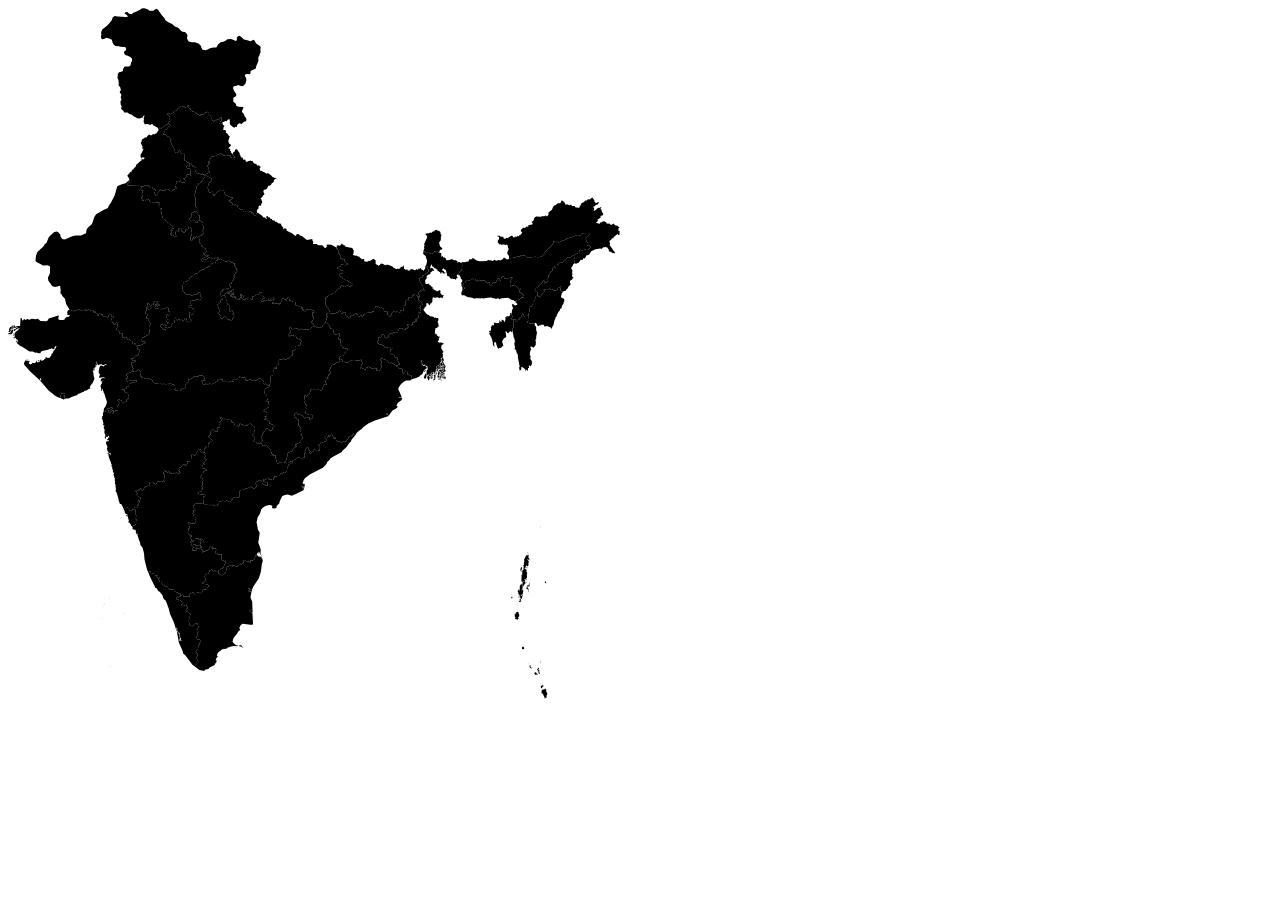
==== index.html @ bee7a22c "made interactive map of india SVG" ====
<html>
    <head>
        <link rel="stylesheet" href="stylesheet.css">
    </head>
    <body>
            <div class="map-div">
                    <svg
                    xmlns:mapsvg="http://mapsvg.com"
                    xmlns:dc="http://purl.org/dc/elements/1.1/"
                    xmlns:rdf="http://www.w3.org/1999/02/22-rdf-syntax-ns#"
                    xmlns:svg="http://www.w3.org/2000/svg"
                    xmlns="http://www.w3.org/2000/svg"
                    mapsvg:geoViewBox="68.184010 35.503723 97.418146 6.751272"
                    width="612.55243"
                    height="691.11603">
                    <a xlink:title="Andaman and Nicobar Islands" xlink:href="#">
                    <path
                        d="m 537.4702,680.593 -0.041,0.466 0.768,0.304 0.104,2.457 1.258,1.833 -0.71,-0.023 0.661,0.926 -0.574,0.186 -0.437,0.938 0.103,1.868 -0.409,0.423 -0.663,-0.487 -0.502,1.293 -0.461,-0.214 0.224,-1.081 -0.606,-0.312 -0.121,-1.241 -0.813,-0.728 0.069,-0.773 -1.076,-1.115 -0.646,0.178 -0.121,-1.947 0.365,-0.271 -0.4,-0.268 0.64,-1.356 0.994,0.058 0.564,-0.57 0.878,0.273 0.092,-0.675 0.86,-0.142 z m -2.826,-4.263 0.895,1.757 -2.249,2.46 -0.57,-1.38 0.238,-1.305 1.704,-0.466 -0.018,-1.066 z m -6.972,-12.196 0.62,0.371 0.054,0.948 0.372,-0.123 0.733,0.794 -0.07,1.212 -0.819,-0.733 -1.384,0.385 -0.288,-0.629 0.323,-0.479 -0.855,0.169 0.198,-1.447 1.116,-0.468 z m 3.502,-0.069 0.743,0.764 -0.11,1.331 -1.472,-1.185 0.529,-0.846 0.383,0.604 -0.073,-0.668 z m 0.656,-2.042 0.291,1.838 -0.652,-1.686 0.361,-0.152 z m -1.091,-2.228 0.394,0.704 -0.884,1.042 0.947,1.258 0.041,1.096 -0.412,-0.268 -0.465,0.316 -0.158,0.769 -0.325,-0.992 0.426,0.079 0.114,-0.581 0.146,0.449 0.247,-0.666 -0.938,0.562 0.092,-0.832 -0.627,-0.644 -0.116,-1.08 1.518,-1.212 z m -6.096,-0.721 0.087,0.94 -0.404,-0.509 0.317,-0.431 z m -2.282,-1.897 0.359,0.197 -0.356,1.473 1.639,1.278 -0.11,0.456 -1.593,-0.566 -0.756,-1.021 0.157,-1.465 0.66,-0.352 z m -1.725,-2.47 0.285,0.719 -0.466,-0.199 0.181,-0.52 z m 11.976,-2.108 0.554,2.209 -0.33,0.028 -0.08,0.959 -0.144,-3.196 z m -17.337,-14.115 0.765,1.018 0.632,-0.273 -0.606,0.352 0.105,1.126 -0.86,0.459 -1.209,-0.157 -0.228,-1.88 0.96,-0.035 0.151,-0.86 0.29,0.25 z m -5.693,-34.928 0.303,0.686 0.034,-0.418 0.553,0.459 0.043,1.315 0.571,0.302 0.19,2.299 -1.188,1.388 0.616,0.718 -1.181,1.421 -1.64,-0.774 -1.035,0.34 0.738,-1.745 -0.843,-1.117 -0.088,-2.416 0.448,0.447 1.244,-2.136 0.892,-0.621 0.231,0.456 0.112,-0.604 z m 2.629,-12.987 0.929,1.561 -0.763,0.624 0.924,0.421 -0.055,0.362 -1.862,0.513 -0.434,-0.436 0.123,-0.717 0.751,-0.104 -0.195,-1.461 0.582,-0.763 z m -0.926,-0.669 -0.284,0.153 0.186,-0.911 0.098,0.758 z m -7.918,-1.076 1.085,0.175 -0.019,1.307 -1.158,-0.147 0.092,-1.335 z m 6.716,-0.233 0.622,0.307 -0.822,0.737 0.2,-1.044 z m 10.071,-5.099 1.075,0.165 -0.465,0.496 -0.716,-0.342 0.106,-0.319 z m -1.074,-4.045 0.271,-0.21 0.564,0.524 0.933,2.46 -0.237,0.444 -0.886,-1.444 -0.543,0.038 -1.023,-1.007 0.826,-1.147 0.095,0.342 z m 0.412,-1.473 0.074,1.261 -0.647,-0.608 -0.046,-0.721 0.619,0.068 z m 0.807,-1.151 0.371,2.374 -0.807,-0.647 0.006,-0.669 -1.081,-0.744 0.615,-0.126 0.421,0.574 0.475,-0.762 z m 0.855,-1.156 0.553,1.465 -0.427,1.251 -0.784,-1.058 0.658,-1.658 z m -7.699,-0.517 0.06,1.494 0.968,-0.156 -0.584,2.049 1.288,0.628 -0.452,0.561 -0.476,-0.433 -0.055,0.531 0.673,0.359 -1.042,0.797 0.111,2.36 0.468,-1.735 0.792,-0.083 0.084,0.74 -0.687,4.226 -0.257,-0.223 -0.058,0.482 -0.813,-0.361 0.133,0.786 -0.88,0.345 0.156,0.609 0.294,-0.327 0.144,0.38 0.739,-0.775 -0.176,-0.575 0.734,0.443 -0.947,3.994 -0.272,-0.632 -1.076,-0.317 0.008,-1.068 -0.615,0.203 -0.202,-1.209 0.583,0.089 0.174,-0.44 -0.264,-0.31 -0.496,0.348 -0.418,-1.771 -0.55,0.498 -0.324,-2.989 -0.489,0.204 -0.198,-0.477 1.023,-2.094 0.51,1.253 0.312,-0.204 0.053,0.828 0.144,-0.278 0.264,-4.923 1.616,-2.827 z m 0.75,0.37 0.37,-0.013 -0.121,0.728 -0.526,-0.089 0.277,-0.626 z m 3.455,-0.801 0.246,0.695 -0.456,-0.228 -0.099,0.444 -0.164,-0.604 0.473,-0.307 z m 3.685,-0.13 0.187,0.526 0.404,-0.489 -0.109,1.198 -0.783,-0.537 0.301,-0.698 z m -2.854,-0.401 -0.404,1.062 -0.432,-1.22 0.529,0.163 0.161,-0.639 0.146,0.634 z m -3.45,-0.628 1.278,0.368 0.601,-0.269 0.48,0.845 -0.638,0.429 0.453,1.079 -0.71,-0.055 0.088,0.851 -0.591,-0.164 -0.426,0.736 0.215,0.507 -1.001,0.929 -0.534,-0.669 0.644,-3.023 -0.578,-0.185 0.169,-0.602 0.297,0.213 0.359,-0.453 -0.106,-0.537 z m 22.254,-0.224 0.744,0.697 0.114,1.095 -1.131,-0.175 -0.248,-0.86 0.521,-0.757 z m -18.511,-1.999 -0.482,1.176 -0.272,-0.109 0.235,-1.076 0.519,0.009 z m -5.117,-8.831 0.142,2.349 -0.486,-1.677 0.344,-0.672 z m 3.934,-1.852 0.482,0.076 -0.353,0.583 0.48,0.025 0.547,1.637 -0.418,0.709 0.97,1.366 -0.47,1.433 0.217,3.108 -0.76,0.34 -0.021,0.317 0.562,-0.04 -0.893,0.511 -0.017,0.806 -1.764,-0.466 1.351,2.293 -1.306,0.373 -1.274,-0.365 -0.351,0.512 -0.719,-0.099 -0.439,-0.601 0.168,-5.718 -0.481,-0.238 0.412,0.014 1.029,-1.35 -0.528,-0.477 0.377,-0.626 -0.465,-2.23 0.291,0.358 1.548,-1.926 0.653,0.518 0,0 0.628,-0.148 0,0 0.544,-0.695 z m -4.254,-1.624 0.507,0.29 0.034,1.92 -0.425,1.007 -0.541,0.113 0.285,0.408 -0.437,0.729 -0.419,-1.677 0.448,-2.146 0.548,-0.644 z m 6.511,-0.107 -0.569,0.639 0.07,0.693 -0.646,-0.129 0.163,-1.032 0.261,0.421 0.721,-0.592 z m 0.475,-12.32 0.326,1.028 -0.216,1.926 0.222,0.671 0.337,-0.368 0.198,0.321 -0.326,0.511 0.739,0.989 -0.519,0.702 -0.691,-0.902 -0.617,-0.173 -0.355,0.523 -0.337,-0.67 -0.412,0.349 1.233,0.511 0.063,0.927 0.704,-0.113 -0.007,0.487 0.437,-0.285 -0.721,2.001 0.056,2.091 -0.648,1.119 -0.797,-0.138 0.185,0.473 -0.837,-1.026 -0.385,0.146 -0.306,0.69 0.771,1.078 -0.548,0.528 -0.113,-0.821 -0.517,0.049 -0.583,1.18 0.388,0.943 0,0 -0.628,0.148 0,0 -1.021,-0.813 -10e-4,-1.52 0.505,-0.024 0.143,-0.554 -0.769,-0.12 0.174,-1.519 0.535,-0.148 -0.256,-0.652 0.785,-0.262 -0.791,-0.297 0.378,-1.785 0.559,-0.439 -0.669,-0.428 0.413,-0.528 -0.431,-0.167 0.372,-1.39 0.576,-0.23 -0.5,-0.356 0.518,0 0.343,-0.588 -0.262,-0.892 1.21,-0.648 -0.25,-0.742 0.989,-0.173 0.506,0.356 -0.023,-0.969 0.467,0.666 0.404,-0.673 z m -0.285,-2.199 0.251,1.053 -1.069,-0.601 0.818,-0.452 z m 13.096,-26.327 -0.617,1.441 0.021,-0.82 0.596,-0.621 z"
                        title="Andaman and Nicobar Islands"
                        id="IN-AN" /></a>
                    <a xlink:title="Andhra Pradesh" xlink:href="#">
                    <path
                      d="m 295.7202,478.901 -0.002,0.007 0,0 0.002,-0.007 z m 0.652,-0.039 -0.389,2.472 -0.753,-1.071 -0.016,-0.797 1.158,-0.604 z m -0.652,0.039 -0.122,-0.623 -0.272,0.44 -1.262,0.097 -0.058,-0.726 -0.901,0.577 1.737,0.761 0,0 -0.023,1.031 0.454,0.139 0.663,1.489 -7.647,3.743 -4.692,1.843 -3.756,-1.061 -3.105,0.367 -2.669,1.325 -2.599,5.691 0.099,0.962 -2.908,3.077 -0.273,0.462 0.384,0.864 -0.948,0.829 -3.03,0.408 -0.866,-1.46 0.261,-0.773 0.373,0.006 -0.117,-0.576 -2.482,-0.866 -3.128,0.602 -2.228,1.063 -1.913,1.26 -1.459,1.628 -1.448,4.463 -2.123,3.362 -1.075,5.006 1.396,7.45 1.762,3.089 -1.448,10.008 2.407,6.473 -0.174,3.849 1.651,4.409 -3.018,-5.475 -0.564,-0.255 -0.116,1.896 -0.617,-0.618 0.355,-0.612 -0.401,-0.077 -1.169,1.837 2.315,2.109 1.569,0.036 1.581,1.4 0,0 0.001,1.134 -0.756,-0.422 -0.956,-1.876 -1.638,-0.043 -1.73,-1.257 -1.577,0.171 -0.083,0.418 0.891,0.177 0.069,0.371 -0.631,-0.07 -0.22,0.605 -0.702,0.175 0.029,0.714 -0.644,0.29 0.441,0.646 -0.587,0.815 -1.556,0.695 -1.065,-0.019 -0.429,0.476 -0.538,-0.443 -0.687,0.653 1.332,1.042 -0.848,0.61 -0.451,-0.575 -0.714,0.309 0.153,-0.566 -0.476,0.095 -0.1,-1.121 -1.848,0.781 -0.66,-0.465 -0.271,-0.939 -2.238,-0.268 -1.136,0.439 1.056,0.464 -0.297,1.479 0.529,-0.378 0.197,0.279 -0.5,0.176 0.045,0.45 -1.591,0.521 0.142,0.711 -0.976,0.701 -0.849,-0.946 -1.027,0.121 -0.001,0.676 -0.615,0.412 -0.758,1.651 -1.751,-0.146 -1.873,-1.331 -1.365,0.187 -0.438,0.697 0.653,0.352 -0.895,-0.023 -0.123,-1.419 -2.722,0.871 -0.912,-0.229 -0.182,1.105 -0.893,-0.289 -0.784,0.833 0.691,1.277 -0.439,-0.004 -0.916,3.166 -0.762,0.573 0.044,1.244 -0.487,0.126 -0.176,-0.509 0,0 0,0 0,0 -0.114,0.037 -0.358,-0.036 -0.102,0.856 -0.647,0.022 0.041,0.956 -1.911,0.119 -1.63,-0.876 -0.545,-0.83 -1.561,0.225 0.782,-0.722 -0.137,-0.798 0,0 0.428,-2.022 1.298,0.005 0.886,-1.727 0.689,0.702 1.203,-0.117 -0.275,-1.45 0.738,0.114 -0.133,-1.457 1.11,-0.453 -0.056,-0.617 0.545,-0.335 -0.402,-0.476 1.263,-0.788 -0.589,-0.656 0.581,-0.363 0.184,-1.235 -0.457,-0.799 -0.729,0.937 -1.027,-1.118 -0.749,0.204 -0.241,-0.443 -0.695,0.329 -0.508,-0.35 0.636,-0.263 -0.884,-0.486 0.746,-4.77 -3.414,-0.194 -0.93,0.659 0.224,-1.279 -0.7,-0.155 -0.1,-0.541 -1.57,0.286 -0.469,-0.678 0.12,-0.454 0.865,0.081 0.084,-0.553 -0.512,-0.498 0.697,-0.931 -0.098,-1.369 -1.516,-0.982 -0.07,0.726 -1.102,-0.188 -0.406,0.889 -0.444,0.005 -0.044,-1.292 0.745,-0.281 -0.243,-1.226 -1.148,1.143 -0.515,-0.728 -1.438,-0.079 -0.25,0.563 0.447,1.029 -1.082,0.529 0.051,0.493 -1.374,0.479 -0.086,1.236 -0.276,-0.614 -0.666,0.196 0.136,-0.541 -0.442,0.036 -0.809,0.437 0.55,0.433 -0.324,0.168 -0.537,-0.347 -0.828,0.581 -0.762,-0.587 -0.154,1.246 -0.522,-0.452 -0.092,0.58 -0.695,0.084 0.161,-2.597 -1.021,-0.047 0.332,-0.769 -1.362,-0.226 -0.826,0.427 -0.274,-0.675 -1.182,0.381 -0.348,-1.188 -0.467,0.718 -0.138,-0.423 -0.547,0.457 -0.037,-1.234 -0.441,0.377 0.137,0.918 -0.809,0.163 0.803,0.614 0.091,1.414 -1.493,-0.133 -0.737,0.472 -0.706,-0.698 -0.313,0.829 -0.395,-0.21 -0.506,-1.538 1.023,-1.692 0.502,-0.087 -0.114,-0.604 -2.193,-2.082 0.919,-0.912 -1.005,-1.329 -0.907,-0.082 0.162,-0.6 0.954,-0.148 0.098,-0.502 1.637,0.355 -0.241,1.601 0.322,0.962 2.039,0.238 0.549,1.084 3.478,-0.712 0.843,0.91 -0.114,1.839 0.881,-0.024 0.03,0.382 0.744,-0.629 -0.413,-0.576 0.48,-0.7 -1.151,-0.008 0.162,-0.819 -1.197,-0.334 1.45,-1.727 -0.12,-0.324 -0.946,0.483 0.067,-0.607 0.606,-0.112 0.272,-0.766 2.317,0.307 -0.087,-2.592 -0.87,-0.009 -0.259,-0.807 -1.187,-0.325 -0.223,0.638 0.852,1.787 -0.668,0.432 -0.594,-0.82 0.081,-0.843 -1.667,-0.146 0.033,-1.182 -1.03,0.431 -1.67,-0.573 -0.842,1.079 -0.143,1.594 -0.623,0.084 -0.538,-0.648 -2.34,-0.012 -0.271,-0.688 0.528,-0.469 -1.486,-1.125 0.084,-0.941 0.627,-0.5 0.596,0.301 0.046,-0.979 0.62,-0.713 -2.16,0.211 -0.893,-1.174 -0.583,-0.1 -0.828,-1.597 0.793,-2.852 -0.371,-0.961 1.432,-0.532 0.329,-3.444 -0.765,0.28 -1.342,-0.406 0.435,-1.007 -0.216,-1.179 0.475,-0.418 1.67,1.338 2.2,0.395 0.395,-0.414 0.967,0.008 -0.123,0.512 0.792,0.117 1.574,-2.597 -0.459,-0.478 0.536,-0.135 0.01,-0.967 -0.78,-0.591 0.906,-0.816 -0.34,-0.573 -0.68,-0.09 -0.12,-0.808 -1.007,0.117 -0.715,-2.445 -1.193,-1.203 0.032,-0.333 1.145,0.137 0.056,-2.89 1.092,-0.411 0.728,0.6 0.184,-0.733 -1.711,-1.63 0.433,-1.917 -0.871,-0.187 0.915,-1.461 1.622,-0.894 2.208,-0.371 5.454,0.799 0,0 2.029,0.197 1.101,0.762 1.197,-0.218 1.739,0.46 1.853,-0.662 2.39,0.794 0.72,-0.927 0.573,1.244 0.961,0.376 0.34,-0.471 0.813,-10e-4 0.321,-1.113 1.213,-0.619 0.391,-2.212 1.247,0.047 1.873,-1.122 3.212,0.532 1.212,-0.921 2.023,1.564 1.285,0.065 1.287,-1.381 0.028,-1.502 0.525,0.079 0.204,0.93 0.792,0.107 -0.105,-1.661 0.42,-0.442 2.207,-0.94 3.049,0.62 0.881,-0.487 0.138,-5.824 0.854,-1.156 3.359,-0.456 1.478,-1.042 3.158,-0.685 2.655,-1.467 0.74,0.849 1.08,-0.168 0.842,1.312 1.174,-0.092 1.879,-2.239 0.456,-1.487 -0.766,-0.845 -0.867,-0.234 0.375,-0.957 0.76,-1.263 1.842,-0.436 1.01,-1.297 0.4,0.692 1.275,0.055 0.82,1.19 0.374,1.847 0.825,0.349 0.3,0.953 0.56,-0.84 1.107,0.748 0.08,0.55 2.228,0.59 0.864,-0.541 -1.037,-0.805 0.218,-0.962 0.456,-0.106 -0.054,-1.144 -1.944,-0.472 -0.073,0.669 -2.712,-1.157 0.638,-0.944 -0.455,-0.925 0.588,-0.457 0.533,1.147 0.538,0.17 0.753,-0.724 0.291,-1.254 1.341,-0.656 2.02,1.095 -0.357,0.71 1.803,-0.206 2.234,0.847 0.552,-0.548 0.24,-2.078 0.9,0.008 -0.167,-1.204 1.798,0.47 1.157,-0.743 2.434,-0.408 0.393,-1.954 1.792,0.049 1.204,-1.539 0.986,0.729 0.917,-0.097 1.628,-1.901 0.167,-1.976 0.466,-0.662 -0.435,-0.439 1.428,-2.14 0.114,-0.835 4.307,-2.313 0.218,-0.45 -0.722,-0.893 0,0 0.895,-0.935 3.155,-1.225 1.526,-1.439 2.84,0.313 0.357,0.723 1.346,0.675 0.535,-0.146 -0.006,-1.354 0.648,-0.3 0.16,0.529 0.508,-0.058 0.075,-2.232 0.507,0.379 0.159,-0.319 -1.236,-1.226 0.559,-0.44 0.085,-1.105 0.732,-0.173 0.443,-0.709 -1.227,-0.234 1.047,-1.139 -0.485,-0.895 2.36,-2.785 0.526,0.771 0.502,-0.048 0.147,1.527 0.494,-0.073 -0.389,1.055 1.368,0.457 0.226,0.487 -0.729,0.869 0.09,0.805 0.966,0.906 0.668,-1.268 2.266,-0.976 0.549,-1.399 -0.357,-0.543 0.48,-0.432 0.958,0.649 0.831,-0.065 0.151,1.006 0.854,0.34 1.769,-0.726 0.759,0.201 0.102,-1.179 -0.436,0.222 -0.462,-0.559 1.548,-2.052 -1.19,-0.219 -0.117,-0.439 0.567,-0.407 -0.962,-0.043 0.074,-1.111 0.825,-0.332 1.716,-2.599 1.439,0.664 0.07,0.579 0.3,-1.097 0.978,0.193 0.281,-0.717 1.606,-0.23 0.055,-0.701 0.783,0.028 0.314,-0.63 -1.354,-1.485 0.703,0.079 -0.722,-0.743 -0.351,0.883 -0.496,-1.601 0.859,-0.444 1.309,0.302 0.977,1.112 -0.146,-1.188 0.546,-0.015 0.07,-0.46 -0.389,-1.067 0.29,-0.178 0.427,0.543 0.246,-0.257 0.173,0.88 -0.421,-0.044 0.039,0.346 0.752,0.125 0.315,-1.507 0.677,0.529 0.537,-0.845 -0.212,-0.708 0.607,-0.733 1.544,3.02 0.548,0.102 -0.365,0.587 0.838,1.475 0.717,0.229 -0.848,-1.555 0.994,-0.659 1.74,4.178 1.457,0.48 1.827,-0.123 1.146,1.264 0.862,-0.078 0.594,-0.604 3.787,-0.357 0.079,-1.643 0.552,0.345 0.191,-0.355 -0.421,-0.352 0.758,0.121 -0.468,-0.408 0.681,0.223 0.661,-0.606 -0.289,-0.536 0.524,-0.635 -0.534,-1.033 1.184,0.719 0.372,-0.874 1.605,-0.971 0.451,1.146 0.524,-0.921 0.875,0.056 -0.007,-0.633 -0.72,0.1 -0.586,-1.043 1.452,0.044 0.08,-0.768 0.776,0.123 -0.173,0.696 0.527,0.521 0,0 0.878,0.54 -3.728,4.292 -0.604,1.839 -1.844,1.745 -2.297,3.435 -4.825,4.502 -0.023,0.926 -8.484,4.283 -3.07,2.092 -0.901,1.507 -2.5,2.309 0,0.729 -1.373,1.862 -2.744,2.931 -12.682,6.427 -5.007,3.866 -1.482,1.868 -0.541,2 -0.477,0.229 0.151,0.954 1.163,1.009 0.89,-0.247 -0.238,2.469 -0.903,0.51 z"
                      title="Andhra Pradesh"
                      id="IN-AP" /></a>
                    <a xlink:title="Arunachal Pradesh" xlink:href="#">
                    <path
                      d="m 585.8212,191.522 0.586,0.923 -0.057,0.841 1.267,1.77 1.034,-0.016 1.469,-1.19 0.621,0.696 -0.973,2.039 -1.803,0.259 -1.561,1.563 -1.49,0.405 0.751,0.583 0.722,1.549 -0.829,1.205 0.445,0.751 1.713,-0.878 2.06,-2.129 1.865,-0.127 1.871,-0.993 -1,2.03 0.212,0.683 0.654,-0.134 0.39,2.067 1.644,2.509 -0.628,1.353 -2.37,0.793 0.447,1.187 -1.382,1.211 -0.568,-0.17 0.119,0.718 -1.089,0.082 -0.606,0.63 0.991,1.113 -2.287,1.745 1.174,0.645 1.07,-0.193 0.596,1.178 0.491,-0.153 0.742,-1.616 1.087,0.022 1.452,-1.06 1.779,-0.064 1.81,1.043 0.488,1.129 1.63,0.135 0.971,-0.416 0.571,0.968 1.478,0.681 2.011,-1.265 1.703,1.671 2.264,0.539 2.48,1.791 -0.774,0.095 -0.687,0.791 0.172,1.026 -0.653,1.002 1.376,0.162 0.074,0.735 0.798,0.354 -0.776,0.895 0.229,2.116 -1.421,0.162 -0.261,-0.953 -1.092,0.481 -3.224,2.735 -0.127,1.023 -1.421,0.019 -1.053,1.817 -0.752,0.104 -0.936,1.096 0.839,2.132 -0.541,1.582 5.44,7.636 -0.53,0.795 -0.792,-0.431 -0.775,0.283 -1.819,-1.347 -2.282,-0.628 -0.257,-0.601 0.558,-0.413 -0.103,-0.728 -0.489,-0.107 -1.243,-1.92 -1.88,-0.616 -0.282,0.356 -1.812,-0.09 -1.888,1.767 -1.08,-0.433 -4.949,0.647 -4.142,2.08 -2.098,3.346 -1.236,0.76 -1.45,0.001 -1.615,3.106 -1.202,-0.53 -1.294,2.077 -1.649,-0.233 -2.175,3.059 -2.644,1.026 -1.359,-0.706 0,0 -0.449,-1.143 0.601,-1.213 -0.623,-0.257 -0.136,-1.221 -0.505,-0.33 1.033,-0.607 -0.803,-3.554 0,0 1.104,0.297 2.101,-1.742 2.285,-0.723 0.041,-1.82 1.182,-1.293 1.547,0.916 4.526,-1.457 1.134,-0.058 0.701,0.73 0.261,-0.675 2.344,-1.782 -0.85,-1.586 -0.204,0.267 -0.38,-0.491 -0.692,0.044 -0.498,0.871 -0.092,-0.892 -0.445,0.632 -0.377,-0.309 0.842,-1.781 -0.173,-1.105 -0.868,-0.314 -0.328,-0.855 -0.776,-0.48 0.3,-0.601 -0.482,-0.549 0.377,-0.37 -0.801,-1.012 0.62,-0.257 -0.153,-0.381 0.893,-1.201 2.18,-1.837 1.05,-1.915 -3.173,-0.209 -4.587,0.462 -1.901,1.791 -2.755,0.937 -1.42,-0.686 -5.971,2.269 -3.568,0.83 -0.449,0.846 -0.922,0.128 -0.825,0.742 -1.393,-0.015 -0.144,0.413 -4.663,2.159 -0.602,-1.066 -1.329,0.619 -1.455,-0.647 -0.46,0.257 -0.498,-1.118 -0.86,0.707 0.949,1.255 0.054,0.818 -2.132,1.045 -2.016,2.686 -2.185,1.613 -3.313,3.69 0.569,0.417 0.2,1.037 -1.31,0.297 -2.023,2.132 -3.903,0.76 -2.96,-0.577 -6.879,1.084 -2.126,-1.107 -0.023,-0.477 -0.926,-0.538 -4.469,-0.721 -0.416,0.467 0.133,0.726 -1.26,0.598 -2.63,-0.033 -1.253,0.865 -0.977,-0.217 -1.605,0.773 -3.528,0.201 0,0 -0.095,-2.66 -1.456,-1.335 -0.218,-2.281 0.97,-1.435 -0.63,-1.008 1.299,-0.058 0.397,-0.432 -1.294,-0.929 -0.091,-1.709 -0.748,-1.868 -1.661,0.449 -1.599,-0.504 -2.993,0.275 -0.627,-0.76 -0.893,0.423 -1.688,-2.121 0.196,-0.782 -0.385,-0.59 1.382,-1.706 0.332,-1.393 -0.24,-0.839 -0.614,-0.471 -0.698,0.13 -0.451,-0.947 2.47,-0.064 0.997,1.059 2.4,0.069 0.761,1.728 1.218,0.514 1.363,-1.292 1.498,0.256 3.244,-2.351 1.123,0.025 1.088,1.876 1.336,-0.395 0.566,-0.637 1.006,0.443 0.972,-0.9 1.243,0.482 0.928,-1.331 1.343,-0.532 1.471,-2.105 -1.602,-1.731 0.503,-1.487 2.358,-1.806 0.561,0.714 1.441,-0.77 1.45,-1.352 0.75,0.733 0.699,-0.764 -0.212,-0.948 4.089,-0.722 0.263,-1.585 -1.023,-0.93 1.953,-1.536 0.614,-1.456 -0.113,-0.79 0.582,-0.208 0.193,-0.756 2.276,-0.851 0.598,0.532 0.354,-0.72 0.895,0.596 1.805,0.027 2.334,-0.749 0.913,0.493 1.441,-0.924 1.719,0.846 1.576,-2.464 -0.338,-0.541 0.202,-1.023 3.354,-2.698 1.247,-3.08 1.528,-1.527 1.448,-0.106 0.322,-0.897 1.233,-0.874 2.652,-0.05 1.472,-2.858 1.735,1.058 1.388,1.509 0.432,1.825 1.545,-0.469 3.161,1.28 -0.529,-1.011 2.111,0.697 0.489,0.656 2.7,0.153 0.33,1.244 3.007,0.561 0.925,-0.068 0.6,-0.814 0.279,-1.649 1.057,0.278 -0.191,-2.036 1.007,-0.095 0.271,-1.047 0.823,0.287 2.922,-2.545 0.394,0.479 1.766,-1.317 1.597,0.21 2.584,-1.929 z"
                      title="Arunachal Pradesh"
                      id="IN-AR" /></a>
                      <a xlink:title="Assam" xlink:href="#">
                    <path
                      d="m 454.1992,281.637 0.206,1.282 -0.521,0.291 0,0 0.315,-1.573 z m 46.843,-31.323 3.527,-0.202 1.605,-0.773 0.977,0.217 1.253,-0.865 2.63,0.034 1.261,-0.598 -0.133,-0.726 0.415,-0.467 4.47,0.721 0.926,0.538 0.023,0.477 2.126,1.107 6.879,-1.084 2.96,0.577 3.902,-0.76 2.023,-2.132 1.31,-0.297 -0.199,-1.037 -0.569,-0.417 3.313,-3.69 2.186,-1.612 2.016,-2.686 2.132,-1.046 -0.054,-0.818 -0.949,-1.255 0.86,-0.707 0.498,1.118 0.46,-0.257 1.455,0.647 1.329,-0.619 0.602,1.066 4.663,-2.159 0.145,-0.414 1.393,0.016 0.825,-0.742 0.922,-0.128 0.449,-0.845 3.567,-0.831 5.972,-2.269 1.42,0.686 2.755,-0.937 1.9,-1.791 4.588,-0.462 3.173,0.209 -1.05,1.915 -2.181,1.837 -0.893,1.202 0.152,0.38 -0.619,0.257 0.801,1.012 -0.377,0.37 0.481,0.549 -0.3,0.602 0.776,0.479 0.328,0.855 0.867,0.314 0.174,1.105 -0.843,1.78 0.377,0.309 0.445,-0.632 0.092,0.892 0.498,-0.871 0.692,-0.044 0.38,0.491 0.204,-0.267 0.85,1.586 -2.344,1.782 -0.261,0.676 -0.701,-0.73 -1.134,0.058 -4.526,1.458 -1.547,-0.916 -1.182,1.293 -0.041,1.82 -2.285,0.723 -2.102,1.742 -1.104,-0.297 0,0 -1.789,1.777 -1.856,0.97 -0.747,0.167 -1.204,-0.791 -0.878,0.459 -1.759,2.95 -2.42,1.713 -1.22,0.326 -0.506,-0.481 -0.617,1.125 -0.62,-0.463 -1.614,0.958 -0.114,0.801 -1.143,0.492 -0.177,1.91 -1.012,0.551 -0.725,1.063 -0.474,-0.415 -0.086,-1.94 -0.273,0.123 -1.888,2.288 -0.23,2.703 -1.413,0.414 -2.16,3.555 -0.287,2.333 -0.759,1.513 0.514,2.03 -1.33,0.741 -0.694,0.966 -0.846,-0.387 -0.974,1.117 -0.334,-0.739 0.388,-1.467 -0.53,-1.304 -0.443,0.687 -1.344,0.624 0.373,1.407 -2.768,2.031 -1.536,2.409 -1.515,0.579 -2.005,1.954 1.343,1.907 1.381,0.679 0.342,1.263 -0.551,0.822 0.463,0.804 0,0 -1.785,1.459 -1.108,3.452 -0.652,1.1 -0.763,-0.039 -0.405,0.709 0.284,1.549 -0.47,0.287 0.278,0.459 -0.506,0.953 -0.668,0.478 0.004,1.037 -0.93,0.493 -0.634,-0.689 -0.27,0.231 -0.054,1.556 -0.656,0.723 0.604,0.802 -0.613,1.813 0.661,0.29 -0.961,0.2 0.242,0.314 -0.772,1.467 0.071,1.963 -0.81,0.181 0,0 -1.356,0.177 -0.506,-0.397 -0.133,0.422 -0.886,-0.115 -0.71,0.497 -1.334,-3.272 -1.561,3.797 -1.391,0.506 -0.266,1.812 -1.275,0.17 -0.4,1.563 -0.956,0.347 -0.104,0.476 -0.927,-0.252 -0.298,-2.299 -2.632,0.031 0,0 -1.754,0.056 1.249,-2.971 -0.867,-1.853 -0.002,-1 0,0 0.417,-3.502 0.991,-1.82 -1.209,-3.73 1.212,-0.479 1.948,1.608 0.855,-0.05 0.353,-0.577 0.893,0.074 0.271,-0.696 -0.323,-1.147 -0.432,0.273 -0.348,-0.252 0.453,-0.084 -0.275,-0.438 -0.672,0.082 -0.054,-1.361 0,0 0.782,-0.122 0.44,-1.63 1.228,0.194 -0.383,-0.929 2.03,0.513 0.947,-1.365 2.879,-0.973 -0.832,-0.69 0.576,-0.825 -0.163,-1.09 -0.499,-0.063 -0.492,-1.06 -0.396,0.145 -0.929,-0.971 -0.286,0.156 -0.122,-0.576 -0.945,0.433 -0.229,-1.271 -0.643,0.097 1.617,-1.614 0.184,-1.264 -1.065,0.803 -0.629,-0.07 -0.312,-1.19 -1.171,-0.252 -0.759,-1.375 -0.697,-0.197 0.021,-0.935 -1.007,-0.511 -1.078,0.655 -2.189,0.208 -1.429,1.024 -0.159,-3.256 0.56,-1.329 0.955,-0.853 -1.294,-0.11 -0.153,-0.764 2.951,-3.112 -1.176,0.384 -1.316,-0.393 -0.945,0.779 -1.681,0.303 -1.293,-0.19 -1.443,0.962 -1.088,-1.22 0.118,-1.056 -1.183,-0.487 -1.843,1.38 -0.231,2.436 -1.065,1.127 -1.218,-0.799 0.562,-0.577 -0.122,-1.333 -1.179,-0.248 -1.553,2.603 0.622,-0.068 -1.185,1.214 0.691,0.087 0.459,-0.514 -0.09,0.388 -1.696,0.737 -0.534,-0.317 -1.786,0.368 -1.213,2.125 -1.083,0.543 -0.668,-0.142 -0.253,-1.081 0.347,-1.913 -2.788,0.894 -0.28,-0.197 0.6,-0.549 -0.616,0.088 -1.012,0.614 0.596,-1.522 -1.293,0.02 -0.518,-1.398 -0.562,0.102 0.067,0.691 -0.756,-0.89 -0.968,0.314 -0.563,-0.323 -0.666,1.016 -0.785,-0.16 0.144,-0.975 -1.284,0.151 -1.282,1.202 -0.383,-0.31 0.471,-0.583 -0.975,-0.518 -1.463,1.471 0.458,-1.431 -1.196,-1.325 -1.019,0.607 -0.673,-0.582 -0.66,0.089 -0.851,0.833 -2.969,0.693 -1.337,-0.389 -2.385,1.912 0.36,0.304 -0.285,0.433 -1.334,0.517 0.223,1.157 -0.455,0.691 -0.855,0.221 2.61,3.068 -3.081,1.338 0,0 0.316,-1.976 -1.059,-2.024 0.187,-1.174 -0.608,-1.126 1.588,-2.853 -0.814,-0.144 -0.209,-0.405 0.71,-0.282 -0.75,-0.795 0.004,0.682 -0.352,-0.09 -0.396,-1.262 -0.547,0.057 0.534,-0.48 -0.124,-0.661 -0.805,-0.531 0.242,-0.427 -0.414,-0.653 -0.673,-0.242 0,0 0.322,-0.208 -0.823,-0.327 0.778,-0.539 -0.728,-0.115 0.659,-0.487 -0.501,-0.735 0.427,0.267 0.257,-0.294 -0.411,-0.804 0.854,0.38 -0.17,-0.747 0.635,-0.219 0.024,-0.52 1.576,-0.725 -0.219,-0.425 -0.409,0.146 0.907,-1.474 -0.376,-0.649 0.195,-2.097 0.325,-0.148 -0.429,-0.912 0.404,-0.608 -0.406,-1.265 0,0 0.113,-0.774 1.997,0.322 3.941,-0.74 0.893,-0.366 -0.098,-0.913 0.645,-1.026 1.814,0.128 1.121,-1.118 1.144,-0.135 3.145,2.354 3.189,0.78 7.153,-0.277 0.893,-0.94 3.469,0.345 1.549,0.591 1.508,-1.304 1.768,1.068 2.742,-0.736 1.329,0.378 2.4,-1.096 1.169,-1.447 0.826,-0.049 1.849,1.351 1.255,0.25 0.909,-0.314 0.403,-0.769 z"
                      title="Assam"
                      id="IN-AS" /></a>
                      <a xlink:title="Bihar" xlink:href="#">
                   <path
                      d="m 417.2572,258.576 0.017,0.079 0,0 -0.017,-0.079 z m -83.434,-22.771 0.695,-0.073 -0.041,0.726 1.192,0.382 0.057,0.635 0.955,-0.224 0.83,1.589 6.826,1.078 1.487,2.891 -0.348,2.792 -0.661,1.127 2.388,1.043 0.332,-0.348 0.438,0.514 0.757,-0.555 1.293,1.162 1.482,0.218 0.336,0.473 -0.225,0.561 1.939,0.684 -0.796,0.73 3.627,-0.261 -0.389,1.276 0.694,1.241 2.597,0.403 1.534,-1.16 0.964,0.215 3.789,-2.1 2.095,1.78 -0.044,3.294 1.783,1.206 0.701,-0.163 -0.025,0.957 2.057,-1.043 0.256,-0.881 1.427,-0.358 2.304,0.879 -0.049,0.523 1.174,-0.191 0.525,0.613 0.731,-0.668 1.564,-0.058 4.5,1.89 0.598,0.959 3.364,1.741 0.716,-0.847 1.425,0.459 1.27,-0.535 -0.049,-0.56 0.799,-0.082 0.06,-0.633 1.729,-0.356 0.619,-1.284 0.564,0.035 0.411,3.152 1.489,1.074 1.961,-0.164 0.202,0.866 0.975,0.058 0.597,0.548 0.584,-1.4 2.046,-0.751 2.918,1.382 0.961,-0.293 0.542,-0.974 1.171,0.642 0.685,-0.107 0.488,-1.321 1.234,0.761 0.826,-1.168 0.81,1.592 1.357,0.598 0.13,0.639 0.674,0.002 0.097,-0.63 1.261,-1.063 0.183,-2.283 0,0 0.822,0.573 0.479,-0.614 1.318,-0.34 0.045,0.457 -1.138,0.972 0.309,0.432 0.68,-0.099 0.058,0.677 0.814,0.59 -0.784,0.646 0.15,0.432 0.627,-0.135 0.509,0.633 -1.625,1.678 -1.461,0.67 -1.563,1.789 -0.678,-0.046 -0.51,0.854 -1.026,-0.258 0.085,1.638 -0.633,-0.072 -0.142,0.359 -0.381,-0.511 -1.482,1.078 -0.255,2.525 -0.548,0.54 0.399,0.941 1.843,0.456 -0.576,0.536 0.568,0.319 -0.252,1.042 0.71,-0.036 0.599,1.079 1.834,0.788 -0.272,1.242 0.392,0.092 -0.696,1.06 0.308,1.159 0.776,0.757 -0.051,0.54 -0.896,-0.13 -0.42,-0.559 -0.068,0.377 -0.368,-0.198 -0.013,-0.512 -1.256,-0.263 -0.566,0.736 -0.414,-0.27 -0.33,1.167 -0.62,0.019 -0.526,0.701 -0.572,-0.241 -0.466,0.913 0.139,0.624 0.484,0.132 -0.102,0.917 1.518,1.259 -0.705,1 0.29,0.807 -1.027,-0.489 0,0 -0.09,-0.591 -1.581,-0.235 -0.495,-1.237 -1.616,-0.029 -0.562,-0.852 -0.684,0.402 -0.161,1.136 -1.219,-0.312 0.297,0.753 -0.482,0.497 -0.011,1.063 -1.682,-0.756 -0.459,0.517 -0.972,-0.415 -0.678,3.078 -0.849,-0.381 -0.82,0.374 -1.352,1.5 0.237,3.184 -0.149,0.624 -0.765,0.066 -0.752,0.764 0.379,0.477 -0.967,4.462 -2.52,-0.826 -0.67,1.289 0.273,1.096 -0.728,-0.655 -0.456,0.386 -0.368,-0.407 -0.769,0.084 0.115,-0.685 -0.601,-0.579 -0.55,0.041 -0.403,0.966 -1.323,0.348 -1.37,-1.018 -1.177,1.604 -0.858,0.396 -0.358,2.121 -0.477,0.071 -0.285,1.217 -0.767,-0.241 -1.357,-1.475 -1.499,-0.419 0.697,-1.063 -0.176,-1.139 0.394,-0.591 -1.229,0.188 -0.979,-0.822 -0.469,0.609 -1.291,-0.421 -0.186,-2.328 -0.793,-0.942 -0.994,0.114 0.241,-0.877 -2.099,1.088 -1.519,-1.563 -2.104,0.031 -0.848,-0.544 -0.84,2.504 -0.986,0.604 0.317,2.408 -1.845,-0.483 -0.173,0.866 -0.659,-0.001 -0.388,0.932 -0.666,-0.6 -4.27,0.55 -0.012,0.674 -2.748,0.786 0.392,0.764 -1.674,1.149 -0.502,-0.173 0.224,-1.215 -0.479,0.566 -1.316,0.066 -0.458,0.829 -1.476,0.088 -0.374,-2.074 -0.958,0.235 -0.037,-1.349 -0.781,-0.411 -2.437,1.673 -0.433,1.432 -1.796,-0.426 -0.141,0.649 -0.925,0.176 0.083,0.841 -0.669,1.197 -0.817,-1.179 -0.776,0.166 0.106,-0.635 -0.844,-0.698 -0.97,-0.14 -0.436,-0.632 0.321,-0.177 -0.779,-0.449 0.021,-0.685 0.674,-0.503 -0.699,-1.447 -0.497,0.04 0.228,0.282 -0.48,0.484 -0.464,-0.513 -0.366,0.412 -0.611,-0.462 -0.323,0.188 0.134,0.84 -0.695,-0.684 -0.126,0.812 -0.633,0.536 -1.319,-2.995 -1.142,-0.59 -1.334,2.063 -1.266,0.344 -3.168,0.639 -4.574,-0.505 0,0 0.904,-2.27 -0.918,-0.584 0.339,-0.676 -0.69,-0.563 -0.019,-0.734 -0.56,0.104 -1.389,-1.167 0.075,-1.121 -0.762,-0.861 -0.212,-3.211 -0.538,-0.157 0.82,-2.457 -0.461,-1.315 0.299,-0.404 0.809,-0.186 0.44,-0.973 1.068,-0.062 1.657,-1.512 0.517,0.219 1.219,-0.492 0.583,-0.886 0.812,-0.077 -0.288,-0.164 0.405,-0.408 0.197,0.229 0.596,-0.563 0.616,0.523 0.784,-0.532 -0.104,-0.476 0.921,-0.122 -0.589,-0.669 0.856,-0.18 1.38,-1.956 3.338,-1.825 -0.144,-1.341 0.519,-0.573 1.126,-0.245 0.965,0.637 0.18,0.78 1.731,0.188 -0.042,-0.361 0.732,0.12 0.267,-1.678 1.019,-0.095 0.458,1.137 0.982,-0.347 0.829,0.846 0.758,-0.15 0.236,-0.974 -0.094,0.778 0.438,0.203 0.069,-1.21 1.569,0.187 -0.629,-0.747 0.412,-0.773 -1.334,-1.004 -0.618,0.074 0.035,-1.004 -2.205,-0.34 -0.314,-0.901 -1.191,-0.648 -1.152,0.286 -1.979,-1.241 -0.745,0.21 0.021,-0.787 -1.595,-1.647 -0.879,-0.073 -0.647,-1.054 -0.139,-2.217 1.42,0.452 0.704,-0.945 0.97,0.372 0.469,-1.652 -0.217,-1.323 -2.079,-0.244 -1.278,-1.488 -0.607,0.322 -1.667,-0.364 -0.002,-1.578 1.263,0.221 0.243,-0.543 1.541,-0.269 0.728,-1.307 -0.016,-1.007 3.986,1.013 2.977,-0.647 -0.255,-1.026 -1.603,-0.304 -0.578,-1.608 -1.061,0.559 -0.28,-0.239 -0.196,-0.41 0.579,-1.204 -0.234,-1.254 -0.667,-0.2 -0.844,0.851 -0.78,-0.494 0.192,-0.745 -0.842,-0.309 -0.222,0.553 -0.796,-0.34 -0.091,-0.937 -0.477,-0.254 0.455,-0.449 -0.122,-1.934 -1.048,-0.559 0.627,-0.628 -1.702,0.058 0.824,-2.514 -0.509,-0.811 -1.183,-0.571 0.58,-1.048 -0.188,-0.496 -1.299,0.331 -0.538,-0.271 0.619,-0.661 0,0 1.045,-0.781 -0.694,-0.179 -0.104,-0.858 1.318,-0.49 2.013,0.37 1.427,-1.31 0.048,-0.642 0.423,0.082 z"
                      title="Bihar"
                      id="IN-BR" /></a>
                      <a xlink:title="Chandigarh" xlink:href="#">
                   <path
                      d="m 181.0112,160.178 -0.533,0.4 -1.425,-0.644 -0.746,-1.554 1.438,-0.945 0.208,0.534 0.562,-0.212 -0.063,0.466 0.734,0.066 0,0 z"
                      title="Chandigarh"
                      id="IN-CH" /></a>
                      <a xlink:title="Chhattisgarh" xlink:href="#">
                   <path
                      d="m 317.1562,314.734 2.131,0.401 0.466,0.941 1.238,0.325 0.755,2.961 0.698,0.315 -0.313,0.488 2.81,0.963 0.711,1.499 -0.307,1.642 1.259,1.887 3.357,0.828 0.055,-1.349 1.447,-0.225 0.328,2 -1.113,2.017 -0.077,1.683 0.852,0.644 0.772,-0.481 0.562,0.999 -0.765,4.339 2.004,1.288 0.388,2.66 0.878,-1.353 0.569,1.069 1.137,-0.281 0.15,0.624 1.925,-0.312 0.387,0.821 -0.401,1.678 -0.845,0.112 -0.926,2.171 -0.65,0.009 -0.603,0.628 -0.1,1.495 -1.481,0.778 -1.455,-0.048 -1.577,1.51 -0.053,1.098 0,0 -0.469,-0.027 -0.084,0.447 1.371,0.858 -0.782,2.171 -2.997,0.538 -2.266,2.271 -1.252,-0.06 -0.989,0.47 -1.813,2.714 0.862,0.861 -1.297,0.228 -0.068,2.062 0.381,0.703 0.987,0.479 -0.606,0.874 0.272,0.633 -1.116,0.262 0.112,0.852 -0.954,-0.462 -0.498,0.713 0.355,0.923 -1.348,1.491 1.357,1.106 -0.666,0.456 -0.241,-0.987 -1.267,0.818 -0.965,2.623 0.327,1.153 0.911,0.996 0.186,1.14 -0.583,0.19 -2.193,-0.784 -0.333,1.4 0.428,0.597 -1.177,0.569 -0.591,2.782 -1.471,0.769 -1.659,-0.398 -1.77,-1.263 -1.607,0.59 -1.398,-0.212 -0.495,0.43 -0.765,-0.457 -2.435,0.231 0.19,1.061 -0.747,0.684 0.271,0.771 -1.452,2.121 -1.408,0.846 -0.558,1.774 -0.911,-0.059 -0.295,-0.801 -1.148,-0.477 -0.24,2.791 0.693,2.991 -0.925,1.561 1.182,0.978 0.159,1.273 0.46,-0.461 0.4,1.055 -0.741,2.004 0.742,1.166 -0.505,0.431 0.178,1.359 -0.726,1.279 0.25,1.883 4.343,1.638 0.7,-0.319 1.585,0.217 -0.146,2.146 0.356,0.498 -0.31,0.88 -1.193,0.125 -1.27,1.202 -0.289,-1.136 0.466,-0.932 -3.164,-0.852 -1.121,0.47 -1.033,1.146 -2.278,-3.72 -1.092,0.443 -2.524,-1.591 -0.701,0.883 -1.739,-2.043 -1.566,1.467 -0.612,1.904 0.258,0.93 2.318,1.179 0.414,1.305 1.668,0.28 -0.466,1.75 0.179,3.653 -0.496,0.812 1.458,-0.177 0.571,1.897 1.334,0.139 -0.35,1.139 -0.534,0.089 0.886,0.931 -0.658,1.195 0.566,2.35 -0.398,0.713 0.837,0.198 0.259,0.593 -0.377,0.668 0.649,1.005 0.302,2.291 -1.398,0.333 -0.243,2.294 -0.671,0.732 -0.998,0.04 -0.059,0.961 -0.939,-0.148 -1.383,0.62 -0.424,1.357 -1.299,-0.473 0.063,0.645 1.385,0.753 -0.16,0.605 -0.801,-0.112 -0.247,0.786 -0.814,0.337 -2.006,2.232 -0.36,1.446 -1.818,0.133 0.013,0.618 -1.367,0.215 -1.37,0.924 -0.485,1.65 0.373,0.58 -0.292,1.421 -0.728,1.398 0.072,1.28 -0.839,2.057 -0.908,-0.201 -0.186,1.717 0,0 -2.741,-0.121 -1.977,-0.885 -1.8,1.45 -0.861,-0.075 -1.852,-6.371 0.622,-1.907 -2.338,0.776 -0.289,-1.422 0.404,-0.211 -0.794,-0.588 -0.663,1.486 -1.326,-0.119 -0.027,-1.032 1.148,-0.772 -0.911,-1.055 -0.593,-1.769 0.215,-0.572 -0.744,-0.227 0.165,-0.366 -1.007,-0.795 -0.379,-1.022 -3.124,-2.398 -2.964,0.915 -1.556,-2.889 0,0 -0.531,-0.918 0.72,-0.112 1.506,-1.299 -1.692,-2.306 10e-4,-1.288 1.139,-1.927 0.057,-1.467 1.294,-1.046 -0.07,-1.105 1.124,-0.483 0.808,-1.632 1.931,-1.452 0.885,2.067 1.293,-0.426 0.349,0.948 1.27,-0.072 2.005,-1.634 -1.194,-1.452 2.179,-0.861 -0.272,-1.178 -0.705,-0.223 -0.372,-0.739 -1.281,-0.125 -0.951,-0.885 -1.343,-0.086 0.188,-1.767 -2.641,-1.821 0.058,-0.988 -1.534,-0.119 0.187,1.156 -0.537,-0.453 -1.209,-0.037 0.06,-0.48 0.714,0.132 1.378,-1.294 -0.31,-0.667 -1.57,-0.155 -0.029,-0.588 0.783,-0.447 0.77,0.551 0.835,-0.068 0.527,-1.247 0.013,-1.739 -0.121,-0.978 -0.887,-0.644 -2.181,-0.114 -0.164,-0.416 0.586,-0.608 -0.65,-1.142 2.677,-0.619 0.654,-0.826 1.585,-0.595 -0.665,-1.375 0.76,-4.627 -1.151,-0.19 -1.16,0.607 -0.635,-0.711 0.545,-0.835 1.518,-0.645 -0.724,-1.819 -0.077,-3.752 -1.806,0.04 -0.667,-1.727 0.495,-0.604 -0.294,-1.348 0.502,-1.69 3.726,-1.726 0.788,-1.074 -0.343,-0.726 0,0 1.542,-3.158 -0.439,-2.567 0.194,-2.8 0.512,-1.034 1.428,0.235 0.429,-1.285 0.102,-2.934 -0.379,-0.475 0.572,-0.092 1.362,-3.553 0.831,0.138 0.27,1.228 0.747,-0.071 0.096,-0.795 -0.688,-0.399 0.941,-0.406 0.076,-2.169 1.366,-0.394 0.61,-1.072 -0.08,-3.301 1.467,-1.105 0.802,0.867 1.195,-1.077 0.596,0.399 0.397,-0.959 1.169,0.428 0.373,1.442 0.583,-0.855 0.494,0.268 -0.209,-0.599 0.875,0.015 0.821,-1.052 2.025,0.022 0.163,-0.57 0.526,-0.105 0.164,-1.421 1.057,-0.398 0.333,-0.599 0.368,0.635 0.465,-0.351 -0.338,-1.419 0.789,-0.906 -0.49,-1.528 0.178,-0.885 1.821,-0.393 0.076,-0.545 1.68,-0.952 -0.456,-1.896 0.411,-0.833 1.8,-0.052 0.901,-0.831 1.021,0.295 0.736,-0.86 -0.18,-1.945 0.984,-1.289 -0.075,-0.926 -1.006,-0.826 -0.564,0.136 -0.259,-0.948 -1.105,0.449 -0.653,-0.228 0.031,-0.806 -0.835,0.235 -1.251,-2.7 -1.867,0.471 -0.472,-0.783 -1.436,-0.491 -0.899,1.001 -0.807,-0.187 -0.551,0.936 -0.443,-0.375 -0.028,-0.99 -0.599,-0.101 -0.154,-0.765 0.69,-0.259 0.221,-1.385 0.625,0.015 0.925,-1.388 -0.277,-0.741 -0.72,-0.39 -0.191,-1.358 -0.672,-0.521 0.253,-1.213 1.069,-0.424 1.285,1.517 -0.082,0.422 1.331,0.65 1.471,-0.283 1.33,-1.108 0.717,0.458 1.047,-0.234 0.935,0.969 2.449,0.014 0.869,-0.752 -0.097,0.479 0.563,0.57 0.61,-0.341 1.527,0.415 2.758,-0.176 1.177,0.618 0.592,-0.226 -0.359,-0.681 1.227,0.028 1.383,-0.766 0.094,-1.169 1.917,-0.328 1.249,-0.929 0,0 2.743,1.985 3.095,-0.052 2.154,-0.978 0.555,-1.555 1.256,-0.772 0.272,-1.132 z"
                      title="Chhattisgarh"
                      id="IN-CT" /></a>
                      <a xlink:title="Daman and Diu" xlink:href="#">
                   <path
                      d="m 52.353198,389.909 0.11,-1.795 1.311,-3.253 0.615,0.649 1.569,-0.214 0.858,0.564 0.278,1.325 -1.744,0.769 1.659,0.588 -0.049,0.671 -0.554,-0.008 -0.002,0.677 -0.47,0.012 0.915,1.21 0,0 -0.379,-0.199 0.07,0.314 -1.076,0.302 -3.111,-1.612 z"
                      title="Daman and Diu"
                      id="IN-DD" /></a>
                      <a xlink:title="Delhi" xlink:href="#">
                   <path
                      d="m 188.6952,203.83 0.637,0.75 -0.427,0.951 0.581,0.182 1.261,1.785 0.807,-0.081 -0.257,1.692 0.523,0.848 -0.887,0.999 0.919,1.369 0,0 -1.99,0.578 -0.354,0.488 0.312,0.832 -1.567,0.483 -0.994,-0.804 -0.222,-1.219 -0.737,-0.626 -0.496,0.12 -0.894,-0.653 -0.011,0.672 -0.776,-0.311 -1.865,0.438 -0.874,-1.136 -0.055,-0.816 0.415,-0.022 0.484,-1.074 1.171,-0.001 -0.343,-0.465 0.776,-1.142 -0.257,-2.74 1.868,-0.382 0.927,-1.136 1.104,0.455 0.223,0.564 z"
                      title="Delhi"
                      id="IN-DL" /></a>
                      <a xlink:title="Dadra and Nagar Haveli" xlink:href="#">
                   <path
                      d="m 105.5772,404.156 -0.637,1.531 -0.97,-0.696 -1.651,-0.328 -0.164,0.696 -0.892,-0.947 0.152,-0.544 -0.591,0.482 -0.336,-0.389 0.282,-0.898 -0.34,-0.91 0,0 -0.959002,-1.472 0.447,-0.327 0.798002,0.482 0.133,-0.453 0.629,0.026 -0.014,-0.587 0.51,0.583 0.132,-0.707 0.846,-0.085 0.345,-0.752 0.115,1.237 1.016,-0.271 0.365,0.681 -0.432,-0.089 -1,1.295 -0.703,0.051 0.117,1.624 0.231,-0.384 0.658,0.382 0.527,-0.358 -0.091,-0.757 1.343,0.213 0.385,0.382 -0.677,0.891 z"
                      title="Dadra and Nagar Haveli"
                      id="IN-DN" /></a>
                      <a xlink:title="Goa" xlink:href="#">
                   <path
                      d="m 115.2872,500.35 3.2,-0.289 0.68,-1.291 0.355,1.04 1.317,0.17 0.5,2.101 0.616,0.717 0.611,0.142 2.054,-0.987 0,0 0.993,-0.038 0.35,-0.625 0.483,0.69 0.384,-0.378 0.496,0.266 0.278,0.964 -0.298,0.944 0.69,0.86 -0.647,0.788 0.548,1.002 0.003,1.176 0.957,0.461 0.278,1.604 -1.761,0.761 1.029,0.743 0.318,0.844 -0.676,0.881 -0.235,1.019 0.502,1.207 -0.851,1.058 0.176,0.519 -1.22,0.975 -0.831,-0.638 0.068,0.906 -0.754,-0.248 -0.879,0.534 0,0 -1.14,-0.491 0.221,-0.855 -1.814,-2.321 -1.151,-0.389 0.768,-1.335 -1.122,-4.007 -0.448,-0.827 -0.681,0.21 -1.221,-1.078 1.971,0.294 0.418,-0.391 -1,-0.803 -1.285,-0.204 0.372,-0.72 -0.854,0.006 -0.599,-2.585 -1.169,-2.382 z"
                      title="Goa"
                      id="IN-GA" /></a>
                      <a xlink:title="Gujarat" xlink:href="#">
                   <path
                      d="m 30.454198,351.939 0.616,0.706 -0.43,0.487 -1.012,-0.687 0.826,-0.506 z m -10.275,-0.408 0.209,0.325 -1.297,0.951 0.18,-0.913 0.908,-0.363 z m 18.259,-2.604 0.378,0.57 -1.448,0.413 0.151,-0.639 0.919,-0.344 z M 8.0671983,332.64 l 1.128,0.39 0.058,0.567 -0.89,0.239 0.035,0.358 -0.75,-0.592 0.622,-0.227 -0.203,-0.735 z m 0.645,-1.374 0.605,0.46 -0.012,0.599 -0.832,-0.561 -0.204,-0.453 0.443,-0.045 z m -2.432,-2.406 0.461,0.555 -0.233,1.204 -0.535,-0.341 0.076,-0.807 -0.843,0.757 -0.186,-0.271 1.26,-1.097 z m 0.194,-2.643 -0.018,0.808 -1.064,1.217 0.105,-1.123 0.977,-0.902 z m -0.542,-0.637 0.215,0.542 -0.546,0.328 -0.122,-0.675 0.453,-0.195 z m -2.046,-4.098 0.826,0.461 0.593,-0.228 -0.75,3.195 -1.582,1.616 -0.849,-0.195 0.384,-0.189 -0.407,-0.392 -0.651,0.253 0.169,0.354 -0.604,0.019 0.099,-0.385 -0.58799998,0.233 -0.244,-0.632 0.384,-0.529 1.35999998,-0.045 1.256,-1.686 0.604,-1.85 z m -0.816,0.142 0.101,1.468 -0.926,0.661 -0.006,-1.935 0.831,-0.194 z m 3.706,-0.73 0.425,1.737 -1.663,0.347 0.401,-0.789 -0.181,-0.739 1.018,-0.556 z m -2.33,-0.721 0.573,0.015 0.292,1.173 -1.24,-0.083 -0.146,-0.521 0.521,-0.584 z m 1.187,-1.652 0.003,1.475 -1.355,-0.14 -0.57,0.696 0.06,-1.128 1.862,-0.903 z m 1.897,-0.055 0.468,0.473 0.559,0.137 -1.35,1.236 -0.547,-0.222 0.057,-0.495 0.92,-0.675 -0.107,-0.454 z m -1.056,-1.254 0.762,1.556 -1.57,1.728 0.531,-1.885 -0.271,-0.375 -0.58,0.223 0.413,-0.98 0.715,-0.267 z m -1.088,-0.063 -0.419,1.379 -1.367,0.766 -0.15,1.865 -0.349,0.278 -0.36,-0.398 -0.797,0.721 0.023,2.299 -0.593,0.247 -0.95899998,-1.138 0.87299998,-0.997 -0.44799998,-1.359 0.45399998,-0.031 0.889,-1.796 1.204,-0.063 0.529,-1.366 0.756,0.278 0.714,-0.685 z m 56.0389997,-15.657 3.99,1.673 1.115,-1.044 0.671,0.722 2.203,-1.195 2.686,0.073 0.941,0.857 2.877,-0.854 0.268,1.115 0.976,0.404 0.379,-1.626 0.913,0.179 0.504,0.93 2.267,-1.811 0.686,0.201 -0.007,1.015 1.685,0.876 0.947,0.044 0.405,-0.465 1.781,0.55 0.811,-0.212 -0.582,0.716 -0.979,-0.301 -0.592,0.454 0.924,0.955 1.315,-0.322 0,0 0.594,1.189 1.176,-0.086 0,0 -0.122,1.001 0.586,1.221 0.901,-0.063 -0.15,-0.924 0.922,-1.294 0.919,0.786 2.276,0.35 -0.079,0.868 0.818,1.326 2.838,-0.104 1.168,0.902 1.414002,-0.86 -0.589,-0.451 0.775,-1.987 0.261,-0.27 0.801,0.393 0.907,-0.675 0.292,1.565 -0.489,0.729 1.78,1.001 0.858,-0.565 0.429,0.245 -0.427,0.696 -0.379,-0.214 -0.258,0.961 -0.747,-0.146 -1.304,2.806 0.659,1.058 2.295,0.921 -0.521,1.066 0.982,0.929 0.946,-0.38 0.868,-1.056 0.056,-0.944 0.802,-0.298 -0.081,0.916 0.924,0.842 -0.182,1.38 0.411,1.354 -1.31,1.575 0.012,1.694 0.277,0.473 0.933,-0.288 1.231,1.6 0.612,0.128 0.104,1.967 1.335,-0.876 1.748,0.737 -0.495,1.7 0.446,0.997 -0.537,1.174 0.428,0.271 1.067,-0.347 0.459,0.979 0.808,-1.042 0.384,0.544 1.027,-0.275 1.301,2.485 0.934,-0.098 0.176,-0.728 0.497,-0.082 0.414,0.896 0.876,0.12 0.248,0.822 1.197,0.007 0.672,0.597 -0.141,2.052 1.172,0.603 0.513,-0.901 0.806,0.086 0.882,1.574 -0.118,0.536 0.842,0.731 0,0 1.005,1.869 -0.61,0.347 0.427,0.715 0.803,0.762 1.069,-0.557 0.574,1.478 -1.587,2.888 -0.396,1.967 -2.487,-0.028 -2.346,2.871 -1.812,-0.754 -0.672,0.958 0.173,0.396 0.886,-0.398 -0.15,0.966 0.528,-0.05 0.412,1.059 0.445,-0.808 0.353,0.553 0.536,-0.27 0.087,-0.76 0.289,0.917 1.034,0.091 0.841,0.869 -0.758,-0.125 -0.648,0.935 -0.424,-0.205 -0.329,1.028 -1.189,-0.233 -0.467,-0.885 -0.837,0.257 -0.269,1.676 0.679,0.946 -0.331,0.489 0.984,0.202 0.157,2.589 0.511,-0.175 0.545,0.425 -1.738,1.597 1.175,0.652 -0.164,0.727 0,0 -7.023,2.932 0.721,0.732 -0.288,0.623 1.364,1.402 -0.225,1.236 -2.052,0.448 0.772,0.599 0.76,2.294 4.375,-1.426 2.44,-0.002 0.459,0.634 0.624,-0.421 0.67,0.324 0.745,-0.662 0.479,0.538 -0.019,1.016 -1.634,0.735 -0.432,-0.374 -0.135,0.46 -1.961,-0.101 -0.417,0.347 -0.875,-0.758 -0.39,1.396 -1.671,0.612 -0.332,-0.23 -0.091,2.343 -1.183,0.784 -1.253,-0.112 -0.201,2.133 -1.694,0.107 -0.104,0.644 -1.159,-0.31 -0.94,0.435 -0.486,-0.969 -0.521,0.183 1.5,1.328 1.939,-0.127 -0.218,1.306 0.684,1.005 0.688,-0.271 0.182,0.592 1.885,0.287 -0.239,0.959 1.048,2.228 0.093,2.178 -0.6,0.418 -0.739,-0.136 -0.46,0.785 -0.857,0.011 0.475,0.595 -0.148,1.142 -1.886,1.076 -0.988,-0.245 -0.634,0.356 -0.71,-0.376 -0.617,-1.269 -1.442,-0.835 -0.836,0.454 -0.331,-1.418 -0.605,0.15 -0.288,1.014 -0.779,0.495 0.788,1.056 0.847,0.256 0.021,0.896 0.396,0.068 -1.486,2.796 -0.804,0.537 0.672,0.846 0.136,3.236 -1.164,0.301 -0.141,-0.459 -0.309,0.33 -0.873,-0.193 -0.462,1.278 -1.523,0.61 0,0 -0.426,-0.397 0.677,-0.891 -0.385,-0.383 -1.343,-0.213 0.091,0.757 -0.526,0.358 -0.659,-0.382 -0.231,0.384 -0.117,-1.624 0.704,-0.051 1,-1.295 0.433,0.089 -0.366,-0.681 -1.016,0.271 -0.115,-1.237 -0.345,0.752 -0.846,0.086 -0.132,0.706 -0.509,-0.582 0.014,0.587 -0.629,-0.026 -0.133,0.453 -0.797002,-0.482 -0.448,0.327 0.959002,1.472 0,0 -2.008002,-0.299 -0.835,0.888 0.015,0.912 -0.697,-0.085 -0.004,0.521 -1.344,-0.256 0,0 0.378,-3.45 1.378,-1.752 1.325,-2.873 0.268,-1.926 -2.21,-6.886 0.035,-1.083 -0.454,0.217 -1.023,-2.533 0.988,-0.396 -1.366,-0.161 0.326,-1.543 -1.123,-0.272 -0.168,1.505 -0.663,0.273 -0.186,-3.279 -0.64,-1.531 0.786,-2.018 1.494,-1.857 -1.082,0.689 0.604,-1.938 0.646,-0.261 -0.454,-0.242 -1.204,1.131 -0.593,-1.343 0.646,-1.442 1.523,-0.777 1.809,0.143 1,-0.509 -1.158,0.105 -0.913,-0.591 -4.158,0.565 -0.634,-0.827 0.692,-0.771 0.616,-1.98 -1.087,-0.747 -0.325,-2.193 0.948,-4.392 0.715,-1.124 1.373,-0.368 2.233,0.986 1.145,-1.636 1.448,0.499 0.512,-0.237 0.256,-0.98 -0.384,0.707 -0.616,0.086 -0.483,-0.893 -1.919,1.155 -1.343,-0.169 -1.122,-1.036 -1.948,0.931 -0.082,-0.687 -1.076,1.717 0.14,-0.894 -0.459,-0.037 -0.745,-1.41 -0.879,-0.407 0.403,-0.881 -0.692,-0.606 -0.384,0.313 0.698,0.479 -0.443,0.847 0.85,0.337 0.058,1.58 -0.354,0.625 -0.908,-1.611 0.122,1.486 0.611,0.831 -0.32,0.411 -0.426,-0.75 -0.254,1.313 -0.413,-0.119 -0.948,4.447 -0.773,-2.639 0.936,-0.548 0.238,0.243 0.035,-1.023 -1.355,1.198 -0.041,0.848 -0.273,1.559 0.68,1.091 0.261,3.568 0.867,2.507 -1.732,4.245 -2.035,2.403 -0.355,1.08 -0.686,-0.441 0.442,0.596 -0.32,0.676 0.664,1.098 -2,0.942 -0.221,0.484 0.064,-1.19 -0.71,1.45 -3.285,1.09 -0.482,0.335 0.209,0.428 -1.919,0.39 -3.129,1.573 -1.063,0.037 0.023,0.576 -1.582,1.169 -1.308,-0.094 0.14,0.378 -3.675,1.225 -1.117,0.526 -0.128,0.463 -1.221,0 -0.285,0.464 -2.442,-0.093 -1.517,0.695 0,0 -0.714,-0.979 0,0 0,0 0,0 -0.2,-0.231 0.47,-0.012 0.002,-0.677 0.554,0.008 0.049,-0.671 -1.659,-0.588 1.744,-0.769 -0.278,-1.325 -0.858,-0.564 -1.569,0.214 -0.615,-0.649 -1.311,3.253 -0.11,1.795 0,0 -1.239,-0.143 -3.675,-1.844 -7.105,-5.614 -8.095,-9.482 1.07,-1.106 -0.552,-1.611 -0.273,0.404 -1.023,-0.143 0.872,0.82 -0.459,0.205 0.599,0.485 -0.396,0.722 -9.902,-9.044 -5.751,-6.626 -0.448,-1.675 1.018,-2.301 1.732,-1.482 0.373,0.188 -0.866,0.881 0.523,0.826 2.623,-0.626 0.215,0.494 -0.971,2.001 1.564,1.237 1.826,-0.75 0.291,-0.868 1.791,0.318 1.378,-0.456 0.809,-1.157 -0.535,-1.087 1.094,0.693 0.238,1.106 1.942,-0.075 0.198,-0.781 0.732,-0.044 -0.023,-1.063 -0.546,-0.175 1.18,-0.52 0.343,0.97 0.314,-0.244 0.796,0.938 0.808,-1.219 0.71,0.169 1.275,-1.397 0.55,0.296 -0.098,-0.771 1.807,-0.75 0.547,0.363 2.047,-0.106 1.675,-2.505 0.209,-1.599 1.052,-0.545 1.059,-2.553 1.454,-1.394 1.472,-3.229 -1.175,0.289 -0.75,0.717 -0.308,1.864 -0.82,0.402 -2.303,-1.112 -0.366,0.516 -1.221,0.32 -0.808,-0.408 0.186,0.816 -6.984,1.67 -0.959,0.696 -0.977,1.793 -1.314,-0.57 -0.884,0.15 -0.971,-0.753 -1.722,0.427 -2.453,-1.248 -3.303,-0.22 -8.013,-5.174 -1.157,-0.295 -3.5119997,-3.024 -0.146,-0.428 1.8259997,-0.838 -0.6509997,0.076 -0.082,-1.82 -0.646,-0.774 -0.983,-0.126 0.029,-0.743 -0.517,-0.044 -0.698,-1.021 -0.285,-3.771 0.244,-0.556 0.419,0.057 0.087,-0.82 2.262,-1.535 0.7029997,-1.149 1.483,-0.803 -0.424,-0.316 -2.3429997,0.442 -1.646,1.839 -0.233,-1.535 0.657,-0.247 0.547,-1.024 1.8959997,-0.848 -0.8879997,0.088 -0.52,-0.632 -0.157,0.443 -0.623,-0.038 -0.45,-0.532 0.197,-0.36 4.2379997,0.026 0.49,-7.575 1.125,-0.326 0.447,2.284 0.833,0.286 1.25,-1.845 1.116,1.159 1.934,-0.986 2.236,0.773 2.313,-0.947 3.996,0.495 2.083,-0.521 2.594,2.346 5.779,0.198 1.228,-0.603 1.25,-2.235 9.542,-2.962 0.774,0.452 -0.832,1.281 0.321,0.785 -0.275,1.32 1.696,0.622 3.15,0.055 1.85,-0.785 -0.188,-0.769 1.562,-1.268 0.81,-0.327 1.021,0.303 1.771,-1.245 -0.269,-0.669 -2.325,-0.25 0.156,-1.849 -0.357,-0.424 0.465,-2.042 1.813,-1.148 z"
                      title="Gujarat"
                      id="IN-GJ" /></a>
                      <a xlink:title="Himachal Pradesh" xlink:href="#">
                   <path
                      d="m 161.1812,113.925 1.069,-1.67 -0.566,-1.172 0.333,-1.636 -0.81,-1.402 -1.656,-1.401 0.278,-1.479 1.238,-0.01 1.647,1.118 2.856,-2.076 0.24,-0.895 3.007,-0.69 0.789,-1.775 2.442,-2.058 1.62,0.169 1.642,-0.738 0.72,0.066 0.944,1.105 2.154,-0.421 0.533,-1.745 0.48,-0.155 0.513,0.474 0.535,-0.242 -0.521,2.259 0.858,1.079 0.686,-0.048 0.844,2.003 1.694,1.096 0.772,-0.251 0.829,0.653 1.287,-0.176 0.205,1.65 0.579,-0.425 1.139,0.882 0.222,0.755 0.407,-0.278 0.981,0.554 0.475,0.847 0.599,-0.134 0.649,-1.495 1.418,0.591 0.614,-0.615 0.733,-0.021 1.347,-1.4 1.453,-0.388 0.249,-0.661 0.989,0.353 1.627,1.648 -0.602,1.007 1.804,0.903 0.697,1.314 0.716,0.232 -0.248,1.806 1.66,2.637 1.114,-0.134 -0.039,-1.08 0.658,0.281 0.587,-0.937 0.588,0.489 0.65,-0.907 1.265,0.243 1.733,-1.08 -0.169,-0.619 1.752,-0.595 -0.172,2.225 0.537,1.206 -1.929,1.131 0.053,1.193 -0.433,0.527 0.668,0.791 1.508,-1.328 0.593,0.443 0,0 0.717,0.342 -0.145,1.025 1.689,0.935 -1.145,1.635 0.043,1.681 -0.564,0.926 2.098,-0.087 1.12,0.771 -0.39,1.478 0.483,0.9 1.057,0.367 1.749,2.445 0.829,0.193 -1.668,5.066 0.698,0.722 -0.279,0.554 0.482,1.207 0.948,0.053 1.077,1.825 -2.605,2.368 0.208,0.818 0.676,-0.14 0.975,0.925 -0.398,1.258 1.063,0.487 0.037,1.246 1.631,1.731 0,0 0.183,0.829 1.235,1.146 0.459,1.528 -2.621,0.195 -1.102,-0.97 -0.496,-1.409 -3.085,0.253 -0.277,-0.663 -0.818,-0.353 -1.22,0.723 -1.402,0.072 -0.544,-0.986 -0.516,-0.381 -0.459,0.294 -0.863,-1.05 -1.213,0.065 -0.104,0.54 -0.51,-0.129 -0.763,0.885 -1.775,0.084 -1.257,0.993 -1.21,0.134 -0.329,0.739 -1.245,-0.58 -1.408,0.586 -0.935,1.786 -0.884,0.467 0.517,1.312 -0.605,0.931 0.434,0.394 -1.115,-0.569 -0.613,0.424 0.231,0.905 1.047,-0.037 -0.131,1.584 -0.939,-0.549 -0.002,1.246 -1.175,1.483 1.105,1.406 -0.161,0.601 0.956,0.535 0.062,1.075 -1.099,0.508 0.677,0.856 0.867,-0.019 0.154,0.74 -0.239,0.527 -2.515,1.442 -2.051,0.518 -0.378,0.623 0,0 0.248,0.483 0,0 -0.67,-0.308 -0.692,-1.246 -0.481,0.875 -1.474,0.101 0.773,-0.772 -0.059,-0.6 -1.045,1.122 -1.142,-1.042 -0.74,0.2 -1.234,-0.744 -1.029,0.099 -0.361,-1.102 -1.137,-0.377 -0.409,-0.624 0.962,-0.781 -0.119,-2.202 -1.569,-1.314 -0.903,-0.259 -0.431,0.321 -0.513,-0.845 0.196,-0.903 -0.394,0.376 -0.531,-0.301 -1.081,-2.087 -1.04,0.644 -0.768,-0.615 -0.117,-0.834 -0.844,0.582 0,0 -1.199,-1.385 -2.146,-0.991 -0.232,-1.199 0.56,-1.379 -0.763,-0.425 0.023,-1.342 0.943,-0.734 -0.198,-0.344 -0.95,0.262 0.44,-0.842 -0.651,-0.712 -0.744,0.604 0.046,-0.697 -0.399,0.527 -0.08,-0.506 -0.538,0.236 -0.457,-0.897 -0.746,0.667 0.359,-0.565 -1.445,-2.077 -0.337,-1.225 -0.083,0.628 -0.907,0.323 0.436,1.205 -0.852,0.263 0.002,0.561 -2.58,0.304 -0.137,-0.846 -0.654,-0.496 0.387,-1.275 -3.156,-5.683 -1.694,-4.179 1.039,0.065 -1.611,-3.319 -2.308,-1.094 -1.977,-1.65 -0.847,-0.385 -1.064,0.274 -0.414,-0.385 1.739,-2.042 -0.871,-0.504 0.049,-1.219 2.383,-0.963 2.25,-2.602 1.849,-0.925 -1.7,-2.249 z"
                      title="Himachal Pradesh"
                      id="IN-HP" /></a>
                      <a xlink:title="Haryana" xlink:href="#">
                   <path
                      d="m 179.9652,154.83 0.844,-0.582 0.117,0.834 0.768,0.615 1.04,-0.644 1.081,2.087 0.531,0.301 0.394,-0.376 -0.196,0.903 0.513,0.845 0.431,-0.321 0.903,0.259 1.569,1.314 0.119,2.202 -0.962,0.781 0.409,0.624 1.137,0.377 0.361,1.102 1.029,-0.099 1.234,0.744 0.74,-0.2 1.142,1.042 1.045,-1.122 0.059,0.6 -0.773,0.772 1.474,-0.101 0.481,-0.875 0.692,1.246 0.67,0.308 0,0 0.359,0.329 -0.454,1.439 -0.912,0.698 -1.12,2.259 -1.041,0.485 -0.535,1.198 0.344,0.28 -3.015,1.414 -0.152,1.112 -1.736,2.306 -0.582,2.711 -0.74,0.538 0.55,1.557 -1.208,2.521 0.504,1.145 -0.519,0.464 1.141,2.189 -0.284,0.753 0.439,0.499 -0.626,0.313 0.065,0.642 0.71,0.341 -0.512,1.497 0.305,0.704 -0.394,0.441 0.309,1.021 -0.376,1.819 1.929,2.378 -0.503,1.198 0.65,1.226 -0.825,0.34 0.107,0.547 0,0 -0.998,0.598 -0.223,-0.564 -1.104,-0.455 -0.927,1.136 -1.868,0.382 0.257,2.74 -0.776,1.142 0.343,0.465 -1.171,0.001 -0.484,1.074 -0.415,0.022 0.055,0.816 0.874,1.136 1.865,-0.438 0.776,0.311 0.011,-0.672 0.894,0.653 0.496,-0.12 0.737,0.626 0.222,1.219 0.994,0.804 1.567,-0.483 -0.312,-0.832 0.354,-0.488 1.99,-0.578 0,0 2.865,2.262 0.412,1.307 -0.638,0.48 0.671,0.733 -0.064,0.624 -0.533,0.258 1.547,0.52 -0.536,0.425 0.073,0.661 -0.627,-0.241 0.063,0.635 1.051,0.082 -0.962,0.514 -0.085,1.461 -0.295,-0.235 -0.196,0.518 0.214,0.988 1.175,1.198 -0.516,0.593 0.56,0.246 -0.38,0.611 -1.056,-0.025 -0.215,1.122 -0.967,-0.256 0.002,0.874 -1.529,-0.012 -1.33,1.248 0,0 -0.278,-0.224 -0.644,0.713 -0.794,-0.851 -0.526,0.872 0.251,-0.559 -0.629,-0.163 0.017,0.559 -0.522,0.362 -1.847,-1.026 -0.369,0.987 0.977,0.338 0.249,0.596 -1.794,-0.077 -0.482,1.989 -0.76,-0.422 -0.661,0.389 -0.454,-0.96 0.704,-0.034 -0.638,-0.708 0.412,-2.395 0.479,-0.037 0.255,-1.998 -0.413,-0.137 -0.01,-1.716 0.903,-3.454 -2.329,-1.953 -1.029,0.356 -0.206,1.284 -2.936,1.428 0.185,1.834 -1.279,0.217 -1.272,0.927 0.006,-1.617 -1.774,-0.249 0.919,-0.356 -1.027,-0.671 0.258,-0.442 0.772,0.125 -0.562,-1.137 -1.972,0.394 -0.855,-0.928 -1.19,-0.033 1.602,1.188 -1.218,0.647 1.197,0.634 -0.279,0.9 -0.923,0.238 -0.318,-0.778 -0.646,-0.283 -1.545,0.275 0.765,0.651 -1.233,0.771 0.513,0.617 -0.273,1.362 0.674,0.378 -0.116,0.827 0.632,0.541 -1.054,0.788 -1.776,-1.436 -0.804,0.485 -1.813,-0.397 0.3,-1.05 -1.016,-0.177 -0.11,-0.384 0.312,-0.425 0.516,0.334 0.497,-1.125 -0.638,-0.386 0.714,-0.216 -0.43,-0.49 0.839,-0.136 -0.099,-0.42 0.634,-0.459 -0.418,-0.351 -0.651,0.899 -0.052,-0.695 -0.962,-0.314 1.918,-1.871 0.808,0.117 -0.027,0.55 0.583,-0.253 -1.001,-1.127 0.166,-0.504 -0.876,-0.414 0.158,-0.927 -1.341,-0.888 -0.676,-1.192 -0.694,-0.586 -2.489,-0.331 0.166,-1.184 -3.122,-2.094 -0.231,-1.333 -1.305,-0.294 -0.561,-3.221 -0.636,-0.888 0.31,-1.163 -0.969,-2.132 1.035,-1.17 -0.113,-0.843 -1.599,-0.137 -0.093,-1.148 -1.039,-0.133 0.326,-1.385 -0.734,-0.338 0.827,-1.104 -0.104,-1.743 -0.789,0.175 -0.266,0.679 -0.635,-0.234 0.09,-1.372 -2.005,1.396 -0.911,-0.804 -1.502,1 -0.631,-0.136 -0.799,-1.306 -1.023,0.368 -0.794,-0.243 -0.543,-1.976 -1.801,-0.942 -1.769,1.149 -2.228,-0.391 -0.175,0.983 -0.964,0.069 0.02,-0.809 -0.815,-1.35 -0.555,-0.152 -0.046,-0.587 0.287,-0.407 0.756,0.19 0.743,-1.639 -1.002,-0.871 0.814,-4.539 -0.393,-0.375 -1.273,0.652 -1.127,-0.064 -0.141,-1.045 1.848,-1.875 -0.416,-0.888 -0.599,-0.123 0.293,-0.856 0,0 2.678,0.93 -0.149,-0.428 1.066,-1.125 0.695,0.178 1.616,-0.739 1.014,0.805 0.667,-0.222 0.079,0.704 0.638,-0.242 1.553,2.227 1.582,-0.543 0.404,-0.866 0.407,1.007 -0.481,0.572 0.541,0.549 -0.354,0.476 1.337,0.616 0.028,-0.931 0.564,-0.453 1.018,2.079 -0.78,0.644 0.033,0.898 -0.784,0.6 0.324,0.783 1.003,0.563 0.047,1.446 1.52,-0.525 0.176,-0.488 -0.501,-0.518 0.778,-1.452 0.685,0.274 -0.316,-0.829 0.909,-0.419 1.371,-2.316 1.412,1.147 0.935,-0.139 0.259,0.557 0.931,-0.091 0.254,-0.643 1.509,0.432 0.177,-1.282 1.375,-0.402 0.512,0.438 0.69,-0.125 1.052,1.566 1.792,0.377 1.104,-0.592 0.378,0.225 0.879,-1.418 0.811,0.225 2.629,-1.744 -1.201,-0.47 -0.384,-0.962 0.787,-0.372 -0.271,-1.738 0.513,-0.258 -0.357,-0.26 1.185,-1.604 -1.348,-0.732 0.447,-0.002 -0.169,-0.575 0.99,0.961 1.502,0.26 0.545,-0.468 -0.483,-0.52 1.342,0.523 0.244,-0.727 -0.432,-0.615 0.611,-0.459 0.877,2.447 0.811,0.086 0.215,0.494 1.126,-0.533 0.458,0.569 0.508,-0.123 0.537,-0.612 0.256,-2.416 -0.725,-0.222 0.162,-0.381 -0.587,-0.616 -1.077,0.708 0.316,-0.911 1.302,-0.137 1.356,-1.335 0.849,-0.168 0.489,-0.645 -0.569,-0.133 -0.234,-0.687 1.208,-1.093 1.059,0.652 0.502,-0.532 1.001,1.151 0,0.641 0.985,-0.699 -0.806,-1.267 0.002,-1.051 0.658,-0.809 -0.739,-0.541 0.595,-1.435 -1.148,-0.99 0.076,-0.936 -0.574,0.569 -0.314,-0.728 0,0 0.175,-1.889 0,0 0.39,-0.696 -0.399,-0.971 -1.229,-1.067 z"
                      title="Haryana"
                      id="IN-HR" /></a>
                      <a xlink:title="Jharkhand" xlink:href="#">
                   <path
                      d="m 320.8122,305.01 4.574,0.505 3.168,-0.639 1.266,-0.344 1.334,-2.063 1.141,0.59 1.32,2.995 0.632,-0.536 0.126,-0.812 0.696,0.684 -0.134,-0.84 0.323,-0.187 0.612,0.461 0.366,-0.412 0.464,0.513 0.48,-0.484 -0.227,-0.283 0.497,-0.04 0.699,1.448 -0.674,0.503 -0.021,0.684 0.78,0.449 -0.322,0.177 0.436,0.632 0.97,0.14 0.844,0.698 -0.107,0.635 0.776,-0.166 0.818,1.178 0.669,-1.197 -0.083,-0.841 0.925,-0.176 0.14,-0.649 1.796,0.426 0.433,-1.432 2.436,-1.673 0.781,0.411 0.038,1.349 0.958,-0.235 0.374,2.074 1.475,-0.088 0.458,-0.829 1.317,-0.066 0.478,-0.567 -0.224,1.215 0.502,0.173 1.674,-1.15 -0.391,-0.763 2.748,-0.786 0.011,-0.674 4.27,-0.55 0.666,0.6 0.388,-0.932 0.659,10e-4 0.173,-0.866 1.844,0.483 -0.317,-2.408 0.986,-0.605 0.84,-2.503 0.848,0.543 2.104,-0.031 1.519,1.564 2.099,-1.088 -0.242,0.877 0.994,-0.114 0.793,0.942 0.186,2.328 1.291,0.421 0.469,-0.609 0.978,0.822 1.23,-0.189 -0.394,0.591 0.176,1.139 -0.697,1.063 1.499,0.419 1.357,1.475 0.767,0.241 0.285,-1.217 0.477,-0.071 0.358,-2.121 0.858,-0.396 1.177,-1.603 1.37,1.017 1.323,-0.347 0.404,-0.966 0.55,-0.041 0.6,0.579 -0.115,0.685 0.768,-0.084 0.369,0.407 0.456,-0.386 0.727,0.655 -0.273,-1.095 0.67,-1.289 2.519,0.826 0.967,-4.462 -0.379,-0.477 0.752,-0.763 0.765,-0.067 0.149,-0.624 -0.237,-3.184 1.351,-1.5 0.821,-0.374 0.848,0.381 0.678,-3.078 0.972,0.415 0.459,-0.516 1.681,0.756 0.011,-1.064 0.483,-0.497 -0.297,-0.753 1.218,0.312 0.162,-1.136 0.683,-0.401 0.562,0.852 1.616,0.028 0.495,1.238 1.581,0.235 0.09,0.591 0,0 -0.232,2.973 2.103,1.452 1.874,2.261 0.144,0.761 -1.767,0.998 0.198,0.653 -0.644,0.035 0.188,0.672 -0.463,0.673 -0.403,0.025 0.048,-0.564 -0.407,0.501 0.453,0.637 1.278,0.381 -0.297,1.088 0.561,0.355 -0.604,0.732 0.357,0.322 -0.605,0.042 0.779,0.387 -0.473,0.713 -0.82,0.266 -1.649,-0.703 0.773,0.838 -0.234,1.238 0.241,-0.448 0.34,0.371 -0.799,1.827 0.53,0.181 -1.125,2.353 -0.962,0.264 -0.607,1.042 -0.955,0.09 0.041,0.706 1.149,0.58 -0.063,0.829 -2.515,-0.133 0.799,0.609 -0.803,0.507 0.145,0.49 -1.728,-0.684 -0.05,1.442 0.404,0.278 -0.582,0.597 -1.023,0.121 0.504,0.613 -2.121,-0.633 -0.601,0.301 -0.262,-0.192 0.356,-0.607 -1.977,-0.232 0.493,1.711 0.635,0.238 0.057,1.301 -0.505,0.583 -0.465,-0.776 -0.115,1.841 -0.505,-0.105 -0.628,-0.229 0.148,-0.305 -1.355,-0.29 0.743,1.079 -0.37,0.573 -0.515,-0.015 -3.292,-1.599 -0.638,0.465 -0.867,-0.798 -0.414,0.399 -0.084,0.415 -1.056,0.748 -0.584,-0.457 0.563,1.599 -0.58,1.676 -1.129,0.222 -0.135,-0.368 -0.792,-0.017 -2.139,0.532 -1.319,0.959 -1.859,-0.015 -0.005,0.466 -1.228,0.562 -0.481,0.938 -0.089,1.058 0.382,0.313 -1.504,0.884 0.296,0.349 -0.299,0.188 -0.45,-0.479 -0.739,0.489 -0.388,-0.365 0.295,-0.772 -0.372,0.311 -1.579,-0.387 -0.016,-2.151 -2.05,-0.365 -0.755,0.731 0.763,1.318 -2.163,0.886 -1.63,-0.355 -0.066,1.367 0.687,0.893 -0.616,0.13 0.245,0.932 -1.081,1.374 0.11,1.54 0.543,0.018 1.203,1.467 2.552,-0.319 0.232,0.791 1.854,0.579 0.283,0.955 1.306,1.108 1.796,-0.483 1.985,0.881 0.485,-0.464 1.698,0.11 0.312,0.535 0.587,-0.474 -0.459,0.97 -0.708,0.227 -0.296,-0.343 -0.787,0.589 0.632,0.605 -0.632,0.817 -0.349,1.895 1.893,1.694 0.684,-0.432 1.646,1.066 0.708,2.201 2.266,0.076 0.81,1.658 -0.197,0.548 -0.918,-0.027 0.353,1.136 1.71,0.657 -0.309,1.609 1.194,0.685 -0.011,0.946 -1.451,0.063 -0.094,-0.329 -0.042,0.583 -0.204,0.547 -0.505,-0.003 -0.187,0.055 -0.927,-0.088 0,0 -1.5,-0.404 -0.116,-0.632 -1.144,-0.303 -0.261,-0.518 -0.965,-0.008 -0.679,-0.962 -1.288,0.395 -0.106,0.491 -1.687,-0.987 -1.527,-2.253 -3.611,-0.887 -1.441,-1.773 -0.345,0.97 -1.104,0.467 -0.33,0.988 1.157,0.712 0.261,1.109 -0.593,0.83 0.576,0.197 -0.251,0.438 0.729,0.085 -1.538,1.413 1.192,1.307 -0.55,1.713 -1.211,2.018 -0.636,0.321 -0.143,0.858 -3.028,-0.519 0.569,-1.964 0.896,0.005 -0.601,-0.761 -2.523,1.395 -0.772,-0.933 -1.121,0.357 -1.078,-0.274 -3.039,-1.618 -0.652,0.091 -0.107,0.786 -0.735,-0.121 -0.48,0.402 -1.448,2.398 -0.422,-0.963 -0.802,-0.562 -0.034,0.449 -0.32,-0.499 -0.767,0.09 -0.491,-0.742 -1.079,-0.253 -0.871,0.692 -0.47,-0.107 0.918,-0.613 0.98,-3.601 0.92,-0.412 -0.009,-0.534 -0.546,0.003 0.105,-0.607 -0.396,-0.169 -0.242,-2.923 -2.258,0.891 -0.153,-0.275 -1.12,0.744 -0.362,-0.568 -0.92,0.38 -0.519,-0.461 -1.152,0.109 -0.186,0.613 -4.547,-0.119 -1.046,0.317 0.02,0.502 -0.623,0.103 -0.456,0.682 -2.865,0.259 -0.893,-0.82 -1.098,0.043 -0.872,-0.656 -0.366,-1.575 -2.773,-1.125 0,0 0.053,-1.098 1.577,-1.51 1.455,0.048 1.481,-0.778 0.1,-1.495 0.603,-0.628 0.65,-0.009 0.926,-2.171 0.845,-0.112 0.401,-1.678 -0.387,-0.821 -1.925,0.312 -0.15,-0.624 -1.137,0.281 -0.569,-1.069 -0.878,1.353 -0.388,-2.66 -2.004,-1.288 0.765,-4.339 -0.562,-0.999 -0.772,0.481 -0.852,-0.644 0.077,-1.683 1.113,-2.017 -0.328,-2 -1.447,0.225 -0.055,1.349 -3.357,-0.828 -1.259,-1.887 0.307,-1.642 -0.711,-1.499 -2.81,-0.963 0.313,-0.488 -0.698,-0.315 -0.755,-2.961 -1.238,-0.325 -0.466,-0.941 -2.131,-0.401 0,0 1.64,-3.757 -0.544,-1.11 1.58,-1.146 -0.45,-0.893 -0.623,-0.111 -0.391,-1.074 0.243,-1.042 z"
                      title="Jharkhand"
                      id="IN-JH" /></a>
                      <a xlink:title="Jammu and Kashmir" xlink:href="#">
                   <path
                      d="m 140.0832,1.446 1.195,1.393 2.388,-0.099 1.692,-0.1 1.492,-1.194 1.592,-0.597 1.593,0.796 1.691,2.488 1.99,2.886 2.588,2.985 1.124,2.229 3.383,2.189 3.284,1.592 2.786,2.588 3.284,1.094 2.587,2.687 1.593,1.393 2.686,0.298 2.289,2.488 0.099,1.791 -0.497,1.493 0.697,1.891 1.194,1.791 2.686,0.796 3.284,0 3.682,1.095 2.189,1.99 0.896,2.587 0.995,1.791 3.483,0.398 4.002,-1.829 3.461,-0.858 2.786,0 2.02,-3.184 2.289,-1.99 2.687,-0.597 2.189,-0.896 1.99,-1.492 3.483,-0.299 2.886,0.896 1.791,0.995 1.194,-0.697 0,-2.587 1.094,-1.294 1.792,-0.497 2.487,1.99 1.294,1.493 1.592,0.398 3.085,0.696 2.388,0.697 1.99,-0.896 1.393,-0.497 1.294,2.089 1.194,1.991 1.692,0.895 2.089,1.493 0.597,1.592 -0.497,1.692 0.298,1.791 -0.099,1.293 -0.895,1.692 -0.1,1.194 -0.995,1.393 -0.199,1.493 0.099,2.587 -0.796,1.99 -0.796,1.891 -0.597,1.393 -0.398,2.189 -1.493,0.797 -1.632,0.716 -2.089,0.995 0,1.99 -0.796,1.294 -1.891,-0.1 -2.09,0.1 -0.995,0.895 0.199,1.095 0.896,1.592 0.51,2.086 -0.871,3.731 -2.052,2.239 -1.244,0.497 -1.99,-0.497 -2.239,-0.746 -1.369,0.622 -1.99,0.373 -1.181,0.373 -0.498,1.182 0.435,1.741 0.747,1.555 0.871,1.431 1.368,2.238 -0.373,1.369 -1.058,0.933 -1.492,0.621 -0.249,1.369 0.186,1.617 -0.478,0.716 3.089,2.839 0.176,1.677 2.313,0.931 4.697,0.31 0.118,0.774 -1.268,2.911 -0.051,1.282 2.012,2.229 0.474,2.142 1.3,1.065 0.648,2.207 -0.396,1.568 -2.038,0.526 -2.843,2.447 -1.127,-0.897 -1.16,0.31 -1.6,1.149 -0.462,2.285 -1.156,-0.287 -1.508,1.001 -1.308,-0.6 -2.795,-2.67 -0.366,-2.286 0.348,-0.754 -0.72,-2.419 -1.916,1.159 -0.601,1.043 -1.691,-0.13 -1.241,0.967 -0.689,-0.155 -0.847,0.579 -0.031,1.096 -0.593,-0.443 -1.508,1.328 -0.668,-0.791 0.433,-0.527 -0.053,-1.193 1.929,-1.131 -0.537,-1.206 0.172,-2.225 -1.752,0.595 0.169,0.619 -1.733,1.08 -1.265,-0.243 -0.65,0.907 -0.588,-0.489 -0.587,0.937 -0.658,-0.281 0.039,1.08 -1.114,0.134 -1.66,-2.637 0.248,-1.806 -0.716,-0.232 -0.697,-1.314 -1.804,-0.903 0.602,-1.007 -1.627,-1.648 -0.989,-0.353 -0.249,0.661 -1.453,0.388 -1.347,1.4 -0.733,0.021 -0.614,0.615 -1.418,-0.591 -0.649,1.495 -0.599,0.134 -0.475,-0.847 -0.981,-0.554 -0.407,0.278 -0.222,-0.755 -1.139,-0.882 -0.579,0.425 -0.205,-1.65 -1.287,0.176 -0.829,-0.653 -0.772,0.251 -1.694,-1.096 -0.844,-2.003 -0.686,0.048 -0.858,-1.079 0.521,-2.259 -0.535,0.242 -0.513,-0.474 -0.48,0.155 -0.533,1.745 -2.154,0.421 -0.944,-1.105 -0.72,-0.066 -1.642,0.738 -1.62,-0.169 -2.442,2.058 -0.789,1.775 -3.007,0.69 -0.24,0.895 -2.856,2.076 -1.647,-1.118 -1.238,0.01 -0.278,1.479 1.656,1.401 0.81,1.402 -0.333,1.636 0.566,1.172 -1.069,1.67 -1.428,2.203 -1.222,0.264 -0.72,1.436 -3.817,1.709 -0.585,1.796 -0.231,-0.842 -0.471,-0.181 0.094,-0.555 -1.198,0.389 -1.94,-0.322 -2.655,-1.676 -0.146,-0.473 -1.027,0.243 -1.19,-1.615 -0.963,-0.297 -1.199,1.093 -3.014,-1.196 -2.866,0.279 -1.177,-3.117 0.712,-1.161 -0.546,-1.496 0.982,-3.006 -1.153,0.417 -0.581,1.615 -1.731,0.421 -1.185,0.735 -2.886,-0.299 -1.393,-0.995 -2.09,-0.995 -1.592,-1.493 -2.488,-0.895 -2.089,-1.493 -3.184,0 -0.697,-1.492 -1.095,-0.996 -1.393,-1.194 0.597,-2.487 -0.895,-1.792 -0.299,-3.084 1.095,-1.294 -0.796,-3.184 0.497,-1.195 0.1,-1.492 -1.493,-1.493 0.1,-1.393 0.995,-1.194 -0.797,-3.085 -1.492,-1.492 0.099,-2.886 -0.298,-2.329 -0.995,-2.487 0.398,-2.488 0,-1.692 1.293,-1.393 2.19,-0.597 1.691,-0.696 0.1,-1.891 1.293,-2.289 1.393,-0.199 3.384,-0.099 1.194,-0.896 0.796,-2.985 0.896,-1.891 0,-1.99 -1.792,-1.791 -2.487,-1.095 -1.991,-0.597 -1.194,-0.896 -0.696,-1.492 0.398,-1.592 1.393,-0.896 0.597,-1.194 -0.995,-2.189 -2.09,0.099 -2.388,-0.298 -1.99,-0.597 -3.483,-0.299 -1.891,-1.731 -0.895,-1.791 -0.697,-2.587 -2.686,-1.294 -3.085002,-0.697 -1.991,1.294 -2.188,0.099 -0.797,-1.194 -0.099,-2.189 0.498,-1.095 -0.498,-1.592 0.398,-1.592 0.995,-2.289 2.388,-1.691 2.488,-2.09 2.289002,-2.488 2.189,-2.786 0.896,-2.786 1.989,-1.293 3.085,0.298 3.881,0.398 4.379,0.199 2.089,-0.498 -1.89,-2.089 -1.668,-0.92 0.829,-1.19 2.033,-0.279 1.791,1.593 2.587,0.596 1.293,-1.591 1.792,-0.398 1.691,-0.797 1.393,-0.696 2.19,-1.095 1.493,-1.194 2.189,-0.199 1.691,0.299 z"
                      title="Jammu and Kashmir"
                      id="IN-JK" /></a>
                      <a xlink:title="Karnataka" xlink:href="#">
                   <path
                      d="m 124.6202,501.951 -0.617,-0.444 0.776,-0.163 -0.063,-0.854 1.544,-0.767 0.48,-0.697 0.476,0.961 0.881,0.041 1.521,-0.743 0.512,-1.523 -0.938,-0.171 0.62,-0.855 0.404,0.861 0.379,-0.018 -0.412,-1.051 1.641,-3.016 -0.711,-0.351 -0.968,0.468 -0.458,-0.386 1.391,-1.249 1.141,0.505 -0.068,-1.293 0.567,-0.893 -0.205,-0.928 -1.688,-0.572 -0.027,-0.501 -1.422,-0.244 -0.407,0.516 0.312,-0.508 -0.538,-0.729 0.051,-1.174 0.369,-0.247 0.389,0.562 0.156,-0.641 -0.554,-0.134 -0.079,-1.121 -0.891,-0.148 0.075,-0.946 -0.652,0.577 -0.327,-0.409 0.683,-0.185 -0.196,-0.894 0.79,0.922 0.32,-1.115 0.758,-0.078 -0.063,0.397 0.572,0.235 0.284,-1.102 1.444,-0.567 0.104,-1.215 0.432,0.741 1.118,-0.143 0.474,1.763 1.304,-0.516 0.135,-0.673 0.996,0.05 -0.625,-0.719 0.746,-0.813 0.043,-0.874 3.282,-1.208 1.441,0.019 -0.248,-1.869 1.091,-0.477 0.066,-0.598 -0.842,-0.44 0.238,-0.335 1.924,-0.012 0.034,0.346 1.225,-0.5 1.062,1.634 1.016,0 -0.135,0.685 0.684,0.037 1.401,-0.737 0.119,-1.752 1.19,0.049 1.035,-0.519 0.759,0.281 0.772,-0.476 0.515,0.923 1.629,-0.451 0.114,-0.96 0.706,0.102 0.024,0.729 0.719,0.404 0.619,-0.201 -0.049,-1.642 -0.596,-0.015 0.725,-0.575 0.002,-0.682 -1.057,-1.654 0.714,-0.831 -0.047,-1.157 -1.129,-0.912 0.15,-0.851 -0.592,-0.163 -0.131,-0.722 0.78,-0.195 0.414,-1.868 0.878,0.427 0.285,0.989 0.96,-0.202 1.367,1.128 0.469,-1.149 0.779,0.808 0.529,-0.687 0.134,1.388 0.785,0.644 2.583,-0.658 0.506,0.528 0.889,-0.791 0.877,0.555 0.264,0.953 -0.072,-1.124 1.508,-0.564 0.659,0.962 1.418,-0.423 0.181,0.857 0.616,-0.026 0.552,-1.254 -0.964,-0.125 0.234,-1.294 -0.827,0.046 -0.06,-0.796 0.926,-0.539 -0.661,-0.019 0.474,-0.607 -0.546,-0.444 -0.175,-1.141 1.758,-0.204 0.273,-0.878 1.268,-0.355 -0.062,-1.154 0.781,-0.037 0.001,-0.954 1.038,-0.024 -0.001,1.264 0.863,-1.444 1.02,1.757 0.573,0.173 0.159,-1.007 0.617,-0.239 -0.249,-0.98 0.985,-0.113 0.532,-0.861 -1.061,-0.668 0.067,-0.896 1.3,0.649 2.379,-1.023 0.026,-2.584 0.773,-0.141 -0.16,-0.746 0.445,-0.512 -0.957,-0.416 0.661,-1.505 0.707,-0.079 0.755,0.565 0.186,-0.462 0.52,0.688 1.072,-0.008 -0.279,-0.928 1.14,-0.471 0.43,-1.409 0.746,0.064 -0.226,-0.762 1.039,-1.269 -0.101,-0.835 1.616,-0.99 0.517,0.516 0.577,-0.381 0.002,1.03 0.845,0.267 -1.074,1.707 1.624,0.091 0.607,1.021 0.938,-0.405 -0.015,-0.62 0.847,0.337 0,0 1.11,0.293 -0.81,1.697 0.701,1.065 0.059,1.148 -1.148,0.999 0.974,0.954 1.129,0.371 0.151,0.522 -0.197,0.502 -0.424,-0.249 -0.15,1.2 -0.657,-0.117 0.241,0.826 -0.501,-0.052 -0.482,1.197 -0.497,-0.191 -0.316,0.555 -0.134,0.412 1.287,0.402 -0.083,0.372 -2.338,1.219 -0.218,2.398 1.049,0.331 0.243,0.554 0.54,-0.705 0.439,0.519 0.867,-0.291 0.04,0.657 1.965,0.59 -0.034,0.715 -0.752,-0.182 0.098,-0.481 -0.258,0.595 -0.617,0.133 -0.007,0.561 -0.783,-0.218 -0.013,0.538 -1.307,0.05 0.531,0.505 -0.157,0.697 -0.605,0.393 -0.995,-0.357 -0.368,1.792 0.429,0.27 -1.552,1.224 0.386,0.239 -0.812,1.026 2.148,1.253 0.77,2.105 -0.963,2.138 0.372,2.824 -0.704,-0.088 -0.296,1.491 0.909,0.056 -0.037,0.731 -1.015,0.336 0.343,0.547 0.763,-0.201 -0.109,1.361 -1.522,0.412 0.5,1.028 -0.758,0.154 -0.268,0.577 -1.458,-0.159 -0.097,0.387 -1.189,0.121 1.036,1.411 1.22,0.505 1.44,0.369 1.732,-0.284 2.033,0.83 -0.027,1.099 -0.53,-0.235 -0.653,0.76 -0.682,-0.112 -0.286,0.391 0.025,0.552 0.46,0.021 -0.568,1.403 0.064,0.927 0.476,0.265 -0.391,1.579 0.405,0.614 -0.014,1.761 0,0 -5.454,-0.799 -2.208,0.371 -1.622,0.894 -0.915,1.461 0.871,0.187 -0.433,1.917 1.711,1.63 -0.184,0.733 -0.728,-0.6 -1.092,0.411 -0.056,2.89 -1.145,-0.137 -0.032,0.333 1.193,1.203 0.715,2.445 1.007,-0.117 0.12,0.808 0.68,0.09 0.34,0.573 -0.906,0.816 0.78,0.591 -0.01,0.967 -0.536,0.135 0.459,0.478 -1.574,2.597 -0.792,-0.117 0.123,-0.512 -0.967,-0.008 -0.395,0.414 -2.2,-0.395 -1.67,-1.338 -0.475,0.418 0.216,1.179 -0.435,1.007 1.342,0.406 0.765,-0.28 -0.329,3.444 -1.432,0.532 0.371,0.961 -0.793,2.852 0.828,1.597 0.583,0.1 0.893,1.174 2.16,-0.211 -0.62,0.713 -0.046,0.979 -0.596,-0.301 -0.627,0.5 -0.084,0.941 1.486,1.125 -0.528,0.469 0.271,0.688 2.34,0.012 0.538,0.648 0.623,-0.084 0.143,-1.594 0.842,-1.079 1.67,0.573 1.03,-0.431 -0.033,1.182 1.667,0.146 -0.081,0.843 0.594,0.82 0.668,-0.432 -0.852,-1.787 0.223,-0.638 1.187,0.325 0.259,0.807 0.87,0.009 0.087,2.592 -2.317,-0.307 -0.272,0.766 -0.606,0.112 -0.067,0.607 0.946,-0.483 0.12,0.324 -1.45,1.727 1.197,0.334 -0.162,0.819 1.151,0.008 -0.48,0.7 0.413,0.576 -0.744,0.629 -0.03,-0.382 -0.881,0.024 0.114,-1.839 -0.843,-0.91 -3.478,0.712 -0.549,-1.084 -2.039,-0.238 -0.322,-0.962 0.241,-1.601 -1.637,-0.355 -0.098,0.502 -0.954,0.148 -0.162,0.6 0.907,0.082 1.005,1.329 -0.919,0.912 2.193,2.082 0.114,0.604 -0.502,0.087 -1.023,1.692 0.506,1.538 0.395,0.21 0.313,-0.829 0.706,0.698 0.737,-0.472 1.493,0.133 -0.091,-1.414 -0.803,-0.614 0.809,-0.163 -0.137,-0.918 0.441,-0.377 0.037,1.234 0.547,-0.457 0.138,0.423 0.467,-0.718 0.348,1.188 1.182,-0.381 0.274,0.675 0.826,-0.427 1.362,0.226 -0.332,0.769 1.021,0.047 -0.161,2.597 0.695,-0.084 0.092,-0.58 0.522,0.452 0.154,-1.246 0.762,0.587 0.828,-0.581 0.537,0.347 0.324,-0.168 -0.55,-0.433 0.809,-0.437 0.442,-0.036 -0.136,0.541 0.666,-0.196 0.276,0.614 0.086,-1.236 1.374,-0.479 -0.051,-0.493 1.082,-0.529 -0.447,-1.029 0.25,-0.563 1.438,0.079 0.515,0.728 1.148,-1.143 0.243,1.226 -0.745,0.281 0.044,1.292 0.444,-0.005 0.406,-0.889 1.102,0.188 0.07,-0.726 1.516,0.982 0.098,1.369 -0.697,0.931 0.512,0.498 -0.084,0.553 -0.865,-0.081 -0.12,0.454 0.469,0.678 1.57,-0.286 0.1,0.541 0.7,0.155 -0.224,1.279 0.93,-0.659 3.414,0.194 -0.746,4.77 0.884,0.486 -0.636,0.263 0.508,0.35 0.695,-0.329 0.241,0.443 0.749,-0.204 1.027,1.118 0.729,-0.937 0.457,0.799 -0.184,1.235 -0.581,0.363 0.589,0.656 -1.263,0.788 0.402,0.476 -0.545,0.335 0.056,0.617 -1.11,0.453 0.133,1.457 -0.738,-0.114 0.275,1.45 -1.203,0.117 -0.689,-0.702 -0.886,1.727 -1.298,-0.005 -0.428,2.022 0,0 -2.093,-0.372 -1.548,-1.543 -0.666,-0.075 -0.281,1.076 -0.42,-0.004 -0.75,-1.146 -0.435,0.76 -0.326,-0.177 0.528,-0.727 -0.35,-0.477 -2.781,0.951 0.306,1.002 -1.425,2.62 -0.578,-0.208 -0.533,0.526 -0.504,-0.536 -1.339,0.354 0.157,0.779 -0.582,1.344 0.177,1.085 0.583,0.154 -0.649,0.669 1.043,-0.189 -0.107,1.466 -0.34,1.164 -1.279,1.492 -1.518,0.465 -0.095,1.269 5.457,0.744 0.881,1.313 -1.654,2.034 -0.607,1.526 -3.686,0.122 -0.157,1.199 -0.505,-0.267 0.073,1.051 -0.775,1.879 -1.251,-0.597 -0.699,0.421 -0.864,-0.837 -0.902,-0.087 -0.308,0.397 -2.601,0.438 0.136,1.068 -0.789,-0.26 -0.316,-1.106 -0.716,0.264 0.195,-0.408 -0.57,-0.405 -0.663,0.041 -0.276,0.763 -1.254,-0.385 -1.49,2.956 0.469,0.898 -0.285,0.58 -0.435,-0.482 -1.471,-0.283 -3.897,0.009 -0.412,-1.282 -0.758,-0.585 -1.106,0.911 -0.584,-0.089 0,0 -0.566,-0.887 0.471,-0.34 -0.235,-0.771 -1.521,0.482 -1.318,-1.549 -1.12,0.074 -0.722,-1.354 -1.59,0.268 -0.003,-2.539 -2.375,1.006 -2.464,-0.37 -1.096,-0.926 -0.517,-1.848 -1.73,0.193 -0.323,-0.813 -0.82,0.194 -0.572,-1.09 -1.219,-0.178 -1.97,-2.882 -1.331,-0.005 0.047,-1.711 -1.168,-0.857 0.021,-0.95 1.17,-0.179 -0.168,-0.781 -1.542,0.866 -0.125,-0.729 -1.125,-0.595 -0.09,-0.979 1.068,-0.448 -1.071,-0.564 -1.126,1.044 -0.449,-1.331 -0.885,0.172 -0.339,-0.347 0.161,-0.917 -1.351,-0.457 -0.063,0.669 -0.739,0.135 0.039,-1.165 -0.891,0.117 0.106,-0.291 -0.574,-0.149 0.499,-0.652 -0.342,-0.64 -2.621,0.768 0,0 -0.965,-2.088 -2.634,-10.578 -0.512,-6.119 -1.337,-4.985 -0.768,-1.715 -0.809,-0.393 -0.627,-1.238 -0.64,-3.449 -0.611,-0.864 -1.843,-5.995 0.826,-0.609 -0.599,-0.483 -0.181,0.681 -0.971,0.03 -0.313,-1.737 -0.524,-0.544 0.32,-0.286 -0.384,-1.607 -0.669,-0.711 -0.622,0.646 -2.291,-1.738 0.587,-0.132 0.157,-0.891 -0.396,-0.012 -0.308,-1.052 0,0 0.879,-0.534 0.754,0.248 -0.068,-0.906 0.831,0.638 1.22,-0.975 -0.176,-0.519 0.851,-1.058 -0.502,-1.207 0.235,-1.019 0.676,-0.881 -0.318,-0.844 -1.029,-0.743 1.761,-0.761 -0.278,-1.604 -0.957,-0.461 -0.003,-1.176 -0.548,-1.002 0.647,-0.788 -0.69,-0.86 0.298,-0.944 -0.278,-0.964 -0.496,-0.266 -0.384,0.378 -0.483,-0.69 -0.35,0.625 -0.986,0.038 z"
                      title="Karnataka"
                      id="IN-KA" /></a>
                      <a xlink:title="Kerala" xlink:href="#">
                   <path
                      d="m 140.1332,564.096 2.621,-0.768 0.342,0.64 -0.499,0.652 0.574,0.149 -0.106,0.291 0.891,-0.117 -0.039,1.165 0.739,-0.135 0.063,-0.669 1.351,0.457 -0.161,0.917 0.339,0.347 0.885,-0.172 0.449,1.331 1.126,-1.044 1.071,0.564 -1.068,0.448 0.09,0.979 1.125,0.595 0.125,0.729 1.542,-0.866 0.168,0.781 -1.17,0.179 -0.021,0.95 1.168,0.857 -0.047,1.711 1.331,0.005 1.97,2.882 1.219,0.178 0.572,1.09 0.82,-0.194 0.323,0.813 1.73,-0.193 0.517,1.848 1.096,0.926 2.464,0.37 2.375,-1.006 0.003,2.539 1.59,-0.268 0.722,1.354 1.12,-0.074 1.318,1.549 1.521,-0.482 0.235,0.771 -0.471,0.34 0.566,0.887 0,0 0.028,0.766 -0.937,0.019 -0.626,0.843 -1.093,0.391 -0.564,-0.606 -0.946,0.604 0.3,2.224 0.794,-0.316 0.897,0.634 0.268,-0.298 1.606,0.533 0.795,1.107 1.279,0.737 0.601,-0.105 0.042,1.257 -1.963,1.313 0.133,1.066 0.73,-0.479 2.834,0.363 1.547,-0.969 0.599,0.477 -0.72,1.364 0.996,0.492 -0.034,1.564 1.159,0.108 -1.799,0.233 -1.201,2.271 3.525,1.321 0.479,1.146 1.002,0.165 0.193,0.616 -0.879,2.021 0.358,0.97 -1.416,0.065 0.518,0.874 -0.469,3.599 0.67,1.168 -0.412,1.362 0.395,0.372 0.539,-0.263 -0.042,0.486 0.904,0.894 1.367,0.341 1.418,-0.835 0.279,-0.789 2.326,-1.285 1.239,0.127 -0.16,0.729 0.755,1.101 -0.084,0.7 0.71,0.282 -0.433,1.862 -1.507,0.562 1.262,1.527 0.229,1.412 -0.509,0.223 -0.745,1.622 0.514,0.358 -0.309,0.728 0.524,0.549 -0.506,0.182 -0.033,1.229 -0.383,0.13 -0.796,2.311 0.922,0.039 1.237,0.827 1.032,-0.592 0.429,0.629 0.337,-0.672 0.202,1.45 0.957,0.627 -0.37,0.966 -0.928,0.415 -0.48,2.175 -0.569,0.01 -0.362,0.77 0,1.729 -0.632,0.625 0.317,0.762 -1.17,1.149 -0.288,1.094 -1.045,0.52 1.005,1.365 0.005,0.658 0.508,-0.035 0.801,1.224 -0.593,1.758 -0.798,0.857 -0.444,-0.054 2.299,4.209 -0.369,0.759 -1.278,0.168 0.481,1.17 -1.563,1.244 0.52,1.389 -0.79,-0.22 -0.533,0.523 0,0 -2.545,-1.831 -7.182,-9.488 -1.791,-1.392 -0.576,-2.444 -3.785,-8.375 -2.105,-11.593 0.332,-0.088 0.889,1.683 1.359,1.442 0.002,2.557 0.617,0.427 -0.692,3.265 0.546,0.397 0,-0.412 2.483,-0.111 -1.797,-0.732 0.296,-0.955 -0.186,-0.826 -0.39,0.064 0.233,-1.043 -0.652,-0.141 -0.11,-3.406 -0.779,-1.155 -0.343,0.111 0.245,0.64 -0.349,-0.101 -1.448,-2.979 0.314,-1.045 -1.233,-1.432 0.791,3.509 -0.407,0.082 -2.611,-8.528 -3.96,-8.71 -1.099,-4.789 -2.552,-7.098 -1.111,-2.015 -1.367,-0.613 -1.57,-4.347 -2.872,-3.322 -1.041,-0.455 -1.873,-3.111 -0.738,-0.387 -0.611,0.398 -0.413,-1.908 -4.361,-8.593 -2.225,-5.449 z"
                      title="Kerala"
                      id="IN-KL" /></a>
                      <a xlink:title="Lakshadweep" xlink:href="#">
                   <path
                      d="m 102.5622,658.226 -0.04,0.466 -0.372,0.397 -0.373,0.005 -0.268,-0.104 -0.011,-0.129 0.116,0.105 0.36,-0.029 0.308,-0.181 0.28,-0.53 z m 12.194,-37.85 -0.076,0.91 -0.128,0.088 -0.134,-0.317 0.116,0.018 0.087,-0.135 0.135,-0.564 z m -27.707002,-0.679 0.081,0.245 -0.122,-0.041 0.041,-0.204 z m 27.905002,-0.412 0.087,0.3 -0.064,0.251 -0.023,-0.551 z m -21.329002,-8.909 0.151,0.111 -0.006,0.218 -0.704,0.445 0.559,-0.774 z m 21.695002,-5.169 -0.029,0.083 0.534,0.059 -0.622,0.218 -0.227,-0.082 -0.011,-0.194 0.355,-0.084 z m -31.522002,0.036 0.343,-0.624 0.11,-0.453 0.134,-0.147 0.122,0.006 -0.709,1.218 z m 2.483,-2.671 -0.064,0.047 0.058,0.159 -0.14,0.018 0.029,-0.2 0.117,-0.024 z m 0.738,-0.153 -0.273,0.211 0.029,-0.111 0.244,-0.1 z m 8.478,-3.88 0.029,0.177 -0.268,0.365 -0.104,-0.13 0.018,-0.177 0.325,-0.235 z m -13.159,-1.672 0.029,0.053 -0.087,-0.035 0.058,-0.018 z m 14.386,-0.948 -0.25,0.901 -0.354,0.789 0.349,-1.29 0.255,-0.4 z m 4.390002,-5.051 0.192,0.224 0.052,0.336 -0.082,0.083 -0.122,-0.507 -0.105,-0.083 0.065,-0.053 z m -17.031002,-2.193 0.058,0.112 -0.087,-0.029 0.029,-0.083 z m 11.048,-2.23 0.053,0.301 -0.245,0.242 0.192,-0.543 z"
                      title="Lakshadweep"
                      id="IN-LD" /></a>
                      <a xlink:title="Maharashtra" xlink:href="#">
                   <path
                      d="m 125.0392,363.303 1.144,0.638 1.865,-0.228 0.258,-0.711 1.101,-0.264 0.705,-0.92 1.208,-0.143 0.055,1.243 0.937,0.374 0.713,1.025 -0.499,2.278 0.159,1.803 0.861,0.188 0.136,0.813 4.861,1.601 2.319,-0.44 3.263,1.462 1.201,2.356 2.193,1.089 1.67,-0.106 0.047,0.59 1.245,-0.313 0.775,0.453 1.465,-0.251 1.669,0.485 1.272,-0.503 1.35,0.327 4.494,-0.431 1.688,0.126 1.751,0.923 0.969,-0.475 1.267,2.564 -0.31,0.47 0.592,1.112 -0.123,0.392 -1.107,0.136 1.228,1.785 1.874,-0.224 0.411,0.432 1.98,-0.045 1.598,-0.837 0.726,-1.813 2.847,0.076 0.79,-2.004 -0.765,-1.177 3.342,-2.938 0.16,-0.522 -0.604,-0.733 0.521,-0.392 0.157,-1.284 0.8,0.1 0.39,-0.491 1.025,0.318 3.584,-2.734 1.789,0.213 0.287,-0.311 0.752,0.745 0.36,-0.535 1.226,-0.142 0.064,-0.863 3.961,-0.195 1.396,1.578 0.61,1.656 -0.007,1.442 0.756,0.444 -0.84,0.291 -2.292,-0.6 -0.849,0.525 0.447,1.346 0.649,0.357 0.371,1.771 2.039,0.296 0.426,-0.056 -0.068,-0.594 1.034,0.004 0.34,0.489 0.5,-0.572 0.296,0.85 0.599,-0.126 0.336,-0.47 0.911,-0.112 0.124,-0.481 1.727,0.773 1.191,-0.206 4.827,-2.495 0.243,-1.347 1.849,-0.269 -0.065,-0.528 0.795,0.512 0.684,-0.428 0.506,0.274 0.388,-0.904 0.901,0.374 0.157,2.243 1.643,-0.598 1.213,0.285 0.384,0.645 2.824,0.497 0.559,-0.653 0.539,0.598 0.26,-0.491 1.993,0.093 0.333,-0.349 0.755,0.295 0.184,-0.589 -0.758,-0.921 0.49,-0.122 -0.306,-0.718 1.7,-0.591 0.316,0.387 1.644,0.052 1.25,-1.374 1.509,0.218 0.184,-1.637 2.519,1.009 0.957,0.097 0.441,-0.378 1.523,0.388 1.006,2.908 2.32,-0.29 1.782,-1.016 2.605,1.603 1.229,0.145 0.431,-0.724 1.196,0.495 1.466,-0.445 1.075,-1.174 1.534,-0.608 1.508,0.314 2.311,2.221 0.852,1.851 -0.465,0.688 0.299,0.69 0.775,0.099 0.166,-0.676 0.779,0.104 2.253,1.629 1.327,-0.134 0,0 0.344,0.726 -0.788,1.074 -3.726,1.727 -0.502,1.689 0.294,1.349 -0.494,0.604 0.666,1.727 1.806,-0.04 0.077,3.753 0.724,1.818 -1.518,0.646 -0.544,0.835 0.634,0.711 1.16,-0.607 1.151,0.19 -0.76,4.627 0.665,1.375 -1.585,0.595 -0.653,0.826 -2.677,0.619 0.649,1.142 -0.585,0.608 0.164,0.416 2.181,0.113 0.887,0.645 0.121,0.978 -0.013,1.739 -0.527,1.247 -0.835,0.068 -0.77,-0.551 -0.783,0.446 0.029,0.588 1.57,0.155 0.311,0.667 -1.378,1.294 -0.714,-0.132 -0.06,0.479 1.209,0.037 0.537,0.453 -0.187,-1.156 1.534,0.119 -0.058,0.988 2.641,1.821 -0.188,1.767 1.342,0.086 0.951,0.885 1.281,0.125 0.372,0.739 0.705,0.224 0.272,1.178 -2.18,0.86 1.194,1.452 -2.005,1.635 -1.27,0.071 -0.349,-0.947 -1.293,0.426 -0.886,-2.067 -1.931,1.452 -0.808,1.632 -1.124,0.483 0.07,1.104 -1.294,1.046 -0.057,1.468 -1.139,1.927 -0.001,1.288 1.692,2.306 -1.506,1.299 -0.72,0.112 0.531,0.918 0,0 -1.374,0.45 -0.271,0.48 -0.646,-0.447 -0.99,0.435 -2.061,-1.99 -1.682,-0.388 -0.795,-1.021 0.942,-0.617 -0.094,-3.581 -0.385,-0.565 -1.183,0.28 -0.032,-1.53 1.783,-1.464 -0.482,-1.229 0.871,-1.567 0.235,-2.282 -0.687,-1.401 -2.344,-1.6 -0.896,-1.25 -0.944,-0.211 -2.106,0.621 -0.872,1.572 -0.954,-0.359 -0.206,-0.628 -1.512,1.127 -2.123,-1.628 -1.146,0.126 -0.198,-0.544 -1.276,-0.495 -0.151,1.893 -0.624,0.776 0.337,0.527 -0.945,0.156 -1.568,-1.485 -1.769,-0.264 -0.534,-0.488 -0.802,0.226 0.544,-0.734 -0.243,-1.417 -1.11,-0.409 -1.196,0.252 -0.276,-2.255 -1.272,-0.451 -1.432,0.265 -2.361,-1.121 -1.62,-0.093 -0.677,0.631 -0.371,-0.514 -1.644,-0.443 -0.283,-0.947 -1.003,-0.088 -0.35,-0.715 -0.531,1.459 0.939,0.229 0.602,1.286 -0.47,1.491 -1.245,0.528 -0.337,0.587 0.864,1.303 0.003,0.716 -0.671,0.3 0.624,2.247 -2.653,0.985 0.313,1.765 -0.567,2.104 -1.838,-0.406 -0.651,0.286 -0.113,-0.641 -2.027,-1.553 -1.843,0.863 0.022,0.397 0.917,0.372 -0.803,0.264 -0.436,1.284 0.248,0.357 -0.572,0.993 0.357,1.004 -0.952,-0.262 -0.115,1.115 -0.743,-0.236 -0.09,0.737 0.208,1.038 1.042,-0.021 -0.093,0.725 0.859,-0.063 -0.277,0.901 0.86,0.061 1.276,1.896 -2.2,0.326 -1.068,2.71 -0.603,-0.505 -0.519,0.684 0.076,2.661 -1.652,0.605 -0.183,-0.559 -1.079,0.112 0.079,1.609 -0.513,-0.21 -0.635,0.447 0.817,0.394 -1.241,0.396 0.613,0.209 -0.748,1.503 0.993,0.687 -0.355,0.583 0,0 -0.847,-0.337 0.015,0.62 -0.938,0.405 -0.607,-1.021 -1.624,-0.091 1.074,-1.707 -0.845,-0.267 -0.002,-1.03 -0.577,0.381 -0.517,-0.516 -1.616,0.99 0.101,0.835 -1.039,1.269 0.226,0.762 -0.746,-0.064 -0.43,1.409 -1.14,0.471 0.279,0.928 -1.072,0.008 -0.52,-0.688 -0.186,0.462 -0.755,-0.565 -0.707,0.079 -0.661,1.505 0.957,0.416 -0.445,0.512 0.16,0.746 -0.773,0.141 -0.026,2.584 -2.379,1.023 -1.3,-0.649 -0.067,0.896 1.061,0.668 -0.532,0.861 -0.985,0.113 0.249,0.98 -0.617,0.239 -0.159,1.007 -0.573,-0.173 -1.02,-1.757 -0.863,1.444 0.001,-1.264 -1.038,0.024 -10e-4,0.954 -0.781,0.037 0.062,1.154 -1.268,0.355 -0.273,0.878 -1.758,0.204 0.175,1.141 0.546,0.444 -0.474,0.607 0.661,0.019 -0.926,0.539 0.06,0.796 0.827,-0.046 -0.234,1.294 0.964,0.125 -0.552,1.254 -0.61,0.033 -0.181,-0.857 -1.418,0.423 -0.659,-0.962 -1.508,0.564 0.072,1.124 -0.264,-0.953 -0.877,-0.555 -0.889,0.791 -0.506,-0.528 -2.583,0.658 -0.785,-0.644 -0.134,-1.388 -0.529,0.687 -0.779,-0.808 -0.469,1.149 -1.367,-1.128 -0.96,0.202 -0.285,-0.989 -0.878,-0.427 -0.414,1.868 -0.78,0.195 0.131,0.722 0.592,0.163 -0.15,0.851 1.129,0.912 0.047,1.157 -0.714,0.831 1.057,1.654 -0.002,0.682 -0.725,0.575 0.596,0.015 0.049,1.642 -0.619,0.201 -0.719,-0.404 -0.024,-0.729 -0.706,-0.102 -0.114,0.96 -1.629,0.451 -0.515,-0.923 -0.772,0.476 -0.759,-0.281 -1.035,0.519 -1.19,-0.049 -0.119,1.752 -1.401,0.737 -0.684,-0.037 0.135,-0.685 -1.016,0 -1.062,-1.634 -1.225,0.5 -0.034,-0.346 -1.924,0.012 -0.238,0.335 0.842,0.44 -0.066,0.598 -1.091,0.477 0.248,1.869 -1.441,-0.019 -3.282,1.208 -0.043,0.874 -0.746,0.813 0.625,0.719 -0.996,-0.05 -0.135,0.673 -1.304,0.516 -0.474,-1.763 -1.118,0.143 -0.432,-0.741 -0.104,1.215 -1.444,0.567 -0.284,1.102 -0.572,-0.235 0.063,-0.397 -0.758,0.078 -0.32,1.115 -0.79,-0.922 0.196,0.894 -0.683,0.185 0.327,0.409 0.652,-0.577 -0.075,0.946 0.891,0.148 0.079,1.121 0.554,0.134 -0.156,0.641 -0.389,-0.562 -0.369,0.247 -0.051,1.174 0.538,0.729 -0.312,0.508 0.407,-0.516 1.422,0.244 0.027,0.501 1.688,0.572 0.205,0.928 -0.567,0.893 0.068,1.293 -1.141,-0.505 -1.391,1.249 0.458,0.386 0.968,-0.468 0.711,0.351 -1.641,3.016 0.412,1.051 -0.379,0.018 -0.404,-0.861 -0.62,0.855 0.938,0.171 -0.512,1.523 -1.521,0.743 -0.881,-0.041 -0.476,-0.961 -0.48,0.697 -1.544,0.767 0.063,0.854 -0.776,0.163 0.617,0.444 0,0 -2.054,0.987 -0.611,-0.142 -0.616,-0.717 -0.5,-2.101 -1.317,-0.17 -0.355,-1.04 -0.68,1.291 -3.2,0.289 0,0 -0.663,-0.461 0.546,-0.18 -1.762,-3.424 -1.686,-0.541 -0.558,-2.134 -0.582,-0.396 0.256,-0.367 -0.669,-2.767 -0.983,-3.523 -0.436,-0.042 0.785,-0.896 -0.831,0.163 -0.018,-0.916 -1.018,-1.604 0.029,-0.929 0.523,-0.217 -0.541,-0.753 0.483,-0.809 -0.372,-0.072 -0.227,-3.591 -0.715,-1.854 0.36,-2.042 -0.488,-0.012 0.267,-0.557 -0.616,-0.332 0.918,-1.112 -0.674,-0.75 -0.89,-3.346 -0.715,-0.708 0.687,-0.085 0.116,0.466 0.343,-0.563 -0.773,-1.677 -0.837,-0.454 0.808,-0.739 -0.413,-0.061 -0.041,-1.394 -0.977,-1.092 0.652,-0.581 -0.867,-1.194 -0.273,-1.25 0.442,-0.479 -0.977,-2.009 -0.262,-1.937 -0.261,0.134 -0.704,-1.167 0.174,-0.88 -1.012,-1.551 0.273,-0.45 -0.669,-1.234 0.349,-1.38 -1.186002,-0.554 0.093,-1.339 0.610002,0.03 0.354,0.834 1.832,0.432 -0.279,0.773 0.68,0.777 -0.163,-1.745 -0.54,-0.858 -1.291,-0.067 -0.878,-1.376 -0.774002,-0.407 0.256,-0.694 -0.646,-1.889 0.692,-1.519 -1.535,-3.402 0.296,-2.368 0.983,0.269 0.512,-0.781 0.623002,0.837 0.255,-0.434 0.128,-1.24 -1.302002,0.33 -0.39,-1.125 1.042002,-0.141 -0.384002,-0.836 0.343002,-0.605 0.494,0.251 1.11,-0.804 -0.616,-0.053 -0.209,-1.266 -0.634,0.019 -0.151,0.673 -0.965002,0.801 -0.988,-0.257 -0.366,1.729 -0.773,0.733 0.331,-1.112 -0.663,-0.201 0.477,-1.682 0.25,0.19 0.244,-0.459 -0.465,-0.073 0.227,-1.132 -0.978,-1.59 -0.041,-2.486 0.436,-1.151 -0.866,-0.985 -0.273,-1.919 0.744,-0.626 0.128,-0.767 -0.448,0.479 -0.977,-0.76 -0.116,-1.264 0.529,-0.043 -1.064,-4.341 -0.761,-1.002 0.023,-0.418 0.616,-0.151 -0.355,-1.495 1.088,-0.874 -0.18,-2.172 0.628,-1.465 0,0 1.344,0.256 0.004,-0.521 0.697,0.085 -0.015,-0.912 0.835,-0.888 2.008002,0.299 0,0 0.34,0.91 -0.282,0.898 0.335,0.389 0.591,-0.481 -0.152,0.544 0.892,0.946 0.164,-0.695 1.651,0.328 0.97,0.695 0.637,-1.531 0,0 1.523,-0.61 0.462,-1.278 0.873,0.193 0.309,-0.33 0.141,0.459 1.164,-0.301 -0.136,-3.236 -0.672,-0.846 0.804,-0.537 1.486,-2.796 -0.396,-0.068 -0.021,-0.896 -0.847,-0.256 -0.788,-1.056 0.779,-0.495 0.288,-1.014 0.605,-0.15 0.331,1.418 0.836,-0.454 1.442,0.835 0.617,1.269 0.71,0.376 0.634,-0.356 0.988,0.245 1.886,-1.076 0.148,-1.142 -0.475,-0.595 0.857,-0.011 0.46,-0.785 0.739,0.136 0.6,-0.418 -0.093,-2.178 -1.048,-2.228 0.239,-0.959 -1.885,-0.287 -0.182,-0.592 -0.688,0.271 -0.684,-1.005 0.218,-1.306 -1.939,0.127 -1.5,-1.328 0.521,-0.183 0.486,0.969 0.94,-0.435 1.159,0.31 0.104,-0.644 1.694,-0.107 0.201,-2.133 1.253,0.112 1.183,-0.784 0.091,-2.343 0.332,0.23 1.671,-0.612 0.39,-1.396 0.875,0.758 0.417,-0.347 1.961,0.101 0.135,-0.46 0.432,0.374 1.634,-0.735 0.019,-1.016 -0.479,-0.538 -0.745,0.662 -0.67,-0.324 -0.624,0.421 -0.459,-0.634 -2.44,0.002 -4.375,1.426 -0.76,-2.294 -0.772,-0.599 2.052,-0.448 0.225,-1.236 -1.364,-1.402 0.288,-0.623 -0.721,-0.732 7.024,-2.927 z"
                      title="Maharashtra"
                      id="IN-MH" /></a>
                      <a xlink:title="Meghalaya" xlink:href="#">
                   <path
                      d="m 454.1992,281.637 3.081,-1.337 -2.611,-3.068 0.856,-0.221 0.455,-0.691 -0.223,-1.157 1.334,-0.517 0.285,-0.433 -0.36,-0.304 2.385,-1.912 1.337,0.389 2.968,-0.692 0.851,-0.833 0.66,-0.089 0.673,0.582 1.019,-0.607 1.196,1.325 -0.458,1.431 1.463,-1.472 0.974,0.518 -0.47,0.583 0.382,0.309 1.283,-1.202 1.284,-0.15 -0.144,0.975 0.785,0.16 0.666,-1.016 0.564,0.323 0.968,-0.313 0.756,0.89 -0.068,-0.692 0.562,-0.102 0.517,1.399 1.293,-0.02 -0.595,1.522 1.011,-0.615 0.617,-0.088 -0.6,0.549 0.28,0.197 2.788,-0.894 -0.346,1.913 0.253,1.08 0.667,0.142 1.083,-0.543 1.213,-2.125 1.787,-0.368 0.534,0.317 1.696,-0.737 0.09,-0.388 -0.459,0.514 -0.692,-0.088 1.185,-1.214 -0.622,0.068 1.553,-2.602 1.178,0.248 0.122,1.333 -0.561,0.577 1.218,0.8 1.065,-1.127 0.232,-2.436 1.842,-1.38 1.183,0.487 -0.118,1.056 1.088,1.22 1.443,-0.962 1.293,0.191 1.681,-0.303 0.945,-0.779 1.316,0.393 1.176,-0.385 -2.951,3.113 0.153,0.764 1.294,0.11 -0.955,0.853 -0.559,1.328 0.159,3.257 1.429,-1.025 2.189,-0.208 1.078,-0.656 1.007,0.512 -0.022,0.934 0.698,0.198 0.759,1.375 1.17,0.252 0.312,1.19 0.629,0.071 1.065,-0.803 -0.183,1.263 -1.618,1.614 0.643,-0.097 0.23,1.271 0.945,-0.433 0.122,0.576 0.286,-0.156 0.929,0.971 0.396,-0.145 0.492,1.06 0.499,0.063 0.164,1.09 -0.577,0.825 0.832,0.691 -2.878,0.972 -0.948,1.366 -2.03,-0.514 0.383,0.93 -1.228,-0.195 -0.44,1.631 -0.782,0.121 0,0 -1.648,-0.467 0.014,-0.599 -2.393,-0.431 -3.482,-2.138 -5.973,0.499 -0.607,-0.266 -0.186,0.658 -0.767,-0.174 -1.315,0.829 -0.815,-0.53 0.247,-0.693 -3,0.967 -1.136,-0.833 -1.622,-0.05 -1.435,-0.738 -4.004,0.157 -4.512,0.952 -1.707,-0.64 -0.966,0.679 -0.973,-0.397 -3.686,-0.078 -1.347,0.703 -2.321,-1.127 -4.738,-0.769 -3.013,-1.752 -2.867,0.169 0.275,-0.335 -0.539,-1.73 0.7,-2.091 0,0 0.521,-0.29 z"
                      title="Meghalaya"
                      id="IN-ML" /></a>
                      <a xlink:title="Manipur" xlink:href="#">
                   <path
                      d="m 529.6402,287.053 0.058,0.697 0.713,0.079 -0.12,0.724 1.038,-0.147 1.116,1.116 1.775,-3.674 0.528,0 1.904,-2.397 -0.103,-0.771 -0.801,-0.02 0.102,-0.931 2.539,-0.65 1.534,0.273 0.947,-0.34 0.088,-0.572 1.493,0.84 0.128,0.623 0.976,0.208 0.448,-0.728 0.728,0.065 0.418,1.204 1.505,-0.264 0.56,0.397 2.236,-1.111 0.204,-1.156 0.92,-0.667 0.656,0.107 1.416,-1.863 0.474,0.147 -0.41,1.076 0.401,0.02 -0.826,1.339 0.035,1.687 1.582,1.085 1.034,0.137 0,0 -0.18,1.004 -0.891,0.666 -0.96,3.95 3.355,1.822 -0.072,2.559 -0.818,1.079 0.333,0.822 -1.7,2.297 -0.564,2.758 -1.254,0.128 -0.408,1.927 -1.382,1.302 -0.751,1.881 -0.548,0.126 0.011,1.525 -0.808,0.491 0.377,0.463 -1.193,0.925 0.034,1.061 -1.367,2.848 -0.364,2.816 -1.033,2.426 -0.527,0.061 -0.195,1.874 -0.813,0.228 -0.556,-1.157 -2.978,-1.29 -0.98,-0.157 -1.906,0.621 -1.235,-1.814 -2.854,-0.108 -0.358,1.018 -0.836,-0.457 -1.015,0.966 -0.968,-0.609 -1.119,-2.399 -1.289,-0.421 -0.415,0.171 0.071,0.838 0,0 -1.03,0.042 -0.689,0.633 0.237,-0.831 -0.388,-0.572 -0.507,0.03 -0.149,0.775 -0.981,-0.113 -0.459,-0.755 -0.984,0.981 -0.449,-1.32 -0.54,0.28 -1.618,-0.551 0.961,-2.172 -0.295,-1.608 0.736,-1.437 -0.457,-0.078 0.059,-0.998 -0.499,-0.292 0,0 0.809,-0.181 -0.071,-1.963 0.773,-1.466 -0.243,-0.315 0.961,-0.2 -0.661,-0.29 0.614,-1.812 -0.604,-0.802 0.656,-0.723 0.054,-1.556 0.27,-0.231 0.633,0.689 0.93,-0.493 -0.004,-1.037 0.668,-0.477 0.506,-0.953 -0.278,-0.46 0.469,-0.287 -0.284,-1.549 0.405,-0.709 0.763,0.038 0.652,-1.1 1.109,-3.452 z"
                      title="Manipur"
                      id="IN-MN" /></a>
                      <a xlink:title="Madhya Pradesh" xlink:href="#">
                   <path
                      d="m 210.1082,251.662 1.069,0.353 0.444,-1.006 1.45,-0.241 0.804,1.155 0.756,-0.173 0.521,0.799 2.409,0.942 1.951,-0.27 1.179,-0.722 0.159,0.487 0.379,-0.308 0.53,0.653 0.943,-0.022 1.12,1.418 0.817,-0.203 0.925,0.387 -0.214,0.794 1.157,-0.51 0.261,1.726 -0.545,0.848 0.245,-0.192 0.139,0.73 0.473,-0.016 0.845,1.125 -0.261,1.099 1.639,0.262 -0.199,0.643 -0.637,-0.016 -0.21,1.281 1.193,0.412 -0.379,0.229 0.229,0.443 -0.686,0.095 -0.215,0.918 -0.342,-0.353 -0.632,0.479 0.419,0.792 -0.767,-0.032 -0.115,0.854 -0.786,0.046 0.488,0.94 -1.215,0.367 1.267,1.33 -1.232,1.039 -0.309,2.029 -1.113,0.78 0.132,1.05 -0.755,0.226 0.32,1.419 -1.06,-0.716 -0.26,0.276 0.49,0.069 -0.037,0.366 -1.543,1.163 1.351,1.724 -0.128,1.153 -2.683,0.703 -0.595,0.657 -0.837,-0.541 -0.575,0.572 -1.987,-0.414 -0.65,0.699 -0.542,-0.275 -0.432,0.715 0.252,1.275 -0.907,0.674 -0.624,-0.149 -0.362,1.241 -0.728,0.604 0.749,0.878 -0.487,0.592 0.777,0.3 0.197,1.195 0.905,0.651 -0.26,0.52 1.279,0.601 -0.589,0.358 0.515,0.568 -0.996,-0.04 -1.415,0.96 -0.005,2.05 -3.394,2.704 -0.033,0.566 0.946,1.01 0.238,1.507 1.007,1.839 -0.2,2.494 -0.82,0.81 1.044,1.066 -0.057,0.659 1.969,1.408 -0.732,1.283 1.123,1.235 1.154,-0.505 1.478,-2.199 1.53,0.843 1.898,2.558 0.623,0.242 0.698,-0.442 0.286,0.332 0.301,-0.439 0.658,1.787 0.457,-0.686 1.368,-0.292 0.605,-1.785 1.237,-1.197 0.367,-2.005 -1.587,-0.582 0.11,-0.779 0.354,0.373 0.746,-0.285 -1.772,-3.266 -2.195,1.067 -0.574,-0.272 -0.197,-1.26 0.677,-1.012 -0.164,-2.082 0.335,-0.459 -0.337,-1.064 -2.011,-0.941 -0.308,-0.961 -0.662,-0.474 0.416,-2.219 -0.937,-0.836 -0.598,-3.698 -1.505,-0.812 -0.893,0.536 -0.559,-0.416 0.277,-0.357 0.554,0.257 0.526,-0.71 0.169,0.454 0.52,-0.056 0.343,-0.461 -0.342,-0.839 1.069,0.255 -0.316,-1.009 0.57,0.083 0.317,-0.575 0.526,0.244 0.505,-0.865 0.692,-0.087 0.327,0.436 -0.676,0.576 -0.264,-0.374 0.029,0.74 1.07,0.213 0.097,0.594 1.062,-0.125 -0.445,-1.252 1.461,-0.408 -1.211,-0.079 -0.636,-0.679 0.149,-0.862 0.518,0.566 1.535,0.241 0.332,0.261 -0.667,0.186 0.428,0.319 0.479,-0.8 -0.604,-0.988 0.998,-0.33 -0.035,-0.754 0.754,-0.054 0.136,0.416 0.291,-0.425 0.233,0.659 -0.534,0.24 0.404,0.939 -0.679,0.764 0.542,0.428 0.649,-0.243 0.385,1.449 -1.044,0.558 -0.758,-0.542 0.81,-0.042 0.381,-0.531 -1.561,0.289 -0.775,0.818 0.12,0.456 -1.079,0.404 -0.182,0.396 0.595,-0.051 -0.126,0.665 0.756,0.962 0.727,-2.655 1.07,0.294 0.528,-0.419 0.36,1.49 -0.615,0.518 -0.671,-0.269 -0.354,0.666 -0.331,-0.238 -0.084,2.066 1.601,-1.247 0.994,0.558 -0.024,-0.87 -0.492,-0.257 0.708,-0.738 0.149,0.662 0.928,0.518 -0.667,0.901 -0.059,0.998 0.446,0.115 0.863,-1.251 0.756,0.653 -0.263,0.471 0.447,0.757 1.049,-0.159 -0.262,-0.567 0.378,-0.202 0.451,0.859 0.67,-0.06 0.107,-0.561 -0.62,-0.174 0.46,-0.29 0.488,0.177 0.019,0.717 0.903,-0.258 0.237,-0.427 -0.748,-1.047 -0.109,-1.167 1.235,1.088 0.301,-0.309 -0.374,-0.36 0.23,-0.987 -0.629,0.25 -0.467,-0.653 -0.593,0.434 0.015,-0.894 0.724,-0.69 1.072,0.165 -0.317,0.898 0.464,0.66 0.303,-0.666 1.002,0.808 0.881,-0.568 0.691,0.312 -0.653,0.02 -0.673,1.022 0.328,0.288 -0.693,0.087 -0.539,0.886 0.32,1.306 0.335,-0.589 0.333,0.726 0.781,-0.619 -0.164,0.876 0.614,0.312 1.584,-2.18 0.506,0.696 0.274,-0.171 -0.103,0.536 3.093,-0.286 2.309,1.043 -0.173,-0.802 0.511,-0.389 -0.522,-2.068 1.157,-0.385 0.231,0.541 0.61,-0.886 1.134,0.075 0.502,-1.716 1.31,-0.292 0.837,0.401 1.352,-1.042 0.126,-0.75 1.074,0.26 0.223,-0.549 1.149,0.955 -0.14,2.267 1.548,1.183 0.44,-0.126 0.517,1.584 -1.516,0.673 -1.766,2.635 1.04,0.622 0.884,-0.526 0.488,0.375 -0.343,-1.103 1.568,-0.559 0.618,0.859 0.502,-0.014 0.121,-1.017 -0.499,-0.292 0.698,0.028 0.71,0.767 0.399,-0.546 0.928,0.442 -0.255,-1.91 0.791,0.735 -0.65,0.434 1.151,0.689 0.481,-0.169 -0.12,0.635 1.123,-0.406 1.02,0.233 0.001,-0.519 -1.062,-0.314 0.002,-0.573 -0.539,-0.328 2.093,-0.214 0.589,0.831 0.179,-1.895 0.874,-0.067 0.563,0.812 -0.836,0.843 0.119,1.209 -0.921,0.732 0.45,0.943 -1.218,0.606 0.255,0.628 0.685,0.227 1.045,-0.329 0,0 0.319,0.213 -0.057,-0.393 0,0 0.827,-0.362 0.385,1.074 1.289,-0.155 -0.152,-0.502 1.4,0.047 1.173,1.382 0.607,-1.525 0.786,0.545 -0.305,0.127 0.59,-0.122 -0.228,-1.405 1.254,-1.671 -0.333,-0.853 0.49,-1.43 0.78,0.04 0.173,1.143 -0.035,-1.087 0.355,-0.205 1.283,1.135 0.816,-0.241 0.17,0.533 -0.784,0.061 1.734,0.755 0.5,-0.733 -0.727,-0.697 0.472,-0.35 0.612,0.2 -0.316,-0.998 1.19,-0.2 0.322,0.632 0.779,0.198 -0.562,0.535 0.19,0.832 0.325,-0.516 0.318,0.446 -0.798,0.539 0.221,0.438 1.137,-0.436 0.486,0.826 1.057,-0.113 1.189,0.886 0.841,-0.212 1.188,0.61 0.259,-0.386 0.284,1.807 -0.327,0.881 1.313,1.421 0.957,-0.461 2.247,1.341 0.988,0 0.765,-0.74 -0.355,0.456 0.638,0.531 -0.421,-0.019 -0.345,0.98 0.856,0.25 -0.299,-0.536 0.488,0.007 -0.039,-0.351 0.364,0.29 0.111,-0.49 -0.287,2.431 0.484,0.081 0.216,-0.464 0.692,0.376 -0.052,1.289 0.75,-0.23 1.662,0.594 -0.158,-1.97 0.643,-0.514 0.346,0.649 1.457,-0.01 0.226,0.605 2.694,-1.11 0.795,0.566 -0.016,0.72 1.415,-0.032 -0.056,1.05 0.759,0.001 0.093,1.078 -1.146,0.256 -0.701,-0.337 0.065,0.981 0.438,0.31 -0.616,2.621 1.118,0.277 0.075,1.841 -0.298,1.286 -0.48,0.294 -0.138,1.923 -1.037,-0.444 -0.282,0.54 1.068,1.232 1.211,0.066 -0.508,1.288 1.158,0.37 0.219,0.959 0,0 -1.249,0.929 -1.917,0.328 -0.094,1.169 -1.383,0.766 -1.227,-0.028 0.359,0.681 -0.592,0.226 -1.177,-0.618 -2.758,0.176 -1.527,-0.415 -0.61,0.341 -0.563,-0.57 0.097,-0.479 -0.869,0.752 -2.449,-0.014 -0.935,-0.969 -1.047,0.234 -0.717,-0.458 -1.33,1.108 -1.471,0.283 -1.331,-0.65 0.082,-0.422 -1.285,-1.517 -1.069,0.424 -0.253,1.213 0.672,0.521 0.191,1.358 0.72,0.39 0.277,0.741 -0.925,1.388 -0.625,-0.015 -0.221,1.385 -0.69,0.259 0.154,0.765 0.599,0.101 0.028,0.99 0.443,0.375 0.551,-0.936 0.807,0.187 0.899,-1.001 1.436,0.491 0.472,0.783 1.867,-0.471 1.251,2.7 0.835,-0.235 -0.031,0.806 0.653,0.228 1.105,-0.449 0.259,0.948 0.564,-0.136 1.006,0.826 0.075,0.926 -0.984,1.289 0.18,1.945 -0.736,0.86 -1.021,-0.295 -0.901,0.831 -1.8,0.052 -0.411,0.833 0.456,1.896 -1.68,0.952 -0.076,0.545 -1.821,0.393 -0.178,0.885 0.49,1.528 -0.789,0.906 0.338,1.419 -0.465,0.351 -0.368,-0.635 -0.333,0.599 -1.057,0.398 -0.164,1.421 -0.526,0.105 -0.163,0.57 -2.025,-0.022 -0.821,1.052 -0.875,-0.015 0.209,0.599 -0.494,-0.268 -0.583,0.855 -0.373,-1.442 -1.169,-0.428 -0.397,0.959 -0.596,-0.399 -1.195,1.077 -0.802,-0.867 -1.467,1.105 0.08,3.301 -0.61,1.072 -1.366,0.394 -0.076,2.169 -0.941,0.406 0.688,0.399 -0.096,0.795 -0.747,0.071 -0.27,-1.228 -0.831,-0.138 -1.362,3.553 -0.572,0.092 0.379,0.475 -0.102,2.934 -0.429,1.285 -1.428,-0.235 -0.512,1.034 -0.194,2.8 0.439,2.567 -1.542,3.158 0,0 -1.327,0.134 -2.254,-1.629 -0.778,-0.105 -0.166,0.676 -0.775,-0.098 -0.3,-0.691 0.466,-0.688 -0.852,-1.851 -2.31,-2.221 -1.508,-0.314 -1.534,0.608 -1.075,1.174 -1.466,0.445 -1.197,-0.495 -0.43,0.724 -1.23,-0.145 -2.605,-1.602 -1.783,1.016 -2.32,0.29 -1.006,-2.909 -1.524,-0.387 -0.441,0.378 -0.956,-0.097 -2.519,-1.009 -0.184,1.637 -1.509,-0.218 -1.25,1.374 -1.645,-0.052 -0.316,-0.386 -1.7,0.59 0.306,0.718 -0.49,0.122 0.758,0.921 -0.184,0.589 -0.755,-0.295 -0.334,0.349 -1.993,-0.093 -0.26,0.491 -0.539,-0.597 -0.559,0.653 -2.824,-0.497 -0.383,-0.645 -1.214,-0.285 -1.643,0.598 -0.157,-2.243 -0.901,-0.374 -0.389,0.904 -0.506,-0.275 -0.684,0.428 -0.795,-0.512 0.065,0.529 -1.848,0.268 -0.243,1.347 -4.827,2.495 -1.191,0.206 -1.727,-0.773 -0.124,0.481 -0.911,0.113 -0.336,0.469 -0.599,0.126 -0.296,-0.849 -0.5,0.572 -0.34,-0.489 -1.035,-0.004 0.068,0.593 -0.426,0.056 -2.039,-0.296 -0.371,-1.77 -0.649,-0.358 -0.447,-1.345 0.849,-0.526 2.292,0.6 0.84,-0.291 -0.756,-0.445 0.007,-1.442 -0.611,-1.656 -1.396,-1.578 -3.961,0.195 -0.065,0.863 -1.226,0.142 -0.36,0.535 -0.752,-0.745 -0.287,0.31 -1.788,-0.212 -3.584,2.734 -1.025,-0.318 -0.39,0.491 -0.8,-0.1 -0.157,1.284 -0.521,0.392 0.604,0.733 -0.159,0.523 -3.342,2.937 0.765,1.177 -0.79,2.004 -2.846,-0.076 -0.726,1.812 -1.598,0.837 -1.981,0.045 -0.411,-0.431 -1.873,0.223 -1.228,-1.785 1.107,-0.136 0.123,-0.391 -0.593,-1.113 0.31,-0.469 -1.267,-2.565 -0.969,0.475 -1.751,-0.923 -1.688,-0.126 -4.494,0.431 -1.351,-0.328 -1.272,0.503 -1.669,-0.485 -1.465,0.251 -0.775,-0.453 -1.245,0.312 -0.048,-0.589 -1.67,0.106 -2.192,-1.089 -1.202,-2.356 -3.262,-1.462 -2.32,0.44 -4.86,-1.6 -0.137,-0.814 -0.861,-0.187 -0.158,-1.803 0.498,-2.278 -0.713,-1.026 -0.937,-0.374 -0.055,-1.243 -1.208,0.143 -0.705,0.92 -1.1,0.263 -0.259,0.711 -1.865,0.228 -1.143,-0.638 0,0 0.164,-0.727 -1.175,-0.652 1.738,-1.597 -0.546,-0.424 -0.511,0.174 -0.156,-2.588 -0.984,-0.203 0.331,-0.489 -0.679,-0.946 0.268,-1.676 0.837,-0.257 0.467,0.885 1.189,0.233 0.329,-1.028 0.424,0.205 0.648,-0.934 0.758,0.125 -0.841,-0.87 -1.034,-0.09 -0.289,-0.917 -0.086,0.759 -0.537,0.27 -0.352,-0.553 -0.445,0.808 -0.412,-1.059 -0.528,0.05 0.15,-0.966 -0.886,0.399 -0.173,-0.396 0.672,-0.958 1.812,0.754 2.345,-2.871 2.488,0.028 0.395,-1.967 1.588,-2.887 -0.575,-1.478 -1.069,0.557 -0.803,-0.762 -0.427,-0.715 0.611,-0.346 -1.006,-1.87 0,0 1.432,-1.115 2.535,0.525 0.7,-0.98 1.305,-0.288 1.279,-1.282 0.971,0.153 0.631,-0.394 0.002,-0.467 -1.062,0.219 0.567,-0.441 -0.439,-0.672 -1.149,0.282 -1.557,-0.933 -0.386,0.417 -0.736,-1.048 1.098,-1.111 0.068,-1.016 0.825,-0.881 0.865,-0.069 0.962,-0.892 0.69,0.073 1.075,-1.08 0.375,0.318 0.89,-0.457 1.269,-1.562 0.705,-0.169 -0.672,-1.192 0.689,-1.183 -0.73,-3.163 0.328,-1.408 1.5,-2.141 -2.341,-4.192 0.517,-0.461 -0.242,-0.639 -0.515,-0.434 -2.447,-0.045 0.646,-0.78 0.07,-1.252 1.489,-2.189 -0.834,0.123 -0.03,-0.668 -0.793,0.178 -1.403,-0.63 0.938,-0.999 -0.184,-0.966 0.882,-0.32 -0.139,-0.595 0.704,-0.8 -0.875,-0.368 0.503,-2.473 1.958,3.215 1.047,-0.116 0.404,-0.926 0.789,-0.175 -0.135,-1.014 0.562,-0.001 -0.276,-0.993 -1.886,0.204 -1.223,-0.594 -0.203,0.468 0.147,-1.389 -0.676,-1.728 0.476,-1.051 0.437,0.857 0.366,-0.293 0.592,0.49 0.149,0.839 2.581,0.748 0.271,-0.521 1.309,-0.163 -0.066,-1.752 1.019,-0.604 -0.11,-1.236 3.903,0.061 0.125,0.406 -0.682,0.428 0.388,0.997 -0.495,1.439 -0.795,-1.752 -0.2,0.34 0.56,0.89 -0.662,0.768 1.043,0.464 0.308,-0.403 2.056,-0.131 -0.149,0.662 -2.331,1.16 -0.561,-0.921 -1.079,-0.13 0.472,-0.838 -0.555,0.13 -0.319,-0.458 -0.144,0.59 1.059,1.081 -0.952,0.625 -0.438,0.959 0.658,1.047 1.053,-0.236 3.865,0.904 2.722,-0.674 0.658,0.785 3.063,-1.75 1.656,0.8 -0.243,1.337 0.453,0.422 -0.432,0.91 0.214,0.405 0.525,-0.395 1.129,0.949 -0.226,0.442 0.386,0.429 -0.711,0.544 0.434,0.393 -0.059,0.83 -1.292,0.851 -1.175,-1.286 -0.888,1.07 0.137,0.436 -0.594,0.093 0.231,1.31 0.569,0.851 0.965,0.165 0.328,1.303 -1.117,0.583 -0.628,1.854 0.686,0.014 0.279,0.666 0.967,-0.036 -0.042,0.819 -1.134,0.305 -0.368,1.462 -1.29,0.658 -0.654,-1.469 -0.721,0.768 -1.065,0.181 -0.354,-0.702 -1.101,-0.593 -1.038,1.55 -0.173,1.365 2.179,1.385 0.326,0.42 -0.421,0.354 0.554,0.582 1.45,-0.036 0.684,0.94 0.062,-1.334 0.637,0.005 0.236,-0.891 -0.649,-0.431 0.088,-0.613 0.993,0.319 0.571,0.823 0.359,-0.466 1.391,-0.484 0.376,0.251 2.035,-1.101 -0.327,-2.106 1.816,-1.146 1.837,-0.448 -0.28,-2.306 0.694,-1.081 -0.24,-0.949 0.889,-1.056 0.434,0.47 -0.242,0.597 0.438,1.553 1.406,0.025 0.924,-0.866 1.833,1.055 0.192,-0.446 0.62,0.232 0.35,-0.333 1.287,1.551 1.011,-0.394 -0.292,-0.459 0.661,-0.665 -0.195,-0.448 0.543,0.169 0.049,-0.472 1.604,-0.508 0.2,0.828 -0.593,1.264 0.564,0.502 1.128,-0.015 0.965,1.18 1.149,-0.424 0.92,0.179 0.339,-1.314 0.593,-0.401 -1.471,-1.479 -0.712,-1.545 0.233,-2.981 -0.769,-1.493 1.081,-0.343 0.28,0.551 0.697,-0.418 0.037,1.278 1.061,0.614 0.757,-0.39 0.638,-1.164 0.384,0.052 0.301,-0.993 -0.11,-1.661 -0.686,-1.568 -1.145,-0.477 -0.424,-0.774 -0.886,0.428 -1.3,-0.082 -0.957,-1.593 0.63,-0.468 1.986,-0.22 0.468,-0.529 -0.734,-0.345 0.147,-0.662 -0.621,-0.067 -0.771,-2.081 2.917,-1.6 1.749,0.505 0.779,-0.256 1.154,-1.026 1.94,-0.127 0.849,0.813 2.003,-0.676 -0.163,-1.722 0.571,-0.112 -0.243,-0.765 -1.188,-1.047 0.464,-1.116 -0.741,-0.123 0.522,-2.014 -1.174,-0.54 -0.467,0.296 -1.313,1.155 -0.316,1.429 -2.714,-0.651 -1.074,0.889 -1.37,0.09 -0.354,0.502 -1.018,-1.083 -1.051,-0.187 -1.526,0.422 -0.07,-0.553 -1.794,-0.214 -1.644,-1.002 -0.284,-0.979 -0.516,-0.252 -0.921,-2.018 -0.199,-3.3 -0.692,-0.513 0.097,-0.533 1.01,-0.366 -0.027,-1.48 1.327,-1.763 0.709,0.077 0.409,-0.879 1.826,0.146 0.608,-0.452 -0.136,-0.455 1.055,-0.261 0.71,-1.35 -0.206,-0.424 1.201,-1.477 2.057,-0.906 1.02,-1.149 1.192,-0.208 0.677,-1.093 1.655,0.013 1.818,-1.351 0.936,-1.432 2.047,-0.18 -0.099,-0.975 1.992,-0.186 3.032,-2.172 0.968,0.095 0.636,-0.954 1.437,-0.222 0.155,-1.049 1.235,-0.476 0.318,-0.977 1.116,-0.066 0.928,-0.876 1.958,0.457 0.071,-1.284 0.564,-0.385 -0.34,-0.989 1.597,0.129 -0.318,-0.829 z"
                      title="Madhya Pradesh"
                      id="IN-MP" /></a>
                      <a xlink:title="Mizoram" xlink:href="#">
                   <path
                      d="m 504.9942,311.302 2.631,-0.031 0.298,2.299 0.927,0.252 0.104,-0.476 0.957,-0.347 0.4,-1.563 1.275,-0.17 0.266,-1.812 1.391,-0.506 1.56,-3.796 1.334,3.272 0.71,-0.497 0.886,0.115 0.133,-0.422 0.505,0.398 1.357,-0.177 0,0 0.499,0.292 -0.059,0.998 0.457,0.078 -0.736,1.437 0.295,1.608 -0.961,2.172 1.618,0.551 0.54,-0.28 0.449,1.32 0.984,-0.981 0.459,0.755 0.981,0.113 0.149,-0.775 0.507,-0.03 0.388,0.572 -0.237,0.831 0.689,-0.633 1.03,-0.042 0,0 -0.062,1.515 1.346,1.29 0.139,3.839 0.824,1.801 -0.994,5.657 0.355,1.027 -1.013,0.76 0.606,2.951 -0.435,1.675 0.412,0.265 -2.008,3.004 -0.932,-0.014 -1.23,-1.218 -1.288,0.289 -0.078,1.057 0.82,1.846 -0.62,0.134 -0.472,2.189 -0.355,0.133 0.282,1.494 -0.439,0.787 1.102,2.491 -0.684,1.513 0.46,0.266 0.176,1.278 1.02,0.809 0.371,3.741 -1.286,0.327 0.476,1.045 -0.322,0.491 -1.622,-0.718 -0.635,0.281 0.396,2.148 -1.095,-0.003 -0.084,2.655 -0.445,0.023 -0.674,-1.055 -0.505,0.278 -0.435,1.601 -0.903,-2.675 -0.484,0.044 -2.653,-2.004 -0.388,0.096 -0.314,2.929 -1.564,0.922 -0.098,-1.813 -0.723,-1.606 0.36,-0.237 0.468,0.412 0.081,-1.16 -1.724,-8.765 0.005,-2.114 -0.425,-1.815 -0.561,-0.308 -0.564,-1.601 -0.212,-1.636 -0.307,0.15 -0.24,-0.75 -0.963,-0.333 0.382,-2.788 -0.583,-1.081 -0.099,-2.98 0.995,-0.193 -0.749,-1.741 0.157,-0.898 -1.196,-2.524 -0.482,-3.439 -0.392,-0.109 0.289,-1.424 -0.56,-0.817 0,0 -0.191,-1.964 0.573,-0.041 -0.251,-0.734 0.36,-0.51 0.591,0.128 0.229,-1.047 -0.412,-1.11 0.368,-0.662 -0.312,-1.028 0.475,-2.556 z"
                      title="Mizoram"
                      id="IN-MZ" /></a>
                      <a xlink:title="Nagaland" xlink:href="#">
                   <path
                      d="m 565.6772,246.83 0.803,3.554 -1.033,0.607 0.505,0.33 0.136,1.221 0.623,0.257 -0.601,1.213 0.449,1.143 0,0 -1.736,1.556 -0.004,0.901 -1.828,2.775 0.816,0.734 -0.029,0.668 0.648,0.312 -0.304,3.464 0.446,0.568 -0.513,1.051 0.053,1.373 1.364,0.682 -1.659,2.599 -1.46,0.766 -0.319,0.603 -0.126,0.856 0.777,2.53 -2.407,2.163 -0.375,1.337 -0.643,0.416 0.335,0.6 -1.163,0.149 -0.772,1.506 -2.724,0.822 0,0 -1.034,-0.137 -1.582,-1.085 -0.035,-1.687 0.826,-1.339 -0.401,-0.02 0.41,-1.076 -0.474,-0.147 -1.416,1.863 -0.656,-0.107 -0.92,0.667 -0.204,1.156 -2.236,1.111 -0.56,-0.397 -1.505,0.264 -0.418,-1.204 -0.728,-0.065 -0.448,0.728 -0.976,-0.208 -0.128,-0.623 -1.493,-0.84 -0.088,0.572 -0.947,0.34 -1.534,-0.273 -2.539,0.65 -0.102,0.931 0.801,0.02 0.103,0.771 -1.904,2.397 -0.528,0 -1.775,3.674 -1.116,-1.116 -1.038,0.147 0.12,-0.724 -0.713,-0.079 -0.058,-0.697 0,0 -0.463,-0.804 0.551,-0.822 -0.342,-1.263 -1.381,-0.679 -1.343,-1.907 2.005,-1.954 1.515,-0.579 1.536,-2.41 2.768,-2.031 -0.373,-1.407 1.343,-0.624 0.444,-0.686 0.53,1.304 -0.388,1.467 0.334,0.739 0.974,-1.116 0.846,0.386 0.694,-0.966 1.33,-0.741 -0.514,-2.03 0.759,-1.513 0.287,-2.333 2.16,-3.555 1.414,-0.415 0.23,-2.703 1.888,-2.287 0.273,-0.123 0.086,1.94 0.474,0.414 0.724,-1.063 1.012,-0.551 0.177,-1.91 1.142,-0.491 0.115,-0.801 1.614,-0.958 0.62,0.464 0.617,-1.125 0.506,0.482 1.22,-0.326 2.42,-1.713 1.759,-2.951 0.877,-0.459 1.205,0.791 0.747,-0.167 1.856,-0.97 z"
                      title="Nagaland"
                      id="IN-NL" /></a>
                      <a xlink:title="Odisha" xlink:href="#">
                   <path
                      d="m 391.4092,389.724 2.54,0.015 0.198,1.23 -1.413,0.114 0,0 -1.86,1.332 -0.346,-0.478 0,0 -0.693,0.147 0.489,0.595 -0.945,-0.142 1.014,-2.517 1.016,-0.296 z m -60.04,-39.166 2.773,1.125 0.366,1.575 0.872,0.656 1.098,-0.043 0.894,0.819 2.864,-0.259 0.456,-0.682 0.623,-0.104 -0.02,-0.502 1.046,-0.316 4.547,0.119 0.186,-0.613 1.152,-0.109 0.519,0.461 0.921,-0.38 0.361,0.568 1.12,-0.744 0.153,0.274 2.258,-0.891 0.242,2.923 0.396,0.169 -0.104,0.607 0.546,-0.003 0.009,0.534 -0.92,0.412 -0.979,3.601 -0.919,0.613 0.471,0.106 0.871,-0.691 1.079,0.253 0.49,0.741 0.768,-0.09 0.319,0.499 0.034,-0.448 0.802,0.562 0.423,0.963 1.447,-2.397 0.48,-0.402 0.735,0.121 0.106,-0.786 0.652,-0.091 3.039,1.618 1.078,0.273 1.12,-0.356 0.772,0.933 2.523,-1.395 0.601,0.761 -0.896,-0.005 -0.568,1.964 3.028,0.519 0.143,-0.857 0.636,-0.321 1.211,-2.018 0.55,-1.714 -1.191,-1.307 1.538,-1.413 -0.729,-0.085 0.251,-0.438 -0.576,-0.197 0.594,-0.83 -0.262,-1.109 -1.156,-0.712 0.33,-0.987 1.104,-0.468 0.345,-0.97 1.441,1.773 3.611,0.887 1.526,2.253 1.688,0.987 0.105,-0.491 1.288,-0.396 0.68,0.962 0.965,0.009 0.261,0.518 1.144,0.303 0.116,0.633 1.5,0.403 0,0 -0.153,1.613 1.567,-0.235 0.872,1.322 2.622,0.264 1.264,0.944 0.35,1.17 -0.762,1.834 0.676,0.946 1.349,0.111 -0.023,-1.067 1.356,-0.508 0.191,-0.962 1.41,0.427 0.577,3.151 1.878,0.631 0.377,0.575 1.539,-0.019 -0.015,0.714 0.584,0.49 -0.255,1.394 0.489,0.812 0,0 -2.136,1.413 -3.749,-0.065 -1.821,0.898 -2.779,2.18 -1.861,2.111 -1.46,2.735 0.018,1.24 3.071,7.051 -0.263,0.829 -1.593,-0.284 -1.123,0.575 -1.133,2.812 0.981,0.127 -0.502,-0.578 0.67,-0.149 0,0 0.346,0.478 1.86,-1.332 0,0 1.384,0.343 0.945,-0.315 -5.458,3.861 -1.151,2.908 1.053,0.294 0.023,1.018 -2.111,1.83 -2.646,1.183 -2.972,3.848 -0.477,1.311 -0.978,-0.203 -1.083,-1.652 -0.893,0.173 -0.234,0.581 1.221,0.057 1.45,1.565 -14.666,4.747 -5.821,2.939 -5.134,3.576 -1.582,1.759 -3.184,2.312 -1.86,1.898 -1.314,2.249 -0.878,-0.54 0,0 -0.527,-0.521 0.173,-0.696 -0.776,-0.123 -0.08,0.768 -1.452,-0.044 0.586,1.043 0.72,-0.1 0.007,0.633 -0.875,-0.056 -0.524,0.921 -0.451,-1.146 -1.605,0.971 -0.372,0.874 -1.184,-0.719 0.534,1.033 -0.524,0.635 0.289,0.536 -0.661,0.606 -0.681,-0.223 0.468,0.408 -0.758,-0.121 0.421,0.352 -0.191,0.355 -0.552,-0.345 -0.079,1.643 -3.787,0.357 -0.594,0.604 -0.862,0.078 -1.146,-1.264 -1.827,0.123 -1.457,-0.48 -1.74,-4.178 -0.994,0.659 0.848,1.555 -0.717,-0.229 -0.838,-1.475 0.365,-0.587 -0.548,-0.102 -1.544,-3.02 -0.607,0.733 0.212,0.708 -0.537,0.845 -0.677,-0.529 -0.315,1.507 -0.752,-0.125 -0.039,-0.346 0.421,0.044 -0.173,-0.88 -0.246,0.257 -0.427,-0.543 -0.29,0.178 0.389,1.067 -0.07,0.46 -0.546,0.015 0.146,1.188 -0.977,-1.112 -1.309,-0.302 -0.859,0.444 0.496,1.601 0.351,-0.883 0.722,0.743 -0.703,-0.079 1.354,1.485 -0.314,0.63 -0.783,-0.028 -0.055,0.701 -1.606,0.23 -0.281,0.717 -0.978,-0.193 -0.3,1.097 -0.07,-0.579 -1.439,-0.664 -1.716,2.599 -0.825,0.332 -0.074,1.111 0.962,0.043 -0.567,0.407 0.117,0.439 1.19,0.219 -1.548,2.052 0.462,0.559 0.436,-0.222 -0.102,1.179 -0.759,-0.201 -1.769,0.726 -0.854,-0.34 -0.151,-1.006 -0.831,0.065 -0.958,-0.649 -0.48,0.432 0.357,0.543 -0.549,1.399 -2.266,0.976 -0.668,1.268 -0.966,-0.906 -0.09,-0.805 0.729,-0.869 -0.226,-0.487 -1.368,-0.457 0.389,-1.055 -0.494,0.073 -0.147,-1.527 -0.502,0.048 -0.526,-0.771 -2.36,2.785 0.485,0.895 -1.047,1.139 1.227,0.234 -0.443,0.709 -0.732,0.173 -0.085,1.105 -0.559,0.44 1.236,1.226 -0.159,0.319 -0.507,-0.379 -0.075,2.232 -0.508,0.058 -0.16,-0.529 -0.648,0.3 0.006,1.354 -0.535,0.146 -1.346,-0.675 -0.357,-0.723 -2.84,-0.313 -1.526,1.439 -3.155,1.225 -0.895,0.935 0,0 -1.154,0.705 -0.312,-0.518 -0.528,0.172 -1.086,1.346 -0.888,-0.273 -1.833,0.547 -0.456,-0.478 -1.559,0.396 0,0 0.186,-1.717 0.909,0.201 0.839,-2.057 -0.072,-1.28 0.728,-1.398 0.292,-1.421 -0.373,-0.58 0.485,-1.649 1.37,-0.925 1.366,-0.215 -0.012,-0.618 1.817,-0.133 0.36,-1.445 2.006,-2.232 0.814,-0.337 0.247,-0.786 0.802,0.112 0.16,-0.605 -1.385,-0.753 -0.063,-0.645 1.299,0.473 0.424,-1.357 1.382,-0.619 0.939,0.147 0.06,-0.961 0.998,-0.04 0.671,-0.731 0.243,-2.295 1.398,-0.333 -0.303,-2.291 -0.648,-1.005 0.377,-0.668 -0.259,-0.593 -0.837,-0.198 0.398,-0.713 -0.566,-2.35 0.658,-1.195 -0.886,-0.931 0.535,-0.089 0.349,-1.14 -1.334,-0.139 -0.57,-1.897 -1.458,0.178 0.497,-0.813 -0.179,-3.652 0.466,-1.75 -1.668,-0.28 -0.414,-1.305 -2.318,-1.18 -0.258,-0.93 0.612,-1.904 1.566,-1.467 1.739,2.043 0.701,-0.883 2.524,1.591 1.092,-0.443 2.278,3.721 1.033,-1.146 1.121,-0.47 3.164,0.852 -0.466,0.933 0.289,1.136 1.27,-1.202 1.193,-0.125 0.31,-0.88 -0.355,-0.498 0.146,-2.146 -1.585,-0.218 -0.699,0.319 -4.344,-1.638 -0.25,-1.884 0.726,-1.278 -0.178,-1.359 0.506,-0.431 -0.743,-1.166 0.741,-2.004 -0.4,-1.056 -0.46,0.462 -0.159,-1.273 -1.182,-0.979 0.925,-1.561 -0.693,-2.991 0.24,-2.791 1.147,0.478 0.295,0.801 0.911,0.059 0.557,-1.773 1.408,-0.847 1.452,-2.12 -0.271,-0.771 0.746,-0.684 -0.19,-1.062 2.435,-0.23 0.766,0.457 0.495,-0.431 1.398,0.212 1.607,-0.59 1.77,1.263 1.659,0.398 1.471,-0.769 0.592,-2.782 1.177,-0.569 -0.429,-0.597 0.333,-1.4 2.193,0.784 0.583,-0.189 -0.186,-1.141 -0.911,-0.996 -0.327,-1.152 0.965,-2.623 1.267,-0.818 0.241,0.987 0.666,-0.456 -1.356,-1.106 1.348,-1.491 -0.354,-0.923 0.497,-0.713 0.954,0.462 -0.111,-0.852 1.115,-0.263 -0.271,-0.633 0.606,-0.874 -0.987,-0.479 -0.381,-0.703 0.067,-2.063 1.297,-0.228 -0.861,-0.861 1.813,-2.714 0.989,-0.47 1.252,0.06 2.266,-2.271 2.997,-0.538 0.782,-2.171 -1.371,-0.858 0.084,-0.446 0.461,0.026 z"
                      title="Odisha"
                      id="IN-OR" /></a>
                      <a xlink:title="Punjab" xlink:href="#">
                   <path
                      d="m 161.1812,113.925 -0.451,1.688 1.7,2.249 -1.849,0.925 -2.25,2.602 -2.383,0.963 -0.049,1.219 0.871,0.504 -1.739,2.042 0.414,0.385 1.064,-0.274 0.847,0.385 1.977,1.65 2.308,1.094 1.611,3.319 -1.039,-0.065 1.694,4.179 3.156,5.683 -0.387,1.275 0.654,0.496 0.137,0.846 2.58,-0.304 -0.002,-0.561 0.852,-0.263 -0.436,-1.205 0.907,-0.323 0.083,-0.628 0.337,1.225 1.445,2.077 -0.359,0.565 0.746,-0.667 0.457,0.897 0.538,-0.236 0.08,0.506 0.399,-0.527 -0.046,0.697 0.744,-0.604 0.651,0.712 -0.44,0.842 0.95,-0.262 0.198,0.344 -0.943,0.734 -0.023,1.342 0.763,0.425 -0.56,1.379 0.232,1.199 2.146,0.991 1.199,1.385 0,0 -0.017,0.725 1.229,1.067 0.399,0.971 -0.39,0.696 0,0 -0.734,-0.066 0.063,-0.466 -0.562,0.212 -0.208,-0.534 -1.438,0.945 0.746,1.554 1.425,0.644 0.533,-0.4 0,0 0.314,0.728 0.574,-0.569 -0.076,0.936 1.148,0.99 -0.595,1.435 0.739,0.541 -0.658,0.809 -0.002,1.051 0.806,1.267 -0.985,0.699 0,-0.641 -1.001,-1.151 -0.502,0.532 -1.059,-0.652 -1.208,1.093 0.234,0.687 0.569,0.133 -0.489,0.645 -0.849,0.168 -1.356,1.335 -1.302,0.137 -0.316,0.911 1.077,-0.708 0.587,0.616 -0.162,0.381 0.725,0.222 -0.256,2.416 -0.537,0.612 -0.508,0.123 -0.458,-0.569 -1.126,0.533 -0.215,-0.494 -0.811,-0.086 -0.877,-2.447 -0.611,0.459 0.432,0.615 -0.244,0.727 -1.342,-0.523 0.483,0.52 -0.545,0.468 -1.502,-0.26 -0.99,-0.961 0.169,0.575 -0.447,0.002 1.348,0.732 -1.185,1.604 0.357,0.26 -0.513,0.258 0.271,1.738 -0.787,0.372 0.384,0.962 1.201,0.47 -2.629,1.744 -0.811,-0.225 -0.879,1.418 -0.378,-0.225 -1.104,0.592 -1.792,-0.377 -1.052,-1.566 -0.69,0.125 -0.512,-0.438 -1.375,0.402 -0.177,1.282 -1.509,-0.432 -0.254,0.643 -0.931,0.091 -0.259,-0.557 -0.935,0.139 -1.412,-1.147 -1.371,2.316 -0.909,0.419 0.316,0.829 -0.685,-0.274 -0.778,1.452 0.501,0.518 -0.176,0.488 -1.52,0.525 -0.047,-1.446 -1.003,-0.563 -0.324,-0.783 0.784,-0.6 -0.033,-0.898 0.78,-0.644 -1.018,-2.079 -0.564,0.453 -0.028,0.931 -1.337,-0.616 0.354,-0.476 -0.541,-0.549 0.481,-0.572 -0.407,-1.007 -0.404,0.866 -1.582,0.543 -1.553,-2.227 -0.638,0.242 -0.079,-0.704 -0.667,0.222 -1.014,-0.805 -1.616,0.739 -0.695,-0.178 -1.066,1.125 0.149,0.428 -2.678,-0.93 0,0 -13.144,-0.642 0.077,-1.847 1.504,-1.789 -0.008,-1.779 0,0 -0.177,-1.607 -1.813,-2.579 0.673,-1.164 0.512,-0.1 0.156,-1.015 0.573,0.129 0.44,-1.038 1.053,-0.863 0.913,0.166 -0.203,-0.617 0.518,-0.495 -0.034,-0.906 0.374,0.172 0.198,-0.641 0.682,-0.011 1.7,-2.107 1.04,-0.257 -0.411,-0.916 0.737,-0.357 -0.244,-0.408 0.636,-1.164 0.981,0.043 0.053,-0.962 1.059,-0.5 1.14,-1.456 1.414,-0.669 0.424,-1.799 1.343,0.498 1.04,-0.353 0.465,-0.824 -0.358,-0.856 -0.966,0.227 -0.203,-0.383 -0.609,0.089 -0.145,0.928 -0.702,0.234 -0.178,-0.878 -0.813,-0.409 0.137,-3.259 0.853,-0.637 1.888,-3.941 -0.327,-0.653 -1.269,-0.367 0.796,-0.791 -0.062,-0.825 -1.751,-3.794 0.017,-0.546 0.706,-0.197 0.096,-1.853 0.92,-1.402 0.467,0.114 0.78,-0.905 0.908,-0.164 0.124,-0.811 0.56,0.505 0.247,-0.365 1.286,-0.071 0.193,-1.039 0.978,-0.65 0.153,-0.654 1.121,-0.372 1.653,0.907 2.33,-1.329 1.009,0.365 0.647,-1.197 0.917,0.726 2.595,-3.631 0.081,-0.84 -0.935,-1.69 0,0 1.94,0.322 1.198,-0.389 -0.094,0.555 0.471,0.181 0.231,0.842 0.585,-1.796 3.817,-1.709 0.72,-1.436 1.222,-0.264 z"
                      title="Punjab"
                      id="IN-PB" /></a>
                      <a xlink:title="Puducherry" xlink:href="#">
                   <path
                      d="m 244.4692,605.332 -0.793,-0.007 -0.091,-1.13 -1.719,-0.636 -0.486,-1.152 0.877,0.18 -0.285,-0.925 1.078,0.418 0.377,-0.4 1.112,0.216 0,0 -0.07,3.436 z m -1.064,-21.096 -0.39,-0.678 -0.62,0.336 -0.049,-0.767 -0.963,0.473 -0.937,-0.582 0.499,-0.83 0.681,0.632 0.199,-0.352 -0.395,-0.79 -0.583,-0.167 0.437,-0.754 -1.144,-0.303 0.725,-0.701 0.561,0.891 0.604,-0.36 0.375,0.315 -0.772,0.256 0.444,1.28 1.277,-1.198 0.832,0.489 0,0 -0.781,2.81 z m 51.438,-104.809 -1.737,-0.761 0.901,-0.577 0.058,0.726 1.262,-0.097 0.272,-0.44 0.122,0.623 0,0 0,0 0,0 -0.002,0.007 0,0 -1.057,0.097 0.181,0.422 z"
                      title="Puducherry"
                      id="IN-PY" /></a>
                      <a xlink:title="Rajasthan" xlink:href="#">
                   <path
                      d="m 121.2772,172.036 0.008,1.779 -1.504,1.789 -0.077,1.847 13.144,0.642 0,0 -0.293,0.856 0.599,0.123 0.416,0.888 -1.848,1.875 0.141,1.045 1.127,0.064 1.273,-0.652 0.393,0.375 -0.814,4.539 1.002,0.871 -0.743,1.639 -0.756,-0.19 -0.287,0.407 0.046,0.587 0.555,0.152 0.815,1.35 -0.02,0.809 0.964,-0.069 0.175,-0.983 2.228,0.391 1.769,-1.149 1.801,0.942 0.543,1.976 0.794,0.243 1.023,-0.368 0.799,1.306 0.631,0.136 1.502,-1 0.911,0.804 2.005,-1.396 -0.09,1.372 0.635,0.234 0.266,-0.679 0.789,-0.175 0.104,1.743 -0.827,1.104 0.734,0.338 -0.326,1.385 1.039,0.133 0.093,1.148 1.599,0.137 0.113,0.843 -1.035,1.17 0.969,2.132 -0.31,1.163 0.636,0.888 0.561,3.221 1.305,0.294 0.231,1.333 3.122,2.094 -0.166,1.184 2.489,0.331 0.694,0.586 0.676,1.192 1.341,0.888 -0.158,0.927 0.876,0.414 -0.166,0.504 1.001,1.127 -0.583,0.253 0.027,-0.55 -0.808,-0.117 -1.918,1.871 0.962,0.314 0.052,0.695 0.651,-0.899 0.418,0.351 -0.634,0.459 0.099,0.42 -0.839,0.136 0.43,0.49 -0.714,0.216 0.638,0.386 -0.497,1.125 -0.516,-0.334 -0.312,0.425 0.11,0.384 1.016,0.177 -0.3,1.05 1.813,0.397 0.804,-0.485 1.776,1.436 1.054,-0.788 -0.632,-0.541 0.116,-0.827 -0.674,-0.378 0.273,-1.362 -0.513,-0.617 1.233,-0.771 -0.765,-0.651 1.545,-0.275 0.646,0.283 0.318,0.778 0.923,-0.238 0.279,-0.9 -1.197,-0.634 1.218,-0.647 -1.602,-1.188 1.19,0.033 0.855,0.928 1.972,-0.394 0.562,1.137 -0.772,-0.125 -0.258,0.442 1.027,0.671 -0.919,0.356 1.774,0.249 -0.006,1.617 1.272,-0.927 1.279,-0.217 -0.185,-1.834 2.936,-1.428 0.206,-1.284 1.029,-0.356 2.329,1.953 -0.903,3.454 0.01,1.716 0.413,0.137 -0.255,1.998 -0.479,0.037 -0.412,2.395 0.638,0.708 -0.704,0.034 0.454,0.96 0.661,-0.389 0.76,0.422 0.482,-1.989 1.794,0.077 -0.249,-0.596 -0.977,-0.338 0.369,-0.987 1.847,1.026 0.522,-0.362 -0.017,-0.559 0.629,0.163 -0.251,0.559 0.526,-0.872 0.794,0.851 0.644,-0.713 0.278,0.224 0,0 0.593,0.437 -0.136,1.631 0.815,0.529 0.121,1.016 -0.652,0.971 0.815,0.429 -0.413,0.524 0.099,0.965 0.99,0.317 0.293,0.909 0.694,0.37 -0.301,0.86 0.35,0.615 1.368,0.418 1.618,1.281 0.828,-0.391 -0.47,1.004 1.1,1.445 -0.098,0.506 0.701,0.396 -0.385,0.58 -1.036,0.166 -0.3,1.062 -1.934,0.653 0.481,0.654 0.927,-0.253 -0.173,0.962 1.465,0.5 0.962,-0.843 0.633,1.198 0.392,-0.001 0.087,-0.729 0.598,0.205 -0.391,0.808 -1.83,0.336 -4.741,2.494 0.351,1.117 -0.222,1.144 0.747,0.013 -0.335,0.532 0.943,-0.472 -0.259,-0.486 0.356,-1.403 0.475,0.605 1.755,-0.251 2.33,-1.133 0.065,-0.819 0.722,-0.498 2.862,1.127 0.205,-0.819 0.88,0.578 1.355,-0.253 0.321,1.162 0.54,-0.326 -0.117,-0.948 1.24,0.244 0.207,-1.127 1.966,0.335 0.223,-0.352 0.969,0.711 -0.746,0.954 -0.742,-0.139 0.391,1.226 0,0 -1.023,0.211 0.318,0.829 -1.597,-0.129 0.34,0.989 -0.564,0.385 -0.071,1.284 -1.958,-0.457 -0.928,0.876 -1.116,0.066 -0.318,0.977 -1.235,0.476 -0.155,1.049 -1.437,0.222 -0.636,0.954 -0.968,-0.095 -3.032,2.172 -1.992,0.186 0.099,0.975 -2.047,0.18 -0.936,1.432 -1.818,1.351 -1.655,-0.013 -0.677,1.093 -1.192,0.208 -1.02,1.149 -2.057,0.906 -1.201,1.477 0.206,0.424 -0.71,1.35 -1.055,0.261 0.136,0.455 -0.608,0.452 -1.826,-0.146 -0.409,0.879 -0.709,-0.077 -1.327,1.763 0.027,1.48 -1.01,0.366 -0.097,0.533 0.692,0.513 0.199,3.3 0.921,2.018 0.516,0.252 0.284,0.979 1.644,1.002 1.794,0.214 0.07,0.553 1.526,-0.422 1.051,0.187 1.018,1.083 0.354,-0.502 1.37,-0.09 1.074,-0.889 2.714,0.651 0.316,-1.429 1.313,-1.155 0.467,-0.296 1.174,0.54 -0.522,2.014 0.741,0.123 -0.464,1.116 1.188,1.047 0.243,0.765 -0.571,0.112 0.163,1.722 -2.003,0.676 -0.849,-0.813 -1.94,0.127 -1.154,1.026 -0.779,0.256 -1.749,-0.505 -2.917,1.6 0.771,2.081 0.621,0.067 -0.147,0.662 0.734,0.345 -0.468,0.529 -1.986,0.22 -0.63,0.468 0.957,1.593 1.3,0.082 0.886,-0.428 0.424,0.774 1.145,0.477 0.686,1.568 0.11,1.661 -0.301,0.993 -0.384,-0.052 -0.638,1.164 -0.757,0.39 -1.061,-0.614 -0.037,-1.278 -0.697,0.418 -0.28,-0.551 -1.081,0.343 0.769,1.493 -0.233,2.981 0.712,1.545 1.471,1.479 -0.593,0.401 -0.339,1.314 -0.92,-0.179 -1.149,0.424 -0.965,-1.18 -1.128,0.015 -0.564,-0.502 0.593,-1.264 -0.2,-0.828 -1.604,0.508 -0.049,0.472 -0.543,-0.169 0.195,0.448 -0.661,0.665 0.292,0.459 -1.011,0.394 -1.287,-1.551 -0.35,0.333 -0.62,-0.232 -0.192,0.446 -1.833,-1.055 -0.924,0.866 -1.406,-0.025 -0.438,-1.553 0.242,-0.597 -0.434,-0.47 -0.889,1.056 0.24,0.949 -0.694,1.081 0.28,2.306 -1.837,0.448 -1.816,1.146 0.327,2.106 -2.035,1.101 -0.376,-0.251 -1.391,0.484 -0.359,0.466 -0.571,-0.823 -0.993,-0.319 -0.088,0.613 0.649,0.431 -0.236,0.891 -0.637,-0.005 -0.062,1.334 -0.684,-0.94 -1.45,0.036 -0.554,-0.582 0.421,-0.354 -0.326,-0.42 -2.179,-1.385 0.173,-1.365 1.038,-1.55 1.101,0.593 0.354,0.702 1.065,-0.181 0.721,-0.768 0.654,1.469 1.29,-0.658 0.368,-1.462 1.134,-0.305 0.042,-0.819 -0.967,0.036 -0.279,-0.666 -0.686,-0.014 0.628,-1.854 1.117,-0.583 -0.328,-1.303 -0.965,-0.165 -0.569,-0.851 -0.231,-1.31 0.594,-0.093 -0.137,-0.436 0.888,-1.07 1.175,1.286 1.292,-0.851 0.059,-0.83 -0.434,-0.393 0.711,-0.544 -0.386,-0.429 0.226,-0.442 -1.129,-0.949 -0.525,0.395 -0.214,-0.405 0.432,-0.91 -0.453,-0.422 0.243,-1.337 -1.656,-0.8 -3.063,1.75 -0.658,-0.785 -2.722,0.674 -3.865,-0.904 -1.053,0.236 -0.658,-1.047 0.438,-0.959 0.952,-0.625 -1.059,-1.081 0.144,-0.59 0.319,0.458 0.555,-0.13 -0.472,0.838 1.079,0.13 0.561,0.921 2.331,-1.16 0.149,-0.662 -2.056,0.131 -0.308,0.403 -1.043,-0.464 0.662,-0.768 -0.56,-0.89 0.2,-0.34 0.795,1.752 0.495,-1.439 -0.388,-0.997 0.682,-0.428 -0.125,-0.406 -3.903,-0.061 0.11,1.236 -1.019,0.604 0.066,1.752 -1.309,0.163 -0.271,0.521 -2.581,-0.748 -0.149,-0.839 -0.592,-0.49 -0.366,0.293 -0.437,-0.857 -0.476,1.051 0.676,1.728 -0.147,1.389 0.203,-0.468 1.223,0.594 1.886,-0.204 0.276,0.993 -0.562,0.001 0.135,1.014 -0.789,0.175 -0.404,0.926 -1.047,0.116 -1.958,-3.215 -0.503,2.473 0.875,0.368 -0.704,0.8 0.139,0.595 -0.882,0.32 0.184,0.966 -0.938,0.999 1.403,0.63 0.793,-0.178 0.03,0.668 0.834,-0.123 -1.489,2.189 -0.07,1.252 -0.646,0.78 2.447,0.045 0.515,0.434 0.242,0.639 -0.517,0.461 2.341,4.192 -1.5,2.141 -0.328,1.408 0.73,3.163 -0.689,1.183 0.672,1.192 -0.705,0.169 -1.269,1.562 -0.89,0.457 -0.375,-0.318 -1.075,1.08 -0.69,-0.073 -0.962,0.892 -0.865,0.069 -0.825,0.881 -0.068,1.016 -1.098,1.111 0.736,1.048 0.386,-0.417 1.557,0.933 1.149,-0.282 0.439,0.672 -0.567,0.441 1.062,-0.219 -0.002,0.467 -0.631,0.394 -0.971,-0.153 -1.279,1.282 -1.305,0.288 -0.7,0.98 -2.535,-0.525 -1.432,1.115 0,0 -0.842,-0.731 0.118,-0.536 -0.882,-1.574 -0.806,-0.086 -0.514,0.901 -1.172,-0.602 0.142,-2.052 -0.672,-0.597 -1.198,-0.007 -0.247,-0.822 -0.877,-0.12 -0.413,-0.896 -0.497,0.082 -0.176,0.728 -0.934,0.098 -1.301,-2.486 -1.027,0.276 -0.384,-0.544 -0.808,1.042 -0.459,-0.979 -1.067,0.347 -0.428,-0.271 0.537,-1.173 -0.446,-0.998 0.495,-1.7 -1.748,-0.737 -1.335,0.876 -0.104,-1.967 -0.612,-0.128 -1.231,-1.599 -0.933,0.288 -0.277,-0.473 -0.012,-1.694 1.31,-1.576 -0.411,-1.354 0.182,-1.38 -0.923,-0.842 0.08,-0.916 -0.802,0.298 -0.056,0.944 -0.868,1.056 -0.946,0.38 -0.982,-0.929 0.521,-1.066 -2.295,-0.921 -0.659,-1.058 1.303,-2.805 0.747,0.145 0.258,-0.961 0.379,0.214 0.427,-0.696 -0.428,-0.245 -0.859,0.565 -1.779,-1.001 0.489,-0.728 -0.292,-1.566 -0.907,0.675 -0.801,-0.392 -0.261,0.269 -0.775,1.987 0.589,0.452 -1.414002,0.86 -1.168,-0.902 -2.838,0.104 -0.818,-1.326 0.079,-0.868 -2.276,-0.35 -0.919,-0.786 -0.922,1.294 0.15,0.924 -0.901,0.063 -0.586,-1.221 0.121,-1 0,0 -1.088,0.124 -0.682,-1.228 0,0 -1.315,0.322 -0.923,-0.955 0.591,-0.454 0.979,0.301 0.581,-0.716 -0.81,0.212 -1.781,-0.55 -0.405,0.465 -0.947,-0.044 -1.685,-0.876 0.007,-1.015 -0.686,-0.201 -2.267,1.811 -0.504,-0.93 -0.913,-0.179 -0.379,1.626 -0.976,-0.404 -0.267,-1.115 -2.877,0.853 -0.941,-0.857 -2.686,-0.073 -2.203,1.195 -0.671,-0.722 -1.115,1.044 -3.99,-1.673 0,0 -3.384,-5.822 -1.071,-4.814 -2.677,-2.782 -0.465,-1.29 -1.466,-1.575 0.286,-2.951 -0.458,-4.153 -1.025,-0.218 -1.691,0.691 -2.859,0.299 -2.513,-0.866 -3.842,-5.622 -0.283,-3 1.886,-3.972 0.236,-5.618 -0.339,-1.487 -2.125,-1.131 -3.912,0.425 -1.339,-0.258 -1.957,-1.437 -4.485,-2.205 -0.501,-1.347 0.617,-4.919 1.359,-3.476 5.942,-5.559 1.555,-2.331 1.675,-1.266 1.916,-4.957 1.029,-1.582 4.38,-4.105 2.461,-0.608 1.651,0.335 2.292,2.488 0.132,1.773 1.659,2.867 2.649,0.442 8.138,-3.377 2.863,-0.562 5.203,-0.075 5.005,-2.084 0.752,-3.999 1.31,-1.891 3.947,-3.572 2.46,-7.271 1.732,-2.354 6.837,-4.068 4.824,-2.195 1.221002,-2.863 1.867,-2.428 3.812,-7.359 2.513,-9.138 4.601,-2.033 3.685,-1.058 z"
                      title="Rajasthan"
                      id="IN-RJ" /></a>
                      <a xlink:title="Sikkim" xlink:href="#">
                   <path
                      d="m 428.5582,222.02 0.449,0.591 1.766,0.018 1.713,1.457 0.07,1.876 0.523,0.201 0.512,1.464 -0.658,1.055 -0.16,3.473 -1.665,2.443 0.885,3.75 2.366,1.849 -0.486,1.204 -2.052,0.641 -0.271,1.446 -0.764,0.88 0,0 -0.569,0.227 -0.84,-0.976 -0.585,0.417 -0.783,-0.595 -1.257,-0.021 -0.8,0.247 0.192,0.656 -2.051,1.603 -2.264,-0.544 -0.405,-0.555 -1.506,0.207 -0.772,-0.385 -1.235,0.452 -1.064,-0.576 -0.228,-1.389 -1.213,-0.421 0,0 1.092,-2.735 -0.517,-0.824 0.104,-0.809 0.695,-0.497 -0.759,-1.628 3.215,-6.928 -0.507,-0.699 0.591,-0.402 -0.106,-0.382 -1.443,-0.66 -0.127,-1.635 0.317,-0.297 1.038,0.467 0.86,-0.572 0.298,0.458 2.12,-0.966 0.933,0.269 1.953,-1.592 1.169,0.158 0.325,-1.084 1.298,-0.445 -0.097,-0.612 z"
                      title="Sikkim"
                      id="IN-SK" /></a>
                      <a xlink:title="Telangana" xlink:href="#">
                   <path
                      d="m 196.2952,444.495 0.355,-0.583 -0.992,-0.686 0.747,-1.503 -0.613,-0.209 1.241,-0.397 -0.817,-0.393 0.635,-0.447 0.514,0.21 -0.079,-1.61 1.079,-0.112 0.183,0.558 1.652,-0.605 -0.076,-2.661 0.518,-0.684 0.603,0.505 1.068,-2.71 2.201,-0.326 -1.277,-1.896 -0.86,-0.061 0.277,-0.901 -0.859,0.062 0.093,-0.724 -1.042,0.021 -0.208,-1.038 0.089,-0.737 0.744,0.236 0.114,-1.115 0.952,0.261 -0.357,-1.003 0.572,-0.994 -0.248,-0.357 0.436,-1.284 0.803,-0.264 -0.917,-0.372 -0.022,-0.397 1.843,-0.864 2.027,1.553 0.113,0.641 0.651,-0.287 1.838,0.407 0.567,-2.104 -0.313,-1.764 2.652,-0.986 -0.623,-2.247 0.671,-0.3 -0.004,-0.715 -0.864,-1.303 0.337,-0.587 1.245,-0.528 0.47,-1.492 -0.602,-1.286 -0.939,-0.229 0.532,-1.459 0.35,0.715 1.003,0.087 0.282,0.948 1.644,0.443 0.372,0.514 0.677,-0.631 1.62,0.093 2.361,1.121 1.432,-0.265 1.272,0.451 0.276,2.255 1.196,-0.252 1.109,0.409 0.243,1.417 -0.544,0.735 0.802,-0.226 0.534,0.488 1.769,0.264 1.568,1.486 0.945,-0.157 -0.337,-0.527 0.624,-0.776 0.152,-1.893 1.276,0.495 0.197,0.544 1.146,-0.126 2.123,1.628 1.512,-1.127 0.206,0.628 0.954,0.359 0.872,-1.572 2.106,-0.621 0.944,0.211 0.896,1.25 2.344,1.6 0.687,1.401 -0.235,2.282 -0.871,1.567 0.482,1.23 -1.782,1.464 0.032,1.53 1.183,-0.28 0.385,0.565 0.094,3.581 -0.942,0.618 0.796,1.02 1.682,0.388 2.061,1.99 0.989,-0.435 0.646,0.448 0.271,-0.481 1.374,-0.45 0,0 1.556,2.889 2.964,-0.915 3.124,2.398 0.379,1.022 1.007,0.795 -0.165,0.366 0.744,0.227 -0.215,0.572 0.593,1.769 0.911,1.055 -1.148,0.772 0.027,1.032 1.326,0.119 0.663,-1.486 0.794,0.588 -0.404,0.211 0.289,1.422 2.338,-0.776 -0.622,1.907 1.852,6.371 0.861,0.075 1.8,-1.45 1.977,0.885 2.741,0.121 0,0 1.559,-0.396 0.455,0.478 1.833,-0.547 0.888,0.273 1.086,-1.345 0.529,-0.172 0.311,0.517 1.154,-0.705 0,0 0.722,0.893 -0.218,0.45 -4.307,2.313 -0.114,0.834 -1.428,2.14 0.434,0.44 -0.466,0.662 -0.167,1.975 -1.629,1.902 -0.917,0.096 -0.987,-0.728 -1.204,1.539 -1.792,-0.049 -0.393,1.954 -2.433,0.408 -1.158,0.744 -1.798,-0.47 0.167,1.204 -0.9,-0.008 -0.241,2.078 -0.552,0.548 -2.234,-0.847 -1.803,0.206 0.357,-0.71 -2.02,-1.094 -1.341,0.656 -0.291,1.254 -0.753,0.724 -0.538,-0.17 -0.533,-1.148 -0.587,0.457 0.454,0.925 -0.638,0.944 2.712,1.158 0.074,-0.669 1.944,0.471 0.054,1.144 -0.456,0.106 -0.218,0.962 1.037,0.805 -0.864,0.541 -2.228,-0.59 -0.08,-0.55 -1.107,-0.748 -0.56,0.84 -0.3,-0.953 -0.824,-0.349 -0.375,-1.846 -0.82,-1.191 -1.275,-0.054 -0.401,-0.693 -1.01,1.297 -1.842,0.436 -0.76,1.262 -0.374,0.957 0.867,0.235 0.766,0.844 -0.456,1.488 -1.879,2.239 -1.174,0.092 -0.842,-1.312 -1.08,0.168 -0.741,-0.848 -2.655,1.466 -3.158,0.685 -1.478,1.042 -3.359,0.456 -0.854,1.156 -0.139,5.824 -0.881,0.488 -3.049,-0.62 -2.207,0.94 -0.42,0.442 0.106,1.662 -0.792,-0.108 -0.204,-0.93 -0.525,-0.079 -0.028,1.502 -1.287,1.381 -1.284,-0.065 -2.023,-1.565 -1.213,0.921 -3.212,-0.532 -1.872,1.122 -1.247,-0.047 -0.391,2.212 -1.213,0.619 -0.322,1.113 -0.813,10e-4 -0.34,0.471 -0.961,-0.376 -0.574,-1.244 -0.72,0.927 -2.39,-0.794 -1.852,0.662 -1.74,-0.46 -1.196,0.218 -1.101,-0.762 -2.029,-0.197 0,0 0.014,-1.761 -0.405,-0.614 0.39,-1.579 -0.475,-0.265 -0.064,-0.927 0.567,-1.403 -0.459,-0.022 -0.026,-0.551 0.286,-0.391 0.681,0.112 0.654,-0.759 0.53,0.235 0.027,-1.099 -2.033,-0.83 -1.732,0.284 -1.44,-0.369 -1.22,-0.505 -1.037,-1.411 1.19,-0.121 0.097,-0.387 1.459,0.16 0.267,-0.577 0.758,-0.155 -0.499,-1.028 1.522,-0.412 0.11,-1.362 -0.763,0.202 -0.343,-0.547 1.014,-0.336 0.038,-0.732 -0.909,-0.055 0.296,-1.491 0.703,0.087 -0.371,-2.824 0.963,-2.138 -0.77,-2.105 -2.148,-1.253 0.812,-1.026 -0.386,-0.24 1.552,-1.223 -0.429,-0.27 0.368,-1.792 0.995,0.358 0.605,-0.393 0.157,-0.697 -0.531,-0.505 1.306,-0.05 0.014,-0.538 0.783,0.218 0.007,-0.561 0.617,-0.132 0.258,-0.595 -0.098,0.481 0.752,0.182 0.034,-0.715 -1.965,-0.59 -0.04,-0.657 -0.867,0.291 -0.44,-0.519 -0.54,0.706 -0.243,-0.554 -1.048,-0.331 0.218,-2.399 2.338,-1.218 0.082,-0.373 -1.287,-0.402 0.134,-0.412 0.316,-0.555 0.497,0.192 0.482,-1.198 0.502,0.052 -0.241,-0.826 0.656,0.117 0.151,-1.2 0.424,0.249 0.196,-0.502 -0.151,-0.522 -1.128,-0.371 -0.974,-0.955 1.148,-0.999 -0.059,-1.148 -0.7,-1.065 0.81,-1.698 z"
                      title="Telangana"
                      id="IN-TG" /></a>
                      <a xlink:title="Tamil Nadu" xlink:href="#">
                   <path
                      d="m 233.1882,636.707 0.477,0.356 -0.431,0.614 0.239,0.434 2.384,2.184 -2.954,-1.867 -1.762,-0.152 -0.215,-0.492 0.337,-0.311 0.988,-0.023 0.937,-0.743 z m -22.853,-72.571 0.137,0.798 -0.782,0.722 1.561,-0.225 0.545,0.83 1.63,0.876 1.911,-0.119 -0.041,-0.956 0.647,-0.022 0.102,-0.856 0.358,0.036 0.114,-0.037 0.176,0.509 0.487,-0.126 -0.044,-1.244 0.762,-0.573 0.916,-3.166 0.439,0.004 -0.691,-1.277 0.784,-0.833 0.893,0.289 0.182,-1.105 0.912,0.229 2.722,-0.871 0.123,1.419 0.895,0.023 -0.653,-0.352 0.438,-0.697 1.365,-0.187 1.873,1.331 1.751,0.146 0.758,-1.651 0.615,-0.412 0.001,-0.676 1.027,-0.121 0.849,0.946 0.976,-0.701 -0.142,-0.711 1.591,-0.521 -0.045,-0.45 0.5,-0.176 -0.197,-0.279 -0.529,0.378 0.297,-1.479 -1.056,-0.464 1.136,-0.439 2.238,0.268 0.271,0.939 0.66,0.465 1.848,-0.781 0.1,1.121 0.476,-0.095 -0.153,0.566 0.714,-0.309 0.451,0.575 0.848,-0.61 -1.332,-1.042 0.687,-0.653 0.538,0.443 0.429,-0.476 1.065,0.019 1.556,-0.695 0.587,-0.815 -0.441,-0.646 0.644,-0.29 -0.029,-0.714 0.702,-0.175 0.22,-0.605 0.631,0.07 -0.069,-0.371 -0.891,-0.177 0.083,-0.418 1.577,-0.171 1.73,1.257 1.638,0.043 0.956,1.876 0.756,0.422 -0.001,-1.134 0,0 0.687,3.19 -0.959,2.86 -0.924,7.602 -2.047,6.679 -5.699,8.62 -0.988,2.644 0,0 -0.832,-0.489 -1.277,1.198 -0.444,-1.28 0.772,-0.256 -0.375,-0.315 -0.604,0.36 -0.561,-0.891 -0.725,0.701 0,0 0,0 0,0 1.144,0.303 -0.437,0.754 0.583,0.167 0.395,0.79 -0.199,0.352 -0.681,-0.632 -0.499,0.83 0.937,0.582 0.963,-0.473 0.049,0.767 0.62,-0.336 0.39,0.678 0,0 -0.907,5.196 1.698,4.433 0.343,8.031 0,0 -1.112,-0.216 -0.377,0.4 -1.078,-0.418 0.285,0.925 -0.877,-0.18 0.486,1.152 1.719,0.636 0.091,1.13 0.793,0.007 0,0 0.587,10.942 -0.913,0.446 -1.942,0.006 -7.478,-0.881 -1.901,1.186 -1.378,2.46 -0.012,1.104 0.814,1.144 -2.35,2.229 -0.697,1.642 -2.675,3.084 -1.244,2.127 -0.762,2.688 0.861,1.559 2.599,2.23 2.657,0.397 -2.023,0.457 -2.902,-0.264 -1.715,0.334 -3.047,1.007 -0.192,0.392 -1.268,-0.047 -0.326,0.393 0.314,0.34 -1.657,0.556 -3.506,0.409 -4.221,3.212 -0.844,1.625 -0.238,2.327 0.622,-0.105 0.901,0.585 -1.273,0.099 -1.349,1.946 -0.175,1.479 0.884,-0.158 -0.174,1.928 -1.367,1.624 -0.325,0.829 0.366,0.204 -5.506,2.574 -1.198,1.489 -3.582,0.875 -0.518,1.242 -4.919,-0.933 -4.595,-3.721 0,0 0.533,-0.523 0.79,0.22 -0.52,-1.389 1.563,-1.244 -0.481,-1.17 1.278,-0.168 0.369,-0.759 -2.299,-4.209 0.444,0.054 0.798,-0.857 0.593,-1.758 -0.801,-1.224 -0.508,0.035 -0.005,-0.658 -1.005,-1.365 1.045,-0.52 0.288,-1.094 1.17,-1.149 -0.317,-0.762 0.632,-0.625 0,-1.729 0.362,-0.77 0.569,-0.01 0.48,-2.175 0.928,-0.415 0.37,-0.966 -0.957,-0.627 -0.202,-1.45 -0.337,0.672 -0.429,-0.629 -1.032,0.592 -1.237,-0.827 -0.922,-0.039 0.796,-2.311 0.383,-0.13 0.033,-1.229 0.506,-0.182 -0.524,-0.549 0.309,-0.728 -0.514,-0.358 0.745,-1.622 0.509,-0.223 -0.229,-1.412 -1.262,-1.527 1.507,-0.562 0.433,-1.862 -0.71,-0.282 0.084,-0.7 -0.755,-1.101 0.16,-0.729 -1.239,-0.127 -2.326,1.285 -0.279,0.789 -1.418,0.835 -1.367,-0.341 -0.904,-0.894 0.042,-0.486 -0.539,0.263 -0.395,-0.372 0.412,-1.362 -0.67,-1.168 0.469,-3.599 -0.518,-0.874 1.416,-0.065 -0.358,-0.97 0.879,-2.021 -0.193,-0.616 -1.002,-0.165 -0.479,-1.146 -3.525,-1.321 1.201,-2.271 1.799,-0.233 -1.159,-0.108 0.034,-1.564 -0.996,-0.492 0.72,-1.364 -0.599,-0.477 -1.547,0.969 -2.834,-0.363 -0.73,0.479 -0.133,-1.066 1.963,-1.313 -0.042,-1.257 -0.601,0.105 -1.279,-0.737 -0.795,-1.107 -1.606,-0.533 -0.268,0.298 -0.897,-0.634 -0.794,0.316 -0.3,-2.224 0.946,-0.604 0.564,0.606 1.093,-0.391 0.626,-0.843 0.937,-0.019 -0.028,-0.766 0,0 0.584,0.089 1.106,-0.911 0.758,0.585 0.412,1.282 3.897,-0.009 1.471,0.283 0.435,0.482 0.285,-0.58 -0.469,-0.898 1.49,-2.956 1.254,0.385 0.276,-0.763 0.663,-0.041 0.57,0.405 -0.195,0.408 0.716,-0.264 0.316,1.106 0.789,0.26 -0.136,-1.068 2.601,-0.438 0.308,-0.397 0.902,0.087 0.864,0.837 0.699,-0.421 1.251,0.597 0.775,-1.879 -0.073,-1.051 0.505,0.267 0.157,-1.199 3.686,-0.122 0.607,-1.526 1.654,-2.034 -0.881,-1.313 -5.457,-0.744 0.095,-1.269 1.518,-0.465 1.279,-1.492 0.34,-1.164 0.107,-1.466 -1.043,0.189 0.649,-0.669 -0.583,-0.154 -0.177,-1.085 0.582,-1.344 -0.157,-0.779 1.339,-0.354 0.504,0.536 0.533,-0.526 0.578,0.208 1.425,-2.62 -0.306,-1.002 2.781,-0.951 0.35,0.477 -0.528,0.727 0.326,0.177 0.435,-0.76 0.75,1.146 0.42,0.004 0.281,-1.076 0.666,0.075 1.548,1.543 2.088,0.369 z"
                      title="Tamil Nadu"
                      id="IN-TN" /></a>
                      <a xlink:title="Tripura" xlink:href="#">
                   <path
                      d="m 502.6612,305.105 0.959,0.429 0,0 10e-4,1 0.868,1.853 -1.249,2.971 1.754,-0.056 0,0 0.841,2.395 -0.475,2.556 0.312,1.028 -0.368,0.662 0.412,1.11 -0.229,1.047 -0.591,-0.128 -0.36,0.51 0.251,0.734 -0.573,0.041 0.191,1.964 0,0 -0.441,0.102 -0.49,1.519 -0.133,-0.86 -0.652,-0.349 -0.13,-0.727 -0.36,0.064 -1.936,2.16 -0.995,-0.303 -0.827,-1.631 -0.449,0.046 -0.415,1.043 0.687,4.529 -0.697,0.302 -0.001,0.715 -0.802,-0.087 -1.176,0.935 -1.517,2.769 1.268,4.136 -0.425,0.579 -0.768,0.073 -1.139,1.761 -0.538,-0.314 -0.967,0.241 -0.99,0.813 -0.776,-0.369 -1.471,-4.089 0.281,-0.656 -0.767,-0.154 0.245,-0.529 -0.55,-0.962 -0.754,-0.007 -0.729,1.711 0.693,2.721 -0.928,-0.109 -0.99,-2.119 0.041,-2.153 -0.542,-0.857 0.317,-0.263 -0.508,-0.426 0.593,-0.938 -0.606,0.178 -0.898,-3.067 -0.982,-0.637 0.233,-0.695 -0.388,0.008 -0.704,-1.231 -0.096,-1.554 0.788,0.537 0.233,-0.922 -1.084,-0.083 0.045,-1.097 0.736,-0.315 0.608,0.3 0.692,-2.264 -0.526,-0.992 0.355,-0.685 -0.298,-0.349 0.859,0.054 -0.093,-0.851 0.248,-0.443 0.334,0.236 0.142,-0.589 1.502,0.495 0.384,-1.698 -0.387,-1.326 3.5,0.761 1.86,-0.604 0.547,-1.938 -0.254,-0.611 0.408,-0.367 0.364,1.394 0.98,0.615 0.637,-0.023 -0.392,-2.368 1.509,0.873 0.668,-0.443 -0.12,0.698 0.974,1.384 0.453,-0.119 0.67,-2.859 -0.449,-1.557 0.768,-0.469 0.801,0.799 -0.446,-1.539 3.038,0.11 0.417,-0.928 0.704,-0.148 -0.426,-1.587 0.072,-0.548 z"
                      title="Tripura"
                      id="IN-TR" /></a>
                      <a xlink:title="Uttar Pradesh" xlink:href="#">
                   <path
                      d="m 196.5692,166.983 1.49,-0.154 1.603,1.741 4.62,2.214 -1.946,3.246 -0.533,0.545 -0.558,-0.249 -0.604,1.245 0.308,0.528 -0.883,0.934 0.311,0.477 -0.571,0.785 0.321,0.516 -0.649,1.002 1.312,2.072 -0.146,1.668 0.779,0.371 -0.05,0.445 0.763,0.302 0.94,-0.783 1.635,-0.082 0.52,2.189 -0.523,-0.048 -0.095,0.614 0.763,0.057 0.09,1.011 1.022,-0.162 0.148,-0.969 0.798,-0.21 1.194,-1.779 1.139,-0.815 0.793,0.143 2.101,-2.209 1.692,0.57 1.57,0.745 0.832,2.805 1.631,1.499 3.774,2.053 2.877,0.475 -1.105,1.526 -0.866,0.578 -0.415,-0.352 -0.422,1.281 -0.658,-0.49 -0.911,0.775 1.8,1.42 1.104,-0.082 0.974,1.401 0.027,1.24 0.92,0.024 0.376,-0.41 1.145,1.167 0.208,-1.298 2.174,1.024 0.129,1.431 0.595,0.43 -0.149,0.676 0.958,-0.148 1.986,1.81 1.109,0.016 0.163,-0.43 0.363,0.796 0.511,0.114 0.205,1.817 2.01,-0.177 0.611,-0.696 0.303,1.11 1.311,-0.543 1.102,0.485 0.963,-0.769 1.304,-0.265 0.715,0.689 -0.529,1.365 0.681,-0.163 0.18,-0.773 0.619,0.012 0.451,0.617 -0.734,0.23 1.271,0.155 -0.258,0.389 0.7,1.261 0.952,0.405 0.958,-0.516 0.562,-1.087 -0.31,-0.398 0.978,-0.71 0,0 0.993,0.024 2.05,1.745 0.723,-0.06 0.118,0.677 1.268,0.693 0.888,1.498 1.924,0.195 1.392,1.828 0.265,-0.514 -0.561,-2.178 1.366,-0.536 0.897,1.154 1.174,-0.062 0.473,1.299 1.626,0.51 0.442,0.978 1.602,0.825 0.217,-0.48 0.684,0.288 0.121,0.707 1.357,0.791 0.8,-0.409 0.366,0.907 0.941,0.674 2.739,0.575 0.463,1.695 1.84,2.168 0.012,0.672 -0.401,0.042 0.541,0.443 -0.208,0.349 1.117,-0.208 0.08,-0.819 1.44,0.348 0.839,1.04 -0.117,0.84 3.05,1.913 1.635,0.352 3.827,3.049 0.862,-0.059 0.881,-1.629 2.084,0.128 1.163,1.379 1.779,0.515 5.035,3.867 5.426,-1.013 0.08,1.335 0.924,1.841 -0.437,1.962 4.074,0.052 0.514,0.776 1.673,0.447 3.226,-0.123 2.441,2.879 1.139,-0.276 1.056,-1.63 -0.52,-0.53 0.359,-0.525 -0.273,-0.516 4.726,0.236 5.062,2.778 0,0 -0.619,0.662 0.538,0.27 1.299,-0.331 0.188,0.496 -0.58,1.048 1.183,0.572 0.508,0.81 -0.824,2.514 1.702,-0.058 -0.627,0.629 1.048,0.559 0.122,1.933 -0.455,0.45 0.477,0.254 0.091,0.937 0.796,0.339 0.221,-0.552 0.842,0.309 -0.192,0.744 0.78,0.494 0.844,-0.851 0.667,0.2 0.234,1.254 -0.579,1.204 0.196,0.409 0.28,0.239 1.061,-0.559 0.578,1.608 1.603,0.304 0.255,1.026 -2.977,0.648 -3.986,-1.013 0.015,1.008 -0.727,1.306 -1.541,0.269 -0.243,0.543 -1.263,-0.221 0.002,1.578 1.667,0.364 0.607,-0.322 1.279,1.487 2.079,0.244 0.216,1.323 -0.468,1.652 -0.97,-0.372 -0.704,0.945 -1.42,-0.452 0.139,2.217 0.647,1.054 0.879,0.073 1.595,1.647 -0.022,0.787 0.745,-0.21 1.979,1.241 1.152,-0.286 1.192,0.648 0.314,0.901 2.205,0.34 -0.035,1.004 0.618,-0.073 1.334,1.004 -0.412,0.773 0.629,0.747 -1.569,-0.187 -0.07,1.21 -0.437,-0.203 0.094,-0.778 -0.237,0.974 -0.758,0.15 -0.829,-0.846 -0.982,0.346 -0.458,-1.137 -1.019,0.095 -0.266,1.679 -0.733,-0.12 0.042,0.36 -1.731,-0.187 -0.18,-0.78 -0.965,-0.637 -1.126,0.245 -0.518,0.572 0.143,1.342 -3.338,1.824 -1.379,1.956 -0.857,0.18 0.589,0.669 -0.921,0.122 0.105,0.475 -0.785,0.532 -0.616,-0.523 -0.596,0.563 -0.197,-0.229 -0.405,0.408 0.288,0.164 -0.811,0.076 -0.583,0.886 -1.219,0.492 -0.517,-0.218 -1.657,1.512 -1.068,0.062 -0.441,0.972 -0.808,0.186 -0.299,0.404 0.461,1.315 -0.821,2.457 0.538,0.157 0.212,3.211 0.762,0.861 -0.075,1.121 1.389,1.167 0.559,-0.103 0.019,0.734 0.69,0.564 -0.339,0.675 0.918,0.584 -0.904,2.27 0,0 -2.201,0.591 -0.243,1.042 0.391,1.074 0.623,0.111 0.45,0.893 -1.58,1.146 0.544,1.11 -1.64,3.757 0,0 -0.722,0.648 -0.272,1.132 -1.256,0.772 -0.555,1.555 -2.154,0.978 -3.095,0.052 -2.743,-1.985 0,0 -0.219,-0.959 -1.158,-0.37 0.508,-1.288 -1.211,-0.066 -1.068,-1.232 0.282,-0.54 1.037,0.444 0.138,-1.923 0.48,-0.294 0.298,-1.286 -0.075,-1.841 -1.118,-0.277 0.616,-2.621 -0.438,-0.31 -0.065,-0.981 0.701,0.337 1.146,-0.256 -0.093,-1.078 -0.759,-0.001 0.056,-1.05 -1.415,0.032 0.016,-0.72 -0.795,-0.566 -2.694,1.11 -0.226,-0.605 -1.457,0.01 -0.346,-0.649 -0.643,0.514 0.158,1.97 -1.662,-0.594 -0.75,0.23 0.052,-1.289 -0.692,-0.376 -0.216,0.464 -0.484,-0.081 0.287,-2.431 -0.111,0.49 -0.364,-0.29 0.039,0.351 -0.488,-0.007 0.299,0.536 -0.856,-0.25 0.345,-0.98 0.421,0.019 -0.638,-0.531 0.355,-0.456 -0.765,0.74 -0.988,0 -2.247,-1.341 -0.957,0.461 -1.313,-1.421 0.327,-0.881 -0.284,-1.807 -0.259,0.386 -1.188,-0.61 -0.841,0.212 -1.189,-0.886 -1.057,0.113 -0.486,-0.826 -1.137,0.436 -0.221,-0.438 0.798,-0.539 -0.318,-0.446 -0.325,0.516 -0.19,-0.832 0.562,-0.535 -0.779,-0.198 -0.322,-0.632 -1.19,0.2 0.316,0.998 -0.612,-0.2 -0.472,0.35 0.727,0.697 -0.5,0.733 -1.734,-0.755 0.784,-0.061 -0.17,-0.533 -0.816,0.241 -1.283,-1.135 -0.355,0.205 0.035,1.087 -0.173,-1.143 -0.78,-0.04 -0.49,1.43 0.333,0.853 -1.254,1.671 0.228,1.405 -0.59,0.122 0.305,-0.127 -0.786,-0.545 -0.607,1.525 -1.173,-1.382 -1.4,-0.047 0.152,0.502 -1.289,0.155 -0.385,-1.074 -0.827,0.362 0,0 0.114,0.38 -0.376,-0.2 0,0 -1.045,0.329 -0.685,-0.227 -0.255,-0.628 1.218,-0.606 -0.45,-0.943 0.921,-0.732 -0.119,-1.209 0.836,-0.843 -0.563,-0.812 -0.874,0.067 -0.179,1.895 -0.589,-0.831 -2.093,0.214 0.539,0.328 -0.002,0.573 1.062,0.314 -0.001,0.519 -1.02,-0.233 -1.123,0.406 0.12,-0.635 -0.481,0.169 -1.151,-0.689 0.65,-0.434 -0.791,-0.735 0.255,1.91 -0.928,-0.442 -0.399,0.546 -0.71,-0.767 -0.698,-0.028 0.499,0.292 -0.121,1.017 -0.502,0.014 -0.618,-0.859 -1.568,0.559 0.343,1.103 -0.488,-0.375 -0.884,0.526 -1.04,-0.622 1.766,-2.635 1.516,-0.673 -0.517,-1.584 -0.44,0.126 -1.548,-1.183 0.14,-2.267 -1.149,-0.955 -0.223,0.549 -1.074,-0.26 -0.126,0.75 -1.352,1.042 -0.837,-0.401 -1.31,0.292 -0.502,1.716 -1.134,-0.075 -0.61,0.886 -0.231,-0.541 -1.157,0.385 0.522,2.068 -0.511,0.389 0.173,0.802 -2.309,-1.043 -3.093,0.286 0.103,-0.536 -0.274,0.171 -0.506,-0.696 -1.584,2.18 -0.614,-0.312 0.164,-0.876 -0.781,0.619 -0.333,-0.726 -0.335,0.589 -0.32,-1.306 0.539,-0.886 0.693,-0.087 -0.328,-0.288 0.673,-1.022 0.653,-0.02 -0.691,-0.312 -0.881,0.568 -1.002,-0.808 -0.303,0.666 -0.464,-0.66 0.317,-0.898 -1.072,-0.165 -0.724,0.69 -0.015,0.894 0.593,-0.434 0.467,0.653 0.629,-0.25 -0.23,0.987 0.374,0.36 -0.301,0.309 -1.235,-1.088 0.109,1.167 0.748,1.047 -0.237,0.427 -0.903,0.258 -0.019,-0.717 -0.488,-0.177 -0.46,0.29 0.62,0.174 -0.107,0.561 -0.67,0.06 -0.451,-0.859 -0.378,0.202 0.262,0.567 -1.049,0.159 -0.447,-0.757 0.263,-0.471 -0.756,-0.653 -0.863,1.251 -0.446,-0.115 0.059,-0.998 0.667,-0.901 -0.928,-0.518 -0.149,-0.662 -0.708,0.738 0.492,0.257 0.024,0.87 -0.994,-0.558 -1.601,1.247 0.084,-2.066 0.331,0.238 0.354,-0.666 0.671,0.269 0.615,-0.518 -0.36,-1.49 -0.528,0.419 -1.07,-0.294 -0.727,2.655 -0.756,-0.962 0.126,-0.665 -0.595,0.051 0.182,-0.396 1.079,-0.404 -0.12,-0.456 0.775,-0.818 1.561,-0.289 -0.381,0.531 -0.81,0.042 0.758,0.542 1.044,-0.558 -0.385,-1.449 -0.649,0.243 -0.542,-0.428 0.679,-0.764 -0.404,-0.939 0.534,-0.24 -0.233,-0.659 -0.291,0.425 -0.136,-0.416 -0.754,0.054 0.035,0.754 -0.998,0.33 0.604,0.988 -0.479,0.8 -0.428,-0.319 0.667,-0.186 -0.332,-0.261 -1.535,-0.241 -0.518,-0.566 -0.149,0.862 0.636,0.679 1.211,0.079 -1.461,0.408 0.445,1.252 -1.062,0.125 -0.097,-0.594 -1.07,-0.213 -0.029,-0.74 0.264,0.374 0.676,-0.576 -0.327,-0.436 -0.692,0.087 -0.505,0.865 -0.526,-0.244 -0.317,0.575 -0.57,-0.083 0.316,1.009 -1.069,-0.255 0.342,0.839 -0.343,0.461 -0.52,0.056 -0.169,-0.454 -0.526,0.71 -0.554,-0.257 -0.277,0.357 0.559,0.416 0.893,-0.536 1.505,0.812 0.598,3.698 0.937,0.836 -0.416,2.219 0.662,0.474 0.308,0.961 2.011,0.941 0.337,1.064 -0.335,0.459 0.164,2.082 -0.677,1.012 0.197,1.26 0.574,0.272 2.195,-1.067 1.772,3.266 -0.746,0.285 -0.354,-0.373 -0.11,0.779 1.587,0.582 -0.367,2.005 -1.237,1.197 -0.605,1.785 -1.368,0.292 -0.457,0.686 -0.658,-1.787 -0.301,0.439 -0.286,-0.332 -0.698,0.442 -0.623,-0.242 -1.898,-2.558 -1.53,-0.843 -1.478,2.199 -1.154,0.505 -1.123,-1.235 0.732,-1.283 -1.969,-1.408 0.057,-0.659 -1.044,-1.066 0.82,-0.81 0.2,-2.494 -1.007,-1.839 -0.238,-1.507 -0.946,-1.01 0.033,-0.566 3.394,-2.704 0.005,-2.05 1.415,-0.96 0.996,0.04 -0.515,-0.568 0.589,-0.358 -1.279,-0.601 0.26,-0.52 -0.905,-0.651 -0.197,-1.195 -0.777,-0.3 0.487,-0.592 -0.749,-0.878 0.728,-0.604 0.362,-1.241 0.624,0.149 0.907,-0.674 -0.252,-1.275 0.432,-0.715 0.542,0.275 0.65,-0.699 1.987,0.414 0.575,-0.572 0.837,0.541 0.595,-0.657 2.683,-0.703 0.128,-1.153 -1.351,-1.724 1.543,-1.163 0.037,-0.366 -0.49,-0.069 0.26,-0.276 1.06,0.716 -0.32,-1.419 0.755,-0.226 -0.132,-1.05 1.113,-0.78 0.309,-2.029 1.232,-1.039 -1.267,-1.33 1.215,-0.367 -0.488,-0.94 0.786,-0.046 0.115,-0.854 0.767,0.032 -0.419,-0.792 0.632,-0.479 0.342,0.353 0.215,-0.918 0.686,-0.095 -0.229,-0.443 0.379,-0.229 -1.193,-0.412 0.21,-1.281 0.637,0.016 0.199,-0.643 -1.639,-0.262 0.261,-1.099 -0.845,-1.125 -0.473,0.016 -0.139,-0.73 -0.245,0.192 0.545,-0.848 -0.261,-1.726 -1.157,0.51 0.214,-0.794 -0.925,-0.387 -0.817,0.203 -1.12,-1.418 -0.943,0.022 -0.53,-0.653 -0.379,0.308 -0.159,-0.487 -1.179,0.722 -1.951,0.27 -2.409,-0.942 -0.521,-0.799 -0.756,0.173 -0.804,-1.155 -1.45,0.241 -0.444,1.006 -1.069,-0.353 0,0 -0.391,-1.226 0.742,0.139 0.746,-0.954 -0.969,-0.711 -0.223,0.352 -1.966,-0.335 -0.207,1.127 -1.24,-0.244 0.117,0.948 -0.54,0.326 -0.321,-1.162 -1.355,0.253 -0.88,-0.578 -0.205,0.819 -2.862,-1.127 -0.722,0.498 -0.065,0.819 -2.33,1.133 -1.755,0.251 -0.475,-0.605 -0.356,1.403 0.259,0.486 -0.943,0.472 0.335,-0.532 -0.747,-0.013 0.222,-1.144 -0.351,-1.117 4.741,-2.494 1.83,-0.336 0.391,-0.808 -0.598,-0.205 -0.087,0.729 -0.392,0.001 -0.633,-1.198 -0.962,0.843 -1.465,-0.5 0.173,-0.962 -0.927,0.253 -0.481,-0.654 1.934,-0.653 0.3,-1.062 1.036,-0.166 0.385,-0.58 -0.701,-0.396 0.098,-0.506 -1.1,-1.445 0.47,-1.004 -0.828,0.391 -1.618,-1.281 -1.368,-0.418 -0.35,-0.615 0.301,-0.86 -0.694,-0.37 -0.293,-0.909 -0.99,-0.317 -0.099,-0.965 0.413,-0.524 -0.815,-0.429 0.652,-0.971 -0.121,-1.016 -0.815,-0.529 0.136,-1.631 -0.593,-0.437 0,0 1.33,-1.248 1.529,0.012 -0.002,-0.874 0.967,0.256 0.215,-1.122 1.056,0.025 0.38,-0.611 -0.56,-0.246 0.516,-0.593 -1.175,-1.198 -0.214,-0.988 0.196,-0.518 0.295,0.235 0.085,-1.461 0.962,-0.514 -1.051,-0.082 -0.063,-0.635 0.627,0.241 -0.073,-0.661 0.536,-0.425 -1.547,-0.52 0.533,-0.258 0.064,-0.624 -0.671,-0.733 0.638,-0.48 -0.412,-1.307 -2.865,-2.262 0,0 -0.919,-1.369 0.887,-0.999 -0.523,-0.848 0.257,-1.692 -0.807,0.081 -1.261,-1.785 -0.581,-0.182 0.427,-0.951 -0.637,-0.75 0,0 -0.107,-0.547 0.825,-0.34 -0.65,-1.226 0.503,-1.198 -1.929,-2.378 0.376,-1.819 -0.309,-1.021 0.394,-0.441 -0.305,-0.704 0.512,-1.497 -0.71,-0.341 -0.065,-0.642 0.626,-0.313 -0.439,-0.499 0.284,-0.753 -1.141,-2.189 0.519,-0.464 -0.504,-1.145 1.208,-2.521 -0.55,-1.557 0.74,-0.538 0.582,-2.711 1.736,-2.306 0.152,-1.112 3.015,-1.414 -0.344,-0.28 0.535,-1.198 1.041,-0.485 1.12,-2.259 0.912,-0.698 0.454,-1.439 -0.359,-0.329 0,0 z"
                      title="Uttar Pradesh"
                      id="IN-UP" /></a>
                      <a xlink:title="Uttarakhand" xlink:href="#">
                   <path
                      d="m 230.7272,143.947 1.116,1.39 -0.297,1.038 0.814,0.567 0.253,1.477 0.842,0.981 1.188,0.278 0.654,1.966 1.845,-0.039 0.626,1.581 1.174,0.753 1.397,-1.036 1.064,0.057 0.782,-0.569 1.316,0.706 1.045,-0.028 1.259,2.106 2.702,1.169 1.235,1.561 1.133,-0.802 0.695,1.186 0.677,-0.034 0.304,0.667 -0.368,0.98 -0.822,0.663 0.596,0.6 0.142,1.599 1.881,0.279 1.313,0.983 0.675,-0.105 2.636,1.859 1.208,-0.796 3.209,2.152 1.545,1.887 4.361,1.616 -0.015,0.389 -0.595,-0.24 -1.645,0.569 -0.99,1.308 0.306,0.973 -2.434,1.903 -0.284,1.031 -1.496,1.167 -1.519,-0.015 -1.064,2.63 -1.2,1.243 -1.245,-0.198 -1.423,1.322 0.34,1.813 0.752,0.861 -0.26,1.058 -0.607,0.806 -0.757,0.202 0.146,0.812 -1.317,0.998 0.331,0.578 -1.243,0.204 -0.031,0.788 0.702,0.463 0.088,1.065 0.786,0.818 -0.411,2.587 -1.027,-0.371 0.492,1.874 -0.804,0.563 -1.026,-0.451 -0.837,0.819 -0.183,2.28 -0.372,0.608 -0.369,-0.112 -0.874,1.669 0.256,2.059 0,0 -0.978,0.71 0.31,0.398 -0.562,1.087 -0.958,0.516 -0.952,-0.405 -0.7,-1.261 0.258,-0.389 -1.271,-0.155 0.734,-0.23 -0.451,-0.617 -0.619,-0.012 -0.18,0.773 -0.681,0.163 0.529,-1.365 -0.715,-0.689 -1.304,0.265 -0.963,0.769 -1.102,-0.485 -1.311,0.543 -0.303,-1.11 -0.611,0.696 -2.01,0.177 -0.205,-1.817 -0.511,-0.114 -0.363,-0.796 -0.163,0.43 -1.109,-0.016 -1.986,-1.81 -0.958,0.148 0.149,-0.676 -0.595,-0.43 -0.129,-1.431 -2.174,-1.024 -0.208,1.298 -1.145,-1.167 -0.376,0.41 -0.92,-0.024 -0.027,-1.24 -0.974,-1.401 -1.104,0.082 -1.8,-1.42 0.911,-0.775 0.658,0.49 0.422,-1.281 0.415,0.352 0.866,-0.578 1.105,-1.526 -2.877,-0.475 -3.774,-2.053 -1.631,-1.499 -0.832,-2.805 -1.57,-0.745 -1.692,-0.57 -2.101,2.209 -0.793,-0.143 -1.139,0.815 -1.194,1.779 -0.798,0.21 -0.148,0.969 -1.022,0.162 -0.09,-1.011 -0.763,-0.057 0.095,-0.614 0.523,0.048 -0.52,-2.189 -1.635,0.082 -0.94,0.783 -0.763,-0.302 0.05,-0.445 -0.779,-0.371 0.146,-1.668 -1.312,-2.072 0.649,-1.002 -0.321,-0.516 0.571,-0.785 -0.311,-0.477 0.883,-0.934 -0.308,-0.528 0.604,-1.245 0.558,0.249 0.533,-0.545 1.946,-3.246 -4.62,-2.214 -1.603,-1.741 -1.49,0.154 0,0 0.378,-0.623 2.051,-0.518 2.515,-1.442 0.239,-0.527 -0.154,-0.74 -0.867,0.019 -0.677,-0.856 1.099,-0.508 -0.062,-1.075 -0.956,-0.535 0.161,-0.601 -1.105,-1.406 1.175,-1.483 0.002,-1.246 0.939,0.549 0.131,-1.584 -1.047,0.037 -0.231,-0.905 0.613,-0.424 1.115,0.569 -0.434,-0.394 0.605,-0.931 -0.517,-1.312 0.884,-0.467 0.935,-1.786 1.408,-0.586 1.245,0.58 0.329,-0.739 1.21,-0.134 1.257,-0.993 1.775,-0.084 0.763,-0.885 0.51,0.129 0.104,-0.54 1.213,-0.065 0.863,1.05 0.459,-0.294 0.516,0.381 0.544,0.986 1.402,-0.072 1.22,-0.723 0.818,0.353 0.277,0.663 3.085,-0.253 0.496,1.409 1.102,0.97 2.621,-0.195 -0.459,-1.528 -1.235,-1.146 -0.183,-0.829 0,0 0.387,-1.769 1.386,-0.787 1.177,-2.596 1.696,0.773 z"
                      title="Uttarakhand"
                      id="IN-UT" /></a>
                      <a xlink:title="West Bengal" xlink:href="#">
                   <path
                      d="m 425.4692,371.243 0.59,0.559 0.104,0.729 -1.028,-0.28 0.334,-1.008 z m 7.056,-0.167 1.44,1.15 -1.272,0.043 -0.168,-1.193 z m -2.328,-0.433 0.59,0.55 -0.333,0.68 -0.6,-0.505 0.343,-0.725 z m -3.901,-0.27 1.053,0.821 -0.785,0.857 -0.838,-0.864 0.301,-1.142 0.269,0.328 z m 4.913,-0.324 0.547,1.375 -0.965,0.336 0.313,-0.552 -0.516,-0.594 0.621,-0.565 z m 4.058,0.259 0.399,0.451 -0.605,0.085 -0.085,-1.12 0.291,0.584 z m -7.802,-0.818 -0.012,1.343 -0.813,-0.502 0.825,-0.841 z m 8.195,-0.619 0.132,0.931 0.453,0.375 0.342,0.953 -0.603,0.07 -0.003,-0.586 -0.564,-0.516 -0.462,-1.116 0.705,-0.111 z m -3.761,0.197 -0.165,0.933 -0.816,-0.483 0.981,-0.45 z m -10.337,-0.211 0.733,0.397 0.251,0.92 -0.896,0.883 -0.088,-2.2 z m 2.993,-0.068 0.348,0.814 -0.482,1.053 -0.298,-1.15 0.432,-0.717 z m -5.224,-0.264 0.253,0.462 -0.242,0.41 0.328,0.358 0.063,0.531 -0.245,0.914 -0.642,-1.922 0.485,-0.753 z m 17.893,-0.015 0.749,1.743 -0.909,0.592 -1.101,-1.401 0.226,-0.554 1.035,-0.38 z m -10.681,0.105 0.558,-0.123 0.314,0.707 -0.966,0.962 -0.539,-1.238 0.633,-0.308 z m 6.993,-0.63 1.198,1.12 -0.407,1.411 -1.001,-1.393 0.21,-1.138 z m -9.854,0.313 0.34,0.656 -0.364,0.97 0.436,0.701 -0.698,0.712 -0.396,-1.909 0.499,-0.803 -0.524,-0.338 0.345,-0.521 0.362,0.532 z m -4.078,-0.417 1.035,0.172 0.702,1.563 -0.296,1.535 0.413,0.528 -0.594,0.473 -0.713,-0.2 -0.547,-4.071 z m 14.994,-0.188 0.814,0.9 -0.902,-0.181 0.088,-0.719 z m -11.772,0.032 -0.129,0.776 0.389,0.429 -0.487,0.374 -0.226,-1.407 0.453,-0.172 z m 13.441,-0.046 0.786,0.606 -0.516,0.276 -0.27,-0.882 z m -3.74,0.03 0.638,-0.023 -0.547,1.157 0.431,1.57 -0.325,0.22 -0.739,-0.264 0.128,-1.595 -0.843,0.148 0.445,-0.933 0.812,-0.28 z m -5.288,-0.453 0.789,1.078 -0.266,0.75 -0.646,-1.318 0.123,-0.51 z m 8.302,-0.109 0.765,1.277 -0.232,0.215 -1.126,-1.18 0.593,-0.312 z m -7.727,-0.171 0.198,0.939 -0.368,-0.313 -0.211,-0.48 0.381,-0.146 z m -2.958,0.03 -0.025,1.159 -0.688,0.433 0.09,-1.123 0.623,-0.469 z m 5.186,-0.414 0.902,1.08 -0.137,0.619 0.288,0.135 -0.078,0.736 -0.706,0.145 0.397,0.625 -1.276,-0.441 0.166,-1.475 0.444,-1.424 z m -3.592,-0.065 0.579,0.505 0.006,1.171 -1.11,0.367 -0.32,-1.158 0.845,-0.885 z m -2.57,-0.018 0.438,0.251 -0.435,1.325 -0.511,-0.97 0.508,-0.606 z m 12.095,-0.013 0.354,-0.007 0.135,1.052 -0.685,-0.561 0.196,-0.484 z m -3.59,0.171 0.046,0.838 -0.826,0.373 0.646,-1.634 0.134,0.423 z m 2.372,-0.969 0.738,0.599 -0.251,0.725 -1.031,0.406 -0.266,-0.906 0.81,-0.824 z m -7.309,-0.062 0.309,0.443 -0.081,0.699 -0.566,-0.403 0.338,-0.739 z m -5.435,0.12 0.469,1.141 0.522,0.146 -0.063,0.443 -0.713,0.177 -0.162,0.8 -0.772,-0.191 -0.398,-1.547 1.117,-0.969 z m 10.959,-0.461 0.441,0.304 0.722,2.579 -1.421,-1.172 0.258,-1.711 z m -15.055,-0.219 0.744,1.413 -0.038,1.56 -0.571,1.408 0.237,0.661 -0.954,0.541 -1.412,-0.522 -0.104,-0.578 0.756,-2.356 1.342,-2.127 z m 13.688,0.462 0.719,-0.797 0.375,0.406 -1.055,1.506 -0.164,-0.804 0.125,-0.311 z m 3.94,-0.877 1.044,0.621 -0.267,0.927 -1.253,-0.444 0.476,-1.104 z m -7.481,-0.095 0.666,0.668 -0.305,1.866 -0.804,-1.771 0.443,-0.763 z m -1.242,0.006 0.269,0.43 -0.422,1.199 -0.344,-0.508 0.497,-1.121 z m -2.425,-0.166 0.745,0.384 0.169,0.704 -0.881,0.922 -0.937,-0.033 0.441,-1.734 0.463,-0.243 z m 5.628,0.116 0.69,0.081 0.675,0.822 -0.477,1.756 -1.28,-1.276 0.392,-1.383 z m -1.577,-0.492 0.575,0.225 -0.42,0.537 -0.155,-0.762 z m 4.115,0.084 1.645,-0.231 1.082,0.608 -0.279,0.484 -1.031,0.812 -1.417,-1.673 z m -2.365,-0.315 1.588,0.274 0.181,0.791 -0.384,0.442 -0.399,-0.815 -1.084,-0.182 0.098,-0.51 z m 0.456,-1.073 0.111,0.559 0.652,0.129 0.206,0.293 -1.034,-0.074 -0.389,-0.772 0.454,-0.135 z m -1.787,-0.886 1.167,0.417 -0.787,1.297 -1.036,-0.341 0.656,-1.373 z m -10.857,-0.161 -1.128,2.102 -0.844,0.474 0.547,-1.877 1.425,-0.699 z m 14.055,0.156 1.878,0.174 -0.12,1.67 -0.858,0.203 -2.031,-0.906 0.288,-0.979 0.843,-0.162 z m 4.782,-0.652 0.77,1.382 -0.308,1.177 -0.641,0.188 -1.111,-2.125 0.116,-0.771 1.174,0.149 z m -3.572,-0.684 0.345,1.023 -1.89,-0.281 1.545,-0.742 z m -0.608,-0.553 0.281,0.359 -1.328,0.375 -0.211,0.505 -0.499,-0.146 0.547,-1.169 0.757,-0.284 0.453,0.36 z m 0.313,-1.969 1.24,2.268 -0.91,0.056 -0.87,-0.882 0.884,-0.348 -0.703,-1.203 0.359,0.109 z m 2.07,0.186 0.613,0.766 -0.419,1.282 -0.839,0.61 -0.015,0.906 0.465,0.544 -0.236,-1.237 0.604,-0.042 0.185,1.553 1.023,1.484 -0.184,0.441 -1.598,-0.766 -0.493,-1.308 -0.236,-1.592 0.613,-0.737 -0.771,-1.608 0.54,0.192 0.748,-0.488 z m 0.975,-0.366 1.016,1.541 -0.269,1.466 -1.465,-0.158 0.613,-1.474 -0.508,-1.246 0.613,-0.129 z m -6.451,0.008 1.997,0.66 -2.217,1.979 1.104,1.13 -0.194,0.493 -1.367,-0.476 -0.57,-1.705 1.247,-2.081 z m 3.309,1.101 -1.554,0.867 -0.806,1.219 -0.341,-0.031 -0.418,-0.46 2.293,-2.134 0.438,-0.094 0.388,0.633 z m 2.002,-1.695 0.295,0.63 -0.631,0.454 -0.148,-0.412 0.043,-0.482 0.441,-0.19 z m -2.824,-1.307 0.274,0.943 -0.57,0.348 0.496,0.876 -0.672,0.141 -0.865,-0.607 0.088,-0.532 1.249,-1.169 z m 0.599,-1.402 1.054,0.059 0.409,0.839 0.541,0.15 0.159,1.352 -0.859,0.356 0.225,1.078 -2.129,-1.086 0.468,-0.258 -0.313,-1.999 0.445,-0.491 z m 3.004,-0.827 -0.023,1.285 0.831,0.626 -0.616,0.257 1.529,1.974 0.036,1.146 0.577,-0.172 -0.719,0.599 -0.883,-1.735 -0.988,-0.094 -0.367,-1.082 0.359,-3.214 0.264,0.41 z m -1.904,-3.446 -0.03,1.58 0.614,1.439 -0.704,0.519 -0.52,-2.866 0.64,-0.672 z m 0.847,-0.54 0.539,0.243 0.809,2.665 -0.819,0.443 -0.367,2.268 -0.725,-0.583 -0.002,-0.935 0.547,-0.438 -0.578,-1.593 0.031,-1.859 0.565,-0.211 z m -19.201,-106.974 1.213,0.422 0.229,1.389 1.063,0.576 1.235,-0.453 0.772,0.385 1.506,-0.207 0.405,0.554 2.264,0.544 2.051,-1.603 -0.192,-0.656 0.801,-0.248 1.257,0.021 0.783,0.596 0.585,-0.417 0.84,0.976 0.568,-0.227 0,0 2.476,0.924 0.105,3.674 0.922,-1.043 0.726,0.654 -0.289,0.603 0.472,0.427 1.309,-0.377 0.451,0.855 0.918,0.226 0.245,1.346 0.607,0.659 2.607,-0.205 2.545,-1.154 0.29,0.592 1.219,0.166 0.21,0.644 2.085,-0.216 1.317,0.901 0.48,-0.094 0.204,0.406 -0.859,0.826 0.393,0.207 0.554,0.018 0.317,-0.511 1.101,0.421 0.633,-0.33 0.372,0.86 0.687,-0.36 1.042,0.262 0,0 0.406,1.265 -0.404,0.608 0.429,0.912 -0.325,0.148 -0.195,2.097 0.376,0.649 -0.907,1.474 0.409,-0.146 0.219,0.425 -1.576,0.725 -0.024,0.52 -0.635,0.219 0.17,0.747 -0.854,-0.38 0.411,0.804 -0.257,0.294 -0.427,-0.267 0.501,0.735 -0.659,0.487 0.728,0.115 -0.778,0.539 0.823,0.327 -0.322,0.208 0,0 -0.409,-0.054 -0.478,-0.765 -0.065,-0.402 -0.747,-0.208 0.482,1.208 -0.86,-0.056 -0.126,0.572 -0.394,-0.085 0.802,0.884 -0.761,0.417 0.342,0.289 0.412,-0.43 0.419,1.006 -1.49,0.912 -0.023,1.298 -0.771,-0.054 -0.025,-0.808 -2.174,-0.074 -0.188,-0.858 -0.652,0.897 -0.962,-0.084 -1.452,-0.893 0.043,-0.392 -0.493,0.047 0.223,-0.643 -0.88,-0.719 -1.419,-0.373 -0.457,-0.959 0.132,-1.283 -0.805,-1.09 0.754,-0.893 -1.116,-0.025 0.337,-0.397 -0.427,-0.631 0.141,-0.77 -1.099,0.03 -1.605,-1.516 -0.271,0.79 -0.37,-0.166 -0.471,0.564 0.181,0.979 0.915,0.096 0.1,0.268 0.482,0.048 0.34,0.547 -0.33,0.555 0.868,0.446 0.666,-0.195 0.096,0.897 -2.079,0.319 -0.745,-1.085 -0.974,-0.076 -0.421,0.328 0.354,0.896 -0.802,0.106 -0.577,-0.59 0.05,-0.953 -0.475,-0.29 -0.782,0.292 -0.259,-1.223 -0.938,0.438 -0.473,-1.067 0.437,-0.189 -1.635,-1.092 -0.08,-0.829 -0.534,-0.017 0.038,0.521 -0.835,-0.173 0.082,-0.746 -0.721,0.167 -0.85,-1.386 -1.06,-0.128 -0.42,-2.033 -0.792,0.945 -0.89,2.698 0.437,0.74 0.245,-0.959 2.421,0.604 0.87,2.354 -0.791,0.247 -0.609,-0.57 -0.414,0.853 -0.652,0.154 0.192,0.336 -1.349,0.799 0.017,1.43 -2.15,0.712 -1.452,1.011 -0.407,1.57 0.509,0.173 -0.255,0.875 0.293,0.202 -0.902,0.284 -1.198,2.3 0.452,0.53 0.184,2.15 0.724,0.529 0.724,-0.578 0.467,0.308 1.284,-0.525 0.038,0.652 2.236,1.558 0.599,0.999 1.038,0.204 -0.216,1.467 1.122,0.362 -0.072,0.543 1.705,1.206 0.657,-0.177 0.846,0.834 1.026,0.162 0.256,-0.625 1.214,0.109 -0.13,-0.669 0.995,0.036 0.601,1.157 -0.465,1.416 0.588,0.373 -0.027,0.682 0.941,0.919 0.373,-0.3 0.4,0.736 1.793,0.257 -1.143,0.763 0.046,0.913 -0.503,0.034 0.263,0.785 -0.51,0.389 -1.635,-1.014 -0.861,0.896 -0.645,-0.431 -0.438,0.304 -0.896,-0.731 -1.929,0.08 -1.073,0.654 -1.384,-0.782 -1.127,0.354 0.352,1.249 -0.416,0.362 0.211,1.081 -0.342,0.668 0.361,0.335 -1.18,1.527 0.085,0.538 -1.252,0.153 -0.322,0.651 0.452,0.424 -0.477,0.604 -0.999,-0.686 -0.285,0.466 -0.005,-0.981 -0.745,-0.946 -1.849,0.535 0.753,1.725 -0.587,0.247 -0.24,1.03 -0.286,-0.374 -0.346,0.968 -0.74,0.229 -0.122,1.102 -1.134,1.253 2.873,3.687 1.093,1.031 1.573,0.5 1.21,1.27 2.416,0.141 1.681,0.751 0.551,1.089 0.274,-0.689 0.38,0.016 0.911,0.454 1.522,-0.104 0.674,0.81 -0.057,1.777 -0.68,0.716 0.224,1.074 -0.325,0.126 0.11,0.422 0.537,-0.023 0.033,2.313 0.66,-0.313 0.257,0.533 -0.754,0.151 -0.072,1.483 -0.616,0.003 -0.909,1.021 -1.73,0.189 0.539,0.977 -0.883,0.716 0.402,0.455 -0.358,2.803 0.644,0.125 -0.242,0.814 1.342,-0.166 0.299,1.257 1.752,1.633 1.164,-0.32 -0.158,1.215 -0.537,-0.033 -0.165,0.54 0.103,1.298 -0.603,0.351 0.263,0.827 -1.02,0.303 0.48,0.992 1.599,0.841 0.364,-0.022 0.079,-0.78 0.73,0.598 1.271,-0.122 0.119,0.491 1.581,-0.091 -0.267,0.702 -0.427,-0.194 -0.853,1.444 -1.063,0.68 0.07,2.074 -0.558,0.043 0.444,0.291 -0.136,0.778 0.71,0.105 0.387,0.721 -0.096,0.932 0.769,-0.001 0.45,0.786 -0.19,1.093 -0.821,0.734 0.84,1.603 -0.561,1.622 0.526,0.18 -0.421,0.921 -1.438,0.543 -0.546,0.856 0.32,0.601 -0.251,2.091 0.631,0.743 -1.201,-0.187 -0.4,1.707 -1.219,1.109 -0.11,0.725 -1.14,-0.085 -1.31,2.272 0.364,1.427 -0.795,1.585 0.167,1.384 -0.6,0.523 -0.116,-0.393 -0.669,0.075 -0.262,1.139 -0.707,-0.583 0.654,-1.146 -2.214,0.529 -0.466,0.478 -0.143,1.935 -0.559,0.025 -0.219,-1.33 -0.833,0.221 -1.147,0.891 0.289,1.162 -1.162,-0.194 -1.129,-2.578 0.291,-1.047 -0.493,-0.742 1.133,-1.422 0.338,-1.185 -0.437,-2.06 -0.785,-0.718 -2.007,-0.294 0.739,-2.085 -1.169,1.903 -1.346,-0.576 -0.548,-0.877 -0.258,-2.733 -0.482,-0.65 -0.829,-0.147 1.225,1.692 -0.047,2.388 1.437,1.323 2.657,0.375 1.116,1.923 -2.651,1.933 -0.192,0.063 -1.522,3.422 -1.07,1.283 -0.823,0.157 -2.096,2.208 -0.762,-0.105 -1.332,0.945 -4.348,1.093 0,0 -0.489,-0.812 0.255,-1.394 -0.584,-0.49 0.015,-0.714 -1.539,0.019 -0.377,-0.575 -1.878,-0.631 -0.577,-3.151 -1.41,-0.427 -0.191,0.962 -1.356,0.508 0.023,1.067 -1.349,-0.111 -0.676,-0.946 0.762,-1.834 -0.35,-1.17 -1.264,-0.944 -2.622,-0.264 -0.872,-1.322 -1.567,0.235 0.153,-1.613 0,0 0.927,0.088 0.188,-0.055 0.505,0.003 0.204,-0.547 0.042,-0.583 0.094,0.329 1.451,-0.063 0.011,-0.945 -1.193,-0.686 0.309,-1.608 -1.71,-0.657 -0.353,-1.136 0.918,0.026 0.196,-0.548 -0.81,-1.658 -2.267,-0.076 -0.708,-2.2 -1.646,-1.066 -0.684,0.432 -1.894,-1.693 0.349,-1.896 0.633,-0.816 -0.633,-0.605 0.787,-0.589 0.296,0.343 0.708,-0.227 0.459,-0.971 -0.587,0.475 -0.312,-0.535 -1.698,-0.11 -0.485,0.465 -1.984,-0.882 -1.796,0.483 -1.307,-1.108 -0.282,-0.955 -1.854,-0.578 -0.231,-0.791 -2.553,0.318 -1.203,-1.467 -0.543,-0.018 -0.109,-1.54 1.081,-1.374 -0.245,-0.933 0.616,-0.13 -0.688,-0.893 0.066,-1.367 1.63,0.354 2.163,-0.886 -0.764,-1.317 0.756,-0.731 2.05,0.365 0.016,2.15 1.579,0.388 0.372,-0.312 -0.295,0.772 0.388,0.365 0.739,-0.489 0.45,0.479 0.299,-0.188 -0.296,-0.35 1.504,-0.884 -0.382,-0.313 0.089,-1.059 0.48,-0.938 1.229,-0.563 0.005,-0.466 1.859,0.015 1.318,-0.959 2.14,-0.531 0.792,0.017 0.135,0.368 1.129,-0.222 0.58,-1.677 -0.563,-1.599 0.584,0.457 1.057,-0.748 0.084,-0.415 0.414,-0.399 0.866,0.799 0.639,-0.466 3.292,1.6 0.515,0.015 0.37,-0.573 -0.743,-1.078 1.355,0.289 -0.148,0.306 0.628,0.229 0.505,0.105 0.115,-1.841 0.465,0.775 0.505,-0.583 -0.057,-1.301 -0.635,-0.238 -0.493,-1.711 1.977,0.232 -0.355,0.606 0.262,0.192 0.602,-0.301 2.121,0.633 -0.505,-0.613 1.023,-0.121 0.582,-0.597 -0.404,-0.278 0.05,-1.441 1.729,0.684 -0.146,-0.49 0.804,-0.507 -0.8,-0.608 2.516,0.133 0.063,-0.829 -1.148,-0.58 -0.041,-0.706 0.955,-0.09 0.606,-1.042 0.962,-0.264 1.125,-2.354 -0.529,-0.181 0.799,-1.827 -0.34,-0.371 -0.241,0.448 0.234,-1.238 -0.773,-0.838 1.649,0.703 0.819,-0.267 0.474,-0.713 -0.779,-0.387 0.604,-0.042 -0.356,-0.322 0.604,-0.731 -0.561,-0.355 0.297,-1.088 -1.278,-0.381 -0.453,-0.637 0.407,-0.501 -0.048,0.563 0.403,-0.024 0.463,-0.674 -0.188,-0.672 0.645,-0.035 -0.198,-0.652 1.767,-0.998 -0.144,-0.761 -1.874,-2.261 -2.103,-1.453 0.231,-2.973 0,0 1.027,0.489 -0.29,-0.807 0.705,-1 -1.518,-1.259 0.102,-0.917 -0.484,-0.132 -0.139,-0.624 0.466,-0.913 0.572,0.241 0.526,-0.701 0.62,-0.019 0.33,-1.167 0.414,0.27 0.566,-0.736 1.256,0.263 0.013,0.512 0.368,0.198 0.068,-0.377 0.42,0.559 0.896,0.13 0.051,-0.54 -0.776,-0.757 -0.308,-1.159 0.696,-1.06 -0.392,-0.092 0.272,-1.242 -1.834,-0.788 -0.599,-1.079 -0.71,0.036 0.252,-1.042 -0.568,-0.319 0.576,-0.536 -1.843,-0.456 -0.399,-0.941 0.548,-0.54 0.255,-2.525 1.482,-1.078 0.381,0.511 0.142,-0.359 0.633,0.072 -0.085,-1.638 1.026,0.258 0.51,-0.854 0.678,0.046 1.563,-1.789 1.461,-0.67 1.625,-1.678 -0.509,-0.633 -0.627,0.135 -0.15,-0.432 0.784,-0.646 -0.814,-0.59 -0.058,-0.677 -0.68,0.099 -0.309,-0.432 1.138,-0.972 -0.045,-0.457 -1.318,0.34 -0.479,0.614 -0.822,-0.573 0,0 0.002,-0.009 0,0 -0.017,-0.079 0,0 1.206,-2.256 0.575,-3.149 -0.302,-2.188 -0.778,-0.774 0.203,-0.515 -0.536,-0.694 0.303,-0.821 -0.889,-0.438 -0.325,-0.726 -0.82,-0.029 -0.347,-1.194 -0.618,-0.417 0.582,-1.532 -0.11,-1.135 z"
                      title="West Bengal"
                      id="IN-WB" /></a>
                 </svg>
            </div> 

    </body>
</html>
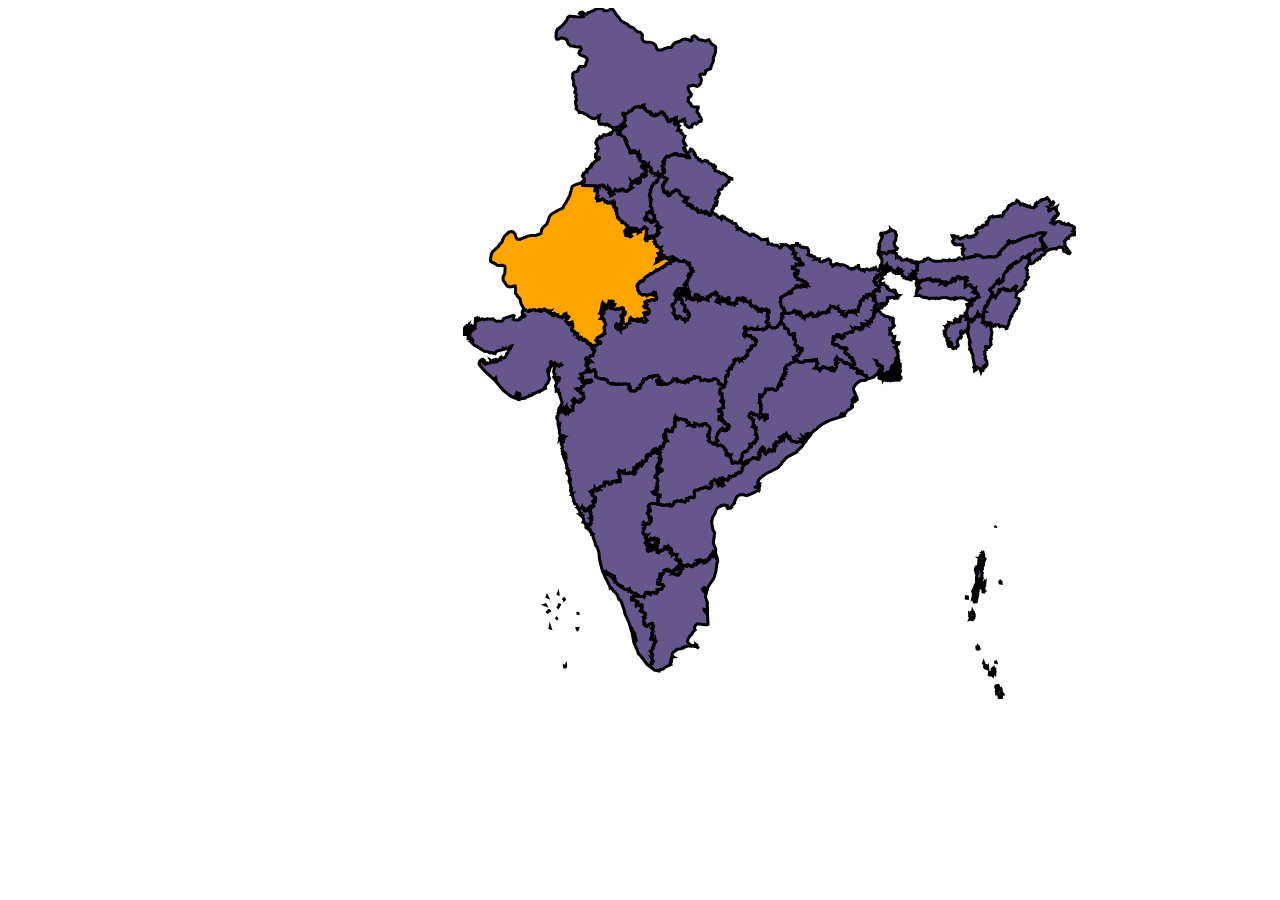
==== commit fc7d33d6: "made the map interactive, now need to update the id's" ====
--- a/index.html
+++ b/index.html
@@ -1,6 +1,30 @@
 <html>
     <head>
+        <link href="https://fonts.googleapis.com/css?family=Crimson+Text|Work+Sans:400,700" rel="stylesheet">
         <link rel="stylesheet" href="stylesheet.css">
+        <style>   
+                #overlay {
+                    color: white;
+                    font-size: 20px;
+                    text-align: left;
+                    position: fixed;
+                    display: none;
+                    width: 20%;
+                    height: 20%;
+                    top: 0;
+                    left: 0;
+                    right: 0;
+                    bottom: 0;
+                    background-color: rgba(5, 1, 17, 0.835);
+                    z-index: 2;
+                    cursor: pointer;
+                    padding: 0px;
+                  }
+                  #overlay p{
+                      margin: 0px;
+                      opacity: .7;
+                  }
+        </style>
     </head>
     <body>
             <div class="map-div">
@@ -13,189 +37,235 @@
                     mapsvg:geoViewBox="68.184010 35.503723 97.418146 6.751272"
                     width="612.55243"
                     height="691.11603">
-                    <a xlink:title="Andaman and Nicobar Islands" xlink:href="#">
+                    <a  xlink:href="#">
                     <path
                         d="m 537.4702,680.593 -0.041,0.466 0.768,0.304 0.104,2.457 1.258,1.833 -0.71,-0.023 0.661,0.926 -0.574,0.186 -0.437,0.938 0.103,1.868 -0.409,0.423 -0.663,-0.487 -0.502,1.293 -0.461,-0.214 0.224,-1.081 -0.606,-0.312 -0.121,-1.241 -0.813,-0.728 0.069,-0.773 -1.076,-1.115 -0.646,0.178 -0.121,-1.947 0.365,-0.271 -0.4,-0.268 0.64,-1.356 0.994,0.058 0.564,-0.57 0.878,0.273 0.092,-0.675 0.86,-0.142 z m -2.826,-4.263 0.895,1.757 -2.249,2.46 -0.57,-1.38 0.238,-1.305 1.704,-0.466 -0.018,-1.066 z m -6.972,-12.196 0.62,0.371 0.054,0.948 0.372,-0.123 0.733,0.794 -0.07,1.212 -0.819,-0.733 -1.384,0.385 -0.288,-0.629 0.323,-0.479 -0.855,0.169 0.198,-1.447 1.116,-0.468 z m 3.502,-0.069 0.743,0.764 -0.11,1.331 -1.472,-1.185 0.529,-0.846 0.383,0.604 -0.073,-0.668 z m 0.656,-2.042 0.291,1.838 -0.652,-1.686 0.361,-0.152 z m -1.091,-2.228 0.394,0.704 -0.884,1.042 0.947,1.258 0.041,1.096 -0.412,-0.268 -0.465,0.316 -0.158,0.769 -0.325,-0.992 0.426,0.079 0.114,-0.581 0.146,0.449 0.247,-0.666 -0.938,0.562 0.092,-0.832 -0.627,-0.644 -0.116,-1.08 1.518,-1.212 z m -6.096,-0.721 0.087,0.94 -0.404,-0.509 0.317,-0.431 z m -2.282,-1.897 0.359,0.197 -0.356,1.473 1.639,1.278 -0.11,0.456 -1.593,-0.566 -0.756,-1.021 0.157,-1.465 0.66,-0.352 z m -1.725,-2.47 0.285,0.719 -0.466,-0.199 0.181,-0.52 z m 11.976,-2.108 0.554,2.209 -0.33,0.028 -0.08,0.959 -0.144,-3.196 z m -17.337,-14.115 0.765,1.018 0.632,-0.273 -0.606,0.352 0.105,1.126 -0.86,0.459 -1.209,-0.157 -0.228,-1.88 0.96,-0.035 0.151,-0.86 0.29,0.25 z m -5.693,-34.928 0.303,0.686 0.034,-0.418 0.553,0.459 0.043,1.315 0.571,0.302 0.19,2.299 -1.188,1.388 0.616,0.718 -1.181,1.421 -1.64,-0.774 -1.035,0.34 0.738,-1.745 -0.843,-1.117 -0.088,-2.416 0.448,0.447 1.244,-2.136 0.892,-0.621 0.231,0.456 0.112,-0.604 z m 2.629,-12.987 0.929,1.561 -0.763,0.624 0.924,0.421 -0.055,0.362 -1.862,0.513 -0.434,-0.436 0.123,-0.717 0.751,-0.104 -0.195,-1.461 0.582,-0.763 z m -0.926,-0.669 -0.284,0.153 0.186,-0.911 0.098,0.758 z m -7.918,-1.076 1.085,0.175 -0.019,1.307 -1.158,-0.147 0.092,-1.335 z m 6.716,-0.233 0.622,0.307 -0.822,0.737 0.2,-1.044 z m 10.071,-5.099 1.075,0.165 -0.465,0.496 -0.716,-0.342 0.106,-0.319 z m -1.074,-4.045 0.271,-0.21 0.564,0.524 0.933,2.46 -0.237,0.444 -0.886,-1.444 -0.543,0.038 -1.023,-1.007 0.826,-1.147 0.095,0.342 z m 0.412,-1.473 0.074,1.261 -0.647,-0.608 -0.046,-0.721 0.619,0.068 z m 0.807,-1.151 0.371,2.374 -0.807,-0.647 0.006,-0.669 -1.081,-0.744 0.615,-0.126 0.421,0.574 0.475,-0.762 z m 0.855,-1.156 0.553,1.465 -0.427,1.251 -0.784,-1.058 0.658,-1.658 z m -7.699,-0.517 0.06,1.494 0.968,-0.156 -0.584,2.049 1.288,0.628 -0.452,0.561 -0.476,-0.433 -0.055,0.531 0.673,0.359 -1.042,0.797 0.111,2.36 0.468,-1.735 0.792,-0.083 0.084,0.74 -0.687,4.226 -0.257,-0.223 -0.058,0.482 -0.813,-0.361 0.133,0.786 -0.88,0.345 0.156,0.609 0.294,-0.327 0.144,0.38 0.739,-0.775 -0.176,-0.575 0.734,0.443 -0.947,3.994 -0.272,-0.632 -1.076,-0.317 0.008,-1.068 -0.615,0.203 -0.202,-1.209 0.583,0.089 0.174,-0.44 -0.264,-0.31 -0.496,0.348 -0.418,-1.771 -0.55,0.498 -0.324,-2.989 -0.489,0.204 -0.198,-0.477 1.023,-2.094 0.51,1.253 0.312,-0.204 0.053,0.828 0.144,-0.278 0.264,-4.923 1.616,-2.827 z m 0.75,0.37 0.37,-0.013 -0.121,0.728 -0.526,-0.089 0.277,-0.626 z m 3.455,-0.801 0.246,0.695 -0.456,-0.228 -0.099,0.444 -0.164,-0.604 0.473,-0.307 z m 3.685,-0.13 0.187,0.526 0.404,-0.489 -0.109,1.198 -0.783,-0.537 0.301,-0.698 z m -2.854,-0.401 -0.404,1.062 -0.432,-1.22 0.529,0.163 0.161,-0.639 0.146,0.634 z m -3.45,-0.628 1.278,0.368 0.601,-0.269 0.48,0.845 -0.638,0.429 0.453,1.079 -0.71,-0.055 0.088,0.851 -0.591,-0.164 -0.426,0.736 0.215,0.507 -1.001,0.929 -0.534,-0.669 0.644,-3.023 -0.578,-0.185 0.169,-0.602 0.297,0.213 0.359,-0.453 -0.106,-0.537 z m 22.254,-0.224 0.744,0.697 0.114,1.095 -1.131,-0.175 -0.248,-0.86 0.521,-0.757 z m -18.511,-1.999 -0.482,1.176 -0.272,-0.109 0.235,-1.076 0.519,0.009 z m -5.117,-8.831 0.142,2.349 -0.486,-1.677 0.344,-0.672 z m 3.934,-1.852 0.482,0.076 -0.353,0.583 0.48,0.025 0.547,1.637 -0.418,0.709 0.97,1.366 -0.47,1.433 0.217,3.108 -0.76,0.34 -0.021,0.317 0.562,-0.04 -0.893,0.511 -0.017,0.806 -1.764,-0.466 1.351,2.293 -1.306,0.373 -1.274,-0.365 -0.351,0.512 -0.719,-0.099 -0.439,-0.601 0.168,-5.718 -0.481,-0.238 0.412,0.014 1.029,-1.35 -0.528,-0.477 0.377,-0.626 -0.465,-2.23 0.291,0.358 1.548,-1.926 0.653,0.518 0,0 0.628,-0.148 0,0 0.544,-0.695 z m -4.254,-1.624 0.507,0.29 0.034,1.92 -0.425,1.007 -0.541,0.113 0.285,0.408 -0.437,0.729 -0.419,-1.677 0.448,-2.146 0.548,-0.644 z m 6.511,-0.107 -0.569,0.639 0.07,0.693 -0.646,-0.129 0.163,-1.032 0.261,0.421 0.721,-0.592 z m 0.475,-12.32 0.326,1.028 -0.216,1.926 0.222,0.671 0.337,-0.368 0.198,0.321 -0.326,0.511 0.739,0.989 -0.519,0.702 -0.691,-0.902 -0.617,-0.173 -0.355,0.523 -0.337,-0.67 -0.412,0.349 1.233,0.511 0.063,0.927 0.704,-0.113 -0.007,0.487 0.437,-0.285 -0.721,2.001 0.056,2.091 -0.648,1.119 -0.797,-0.138 0.185,0.473 -0.837,-1.026 -0.385,0.146 -0.306,0.69 0.771,1.078 -0.548,0.528 -0.113,-0.821 -0.517,0.049 -0.583,1.18 0.388,0.943 0,0 -0.628,0.148 0,0 -1.021,-0.813 -10e-4,-1.52 0.505,-0.024 0.143,-0.554 -0.769,-0.12 0.174,-1.519 0.535,-0.148 -0.256,-0.652 0.785,-0.262 -0.791,-0.297 0.378,-1.785 0.559,-0.439 -0.669,-0.428 0.413,-0.528 -0.431,-0.167 0.372,-1.39 0.576,-0.23 -0.5,-0.356 0.518,0 0.343,-0.588 -0.262,-0.892 1.21,-0.648 -0.25,-0.742 0.989,-0.173 0.506,0.356 -0.023,-0.969 0.467,0.666 0.404,-0.673 z m -0.285,-2.199 0.251,1.053 -1.069,-0.601 0.818,-0.452 z m 13.096,-26.327 -0.617,1.441 0.021,-0.82 0.596,-0.621 z"
                         title="Andaman and Nicobar Islands"
                         id="IN-AN" /></a>
-                    <a xlink:title="Andhra Pradesh" xlink:href="#">
+                    <a  xlink:href="#">
                     <path
                       d="m 295.7202,478.901 -0.002,0.007 0,0 0.002,-0.007 z m 0.652,-0.039 -0.389,2.472 -0.753,-1.071 -0.016,-0.797 1.158,-0.604 z m -0.652,0.039 -0.122,-0.623 -0.272,0.44 -1.262,0.097 -0.058,-0.726 -0.901,0.577 1.737,0.761 0,0 -0.023,1.031 0.454,0.139 0.663,1.489 -7.647,3.743 -4.692,1.843 -3.756,-1.061 -3.105,0.367 -2.669,1.325 -2.599,5.691 0.099,0.962 -2.908,3.077 -0.273,0.462 0.384,0.864 -0.948,0.829 -3.03,0.408 -0.866,-1.46 0.261,-0.773 0.373,0.006 -0.117,-0.576 -2.482,-0.866 -3.128,0.602 -2.228,1.063 -1.913,1.26 -1.459,1.628 -1.448,4.463 -2.123,3.362 -1.075,5.006 1.396,7.45 1.762,3.089 -1.448,10.008 2.407,6.473 -0.174,3.849 1.651,4.409 -3.018,-5.475 -0.564,-0.255 -0.116,1.896 -0.617,-0.618 0.355,-0.612 -0.401,-0.077 -1.169,1.837 2.315,2.109 1.569,0.036 1.581,1.4 0,0 0.001,1.134 -0.756,-0.422 -0.956,-1.876 -1.638,-0.043 -1.73,-1.257 -1.577,0.171 -0.083,0.418 0.891,0.177 0.069,0.371 -0.631,-0.07 -0.22,0.605 -0.702,0.175 0.029,0.714 -0.644,0.29 0.441,0.646 -0.587,0.815 -1.556,0.695 -1.065,-0.019 -0.429,0.476 -0.538,-0.443 -0.687,0.653 1.332,1.042 -0.848,0.61 -0.451,-0.575 -0.714,0.309 0.153,-0.566 -0.476,0.095 -0.1,-1.121 -1.848,0.781 -0.66,-0.465 -0.271,-0.939 -2.238,-0.268 -1.136,0.439 1.056,0.464 -0.297,1.479 0.529,-0.378 0.197,0.279 -0.5,0.176 0.045,0.45 -1.591,0.521 0.142,0.711 -0.976,0.701 -0.849,-0.946 -1.027,0.121 -0.001,0.676 -0.615,0.412 -0.758,1.651 -1.751,-0.146 -1.873,-1.331 -1.365,0.187 -0.438,0.697 0.653,0.352 -0.895,-0.023 -0.123,-1.419 -2.722,0.871 -0.912,-0.229 -0.182,1.105 -0.893,-0.289 -0.784,0.833 0.691,1.277 -0.439,-0.004 -0.916,3.166 -0.762,0.573 0.044,1.244 -0.487,0.126 -0.176,-0.509 0,0 0,0 0,0 -0.114,0.037 -0.358,-0.036 -0.102,0.856 -0.647,0.022 0.041,0.956 -1.911,0.119 -1.63,-0.876 -0.545,-0.83 -1.561,0.225 0.782,-0.722 -0.137,-0.798 0,0 0.428,-2.022 1.298,0.005 0.886,-1.727 0.689,0.702 1.203,-0.117 -0.275,-1.45 0.738,0.114 -0.133,-1.457 1.11,-0.453 -0.056,-0.617 0.545,-0.335 -0.402,-0.476 1.263,-0.788 -0.589,-0.656 0.581,-0.363 0.184,-1.235 -0.457,-0.799 -0.729,0.937 -1.027,-1.118 -0.749,0.204 -0.241,-0.443 -0.695,0.329 -0.508,-0.35 0.636,-0.263 -0.884,-0.486 0.746,-4.77 -3.414,-0.194 -0.93,0.659 0.224,-1.279 -0.7,-0.155 -0.1,-0.541 -1.57,0.286 -0.469,-0.678 0.12,-0.454 0.865,0.081 0.084,-0.553 -0.512,-0.498 0.697,-0.931 -0.098,-1.369 -1.516,-0.982 -0.07,0.726 -1.102,-0.188 -0.406,0.889 -0.444,0.005 -0.044,-1.292 0.745,-0.281 -0.243,-1.226 -1.148,1.143 -0.515,-0.728 -1.438,-0.079 -0.25,0.563 0.447,1.029 -1.082,0.529 0.051,0.493 -1.374,0.479 -0.086,1.236 -0.276,-0.614 -0.666,0.196 0.136,-0.541 -0.442,0.036 -0.809,0.437 0.55,0.433 -0.324,0.168 -0.537,-0.347 -0.828,0.581 -0.762,-0.587 -0.154,1.246 -0.522,-0.452 -0.092,0.58 -0.695,0.084 0.161,-2.597 -1.021,-0.047 0.332,-0.769 -1.362,-0.226 -0.826,0.427 -0.274,-0.675 -1.182,0.381 -0.348,-1.188 -0.467,0.718 -0.138,-0.423 -0.547,0.457 -0.037,-1.234 -0.441,0.377 0.137,0.918 -0.809,0.163 0.803,0.614 0.091,1.414 -1.493,-0.133 -0.737,0.472 -0.706,-0.698 -0.313,0.829 -0.395,-0.21 -0.506,-1.538 1.023,-1.692 0.502,-0.087 -0.114,-0.604 -2.193,-2.082 0.919,-0.912 -1.005,-1.329 -0.907,-0.082 0.162,-0.6 0.954,-0.148 0.098,-0.502 1.637,0.355 -0.241,1.601 0.322,0.962 2.039,0.238 0.549,1.084 3.478,-0.712 0.843,0.91 -0.114,1.839 0.881,-0.024 0.03,0.382 0.744,-0.629 -0.413,-0.576 0.48,-0.7 -1.151,-0.008 0.162,-0.819 -1.197,-0.334 1.45,-1.727 -0.12,-0.324 -0.946,0.483 0.067,-0.607 0.606,-0.112 0.272,-0.766 2.317,0.307 -0.087,-2.592 -0.87,-0.009 -0.259,-0.807 -1.187,-0.325 -0.223,0.638 0.852,1.787 -0.668,0.432 -0.594,-0.82 0.081,-0.843 -1.667,-0.146 0.033,-1.182 -1.03,0.431 -1.67,-0.573 -0.842,1.079 -0.143,1.594 -0.623,0.084 -0.538,-0.648 -2.34,-0.012 -0.271,-0.688 0.528,-0.469 -1.486,-1.125 0.084,-0.941 0.627,-0.5 0.596,0.301 0.046,-0.979 0.62,-0.713 -2.16,0.211 -0.893,-1.174 -0.583,-0.1 -0.828,-1.597 0.793,-2.852 -0.371,-0.961 1.432,-0.532 0.329,-3.444 -0.765,0.28 -1.342,-0.406 0.435,-1.007 -0.216,-1.179 0.475,-0.418 1.67,1.338 2.2,0.395 0.395,-0.414 0.967,0.008 -0.123,0.512 0.792,0.117 1.574,-2.597 -0.459,-0.478 0.536,-0.135 0.01,-0.967 -0.78,-0.591 0.906,-0.816 -0.34,-0.573 -0.68,-0.09 -0.12,-0.808 -1.007,0.117 -0.715,-2.445 -1.193,-1.203 0.032,-0.333 1.145,0.137 0.056,-2.89 1.092,-0.411 0.728,0.6 0.184,-0.733 -1.711,-1.63 0.433,-1.917 -0.871,-0.187 0.915,-1.461 1.622,-0.894 2.208,-0.371 5.454,0.799 0,0 2.029,0.197 1.101,0.762 1.197,-0.218 1.739,0.46 1.853,-0.662 2.39,0.794 0.72,-0.927 0.573,1.244 0.961,0.376 0.34,-0.471 0.813,-10e-4 0.321,-1.113 1.213,-0.619 0.391,-2.212 1.247,0.047 1.873,-1.122 3.212,0.532 1.212,-0.921 2.023,1.564 1.285,0.065 1.287,-1.381 0.028,-1.502 0.525,0.079 0.204,0.93 0.792,0.107 -0.105,-1.661 0.42,-0.442 2.207,-0.94 3.049,0.62 0.881,-0.487 0.138,-5.824 0.854,-1.156 3.359,-0.456 1.478,-1.042 3.158,-0.685 2.655,-1.467 0.74,0.849 1.08,-0.168 0.842,1.312 1.174,-0.092 1.879,-2.239 0.456,-1.487 -0.766,-0.845 -0.867,-0.234 0.375,-0.957 0.76,-1.263 1.842,-0.436 1.01,-1.297 0.4,0.692 1.275,0.055 0.82,1.19 0.374,1.847 0.825,0.349 0.3,0.953 0.56,-0.84 1.107,0.748 0.08,0.55 2.228,0.59 0.864,-0.541 -1.037,-0.805 0.218,-0.962 0.456,-0.106 -0.054,-1.144 -1.944,-0.472 -0.073,0.669 -2.712,-1.157 0.638,-0.944 -0.455,-0.925 0.588,-0.457 0.533,1.147 0.538,0.17 0.753,-0.724 0.291,-1.254 1.341,-0.656 2.02,1.095 -0.357,0.71 1.803,-0.206 2.234,0.847 0.552,-0.548 0.24,-2.078 0.9,0.008 -0.167,-1.204 1.798,0.47 1.157,-0.743 2.434,-0.408 0.393,-1.954 1.792,0.049 1.204,-1.539 0.986,0.729 0.917,-0.097 1.628,-1.901 0.167,-1.976 0.466,-0.662 -0.435,-0.439 1.428,-2.14 0.114,-0.835 4.307,-2.313 0.218,-0.45 -0.722,-0.893 0,0 0.895,-0.935 3.155,-1.225 1.526,-1.439 2.84,0.313 0.357,0.723 1.346,0.675 0.535,-0.146 -0.006,-1.354 0.648,-0.3 0.16,0.529 0.508,-0.058 0.075,-2.232 0.507,0.379 0.159,-0.319 -1.236,-1.226 0.559,-0.44 0.085,-1.105 0.732,-0.173 0.443,-0.709 -1.227,-0.234 1.047,-1.139 -0.485,-0.895 2.36,-2.785 0.526,0.771 0.502,-0.048 0.147,1.527 0.494,-0.073 -0.389,1.055 1.368,0.457 0.226,0.487 -0.729,0.869 0.09,0.805 0.966,0.906 0.668,-1.268 2.266,-0.976 0.549,-1.399 -0.357,-0.543 0.48,-0.432 0.958,0.649 0.831,-0.065 0.151,1.006 0.854,0.34 1.769,-0.726 0.759,0.201 0.102,-1.179 -0.436,0.222 -0.462,-0.559 1.548,-2.052 -1.19,-0.219 -0.117,-0.439 0.567,-0.407 -0.962,-0.043 0.074,-1.111 0.825,-0.332 1.716,-2.599 1.439,0.664 0.07,0.579 0.3,-1.097 0.978,0.193 0.281,-0.717 1.606,-0.23 0.055,-0.701 0.783,0.028 0.314,-0.63 -1.354,-1.485 0.703,0.079 -0.722,-0.743 -0.351,0.883 -0.496,-1.601 0.859,-0.444 1.309,0.302 0.977,1.112 -0.146,-1.188 0.546,-0.015 0.07,-0.46 -0.389,-1.067 0.29,-0.178 0.427,0.543 0.246,-0.257 0.173,0.88 -0.421,-0.044 0.039,0.346 0.752,0.125 0.315,-1.507 0.677,0.529 0.537,-0.845 -0.212,-0.708 0.607,-0.733 1.544,3.02 0.548,0.102 -0.365,0.587 0.838,1.475 0.717,0.229 -0.848,-1.555 0.994,-0.659 1.74,4.178 1.457,0.48 1.827,-0.123 1.146,1.264 0.862,-0.078 0.594,-0.604 3.787,-0.357 0.079,-1.643 0.552,0.345 0.191,-0.355 -0.421,-0.352 0.758,0.121 -0.468,-0.408 0.681,0.223 0.661,-0.606 -0.289,-0.536 0.524,-0.635 -0.534,-1.033 1.184,0.719 0.372,-0.874 1.605,-0.971 0.451,1.146 0.524,-0.921 0.875,0.056 -0.007,-0.633 -0.72,0.1 -0.586,-1.043 1.452,0.044 0.08,-0.768 0.776,0.123 -0.173,0.696 0.527,0.521 0,0 0.878,0.54 -3.728,4.292 -0.604,1.839 -1.844,1.745 -2.297,3.435 -4.825,4.502 -0.023,0.926 -8.484,4.283 -3.07,2.092 -0.901,1.507 -2.5,2.309 0,0.729 -1.373,1.862 -2.744,2.931 -12.682,6.427 -5.007,3.866 -1.482,1.868 -0.541,2 -0.477,0.229 0.151,0.954 1.163,1.009 0.89,-0.247 -0.238,2.469 -0.903,0.51 z"
                       title="Andhra Pradesh"
                       id="IN-AP" /></a>
-                    <a xlink:title="Arunachal Pradesh" xlink:href="#">
+                    <a  xlink:href="#">
                     <path
                       d="m 585.8212,191.522 0.586,0.923 -0.057,0.841 1.267,1.77 1.034,-0.016 1.469,-1.19 0.621,0.696 -0.973,2.039 -1.803,0.259 -1.561,1.563 -1.49,0.405 0.751,0.583 0.722,1.549 -0.829,1.205 0.445,0.751 1.713,-0.878 2.06,-2.129 1.865,-0.127 1.871,-0.993 -1,2.03 0.212,0.683 0.654,-0.134 0.39,2.067 1.644,2.509 -0.628,1.353 -2.37,0.793 0.447,1.187 -1.382,1.211 -0.568,-0.17 0.119,0.718 -1.089,0.082 -0.606,0.63 0.991,1.113 -2.287,1.745 1.174,0.645 1.07,-0.193 0.596,1.178 0.491,-0.153 0.742,-1.616 1.087,0.022 1.452,-1.06 1.779,-0.064 1.81,1.043 0.488,1.129 1.63,0.135 0.971,-0.416 0.571,0.968 1.478,0.681 2.011,-1.265 1.703,1.671 2.264,0.539 2.48,1.791 -0.774,0.095 -0.687,0.791 0.172,1.026 -0.653,1.002 1.376,0.162 0.074,0.735 0.798,0.354 -0.776,0.895 0.229,2.116 -1.421,0.162 -0.261,-0.953 -1.092,0.481 -3.224,2.735 -0.127,1.023 -1.421,0.019 -1.053,1.817 -0.752,0.104 -0.936,1.096 0.839,2.132 -0.541,1.582 5.44,7.636 -0.53,0.795 -0.792,-0.431 -0.775,0.283 -1.819,-1.347 -2.282,-0.628 -0.257,-0.601 0.558,-0.413 -0.103,-0.728 -0.489,-0.107 -1.243,-1.92 -1.88,-0.616 -0.282,0.356 -1.812,-0.09 -1.888,1.767 -1.08,-0.433 -4.949,0.647 -4.142,2.08 -2.098,3.346 -1.236,0.76 -1.45,0.001 -1.615,3.106 -1.202,-0.53 -1.294,2.077 -1.649,-0.233 -2.175,3.059 -2.644,1.026 -1.359,-0.706 0,0 -0.449,-1.143 0.601,-1.213 -0.623,-0.257 -0.136,-1.221 -0.505,-0.33 1.033,-0.607 -0.803,-3.554 0,0 1.104,0.297 2.101,-1.742 2.285,-0.723 0.041,-1.82 1.182,-1.293 1.547,0.916 4.526,-1.457 1.134,-0.058 0.701,0.73 0.261,-0.675 2.344,-1.782 -0.85,-1.586 -0.204,0.267 -0.38,-0.491 -0.692,0.044 -0.498,0.871 -0.092,-0.892 -0.445,0.632 -0.377,-0.309 0.842,-1.781 -0.173,-1.105 -0.868,-0.314 -0.328,-0.855 -0.776,-0.48 0.3,-0.601 -0.482,-0.549 0.377,-0.37 -0.801,-1.012 0.62,-0.257 -0.153,-0.381 0.893,-1.201 2.18,-1.837 1.05,-1.915 -3.173,-0.209 -4.587,0.462 -1.901,1.791 -2.755,0.937 -1.42,-0.686 -5.971,2.269 -3.568,0.83 -0.449,0.846 -0.922,0.128 -0.825,0.742 -1.393,-0.015 -0.144,0.413 -4.663,2.159 -0.602,-1.066 -1.329,0.619 -1.455,-0.647 -0.46,0.257 -0.498,-1.118 -0.86,0.707 0.949,1.255 0.054,0.818 -2.132,1.045 -2.016,2.686 -2.185,1.613 -3.313,3.69 0.569,0.417 0.2,1.037 -1.31,0.297 -2.023,2.132 -3.903,0.76 -2.96,-0.577 -6.879,1.084 -2.126,-1.107 -0.023,-0.477 -0.926,-0.538 -4.469,-0.721 -0.416,0.467 0.133,0.726 -1.26,0.598 -2.63,-0.033 -1.253,0.865 -0.977,-0.217 -1.605,0.773 -3.528,0.201 0,0 -0.095,-2.66 -1.456,-1.335 -0.218,-2.281 0.97,-1.435 -0.63,-1.008 1.299,-0.058 0.397,-0.432 -1.294,-0.929 -0.091,-1.709 -0.748,-1.868 -1.661,0.449 -1.599,-0.504 -2.993,0.275 -0.627,-0.76 -0.893,0.423 -1.688,-2.121 0.196,-0.782 -0.385,-0.59 1.382,-1.706 0.332,-1.393 -0.24,-0.839 -0.614,-0.471 -0.698,0.13 -0.451,-0.947 2.47,-0.064 0.997,1.059 2.4,0.069 0.761,1.728 1.218,0.514 1.363,-1.292 1.498,0.256 3.244,-2.351 1.123,0.025 1.088,1.876 1.336,-0.395 0.566,-0.637 1.006,0.443 0.972,-0.9 1.243,0.482 0.928,-1.331 1.343,-0.532 1.471,-2.105 -1.602,-1.731 0.503,-1.487 2.358,-1.806 0.561,0.714 1.441,-0.77 1.45,-1.352 0.75,0.733 0.699,-0.764 -0.212,-0.948 4.089,-0.722 0.263,-1.585 -1.023,-0.93 1.953,-1.536 0.614,-1.456 -0.113,-0.79 0.582,-0.208 0.193,-0.756 2.276,-0.851 0.598,0.532 0.354,-0.72 0.895,0.596 1.805,0.027 2.334,-0.749 0.913,0.493 1.441,-0.924 1.719,0.846 1.576,-2.464 -0.338,-0.541 0.202,-1.023 3.354,-2.698 1.247,-3.08 1.528,-1.527 1.448,-0.106 0.322,-0.897 1.233,-0.874 2.652,-0.05 1.472,-2.858 1.735,1.058 1.388,1.509 0.432,1.825 1.545,-0.469 3.161,1.28 -0.529,-1.011 2.111,0.697 0.489,0.656 2.7,0.153 0.33,1.244 3.007,0.561 0.925,-0.068 0.6,-0.814 0.279,-1.649 1.057,0.278 -0.191,-2.036 1.007,-0.095 0.271,-1.047 0.823,0.287 2.922,-2.545 0.394,0.479 1.766,-1.317 1.597,0.21 2.584,-1.929 z"
                       title="Arunachal Pradesh"
                       id="IN-AR" /></a>
-                      <a xlink:title="Assam" xlink:href="#">
+                      <a  xlink:href="#">
                     <path
                       d="m 454.1992,281.637 0.206,1.282 -0.521,0.291 0,0 0.315,-1.573 z m 46.843,-31.323 3.527,-0.202 1.605,-0.773 0.977,0.217 1.253,-0.865 2.63,0.034 1.261,-0.598 -0.133,-0.726 0.415,-0.467 4.47,0.721 0.926,0.538 0.023,0.477 2.126,1.107 6.879,-1.084 2.96,0.577 3.902,-0.76 2.023,-2.132 1.31,-0.297 -0.199,-1.037 -0.569,-0.417 3.313,-3.69 2.186,-1.612 2.016,-2.686 2.132,-1.046 -0.054,-0.818 -0.949,-1.255 0.86,-0.707 0.498,1.118 0.46,-0.257 1.455,0.647 1.329,-0.619 0.602,1.066 4.663,-2.159 0.145,-0.414 1.393,0.016 0.825,-0.742 0.922,-0.128 0.449,-0.845 3.567,-0.831 5.972,-2.269 1.42,0.686 2.755,-0.937 1.9,-1.791 4.588,-0.462 3.173,0.209 -1.05,1.915 -2.181,1.837 -0.893,1.202 0.152,0.38 -0.619,0.257 0.801,1.012 -0.377,0.37 0.481,0.549 -0.3,0.602 0.776,0.479 0.328,0.855 0.867,0.314 0.174,1.105 -0.843,1.78 0.377,0.309 0.445,-0.632 0.092,0.892 0.498,-0.871 0.692,-0.044 0.38,0.491 0.204,-0.267 0.85,1.586 -2.344,1.782 -0.261,0.676 -0.701,-0.73 -1.134,0.058 -4.526,1.458 -1.547,-0.916 -1.182,1.293 -0.041,1.82 -2.285,0.723 -2.102,1.742 -1.104,-0.297 0,0 -1.789,1.777 -1.856,0.97 -0.747,0.167 -1.204,-0.791 -0.878,0.459 -1.759,2.95 -2.42,1.713 -1.22,0.326 -0.506,-0.481 -0.617,1.125 -0.62,-0.463 -1.614,0.958 -0.114,0.801 -1.143,0.492 -0.177,1.91 -1.012,0.551 -0.725,1.063 -0.474,-0.415 -0.086,-1.94 -0.273,0.123 -1.888,2.288 -0.23,2.703 -1.413,0.414 -2.16,3.555 -0.287,2.333 -0.759,1.513 0.514,2.03 -1.33,0.741 -0.694,0.966 -0.846,-0.387 -0.974,1.117 -0.334,-0.739 0.388,-1.467 -0.53,-1.304 -0.443,0.687 -1.344,0.624 0.373,1.407 -2.768,2.031 -1.536,2.409 -1.515,0.579 -2.005,1.954 1.343,1.907 1.381,0.679 0.342,1.263 -0.551,0.822 0.463,0.804 0,0 -1.785,1.459 -1.108,3.452 -0.652,1.1 -0.763,-0.039 -0.405,0.709 0.284,1.549 -0.47,0.287 0.278,0.459 -0.506,0.953 -0.668,0.478 0.004,1.037 -0.93,0.493 -0.634,-0.689 -0.27,0.231 -0.054,1.556 -0.656,0.723 0.604,0.802 -0.613,1.813 0.661,0.29 -0.961,0.2 0.242,0.314 -0.772,1.467 0.071,1.963 -0.81,0.181 0,0 -1.356,0.177 -0.506,-0.397 -0.133,0.422 -0.886,-0.115 -0.71,0.497 -1.334,-3.272 -1.561,3.797 -1.391,0.506 -0.266,1.812 -1.275,0.17 -0.4,1.563 -0.956,0.347 -0.104,0.476 -0.927,-0.252 -0.298,-2.299 -2.632,0.031 0,0 -1.754,0.056 1.249,-2.971 -0.867,-1.853 -0.002,-1 0,0 0.417,-3.502 0.991,-1.82 -1.209,-3.73 1.212,-0.479 1.948,1.608 0.855,-0.05 0.353,-0.577 0.893,0.074 0.271,-0.696 -0.323,-1.147 -0.432,0.273 -0.348,-0.252 0.453,-0.084 -0.275,-0.438 -0.672,0.082 -0.054,-1.361 0,0 0.782,-0.122 0.44,-1.63 1.228,0.194 -0.383,-0.929 2.03,0.513 0.947,-1.365 2.879,-0.973 -0.832,-0.69 0.576,-0.825 -0.163,-1.09 -0.499,-0.063 -0.492,-1.06 -0.396,0.145 -0.929,-0.971 -0.286,0.156 -0.122,-0.576 -0.945,0.433 -0.229,-1.271 -0.643,0.097 1.617,-1.614 0.184,-1.264 -1.065,0.803 -0.629,-0.07 -0.312,-1.19 -1.171,-0.252 -0.759,-1.375 -0.697,-0.197 0.021,-0.935 -1.007,-0.511 -1.078,0.655 -2.189,0.208 -1.429,1.024 -0.159,-3.256 0.56,-1.329 0.955,-0.853 -1.294,-0.11 -0.153,-0.764 2.951,-3.112 -1.176,0.384 -1.316,-0.393 -0.945,0.779 -1.681,0.303 -1.293,-0.19 -1.443,0.962 -1.088,-1.22 0.118,-1.056 -1.183,-0.487 -1.843,1.38 -0.231,2.436 -1.065,1.127 -1.218,-0.799 0.562,-0.577 -0.122,-1.333 -1.179,-0.248 -1.553,2.603 0.622,-0.068 -1.185,1.214 0.691,0.087 0.459,-0.514 -0.09,0.388 -1.696,0.737 -0.534,-0.317 -1.786,0.368 -1.213,2.125 -1.083,0.543 -0.668,-0.142 -0.253,-1.081 0.347,-1.913 -2.788,0.894 -0.28,-0.197 0.6,-0.549 -0.616,0.088 -1.012,0.614 0.596,-1.522 -1.293,0.02 -0.518,-1.398 -0.562,0.102 0.067,0.691 -0.756,-0.89 -0.968,0.314 -0.563,-0.323 -0.666,1.016 -0.785,-0.16 0.144,-0.975 -1.284,0.151 -1.282,1.202 -0.383,-0.31 0.471,-0.583 -0.975,-0.518 -1.463,1.471 0.458,-1.431 -1.196,-1.325 -1.019,0.607 -0.673,-0.582 -0.66,0.089 -0.851,0.833 -2.969,0.693 -1.337,-0.389 -2.385,1.912 0.36,0.304 -0.285,0.433 -1.334,0.517 0.223,1.157 -0.455,0.691 -0.855,0.221 2.61,3.068 -3.081,1.338 0,0 0.316,-1.976 -1.059,-2.024 0.187,-1.174 -0.608,-1.126 1.588,-2.853 -0.814,-0.144 -0.209,-0.405 0.71,-0.282 -0.75,-0.795 0.004,0.682 -0.352,-0.09 -0.396,-1.262 -0.547,0.057 0.534,-0.48 -0.124,-0.661 -0.805,-0.531 0.242,-0.427 -0.414,-0.653 -0.673,-0.242 0,0 0.322,-0.208 -0.823,-0.327 0.778,-0.539 -0.728,-0.115 0.659,-0.487 -0.501,-0.735 0.427,0.267 0.257,-0.294 -0.411,-0.804 0.854,0.38 -0.17,-0.747 0.635,-0.219 0.024,-0.52 1.576,-0.725 -0.219,-0.425 -0.409,0.146 0.907,-1.474 -0.376,-0.649 0.195,-2.097 0.325,-0.148 -0.429,-0.912 0.404,-0.608 -0.406,-1.265 0,0 0.113,-0.774 1.997,0.322 3.941,-0.74 0.893,-0.366 -0.098,-0.913 0.645,-1.026 1.814,0.128 1.121,-1.118 1.144,-0.135 3.145,2.354 3.189,0.78 7.153,-0.277 0.893,-0.94 3.469,0.345 1.549,0.591 1.508,-1.304 1.768,1.068 2.742,-0.736 1.329,0.378 2.4,-1.096 1.169,-1.447 0.826,-0.049 1.849,1.351 1.255,0.25 0.909,-0.314 0.403,-0.769 z"
                       title="Assam"
                       id="IN-AS" /></a>
-                      <a xlink:title="Bihar" xlink:href="#">
+                      <a  xlink:href="#">
                    <path
                       d="m 417.2572,258.576 0.017,0.079 0,0 -0.017,-0.079 z m -83.434,-22.771 0.695,-0.073 -0.041,0.726 1.192,0.382 0.057,0.635 0.955,-0.224 0.83,1.589 6.826,1.078 1.487,2.891 -0.348,2.792 -0.661,1.127 2.388,1.043 0.332,-0.348 0.438,0.514 0.757,-0.555 1.293,1.162 1.482,0.218 0.336,0.473 -0.225,0.561 1.939,0.684 -0.796,0.73 3.627,-0.261 -0.389,1.276 0.694,1.241 2.597,0.403 1.534,-1.16 0.964,0.215 3.789,-2.1 2.095,1.78 -0.044,3.294 1.783,1.206 0.701,-0.163 -0.025,0.957 2.057,-1.043 0.256,-0.881 1.427,-0.358 2.304,0.879 -0.049,0.523 1.174,-0.191 0.525,0.613 0.731,-0.668 1.564,-0.058 4.5,1.89 0.598,0.959 3.364,1.741 0.716,-0.847 1.425,0.459 1.27,-0.535 -0.049,-0.56 0.799,-0.082 0.06,-0.633 1.729,-0.356 0.619,-1.284 0.564,0.035 0.411,3.152 1.489,1.074 1.961,-0.164 0.202,0.866 0.975,0.058 0.597,0.548 0.584,-1.4 2.046,-0.751 2.918,1.382 0.961,-0.293 0.542,-0.974 1.171,0.642 0.685,-0.107 0.488,-1.321 1.234,0.761 0.826,-1.168 0.81,1.592 1.357,0.598 0.13,0.639 0.674,0.002 0.097,-0.63 1.261,-1.063 0.183,-2.283 0,0 0.822,0.573 0.479,-0.614 1.318,-0.34 0.045,0.457 -1.138,0.972 0.309,0.432 0.68,-0.099 0.058,0.677 0.814,0.59 -0.784,0.646 0.15,0.432 0.627,-0.135 0.509,0.633 -1.625,1.678 -1.461,0.67 -1.563,1.789 -0.678,-0.046 -0.51,0.854 -1.026,-0.258 0.085,1.638 -0.633,-0.072 -0.142,0.359 -0.381,-0.511 -1.482,1.078 -0.255,2.525 -0.548,0.54 0.399,0.941 1.843,0.456 -0.576,0.536 0.568,0.319 -0.252,1.042 0.71,-0.036 0.599,1.079 1.834,0.788 -0.272,1.242 0.392,0.092 -0.696,1.06 0.308,1.159 0.776,0.757 -0.051,0.54 -0.896,-0.13 -0.42,-0.559 -0.068,0.377 -0.368,-0.198 -0.013,-0.512 -1.256,-0.263 -0.566,0.736 -0.414,-0.27 -0.33,1.167 -0.62,0.019 -0.526,0.701 -0.572,-0.241 -0.466,0.913 0.139,0.624 0.484,0.132 -0.102,0.917 1.518,1.259 -0.705,1 0.29,0.807 -1.027,-0.489 0,0 -0.09,-0.591 -1.581,-0.235 -0.495,-1.237 -1.616,-0.029 -0.562,-0.852 -0.684,0.402 -0.161,1.136 -1.219,-0.312 0.297,0.753 -0.482,0.497 -0.011,1.063 -1.682,-0.756 -0.459,0.517 -0.972,-0.415 -0.678,3.078 -0.849,-0.381 -0.82,0.374 -1.352,1.5 0.237,3.184 -0.149,0.624 -0.765,0.066 -0.752,0.764 0.379,0.477 -0.967,4.462 -2.52,-0.826 -0.67,1.289 0.273,1.096 -0.728,-0.655 -0.456,0.386 -0.368,-0.407 -0.769,0.084 0.115,-0.685 -0.601,-0.579 -0.55,0.041 -0.403,0.966 -1.323,0.348 -1.37,-1.018 -1.177,1.604 -0.858,0.396 -0.358,2.121 -0.477,0.071 -0.285,1.217 -0.767,-0.241 -1.357,-1.475 -1.499,-0.419 0.697,-1.063 -0.176,-1.139 0.394,-0.591 -1.229,0.188 -0.979,-0.822 -0.469,0.609 -1.291,-0.421 -0.186,-2.328 -0.793,-0.942 -0.994,0.114 0.241,-0.877 -2.099,1.088 -1.519,-1.563 -2.104,0.031 -0.848,-0.544 -0.84,2.504 -0.986,0.604 0.317,2.408 -1.845,-0.483 -0.173,0.866 -0.659,-0.001 -0.388,0.932 -0.666,-0.6 -4.27,0.55 -0.012,0.674 -2.748,0.786 0.392,0.764 -1.674,1.149 -0.502,-0.173 0.224,-1.215 -0.479,0.566 -1.316,0.066 -0.458,0.829 -1.476,0.088 -0.374,-2.074 -0.958,0.235 -0.037,-1.349 -0.781,-0.411 -2.437,1.673 -0.433,1.432 -1.796,-0.426 -0.141,0.649 -0.925,0.176 0.083,0.841 -0.669,1.197 -0.817,-1.179 -0.776,0.166 0.106,-0.635 -0.844,-0.698 -0.97,-0.14 -0.436,-0.632 0.321,-0.177 -0.779,-0.449 0.021,-0.685 0.674,-0.503 -0.699,-1.447 -0.497,0.04 0.228,0.282 -0.48,0.484 -0.464,-0.513 -0.366,0.412 -0.611,-0.462 -0.323,0.188 0.134,0.84 -0.695,-0.684 -0.126,0.812 -0.633,0.536 -1.319,-2.995 -1.142,-0.59 -1.334,2.063 -1.266,0.344 -3.168,0.639 -4.574,-0.505 0,0 0.904,-2.27 -0.918,-0.584 0.339,-0.676 -0.69,-0.563 -0.019,-0.734 -0.56,0.104 -1.389,-1.167 0.075,-1.121 -0.762,-0.861 -0.212,-3.211 -0.538,-0.157 0.82,-2.457 -0.461,-1.315 0.299,-0.404 0.809,-0.186 0.44,-0.973 1.068,-0.062 1.657,-1.512 0.517,0.219 1.219,-0.492 0.583,-0.886 0.812,-0.077 -0.288,-0.164 0.405,-0.408 0.197,0.229 0.596,-0.563 0.616,0.523 0.784,-0.532 -0.104,-0.476 0.921,-0.122 -0.589,-0.669 0.856,-0.18 1.38,-1.956 3.338,-1.825 -0.144,-1.341 0.519,-0.573 1.126,-0.245 0.965,0.637 0.18,0.78 1.731,0.188 -0.042,-0.361 0.732,0.12 0.267,-1.678 1.019,-0.095 0.458,1.137 0.982,-0.347 0.829,0.846 0.758,-0.15 0.236,-0.974 -0.094,0.778 0.438,0.203 0.069,-1.21 1.569,0.187 -0.629,-0.747 0.412,-0.773 -1.334,-1.004 -0.618,0.074 0.035,-1.004 -2.205,-0.34 -0.314,-0.901 -1.191,-0.648 -1.152,0.286 -1.979,-1.241 -0.745,0.21 0.021,-0.787 -1.595,-1.647 -0.879,-0.073 -0.647,-1.054 -0.139,-2.217 1.42,0.452 0.704,-0.945 0.97,0.372 0.469,-1.652 -0.217,-1.323 -2.079,-0.244 -1.278,-1.488 -0.607,0.322 -1.667,-0.364 -0.002,-1.578 1.263,0.221 0.243,-0.543 1.541,-0.269 0.728,-1.307 -0.016,-1.007 3.986,1.013 2.977,-0.647 -0.255,-1.026 -1.603,-0.304 -0.578,-1.608 -1.061,0.559 -0.28,-0.239 -0.196,-0.41 0.579,-1.204 -0.234,-1.254 -0.667,-0.2 -0.844,0.851 -0.78,-0.494 0.192,-0.745 -0.842,-0.309 -0.222,0.553 -0.796,-0.34 -0.091,-0.937 -0.477,-0.254 0.455,-0.449 -0.122,-1.934 -1.048,-0.559 0.627,-0.628 -1.702,0.058 0.824,-2.514 -0.509,-0.811 -1.183,-0.571 0.58,-1.048 -0.188,-0.496 -1.299,0.331 -0.538,-0.271 0.619,-0.661 0,0 1.045,-0.781 -0.694,-0.179 -0.104,-0.858 1.318,-0.49 2.013,0.37 1.427,-1.31 0.048,-0.642 0.423,0.082 z"
                       title="Bihar"
                       id="IN-BR" /></a>
-                      <a xlink:title="Chandigarh" xlink:href="#">
+                      <a  xlink:href="#">
                    <path
                       d="m 181.0112,160.178 -0.533,0.4 -1.425,-0.644 -0.746,-1.554 1.438,-0.945 0.208,0.534 0.562,-0.212 -0.063,0.466 0.734,0.066 0,0 z"
                       title="Chandigarh"
                       id="IN-CH" /></a>
-                      <a xlink:title="Chhattisgarh" xlink:href="#">
+                      <a  xlink:href="#">
                    <path
                       d="m 317.1562,314.734 2.131,0.401 0.466,0.941 1.238,0.325 0.755,2.961 0.698,0.315 -0.313,0.488 2.81,0.963 0.711,1.499 -0.307,1.642 1.259,1.887 3.357,0.828 0.055,-1.349 1.447,-0.225 0.328,2 -1.113,2.017 -0.077,1.683 0.852,0.644 0.772,-0.481 0.562,0.999 -0.765,4.339 2.004,1.288 0.388,2.66 0.878,-1.353 0.569,1.069 1.137,-0.281 0.15,0.624 1.925,-0.312 0.387,0.821 -0.401,1.678 -0.845,0.112 -0.926,2.171 -0.65,0.009 -0.603,0.628 -0.1,1.495 -1.481,0.778 -1.455,-0.048 -1.577,1.51 -0.053,1.098 0,0 -0.469,-0.027 -0.084,0.447 1.371,0.858 -0.782,2.171 -2.997,0.538 -2.266,2.271 -1.252,-0.06 -0.989,0.47 -1.813,2.714 0.862,0.861 -1.297,0.228 -0.068,2.062 0.381,0.703 0.987,0.479 -0.606,0.874 0.272,0.633 -1.116,0.262 0.112,0.852 -0.954,-0.462 -0.498,0.713 0.355,0.923 -1.348,1.491 1.357,1.106 -0.666,0.456 -0.241,-0.987 -1.267,0.818 -0.965,2.623 0.327,1.153 0.911,0.996 0.186,1.14 -0.583,0.19 -2.193,-0.784 -0.333,1.4 0.428,0.597 -1.177,0.569 -0.591,2.782 -1.471,0.769 -1.659,-0.398 -1.77,-1.263 -1.607,0.59 -1.398,-0.212 -0.495,0.43 -0.765,-0.457 -2.435,0.231 0.19,1.061 -0.747,0.684 0.271,0.771 -1.452,2.121 -1.408,0.846 -0.558,1.774 -0.911,-0.059 -0.295,-0.801 -1.148,-0.477 -0.24,2.791 0.693,2.991 -0.925,1.561 1.182,0.978 0.159,1.273 0.46,-0.461 0.4,1.055 -0.741,2.004 0.742,1.166 -0.505,0.431 0.178,1.359 -0.726,1.279 0.25,1.883 4.343,1.638 0.7,-0.319 1.585,0.217 -0.146,2.146 0.356,0.498 -0.31,0.88 -1.193,0.125 -1.27,1.202 -0.289,-1.136 0.466,-0.932 -3.164,-0.852 -1.121,0.47 -1.033,1.146 -2.278,-3.72 -1.092,0.443 -2.524,-1.591 -0.701,0.883 -1.739,-2.043 -1.566,1.467 -0.612,1.904 0.258,0.93 2.318,1.179 0.414,1.305 1.668,0.28 -0.466,1.75 0.179,3.653 -0.496,0.812 1.458,-0.177 0.571,1.897 1.334,0.139 -0.35,1.139 -0.534,0.089 0.886,0.931 -0.658,1.195 0.566,2.35 -0.398,0.713 0.837,0.198 0.259,0.593 -0.377,0.668 0.649,1.005 0.302,2.291 -1.398,0.333 -0.243,2.294 -0.671,0.732 -0.998,0.04 -0.059,0.961 -0.939,-0.148 -1.383,0.62 -0.424,1.357 -1.299,-0.473 0.063,0.645 1.385,0.753 -0.16,0.605 -0.801,-0.112 -0.247,0.786 -0.814,0.337 -2.006,2.232 -0.36,1.446 -1.818,0.133 0.013,0.618 -1.367,0.215 -1.37,0.924 -0.485,1.65 0.373,0.58 -0.292,1.421 -0.728,1.398 0.072,1.28 -0.839,2.057 -0.908,-0.201 -0.186,1.717 0,0 -2.741,-0.121 -1.977,-0.885 -1.8,1.45 -0.861,-0.075 -1.852,-6.371 0.622,-1.907 -2.338,0.776 -0.289,-1.422 0.404,-0.211 -0.794,-0.588 -0.663,1.486 -1.326,-0.119 -0.027,-1.032 1.148,-0.772 -0.911,-1.055 -0.593,-1.769 0.215,-0.572 -0.744,-0.227 0.165,-0.366 -1.007,-0.795 -0.379,-1.022 -3.124,-2.398 -2.964,0.915 -1.556,-2.889 0,0 -0.531,-0.918 0.72,-0.112 1.506,-1.299 -1.692,-2.306 10e-4,-1.288 1.139,-1.927 0.057,-1.467 1.294,-1.046 -0.07,-1.105 1.124,-0.483 0.808,-1.632 1.931,-1.452 0.885,2.067 1.293,-0.426 0.349,0.948 1.27,-0.072 2.005,-1.634 -1.194,-1.452 2.179,-0.861 -0.272,-1.178 -0.705,-0.223 -0.372,-0.739 -1.281,-0.125 -0.951,-0.885 -1.343,-0.086 0.188,-1.767 -2.641,-1.821 0.058,-0.988 -1.534,-0.119 0.187,1.156 -0.537,-0.453 -1.209,-0.037 0.06,-0.48 0.714,0.132 1.378,-1.294 -0.31,-0.667 -1.57,-0.155 -0.029,-0.588 0.783,-0.447 0.77,0.551 0.835,-0.068 0.527,-1.247 0.013,-1.739 -0.121,-0.978 -0.887,-0.644 -2.181,-0.114 -0.164,-0.416 0.586,-0.608 -0.65,-1.142 2.677,-0.619 0.654,-0.826 1.585,-0.595 -0.665,-1.375 0.76,-4.627 -1.151,-0.19 -1.16,0.607 -0.635,-0.711 0.545,-0.835 1.518,-0.645 -0.724,-1.819 -0.077,-3.752 -1.806,0.04 -0.667,-1.727 0.495,-0.604 -0.294,-1.348 0.502,-1.69 3.726,-1.726 0.788,-1.074 -0.343,-0.726 0,0 1.542,-3.158 -0.439,-2.567 0.194,-2.8 0.512,-1.034 1.428,0.235 0.429,-1.285 0.102,-2.934 -0.379,-0.475 0.572,-0.092 1.362,-3.553 0.831,0.138 0.27,1.228 0.747,-0.071 0.096,-0.795 -0.688,-0.399 0.941,-0.406 0.076,-2.169 1.366,-0.394 0.61,-1.072 -0.08,-3.301 1.467,-1.105 0.802,0.867 1.195,-1.077 0.596,0.399 0.397,-0.959 1.169,0.428 0.373,1.442 0.583,-0.855 0.494,0.268 -0.209,-0.599 0.875,0.015 0.821,-1.052 2.025,0.022 0.163,-0.57 0.526,-0.105 0.164,-1.421 1.057,-0.398 0.333,-0.599 0.368,0.635 0.465,-0.351 -0.338,-1.419 0.789,-0.906 -0.49,-1.528 0.178,-0.885 1.821,-0.393 0.076,-0.545 1.68,-0.952 -0.456,-1.896 0.411,-0.833 1.8,-0.052 0.901,-0.831 1.021,0.295 0.736,-0.86 -0.18,-1.945 0.984,-1.289 -0.075,-0.926 -1.006,-0.826 -0.564,0.136 -0.259,-0.948 -1.105,0.449 -0.653,-0.228 0.031,-0.806 -0.835,0.235 -1.251,-2.7 -1.867,0.471 -0.472,-0.783 -1.436,-0.491 -0.899,1.001 -0.807,-0.187 -0.551,0.936 -0.443,-0.375 -0.028,-0.99 -0.599,-0.101 -0.154,-0.765 0.69,-0.259 0.221,-1.385 0.625,0.015 0.925,-1.388 -0.277,-0.741 -0.72,-0.39 -0.191,-1.358 -0.672,-0.521 0.253,-1.213 1.069,-0.424 1.285,1.517 -0.082,0.422 1.331,0.65 1.471,-0.283 1.33,-1.108 0.717,0.458 1.047,-0.234 0.935,0.969 2.449,0.014 0.869,-0.752 -0.097,0.479 0.563,0.57 0.61,-0.341 1.527,0.415 2.758,-0.176 1.177,0.618 0.592,-0.226 -0.359,-0.681 1.227,0.028 1.383,-0.766 0.094,-1.169 1.917,-0.328 1.249,-0.929 0,0 2.743,1.985 3.095,-0.052 2.154,-0.978 0.555,-1.555 1.256,-0.772 0.272,-1.132 z"
                       title="Chhattisgarh"
                       id="IN-CT" /></a>
-                      <a xlink:title="Daman and Diu" xlink:href="#">
+                      <a  xlink:href="#">
                    <path
                       d="m 52.353198,389.909 0.11,-1.795 1.311,-3.253 0.615,0.649 1.569,-0.214 0.858,0.564 0.278,1.325 -1.744,0.769 1.659,0.588 -0.049,0.671 -0.554,-0.008 -0.002,0.677 -0.47,0.012 0.915,1.21 0,0 -0.379,-0.199 0.07,0.314 -1.076,0.302 -3.111,-1.612 z"
                       title="Daman and Diu"
                       id="IN-DD" /></a>
-                      <a xlink:title="Delhi" xlink:href="#">
+                      <a  xlink:href="#">
                    <path
                       d="m 188.6952,203.83 0.637,0.75 -0.427,0.951 0.581,0.182 1.261,1.785 0.807,-0.081 -0.257,1.692 0.523,0.848 -0.887,0.999 0.919,1.369 0,0 -1.99,0.578 -0.354,0.488 0.312,0.832 -1.567,0.483 -0.994,-0.804 -0.222,-1.219 -0.737,-0.626 -0.496,0.12 -0.894,-0.653 -0.011,0.672 -0.776,-0.311 -1.865,0.438 -0.874,-1.136 -0.055,-0.816 0.415,-0.022 0.484,-1.074 1.171,-0.001 -0.343,-0.465 0.776,-1.142 -0.257,-2.74 1.868,-0.382 0.927,-1.136 1.104,0.455 0.223,0.564 z"
                       title="Delhi"
                       id="IN-DL" /></a>
-                      <a xlink:title="Dadra and Nagar Haveli" xlink:href="#">
+                      <a  xlink:href="#">
                    <path
                       d="m 105.5772,404.156 -0.637,1.531 -0.97,-0.696 -1.651,-0.328 -0.164,0.696 -0.892,-0.947 0.152,-0.544 -0.591,0.482 -0.336,-0.389 0.282,-0.898 -0.34,-0.91 0,0 -0.959002,-1.472 0.447,-0.327 0.798002,0.482 0.133,-0.453 0.629,0.026 -0.014,-0.587 0.51,0.583 0.132,-0.707 0.846,-0.085 0.345,-0.752 0.115,1.237 1.016,-0.271 0.365,0.681 -0.432,-0.089 -1,1.295 -0.703,0.051 0.117,1.624 0.231,-0.384 0.658,0.382 0.527,-0.358 -0.091,-0.757 1.343,0.213 0.385,0.382 -0.677,0.891 z"
                       title="Dadra and Nagar Haveli"
                       id="IN-DN" /></a>
-                      <a xlink:title="Goa" xlink:href="#">
+                      <a  xlink:href="#">
                    <path
                       d="m 115.2872,500.35 3.2,-0.289 0.68,-1.291 0.355,1.04 1.317,0.17 0.5,2.101 0.616,0.717 0.611,0.142 2.054,-0.987 0,0 0.993,-0.038 0.35,-0.625 0.483,0.69 0.384,-0.378 0.496,0.266 0.278,0.964 -0.298,0.944 0.69,0.86 -0.647,0.788 0.548,1.002 0.003,1.176 0.957,0.461 0.278,1.604 -1.761,0.761 1.029,0.743 0.318,0.844 -0.676,0.881 -0.235,1.019 0.502,1.207 -0.851,1.058 0.176,0.519 -1.22,0.975 -0.831,-0.638 0.068,0.906 -0.754,-0.248 -0.879,0.534 0,0 -1.14,-0.491 0.221,-0.855 -1.814,-2.321 -1.151,-0.389 0.768,-1.335 -1.122,-4.007 -0.448,-0.827 -0.681,0.21 -1.221,-1.078 1.971,0.294 0.418,-0.391 -1,-0.803 -1.285,-0.204 0.372,-0.72 -0.854,0.006 -0.599,-2.585 -1.169,-2.382 z"
                       title="Goa"
                       id="IN-GA" /></a>
-                      <a xlink:title="Gujarat" xlink:href="#">
+                      <a  xlink:href="#">
                    <path
                       d="m 30.454198,351.939 0.616,0.706 -0.43,0.487 -1.012,-0.687 0.826,-0.506 z m -10.275,-0.408 0.209,0.325 -1.297,0.951 0.18,-0.913 0.908,-0.363 z m 18.259,-2.604 0.378,0.57 -1.448,0.413 0.151,-0.639 0.919,-0.344 z M 8.0671983,332.64 l 1.128,0.39 0.058,0.567 -0.89,0.239 0.035,0.358 -0.75,-0.592 0.622,-0.227 -0.203,-0.735 z m 0.645,-1.374 0.605,0.46 -0.012,0.599 -0.832,-0.561 -0.204,-0.453 0.443,-0.045 z m -2.432,-2.406 0.461,0.555 -0.233,1.204 -0.535,-0.341 0.076,-0.807 -0.843,0.757 -0.186,-0.271 1.26,-1.097 z m 0.194,-2.643 -0.018,0.808 -1.064,1.217 0.105,-1.123 0.977,-0.902 z m -0.542,-0.637 0.215,0.542 -0.546,0.328 -0.122,-0.675 0.453,-0.195 z m -2.046,-4.098 0.826,0.461 0.593,-0.228 -0.75,3.195 -1.582,1.616 -0.849,-0.195 0.384,-0.189 -0.407,-0.392 -0.651,0.253 0.169,0.354 -0.604,0.019 0.099,-0.385 -0.58799998,0.233 -0.244,-0.632 0.384,-0.529 1.35999998,-0.045 1.256,-1.686 0.604,-1.85 z m -0.816,0.142 0.101,1.468 -0.926,0.661 -0.006,-1.935 0.831,-0.194 z m 3.706,-0.73 0.425,1.737 -1.663,0.347 0.401,-0.789 -0.181,-0.739 1.018,-0.556 z m -2.33,-0.721 0.573,0.015 0.292,1.173 -1.24,-0.083 -0.146,-0.521 0.521,-0.584 z m 1.187,-1.652 0.003,1.475 -1.355,-0.14 -0.57,0.696 0.06,-1.128 1.862,-0.903 z m 1.897,-0.055 0.468,0.473 0.559,0.137 -1.35,1.236 -0.547,-0.222 0.057,-0.495 0.92,-0.675 -0.107,-0.454 z m -1.056,-1.254 0.762,1.556 -1.57,1.728 0.531,-1.885 -0.271,-0.375 -0.58,0.223 0.413,-0.98 0.715,-0.267 z m -1.088,-0.063 -0.419,1.379 -1.367,0.766 -0.15,1.865 -0.349,0.278 -0.36,-0.398 -0.797,0.721 0.023,2.299 -0.593,0.247 -0.95899998,-1.138 0.87299998,-0.997 -0.44799998,-1.359 0.45399998,-0.031 0.889,-1.796 1.204,-0.063 0.529,-1.366 0.756,0.278 0.714,-0.685 z m 56.0389997,-15.657 3.99,1.673 1.115,-1.044 0.671,0.722 2.203,-1.195 2.686,0.073 0.941,0.857 2.877,-0.854 0.268,1.115 0.976,0.404 0.379,-1.626 0.913,0.179 0.504,0.93 2.267,-1.811 0.686,0.201 -0.007,1.015 1.685,0.876 0.947,0.044 0.405,-0.465 1.781,0.55 0.811,-0.212 -0.582,0.716 -0.979,-0.301 -0.592,0.454 0.924,0.955 1.315,-0.322 0,0 0.594,1.189 1.176,-0.086 0,0 -0.122,1.001 0.586,1.221 0.901,-0.063 -0.15,-0.924 0.922,-1.294 0.919,0.786 2.276,0.35 -0.079,0.868 0.818,1.326 2.838,-0.104 1.168,0.902 1.414002,-0.86 -0.589,-0.451 0.775,-1.987 0.261,-0.27 0.801,0.393 0.907,-0.675 0.292,1.565 -0.489,0.729 1.78,1.001 0.858,-0.565 0.429,0.245 -0.427,0.696 -0.379,-0.214 -0.258,0.961 -0.747,-0.146 -1.304,2.806 0.659,1.058 2.295,0.921 -0.521,1.066 0.982,0.929 0.946,-0.38 0.868,-1.056 0.056,-0.944 0.802,-0.298 -0.081,0.916 0.924,0.842 -0.182,1.38 0.411,1.354 -1.31,1.575 0.012,1.694 0.277,0.473 0.933,-0.288 1.231,1.6 0.612,0.128 0.104,1.967 1.335,-0.876 1.748,0.737 -0.495,1.7 0.446,0.997 -0.537,1.174 0.428,0.271 1.067,-0.347 0.459,0.979 0.808,-1.042 0.384,0.544 1.027,-0.275 1.301,2.485 0.934,-0.098 0.176,-0.728 0.497,-0.082 0.414,0.896 0.876,0.12 0.248,0.822 1.197,0.007 0.672,0.597 -0.141,2.052 1.172,0.603 0.513,-0.901 0.806,0.086 0.882,1.574 -0.118,0.536 0.842,0.731 0,0 1.005,1.869 -0.61,0.347 0.427,0.715 0.803,0.762 1.069,-0.557 0.574,1.478 -1.587,2.888 -0.396,1.967 -2.487,-0.028 -2.346,2.871 -1.812,-0.754 -0.672,0.958 0.173,0.396 0.886,-0.398 -0.15,0.966 0.528,-0.05 0.412,1.059 0.445,-0.808 0.353,0.553 0.536,-0.27 0.087,-0.76 0.289,0.917 1.034,0.091 0.841,0.869 -0.758,-0.125 -0.648,0.935 -0.424,-0.205 -0.329,1.028 -1.189,-0.233 -0.467,-0.885 -0.837,0.257 -0.269,1.676 0.679,0.946 -0.331,0.489 0.984,0.202 0.157,2.589 0.511,-0.175 0.545,0.425 -1.738,1.597 1.175,0.652 -0.164,0.727 0,0 -7.023,2.932 0.721,0.732 -0.288,0.623 1.364,1.402 -0.225,1.236 -2.052,0.448 0.772,0.599 0.76,2.294 4.375,-1.426 2.44,-0.002 0.459,0.634 0.624,-0.421 0.67,0.324 0.745,-0.662 0.479,0.538 -0.019,1.016 -1.634,0.735 -0.432,-0.374 -0.135,0.46 -1.961,-0.101 -0.417,0.347 -0.875,-0.758 -0.39,1.396 -1.671,0.612 -0.332,-0.23 -0.091,2.343 -1.183,0.784 -1.253,-0.112 -0.201,2.133 -1.694,0.107 -0.104,0.644 -1.159,-0.31 -0.94,0.435 -0.486,-0.969 -0.521,0.183 1.5,1.328 1.939,-0.127 -0.218,1.306 0.684,1.005 0.688,-0.271 0.182,0.592 1.885,0.287 -0.239,0.959 1.048,2.228 0.093,2.178 -0.6,0.418 -0.739,-0.136 -0.46,0.785 -0.857,0.011 0.475,0.595 -0.148,1.142 -1.886,1.076 -0.988,-0.245 -0.634,0.356 -0.71,-0.376 -0.617,-1.269 -1.442,-0.835 -0.836,0.454 -0.331,-1.418 -0.605,0.15 -0.288,1.014 -0.779,0.495 0.788,1.056 0.847,0.256 0.021,0.896 0.396,0.068 -1.486,2.796 -0.804,0.537 0.672,0.846 0.136,3.236 -1.164,0.301 -0.141,-0.459 -0.309,0.33 -0.873,-0.193 -0.462,1.278 -1.523,0.61 0,0 -0.426,-0.397 0.677,-0.891 -0.385,-0.383 -1.343,-0.213 0.091,0.757 -0.526,0.358 -0.659,-0.382 -0.231,0.384 -0.117,-1.624 0.704,-0.051 1,-1.295 0.433,0.089 -0.366,-0.681 -1.016,0.271 -0.115,-1.237 -0.345,0.752 -0.846,0.086 -0.132,0.706 -0.509,-0.582 0.014,0.587 -0.629,-0.026 -0.133,0.453 -0.797002,-0.482 -0.448,0.327 0.959002,1.472 0,0 -2.008002,-0.299 -0.835,0.888 0.015,0.912 -0.697,-0.085 -0.004,0.521 -1.344,-0.256 0,0 0.378,-3.45 1.378,-1.752 1.325,-2.873 0.268,-1.926 -2.21,-6.886 0.035,-1.083 -0.454,0.217 -1.023,-2.533 0.988,-0.396 -1.366,-0.161 0.326,-1.543 -1.123,-0.272 -0.168,1.505 -0.663,0.273 -0.186,-3.279 -0.64,-1.531 0.786,-2.018 1.494,-1.857 -1.082,0.689 0.604,-1.938 0.646,-0.261 -0.454,-0.242 -1.204,1.131 -0.593,-1.343 0.646,-1.442 1.523,-0.777 1.809,0.143 1,-0.509 -1.158,0.105 -0.913,-0.591 -4.158,0.565 -0.634,-0.827 0.692,-0.771 0.616,-1.98 -1.087,-0.747 -0.325,-2.193 0.948,-4.392 0.715,-1.124 1.373,-0.368 2.233,0.986 1.145,-1.636 1.448,0.499 0.512,-0.237 0.256,-0.98 -0.384,0.707 -0.616,0.086 -0.483,-0.893 -1.919,1.155 -1.343,-0.169 -1.122,-1.036 -1.948,0.931 -0.082,-0.687 -1.076,1.717 0.14,-0.894 -0.459,-0.037 -0.745,-1.41 -0.879,-0.407 0.403,-0.881 -0.692,-0.606 -0.384,0.313 0.698,0.479 -0.443,0.847 0.85,0.337 0.058,1.58 -0.354,0.625 -0.908,-1.611 0.122,1.486 0.611,0.831 -0.32,0.411 -0.426,-0.75 -0.254,1.313 -0.413,-0.119 -0.948,4.447 -0.773,-2.639 0.936,-0.548 0.238,0.243 0.035,-1.023 -1.355,1.198 -0.041,0.848 -0.273,1.559 0.68,1.091 0.261,3.568 0.867,2.507 -1.732,4.245 -2.035,2.403 -0.355,1.08 -0.686,-0.441 0.442,0.596 -0.32,0.676 0.664,1.098 -2,0.942 -0.221,0.484 0.064,-1.19 -0.71,1.45 -3.285,1.09 -0.482,0.335 0.209,0.428 -1.919,0.39 -3.129,1.573 -1.063,0.037 0.023,0.576 -1.582,1.169 -1.308,-0.094 0.14,0.378 -3.675,1.225 -1.117,0.526 -0.128,0.463 -1.221,0 -0.285,0.464 -2.442,-0.093 -1.517,0.695 0,0 -0.714,-0.979 0,0 0,0 0,0 -0.2,-0.231 0.47,-0.012 0.002,-0.677 0.554,0.008 0.049,-0.671 -1.659,-0.588 1.744,-0.769 -0.278,-1.325 -0.858,-0.564 -1.569,0.214 -0.615,-0.649 -1.311,3.253 -0.11,1.795 0,0 -1.239,-0.143 -3.675,-1.844 -7.105,-5.614 -8.095,-9.482 1.07,-1.106 -0.552,-1.611 -0.273,0.404 -1.023,-0.143 0.872,0.82 -0.459,0.205 0.599,0.485 -0.396,0.722 -9.902,-9.044 -5.751,-6.626 -0.448,-1.675 1.018,-2.301 1.732,-1.482 0.373,0.188 -0.866,0.881 0.523,0.826 2.623,-0.626 0.215,0.494 -0.971,2.001 1.564,1.237 1.826,-0.75 0.291,-0.868 1.791,0.318 1.378,-0.456 0.809,-1.157 -0.535,-1.087 1.094,0.693 0.238,1.106 1.942,-0.075 0.198,-0.781 0.732,-0.044 -0.023,-1.063 -0.546,-0.175 1.18,-0.52 0.343,0.97 0.314,-0.244 0.796,0.938 0.808,-1.219 0.71,0.169 1.275,-1.397 0.55,0.296 -0.098,-0.771 1.807,-0.75 0.547,0.363 2.047,-0.106 1.675,-2.505 0.209,-1.599 1.052,-0.545 1.059,-2.553 1.454,-1.394 1.472,-3.229 -1.175,0.289 -0.75,0.717 -0.308,1.864 -0.82,0.402 -2.303,-1.112 -0.366,0.516 -1.221,0.32 -0.808,-0.408 0.186,0.816 -6.984,1.67 -0.959,0.696 -0.977,1.793 -1.314,-0.57 -0.884,0.15 -0.971,-0.753 -1.722,0.427 -2.453,-1.248 -3.303,-0.22 -8.013,-5.174 -1.157,-0.295 -3.5119997,-3.024 -0.146,-0.428 1.8259997,-0.838 -0.6509997,0.076 -0.082,-1.82 -0.646,-0.774 -0.983,-0.126 0.029,-0.743 -0.517,-0.044 -0.698,-1.021 -0.285,-3.771 0.244,-0.556 0.419,0.057 0.087,-0.82 2.262,-1.535 0.7029997,-1.149 1.483,-0.803 -0.424,-0.316 -2.3429997,0.442 -1.646,1.839 -0.233,-1.535 0.657,-0.247 0.547,-1.024 1.8959997,-0.848 -0.8879997,0.088 -0.52,-0.632 -0.157,0.443 -0.623,-0.038 -0.45,-0.532 0.197,-0.36 4.2379997,0.026 0.49,-7.575 1.125,-0.326 0.447,2.284 0.833,0.286 1.25,-1.845 1.116,1.159 1.934,-0.986 2.236,0.773 2.313,-0.947 3.996,0.495 2.083,-0.521 2.594,2.346 5.779,0.198 1.228,-0.603 1.25,-2.235 9.542,-2.962 0.774,0.452 -0.832,1.281 0.321,0.785 -0.275,1.32 1.696,0.622 3.15,0.055 1.85,-0.785 -0.188,-0.769 1.562,-1.268 0.81,-0.327 1.021,0.303 1.771,-1.245 -0.269,-0.669 -2.325,-0.25 0.156,-1.849 -0.357,-0.424 0.465,-2.042 1.813,-1.148 z"
                       title="Gujarat"
                       id="IN-GJ" /></a>
-                      <a xlink:title="Himachal Pradesh" xlink:href="#">
+                      <a  xlink:href="#">
                    <path
                       d="m 161.1812,113.925 1.069,-1.67 -0.566,-1.172 0.333,-1.636 -0.81,-1.402 -1.656,-1.401 0.278,-1.479 1.238,-0.01 1.647,1.118 2.856,-2.076 0.24,-0.895 3.007,-0.69 0.789,-1.775 2.442,-2.058 1.62,0.169 1.642,-0.738 0.72,0.066 0.944,1.105 2.154,-0.421 0.533,-1.745 0.48,-0.155 0.513,0.474 0.535,-0.242 -0.521,2.259 0.858,1.079 0.686,-0.048 0.844,2.003 1.694,1.096 0.772,-0.251 0.829,0.653 1.287,-0.176 0.205,1.65 0.579,-0.425 1.139,0.882 0.222,0.755 0.407,-0.278 0.981,0.554 0.475,0.847 0.599,-0.134 0.649,-1.495 1.418,0.591 0.614,-0.615 0.733,-0.021 1.347,-1.4 1.453,-0.388 0.249,-0.661 0.989,0.353 1.627,1.648 -0.602,1.007 1.804,0.903 0.697,1.314 0.716,0.232 -0.248,1.806 1.66,2.637 1.114,-0.134 -0.039,-1.08 0.658,0.281 0.587,-0.937 0.588,0.489 0.65,-0.907 1.265,0.243 1.733,-1.08 -0.169,-0.619 1.752,-0.595 -0.172,2.225 0.537,1.206 -1.929,1.131 0.053,1.193 -0.433,0.527 0.668,0.791 1.508,-1.328 0.593,0.443 0,0 0.717,0.342 -0.145,1.025 1.689,0.935 -1.145,1.635 0.043,1.681 -0.564,0.926 2.098,-0.087 1.12,0.771 -0.39,1.478 0.483,0.9 1.057,0.367 1.749,2.445 0.829,0.193 -1.668,5.066 0.698,0.722 -0.279,0.554 0.482,1.207 0.948,0.053 1.077,1.825 -2.605,2.368 0.208,0.818 0.676,-0.14 0.975,0.925 -0.398,1.258 1.063,0.487 0.037,1.246 1.631,1.731 0,0 0.183,0.829 1.235,1.146 0.459,1.528 -2.621,0.195 -1.102,-0.97 -0.496,-1.409 -3.085,0.253 -0.277,-0.663 -0.818,-0.353 -1.22,0.723 -1.402,0.072 -0.544,-0.986 -0.516,-0.381 -0.459,0.294 -0.863,-1.05 -1.213,0.065 -0.104,0.54 -0.51,-0.129 -0.763,0.885 -1.775,0.084 -1.257,0.993 -1.21,0.134 -0.329,0.739 -1.245,-0.58 -1.408,0.586 -0.935,1.786 -0.884,0.467 0.517,1.312 -0.605,0.931 0.434,0.394 -1.115,-0.569 -0.613,0.424 0.231,0.905 1.047,-0.037 -0.131,1.584 -0.939,-0.549 -0.002,1.246 -1.175,1.483 1.105,1.406 -0.161,0.601 0.956,0.535 0.062,1.075 -1.099,0.508 0.677,0.856 0.867,-0.019 0.154,0.74 -0.239,0.527 -2.515,1.442 -2.051,0.518 -0.378,0.623 0,0 0.248,0.483 0,0 -0.67,-0.308 -0.692,-1.246 -0.481,0.875 -1.474,0.101 0.773,-0.772 -0.059,-0.6 -1.045,1.122 -1.142,-1.042 -0.74,0.2 -1.234,-0.744 -1.029,0.099 -0.361,-1.102 -1.137,-0.377 -0.409,-0.624 0.962,-0.781 -0.119,-2.202 -1.569,-1.314 -0.903,-0.259 -0.431,0.321 -0.513,-0.845 0.196,-0.903 -0.394,0.376 -0.531,-0.301 -1.081,-2.087 -1.04,0.644 -0.768,-0.615 -0.117,-0.834 -0.844,0.582 0,0 -1.199,-1.385 -2.146,-0.991 -0.232,-1.199 0.56,-1.379 -0.763,-0.425 0.023,-1.342 0.943,-0.734 -0.198,-0.344 -0.95,0.262 0.44,-0.842 -0.651,-0.712 -0.744,0.604 0.046,-0.697 -0.399,0.527 -0.08,-0.506 -0.538,0.236 -0.457,-0.897 -0.746,0.667 0.359,-0.565 -1.445,-2.077 -0.337,-1.225 -0.083,0.628 -0.907,0.323 0.436,1.205 -0.852,0.263 0.002,0.561 -2.58,0.304 -0.137,-0.846 -0.654,-0.496 0.387,-1.275 -3.156,-5.683 -1.694,-4.179 1.039,0.065 -1.611,-3.319 -2.308,-1.094 -1.977,-1.65 -0.847,-0.385 -1.064,0.274 -0.414,-0.385 1.739,-2.042 -0.871,-0.504 0.049,-1.219 2.383,-0.963 2.25,-2.602 1.849,-0.925 -1.7,-2.249 z"
                       title="Himachal Pradesh"
                       id="IN-HP" /></a>
-                      <a xlink:title="Haryana" xlink:href="#">
+                      <a  xlink:href="#">
                    <path
                       d="m 179.9652,154.83 0.844,-0.582 0.117,0.834 0.768,0.615 1.04,-0.644 1.081,2.087 0.531,0.301 0.394,-0.376 -0.196,0.903 0.513,0.845 0.431,-0.321 0.903,0.259 1.569,1.314 0.119,2.202 -0.962,0.781 0.409,0.624 1.137,0.377 0.361,1.102 1.029,-0.099 1.234,0.744 0.74,-0.2 1.142,1.042 1.045,-1.122 0.059,0.6 -0.773,0.772 1.474,-0.101 0.481,-0.875 0.692,1.246 0.67,0.308 0,0 0.359,0.329 -0.454,1.439 -0.912,0.698 -1.12,2.259 -1.041,0.485 -0.535,1.198 0.344,0.28 -3.015,1.414 -0.152,1.112 -1.736,2.306 -0.582,2.711 -0.74,0.538 0.55,1.557 -1.208,2.521 0.504,1.145 -0.519,0.464 1.141,2.189 -0.284,0.753 0.439,0.499 -0.626,0.313 0.065,0.642 0.71,0.341 -0.512,1.497 0.305,0.704 -0.394,0.441 0.309,1.021 -0.376,1.819 1.929,2.378 -0.503,1.198 0.65,1.226 -0.825,0.34 0.107,0.547 0,0 -0.998,0.598 -0.223,-0.564 -1.104,-0.455 -0.927,1.136 -1.868,0.382 0.257,2.74 -0.776,1.142 0.343,0.465 -1.171,0.001 -0.484,1.074 -0.415,0.022 0.055,0.816 0.874,1.136 1.865,-0.438 0.776,0.311 0.011,-0.672 0.894,0.653 0.496,-0.12 0.737,0.626 0.222,1.219 0.994,0.804 1.567,-0.483 -0.312,-0.832 0.354,-0.488 1.99,-0.578 0,0 2.865,2.262 0.412,1.307 -0.638,0.48 0.671,0.733 -0.064,0.624 -0.533,0.258 1.547,0.52 -0.536,0.425 0.073,0.661 -0.627,-0.241 0.063,0.635 1.051,0.082 -0.962,0.514 -0.085,1.461 -0.295,-0.235 -0.196,0.518 0.214,0.988 1.175,1.198 -0.516,0.593 0.56,0.246 -0.38,0.611 -1.056,-0.025 -0.215,1.122 -0.967,-0.256 0.002,0.874 -1.529,-0.012 -1.33,1.248 0,0 -0.278,-0.224 -0.644,0.713 -0.794,-0.851 -0.526,0.872 0.251,-0.559 -0.629,-0.163 0.017,0.559 -0.522,0.362 -1.847,-1.026 -0.369,0.987 0.977,0.338 0.249,0.596 -1.794,-0.077 -0.482,1.989 -0.76,-0.422 -0.661,0.389 -0.454,-0.96 0.704,-0.034 -0.638,-0.708 0.412,-2.395 0.479,-0.037 0.255,-1.998 -0.413,-0.137 -0.01,-1.716 0.903,-3.454 -2.329,-1.953 -1.029,0.356 -0.206,1.284 -2.936,1.428 0.185,1.834 -1.279,0.217 -1.272,0.927 0.006,-1.617 -1.774,-0.249 0.919,-0.356 -1.027,-0.671 0.258,-0.442 0.772,0.125 -0.562,-1.137 -1.972,0.394 -0.855,-0.928 -1.19,-0.033 1.602,1.188 -1.218,0.647 1.197,0.634 -0.279,0.9 -0.923,0.238 -0.318,-0.778 -0.646,-0.283 -1.545,0.275 0.765,0.651 -1.233,0.771 0.513,0.617 -0.273,1.362 0.674,0.378 -0.116,0.827 0.632,0.541 -1.054,0.788 -1.776,-1.436 -0.804,0.485 -1.813,-0.397 0.3,-1.05 -1.016,-0.177 -0.11,-0.384 0.312,-0.425 0.516,0.334 0.497,-1.125 -0.638,-0.386 0.714,-0.216 -0.43,-0.49 0.839,-0.136 -0.099,-0.42 0.634,-0.459 -0.418,-0.351 -0.651,0.899 -0.052,-0.695 -0.962,-0.314 1.918,-1.871 0.808,0.117 -0.027,0.55 0.583,-0.253 -1.001,-1.127 0.166,-0.504 -0.876,-0.414 0.158,-0.927 -1.341,-0.888 -0.676,-1.192 -0.694,-0.586 -2.489,-0.331 0.166,-1.184 -3.122,-2.094 -0.231,-1.333 -1.305,-0.294 -0.561,-3.221 -0.636,-0.888 0.31,-1.163 -0.969,-2.132 1.035,-1.17 -0.113,-0.843 -1.599,-0.137 -0.093,-1.148 -1.039,-0.133 0.326,-1.385 -0.734,-0.338 0.827,-1.104 -0.104,-1.743 -0.789,0.175 -0.266,0.679 -0.635,-0.234 0.09,-1.372 -2.005,1.396 -0.911,-0.804 -1.502,1 -0.631,-0.136 -0.799,-1.306 -1.023,0.368 -0.794,-0.243 -0.543,-1.976 -1.801,-0.942 -1.769,1.149 -2.228,-0.391 -0.175,0.983 -0.964,0.069 0.02,-0.809 -0.815,-1.35 -0.555,-0.152 -0.046,-0.587 0.287,-0.407 0.756,0.19 0.743,-1.639 -1.002,-0.871 0.814,-4.539 -0.393,-0.375 -1.273,0.652 -1.127,-0.064 -0.141,-1.045 1.848,-1.875 -0.416,-0.888 -0.599,-0.123 0.293,-0.856 0,0 2.678,0.93 -0.149,-0.428 1.066,-1.125 0.695,0.178 1.616,-0.739 1.014,0.805 0.667,-0.222 0.079,0.704 0.638,-0.242 1.553,2.227 1.582,-0.543 0.404,-0.866 0.407,1.007 -0.481,0.572 0.541,0.549 -0.354,0.476 1.337,0.616 0.028,-0.931 0.564,-0.453 1.018,2.079 -0.78,0.644 0.033,0.898 -0.784,0.6 0.324,0.783 1.003,0.563 0.047,1.446 1.52,-0.525 0.176,-0.488 -0.501,-0.518 0.778,-1.452 0.685,0.274 -0.316,-0.829 0.909,-0.419 1.371,-2.316 1.412,1.147 0.935,-0.139 0.259,0.557 0.931,-0.091 0.254,-0.643 1.509,0.432 0.177,-1.282 1.375,-0.402 0.512,0.438 0.69,-0.125 1.052,1.566 1.792,0.377 1.104,-0.592 0.378,0.225 0.879,-1.418 0.811,0.225 2.629,-1.744 -1.201,-0.47 -0.384,-0.962 0.787,-0.372 -0.271,-1.738 0.513,-0.258 -0.357,-0.26 1.185,-1.604 -1.348,-0.732 0.447,-0.002 -0.169,-0.575 0.99,0.961 1.502,0.26 0.545,-0.468 -0.483,-0.52 1.342,0.523 0.244,-0.727 -0.432,-0.615 0.611,-0.459 0.877,2.447 0.811,0.086 0.215,0.494 1.126,-0.533 0.458,0.569 0.508,-0.123 0.537,-0.612 0.256,-2.416 -0.725,-0.222 0.162,-0.381 -0.587,-0.616 -1.077,0.708 0.316,-0.911 1.302,-0.137 1.356,-1.335 0.849,-0.168 0.489,-0.645 -0.569,-0.133 -0.234,-0.687 1.208,-1.093 1.059,0.652 0.502,-0.532 1.001,1.151 0,0.641 0.985,-0.699 -0.806,-1.267 0.002,-1.051 0.658,-0.809 -0.739,-0.541 0.595,-1.435 -1.148,-0.99 0.076,-0.936 -0.574,0.569 -0.314,-0.728 0,0 0.175,-1.889 0,0 0.39,-0.696 -0.399,-0.971 -1.229,-1.067 z"
                       title="Haryana"
                       id="IN-HR" /></a>
-                      <a xlink:title="Jharkhand" xlink:href="#">
+                      <a  xlink:href="#">
                    <path
                       d="m 320.8122,305.01 4.574,0.505 3.168,-0.639 1.266,-0.344 1.334,-2.063 1.141,0.59 1.32,2.995 0.632,-0.536 0.126,-0.812 0.696,0.684 -0.134,-0.84 0.323,-0.187 0.612,0.461 0.366,-0.412 0.464,0.513 0.48,-0.484 -0.227,-0.283 0.497,-0.04 0.699,1.448 -0.674,0.503 -0.021,0.684 0.78,0.449 -0.322,0.177 0.436,0.632 0.97,0.14 0.844,0.698 -0.107,0.635 0.776,-0.166 0.818,1.178 0.669,-1.197 -0.083,-0.841 0.925,-0.176 0.14,-0.649 1.796,0.426 0.433,-1.432 2.436,-1.673 0.781,0.411 0.038,1.349 0.958,-0.235 0.374,2.074 1.475,-0.088 0.458,-0.829 1.317,-0.066 0.478,-0.567 -0.224,1.215 0.502,0.173 1.674,-1.15 -0.391,-0.763 2.748,-0.786 0.011,-0.674 4.27,-0.55 0.666,0.6 0.388,-0.932 0.659,10e-4 0.173,-0.866 1.844,0.483 -0.317,-2.408 0.986,-0.605 0.84,-2.503 0.848,0.543 2.104,-0.031 1.519,1.564 2.099,-1.088 -0.242,0.877 0.994,-0.114 0.793,0.942 0.186,2.328 1.291,0.421 0.469,-0.609 0.978,0.822 1.23,-0.189 -0.394,0.591 0.176,1.139 -0.697,1.063 1.499,0.419 1.357,1.475 0.767,0.241 0.285,-1.217 0.477,-0.071 0.358,-2.121 0.858,-0.396 1.177,-1.603 1.37,1.017 1.323,-0.347 0.404,-0.966 0.55,-0.041 0.6,0.579 -0.115,0.685 0.768,-0.084 0.369,0.407 0.456,-0.386 0.727,0.655 -0.273,-1.095 0.67,-1.289 2.519,0.826 0.967,-4.462 -0.379,-0.477 0.752,-0.763 0.765,-0.067 0.149,-0.624 -0.237,-3.184 1.351,-1.5 0.821,-0.374 0.848,0.381 0.678,-3.078 0.972,0.415 0.459,-0.516 1.681,0.756 0.011,-1.064 0.483,-0.497 -0.297,-0.753 1.218,0.312 0.162,-1.136 0.683,-0.401 0.562,0.852 1.616,0.028 0.495,1.238 1.581,0.235 0.09,0.591 0,0 -0.232,2.973 2.103,1.452 1.874,2.261 0.144,0.761 -1.767,0.998 0.198,0.653 -0.644,0.035 0.188,0.672 -0.463,0.673 -0.403,0.025 0.048,-0.564 -0.407,0.501 0.453,0.637 1.278,0.381 -0.297,1.088 0.561,0.355 -0.604,0.732 0.357,0.322 -0.605,0.042 0.779,0.387 -0.473,0.713 -0.82,0.266 -1.649,-0.703 0.773,0.838 -0.234,1.238 0.241,-0.448 0.34,0.371 -0.799,1.827 0.53,0.181 -1.125,2.353 -0.962,0.264 -0.607,1.042 -0.955,0.09 0.041,0.706 1.149,0.58 -0.063,0.829 -2.515,-0.133 0.799,0.609 -0.803,0.507 0.145,0.49 -1.728,-0.684 -0.05,1.442 0.404,0.278 -0.582,0.597 -1.023,0.121 0.504,0.613 -2.121,-0.633 -0.601,0.301 -0.262,-0.192 0.356,-0.607 -1.977,-0.232 0.493,1.711 0.635,0.238 0.057,1.301 -0.505,0.583 -0.465,-0.776 -0.115,1.841 -0.505,-0.105 -0.628,-0.229 0.148,-0.305 -1.355,-0.29 0.743,1.079 -0.37,0.573 -0.515,-0.015 -3.292,-1.599 -0.638,0.465 -0.867,-0.798 -0.414,0.399 -0.084,0.415 -1.056,0.748 -0.584,-0.457 0.563,1.599 -0.58,1.676 -1.129,0.222 -0.135,-0.368 -0.792,-0.017 -2.139,0.532 -1.319,0.959 -1.859,-0.015 -0.005,0.466 -1.228,0.562 -0.481,0.938 -0.089,1.058 0.382,0.313 -1.504,0.884 0.296,0.349 -0.299,0.188 -0.45,-0.479 -0.739,0.489 -0.388,-0.365 0.295,-0.772 -0.372,0.311 -1.579,-0.387 -0.016,-2.151 -2.05,-0.365 -0.755,0.731 0.763,1.318 -2.163,0.886 -1.63,-0.355 -0.066,1.367 0.687,0.893 -0.616,0.13 0.245,0.932 -1.081,1.374 0.11,1.54 0.543,0.018 1.203,1.467 2.552,-0.319 0.232,0.791 1.854,0.579 0.283,0.955 1.306,1.108 1.796,-0.483 1.985,0.881 0.485,-0.464 1.698,0.11 0.312,0.535 0.587,-0.474 -0.459,0.97 -0.708,0.227 -0.296,-0.343 -0.787,0.589 0.632,0.605 -0.632,0.817 -0.349,1.895 1.893,1.694 0.684,-0.432 1.646,1.066 0.708,2.201 2.266,0.076 0.81,1.658 -0.197,0.548 -0.918,-0.027 0.353,1.136 1.71,0.657 -0.309,1.609 1.194,0.685 -0.011,0.946 -1.451,0.063 -0.094,-0.329 -0.042,0.583 -0.204,0.547 -0.505,-0.003 -0.187,0.055 -0.927,-0.088 0,0 -1.5,-0.404 -0.116,-0.632 -1.144,-0.303 -0.261,-0.518 -0.965,-0.008 -0.679,-0.962 -1.288,0.395 -0.106,0.491 -1.687,-0.987 -1.527,-2.253 -3.611,-0.887 -1.441,-1.773 -0.345,0.97 -1.104,0.467 -0.33,0.988 1.157,0.712 0.261,1.109 -0.593,0.83 0.576,0.197 -0.251,0.438 0.729,0.085 -1.538,1.413 1.192,1.307 -0.55,1.713 -1.211,2.018 -0.636,0.321 -0.143,0.858 -3.028,-0.519 0.569,-1.964 0.896,0.005 -0.601,-0.761 -2.523,1.395 -0.772,-0.933 -1.121,0.357 -1.078,-0.274 -3.039,-1.618 -0.652,0.091 -0.107,0.786 -0.735,-0.121 -0.48,0.402 -1.448,2.398 -0.422,-0.963 -0.802,-0.562 -0.034,0.449 -0.32,-0.499 -0.767,0.09 -0.491,-0.742 -1.079,-0.253 -0.871,0.692 -0.47,-0.107 0.918,-0.613 0.98,-3.601 0.92,-0.412 -0.009,-0.534 -0.546,0.003 0.105,-0.607 -0.396,-0.169 -0.242,-2.923 -2.258,0.891 -0.153,-0.275 -1.12,0.744 -0.362,-0.568 -0.92,0.38 -0.519,-0.461 -1.152,0.109 -0.186,0.613 -4.547,-0.119 -1.046,0.317 0.02,0.502 -0.623,0.103 -0.456,0.682 -2.865,0.259 -0.893,-0.82 -1.098,0.043 -0.872,-0.656 -0.366,-1.575 -2.773,-1.125 0,0 0.053,-1.098 1.577,-1.51 1.455,0.048 1.481,-0.778 0.1,-1.495 0.603,-0.628 0.65,-0.009 0.926,-2.171 0.845,-0.112 0.401,-1.678 -0.387,-0.821 -1.925,0.312 -0.15,-0.624 -1.137,0.281 -0.569,-1.069 -0.878,1.353 -0.388,-2.66 -2.004,-1.288 0.765,-4.339 -0.562,-0.999 -0.772,0.481 -0.852,-0.644 0.077,-1.683 1.113,-2.017 -0.328,-2 -1.447,0.225 -0.055,1.349 -3.357,-0.828 -1.259,-1.887 0.307,-1.642 -0.711,-1.499 -2.81,-0.963 0.313,-0.488 -0.698,-0.315 -0.755,-2.961 -1.238,-0.325 -0.466,-0.941 -2.131,-0.401 0,0 1.64,-3.757 -0.544,-1.11 1.58,-1.146 -0.45,-0.893 -0.623,-0.111 -0.391,-1.074 0.243,-1.042 z"
                       title="Jharkhand"
                       id="IN-JH" /></a>
-                      <a xlink:title="Jammu and Kashmir" xlink:href="#">
+                      <a  xlink:href="#">
                    <path
                       d="m 140.0832,1.446 1.195,1.393 2.388,-0.099 1.692,-0.1 1.492,-1.194 1.592,-0.597 1.593,0.796 1.691,2.488 1.99,2.886 2.588,2.985 1.124,2.229 3.383,2.189 3.284,1.592 2.786,2.588 3.284,1.094 2.587,2.687 1.593,1.393 2.686,0.298 2.289,2.488 0.099,1.791 -0.497,1.493 0.697,1.891 1.194,1.791 2.686,0.796 3.284,0 3.682,1.095 2.189,1.99 0.896,2.587 0.995,1.791 3.483,0.398 4.002,-1.829 3.461,-0.858 2.786,0 2.02,-3.184 2.289,-1.99 2.687,-0.597 2.189,-0.896 1.99,-1.492 3.483,-0.299 2.886,0.896 1.791,0.995 1.194,-0.697 0,-2.587 1.094,-1.294 1.792,-0.497 2.487,1.99 1.294,1.493 1.592,0.398 3.085,0.696 2.388,0.697 1.99,-0.896 1.393,-0.497 1.294,2.089 1.194,1.991 1.692,0.895 2.089,1.493 0.597,1.592 -0.497,1.692 0.298,1.791 -0.099,1.293 -0.895,1.692 -0.1,1.194 -0.995,1.393 -0.199,1.493 0.099,2.587 -0.796,1.99 -0.796,1.891 -0.597,1.393 -0.398,2.189 -1.493,0.797 -1.632,0.716 -2.089,0.995 0,1.99 -0.796,1.294 -1.891,-0.1 -2.09,0.1 -0.995,0.895 0.199,1.095 0.896,1.592 0.51,2.086 -0.871,3.731 -2.052,2.239 -1.244,0.497 -1.99,-0.497 -2.239,-0.746 -1.369,0.622 -1.99,0.373 -1.181,0.373 -0.498,1.182 0.435,1.741 0.747,1.555 0.871,1.431 1.368,2.238 -0.373,1.369 -1.058,0.933 -1.492,0.621 -0.249,1.369 0.186,1.617 -0.478,0.716 3.089,2.839 0.176,1.677 2.313,0.931 4.697,0.31 0.118,0.774 -1.268,2.911 -0.051,1.282 2.012,2.229 0.474,2.142 1.3,1.065 0.648,2.207 -0.396,1.568 -2.038,0.526 -2.843,2.447 -1.127,-0.897 -1.16,0.31 -1.6,1.149 -0.462,2.285 -1.156,-0.287 -1.508,1.001 -1.308,-0.6 -2.795,-2.67 -0.366,-2.286 0.348,-0.754 -0.72,-2.419 -1.916,1.159 -0.601,1.043 -1.691,-0.13 -1.241,0.967 -0.689,-0.155 -0.847,0.579 -0.031,1.096 -0.593,-0.443 -1.508,1.328 -0.668,-0.791 0.433,-0.527 -0.053,-1.193 1.929,-1.131 -0.537,-1.206 0.172,-2.225 -1.752,0.595 0.169,0.619 -1.733,1.08 -1.265,-0.243 -0.65,0.907 -0.588,-0.489 -0.587,0.937 -0.658,-0.281 0.039,1.08 -1.114,0.134 -1.66,-2.637 0.248,-1.806 -0.716,-0.232 -0.697,-1.314 -1.804,-0.903 0.602,-1.007 -1.627,-1.648 -0.989,-0.353 -0.249,0.661 -1.453,0.388 -1.347,1.4 -0.733,0.021 -0.614,0.615 -1.418,-0.591 -0.649,1.495 -0.599,0.134 -0.475,-0.847 -0.981,-0.554 -0.407,0.278 -0.222,-0.755 -1.139,-0.882 -0.579,0.425 -0.205,-1.65 -1.287,0.176 -0.829,-0.653 -0.772,0.251 -1.694,-1.096 -0.844,-2.003 -0.686,0.048 -0.858,-1.079 0.521,-2.259 -0.535,0.242 -0.513,-0.474 -0.48,0.155 -0.533,1.745 -2.154,0.421 -0.944,-1.105 -0.72,-0.066 -1.642,0.738 -1.62,-0.169 -2.442,2.058 -0.789,1.775 -3.007,0.69 -0.24,0.895 -2.856,2.076 -1.647,-1.118 -1.238,0.01 -0.278,1.479 1.656,1.401 0.81,1.402 -0.333,1.636 0.566,1.172 -1.069,1.67 -1.428,2.203 -1.222,0.264 -0.72,1.436 -3.817,1.709 -0.585,1.796 -0.231,-0.842 -0.471,-0.181 0.094,-0.555 -1.198,0.389 -1.94,-0.322 -2.655,-1.676 -0.146,-0.473 -1.027,0.243 -1.19,-1.615 -0.963,-0.297 -1.199,1.093 -3.014,-1.196 -2.866,0.279 -1.177,-3.117 0.712,-1.161 -0.546,-1.496 0.982,-3.006 -1.153,0.417 -0.581,1.615 -1.731,0.421 -1.185,0.735 -2.886,-0.299 -1.393,-0.995 -2.09,-0.995 -1.592,-1.493 -2.488,-0.895 -2.089,-1.493 -3.184,0 -0.697,-1.492 -1.095,-0.996 -1.393,-1.194 0.597,-2.487 -0.895,-1.792 -0.299,-3.084 1.095,-1.294 -0.796,-3.184 0.497,-1.195 0.1,-1.492 -1.493,-1.493 0.1,-1.393 0.995,-1.194 -0.797,-3.085 -1.492,-1.492 0.099,-2.886 -0.298,-2.329 -0.995,-2.487 0.398,-2.488 0,-1.692 1.293,-1.393 2.19,-0.597 1.691,-0.696 0.1,-1.891 1.293,-2.289 1.393,-0.199 3.384,-0.099 1.194,-0.896 0.796,-2.985 0.896,-1.891 0,-1.99 -1.792,-1.791 -2.487,-1.095 -1.991,-0.597 -1.194,-0.896 -0.696,-1.492 0.398,-1.592 1.393,-0.896 0.597,-1.194 -0.995,-2.189 -2.09,0.099 -2.388,-0.298 -1.99,-0.597 -3.483,-0.299 -1.891,-1.731 -0.895,-1.791 -0.697,-2.587 -2.686,-1.294 -3.085002,-0.697 -1.991,1.294 -2.188,0.099 -0.797,-1.194 -0.099,-2.189 0.498,-1.095 -0.498,-1.592 0.398,-1.592 0.995,-2.289 2.388,-1.691 2.488,-2.09 2.289002,-2.488 2.189,-2.786 0.896,-2.786 1.989,-1.293 3.085,0.298 3.881,0.398 4.379,0.199 2.089,-0.498 -1.89,-2.089 -1.668,-0.92 0.829,-1.19 2.033,-0.279 1.791,1.593 2.587,0.596 1.293,-1.591 1.792,-0.398 1.691,-0.797 1.393,-0.696 2.19,-1.095 1.493,-1.194 2.189,-0.199 1.691,0.299 z"
                       title="Jammu and Kashmir"
                       id="IN-JK" /></a>
-                      <a xlink:title="Karnataka" xlink:href="#">
+                      <a  xlink:href="#">
                    <path
                       d="m 124.6202,501.951 -0.617,-0.444 0.776,-0.163 -0.063,-0.854 1.544,-0.767 0.48,-0.697 0.476,0.961 0.881,0.041 1.521,-0.743 0.512,-1.523 -0.938,-0.171 0.62,-0.855 0.404,0.861 0.379,-0.018 -0.412,-1.051 1.641,-3.016 -0.711,-0.351 -0.968,0.468 -0.458,-0.386 1.391,-1.249 1.141,0.505 -0.068,-1.293 0.567,-0.893 -0.205,-0.928 -1.688,-0.572 -0.027,-0.501 -1.422,-0.244 -0.407,0.516 0.312,-0.508 -0.538,-0.729 0.051,-1.174 0.369,-0.247 0.389,0.562 0.156,-0.641 -0.554,-0.134 -0.079,-1.121 -0.891,-0.148 0.075,-0.946 -0.652,0.577 -0.327,-0.409 0.683,-0.185 -0.196,-0.894 0.79,0.922 0.32,-1.115 0.758,-0.078 -0.063,0.397 0.572,0.235 0.284,-1.102 1.444,-0.567 0.104,-1.215 0.432,0.741 1.118,-0.143 0.474,1.763 1.304,-0.516 0.135,-0.673 0.996,0.05 -0.625,-0.719 0.746,-0.813 0.043,-0.874 3.282,-1.208 1.441,0.019 -0.248,-1.869 1.091,-0.477 0.066,-0.598 -0.842,-0.44 0.238,-0.335 1.924,-0.012 0.034,0.346 1.225,-0.5 1.062,1.634 1.016,0 -0.135,0.685 0.684,0.037 1.401,-0.737 0.119,-1.752 1.19,0.049 1.035,-0.519 0.759,0.281 0.772,-0.476 0.515,0.923 1.629,-0.451 0.114,-0.96 0.706,0.102 0.024,0.729 0.719,0.404 0.619,-0.201 -0.049,-1.642 -0.596,-0.015 0.725,-0.575 0.002,-0.682 -1.057,-1.654 0.714,-0.831 -0.047,-1.157 -1.129,-0.912 0.15,-0.851 -0.592,-0.163 -0.131,-0.722 0.78,-0.195 0.414,-1.868 0.878,0.427 0.285,0.989 0.96,-0.202 1.367,1.128 0.469,-1.149 0.779,0.808 0.529,-0.687 0.134,1.388 0.785,0.644 2.583,-0.658 0.506,0.528 0.889,-0.791 0.877,0.555 0.264,0.953 -0.072,-1.124 1.508,-0.564 0.659,0.962 1.418,-0.423 0.181,0.857 0.616,-0.026 0.552,-1.254 -0.964,-0.125 0.234,-1.294 -0.827,0.046 -0.06,-0.796 0.926,-0.539 -0.661,-0.019 0.474,-0.607 -0.546,-0.444 -0.175,-1.141 1.758,-0.204 0.273,-0.878 1.268,-0.355 -0.062,-1.154 0.781,-0.037 0.001,-0.954 1.038,-0.024 -0.001,1.264 0.863,-1.444 1.02,1.757 0.573,0.173 0.159,-1.007 0.617,-0.239 -0.249,-0.98 0.985,-0.113 0.532,-0.861 -1.061,-0.668 0.067,-0.896 1.3,0.649 2.379,-1.023 0.026,-2.584 0.773,-0.141 -0.16,-0.746 0.445,-0.512 -0.957,-0.416 0.661,-1.505 0.707,-0.079 0.755,0.565 0.186,-0.462 0.52,0.688 1.072,-0.008 -0.279,-0.928 1.14,-0.471 0.43,-1.409 0.746,0.064 -0.226,-0.762 1.039,-1.269 -0.101,-0.835 1.616,-0.99 0.517,0.516 0.577,-0.381 0.002,1.03 0.845,0.267 -1.074,1.707 1.624,0.091 0.607,1.021 0.938,-0.405 -0.015,-0.62 0.847,0.337 0,0 1.11,0.293 -0.81,1.697 0.701,1.065 0.059,1.148 -1.148,0.999 0.974,0.954 1.129,0.371 0.151,0.522 -0.197,0.502 -0.424,-0.249 -0.15,1.2 -0.657,-0.117 0.241,0.826 -0.501,-0.052 -0.482,1.197 -0.497,-0.191 -0.316,0.555 -0.134,0.412 1.287,0.402 -0.083,0.372 -2.338,1.219 -0.218,2.398 1.049,0.331 0.243,0.554 0.54,-0.705 0.439,0.519 0.867,-0.291 0.04,0.657 1.965,0.59 -0.034,0.715 -0.752,-0.182 0.098,-0.481 -0.258,0.595 -0.617,0.133 -0.007,0.561 -0.783,-0.218 -0.013,0.538 -1.307,0.05 0.531,0.505 -0.157,0.697 -0.605,0.393 -0.995,-0.357 -0.368,1.792 0.429,0.27 -1.552,1.224 0.386,0.239 -0.812,1.026 2.148,1.253 0.77,2.105 -0.963,2.138 0.372,2.824 -0.704,-0.088 -0.296,1.491 0.909,0.056 -0.037,0.731 -1.015,0.336 0.343,0.547 0.763,-0.201 -0.109,1.361 -1.522,0.412 0.5,1.028 -0.758,0.154 -0.268,0.577 -1.458,-0.159 -0.097,0.387 -1.189,0.121 1.036,1.411 1.22,0.505 1.44,0.369 1.732,-0.284 2.033,0.83 -0.027,1.099 -0.53,-0.235 -0.653,0.76 -0.682,-0.112 -0.286,0.391 0.025,0.552 0.46,0.021 -0.568,1.403 0.064,0.927 0.476,0.265 -0.391,1.579 0.405,0.614 -0.014,1.761 0,0 -5.454,-0.799 -2.208,0.371 -1.622,0.894 -0.915,1.461 0.871,0.187 -0.433,1.917 1.711,1.63 -0.184,0.733 -0.728,-0.6 -1.092,0.411 -0.056,2.89 -1.145,-0.137 -0.032,0.333 1.193,1.203 0.715,2.445 1.007,-0.117 0.12,0.808 0.68,0.09 0.34,0.573 -0.906,0.816 0.78,0.591 -0.01,0.967 -0.536,0.135 0.459,0.478 -1.574,2.597 -0.792,-0.117 0.123,-0.512 -0.967,-0.008 -0.395,0.414 -2.2,-0.395 -1.67,-1.338 -0.475,0.418 0.216,1.179 -0.435,1.007 1.342,0.406 0.765,-0.28 -0.329,3.444 -1.432,0.532 0.371,0.961 -0.793,2.852 0.828,1.597 0.583,0.1 0.893,1.174 2.16,-0.211 -0.62,0.713 -0.046,0.979 -0.596,-0.301 -0.627,0.5 -0.084,0.941 1.486,1.125 -0.528,0.469 0.271,0.688 2.34,0.012 0.538,0.648 0.623,-0.084 0.143,-1.594 0.842,-1.079 1.67,0.573 1.03,-0.431 -0.033,1.182 1.667,0.146 -0.081,0.843 0.594,0.82 0.668,-0.432 -0.852,-1.787 0.223,-0.638 1.187,0.325 0.259,0.807 0.87,0.009 0.087,2.592 -2.317,-0.307 -0.272,0.766 -0.606,0.112 -0.067,0.607 0.946,-0.483 0.12,0.324 -1.45,1.727 1.197,0.334 -0.162,0.819 1.151,0.008 -0.48,0.7 0.413,0.576 -0.744,0.629 -0.03,-0.382 -0.881,0.024 0.114,-1.839 -0.843,-0.91 -3.478,0.712 -0.549,-1.084 -2.039,-0.238 -0.322,-0.962 0.241,-1.601 -1.637,-0.355 -0.098,0.502 -0.954,0.148 -0.162,0.6 0.907,0.082 1.005,1.329 -0.919,0.912 2.193,2.082 0.114,0.604 -0.502,0.087 -1.023,1.692 0.506,1.538 0.395,0.21 0.313,-0.829 0.706,0.698 0.737,-0.472 1.493,0.133 -0.091,-1.414 -0.803,-0.614 0.809,-0.163 -0.137,-0.918 0.441,-0.377 0.037,1.234 0.547,-0.457 0.138,0.423 0.467,-0.718 0.348,1.188 1.182,-0.381 0.274,0.675 0.826,-0.427 1.362,0.226 -0.332,0.769 1.021,0.047 -0.161,2.597 0.695,-0.084 0.092,-0.58 0.522,0.452 0.154,-1.246 0.762,0.587 0.828,-0.581 0.537,0.347 0.324,-0.168 -0.55,-0.433 0.809,-0.437 0.442,-0.036 -0.136,0.541 0.666,-0.196 0.276,0.614 0.086,-1.236 1.374,-0.479 -0.051,-0.493 1.082,-0.529 -0.447,-1.029 0.25,-0.563 1.438,0.079 0.515,0.728 1.148,-1.143 0.243,1.226 -0.745,0.281 0.044,1.292 0.444,-0.005 0.406,-0.889 1.102,0.188 0.07,-0.726 1.516,0.982 0.098,1.369 -0.697,0.931 0.512,0.498 -0.084,0.553 -0.865,-0.081 -0.12,0.454 0.469,0.678 1.57,-0.286 0.1,0.541 0.7,0.155 -0.224,1.279 0.93,-0.659 3.414,0.194 -0.746,4.77 0.884,0.486 -0.636,0.263 0.508,0.35 0.695,-0.329 0.241,0.443 0.749,-0.204 1.027,1.118 0.729,-0.937 0.457,0.799 -0.184,1.235 -0.581,0.363 0.589,0.656 -1.263,0.788 0.402,0.476 -0.545,0.335 0.056,0.617 -1.11,0.453 0.133,1.457 -0.738,-0.114 0.275,1.45 -1.203,0.117 -0.689,-0.702 -0.886,1.727 -1.298,-0.005 -0.428,2.022 0,0 -2.093,-0.372 -1.548,-1.543 -0.666,-0.075 -0.281,1.076 -0.42,-0.004 -0.75,-1.146 -0.435,0.76 -0.326,-0.177 0.528,-0.727 -0.35,-0.477 -2.781,0.951 0.306,1.002 -1.425,2.62 -0.578,-0.208 -0.533,0.526 -0.504,-0.536 -1.339,0.354 0.157,0.779 -0.582,1.344 0.177,1.085 0.583,0.154 -0.649,0.669 1.043,-0.189 -0.107,1.466 -0.34,1.164 -1.279,1.492 -1.518,0.465 -0.095,1.269 5.457,0.744 0.881,1.313 -1.654,2.034 -0.607,1.526 -3.686,0.122 -0.157,1.199 -0.505,-0.267 0.073,1.051 -0.775,1.879 -1.251,-0.597 -0.699,0.421 -0.864,-0.837 -0.902,-0.087 -0.308,0.397 -2.601,0.438 0.136,1.068 -0.789,-0.26 -0.316,-1.106 -0.716,0.264 0.195,-0.408 -0.57,-0.405 -0.663,0.041 -0.276,0.763 -1.254,-0.385 -1.49,2.956 0.469,0.898 -0.285,0.58 -0.435,-0.482 -1.471,-0.283 -3.897,0.009 -0.412,-1.282 -0.758,-0.585 -1.106,0.911 -0.584,-0.089 0,0 -0.566,-0.887 0.471,-0.34 -0.235,-0.771 -1.521,0.482 -1.318,-1.549 -1.12,0.074 -0.722,-1.354 -1.59,0.268 -0.003,-2.539 -2.375,1.006 -2.464,-0.37 -1.096,-0.926 -0.517,-1.848 -1.73,0.193 -0.323,-0.813 -0.82,0.194 -0.572,-1.09 -1.219,-0.178 -1.97,-2.882 -1.331,-0.005 0.047,-1.711 -1.168,-0.857 0.021,-0.95 1.17,-0.179 -0.168,-0.781 -1.542,0.866 -0.125,-0.729 -1.125,-0.595 -0.09,-0.979 1.068,-0.448 -1.071,-0.564 -1.126,1.044 -0.449,-1.331 -0.885,0.172 -0.339,-0.347 0.161,-0.917 -1.351,-0.457 -0.063,0.669 -0.739,0.135 0.039,-1.165 -0.891,0.117 0.106,-0.291 -0.574,-0.149 0.499,-0.652 -0.342,-0.64 -2.621,0.768 0,0 -0.965,-2.088 -2.634,-10.578 -0.512,-6.119 -1.337,-4.985 -0.768,-1.715 -0.809,-0.393 -0.627,-1.238 -0.64,-3.449 -0.611,-0.864 -1.843,-5.995 0.826,-0.609 -0.599,-0.483 -0.181,0.681 -0.971,0.03 -0.313,-1.737 -0.524,-0.544 0.32,-0.286 -0.384,-1.607 -0.669,-0.711 -0.622,0.646 -2.291,-1.738 0.587,-0.132 0.157,-0.891 -0.396,-0.012 -0.308,-1.052 0,0 0.879,-0.534 0.754,0.248 -0.068,-0.906 0.831,0.638 1.22,-0.975 -0.176,-0.519 0.851,-1.058 -0.502,-1.207 0.235,-1.019 0.676,-0.881 -0.318,-0.844 -1.029,-0.743 1.761,-0.761 -0.278,-1.604 -0.957,-0.461 -0.003,-1.176 -0.548,-1.002 0.647,-0.788 -0.69,-0.86 0.298,-0.944 -0.278,-0.964 -0.496,-0.266 -0.384,0.378 -0.483,-0.69 -0.35,0.625 -0.986,0.038 z"
                       title="Karnataka"
                       id="IN-KA" /></a>
-                      <a xlink:title="Kerala" xlink:href="#">
+                      <a  xlink:href="#">
                    <path
                       d="m 140.1332,564.096 2.621,-0.768 0.342,0.64 -0.499,0.652 0.574,0.149 -0.106,0.291 0.891,-0.117 -0.039,1.165 0.739,-0.135 0.063,-0.669 1.351,0.457 -0.161,0.917 0.339,0.347 0.885,-0.172 0.449,1.331 1.126,-1.044 1.071,0.564 -1.068,0.448 0.09,0.979 1.125,0.595 0.125,0.729 1.542,-0.866 0.168,0.781 -1.17,0.179 -0.021,0.95 1.168,0.857 -0.047,1.711 1.331,0.005 1.97,2.882 1.219,0.178 0.572,1.09 0.82,-0.194 0.323,0.813 1.73,-0.193 0.517,1.848 1.096,0.926 2.464,0.37 2.375,-1.006 0.003,2.539 1.59,-0.268 0.722,1.354 1.12,-0.074 1.318,1.549 1.521,-0.482 0.235,0.771 -0.471,0.34 0.566,0.887 0,0 0.028,0.766 -0.937,0.019 -0.626,0.843 -1.093,0.391 -0.564,-0.606 -0.946,0.604 0.3,2.224 0.794,-0.316 0.897,0.634 0.268,-0.298 1.606,0.533 0.795,1.107 1.279,0.737 0.601,-0.105 0.042,1.257 -1.963,1.313 0.133,1.066 0.73,-0.479 2.834,0.363 1.547,-0.969 0.599,0.477 -0.72,1.364 0.996,0.492 -0.034,1.564 1.159,0.108 -1.799,0.233 -1.201,2.271 3.525,1.321 0.479,1.146 1.002,0.165 0.193,0.616 -0.879,2.021 0.358,0.97 -1.416,0.065 0.518,0.874 -0.469,3.599 0.67,1.168 -0.412,1.362 0.395,0.372 0.539,-0.263 -0.042,0.486 0.904,0.894 1.367,0.341 1.418,-0.835 0.279,-0.789 2.326,-1.285 1.239,0.127 -0.16,0.729 0.755,1.101 -0.084,0.7 0.71,0.282 -0.433,1.862 -1.507,0.562 1.262,1.527 0.229,1.412 -0.509,0.223 -0.745,1.622 0.514,0.358 -0.309,0.728 0.524,0.549 -0.506,0.182 -0.033,1.229 -0.383,0.13 -0.796,2.311 0.922,0.039 1.237,0.827 1.032,-0.592 0.429,0.629 0.337,-0.672 0.202,1.45 0.957,0.627 -0.37,0.966 -0.928,0.415 -0.48,2.175 -0.569,0.01 -0.362,0.77 0,1.729 -0.632,0.625 0.317,0.762 -1.17,1.149 -0.288,1.094 -1.045,0.52 1.005,1.365 0.005,0.658 0.508,-0.035 0.801,1.224 -0.593,1.758 -0.798,0.857 -0.444,-0.054 2.299,4.209 -0.369,0.759 -1.278,0.168 0.481,1.17 -1.563,1.244 0.52,1.389 -0.79,-0.22 -0.533,0.523 0,0 -2.545,-1.831 -7.182,-9.488 -1.791,-1.392 -0.576,-2.444 -3.785,-8.375 -2.105,-11.593 0.332,-0.088 0.889,1.683 1.359,1.442 0.002,2.557 0.617,0.427 -0.692,3.265 0.546,0.397 0,-0.412 2.483,-0.111 -1.797,-0.732 0.296,-0.955 -0.186,-0.826 -0.39,0.064 0.233,-1.043 -0.652,-0.141 -0.11,-3.406 -0.779,-1.155 -0.343,0.111 0.245,0.64 -0.349,-0.101 -1.448,-2.979 0.314,-1.045 -1.233,-1.432 0.791,3.509 -0.407,0.082 -2.611,-8.528 -3.96,-8.71 -1.099,-4.789 -2.552,-7.098 -1.111,-2.015 -1.367,-0.613 -1.57,-4.347 -2.872,-3.322 -1.041,-0.455 -1.873,-3.111 -0.738,-0.387 -0.611,0.398 -0.413,-1.908 -4.361,-8.593 -2.225,-5.449 z"
                       title="Kerala"
                       id="IN-KL" /></a>
-                      <a xlink:title="Lakshadweep" xlink:href="#">
+                      <a  xlink:href="#">
                    <path
                       d="m 102.5622,658.226 -0.04,0.466 -0.372,0.397 -0.373,0.005 -0.268,-0.104 -0.011,-0.129 0.116,0.105 0.36,-0.029 0.308,-0.181 0.28,-0.53 z m 12.194,-37.85 -0.076,0.91 -0.128,0.088 -0.134,-0.317 0.116,0.018 0.087,-0.135 0.135,-0.564 z m -27.707002,-0.679 0.081,0.245 -0.122,-0.041 0.041,-0.204 z m 27.905002,-0.412 0.087,0.3 -0.064,0.251 -0.023,-0.551 z m -21.329002,-8.909 0.151,0.111 -0.006,0.218 -0.704,0.445 0.559,-0.774 z m 21.695002,-5.169 -0.029,0.083 0.534,0.059 -0.622,0.218 -0.227,-0.082 -0.011,-0.194 0.355,-0.084 z m -31.522002,0.036 0.343,-0.624 0.11,-0.453 0.134,-0.147 0.122,0.006 -0.709,1.218 z m 2.483,-2.671 -0.064,0.047 0.058,0.159 -0.14,0.018 0.029,-0.2 0.117,-0.024 z m 0.738,-0.153 -0.273,0.211 0.029,-0.111 0.244,-0.1 z m 8.478,-3.88 0.029,0.177 -0.268,0.365 -0.104,-0.13 0.018,-0.177 0.325,-0.235 z m -13.159,-1.672 0.029,0.053 -0.087,-0.035 0.058,-0.018 z m 14.386,-0.948 -0.25,0.901 -0.354,0.789 0.349,-1.29 0.255,-0.4 z m 4.390002,-5.051 0.192,0.224 0.052,0.336 -0.082,0.083 -0.122,-0.507 -0.105,-0.083 0.065,-0.053 z m -17.031002,-2.193 0.058,0.112 -0.087,-0.029 0.029,-0.083 z m 11.048,-2.23 0.053,0.301 -0.245,0.242 0.192,-0.543 z"
                       title="Lakshadweep"
                       id="IN-LD" /></a>
-                      <a xlink:title="Maharashtra" xlink:href="#">
+                      <a  xlink:href="#">
                    <path
                       d="m 125.0392,363.303 1.144,0.638 1.865,-0.228 0.258,-0.711 1.101,-0.264 0.705,-0.92 1.208,-0.143 0.055,1.243 0.937,0.374 0.713,1.025 -0.499,2.278 0.159,1.803 0.861,0.188 0.136,0.813 4.861,1.601 2.319,-0.44 3.263,1.462 1.201,2.356 2.193,1.089 1.67,-0.106 0.047,0.59 1.245,-0.313 0.775,0.453 1.465,-0.251 1.669,0.485 1.272,-0.503 1.35,0.327 4.494,-0.431 1.688,0.126 1.751,0.923 0.969,-0.475 1.267,2.564 -0.31,0.47 0.592,1.112 -0.123,0.392 -1.107,0.136 1.228,1.785 1.874,-0.224 0.411,0.432 1.98,-0.045 1.598,-0.837 0.726,-1.813 2.847,0.076 0.79,-2.004 -0.765,-1.177 3.342,-2.938 0.16,-0.522 -0.604,-0.733 0.521,-0.392 0.157,-1.284 0.8,0.1 0.39,-0.491 1.025,0.318 3.584,-2.734 1.789,0.213 0.287,-0.311 0.752,0.745 0.36,-0.535 1.226,-0.142 0.064,-0.863 3.961,-0.195 1.396,1.578 0.61,1.656 -0.007,1.442 0.756,0.444 -0.84,0.291 -2.292,-0.6 -0.849,0.525 0.447,1.346 0.649,0.357 0.371,1.771 2.039,0.296 0.426,-0.056 -0.068,-0.594 1.034,0.004 0.34,0.489 0.5,-0.572 0.296,0.85 0.599,-0.126 0.336,-0.47 0.911,-0.112 0.124,-0.481 1.727,0.773 1.191,-0.206 4.827,-2.495 0.243,-1.347 1.849,-0.269 -0.065,-0.528 0.795,0.512 0.684,-0.428 0.506,0.274 0.388,-0.904 0.901,0.374 0.157,2.243 1.643,-0.598 1.213,0.285 0.384,0.645 2.824,0.497 0.559,-0.653 0.539,0.598 0.26,-0.491 1.993,0.093 0.333,-0.349 0.755,0.295 0.184,-0.589 -0.758,-0.921 0.49,-0.122 -0.306,-0.718 1.7,-0.591 0.316,0.387 1.644,0.052 1.25,-1.374 1.509,0.218 0.184,-1.637 2.519,1.009 0.957,0.097 0.441,-0.378 1.523,0.388 1.006,2.908 2.32,-0.29 1.782,-1.016 2.605,1.603 1.229,0.145 0.431,-0.724 1.196,0.495 1.466,-0.445 1.075,-1.174 1.534,-0.608 1.508,0.314 2.311,2.221 0.852,1.851 -0.465,0.688 0.299,0.69 0.775,0.099 0.166,-0.676 0.779,0.104 2.253,1.629 1.327,-0.134 0,0 0.344,0.726 -0.788,1.074 -3.726,1.727 -0.502,1.689 0.294,1.349 -0.494,0.604 0.666,1.727 1.806,-0.04 0.077,3.753 0.724,1.818 -1.518,0.646 -0.544,0.835 0.634,0.711 1.16,-0.607 1.151,0.19 -0.76,4.627 0.665,1.375 -1.585,0.595 -0.653,0.826 -2.677,0.619 0.649,1.142 -0.585,0.608 0.164,0.416 2.181,0.113 0.887,0.645 0.121,0.978 -0.013,1.739 -0.527,1.247 -0.835,0.068 -0.77,-0.551 -0.783,0.446 0.029,0.588 1.57,0.155 0.311,0.667 -1.378,1.294 -0.714,-0.132 -0.06,0.479 1.209,0.037 0.537,0.453 -0.187,-1.156 1.534,0.119 -0.058,0.988 2.641,1.821 -0.188,1.767 1.342,0.086 0.951,0.885 1.281,0.125 0.372,0.739 0.705,0.224 0.272,1.178 -2.18,0.86 1.194,1.452 -2.005,1.635 -1.27,0.071 -0.349,-0.947 -1.293,0.426 -0.886,-2.067 -1.931,1.452 -0.808,1.632 -1.124,0.483 0.07,1.104 -1.294,1.046 -0.057,1.468 -1.139,1.927 -0.001,1.288 1.692,2.306 -1.506,1.299 -0.72,0.112 0.531,0.918 0,0 -1.374,0.45 -0.271,0.48 -0.646,-0.447 -0.99,0.435 -2.061,-1.99 -1.682,-0.388 -0.795,-1.021 0.942,-0.617 -0.094,-3.581 -0.385,-0.565 -1.183,0.28 -0.032,-1.53 1.783,-1.464 -0.482,-1.229 0.871,-1.567 0.235,-2.282 -0.687,-1.401 -2.344,-1.6 -0.896,-1.25 -0.944,-0.211 -2.106,0.621 -0.872,1.572 -0.954,-0.359 -0.206,-0.628 -1.512,1.127 -2.123,-1.628 -1.146,0.126 -0.198,-0.544 -1.276,-0.495 -0.151,1.893 -0.624,0.776 0.337,0.527 -0.945,0.156 -1.568,-1.485 -1.769,-0.264 -0.534,-0.488 -0.802,0.226 0.544,-0.734 -0.243,-1.417 -1.11,-0.409 -1.196,0.252 -0.276,-2.255 -1.272,-0.451 -1.432,0.265 -2.361,-1.121 -1.62,-0.093 -0.677,0.631 -0.371,-0.514 -1.644,-0.443 -0.283,-0.947 -1.003,-0.088 -0.35,-0.715 -0.531,1.459 0.939,0.229 0.602,1.286 -0.47,1.491 -1.245,0.528 -0.337,0.587 0.864,1.303 0.003,0.716 -0.671,0.3 0.624,2.247 -2.653,0.985 0.313,1.765 -0.567,2.104 -1.838,-0.406 -0.651,0.286 -0.113,-0.641 -2.027,-1.553 -1.843,0.863 0.022,0.397 0.917,0.372 -0.803,0.264 -0.436,1.284 0.248,0.357 -0.572,0.993 0.357,1.004 -0.952,-0.262 -0.115,1.115 -0.743,-0.236 -0.09,0.737 0.208,1.038 1.042,-0.021 -0.093,0.725 0.859,-0.063 -0.277,0.901 0.86,0.061 1.276,1.896 -2.2,0.326 -1.068,2.71 -0.603,-0.505 -0.519,0.684 0.076,2.661 -1.652,0.605 -0.183,-0.559 -1.079,0.112 0.079,1.609 -0.513,-0.21 -0.635,0.447 0.817,0.394 -1.241,0.396 0.613,0.209 -0.748,1.503 0.993,0.687 -0.355,0.583 0,0 -0.847,-0.337 0.015,0.62 -0.938,0.405 -0.607,-1.021 -1.624,-0.091 1.074,-1.707 -0.845,-0.267 -0.002,-1.03 -0.577,0.381 -0.517,-0.516 -1.616,0.99 0.101,0.835 -1.039,1.269 0.226,0.762 -0.746,-0.064 -0.43,1.409 -1.14,0.471 0.279,0.928 -1.072,0.008 -0.52,-0.688 -0.186,0.462 -0.755,-0.565 -0.707,0.079 -0.661,1.505 0.957,0.416 -0.445,0.512 0.16,0.746 -0.773,0.141 -0.026,2.584 -2.379,1.023 -1.3,-0.649 -0.067,0.896 1.061,0.668 -0.532,0.861 -0.985,0.113 0.249,0.98 -0.617,0.239 -0.159,1.007 -0.573,-0.173 -1.02,-1.757 -0.863,1.444 0.001,-1.264 -1.038,0.024 -10e-4,0.954 -0.781,0.037 0.062,1.154 -1.268,0.355 -0.273,0.878 -1.758,0.204 0.175,1.141 0.546,0.444 -0.474,0.607 0.661,0.019 -0.926,0.539 0.06,0.796 0.827,-0.046 -0.234,1.294 0.964,0.125 -0.552,1.254 -0.61,0.033 -0.181,-0.857 -1.418,0.423 -0.659,-0.962 -1.508,0.564 0.072,1.124 -0.264,-0.953 -0.877,-0.555 -0.889,0.791 -0.506,-0.528 -2.583,0.658 -0.785,-0.644 -0.134,-1.388 -0.529,0.687 -0.779,-0.808 -0.469,1.149 -1.367,-1.128 -0.96,0.202 -0.285,-0.989 -0.878,-0.427 -0.414,1.868 -0.78,0.195 0.131,0.722 0.592,0.163 -0.15,0.851 1.129,0.912 0.047,1.157 -0.714,0.831 1.057,1.654 -0.002,0.682 -0.725,0.575 0.596,0.015 0.049,1.642 -0.619,0.201 -0.719,-0.404 -0.024,-0.729 -0.706,-0.102 -0.114,0.96 -1.629,0.451 -0.515,-0.923 -0.772,0.476 -0.759,-0.281 -1.035,0.519 -1.19,-0.049 -0.119,1.752 -1.401,0.737 -0.684,-0.037 0.135,-0.685 -1.016,0 -1.062,-1.634 -1.225,0.5 -0.034,-0.346 -1.924,0.012 -0.238,0.335 0.842,0.44 -0.066,0.598 -1.091,0.477 0.248,1.869 -1.441,-0.019 -3.282,1.208 -0.043,0.874 -0.746,0.813 0.625,0.719 -0.996,-0.05 -0.135,0.673 -1.304,0.516 -0.474,-1.763 -1.118,0.143 -0.432,-0.741 -0.104,1.215 -1.444,0.567 -0.284,1.102 -0.572,-0.235 0.063,-0.397 -0.758,0.078 -0.32,1.115 -0.79,-0.922 0.196,0.894 -0.683,0.185 0.327,0.409 0.652,-0.577 -0.075,0.946 0.891,0.148 0.079,1.121 0.554,0.134 -0.156,0.641 -0.389,-0.562 -0.369,0.247 -0.051,1.174 0.538,0.729 -0.312,0.508 0.407,-0.516 1.422,0.244 0.027,0.501 1.688,0.572 0.205,0.928 -0.567,0.893 0.068,1.293 -1.141,-0.505 -1.391,1.249 0.458,0.386 0.968,-0.468 0.711,0.351 -1.641,3.016 0.412,1.051 -0.379,0.018 -0.404,-0.861 -0.62,0.855 0.938,0.171 -0.512,1.523 -1.521,0.743 -0.881,-0.041 -0.476,-0.961 -0.48,0.697 -1.544,0.767 0.063,0.854 -0.776,0.163 0.617,0.444 0,0 -2.054,0.987 -0.611,-0.142 -0.616,-0.717 -0.5,-2.101 -1.317,-0.17 -0.355,-1.04 -0.68,1.291 -3.2,0.289 0,0 -0.663,-0.461 0.546,-0.18 -1.762,-3.424 -1.686,-0.541 -0.558,-2.134 -0.582,-0.396 0.256,-0.367 -0.669,-2.767 -0.983,-3.523 -0.436,-0.042 0.785,-0.896 -0.831,0.163 -0.018,-0.916 -1.018,-1.604 0.029,-0.929 0.523,-0.217 -0.541,-0.753 0.483,-0.809 -0.372,-0.072 -0.227,-3.591 -0.715,-1.854 0.36,-2.042 -0.488,-0.012 0.267,-0.557 -0.616,-0.332 0.918,-1.112 -0.674,-0.75 -0.89,-3.346 -0.715,-0.708 0.687,-0.085 0.116,0.466 0.343,-0.563 -0.773,-1.677 -0.837,-0.454 0.808,-0.739 -0.413,-0.061 -0.041,-1.394 -0.977,-1.092 0.652,-0.581 -0.867,-1.194 -0.273,-1.25 0.442,-0.479 -0.977,-2.009 -0.262,-1.937 -0.261,0.134 -0.704,-1.167 0.174,-0.88 -1.012,-1.551 0.273,-0.45 -0.669,-1.234 0.349,-1.38 -1.186002,-0.554 0.093,-1.339 0.610002,0.03 0.354,0.834 1.832,0.432 -0.279,0.773 0.68,0.777 -0.163,-1.745 -0.54,-0.858 -1.291,-0.067 -0.878,-1.376 -0.774002,-0.407 0.256,-0.694 -0.646,-1.889 0.692,-1.519 -1.535,-3.402 0.296,-2.368 0.983,0.269 0.512,-0.781 0.623002,0.837 0.255,-0.434 0.128,-1.24 -1.302002,0.33 -0.39,-1.125 1.042002,-0.141 -0.384002,-0.836 0.343002,-0.605 0.494,0.251 1.11,-0.804 -0.616,-0.053 -0.209,-1.266 -0.634,0.019 -0.151,0.673 -0.965002,0.801 -0.988,-0.257 -0.366,1.729 -0.773,0.733 0.331,-1.112 -0.663,-0.201 0.477,-1.682 0.25,0.19 0.244,-0.459 -0.465,-0.073 0.227,-1.132 -0.978,-1.59 -0.041,-2.486 0.436,-1.151 -0.866,-0.985 -0.273,-1.919 0.744,-0.626 0.128,-0.767 -0.448,0.479 -0.977,-0.76 -0.116,-1.264 0.529,-0.043 -1.064,-4.341 -0.761,-1.002 0.023,-0.418 0.616,-0.151 -0.355,-1.495 1.088,-0.874 -0.18,-2.172 0.628,-1.465 0,0 1.344,0.256 0.004,-0.521 0.697,0.085 -0.015,-0.912 0.835,-0.888 2.008002,0.299 0,0 0.34,0.91 -0.282,0.898 0.335,0.389 0.591,-0.481 -0.152,0.544 0.892,0.946 0.164,-0.695 1.651,0.328 0.97,0.695 0.637,-1.531 0,0 1.523,-0.61 0.462,-1.278 0.873,0.193 0.309,-0.33 0.141,0.459 1.164,-0.301 -0.136,-3.236 -0.672,-0.846 0.804,-0.537 1.486,-2.796 -0.396,-0.068 -0.021,-0.896 -0.847,-0.256 -0.788,-1.056 0.779,-0.495 0.288,-1.014 0.605,-0.15 0.331,1.418 0.836,-0.454 1.442,0.835 0.617,1.269 0.71,0.376 0.634,-0.356 0.988,0.245 1.886,-1.076 0.148,-1.142 -0.475,-0.595 0.857,-0.011 0.46,-0.785 0.739,0.136 0.6,-0.418 -0.093,-2.178 -1.048,-2.228 0.239,-0.959 -1.885,-0.287 -0.182,-0.592 -0.688,0.271 -0.684,-1.005 0.218,-1.306 -1.939,0.127 -1.5,-1.328 0.521,-0.183 0.486,0.969 0.94,-0.435 1.159,0.31 0.104,-0.644 1.694,-0.107 0.201,-2.133 1.253,0.112 1.183,-0.784 0.091,-2.343 0.332,0.23 1.671,-0.612 0.39,-1.396 0.875,0.758 0.417,-0.347 1.961,0.101 0.135,-0.46 0.432,0.374 1.634,-0.735 0.019,-1.016 -0.479,-0.538 -0.745,0.662 -0.67,-0.324 -0.624,0.421 -0.459,-0.634 -2.44,0.002 -4.375,1.426 -0.76,-2.294 -0.772,-0.599 2.052,-0.448 0.225,-1.236 -1.364,-1.402 0.288,-0.623 -0.721,-0.732 7.024,-2.927 z"
                       title="Maharashtra"
                       id="IN-MH" /></a>
-                      <a xlink:title="Meghalaya" xlink:href="#">
+                      <a  xlink:href="#">
                    <path
                       d="m 454.1992,281.637 3.081,-1.337 -2.611,-3.068 0.856,-0.221 0.455,-0.691 -0.223,-1.157 1.334,-0.517 0.285,-0.433 -0.36,-0.304 2.385,-1.912 1.337,0.389 2.968,-0.692 0.851,-0.833 0.66,-0.089 0.673,0.582 1.019,-0.607 1.196,1.325 -0.458,1.431 1.463,-1.472 0.974,0.518 -0.47,0.583 0.382,0.309 1.283,-1.202 1.284,-0.15 -0.144,0.975 0.785,0.16 0.666,-1.016 0.564,0.323 0.968,-0.313 0.756,0.89 -0.068,-0.692 0.562,-0.102 0.517,1.399 1.293,-0.02 -0.595,1.522 1.011,-0.615 0.617,-0.088 -0.6,0.549 0.28,0.197 2.788,-0.894 -0.346,1.913 0.253,1.08 0.667,0.142 1.083,-0.543 1.213,-2.125 1.787,-0.368 0.534,0.317 1.696,-0.737 0.09,-0.388 -0.459,0.514 -0.692,-0.088 1.185,-1.214 -0.622,0.068 1.553,-2.602 1.178,0.248 0.122,1.333 -0.561,0.577 1.218,0.8 1.065,-1.127 0.232,-2.436 1.842,-1.38 1.183,0.487 -0.118,1.056 1.088,1.22 1.443,-0.962 1.293,0.191 1.681,-0.303 0.945,-0.779 1.316,0.393 1.176,-0.385 -2.951,3.113 0.153,0.764 1.294,0.11 -0.955,0.853 -0.559,1.328 0.159,3.257 1.429,-1.025 2.189,-0.208 1.078,-0.656 1.007,0.512 -0.022,0.934 0.698,0.198 0.759,1.375 1.17,0.252 0.312,1.19 0.629,0.071 1.065,-0.803 -0.183,1.263 -1.618,1.614 0.643,-0.097 0.23,1.271 0.945,-0.433 0.122,0.576 0.286,-0.156 0.929,0.971 0.396,-0.145 0.492,1.06 0.499,0.063 0.164,1.09 -0.577,0.825 0.832,0.691 -2.878,0.972 -0.948,1.366 -2.03,-0.514 0.383,0.93 -1.228,-0.195 -0.44,1.631 -0.782,0.121 0,0 -1.648,-0.467 0.014,-0.599 -2.393,-0.431 -3.482,-2.138 -5.973,0.499 -0.607,-0.266 -0.186,0.658 -0.767,-0.174 -1.315,0.829 -0.815,-0.53 0.247,-0.693 -3,0.967 -1.136,-0.833 -1.622,-0.05 -1.435,-0.738 -4.004,0.157 -4.512,0.952 -1.707,-0.64 -0.966,0.679 -0.973,-0.397 -3.686,-0.078 -1.347,0.703 -2.321,-1.127 -4.738,-0.769 -3.013,-1.752 -2.867,0.169 0.275,-0.335 -0.539,-1.73 0.7,-2.091 0,0 0.521,-0.29 z"
                       title="Meghalaya"
                       id="IN-ML" /></a>
-                      <a xlink:title="Manipur" xlink:href="#">
+                      <a  xlink:href="#">
                    <path
                       d="m 529.6402,287.053 0.058,0.697 0.713,0.079 -0.12,0.724 1.038,-0.147 1.116,1.116 1.775,-3.674 0.528,0 1.904,-2.397 -0.103,-0.771 -0.801,-0.02 0.102,-0.931 2.539,-0.65 1.534,0.273 0.947,-0.34 0.088,-0.572 1.493,0.84 0.128,0.623 0.976,0.208 0.448,-0.728 0.728,0.065 0.418,1.204 1.505,-0.264 0.56,0.397 2.236,-1.111 0.204,-1.156 0.92,-0.667 0.656,0.107 1.416,-1.863 0.474,0.147 -0.41,1.076 0.401,0.02 -0.826,1.339 0.035,1.687 1.582,1.085 1.034,0.137 0,0 -0.18,1.004 -0.891,0.666 -0.96,3.95 3.355,1.822 -0.072,2.559 -0.818,1.079 0.333,0.822 -1.7,2.297 -0.564,2.758 -1.254,0.128 -0.408,1.927 -1.382,1.302 -0.751,1.881 -0.548,0.126 0.011,1.525 -0.808,0.491 0.377,0.463 -1.193,0.925 0.034,1.061 -1.367,2.848 -0.364,2.816 -1.033,2.426 -0.527,0.061 -0.195,1.874 -0.813,0.228 -0.556,-1.157 -2.978,-1.29 -0.98,-0.157 -1.906,0.621 -1.235,-1.814 -2.854,-0.108 -0.358,1.018 -0.836,-0.457 -1.015,0.966 -0.968,-0.609 -1.119,-2.399 -1.289,-0.421 -0.415,0.171 0.071,0.838 0,0 -1.03,0.042 -0.689,0.633 0.237,-0.831 -0.388,-0.572 -0.507,0.03 -0.149,0.775 -0.981,-0.113 -0.459,-0.755 -0.984,0.981 -0.449,-1.32 -0.54,0.28 -1.618,-0.551 0.961,-2.172 -0.295,-1.608 0.736,-1.437 -0.457,-0.078 0.059,-0.998 -0.499,-0.292 0,0 0.809,-0.181 -0.071,-1.963 0.773,-1.466 -0.243,-0.315 0.961,-0.2 -0.661,-0.29 0.614,-1.812 -0.604,-0.802 0.656,-0.723 0.054,-1.556 0.27,-0.231 0.633,0.689 0.93,-0.493 -0.004,-1.037 0.668,-0.477 0.506,-0.953 -0.278,-0.46 0.469,-0.287 -0.284,-1.549 0.405,-0.709 0.763,0.038 0.652,-1.1 1.109,-3.452 z"
                       title="Manipur"
                       id="IN-MN" /></a>
-                      <a xlink:title="Madhya Pradesh" xlink:href="#">
+                      <a  xlink:href="#">
                    <path
                       d="m 210.1082,251.662 1.069,0.353 0.444,-1.006 1.45,-0.241 0.804,1.155 0.756,-0.173 0.521,0.799 2.409,0.942 1.951,-0.27 1.179,-0.722 0.159,0.487 0.379,-0.308 0.53,0.653 0.943,-0.022 1.12,1.418 0.817,-0.203 0.925,0.387 -0.214,0.794 1.157,-0.51 0.261,1.726 -0.545,0.848 0.245,-0.192 0.139,0.73 0.473,-0.016 0.845,1.125 -0.261,1.099 1.639,0.262 -0.199,0.643 -0.637,-0.016 -0.21,1.281 1.193,0.412 -0.379,0.229 0.229,0.443 -0.686,0.095 -0.215,0.918 -0.342,-0.353 -0.632,0.479 0.419,0.792 -0.767,-0.032 -0.115,0.854 -0.786,0.046 0.488,0.94 -1.215,0.367 1.267,1.33 -1.232,1.039 -0.309,2.029 -1.113,0.78 0.132,1.05 -0.755,0.226 0.32,1.419 -1.06,-0.716 -0.26,0.276 0.49,0.069 -0.037,0.366 -1.543,1.163 1.351,1.724 -0.128,1.153 -2.683,0.703 -0.595,0.657 -0.837,-0.541 -0.575,0.572 -1.987,-0.414 -0.65,0.699 -0.542,-0.275 -0.432,0.715 0.252,1.275 -0.907,0.674 -0.624,-0.149 -0.362,1.241 -0.728,0.604 0.749,0.878 -0.487,0.592 0.777,0.3 0.197,1.195 0.905,0.651 -0.26,0.52 1.279,0.601 -0.589,0.358 0.515,0.568 -0.996,-0.04 -1.415,0.96 -0.005,2.05 -3.394,2.704 -0.033,0.566 0.946,1.01 0.238,1.507 1.007,1.839 -0.2,2.494 -0.82,0.81 1.044,1.066 -0.057,0.659 1.969,1.408 -0.732,1.283 1.123,1.235 1.154,-0.505 1.478,-2.199 1.53,0.843 1.898,2.558 0.623,0.242 0.698,-0.442 0.286,0.332 0.301,-0.439 0.658,1.787 0.457,-0.686 1.368,-0.292 0.605,-1.785 1.237,-1.197 0.367,-2.005 -1.587,-0.582 0.11,-0.779 0.354,0.373 0.746,-0.285 -1.772,-3.266 -2.195,1.067 -0.574,-0.272 -0.197,-1.26 0.677,-1.012 -0.164,-2.082 0.335,-0.459 -0.337,-1.064 -2.011,-0.941 -0.308,-0.961 -0.662,-0.474 0.416,-2.219 -0.937,-0.836 -0.598,-3.698 -1.505,-0.812 -0.893,0.536 -0.559,-0.416 0.277,-0.357 0.554,0.257 0.526,-0.71 0.169,0.454 0.52,-0.056 0.343,-0.461 -0.342,-0.839 1.069,0.255 -0.316,-1.009 0.57,0.083 0.317,-0.575 0.526,0.244 0.505,-0.865 0.692,-0.087 0.327,0.436 -0.676,0.576 -0.264,-0.374 0.029,0.74 1.07,0.213 0.097,0.594 1.062,-0.125 -0.445,-1.252 1.461,-0.408 -1.211,-0.079 -0.636,-0.679 0.149,-0.862 0.518,0.566 1.535,0.241 0.332,0.261 -0.667,0.186 0.428,0.319 0.479,-0.8 -0.604,-0.988 0.998,-0.33 -0.035,-0.754 0.754,-0.054 0.136,0.416 0.291,-0.425 0.233,0.659 -0.534,0.24 0.404,0.939 -0.679,0.764 0.542,0.428 0.649,-0.243 0.385,1.449 -1.044,0.558 -0.758,-0.542 0.81,-0.042 0.381,-0.531 -1.561,0.289 -0.775,0.818 0.12,0.456 -1.079,0.404 -0.182,0.396 0.595,-0.051 -0.126,0.665 0.756,0.962 0.727,-2.655 1.07,0.294 0.528,-0.419 0.36,1.49 -0.615,0.518 -0.671,-0.269 -0.354,0.666 -0.331,-0.238 -0.084,2.066 1.601,-1.247 0.994,0.558 -0.024,-0.87 -0.492,-0.257 0.708,-0.738 0.149,0.662 0.928,0.518 -0.667,0.901 -0.059,0.998 0.446,0.115 0.863,-1.251 0.756,0.653 -0.263,0.471 0.447,0.757 1.049,-0.159 -0.262,-0.567 0.378,-0.202 0.451,0.859 0.67,-0.06 0.107,-0.561 -0.62,-0.174 0.46,-0.29 0.488,0.177 0.019,0.717 0.903,-0.258 0.237,-0.427 -0.748,-1.047 -0.109,-1.167 1.235,1.088 0.301,-0.309 -0.374,-0.36 0.23,-0.987 -0.629,0.25 -0.467,-0.653 -0.593,0.434 0.015,-0.894 0.724,-0.69 1.072,0.165 -0.317,0.898 0.464,0.66 0.303,-0.666 1.002,0.808 0.881,-0.568 0.691,0.312 -0.653,0.02 -0.673,1.022 0.328,0.288 -0.693,0.087 -0.539,0.886 0.32,1.306 0.335,-0.589 0.333,0.726 0.781,-0.619 -0.164,0.876 0.614,0.312 1.584,-2.18 0.506,0.696 0.274,-0.171 -0.103,0.536 3.093,-0.286 2.309,1.043 -0.173,-0.802 0.511,-0.389 -0.522,-2.068 1.157,-0.385 0.231,0.541 0.61,-0.886 1.134,0.075 0.502,-1.716 1.31,-0.292 0.837,0.401 1.352,-1.042 0.126,-0.75 1.074,0.26 0.223,-0.549 1.149,0.955 -0.14,2.267 1.548,1.183 0.44,-0.126 0.517,1.584 -1.516,0.673 -1.766,2.635 1.04,0.622 0.884,-0.526 0.488,0.375 -0.343,-1.103 1.568,-0.559 0.618,0.859 0.502,-0.014 0.121,-1.017 -0.499,-0.292 0.698,0.028 0.71,0.767 0.399,-0.546 0.928,0.442 -0.255,-1.91 0.791,0.735 -0.65,0.434 1.151,0.689 0.481,-0.169 -0.12,0.635 1.123,-0.406 1.02,0.233 0.001,-0.519 -1.062,-0.314 0.002,-0.573 -0.539,-0.328 2.093,-0.214 0.589,0.831 0.179,-1.895 0.874,-0.067 0.563,0.812 -0.836,0.843 0.119,1.209 -0.921,0.732 0.45,0.943 -1.218,0.606 0.255,0.628 0.685,0.227 1.045,-0.329 0,0 0.319,0.213 -0.057,-0.393 0,0 0.827,-0.362 0.385,1.074 1.289,-0.155 -0.152,-0.502 1.4,0.047 1.173,1.382 0.607,-1.525 0.786,0.545 -0.305,0.127 0.59,-0.122 -0.228,-1.405 1.254,-1.671 -0.333,-0.853 0.49,-1.43 0.78,0.04 0.173,1.143 -0.035,-1.087 0.355,-0.205 1.283,1.135 0.816,-0.241 0.17,0.533 -0.784,0.061 1.734,0.755 0.5,-0.733 -0.727,-0.697 0.472,-0.35 0.612,0.2 -0.316,-0.998 1.19,-0.2 0.322,0.632 0.779,0.198 -0.562,0.535 0.19,0.832 0.325,-0.516 0.318,0.446 -0.798,0.539 0.221,0.438 1.137,-0.436 0.486,0.826 1.057,-0.113 1.189,0.886 0.841,-0.212 1.188,0.61 0.259,-0.386 0.284,1.807 -0.327,0.881 1.313,1.421 0.957,-0.461 2.247,1.341 0.988,0 0.765,-0.74 -0.355,0.456 0.638,0.531 -0.421,-0.019 -0.345,0.98 0.856,0.25 -0.299,-0.536 0.488,0.007 -0.039,-0.351 0.364,0.29 0.111,-0.49 -0.287,2.431 0.484,0.081 0.216,-0.464 0.692,0.376 -0.052,1.289 0.75,-0.23 1.662,0.594 -0.158,-1.97 0.643,-0.514 0.346,0.649 1.457,-0.01 0.226,0.605 2.694,-1.11 0.795,0.566 -0.016,0.72 1.415,-0.032 -0.056,1.05 0.759,0.001 0.093,1.078 -1.146,0.256 -0.701,-0.337 0.065,0.981 0.438,0.31 -0.616,2.621 1.118,0.277 0.075,1.841 -0.298,1.286 -0.48,0.294 -0.138,1.923 -1.037,-0.444 -0.282,0.54 1.068,1.232 1.211,0.066 -0.508,1.288 1.158,0.37 0.219,0.959 0,0 -1.249,0.929 -1.917,0.328 -0.094,1.169 -1.383,0.766 -1.227,-0.028 0.359,0.681 -0.592,0.226 -1.177,-0.618 -2.758,0.176 -1.527,-0.415 -0.61,0.341 -0.563,-0.57 0.097,-0.479 -0.869,0.752 -2.449,-0.014 -0.935,-0.969 -1.047,0.234 -0.717,-0.458 -1.33,1.108 -1.471,0.283 -1.331,-0.65 0.082,-0.422 -1.285,-1.517 -1.069,0.424 -0.253,1.213 0.672,0.521 0.191,1.358 0.72,0.39 0.277,0.741 -0.925,1.388 -0.625,-0.015 -0.221,1.385 -0.69,0.259 0.154,0.765 0.599,0.101 0.028,0.99 0.443,0.375 0.551,-0.936 0.807,0.187 0.899,-1.001 1.436,0.491 0.472,0.783 1.867,-0.471 1.251,2.7 0.835,-0.235 -0.031,0.806 0.653,0.228 1.105,-0.449 0.259,0.948 0.564,-0.136 1.006,0.826 0.075,0.926 -0.984,1.289 0.18,1.945 -0.736,0.86 -1.021,-0.295 -0.901,0.831 -1.8,0.052 -0.411,0.833 0.456,1.896 -1.68,0.952 -0.076,0.545 -1.821,0.393 -0.178,0.885 0.49,1.528 -0.789,0.906 0.338,1.419 -0.465,0.351 -0.368,-0.635 -0.333,0.599 -1.057,0.398 -0.164,1.421 -0.526,0.105 -0.163,0.57 -2.025,-0.022 -0.821,1.052 -0.875,-0.015 0.209,0.599 -0.494,-0.268 -0.583,0.855 -0.373,-1.442 -1.169,-0.428 -0.397,0.959 -0.596,-0.399 -1.195,1.077 -0.802,-0.867 -1.467,1.105 0.08,3.301 -0.61,1.072 -1.366,0.394 -0.076,2.169 -0.941,0.406 0.688,0.399 -0.096,0.795 -0.747,0.071 -0.27,-1.228 -0.831,-0.138 -1.362,3.553 -0.572,0.092 0.379,0.475 -0.102,2.934 -0.429,1.285 -1.428,-0.235 -0.512,1.034 -0.194,2.8 0.439,2.567 -1.542,3.158 0,0 -1.327,0.134 -2.254,-1.629 -0.778,-0.105 -0.166,0.676 -0.775,-0.098 -0.3,-0.691 0.466,-0.688 -0.852,-1.851 -2.31,-2.221 -1.508,-0.314 -1.534,0.608 -1.075,1.174 -1.466,0.445 -1.197,-0.495 -0.43,0.724 -1.23,-0.145 -2.605,-1.602 -1.783,1.016 -2.32,0.29 -1.006,-2.909 -1.524,-0.387 -0.441,0.378 -0.956,-0.097 -2.519,-1.009 -0.184,1.637 -1.509,-0.218 -1.25,1.374 -1.645,-0.052 -0.316,-0.386 -1.7,0.59 0.306,0.718 -0.49,0.122 0.758,0.921 -0.184,0.589 -0.755,-0.295 -0.334,0.349 -1.993,-0.093 -0.26,0.491 -0.539,-0.597 -0.559,0.653 -2.824,-0.497 -0.383,-0.645 -1.214,-0.285 -1.643,0.598 -0.157,-2.243 -0.901,-0.374 -0.389,0.904 -0.506,-0.275 -0.684,0.428 -0.795,-0.512 0.065,0.529 -1.848,0.268 -0.243,1.347 -4.827,2.495 -1.191,0.206 -1.727,-0.773 -0.124,0.481 -0.911,0.113 -0.336,0.469 -0.599,0.126 -0.296,-0.849 -0.5,0.572 -0.34,-0.489 -1.035,-0.004 0.068,0.593 -0.426,0.056 -2.039,-0.296 -0.371,-1.77 -0.649,-0.358 -0.447,-1.345 0.849,-0.526 2.292,0.6 0.84,-0.291 -0.756,-0.445 0.007,-1.442 -0.611,-1.656 -1.396,-1.578 -3.961,0.195 -0.065,0.863 -1.226,0.142 -0.36,0.535 -0.752,-0.745 -0.287,0.31 -1.788,-0.212 -3.584,2.734 -1.025,-0.318 -0.39,0.491 -0.8,-0.1 -0.157,1.284 -0.521,0.392 0.604,0.733 -0.159,0.523 -3.342,2.937 0.765,1.177 -0.79,2.004 -2.846,-0.076 -0.726,1.812 -1.598,0.837 -1.981,0.045 -0.411,-0.431 -1.873,0.223 -1.228,-1.785 1.107,-0.136 0.123,-0.391 -0.593,-1.113 0.31,-0.469 -1.267,-2.565 -0.969,0.475 -1.751,-0.923 -1.688,-0.126 -4.494,0.431 -1.351,-0.328 -1.272,0.503 -1.669,-0.485 -1.465,0.251 -0.775,-0.453 -1.245,0.312 -0.048,-0.589 -1.67,0.106 -2.192,-1.089 -1.202,-2.356 -3.262,-1.462 -2.32,0.44 -4.86,-1.6 -0.137,-0.814 -0.861,-0.187 -0.158,-1.803 0.498,-2.278 -0.713,-1.026 -0.937,-0.374 -0.055,-1.243 -1.208,0.143 -0.705,0.92 -1.1,0.263 -0.259,0.711 -1.865,0.228 -1.143,-0.638 0,0 0.164,-0.727 -1.175,-0.652 1.738,-1.597 -0.546,-0.424 -0.511,0.174 -0.156,-2.588 -0.984,-0.203 0.331,-0.489 -0.679,-0.946 0.268,-1.676 0.837,-0.257 0.467,0.885 1.189,0.233 0.329,-1.028 0.424,0.205 0.648,-0.934 0.758,0.125 -0.841,-0.87 -1.034,-0.09 -0.289,-0.917 -0.086,0.759 -0.537,0.27 -0.352,-0.553 -0.445,0.808 -0.412,-1.059 -0.528,0.05 0.15,-0.966 -0.886,0.399 -0.173,-0.396 0.672,-0.958 1.812,0.754 2.345,-2.871 2.488,0.028 0.395,-1.967 1.588,-2.887 -0.575,-1.478 -1.069,0.557 -0.803,-0.762 -0.427,-0.715 0.611,-0.346 -1.006,-1.87 0,0 1.432,-1.115 2.535,0.525 0.7,-0.98 1.305,-0.288 1.279,-1.282 0.971,0.153 0.631,-0.394 0.002,-0.467 -1.062,0.219 0.567,-0.441 -0.439,-0.672 -1.149,0.282 -1.557,-0.933 -0.386,0.417 -0.736,-1.048 1.098,-1.111 0.068,-1.016 0.825,-0.881 0.865,-0.069 0.962,-0.892 0.69,0.073 1.075,-1.08 0.375,0.318 0.89,-0.457 1.269,-1.562 0.705,-0.169 -0.672,-1.192 0.689,-1.183 -0.73,-3.163 0.328,-1.408 1.5,-2.141 -2.341,-4.192 0.517,-0.461 -0.242,-0.639 -0.515,-0.434 -2.447,-0.045 0.646,-0.78 0.07,-1.252 1.489,-2.189 -0.834,0.123 -0.03,-0.668 -0.793,0.178 -1.403,-0.63 0.938,-0.999 -0.184,-0.966 0.882,-0.32 -0.139,-0.595 0.704,-0.8 -0.875,-0.368 0.503,-2.473 1.958,3.215 1.047,-0.116 0.404,-0.926 0.789,-0.175 -0.135,-1.014 0.562,-0.001 -0.276,-0.993 -1.886,0.204 -1.223,-0.594 -0.203,0.468 0.147,-1.389 -0.676,-1.728 0.476,-1.051 0.437,0.857 0.366,-0.293 0.592,0.49 0.149,0.839 2.581,0.748 0.271,-0.521 1.309,-0.163 -0.066,-1.752 1.019,-0.604 -0.11,-1.236 3.903,0.061 0.125,0.406 -0.682,0.428 0.388,0.997 -0.495,1.439 -0.795,-1.752 -0.2,0.34 0.56,0.89 -0.662,0.768 1.043,0.464 0.308,-0.403 2.056,-0.131 -0.149,0.662 -2.331,1.16 -0.561,-0.921 -1.079,-0.13 0.472,-0.838 -0.555,0.13 -0.319,-0.458 -0.144,0.59 1.059,1.081 -0.952,0.625 -0.438,0.959 0.658,1.047 1.053,-0.236 3.865,0.904 2.722,-0.674 0.658,0.785 3.063,-1.75 1.656,0.8 -0.243,1.337 0.453,0.422 -0.432,0.91 0.214,0.405 0.525,-0.395 1.129,0.949 -0.226,0.442 0.386,0.429 -0.711,0.544 0.434,0.393 -0.059,0.83 -1.292,0.851 -1.175,-1.286 -0.888,1.07 0.137,0.436 -0.594,0.093 0.231,1.31 0.569,0.851 0.965,0.165 0.328,1.303 -1.117,0.583 -0.628,1.854 0.686,0.014 0.279,0.666 0.967,-0.036 -0.042,0.819 -1.134,0.305 -0.368,1.462 -1.29,0.658 -0.654,-1.469 -0.721,0.768 -1.065,0.181 -0.354,-0.702 -1.101,-0.593 -1.038,1.55 -0.173,1.365 2.179,1.385 0.326,0.42 -0.421,0.354 0.554,0.582 1.45,-0.036 0.684,0.94 0.062,-1.334 0.637,0.005 0.236,-0.891 -0.649,-0.431 0.088,-0.613 0.993,0.319 0.571,0.823 0.359,-0.466 1.391,-0.484 0.376,0.251 2.035,-1.101 -0.327,-2.106 1.816,-1.146 1.837,-0.448 -0.28,-2.306 0.694,-1.081 -0.24,-0.949 0.889,-1.056 0.434,0.47 -0.242,0.597 0.438,1.553 1.406,0.025 0.924,-0.866 1.833,1.055 0.192,-0.446 0.62,0.232 0.35,-0.333 1.287,1.551 1.011,-0.394 -0.292,-0.459 0.661,-0.665 -0.195,-0.448 0.543,0.169 0.049,-0.472 1.604,-0.508 0.2,0.828 -0.593,1.264 0.564,0.502 1.128,-0.015 0.965,1.18 1.149,-0.424 0.92,0.179 0.339,-1.314 0.593,-0.401 -1.471,-1.479 -0.712,-1.545 0.233,-2.981 -0.769,-1.493 1.081,-0.343 0.28,0.551 0.697,-0.418 0.037,1.278 1.061,0.614 0.757,-0.39 0.638,-1.164 0.384,0.052 0.301,-0.993 -0.11,-1.661 -0.686,-1.568 -1.145,-0.477 -0.424,-0.774 -0.886,0.428 -1.3,-0.082 -0.957,-1.593 0.63,-0.468 1.986,-0.22 0.468,-0.529 -0.734,-0.345 0.147,-0.662 -0.621,-0.067 -0.771,-2.081 2.917,-1.6 1.749,0.505 0.779,-0.256 1.154,-1.026 1.94,-0.127 0.849,0.813 2.003,-0.676 -0.163,-1.722 0.571,-0.112 -0.243,-0.765 -1.188,-1.047 0.464,-1.116 -0.741,-0.123 0.522,-2.014 -1.174,-0.54 -0.467,0.296 -1.313,1.155 -0.316,1.429 -2.714,-0.651 -1.074,0.889 -1.37,0.09 -0.354,0.502 -1.018,-1.083 -1.051,-0.187 -1.526,0.422 -0.07,-0.553 -1.794,-0.214 -1.644,-1.002 -0.284,-0.979 -0.516,-0.252 -0.921,-2.018 -0.199,-3.3 -0.692,-0.513 0.097,-0.533 1.01,-0.366 -0.027,-1.48 1.327,-1.763 0.709,0.077 0.409,-0.879 1.826,0.146 0.608,-0.452 -0.136,-0.455 1.055,-0.261 0.71,-1.35 -0.206,-0.424 1.201,-1.477 2.057,-0.906 1.02,-1.149 1.192,-0.208 0.677,-1.093 1.655,0.013 1.818,-1.351 0.936,-1.432 2.047,-0.18 -0.099,-0.975 1.992,-0.186 3.032,-2.172 0.968,0.095 0.636,-0.954 1.437,-0.222 0.155,-1.049 1.235,-0.476 0.318,-0.977 1.116,-0.066 0.928,-0.876 1.958,0.457 0.071,-1.284 0.564,-0.385 -0.34,-0.989 1.597,0.129 -0.318,-0.829 z"
                       title="Madhya Pradesh"
                       id="IN-MP" /></a>
-                      <a xlink:title="Mizoram" xlink:href="#">
+                      <a  xlink:href="#">
                    <path
                       d="m 504.9942,311.302 2.631,-0.031 0.298,2.299 0.927,0.252 0.104,-0.476 0.957,-0.347 0.4,-1.563 1.275,-0.17 0.266,-1.812 1.391,-0.506 1.56,-3.796 1.334,3.272 0.71,-0.497 0.886,0.115 0.133,-0.422 0.505,0.398 1.357,-0.177 0,0 0.499,0.292 -0.059,0.998 0.457,0.078 -0.736,1.437 0.295,1.608 -0.961,2.172 1.618,0.551 0.54,-0.28 0.449,1.32 0.984,-0.981 0.459,0.755 0.981,0.113 0.149,-0.775 0.507,-0.03 0.388,0.572 -0.237,0.831 0.689,-0.633 1.03,-0.042 0,0 -0.062,1.515 1.346,1.29 0.139,3.839 0.824,1.801 -0.994,5.657 0.355,1.027 -1.013,0.76 0.606,2.951 -0.435,1.675 0.412,0.265 -2.008,3.004 -0.932,-0.014 -1.23,-1.218 -1.288,0.289 -0.078,1.057 0.82,1.846 -0.62,0.134 -0.472,2.189 -0.355,0.133 0.282,1.494 -0.439,0.787 1.102,2.491 -0.684,1.513 0.46,0.266 0.176,1.278 1.02,0.809 0.371,3.741 -1.286,0.327 0.476,1.045 -0.322,0.491 -1.622,-0.718 -0.635,0.281 0.396,2.148 -1.095,-0.003 -0.084,2.655 -0.445,0.023 -0.674,-1.055 -0.505,0.278 -0.435,1.601 -0.903,-2.675 -0.484,0.044 -2.653,-2.004 -0.388,0.096 -0.314,2.929 -1.564,0.922 -0.098,-1.813 -0.723,-1.606 0.36,-0.237 0.468,0.412 0.081,-1.16 -1.724,-8.765 0.005,-2.114 -0.425,-1.815 -0.561,-0.308 -0.564,-1.601 -0.212,-1.636 -0.307,0.15 -0.24,-0.75 -0.963,-0.333 0.382,-2.788 -0.583,-1.081 -0.099,-2.98 0.995,-0.193 -0.749,-1.741 0.157,-0.898 -1.196,-2.524 -0.482,-3.439 -0.392,-0.109 0.289,-1.424 -0.56,-0.817 0,0 -0.191,-1.964 0.573,-0.041 -0.251,-0.734 0.36,-0.51 0.591,0.128 0.229,-1.047 -0.412,-1.11 0.368,-0.662 -0.312,-1.028 0.475,-2.556 z"
                       title="Mizoram"
                       id="IN-MZ" /></a>
-                      <a xlink:title="Nagaland" xlink:href="#">
+                      <a  xlink:href="#">
                    <path
                       d="m 565.6772,246.83 0.803,3.554 -1.033,0.607 0.505,0.33 0.136,1.221 0.623,0.257 -0.601,1.213 0.449,1.143 0,0 -1.736,1.556 -0.004,0.901 -1.828,2.775 0.816,0.734 -0.029,0.668 0.648,0.312 -0.304,3.464 0.446,0.568 -0.513,1.051 0.053,1.373 1.364,0.682 -1.659,2.599 -1.46,0.766 -0.319,0.603 -0.126,0.856 0.777,2.53 -2.407,2.163 -0.375,1.337 -0.643,0.416 0.335,0.6 -1.163,0.149 -0.772,1.506 -2.724,0.822 0,0 -1.034,-0.137 -1.582,-1.085 -0.035,-1.687 0.826,-1.339 -0.401,-0.02 0.41,-1.076 -0.474,-0.147 -1.416,1.863 -0.656,-0.107 -0.92,0.667 -0.204,1.156 -2.236,1.111 -0.56,-0.397 -1.505,0.264 -0.418,-1.204 -0.728,-0.065 -0.448,0.728 -0.976,-0.208 -0.128,-0.623 -1.493,-0.84 -0.088,0.572 -0.947,0.34 -1.534,-0.273 -2.539,0.65 -0.102,0.931 0.801,0.02 0.103,0.771 -1.904,2.397 -0.528,0 -1.775,3.674 -1.116,-1.116 -1.038,0.147 0.12,-0.724 -0.713,-0.079 -0.058,-0.697 0,0 -0.463,-0.804 0.551,-0.822 -0.342,-1.263 -1.381,-0.679 -1.343,-1.907 2.005,-1.954 1.515,-0.579 1.536,-2.41 2.768,-2.031 -0.373,-1.407 1.343,-0.624 0.444,-0.686 0.53,1.304 -0.388,1.467 0.334,0.739 0.974,-1.116 0.846,0.386 0.694,-0.966 1.33,-0.741 -0.514,-2.03 0.759,-1.513 0.287,-2.333 2.16,-3.555 1.414,-0.415 0.23,-2.703 1.888,-2.287 0.273,-0.123 0.086,1.94 0.474,0.414 0.724,-1.063 1.012,-0.551 0.177,-1.91 1.142,-0.491 0.115,-0.801 1.614,-0.958 0.62,0.464 0.617,-1.125 0.506,0.482 1.22,-0.326 2.42,-1.713 1.759,-2.951 0.877,-0.459 1.205,0.791 0.747,-0.167 1.856,-0.97 z"
                       title="Nagaland"
                       id="IN-NL" /></a>
-                      <a xlink:title="Odisha" xlink:href="#">
+                      <a  xlink:href="#">
                    <path
                       d="m 391.4092,389.724 2.54,0.015 0.198,1.23 -1.413,0.114 0,0 -1.86,1.332 -0.346,-0.478 0,0 -0.693,0.147 0.489,0.595 -0.945,-0.142 1.014,-2.517 1.016,-0.296 z m -60.04,-39.166 2.773,1.125 0.366,1.575 0.872,0.656 1.098,-0.043 0.894,0.819 2.864,-0.259 0.456,-0.682 0.623,-0.104 -0.02,-0.502 1.046,-0.316 4.547,0.119 0.186,-0.613 1.152,-0.109 0.519,0.461 0.921,-0.38 0.361,0.568 1.12,-0.744 0.153,0.274 2.258,-0.891 0.242,2.923 0.396,0.169 -0.104,0.607 0.546,-0.003 0.009,0.534 -0.92,0.412 -0.979,3.601 -0.919,0.613 0.471,0.106 0.871,-0.691 1.079,0.253 0.49,0.741 0.768,-0.09 0.319,0.499 0.034,-0.448 0.802,0.562 0.423,0.963 1.447,-2.397 0.48,-0.402 0.735,0.121 0.106,-0.786 0.652,-0.091 3.039,1.618 1.078,0.273 1.12,-0.356 0.772,0.933 2.523,-1.395 0.601,0.761 -0.896,-0.005 -0.568,1.964 3.028,0.519 0.143,-0.857 0.636,-0.321 1.211,-2.018 0.55,-1.714 -1.191,-1.307 1.538,-1.413 -0.729,-0.085 0.251,-0.438 -0.576,-0.197 0.594,-0.83 -0.262,-1.109 -1.156,-0.712 0.33,-0.987 1.104,-0.468 0.345,-0.97 1.441,1.773 3.611,0.887 1.526,2.253 1.688,0.987 0.105,-0.491 1.288,-0.396 0.68,0.962 0.965,0.009 0.261,0.518 1.144,0.303 0.116,0.633 1.5,0.403 0,0 -0.153,1.613 1.567,-0.235 0.872,1.322 2.622,0.264 1.264,0.944 0.35,1.17 -0.762,1.834 0.676,0.946 1.349,0.111 -0.023,-1.067 1.356,-0.508 0.191,-0.962 1.41,0.427 0.577,3.151 1.878,0.631 0.377,0.575 1.539,-0.019 -0.015,0.714 0.584,0.49 -0.255,1.394 0.489,0.812 0,0 -2.136,1.413 -3.749,-0.065 -1.821,0.898 -2.779,2.18 -1.861,2.111 -1.46,2.735 0.018,1.24 3.071,7.051 -0.263,0.829 -1.593,-0.284 -1.123,0.575 -1.133,2.812 0.981,0.127 -0.502,-0.578 0.67,-0.149 0,0 0.346,0.478 1.86,-1.332 0,0 1.384,0.343 0.945,-0.315 -5.458,3.861 -1.151,2.908 1.053,0.294 0.023,1.018 -2.111,1.83 -2.646,1.183 -2.972,3.848 -0.477,1.311 -0.978,-0.203 -1.083,-1.652 -0.893,0.173 -0.234,0.581 1.221,0.057 1.45,1.565 -14.666,4.747 -5.821,2.939 -5.134,3.576 -1.582,1.759 -3.184,2.312 -1.86,1.898 -1.314,2.249 -0.878,-0.54 0,0 -0.527,-0.521 0.173,-0.696 -0.776,-0.123 -0.08,0.768 -1.452,-0.044 0.586,1.043 0.72,-0.1 0.007,0.633 -0.875,-0.056 -0.524,0.921 -0.451,-1.146 -1.605,0.971 -0.372,0.874 -1.184,-0.719 0.534,1.033 -0.524,0.635 0.289,0.536 -0.661,0.606 -0.681,-0.223 0.468,0.408 -0.758,-0.121 0.421,0.352 -0.191,0.355 -0.552,-0.345 -0.079,1.643 -3.787,0.357 -0.594,0.604 -0.862,0.078 -1.146,-1.264 -1.827,0.123 -1.457,-0.48 -1.74,-4.178 -0.994,0.659 0.848,1.555 -0.717,-0.229 -0.838,-1.475 0.365,-0.587 -0.548,-0.102 -1.544,-3.02 -0.607,0.733 0.212,0.708 -0.537,0.845 -0.677,-0.529 -0.315,1.507 -0.752,-0.125 -0.039,-0.346 0.421,0.044 -0.173,-0.88 -0.246,0.257 -0.427,-0.543 -0.29,0.178 0.389,1.067 -0.07,0.46 -0.546,0.015 0.146,1.188 -0.977,-1.112 -1.309,-0.302 -0.859,0.444 0.496,1.601 0.351,-0.883 0.722,0.743 -0.703,-0.079 1.354,1.485 -0.314,0.63 -0.783,-0.028 -0.055,0.701 -1.606,0.23 -0.281,0.717 -0.978,-0.193 -0.3,1.097 -0.07,-0.579 -1.439,-0.664 -1.716,2.599 -0.825,0.332 -0.074,1.111 0.962,0.043 -0.567,0.407 0.117,0.439 1.19,0.219 -1.548,2.052 0.462,0.559 0.436,-0.222 -0.102,1.179 -0.759,-0.201 -1.769,0.726 -0.854,-0.34 -0.151,-1.006 -0.831,0.065 -0.958,-0.649 -0.48,0.432 0.357,0.543 -0.549,1.399 -2.266,0.976 -0.668,1.268 -0.966,-0.906 -0.09,-0.805 0.729,-0.869 -0.226,-0.487 -1.368,-0.457 0.389,-1.055 -0.494,0.073 -0.147,-1.527 -0.502,0.048 -0.526,-0.771 -2.36,2.785 0.485,0.895 -1.047,1.139 1.227,0.234 -0.443,0.709 -0.732,0.173 -0.085,1.105 -0.559,0.44 1.236,1.226 -0.159,0.319 -0.507,-0.379 -0.075,2.232 -0.508,0.058 -0.16,-0.529 -0.648,0.3 0.006,1.354 -0.535,0.146 -1.346,-0.675 -0.357,-0.723 -2.84,-0.313 -1.526,1.439 -3.155,1.225 -0.895,0.935 0,0 -1.154,0.705 -0.312,-0.518 -0.528,0.172 -1.086,1.346 -0.888,-0.273 -1.833,0.547 -0.456,-0.478 -1.559,0.396 0,0 0.186,-1.717 0.909,0.201 0.839,-2.057 -0.072,-1.28 0.728,-1.398 0.292,-1.421 -0.373,-0.58 0.485,-1.649 1.37,-0.925 1.366,-0.215 -0.012,-0.618 1.817,-0.133 0.36,-1.445 2.006,-2.232 0.814,-0.337 0.247,-0.786 0.802,0.112 0.16,-0.605 -1.385,-0.753 -0.063,-0.645 1.299,0.473 0.424,-1.357 1.382,-0.619 0.939,0.147 0.06,-0.961 0.998,-0.04 0.671,-0.731 0.243,-2.295 1.398,-0.333 -0.303,-2.291 -0.648,-1.005 0.377,-0.668 -0.259,-0.593 -0.837,-0.198 0.398,-0.713 -0.566,-2.35 0.658,-1.195 -0.886,-0.931 0.535,-0.089 0.349,-1.14 -1.334,-0.139 -0.57,-1.897 -1.458,0.178 0.497,-0.813 -0.179,-3.652 0.466,-1.75 -1.668,-0.28 -0.414,-1.305 -2.318,-1.18 -0.258,-0.93 0.612,-1.904 1.566,-1.467 1.739,2.043 0.701,-0.883 2.524,1.591 1.092,-0.443 2.278,3.721 1.033,-1.146 1.121,-0.47 3.164,0.852 -0.466,0.933 0.289,1.136 1.27,-1.202 1.193,-0.125 0.31,-0.88 -0.355,-0.498 0.146,-2.146 -1.585,-0.218 -0.699,0.319 -4.344,-1.638 -0.25,-1.884 0.726,-1.278 -0.178,-1.359 0.506,-0.431 -0.743,-1.166 0.741,-2.004 -0.4,-1.056 -0.46,0.462 -0.159,-1.273 -1.182,-0.979 0.925,-1.561 -0.693,-2.991 0.24,-2.791 1.147,0.478 0.295,0.801 0.911,0.059 0.557,-1.773 1.408,-0.847 1.452,-2.12 -0.271,-0.771 0.746,-0.684 -0.19,-1.062 2.435,-0.23 0.766,0.457 0.495,-0.431 1.398,0.212 1.607,-0.59 1.77,1.263 1.659,0.398 1.471,-0.769 0.592,-2.782 1.177,-0.569 -0.429,-0.597 0.333,-1.4 2.193,0.784 0.583,-0.189 -0.186,-1.141 -0.911,-0.996 -0.327,-1.152 0.965,-2.623 1.267,-0.818 0.241,0.987 0.666,-0.456 -1.356,-1.106 1.348,-1.491 -0.354,-0.923 0.497,-0.713 0.954,0.462 -0.111,-0.852 1.115,-0.263 -0.271,-0.633 0.606,-0.874 -0.987,-0.479 -0.381,-0.703 0.067,-2.063 1.297,-0.228 -0.861,-0.861 1.813,-2.714 0.989,-0.47 1.252,0.06 2.266,-2.271 2.997,-0.538 0.782,-2.171 -1.371,-0.858 0.084,-0.446 0.461,0.026 z"
                       title="Odisha"
                       id="IN-OR" /></a>
-                      <a xlink:title="Punjab" xlink:href="#">
+                      <a  xlink:href="#">
                    <path
                       d="m 161.1812,113.925 -0.451,1.688 1.7,2.249 -1.849,0.925 -2.25,2.602 -2.383,0.963 -0.049,1.219 0.871,0.504 -1.739,2.042 0.414,0.385 1.064,-0.274 0.847,0.385 1.977,1.65 2.308,1.094 1.611,3.319 -1.039,-0.065 1.694,4.179 3.156,5.683 -0.387,1.275 0.654,0.496 0.137,0.846 2.58,-0.304 -0.002,-0.561 0.852,-0.263 -0.436,-1.205 0.907,-0.323 0.083,-0.628 0.337,1.225 1.445,2.077 -0.359,0.565 0.746,-0.667 0.457,0.897 0.538,-0.236 0.08,0.506 0.399,-0.527 -0.046,0.697 0.744,-0.604 0.651,0.712 -0.44,0.842 0.95,-0.262 0.198,0.344 -0.943,0.734 -0.023,1.342 0.763,0.425 -0.56,1.379 0.232,1.199 2.146,0.991 1.199,1.385 0,0 -0.017,0.725 1.229,1.067 0.399,0.971 -0.39,0.696 0,0 -0.734,-0.066 0.063,-0.466 -0.562,0.212 -0.208,-0.534 -1.438,0.945 0.746,1.554 1.425,0.644 0.533,-0.4 0,0 0.314,0.728 0.574,-0.569 -0.076,0.936 1.148,0.99 -0.595,1.435 0.739,0.541 -0.658,0.809 -0.002,1.051 0.806,1.267 -0.985,0.699 0,-0.641 -1.001,-1.151 -0.502,0.532 -1.059,-0.652 -1.208,1.093 0.234,0.687 0.569,0.133 -0.489,0.645 -0.849,0.168 -1.356,1.335 -1.302,0.137 -0.316,0.911 1.077,-0.708 0.587,0.616 -0.162,0.381 0.725,0.222 -0.256,2.416 -0.537,0.612 -0.508,0.123 -0.458,-0.569 -1.126,0.533 -0.215,-0.494 -0.811,-0.086 -0.877,-2.447 -0.611,0.459 0.432,0.615 -0.244,0.727 -1.342,-0.523 0.483,0.52 -0.545,0.468 -1.502,-0.26 -0.99,-0.961 0.169,0.575 -0.447,0.002 1.348,0.732 -1.185,1.604 0.357,0.26 -0.513,0.258 0.271,1.738 -0.787,0.372 0.384,0.962 1.201,0.47 -2.629,1.744 -0.811,-0.225 -0.879,1.418 -0.378,-0.225 -1.104,0.592 -1.792,-0.377 -1.052,-1.566 -0.69,0.125 -0.512,-0.438 -1.375,0.402 -0.177,1.282 -1.509,-0.432 -0.254,0.643 -0.931,0.091 -0.259,-0.557 -0.935,0.139 -1.412,-1.147 -1.371,2.316 -0.909,0.419 0.316,0.829 -0.685,-0.274 -0.778,1.452 0.501,0.518 -0.176,0.488 -1.52,0.525 -0.047,-1.446 -1.003,-0.563 -0.324,-0.783 0.784,-0.6 -0.033,-0.898 0.78,-0.644 -1.018,-2.079 -0.564,0.453 -0.028,0.931 -1.337,-0.616 0.354,-0.476 -0.541,-0.549 0.481,-0.572 -0.407,-1.007 -0.404,0.866 -1.582,0.543 -1.553,-2.227 -0.638,0.242 -0.079,-0.704 -0.667,0.222 -1.014,-0.805 -1.616,0.739 -0.695,-0.178 -1.066,1.125 0.149,0.428 -2.678,-0.93 0,0 -13.144,-0.642 0.077,-1.847 1.504,-1.789 -0.008,-1.779 0,0 -0.177,-1.607 -1.813,-2.579 0.673,-1.164 0.512,-0.1 0.156,-1.015 0.573,0.129 0.44,-1.038 1.053,-0.863 0.913,0.166 -0.203,-0.617 0.518,-0.495 -0.034,-0.906 0.374,0.172 0.198,-0.641 0.682,-0.011 1.7,-2.107 1.04,-0.257 -0.411,-0.916 0.737,-0.357 -0.244,-0.408 0.636,-1.164 0.981,0.043 0.053,-0.962 1.059,-0.5 1.14,-1.456 1.414,-0.669 0.424,-1.799 1.343,0.498 1.04,-0.353 0.465,-0.824 -0.358,-0.856 -0.966,0.227 -0.203,-0.383 -0.609,0.089 -0.145,0.928 -0.702,0.234 -0.178,-0.878 -0.813,-0.409 0.137,-3.259 0.853,-0.637 1.888,-3.941 -0.327,-0.653 -1.269,-0.367 0.796,-0.791 -0.062,-0.825 -1.751,-3.794 0.017,-0.546 0.706,-0.197 0.096,-1.853 0.92,-1.402 0.467,0.114 0.78,-0.905 0.908,-0.164 0.124,-0.811 0.56,0.505 0.247,-0.365 1.286,-0.071 0.193,-1.039 0.978,-0.65 0.153,-0.654 1.121,-0.372 1.653,0.907 2.33,-1.329 1.009,0.365 0.647,-1.197 0.917,0.726 2.595,-3.631 0.081,-0.84 -0.935,-1.69 0,0 1.94,0.322 1.198,-0.389 -0.094,0.555 0.471,0.181 0.231,0.842 0.585,-1.796 3.817,-1.709 0.72,-1.436 1.222,-0.264 z"
                       title="Punjab"
                       id="IN-PB" /></a>
-                      <a xlink:title="Puducherry" xlink:href="#">
+                      <a  xlink:href="#">
                    <path
                       d="m 244.4692,605.332 -0.793,-0.007 -0.091,-1.13 -1.719,-0.636 -0.486,-1.152 0.877,0.18 -0.285,-0.925 1.078,0.418 0.377,-0.4 1.112,0.216 0,0 -0.07,3.436 z m -1.064,-21.096 -0.39,-0.678 -0.62,0.336 -0.049,-0.767 -0.963,0.473 -0.937,-0.582 0.499,-0.83 0.681,0.632 0.199,-0.352 -0.395,-0.79 -0.583,-0.167 0.437,-0.754 -1.144,-0.303 0.725,-0.701 0.561,0.891 0.604,-0.36 0.375,0.315 -0.772,0.256 0.444,1.28 1.277,-1.198 0.832,0.489 0,0 -0.781,2.81 z m 51.438,-104.809 -1.737,-0.761 0.901,-0.577 0.058,0.726 1.262,-0.097 0.272,-0.44 0.122,0.623 0,0 0,0 0,0 -0.002,0.007 0,0 -1.057,0.097 0.181,0.422 z"
                       title="Puducherry"
                       id="IN-PY" /></a>
-                      <a xlink:title="Rajasthan" xlink:href="#">
-                   <path
+                      <a  xlink:href="#">
+                   <path onmouseleave="off(id)" onmouseover="on(id)"
                       d="m 121.2772,172.036 0.008,1.779 -1.504,1.789 -0.077,1.847 13.144,0.642 0,0 -0.293,0.856 0.599,0.123 0.416,0.888 -1.848,1.875 0.141,1.045 1.127,0.064 1.273,-0.652 0.393,0.375 -0.814,4.539 1.002,0.871 -0.743,1.639 -0.756,-0.19 -0.287,0.407 0.046,0.587 0.555,0.152 0.815,1.35 -0.02,0.809 0.964,-0.069 0.175,-0.983 2.228,0.391 1.769,-1.149 1.801,0.942 0.543,1.976 0.794,0.243 1.023,-0.368 0.799,1.306 0.631,0.136 1.502,-1 0.911,0.804 2.005,-1.396 -0.09,1.372 0.635,0.234 0.266,-0.679 0.789,-0.175 0.104,1.743 -0.827,1.104 0.734,0.338 -0.326,1.385 1.039,0.133 0.093,1.148 1.599,0.137 0.113,0.843 -1.035,1.17 0.969,2.132 -0.31,1.163 0.636,0.888 0.561,3.221 1.305,0.294 0.231,1.333 3.122,2.094 -0.166,1.184 2.489,0.331 0.694,0.586 0.676,1.192 1.341,0.888 -0.158,0.927 0.876,0.414 -0.166,0.504 1.001,1.127 -0.583,0.253 0.027,-0.55 -0.808,-0.117 -1.918,1.871 0.962,0.314 0.052,0.695 0.651,-0.899 0.418,0.351 -0.634,0.459 0.099,0.42 -0.839,0.136 0.43,0.49 -0.714,0.216 0.638,0.386 -0.497,1.125 -0.516,-0.334 -0.312,0.425 0.11,0.384 1.016,0.177 -0.3,1.05 1.813,0.397 0.804,-0.485 1.776,1.436 1.054,-0.788 -0.632,-0.541 0.116,-0.827 -0.674,-0.378 0.273,-1.362 -0.513,-0.617 1.233,-0.771 -0.765,-0.651 1.545,-0.275 0.646,0.283 0.318,0.778 0.923,-0.238 0.279,-0.9 -1.197,-0.634 1.218,-0.647 -1.602,-1.188 1.19,0.033 0.855,0.928 1.972,-0.394 0.562,1.137 -0.772,-0.125 -0.258,0.442 1.027,0.671 -0.919,0.356 1.774,0.249 -0.006,1.617 1.272,-0.927 1.279,-0.217 -0.185,-1.834 2.936,-1.428 0.206,-1.284 1.029,-0.356 2.329,1.953 -0.903,3.454 0.01,1.716 0.413,0.137 -0.255,1.998 -0.479,0.037 -0.412,2.395 0.638,0.708 -0.704,0.034 0.454,0.96 0.661,-0.389 0.76,0.422 0.482,-1.989 1.794,0.077 -0.249,-0.596 -0.977,-0.338 0.369,-0.987 1.847,1.026 0.522,-0.362 -0.017,-0.559 0.629,0.163 -0.251,0.559 0.526,-0.872 0.794,0.851 0.644,-0.713 0.278,0.224 0,0 0.593,0.437 -0.136,1.631 0.815,0.529 0.121,1.016 -0.652,0.971 0.815,0.429 -0.413,0.524 0.099,0.965 0.99,0.317 0.293,0.909 0.694,0.37 -0.301,0.86 0.35,0.615 1.368,0.418 1.618,1.281 0.828,-0.391 -0.47,1.004 1.1,1.445 -0.098,0.506 0.701,0.396 -0.385,0.58 -1.036,0.166 -0.3,1.062 -1.934,0.653 0.481,0.654 0.927,-0.253 -0.173,0.962 1.465,0.5 0.962,-0.843 0.633,1.198 0.392,-0.001 0.087,-0.729 0.598,0.205 -0.391,0.808 -1.83,0.336 -4.741,2.494 0.351,1.117 -0.222,1.144 0.747,0.013 -0.335,0.532 0.943,-0.472 -0.259,-0.486 0.356,-1.403 0.475,0.605 1.755,-0.251 2.33,-1.133 0.065,-0.819 0.722,-0.498 2.862,1.127 0.205,-0.819 0.88,0.578 1.355,-0.253 0.321,1.162 0.54,-0.326 -0.117,-0.948 1.24,0.244 0.207,-1.127 1.966,0.335 0.223,-0.352 0.969,0.711 -0.746,0.954 -0.742,-0.139 0.391,1.226 0,0 -1.023,0.211 0.318,0.829 -1.597,-0.129 0.34,0.989 -0.564,0.385 -0.071,1.284 -1.958,-0.457 -0.928,0.876 -1.116,0.066 -0.318,0.977 -1.235,0.476 -0.155,1.049 -1.437,0.222 -0.636,0.954 -0.968,-0.095 -3.032,2.172 -1.992,0.186 0.099,0.975 -2.047,0.18 -0.936,1.432 -1.818,1.351 -1.655,-0.013 -0.677,1.093 -1.192,0.208 -1.02,1.149 -2.057,0.906 -1.201,1.477 0.206,0.424 -0.71,1.35 -1.055,0.261 0.136,0.455 -0.608,0.452 -1.826,-0.146 -0.409,0.879 -0.709,-0.077 -1.327,1.763 0.027,1.48 -1.01,0.366 -0.097,0.533 0.692,0.513 0.199,3.3 0.921,2.018 0.516,0.252 0.284,0.979 1.644,1.002 1.794,0.214 0.07,0.553 1.526,-0.422 1.051,0.187 1.018,1.083 0.354,-0.502 1.37,-0.09 1.074,-0.889 2.714,0.651 0.316,-1.429 1.313,-1.155 0.467,-0.296 1.174,0.54 -0.522,2.014 0.741,0.123 -0.464,1.116 1.188,1.047 0.243,0.765 -0.571,0.112 0.163,1.722 -2.003,0.676 -0.849,-0.813 -1.94,0.127 -1.154,1.026 -0.779,0.256 -1.749,-0.505 -2.917,1.6 0.771,2.081 0.621,0.067 -0.147,0.662 0.734,0.345 -0.468,0.529 -1.986,0.22 -0.63,0.468 0.957,1.593 1.3,0.082 0.886,-0.428 0.424,0.774 1.145,0.477 0.686,1.568 0.11,1.661 -0.301,0.993 -0.384,-0.052 -0.638,1.164 -0.757,0.39 -1.061,-0.614 -0.037,-1.278 -0.697,0.418 -0.28,-0.551 -1.081,0.343 0.769,1.493 -0.233,2.981 0.712,1.545 1.471,1.479 -0.593,0.401 -0.339,1.314 -0.92,-0.179 -1.149,0.424 -0.965,-1.18 -1.128,0.015 -0.564,-0.502 0.593,-1.264 -0.2,-0.828 -1.604,0.508 -0.049,0.472 -0.543,-0.169 0.195,0.448 -0.661,0.665 0.292,0.459 -1.011,0.394 -1.287,-1.551 -0.35,0.333 -0.62,-0.232 -0.192,0.446 -1.833,-1.055 -0.924,0.866 -1.406,-0.025 -0.438,-1.553 0.242,-0.597 -0.434,-0.47 -0.889,1.056 0.24,0.949 -0.694,1.081 0.28,2.306 -1.837,0.448 -1.816,1.146 0.327,2.106 -2.035,1.101 -0.376,-0.251 -1.391,0.484 -0.359,0.466 -0.571,-0.823 -0.993,-0.319 -0.088,0.613 0.649,0.431 -0.236,0.891 -0.637,-0.005 -0.062,1.334 -0.684,-0.94 -1.45,0.036 -0.554,-0.582 0.421,-0.354 -0.326,-0.42 -2.179,-1.385 0.173,-1.365 1.038,-1.55 1.101,0.593 0.354,0.702 1.065,-0.181 0.721,-0.768 0.654,1.469 1.29,-0.658 0.368,-1.462 1.134,-0.305 0.042,-0.819 -0.967,0.036 -0.279,-0.666 -0.686,-0.014 0.628,-1.854 1.117,-0.583 -0.328,-1.303 -0.965,-0.165 -0.569,-0.851 -0.231,-1.31 0.594,-0.093 -0.137,-0.436 0.888,-1.07 1.175,1.286 1.292,-0.851 0.059,-0.83 -0.434,-0.393 0.711,-0.544 -0.386,-0.429 0.226,-0.442 -1.129,-0.949 -0.525,0.395 -0.214,-0.405 0.432,-0.91 -0.453,-0.422 0.243,-1.337 -1.656,-0.8 -3.063,1.75 -0.658,-0.785 -2.722,0.674 -3.865,-0.904 -1.053,0.236 -0.658,-1.047 0.438,-0.959 0.952,-0.625 -1.059,-1.081 0.144,-0.59 0.319,0.458 0.555,-0.13 -0.472,0.838 1.079,0.13 0.561,0.921 2.331,-1.16 0.149,-0.662 -2.056,0.131 -0.308,0.403 -1.043,-0.464 0.662,-0.768 -0.56,-0.89 0.2,-0.34 0.795,1.752 0.495,-1.439 -0.388,-0.997 0.682,-0.428 -0.125,-0.406 -3.903,-0.061 0.11,1.236 -1.019,0.604 0.066,1.752 -1.309,0.163 -0.271,0.521 -2.581,-0.748 -0.149,-0.839 -0.592,-0.49 -0.366,0.293 -0.437,-0.857 -0.476,1.051 0.676,1.728 -0.147,1.389 0.203,-0.468 1.223,0.594 1.886,-0.204 0.276,0.993 -0.562,0.001 0.135,1.014 -0.789,0.175 -0.404,0.926 -1.047,0.116 -1.958,-3.215 -0.503,2.473 0.875,0.368 -0.704,0.8 0.139,0.595 -0.882,0.32 0.184,0.966 -0.938,0.999 1.403,0.63 0.793,-0.178 0.03,0.668 0.834,-0.123 -1.489,2.189 -0.07,1.252 -0.646,0.78 2.447,0.045 0.515,0.434 0.242,0.639 -0.517,0.461 2.341,4.192 -1.5,2.141 -0.328,1.408 0.73,3.163 -0.689,1.183 0.672,1.192 -0.705,0.169 -1.269,1.562 -0.89,0.457 -0.375,-0.318 -1.075,1.08 -0.69,-0.073 -0.962,0.892 -0.865,0.069 -0.825,0.881 -0.068,1.016 -1.098,1.111 0.736,1.048 0.386,-0.417 1.557,0.933 1.149,-0.282 0.439,0.672 -0.567,0.441 1.062,-0.219 -0.002,0.467 -0.631,0.394 -0.971,-0.153 -1.279,1.282 -1.305,0.288 -0.7,0.98 -2.535,-0.525 -1.432,1.115 0,0 -0.842,-0.731 0.118,-0.536 -0.882,-1.574 -0.806,-0.086 -0.514,0.901 -1.172,-0.602 0.142,-2.052 -0.672,-0.597 -1.198,-0.007 -0.247,-0.822 -0.877,-0.12 -0.413,-0.896 -0.497,0.082 -0.176,0.728 -0.934,0.098 -1.301,-2.486 -1.027,0.276 -0.384,-0.544 -0.808,1.042 -0.459,-0.979 -1.067,0.347 -0.428,-0.271 0.537,-1.173 -0.446,-0.998 0.495,-1.7 -1.748,-0.737 -1.335,0.876 -0.104,-1.967 -0.612,-0.128 -1.231,-1.599 -0.933,0.288 -0.277,-0.473 -0.012,-1.694 1.31,-1.576 -0.411,-1.354 0.182,-1.38 -0.923,-0.842 0.08,-0.916 -0.802,0.298 -0.056,0.944 -0.868,1.056 -0.946,0.38 -0.982,-0.929 0.521,-1.066 -2.295,-0.921 -0.659,-1.058 1.303,-2.805 0.747,0.145 0.258,-0.961 0.379,0.214 0.427,-0.696 -0.428,-0.245 -0.859,0.565 -1.779,-1.001 0.489,-0.728 -0.292,-1.566 -0.907,0.675 -0.801,-0.392 -0.261,0.269 -0.775,1.987 0.589,0.452 -1.414002,0.86 -1.168,-0.902 -2.838,0.104 -0.818,-1.326 0.079,-0.868 -2.276,-0.35 -0.919,-0.786 -0.922,1.294 0.15,0.924 -0.901,0.063 -0.586,-1.221 0.121,-1 0,0 -1.088,0.124 -0.682,-1.228 0,0 -1.315,0.322 -0.923,-0.955 0.591,-0.454 0.979,0.301 0.581,-0.716 -0.81,0.212 -1.781,-0.55 -0.405,0.465 -0.947,-0.044 -1.685,-0.876 0.007,-1.015 -0.686,-0.201 -2.267,1.811 -0.504,-0.93 -0.913,-0.179 -0.379,1.626 -0.976,-0.404 -0.267,-1.115 -2.877,0.853 -0.941,-0.857 -2.686,-0.073 -2.203,1.195 -0.671,-0.722 -1.115,1.044 -3.99,-1.673 0,0 -3.384,-5.822 -1.071,-4.814 -2.677,-2.782 -0.465,-1.29 -1.466,-1.575 0.286,-2.951 -0.458,-4.153 -1.025,-0.218 -1.691,0.691 -2.859,0.299 -2.513,-0.866 -3.842,-5.622 -0.283,-3 1.886,-3.972 0.236,-5.618 -0.339,-1.487 -2.125,-1.131 -3.912,0.425 -1.339,-0.258 -1.957,-1.437 -4.485,-2.205 -0.501,-1.347 0.617,-4.919 1.359,-3.476 5.942,-5.559 1.555,-2.331 1.675,-1.266 1.916,-4.957 1.029,-1.582 4.38,-4.105 2.461,-0.608 1.651,0.335 2.292,2.488 0.132,1.773 1.659,2.867 2.649,0.442 8.138,-3.377 2.863,-0.562 5.203,-0.075 5.005,-2.084 0.752,-3.999 1.31,-1.891 3.947,-3.572 2.46,-7.271 1.732,-2.354 6.837,-4.068 4.824,-2.195 1.221002,-2.863 1.867,-2.428 3.812,-7.359 2.513,-9.138 4.601,-2.033 3.685,-1.058 z"
                       title="Rajasthan"
                       id="IN-RJ" /></a>
-                      <a xlink:title="Sikkim" xlink:href="#">
+                      <a  xlink:href="#">
                    <path
                       d="m 428.5582,222.02 0.449,0.591 1.766,0.018 1.713,1.457 0.07,1.876 0.523,0.201 0.512,1.464 -0.658,1.055 -0.16,3.473 -1.665,2.443 0.885,3.75 2.366,1.849 -0.486,1.204 -2.052,0.641 -0.271,1.446 -0.764,0.88 0,0 -0.569,0.227 -0.84,-0.976 -0.585,0.417 -0.783,-0.595 -1.257,-0.021 -0.8,0.247 0.192,0.656 -2.051,1.603 -2.264,-0.544 -0.405,-0.555 -1.506,0.207 -0.772,-0.385 -1.235,0.452 -1.064,-0.576 -0.228,-1.389 -1.213,-0.421 0,0 1.092,-2.735 -0.517,-0.824 0.104,-0.809 0.695,-0.497 -0.759,-1.628 3.215,-6.928 -0.507,-0.699 0.591,-0.402 -0.106,-0.382 -1.443,-0.66 -0.127,-1.635 0.317,-0.297 1.038,0.467 0.86,-0.572 0.298,0.458 2.12,-0.966 0.933,0.269 1.953,-1.592 1.169,0.158 0.325,-1.084 1.298,-0.445 -0.097,-0.612 z"
                       title="Sikkim"
                       id="IN-SK" /></a>
-                      <a xlink:title="Telangana" xlink:href="#">
+                      <a  xlink:href="#">
                    <path
                       d="m 196.2952,444.495 0.355,-0.583 -0.992,-0.686 0.747,-1.503 -0.613,-0.209 1.241,-0.397 -0.817,-0.393 0.635,-0.447 0.514,0.21 -0.079,-1.61 1.079,-0.112 0.183,0.558 1.652,-0.605 -0.076,-2.661 0.518,-0.684 0.603,0.505 1.068,-2.71 2.201,-0.326 -1.277,-1.896 -0.86,-0.061 0.277,-0.901 -0.859,0.062 0.093,-0.724 -1.042,0.021 -0.208,-1.038 0.089,-0.737 0.744,0.236 0.114,-1.115 0.952,0.261 -0.357,-1.003 0.572,-0.994 -0.248,-0.357 0.436,-1.284 0.803,-0.264 -0.917,-0.372 -0.022,-0.397 1.843,-0.864 2.027,1.553 0.113,0.641 0.651,-0.287 1.838,0.407 0.567,-2.104 -0.313,-1.764 2.652,-0.986 -0.623,-2.247 0.671,-0.3 -0.004,-0.715 -0.864,-1.303 0.337,-0.587 1.245,-0.528 0.47,-1.492 -0.602,-1.286 -0.939,-0.229 0.532,-1.459 0.35,0.715 1.003,0.087 0.282,0.948 1.644,0.443 0.372,0.514 0.677,-0.631 1.62,0.093 2.361,1.121 1.432,-0.265 1.272,0.451 0.276,2.255 1.196,-0.252 1.109,0.409 0.243,1.417 -0.544,0.735 0.802,-0.226 0.534,0.488 1.769,0.264 1.568,1.486 0.945,-0.157 -0.337,-0.527 0.624,-0.776 0.152,-1.893 1.276,0.495 0.197,0.544 1.146,-0.126 2.123,1.628 1.512,-1.127 0.206,0.628 0.954,0.359 0.872,-1.572 2.106,-0.621 0.944,0.211 0.896,1.25 2.344,1.6 0.687,1.401 -0.235,2.282 -0.871,1.567 0.482,1.23 -1.782,1.464 0.032,1.53 1.183,-0.28 0.385,0.565 0.094,3.581 -0.942,0.618 0.796,1.02 1.682,0.388 2.061,1.99 0.989,-0.435 0.646,0.448 0.271,-0.481 1.374,-0.45 0,0 1.556,2.889 2.964,-0.915 3.124,2.398 0.379,1.022 1.007,0.795 -0.165,0.366 0.744,0.227 -0.215,0.572 0.593,1.769 0.911,1.055 -1.148,0.772 0.027,1.032 1.326,0.119 0.663,-1.486 0.794,0.588 -0.404,0.211 0.289,1.422 2.338,-0.776 -0.622,1.907 1.852,6.371 0.861,0.075 1.8,-1.45 1.977,0.885 2.741,0.121 0,0 1.559,-0.396 0.455,0.478 1.833,-0.547 0.888,0.273 1.086,-1.345 0.529,-0.172 0.311,0.517 1.154,-0.705 0,0 0.722,0.893 -0.218,0.45 -4.307,2.313 -0.114,0.834 -1.428,2.14 0.434,0.44 -0.466,0.662 -0.167,1.975 -1.629,1.902 -0.917,0.096 -0.987,-0.728 -1.204,1.539 -1.792,-0.049 -0.393,1.954 -2.433,0.408 -1.158,0.744 -1.798,-0.47 0.167,1.204 -0.9,-0.008 -0.241,2.078 -0.552,0.548 -2.234,-0.847 -1.803,0.206 0.357,-0.71 -2.02,-1.094 -1.341,0.656 -0.291,1.254 -0.753,0.724 -0.538,-0.17 -0.533,-1.148 -0.587,0.457 0.454,0.925 -0.638,0.944 2.712,1.158 0.074,-0.669 1.944,0.471 0.054,1.144 -0.456,0.106 -0.218,0.962 1.037,0.805 -0.864,0.541 -2.228,-0.59 -0.08,-0.55 -1.107,-0.748 -0.56,0.84 -0.3,-0.953 -0.824,-0.349 -0.375,-1.846 -0.82,-1.191 -1.275,-0.054 -0.401,-0.693 -1.01,1.297 -1.842,0.436 -0.76,1.262 -0.374,0.957 0.867,0.235 0.766,0.844 -0.456,1.488 -1.879,2.239 -1.174,0.092 -0.842,-1.312 -1.08,0.168 -0.741,-0.848 -2.655,1.466 -3.158,0.685 -1.478,1.042 -3.359,0.456 -0.854,1.156 -0.139,5.824 -0.881,0.488 -3.049,-0.62 -2.207,0.94 -0.42,0.442 0.106,1.662 -0.792,-0.108 -0.204,-0.93 -0.525,-0.079 -0.028,1.502 -1.287,1.381 -1.284,-0.065 -2.023,-1.565 -1.213,0.921 -3.212,-0.532 -1.872,1.122 -1.247,-0.047 -0.391,2.212 -1.213,0.619 -0.322,1.113 -0.813,10e-4 -0.34,0.471 -0.961,-0.376 -0.574,-1.244 -0.72,0.927 -2.39,-0.794 -1.852,0.662 -1.74,-0.46 -1.196,0.218 -1.101,-0.762 -2.029,-0.197 0,0 0.014,-1.761 -0.405,-0.614 0.39,-1.579 -0.475,-0.265 -0.064,-0.927 0.567,-1.403 -0.459,-0.022 -0.026,-0.551 0.286,-0.391 0.681,0.112 0.654,-0.759 0.53,0.235 0.027,-1.099 -2.033,-0.83 -1.732,0.284 -1.44,-0.369 -1.22,-0.505 -1.037,-1.411 1.19,-0.121 0.097,-0.387 1.459,0.16 0.267,-0.577 0.758,-0.155 -0.499,-1.028 1.522,-0.412 0.11,-1.362 -0.763,0.202 -0.343,-0.547 1.014,-0.336 0.038,-0.732 -0.909,-0.055 0.296,-1.491 0.703,0.087 -0.371,-2.824 0.963,-2.138 -0.77,-2.105 -2.148,-1.253 0.812,-1.026 -0.386,-0.24 1.552,-1.223 -0.429,-0.27 0.368,-1.792 0.995,0.358 0.605,-0.393 0.157,-0.697 -0.531,-0.505 1.306,-0.05 0.014,-0.538 0.783,0.218 0.007,-0.561 0.617,-0.132 0.258,-0.595 -0.098,0.481 0.752,0.182 0.034,-0.715 -1.965,-0.59 -0.04,-0.657 -0.867,0.291 -0.44,-0.519 -0.54,0.706 -0.243,-0.554 -1.048,-0.331 0.218,-2.399 2.338,-1.218 0.082,-0.373 -1.287,-0.402 0.134,-0.412 0.316,-0.555 0.497,0.192 0.482,-1.198 0.502,0.052 -0.241,-0.826 0.656,0.117 0.151,-1.2 0.424,0.249 0.196,-0.502 -0.151,-0.522 -1.128,-0.371 -0.974,-0.955 1.148,-0.999 -0.059,-1.148 -0.7,-1.065 0.81,-1.698 z"
                       title="Telangana"
                       id="IN-TG" /></a>
-                      <a xlink:title="Tamil Nadu" xlink:href="#">
+                      <a  xlink:href="#">
                    <path
                       d="m 233.1882,636.707 0.477,0.356 -0.431,0.614 0.239,0.434 2.384,2.184 -2.954,-1.867 -1.762,-0.152 -0.215,-0.492 0.337,-0.311 0.988,-0.023 0.937,-0.743 z m -22.853,-72.571 0.137,0.798 -0.782,0.722 1.561,-0.225 0.545,0.83 1.63,0.876 1.911,-0.119 -0.041,-0.956 0.647,-0.022 0.102,-0.856 0.358,0.036 0.114,-0.037 0.176,0.509 0.487,-0.126 -0.044,-1.244 0.762,-0.573 0.916,-3.166 0.439,0.004 -0.691,-1.277 0.784,-0.833 0.893,0.289 0.182,-1.105 0.912,0.229 2.722,-0.871 0.123,1.419 0.895,0.023 -0.653,-0.352 0.438,-0.697 1.365,-0.187 1.873,1.331 1.751,0.146 0.758,-1.651 0.615,-0.412 0.001,-0.676 1.027,-0.121 0.849,0.946 0.976,-0.701 -0.142,-0.711 1.591,-0.521 -0.045,-0.45 0.5,-0.176 -0.197,-0.279 -0.529,0.378 0.297,-1.479 -1.056,-0.464 1.136,-0.439 2.238,0.268 0.271,0.939 0.66,0.465 1.848,-0.781 0.1,1.121 0.476,-0.095 -0.153,0.566 0.714,-0.309 0.451,0.575 0.848,-0.61 -1.332,-1.042 0.687,-0.653 0.538,0.443 0.429,-0.476 1.065,0.019 1.556,-0.695 0.587,-0.815 -0.441,-0.646 0.644,-0.29 -0.029,-0.714 0.702,-0.175 0.22,-0.605 0.631,0.07 -0.069,-0.371 -0.891,-0.177 0.083,-0.418 1.577,-0.171 1.73,1.257 1.638,0.043 0.956,1.876 0.756,0.422 -0.001,-1.134 0,0 0.687,3.19 -0.959,2.86 -0.924,7.602 -2.047,6.679 -5.699,8.62 -0.988,2.644 0,0 -0.832,-0.489 -1.277,1.198 -0.444,-1.28 0.772,-0.256 -0.375,-0.315 -0.604,0.36 -0.561,-0.891 -0.725,0.701 0,0 0,0 0,0 1.144,0.303 -0.437,0.754 0.583,0.167 0.395,0.79 -0.199,0.352 -0.681,-0.632 -0.499,0.83 0.937,0.582 0.963,-0.473 0.049,0.767 0.62,-0.336 0.39,0.678 0,0 -0.907,5.196 1.698,4.433 0.343,8.031 0,0 -1.112,-0.216 -0.377,0.4 -1.078,-0.418 0.285,0.925 -0.877,-0.18 0.486,1.152 1.719,0.636 0.091,1.13 0.793,0.007 0,0 0.587,10.942 -0.913,0.446 -1.942,0.006 -7.478,-0.881 -1.901,1.186 -1.378,2.46 -0.012,1.104 0.814,1.144 -2.35,2.229 -0.697,1.642 -2.675,3.084 -1.244,2.127 -0.762,2.688 0.861,1.559 2.599,2.23 2.657,0.397 -2.023,0.457 -2.902,-0.264 -1.715,0.334 -3.047,1.007 -0.192,0.392 -1.268,-0.047 -0.326,0.393 0.314,0.34 -1.657,0.556 -3.506,0.409 -4.221,3.212 -0.844,1.625 -0.238,2.327 0.622,-0.105 0.901,0.585 -1.273,0.099 -1.349,1.946 -0.175,1.479 0.884,-0.158 -0.174,1.928 -1.367,1.624 -0.325,0.829 0.366,0.204 -5.506,2.574 -1.198,1.489 -3.582,0.875 -0.518,1.242 -4.919,-0.933 -4.595,-3.721 0,0 0.533,-0.523 0.79,0.22 -0.52,-1.389 1.563,-1.244 -0.481,-1.17 1.278,-0.168 0.369,-0.759 -2.299,-4.209 0.444,0.054 0.798,-0.857 0.593,-1.758 -0.801,-1.224 -0.508,0.035 -0.005,-0.658 -1.005,-1.365 1.045,-0.52 0.288,-1.094 1.17,-1.149 -0.317,-0.762 0.632,-0.625 0,-1.729 0.362,-0.77 0.569,-0.01 0.48,-2.175 0.928,-0.415 0.37,-0.966 -0.957,-0.627 -0.202,-1.45 -0.337,0.672 -0.429,-0.629 -1.032,0.592 -1.237,-0.827 -0.922,-0.039 0.796,-2.311 0.383,-0.13 0.033,-1.229 0.506,-0.182 -0.524,-0.549 0.309,-0.728 -0.514,-0.358 0.745,-1.622 0.509,-0.223 -0.229,-1.412 -1.262,-1.527 1.507,-0.562 0.433,-1.862 -0.71,-0.282 0.084,-0.7 -0.755,-1.101 0.16,-0.729 -1.239,-0.127 -2.326,1.285 -0.279,0.789 -1.418,0.835 -1.367,-0.341 -0.904,-0.894 0.042,-0.486 -0.539,0.263 -0.395,-0.372 0.412,-1.362 -0.67,-1.168 0.469,-3.599 -0.518,-0.874 1.416,-0.065 -0.358,-0.97 0.879,-2.021 -0.193,-0.616 -1.002,-0.165 -0.479,-1.146 -3.525,-1.321 1.201,-2.271 1.799,-0.233 -1.159,-0.108 0.034,-1.564 -0.996,-0.492 0.72,-1.364 -0.599,-0.477 -1.547,0.969 -2.834,-0.363 -0.73,0.479 -0.133,-1.066 1.963,-1.313 -0.042,-1.257 -0.601,0.105 -1.279,-0.737 -0.795,-1.107 -1.606,-0.533 -0.268,0.298 -0.897,-0.634 -0.794,0.316 -0.3,-2.224 0.946,-0.604 0.564,0.606 1.093,-0.391 0.626,-0.843 0.937,-0.019 -0.028,-0.766 0,0 0.584,0.089 1.106,-0.911 0.758,0.585 0.412,1.282 3.897,-0.009 1.471,0.283 0.435,0.482 0.285,-0.58 -0.469,-0.898 1.49,-2.956 1.254,0.385 0.276,-0.763 0.663,-0.041 0.57,0.405 -0.195,0.408 0.716,-0.264 0.316,1.106 0.789,0.26 -0.136,-1.068 2.601,-0.438 0.308,-0.397 0.902,0.087 0.864,0.837 0.699,-0.421 1.251,0.597 0.775,-1.879 -0.073,-1.051 0.505,0.267 0.157,-1.199 3.686,-0.122 0.607,-1.526 1.654,-2.034 -0.881,-1.313 -5.457,-0.744 0.095,-1.269 1.518,-0.465 1.279,-1.492 0.34,-1.164 0.107,-1.466 -1.043,0.189 0.649,-0.669 -0.583,-0.154 -0.177,-1.085 0.582,-1.344 -0.157,-0.779 1.339,-0.354 0.504,0.536 0.533,-0.526 0.578,0.208 1.425,-2.62 -0.306,-1.002 2.781,-0.951 0.35,0.477 -0.528,0.727 0.326,0.177 0.435,-0.76 0.75,1.146 0.42,0.004 0.281,-1.076 0.666,0.075 1.548,1.543 2.088,0.369 z"
                       title="Tamil Nadu"
                       id="IN-TN" /></a>
-                      <a xlink:title="Tripura" xlink:href="#">
+                      <a  xlink:href="#">
                    <path
                       d="m 502.6612,305.105 0.959,0.429 0,0 10e-4,1 0.868,1.853 -1.249,2.971 1.754,-0.056 0,0 0.841,2.395 -0.475,2.556 0.312,1.028 -0.368,0.662 0.412,1.11 -0.229,1.047 -0.591,-0.128 -0.36,0.51 0.251,0.734 -0.573,0.041 0.191,1.964 0,0 -0.441,0.102 -0.49,1.519 -0.133,-0.86 -0.652,-0.349 -0.13,-0.727 -0.36,0.064 -1.936,2.16 -0.995,-0.303 -0.827,-1.631 -0.449,0.046 -0.415,1.043 0.687,4.529 -0.697,0.302 -0.001,0.715 -0.802,-0.087 -1.176,0.935 -1.517,2.769 1.268,4.136 -0.425,0.579 -0.768,0.073 -1.139,1.761 -0.538,-0.314 -0.967,0.241 -0.99,0.813 -0.776,-0.369 -1.471,-4.089 0.281,-0.656 -0.767,-0.154 0.245,-0.529 -0.55,-0.962 -0.754,-0.007 -0.729,1.711 0.693,2.721 -0.928,-0.109 -0.99,-2.119 0.041,-2.153 -0.542,-0.857 0.317,-0.263 -0.508,-0.426 0.593,-0.938 -0.606,0.178 -0.898,-3.067 -0.982,-0.637 0.233,-0.695 -0.388,0.008 -0.704,-1.231 -0.096,-1.554 0.788,0.537 0.233,-0.922 -1.084,-0.083 0.045,-1.097 0.736,-0.315 0.608,0.3 0.692,-2.264 -0.526,-0.992 0.355,-0.685 -0.298,-0.349 0.859,0.054 -0.093,-0.851 0.248,-0.443 0.334,0.236 0.142,-0.589 1.502,0.495 0.384,-1.698 -0.387,-1.326 3.5,0.761 1.86,-0.604 0.547,-1.938 -0.254,-0.611 0.408,-0.367 0.364,1.394 0.98,0.615 0.637,-0.023 -0.392,-2.368 1.509,0.873 0.668,-0.443 -0.12,0.698 0.974,1.384 0.453,-0.119 0.67,-2.859 -0.449,-1.557 0.768,-0.469 0.801,0.799 -0.446,-1.539 3.038,0.11 0.417,-0.928 0.704,-0.148 -0.426,-1.587 0.072,-0.548 z"
                       title="Tripura"
                       id="IN-TR" /></a>
-                      <a xlink:title="Uttar Pradesh" xlink:href="#">
-                   <path
+                      <a  xlink:href="#">
+                   <path
+                      onmouseleave="off()" onmouseover="on()"
                       d="m 196.5692,166.983 1.49,-0.154 1.603,1.741 4.62,2.214 -1.946,3.246 -0.533,0.545 -0.558,-0.249 -0.604,1.245 0.308,0.528 -0.883,0.934 0.311,0.477 -0.571,0.785 0.321,0.516 -0.649,1.002 1.312,2.072 -0.146,1.668 0.779,0.371 -0.05,0.445 0.763,0.302 0.94,-0.783 1.635,-0.082 0.52,2.189 -0.523,-0.048 -0.095,0.614 0.763,0.057 0.09,1.011 1.022,-0.162 0.148,-0.969 0.798,-0.21 1.194,-1.779 1.139,-0.815 0.793,0.143 2.101,-2.209 1.692,0.57 1.57,0.745 0.832,2.805 1.631,1.499 3.774,2.053 2.877,0.475 -1.105,1.526 -0.866,0.578 -0.415,-0.352 -0.422,1.281 -0.658,-0.49 -0.911,0.775 1.8,1.42 1.104,-0.082 0.974,1.401 0.027,1.24 0.92,0.024 0.376,-0.41 1.145,1.167 0.208,-1.298 2.174,1.024 0.129,1.431 0.595,0.43 -0.149,0.676 0.958,-0.148 1.986,1.81 1.109,0.016 0.163,-0.43 0.363,0.796 0.511,0.114 0.205,1.817 2.01,-0.177 0.611,-0.696 0.303,1.11 1.311,-0.543 1.102,0.485 0.963,-0.769 1.304,-0.265 0.715,0.689 -0.529,1.365 0.681,-0.163 0.18,-0.773 0.619,0.012 0.451,0.617 -0.734,0.23 1.271,0.155 -0.258,0.389 0.7,1.261 0.952,0.405 0.958,-0.516 0.562,-1.087 -0.31,-0.398 0.978,-0.71 0,0 0.993,0.024 2.05,1.745 0.723,-0.06 0.118,0.677 1.268,0.693 0.888,1.498 1.924,0.195 1.392,1.828 0.265,-0.514 -0.561,-2.178 1.366,-0.536 0.897,1.154 1.174,-0.062 0.473,1.299 1.626,0.51 0.442,0.978 1.602,0.825 0.217,-0.48 0.684,0.288 0.121,0.707 1.357,0.791 0.8,-0.409 0.366,0.907 0.941,0.674 2.739,0.575 0.463,1.695 1.84,2.168 0.012,0.672 -0.401,0.042 0.541,0.443 -0.208,0.349 1.117,-0.208 0.08,-0.819 1.44,0.348 0.839,1.04 -0.117,0.84 3.05,1.913 1.635,0.352 3.827,3.049 0.862,-0.059 0.881,-1.629 2.084,0.128 1.163,1.379 1.779,0.515 5.035,3.867 5.426,-1.013 0.08,1.335 0.924,1.841 -0.437,1.962 4.074,0.052 0.514,0.776 1.673,0.447 3.226,-0.123 2.441,2.879 1.139,-0.276 1.056,-1.63 -0.52,-0.53 0.359,-0.525 -0.273,-0.516 4.726,0.236 5.062,2.778 0,0 -0.619,0.662 0.538,0.27 1.299,-0.331 0.188,0.496 -0.58,1.048 1.183,0.572 0.508,0.81 -0.824,2.514 1.702,-0.058 -0.627,0.629 1.048,0.559 0.122,1.933 -0.455,0.45 0.477,0.254 0.091,0.937 0.796,0.339 0.221,-0.552 0.842,0.309 -0.192,0.744 0.78,0.494 0.844,-0.851 0.667,0.2 0.234,1.254 -0.579,1.204 0.196,0.409 0.28,0.239 1.061,-0.559 0.578,1.608 1.603,0.304 0.255,1.026 -2.977,0.648 -3.986,-1.013 0.015,1.008 -0.727,1.306 -1.541,0.269 -0.243,0.543 -1.263,-0.221 0.002,1.578 1.667,0.364 0.607,-0.322 1.279,1.487 2.079,0.244 0.216,1.323 -0.468,1.652 -0.97,-0.372 -0.704,0.945 -1.42,-0.452 0.139,2.217 0.647,1.054 0.879,0.073 1.595,1.647 -0.022,0.787 0.745,-0.21 1.979,1.241 1.152,-0.286 1.192,0.648 0.314,0.901 2.205,0.34 -0.035,1.004 0.618,-0.073 1.334,1.004 -0.412,0.773 0.629,0.747 -1.569,-0.187 -0.07,1.21 -0.437,-0.203 0.094,-0.778 -0.237,0.974 -0.758,0.15 -0.829,-0.846 -0.982,0.346 -0.458,-1.137 -1.019,0.095 -0.266,1.679 -0.733,-0.12 0.042,0.36 -1.731,-0.187 -0.18,-0.78 -0.965,-0.637 -1.126,0.245 -0.518,0.572 0.143,1.342 -3.338,1.824 -1.379,1.956 -0.857,0.18 0.589,0.669 -0.921,0.122 0.105,0.475 -0.785,0.532 -0.616,-0.523 -0.596,0.563 -0.197,-0.229 -0.405,0.408 0.288,0.164 -0.811,0.076 -0.583,0.886 -1.219,0.492 -0.517,-0.218 -1.657,1.512 -1.068,0.062 -0.441,0.972 -0.808,0.186 -0.299,0.404 0.461,1.315 -0.821,2.457 0.538,0.157 0.212,3.211 0.762,0.861 -0.075,1.121 1.389,1.167 0.559,-0.103 0.019,0.734 0.69,0.564 -0.339,0.675 0.918,0.584 -0.904,2.27 0,0 -2.201,0.591 -0.243,1.042 0.391,1.074 0.623,0.111 0.45,0.893 -1.58,1.146 0.544,1.11 -1.64,3.757 0,0 -0.722,0.648 -0.272,1.132 -1.256,0.772 -0.555,1.555 -2.154,0.978 -3.095,0.052 -2.743,-1.985 0,0 -0.219,-0.959 -1.158,-0.37 0.508,-1.288 -1.211,-0.066 -1.068,-1.232 0.282,-0.54 1.037,0.444 0.138,-1.923 0.48,-0.294 0.298,-1.286 -0.075,-1.841 -1.118,-0.277 0.616,-2.621 -0.438,-0.31 -0.065,-0.981 0.701,0.337 1.146,-0.256 -0.093,-1.078 -0.759,-0.001 0.056,-1.05 -1.415,0.032 0.016,-0.72 -0.795,-0.566 -2.694,1.11 -0.226,-0.605 -1.457,0.01 -0.346,-0.649 -0.643,0.514 0.158,1.97 -1.662,-0.594 -0.75,0.23 0.052,-1.289 -0.692,-0.376 -0.216,0.464 -0.484,-0.081 0.287,-2.431 -0.111,0.49 -0.364,-0.29 0.039,0.351 -0.488,-0.007 0.299,0.536 -0.856,-0.25 0.345,-0.98 0.421,0.019 -0.638,-0.531 0.355,-0.456 -0.765,0.74 -0.988,0 -2.247,-1.341 -0.957,0.461 -1.313,-1.421 0.327,-0.881 -0.284,-1.807 -0.259,0.386 -1.188,-0.61 -0.841,0.212 -1.189,-0.886 -1.057,0.113 -0.486,-0.826 -1.137,0.436 -0.221,-0.438 0.798,-0.539 -0.318,-0.446 -0.325,0.516 -0.19,-0.832 0.562,-0.535 -0.779,-0.198 -0.322,-0.632 -1.19,0.2 0.316,0.998 -0.612,-0.2 -0.472,0.35 0.727,0.697 -0.5,0.733 -1.734,-0.755 0.784,-0.061 -0.17,-0.533 -0.816,0.241 -1.283,-1.135 -0.355,0.205 0.035,1.087 -0.173,-1.143 -0.78,-0.04 -0.49,1.43 0.333,0.853 -1.254,1.671 0.228,1.405 -0.59,0.122 0.305,-0.127 -0.786,-0.545 -0.607,1.525 -1.173,-1.382 -1.4,-0.047 0.152,0.502 -1.289,0.155 -0.385,-1.074 -0.827,0.362 0,0 0.114,0.38 -0.376,-0.2 0,0 -1.045,0.329 -0.685,-0.227 -0.255,-0.628 1.218,-0.606 -0.45,-0.943 0.921,-0.732 -0.119,-1.209 0.836,-0.843 -0.563,-0.812 -0.874,0.067 -0.179,1.895 -0.589,-0.831 -2.093,0.214 0.539,0.328 -0.002,0.573 1.062,0.314 -0.001,0.519 -1.02,-0.233 -1.123,0.406 0.12,-0.635 -0.481,0.169 -1.151,-0.689 0.65,-0.434 -0.791,-0.735 0.255,1.91 -0.928,-0.442 -0.399,0.546 -0.71,-0.767 -0.698,-0.028 0.499,0.292 -0.121,1.017 -0.502,0.014 -0.618,-0.859 -1.568,0.559 0.343,1.103 -0.488,-0.375 -0.884,0.526 -1.04,-0.622 1.766,-2.635 1.516,-0.673 -0.517,-1.584 -0.44,0.126 -1.548,-1.183 0.14,-2.267 -1.149,-0.955 -0.223,0.549 -1.074,-0.26 -0.126,0.75 -1.352,1.042 -0.837,-0.401 -1.31,0.292 -0.502,1.716 -1.134,-0.075 -0.61,0.886 -0.231,-0.541 -1.157,0.385 0.522,2.068 -0.511,0.389 0.173,0.802 -2.309,-1.043 -3.093,0.286 0.103,-0.536 -0.274,0.171 -0.506,-0.696 -1.584,2.18 -0.614,-0.312 0.164,-0.876 -0.781,0.619 -0.333,-0.726 -0.335,0.589 -0.32,-1.306 0.539,-0.886 0.693,-0.087 -0.328,-0.288 0.673,-1.022 0.653,-0.02 -0.691,-0.312 -0.881,0.568 -1.002,-0.808 -0.303,0.666 -0.464,-0.66 0.317,-0.898 -1.072,-0.165 -0.724,0.69 -0.015,0.894 0.593,-0.434 0.467,0.653 0.629,-0.25 -0.23,0.987 0.374,0.36 -0.301,0.309 -1.235,-1.088 0.109,1.167 0.748,1.047 -0.237,0.427 -0.903,0.258 -0.019,-0.717 -0.488,-0.177 -0.46,0.29 0.62,0.174 -0.107,0.561 -0.67,0.06 -0.451,-0.859 -0.378,0.202 0.262,0.567 -1.049,0.159 -0.447,-0.757 0.263,-0.471 -0.756,-0.653 -0.863,1.251 -0.446,-0.115 0.059,-0.998 0.667,-0.901 -0.928,-0.518 -0.149,-0.662 -0.708,0.738 0.492,0.257 0.024,0.87 -0.994,-0.558 -1.601,1.247 0.084,-2.066 0.331,0.238 0.354,-0.666 0.671,0.269 0.615,-0.518 -0.36,-1.49 -0.528,0.419 -1.07,-0.294 -0.727,2.655 -0.756,-0.962 0.126,-0.665 -0.595,0.051 0.182,-0.396 1.079,-0.404 -0.12,-0.456 0.775,-0.818 1.561,-0.289 -0.381,0.531 -0.81,0.042 0.758,0.542 1.044,-0.558 -0.385,-1.449 -0.649,0.243 -0.542,-0.428 0.679,-0.764 -0.404,-0.939 0.534,-0.24 -0.233,-0.659 -0.291,0.425 -0.136,-0.416 -0.754,0.054 0.035,0.754 -0.998,0.33 0.604,0.988 -0.479,0.8 -0.428,-0.319 0.667,-0.186 -0.332,-0.261 -1.535,-0.241 -0.518,-0.566 -0.149,0.862 0.636,0.679 1.211,0.079 -1.461,0.408 0.445,1.252 -1.062,0.125 -0.097,-0.594 -1.07,-0.213 -0.029,-0.74 0.264,0.374 0.676,-0.576 -0.327,-0.436 -0.692,0.087 -0.505,0.865 -0.526,-0.244 -0.317,0.575 -0.57,-0.083 0.316,1.009 -1.069,-0.255 0.342,0.839 -0.343,0.461 -0.52,0.056 -0.169,-0.454 -0.526,0.71 -0.554,-0.257 -0.277,0.357 0.559,0.416 0.893,-0.536 1.505,0.812 0.598,3.698 0.937,0.836 -0.416,2.219 0.662,0.474 0.308,0.961 2.011,0.941 0.337,1.064 -0.335,0.459 0.164,2.082 -0.677,1.012 0.197,1.26 0.574,0.272 2.195,-1.067 1.772,3.266 -0.746,0.285 -0.354,-0.373 -0.11,0.779 1.587,0.582 -0.367,2.005 -1.237,1.197 -0.605,1.785 -1.368,0.292 -0.457,0.686 -0.658,-1.787 -0.301,0.439 -0.286,-0.332 -0.698,0.442 -0.623,-0.242 -1.898,-2.558 -1.53,-0.843 -1.478,2.199 -1.154,0.505 -1.123,-1.235 0.732,-1.283 -1.969,-1.408 0.057,-0.659 -1.044,-1.066 0.82,-0.81 0.2,-2.494 -1.007,-1.839 -0.238,-1.507 -0.946,-1.01 0.033,-0.566 3.394,-2.704 0.005,-2.05 1.415,-0.96 0.996,0.04 -0.515,-0.568 0.589,-0.358 -1.279,-0.601 0.26,-0.52 -0.905,-0.651 -0.197,-1.195 -0.777,-0.3 0.487,-0.592 -0.749,-0.878 0.728,-0.604 0.362,-1.241 0.624,0.149 0.907,-0.674 -0.252,-1.275 0.432,-0.715 0.542,0.275 0.65,-0.699 1.987,0.414 0.575,-0.572 0.837,0.541 0.595,-0.657 2.683,-0.703 0.128,-1.153 -1.351,-1.724 1.543,-1.163 0.037,-0.366 -0.49,-0.069 0.26,-0.276 1.06,0.716 -0.32,-1.419 0.755,-0.226 -0.132,-1.05 1.113,-0.78 0.309,-2.029 1.232,-1.039 -1.267,-1.33 1.215,-0.367 -0.488,-0.94 0.786,-0.046 0.115,-0.854 0.767,0.032 -0.419,-0.792 0.632,-0.479 0.342,0.353 0.215,-0.918 0.686,-0.095 -0.229,-0.443 0.379,-0.229 -1.193,-0.412 0.21,-1.281 0.637,0.016 0.199,-0.643 -1.639,-0.262 0.261,-1.099 -0.845,-1.125 -0.473,0.016 -0.139,-0.73 -0.245,0.192 0.545,-0.848 -0.261,-1.726 -1.157,0.51 0.214,-0.794 -0.925,-0.387 -0.817,0.203 -1.12,-1.418 -0.943,0.022 -0.53,-0.653 -0.379,0.308 -0.159,-0.487 -1.179,0.722 -1.951,0.27 -2.409,-0.942 -0.521,-0.799 -0.756,0.173 -0.804,-1.155 -1.45,0.241 -0.444,1.006 -1.069,-0.353 0,0 -0.391,-1.226 0.742,0.139 0.746,-0.954 -0.969,-0.711 -0.223,0.352 -1.966,-0.335 -0.207,1.127 -1.24,-0.244 0.117,0.948 -0.54,0.326 -0.321,-1.162 -1.355,0.253 -0.88,-0.578 -0.205,0.819 -2.862,-1.127 -0.722,0.498 -0.065,0.819 -2.33,1.133 -1.755,0.251 -0.475,-0.605 -0.356,1.403 0.259,0.486 -0.943,0.472 0.335,-0.532 -0.747,-0.013 0.222,-1.144 -0.351,-1.117 4.741,-2.494 1.83,-0.336 0.391,-0.808 -0.598,-0.205 -0.087,0.729 -0.392,0.001 -0.633,-1.198 -0.962,0.843 -1.465,-0.5 0.173,-0.962 -0.927,0.253 -0.481,-0.654 1.934,-0.653 0.3,-1.062 1.036,-0.166 0.385,-0.58 -0.701,-0.396 0.098,-0.506 -1.1,-1.445 0.47,-1.004 -0.828,0.391 -1.618,-1.281 -1.368,-0.418 -0.35,-0.615 0.301,-0.86 -0.694,-0.37 -0.293,-0.909 -0.99,-0.317 -0.099,-0.965 0.413,-0.524 -0.815,-0.429 0.652,-0.971 -0.121,-1.016 -0.815,-0.529 0.136,-1.631 -0.593,-0.437 0,0 1.33,-1.248 1.529,0.012 -0.002,-0.874 0.967,0.256 0.215,-1.122 1.056,0.025 0.38,-0.611 -0.56,-0.246 0.516,-0.593 -1.175,-1.198 -0.214,-0.988 0.196,-0.518 0.295,0.235 0.085,-1.461 0.962,-0.514 -1.051,-0.082 -0.063,-0.635 0.627,0.241 -0.073,-0.661 0.536,-0.425 -1.547,-0.52 0.533,-0.258 0.064,-0.624 -0.671,-0.733 0.638,-0.48 -0.412,-1.307 -2.865,-2.262 0,0 -0.919,-1.369 0.887,-0.999 -0.523,-0.848 0.257,-1.692 -0.807,0.081 -1.261,-1.785 -0.581,-0.182 0.427,-0.951 -0.637,-0.75 0,0 -0.107,-0.547 0.825,-0.34 -0.65,-1.226 0.503,-1.198 -1.929,-2.378 0.376,-1.819 -0.309,-1.021 0.394,-0.441 -0.305,-0.704 0.512,-1.497 -0.71,-0.341 -0.065,-0.642 0.626,-0.313 -0.439,-0.499 0.284,-0.753 -1.141,-2.189 0.519,-0.464 -0.504,-1.145 1.208,-2.521 -0.55,-1.557 0.74,-0.538 0.582,-2.711 1.736,-2.306 0.152,-1.112 3.015,-1.414 -0.344,-0.28 0.535,-1.198 1.041,-0.485 1.12,-2.259 0.912,-0.698 0.454,-1.439 -0.359,-0.329 0,0 z"
                       title="Uttar Pradesh"
                       id="IN-UP" /></a>
-                      <a xlink:title="Uttarakhand" xlink:href="#">
+                      <a  xlink:href="#">
                    <path
                       d="m 230.7272,143.947 1.116,1.39 -0.297,1.038 0.814,0.567 0.253,1.477 0.842,0.981 1.188,0.278 0.654,1.966 1.845,-0.039 0.626,1.581 1.174,0.753 1.397,-1.036 1.064,0.057 0.782,-0.569 1.316,0.706 1.045,-0.028 1.259,2.106 2.702,1.169 1.235,1.561 1.133,-0.802 0.695,1.186 0.677,-0.034 0.304,0.667 -0.368,0.98 -0.822,0.663 0.596,0.6 0.142,1.599 1.881,0.279 1.313,0.983 0.675,-0.105 2.636,1.859 1.208,-0.796 3.209,2.152 1.545,1.887 4.361,1.616 -0.015,0.389 -0.595,-0.24 -1.645,0.569 -0.99,1.308 0.306,0.973 -2.434,1.903 -0.284,1.031 -1.496,1.167 -1.519,-0.015 -1.064,2.63 -1.2,1.243 -1.245,-0.198 -1.423,1.322 0.34,1.813 0.752,0.861 -0.26,1.058 -0.607,0.806 -0.757,0.202 0.146,0.812 -1.317,0.998 0.331,0.578 -1.243,0.204 -0.031,0.788 0.702,0.463 0.088,1.065 0.786,0.818 -0.411,2.587 -1.027,-0.371 0.492,1.874 -0.804,0.563 -1.026,-0.451 -0.837,0.819 -0.183,2.28 -0.372,0.608 -0.369,-0.112 -0.874,1.669 0.256,2.059 0,0 -0.978,0.71 0.31,0.398 -0.562,1.087 -0.958,0.516 -0.952,-0.405 -0.7,-1.261 0.258,-0.389 -1.271,-0.155 0.734,-0.23 -0.451,-0.617 -0.619,-0.012 -0.18,0.773 -0.681,0.163 0.529,-1.365 -0.715,-0.689 -1.304,0.265 -0.963,0.769 -1.102,-0.485 -1.311,0.543 -0.303,-1.11 -0.611,0.696 -2.01,0.177 -0.205,-1.817 -0.511,-0.114 -0.363,-0.796 -0.163,0.43 -1.109,-0.016 -1.986,-1.81 -0.958,0.148 0.149,-0.676 -0.595,-0.43 -0.129,-1.431 -2.174,-1.024 -0.208,1.298 -1.145,-1.167 -0.376,0.41 -0.92,-0.024 -0.027,-1.24 -0.974,-1.401 -1.104,0.082 -1.8,-1.42 0.911,-0.775 0.658,0.49 0.422,-1.281 0.415,0.352 0.866,-0.578 1.105,-1.526 -2.877,-0.475 -3.774,-2.053 -1.631,-1.499 -0.832,-2.805 -1.57,-0.745 -1.692,-0.57 -2.101,2.209 -0.793,-0.143 -1.139,0.815 -1.194,1.779 -0.798,0.21 -0.148,0.969 -1.022,0.162 -0.09,-1.011 -0.763,-0.057 0.095,-0.614 0.523,0.048 -0.52,-2.189 -1.635,0.082 -0.94,0.783 -0.763,-0.302 0.05,-0.445 -0.779,-0.371 0.146,-1.668 -1.312,-2.072 0.649,-1.002 -0.321,-0.516 0.571,-0.785 -0.311,-0.477 0.883,-0.934 -0.308,-0.528 0.604,-1.245 0.558,0.249 0.533,-0.545 1.946,-3.246 -4.62,-2.214 -1.603,-1.741 -1.49,0.154 0,0 0.378,-0.623 2.051,-0.518 2.515,-1.442 0.239,-0.527 -0.154,-0.74 -0.867,0.019 -0.677,-0.856 1.099,-0.508 -0.062,-1.075 -0.956,-0.535 0.161,-0.601 -1.105,-1.406 1.175,-1.483 0.002,-1.246 0.939,0.549 0.131,-1.584 -1.047,0.037 -0.231,-0.905 0.613,-0.424 1.115,0.569 -0.434,-0.394 0.605,-0.931 -0.517,-1.312 0.884,-0.467 0.935,-1.786 1.408,-0.586 1.245,0.58 0.329,-0.739 1.21,-0.134 1.257,-0.993 1.775,-0.084 0.763,-0.885 0.51,0.129 0.104,-0.54 1.213,-0.065 0.863,1.05 0.459,-0.294 0.516,0.381 0.544,0.986 1.402,-0.072 1.22,-0.723 0.818,0.353 0.277,0.663 3.085,-0.253 0.496,1.409 1.102,0.97 2.621,-0.195 -0.459,-1.528 -1.235,-1.146 -0.183,-0.829 0,0 0.387,-1.769 1.386,-0.787 1.177,-2.596 1.696,0.773 z"
                       title="Uttarakhand"
                       id="IN-UT" /></a>
-                      <a xlink:title="West Bengal" xlink:href="#">
-                   <path
+                      <a   xlink:href="#">
+                   <path
+                   onmouseleave="off()" onmouseover="on()"
                       d="m 425.4692,371.243 0.59,0.559 0.104,0.729 -1.028,-0.28 0.334,-1.008 z m 7.056,-0.167 1.44,1.15 -1.272,0.043 -0.168,-1.193 z m -2.328,-0.433 0.59,0.55 -0.333,0.68 -0.6,-0.505 0.343,-0.725 z m -3.901,-0.27 1.053,0.821 -0.785,0.857 -0.838,-0.864 0.301,-1.142 0.269,0.328 z m 4.913,-0.324 0.547,1.375 -0.965,0.336 0.313,-0.552 -0.516,-0.594 0.621,-0.565 z m 4.058,0.259 0.399,0.451 -0.605,0.085 -0.085,-1.12 0.291,0.584 z m -7.802,-0.818 -0.012,1.343 -0.813,-0.502 0.825,-0.841 z m 8.195,-0.619 0.132,0.931 0.453,0.375 0.342,0.953 -0.603,0.07 -0.003,-0.586 -0.564,-0.516 -0.462,-1.116 0.705,-0.111 z m -3.761,0.197 -0.165,0.933 -0.816,-0.483 0.981,-0.45 z m -10.337,-0.211 0.733,0.397 0.251,0.92 -0.896,0.883 -0.088,-2.2 z m 2.993,-0.068 0.348,0.814 -0.482,1.053 -0.298,-1.15 0.432,-0.717 z m -5.224,-0.264 0.253,0.462 -0.242,0.41 0.328,0.358 0.063,0.531 -0.245,0.914 -0.642,-1.922 0.485,-0.753 z m 17.893,-0.015 0.749,1.743 -0.909,0.592 -1.101,-1.401 0.226,-0.554 1.035,-0.38 z m -10.681,0.105 0.558,-0.123 0.314,0.707 -0.966,0.962 -0.539,-1.238 0.633,-0.308 z m 6.993,-0.63 1.198,1.12 -0.407,1.411 -1.001,-1.393 0.21,-1.138 z m -9.854,0.313 0.34,0.656 -0.364,0.97 0.436,0.701 -0.698,0.712 -0.396,-1.909 0.499,-0.803 -0.524,-0.338 0.345,-0.521 0.362,0.532 z m -4.078,-0.417 1.035,0.172 0.702,1.563 -0.296,1.535 0.413,0.528 -0.594,0.473 -0.713,-0.2 -0.547,-4.071 z m 14.994,-0.188 0.814,0.9 -0.902,-0.181 0.088,-0.719 z m -11.772,0.032 -0.129,0.776 0.389,0.429 -0.487,0.374 -0.226,-1.407 0.453,-0.172 z m 13.441,-0.046 0.786,0.606 -0.516,0.276 -0.27,-0.882 z m -3.74,0.03 0.638,-0.023 -0.547,1.157 0.431,1.57 -0.325,0.22 -0.739,-0.264 0.128,-1.595 -0.843,0.148 0.445,-0.933 0.812,-0.28 z m -5.288,-0.453 0.789,1.078 -0.266,0.75 -0.646,-1.318 0.123,-0.51 z m 8.302,-0.109 0.765,1.277 -0.232,0.215 -1.126,-1.18 0.593,-0.312 z m -7.727,-0.171 0.198,0.939 -0.368,-0.313 -0.211,-0.48 0.381,-0.146 z m -2.958,0.03 -0.025,1.159 -0.688,0.433 0.09,-1.123 0.623,-0.469 z m 5.186,-0.414 0.902,1.08 -0.137,0.619 0.288,0.135 -0.078,0.736 -0.706,0.145 0.397,0.625 -1.276,-0.441 0.166,-1.475 0.444,-1.424 z m -3.592,-0.065 0.579,0.505 0.006,1.171 -1.11,0.367 -0.32,-1.158 0.845,-0.885 z m -2.57,-0.018 0.438,0.251 -0.435,1.325 -0.511,-0.97 0.508,-0.606 z m 12.095,-0.013 0.354,-0.007 0.135,1.052 -0.685,-0.561 0.196,-0.484 z m -3.59,0.171 0.046,0.838 -0.826,0.373 0.646,-1.634 0.134,0.423 z m 2.372,-0.969 0.738,0.599 -0.251,0.725 -1.031,0.406 -0.266,-0.906 0.81,-0.824 z m -7.309,-0.062 0.309,0.443 -0.081,0.699 -0.566,-0.403 0.338,-0.739 z m -5.435,0.12 0.469,1.141 0.522,0.146 -0.063,0.443 -0.713,0.177 -0.162,0.8 -0.772,-0.191 -0.398,-1.547 1.117,-0.969 z m 10.959,-0.461 0.441,0.304 0.722,2.579 -1.421,-1.172 0.258,-1.711 z m -15.055,-0.219 0.744,1.413 -0.038,1.56 -0.571,1.408 0.237,0.661 -0.954,0.541 -1.412,-0.522 -0.104,-0.578 0.756,-2.356 1.342,-2.127 z m 13.688,0.462 0.719,-0.797 0.375,0.406 -1.055,1.506 -0.164,-0.804 0.125,-0.311 z m 3.94,-0.877 1.044,0.621 -0.267,0.927 -1.253,-0.444 0.476,-1.104 z m -7.481,-0.095 0.666,0.668 -0.305,1.866 -0.804,-1.771 0.443,-0.763 z m -1.242,0.006 0.269,0.43 -0.422,1.199 -0.344,-0.508 0.497,-1.121 z m -2.425,-0.166 0.745,0.384 0.169,0.704 -0.881,0.922 -0.937,-0.033 0.441,-1.734 0.463,-0.243 z m 5.628,0.116 0.69,0.081 0.675,0.822 -0.477,1.756 -1.28,-1.276 0.392,-1.383 z m -1.577,-0.492 0.575,0.225 -0.42,0.537 -0.155,-0.762 z m 4.115,0.084 1.645,-0.231 1.082,0.608 -0.279,0.484 -1.031,0.812 -1.417,-1.673 z m -2.365,-0.315 1.588,0.274 0.181,0.791 -0.384,0.442 -0.399,-0.815 -1.084,-0.182 0.098,-0.51 z m 0.456,-1.073 0.111,0.559 0.652,0.129 0.206,0.293 -1.034,-0.074 -0.389,-0.772 0.454,-0.135 z m -1.787,-0.886 1.167,0.417 -0.787,1.297 -1.036,-0.341 0.656,-1.373 z m -10.857,-0.161 -1.128,2.102 -0.844,0.474 0.547,-1.877 1.425,-0.699 z m 14.055,0.156 1.878,0.174 -0.12,1.67 -0.858,0.203 -2.031,-0.906 0.288,-0.979 0.843,-0.162 z m 4.782,-0.652 0.77,1.382 -0.308,1.177 -0.641,0.188 -1.111,-2.125 0.116,-0.771 1.174,0.149 z m -3.572,-0.684 0.345,1.023 -1.89,-0.281 1.545,-0.742 z m -0.608,-0.553 0.281,0.359 -1.328,0.375 -0.211,0.505 -0.499,-0.146 0.547,-1.169 0.757,-0.284 0.453,0.36 z m 0.313,-1.969 1.24,2.268 -0.91,0.056 -0.87,-0.882 0.884,-0.348 -0.703,-1.203 0.359,0.109 z m 2.07,0.186 0.613,0.766 -0.419,1.282 -0.839,0.61 -0.015,0.906 0.465,0.544 -0.236,-1.237 0.604,-0.042 0.185,1.553 1.023,1.484 -0.184,0.441 -1.598,-0.766 -0.493,-1.308 -0.236,-1.592 0.613,-0.737 -0.771,-1.608 0.54,0.192 0.748,-0.488 z m 0.975,-0.366 1.016,1.541 -0.269,1.466 -1.465,-0.158 0.613,-1.474 -0.508,-1.246 0.613,-0.129 z m -6.451,0.008 1.997,0.66 -2.217,1.979 1.104,1.13 -0.194,0.493 -1.367,-0.476 -0.57,-1.705 1.247,-2.081 z m 3.309,1.101 -1.554,0.867 -0.806,1.219 -0.341,-0.031 -0.418,-0.46 2.293,-2.134 0.438,-0.094 0.388,0.633 z m 2.002,-1.695 0.295,0.63 -0.631,0.454 -0.148,-0.412 0.043,-0.482 0.441,-0.19 z m -2.824,-1.307 0.274,0.943 -0.57,0.348 0.496,0.876 -0.672,0.141 -0.865,-0.607 0.088,-0.532 1.249,-1.169 z m 0.599,-1.402 1.054,0.059 0.409,0.839 0.541,0.15 0.159,1.352 -0.859,0.356 0.225,1.078 -2.129,-1.086 0.468,-0.258 -0.313,-1.999 0.445,-0.491 z m 3.004,-0.827 -0.023,1.285 0.831,0.626 -0.616,0.257 1.529,1.974 0.036,1.146 0.577,-0.172 -0.719,0.599 -0.883,-1.735 -0.988,-0.094 -0.367,-1.082 0.359,-3.214 0.264,0.41 z m -1.904,-3.446 -0.03,1.58 0.614,1.439 -0.704,0.519 -0.52,-2.866 0.64,-0.672 z m 0.847,-0.54 0.539,0.243 0.809,2.665 -0.819,0.443 -0.367,2.268 -0.725,-0.583 -0.002,-0.935 0.547,-0.438 -0.578,-1.593 0.031,-1.859 0.565,-0.211 z m -19.201,-106.974 1.213,0.422 0.229,1.389 1.063,0.576 1.235,-0.453 0.772,0.385 1.506,-0.207 0.405,0.554 2.264,0.544 2.051,-1.603 -0.192,-0.656 0.801,-0.248 1.257,0.021 0.783,0.596 0.585,-0.417 0.84,0.976 0.568,-0.227 0,0 2.476,0.924 0.105,3.674 0.922,-1.043 0.726,0.654 -0.289,0.603 0.472,0.427 1.309,-0.377 0.451,0.855 0.918,0.226 0.245,1.346 0.607,0.659 2.607,-0.205 2.545,-1.154 0.29,0.592 1.219,0.166 0.21,0.644 2.085,-0.216 1.317,0.901 0.48,-0.094 0.204,0.406 -0.859,0.826 0.393,0.207 0.554,0.018 0.317,-0.511 1.101,0.421 0.633,-0.33 0.372,0.86 0.687,-0.36 1.042,0.262 0,0 0.406,1.265 -0.404,0.608 0.429,0.912 -0.325,0.148 -0.195,2.097 0.376,0.649 -0.907,1.474 0.409,-0.146 0.219,0.425 -1.576,0.725 -0.024,0.52 -0.635,0.219 0.17,0.747 -0.854,-0.38 0.411,0.804 -0.257,0.294 -0.427,-0.267 0.501,0.735 -0.659,0.487 0.728,0.115 -0.778,0.539 0.823,0.327 -0.322,0.208 0,0 -0.409,-0.054 -0.478,-0.765 -0.065,-0.402 -0.747,-0.208 0.482,1.208 -0.86,-0.056 -0.126,0.572 -0.394,-0.085 0.802,0.884 -0.761,0.417 0.342,0.289 0.412,-0.43 0.419,1.006 -1.49,0.912 -0.023,1.298 -0.771,-0.054 -0.025,-0.808 -2.174,-0.074 -0.188,-0.858 -0.652,0.897 -0.962,-0.084 -1.452,-0.893 0.043,-0.392 -0.493,0.047 0.223,-0.643 -0.88,-0.719 -1.419,-0.373 -0.457,-0.959 0.132,-1.283 -0.805,-1.09 0.754,-0.893 -1.116,-0.025 0.337,-0.397 -0.427,-0.631 0.141,-0.77 -1.099,0.03 -1.605,-1.516 -0.271,0.79 -0.37,-0.166 -0.471,0.564 0.181,0.979 0.915,0.096 0.1,0.268 0.482,0.048 0.34,0.547 -0.33,0.555 0.868,0.446 0.666,-0.195 0.096,0.897 -2.079,0.319 -0.745,-1.085 -0.974,-0.076 -0.421,0.328 0.354,0.896 -0.802,0.106 -0.577,-0.59 0.05,-0.953 -0.475,-0.29 -0.782,0.292 -0.259,-1.223 -0.938,0.438 -0.473,-1.067 0.437,-0.189 -1.635,-1.092 -0.08,-0.829 -0.534,-0.017 0.038,0.521 -0.835,-0.173 0.082,-0.746 -0.721,0.167 -0.85,-1.386 -1.06,-0.128 -0.42,-2.033 -0.792,0.945 -0.89,2.698 0.437,0.74 0.245,-0.959 2.421,0.604 0.87,2.354 -0.791,0.247 -0.609,-0.57 -0.414,0.853 -0.652,0.154 0.192,0.336 -1.349,0.799 0.017,1.43 -2.15,0.712 -1.452,1.011 -0.407,1.57 0.509,0.173 -0.255,0.875 0.293,0.202 -0.902,0.284 -1.198,2.3 0.452,0.53 0.184,2.15 0.724,0.529 0.724,-0.578 0.467,0.308 1.284,-0.525 0.038,0.652 2.236,1.558 0.599,0.999 1.038,0.204 -0.216,1.467 1.122,0.362 -0.072,0.543 1.705,1.206 0.657,-0.177 0.846,0.834 1.026,0.162 0.256,-0.625 1.214,0.109 -0.13,-0.669 0.995,0.036 0.601,1.157 -0.465,1.416 0.588,0.373 -0.027,0.682 0.941,0.919 0.373,-0.3 0.4,0.736 1.793,0.257 -1.143,0.763 0.046,0.913 -0.503,0.034 0.263,0.785 -0.51,0.389 -1.635,-1.014 -0.861,0.896 -0.645,-0.431 -0.438,0.304 -0.896,-0.731 -1.929,0.08 -1.073,0.654 -1.384,-0.782 -1.127,0.354 0.352,1.249 -0.416,0.362 0.211,1.081 -0.342,0.668 0.361,0.335 -1.18,1.527 0.085,0.538 -1.252,0.153 -0.322,0.651 0.452,0.424 -0.477,0.604 -0.999,-0.686 -0.285,0.466 -0.005,-0.981 -0.745,-0.946 -1.849,0.535 0.753,1.725 -0.587,0.247 -0.24,1.03 -0.286,-0.374 -0.346,0.968 -0.74,0.229 -0.122,1.102 -1.134,1.253 2.873,3.687 1.093,1.031 1.573,0.5 1.21,1.27 2.416,0.141 1.681,0.751 0.551,1.089 0.274,-0.689 0.38,0.016 0.911,0.454 1.522,-0.104 0.674,0.81 -0.057,1.777 -0.68,0.716 0.224,1.074 -0.325,0.126 0.11,0.422 0.537,-0.023 0.033,2.313 0.66,-0.313 0.257,0.533 -0.754,0.151 -0.072,1.483 -0.616,0.003 -0.909,1.021 -1.73,0.189 0.539,0.977 -0.883,0.716 0.402,0.455 -0.358,2.803 0.644,0.125 -0.242,0.814 1.342,-0.166 0.299,1.257 1.752,1.633 1.164,-0.32 -0.158,1.215 -0.537,-0.033 -0.165,0.54 0.103,1.298 -0.603,0.351 0.263,0.827 -1.02,0.303 0.48,0.992 1.599,0.841 0.364,-0.022 0.079,-0.78 0.73,0.598 1.271,-0.122 0.119,0.491 1.581,-0.091 -0.267,0.702 -0.427,-0.194 -0.853,1.444 -1.063,0.68 0.07,2.074 -0.558,0.043 0.444,0.291 -0.136,0.778 0.71,0.105 0.387,0.721 -0.096,0.932 0.769,-0.001 0.45,0.786 -0.19,1.093 -0.821,0.734 0.84,1.603 -0.561,1.622 0.526,0.18 -0.421,0.921 -1.438,0.543 -0.546,0.856 0.32,0.601 -0.251,2.091 0.631,0.743 -1.201,-0.187 -0.4,1.707 -1.219,1.109 -0.11,0.725 -1.14,-0.085 -1.31,2.272 0.364,1.427 -0.795,1.585 0.167,1.384 -0.6,0.523 -0.116,-0.393 -0.669,0.075 -0.262,1.139 -0.707,-0.583 0.654,-1.146 -2.214,0.529 -0.466,0.478 -0.143,1.935 -0.559,0.025 -0.219,-1.33 -0.833,0.221 -1.147,0.891 0.289,1.162 -1.162,-0.194 -1.129,-2.578 0.291,-1.047 -0.493,-0.742 1.133,-1.422 0.338,-1.185 -0.437,-2.06 -0.785,-0.718 -2.007,-0.294 0.739,-2.085 -1.169,1.903 -1.346,-0.576 -0.548,-0.877 -0.258,-2.733 -0.482,-0.65 -0.829,-0.147 1.225,1.692 -0.047,2.388 1.437,1.323 2.657,0.375 1.116,1.923 -2.651,1.933 -0.192,0.063 -1.522,3.422 -1.07,1.283 -0.823,0.157 -2.096,2.208 -0.762,-0.105 -1.332,0.945 -4.348,1.093 0,0 -0.489,-0.812 0.255,-1.394 -0.584,-0.49 0.015,-0.714 -1.539,0.019 -0.377,-0.575 -1.878,-0.631 -0.577,-3.151 -1.41,-0.427 -0.191,0.962 -1.356,0.508 0.023,1.067 -1.349,-0.111 -0.676,-0.946 0.762,-1.834 -0.35,-1.17 -1.264,-0.944 -2.622,-0.264 -0.872,-1.322 -1.567,0.235 0.153,-1.613 0,0 0.927,0.088 0.188,-0.055 0.505,0.003 0.204,-0.547 0.042,-0.583 0.094,0.329 1.451,-0.063 0.011,-0.945 -1.193,-0.686 0.309,-1.608 -1.71,-0.657 -0.353,-1.136 0.918,0.026 0.196,-0.548 -0.81,-1.658 -2.267,-0.076 -0.708,-2.2 -1.646,-1.066 -0.684,0.432 -1.894,-1.693 0.349,-1.896 0.633,-0.816 -0.633,-0.605 0.787,-0.589 0.296,0.343 0.708,-0.227 0.459,-0.971 -0.587,0.475 -0.312,-0.535 -1.698,-0.11 -0.485,0.465 -1.984,-0.882 -1.796,0.483 -1.307,-1.108 -0.282,-0.955 -1.854,-0.578 -0.231,-0.791 -2.553,0.318 -1.203,-1.467 -0.543,-0.018 -0.109,-1.54 1.081,-1.374 -0.245,-0.933 0.616,-0.13 -0.688,-0.893 0.066,-1.367 1.63,0.354 2.163,-0.886 -0.764,-1.317 0.756,-0.731 2.05,0.365 0.016,2.15 1.579,0.388 0.372,-0.312 -0.295,0.772 0.388,0.365 0.739,-0.489 0.45,0.479 0.299,-0.188 -0.296,-0.35 1.504,-0.884 -0.382,-0.313 0.089,-1.059 0.48,-0.938 1.229,-0.563 0.005,-0.466 1.859,0.015 1.318,-0.959 2.14,-0.531 0.792,0.017 0.135,0.368 1.129,-0.222 0.58,-1.677 -0.563,-1.599 0.584,0.457 1.057,-0.748 0.084,-0.415 0.414,-0.399 0.866,0.799 0.639,-0.466 3.292,1.6 0.515,0.015 0.37,-0.573 -0.743,-1.078 1.355,0.289 -0.148,0.306 0.628,0.229 0.505,0.105 0.115,-1.841 0.465,0.775 0.505,-0.583 -0.057,-1.301 -0.635,-0.238 -0.493,-1.711 1.977,0.232 -0.355,0.606 0.262,0.192 0.602,-0.301 2.121,0.633 -0.505,-0.613 1.023,-0.121 0.582,-0.597 -0.404,-0.278 0.05,-1.441 1.729,0.684 -0.146,-0.49 0.804,-0.507 -0.8,-0.608 2.516,0.133 0.063,-0.829 -1.148,-0.58 -0.041,-0.706 0.955,-0.09 0.606,-1.042 0.962,-0.264 1.125,-2.354 -0.529,-0.181 0.799,-1.827 -0.34,-0.371 -0.241,0.448 0.234,-1.238 -0.773,-0.838 1.649,0.703 0.819,-0.267 0.474,-0.713 -0.779,-0.387 0.604,-0.042 -0.356,-0.322 0.604,-0.731 -0.561,-0.355 0.297,-1.088 -1.278,-0.381 -0.453,-0.637 0.407,-0.501 -0.048,0.563 0.403,-0.024 0.463,-0.674 -0.188,-0.672 0.645,-0.035 -0.198,-0.652 1.767,-0.998 -0.144,-0.761 -1.874,-2.261 -2.103,-1.453 0.231,-2.973 0,0 1.027,0.489 -0.29,-0.807 0.705,-1 -1.518,-1.259 0.102,-0.917 -0.484,-0.132 -0.139,-0.624 0.466,-0.913 0.572,0.241 0.526,-0.701 0.62,-0.019 0.33,-1.167 0.414,0.27 0.566,-0.736 1.256,0.263 0.013,0.512 0.368,0.198 0.068,-0.377 0.42,0.559 0.896,0.13 0.051,-0.54 -0.776,-0.757 -0.308,-1.159 0.696,-1.06 -0.392,-0.092 0.272,-1.242 -1.834,-0.788 -0.599,-1.079 -0.71,0.036 0.252,-1.042 -0.568,-0.319 0.576,-0.536 -1.843,-0.456 -0.399,-0.941 0.548,-0.54 0.255,-2.525 1.482,-1.078 0.381,0.511 0.142,-0.359 0.633,0.072 -0.085,-1.638 1.026,0.258 0.51,-0.854 0.678,0.046 1.563,-1.789 1.461,-0.67 1.625,-1.678 -0.509,-0.633 -0.627,0.135 -0.15,-0.432 0.784,-0.646 -0.814,-0.59 -0.058,-0.677 -0.68,0.099 -0.309,-0.432 1.138,-0.972 -0.045,-0.457 -1.318,0.34 -0.479,0.614 -0.822,-0.573 0,0 0.002,-0.009 0,0 -0.017,-0.079 0,0 1.206,-2.256 0.575,-3.149 -0.302,-2.188 -0.778,-0.774 0.203,-0.515 -0.536,-0.694 0.303,-0.821 -0.889,-0.438 -0.325,-0.726 -0.82,-0.029 -0.347,-1.194 -0.618,-0.417 0.582,-1.532 -0.11,-1.135 z"
                       title="West Bengal"
                       id="IN-WB" /></a>
                  </svg>
+                 <div id="overlay" >
+                     <p>Rajasthan</p>
+                 </div>
             </div> 
+            <script>
+                var info = [
+                    {
+                        "id":"IN-RJ", 
+                        "population":"253045"
+                    },
+                    {
+                        "id":"IN-WB",
+                        "population":"1529923"
+                    },
+                    {
+                        "id":"IN-UP",
+                        "population":"352416t"
+                    }
+                ]
+            </script>
+            <script>
+                    function showCoords(event) {
+                      var x = event.clientX;
+                      var y = event.clientY;
+                      console.log(x);
+                      console.log(y);
+                      document.getElementById("overlay").style.top = y-document.getElementById("overlay").style.height;
+                      document.getElementById("overlay").style.left = x-document.getElementById("overlay").style.width;
+                    }
+            </script>
+            <script>
+                    function on(vers) {
+                      showCoords(event);
+                      console.log(document.getElementById(vers).id);  
+                      document.getElementById("overlay").style.display = "block";
 
+                    }
+                    
+                    function off() {
+                      document.getElementById("overlay").style.display = "none";
+                    }
+            </script>
+            <script>
+                document.getElementById("IN-RJ").style.fill = "orange";
+            </script>
+            
     </body>
 </html>
 
--- a/stylesheet.css
+++ b/stylesheet.css
@@ -0,0 +1,25 @@
+body {
+    font-family: 'Work Sans', sans-serif;
+   }
+   
+   h1, h2, h3, h4, h5, h6 {
+    font-family: 'Crimson Text', serif;
+   }
+
+.map-div{
+    width: 28%;
+    margin: auto;
+}
+
+
+.map-div path{
+    fill: rgb(101, 86, 139);
+    stroke: black;
+    stroke-width: 3px;
+    transition: fill 0.3s;
+}
+
+.map-div :hover path{
+    fill: black;
+    /* opacity: .6; */
+}
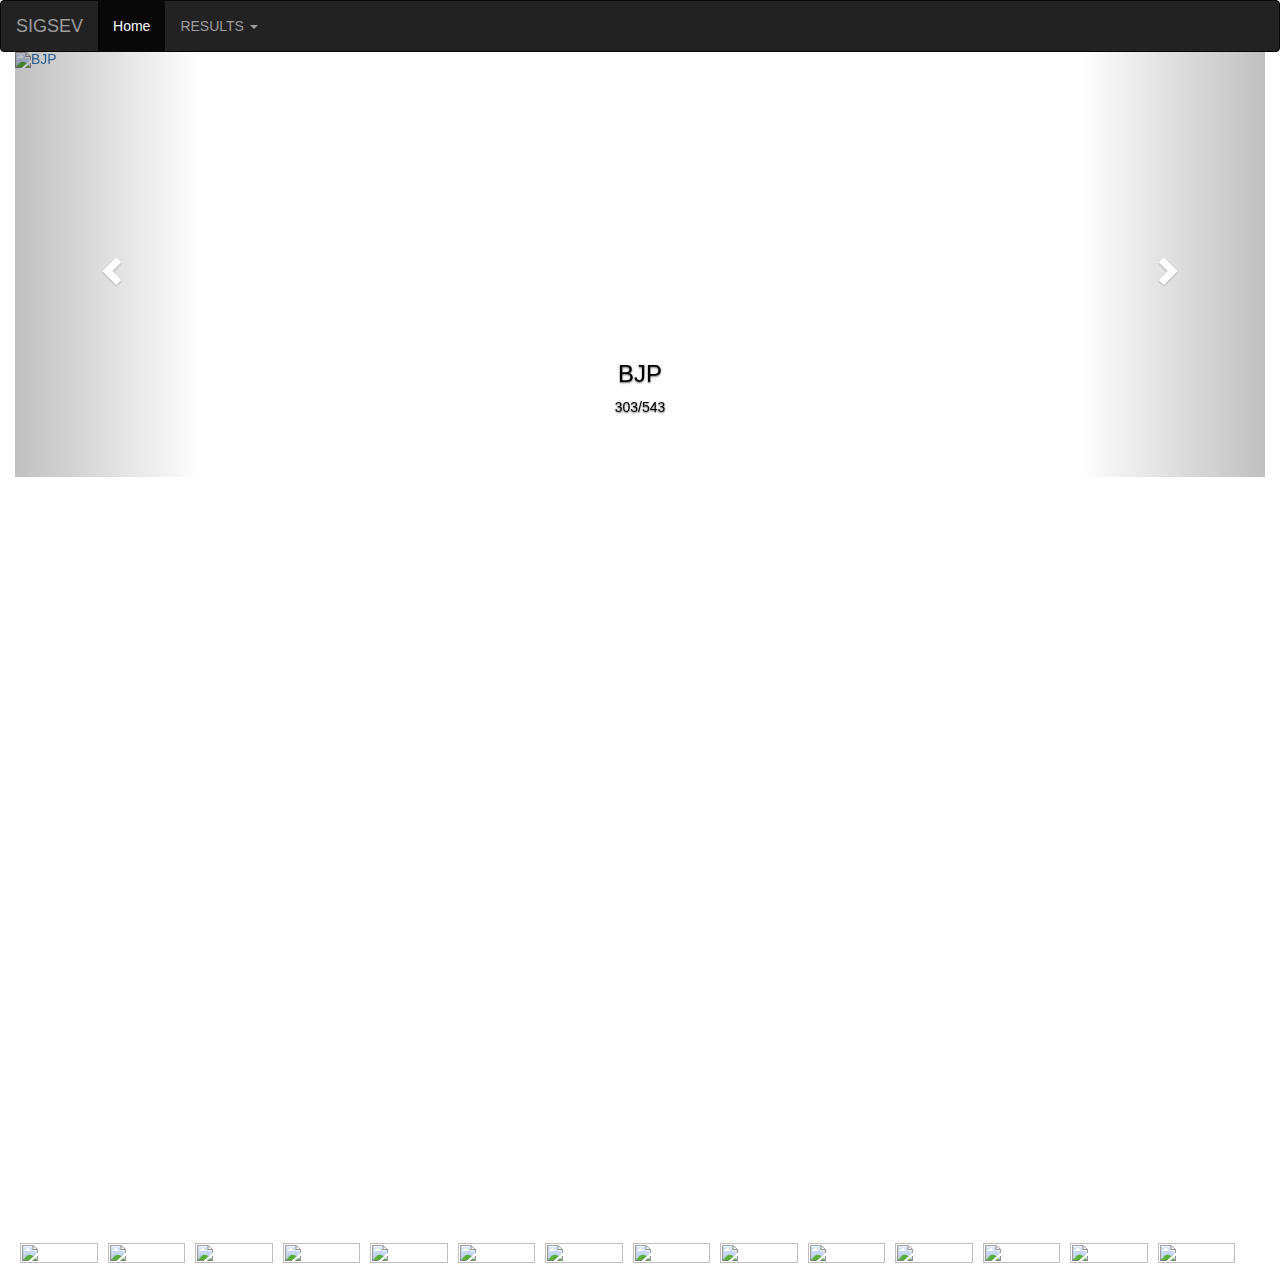
==== commit 4920e28e: "Update and rename election.html to index.html" ====
--- a/index.html
+++ b/index.html
@@ -1,272 +1,179 @@
-<html>
-    <head>
-        <link href="https://fonts.googleapis.com/css?family=Crimson+Text|Work+Sans:400,700" rel="stylesheet">
-        <link rel="stylesheet" href="stylesheet.css">
-        <style>   
-                #overlay {
-                    color: white;
-                    font-size: 20px;
-                    text-align: left;
-                    position: fixed;
-                    display: none;
-                    width: 20%;
-                    height: 20%;
-                    top: 0;
-                    left: 0;
-                    right: 0;
-                    bottom: 0;
-                    background-color: rgba(5, 1, 17, 0.835);
-                    z-index: 2;
-                    cursor: pointer;
-                    padding: 0px;
-                  }
-                  #overlay p{
-                      margin: 0px;
-                      opacity: .7;
-                  }
-        </style>
-    </head>
-    <body>
-            <div class="map-div">
-                    <svg
-                    xmlns:mapsvg="http://mapsvg.com"
-                    xmlns:dc="http://purl.org/dc/elements/1.1/"
-                    xmlns:rdf="http://www.w3.org/1999/02/22-rdf-syntax-ns#"
-                    xmlns:svg="http://www.w3.org/2000/svg"
-                    xmlns="http://www.w3.org/2000/svg"
-                    mapsvg:geoViewBox="68.184010 35.503723 97.418146 6.751272"
-                    width="612.55243"
-                    height="691.11603">
-                    <a  xlink:href="#">
-                    <path
-                        d="m 537.4702,680.593 -0.041,0.466 0.768,0.304 0.104,2.457 1.258,1.833 -0.71,-0.023 0.661,0.926 -0.574,0.186 -0.437,0.938 0.103,1.868 -0.409,0.423 -0.663,-0.487 -0.502,1.293 -0.461,-0.214 0.224,-1.081 -0.606,-0.312 -0.121,-1.241 -0.813,-0.728 0.069,-0.773 -1.076,-1.115 -0.646,0.178 -0.121,-1.947 0.365,-0.271 -0.4,-0.268 0.64,-1.356 0.994,0.058 0.564,-0.57 0.878,0.273 0.092,-0.675 0.86,-0.142 z m -2.826,-4.263 0.895,1.757 -2.249,2.46 -0.57,-1.38 0.238,-1.305 1.704,-0.466 -0.018,-1.066 z m -6.972,-12.196 0.62,0.371 0.054,0.948 0.372,-0.123 0.733,0.794 -0.07,1.212 -0.819,-0.733 -1.384,0.385 -0.288,-0.629 0.323,-0.479 -0.855,0.169 0.198,-1.447 1.116,-0.468 z m 3.502,-0.069 0.743,0.764 -0.11,1.331 -1.472,-1.185 0.529,-0.846 0.383,0.604 -0.073,-0.668 z m 0.656,-2.042 0.291,1.838 -0.652,-1.686 0.361,-0.152 z m -1.091,-2.228 0.394,0.704 -0.884,1.042 0.947,1.258 0.041,1.096 -0.412,-0.268 -0.465,0.316 -0.158,0.769 -0.325,-0.992 0.426,0.079 0.114,-0.581 0.146,0.449 0.247,-0.666 -0.938,0.562 0.092,-0.832 -0.627,-0.644 -0.116,-1.08 1.518,-1.212 z m -6.096,-0.721 0.087,0.94 -0.404,-0.509 0.317,-0.431 z m -2.282,-1.897 0.359,0.197 -0.356,1.473 1.639,1.278 -0.11,0.456 -1.593,-0.566 -0.756,-1.021 0.157,-1.465 0.66,-0.352 z m -1.725,-2.47 0.285,0.719 -0.466,-0.199 0.181,-0.52 z m 11.976,-2.108 0.554,2.209 -0.33,0.028 -0.08,0.959 -0.144,-3.196 z m -17.337,-14.115 0.765,1.018 0.632,-0.273 -0.606,0.352 0.105,1.126 -0.86,0.459 -1.209,-0.157 -0.228,-1.88 0.96,-0.035 0.151,-0.86 0.29,0.25 z m -5.693,-34.928 0.303,0.686 0.034,-0.418 0.553,0.459 0.043,1.315 0.571,0.302 0.19,2.299 -1.188,1.388 0.616,0.718 -1.181,1.421 -1.64,-0.774 -1.035,0.34 0.738,-1.745 -0.843,-1.117 -0.088,-2.416 0.448,0.447 1.244,-2.136 0.892,-0.621 0.231,0.456 0.112,-0.604 z m 2.629,-12.987 0.929,1.561 -0.763,0.624 0.924,0.421 -0.055,0.362 -1.862,0.513 -0.434,-0.436 0.123,-0.717 0.751,-0.104 -0.195,-1.461 0.582,-0.763 z m -0.926,-0.669 -0.284,0.153 0.186,-0.911 0.098,0.758 z m -7.918,-1.076 1.085,0.175 -0.019,1.307 -1.158,-0.147 0.092,-1.335 z m 6.716,-0.233 0.622,0.307 -0.822,0.737 0.2,-1.044 z m 10.071,-5.099 1.075,0.165 -0.465,0.496 -0.716,-0.342 0.106,-0.319 z m -1.074,-4.045 0.271,-0.21 0.564,0.524 0.933,2.46 -0.237,0.444 -0.886,-1.444 -0.543,0.038 -1.023,-1.007 0.826,-1.147 0.095,0.342 z m 0.412,-1.473 0.074,1.261 -0.647,-0.608 -0.046,-0.721 0.619,0.068 z m 0.807,-1.151 0.371,2.374 -0.807,-0.647 0.006,-0.669 -1.081,-0.744 0.615,-0.126 0.421,0.574 0.475,-0.762 z m 0.855,-1.156 0.553,1.465 -0.427,1.251 -0.784,-1.058 0.658,-1.658 z m -7.699,-0.517 0.06,1.494 0.968,-0.156 -0.584,2.049 1.288,0.628 -0.452,0.561 -0.476,-0.433 -0.055,0.531 0.673,0.359 -1.042,0.797 0.111,2.36 0.468,-1.735 0.792,-0.083 0.084,0.74 -0.687,4.226 -0.257,-0.223 -0.058,0.482 -0.813,-0.361 0.133,0.786 -0.88,0.345 0.156,0.609 0.294,-0.327 0.144,0.38 0.739,-0.775 -0.176,-0.575 0.734,0.443 -0.947,3.994 -0.272,-0.632 -1.076,-0.317 0.008,-1.068 -0.615,0.203 -0.202,-1.209 0.583,0.089 0.174,-0.44 -0.264,-0.31 -0.496,0.348 -0.418,-1.771 -0.55,0.498 -0.324,-2.989 -0.489,0.204 -0.198,-0.477 1.023,-2.094 0.51,1.253 0.312,-0.204 0.053,0.828 0.144,-0.278 0.264,-4.923 1.616,-2.827 z m 0.75,0.37 0.37,-0.013 -0.121,0.728 -0.526,-0.089 0.277,-0.626 z m 3.455,-0.801 0.246,0.695 -0.456,-0.228 -0.099,0.444 -0.164,-0.604 0.473,-0.307 z m 3.685,-0.13 0.187,0.526 0.404,-0.489 -0.109,1.198 -0.783,-0.537 0.301,-0.698 z m -2.854,-0.401 -0.404,1.062 -0.432,-1.22 0.529,0.163 0.161,-0.639 0.146,0.634 z m -3.45,-0.628 1.278,0.368 0.601,-0.269 0.48,0.845 -0.638,0.429 0.453,1.079 -0.71,-0.055 0.088,0.851 -0.591,-0.164 -0.426,0.736 0.215,0.507 -1.001,0.929 -0.534,-0.669 0.644,-3.023 -0.578,-0.185 0.169,-0.602 0.297,0.213 0.359,-0.453 -0.106,-0.537 z m 22.254,-0.224 0.744,0.697 0.114,1.095 -1.131,-0.175 -0.248,-0.86 0.521,-0.757 z m -18.511,-1.999 -0.482,1.176 -0.272,-0.109 0.235,-1.076 0.519,0.009 z m -5.117,-8.831 0.142,2.349 -0.486,-1.677 0.344,-0.672 z m 3.934,-1.852 0.482,0.076 -0.353,0.583 0.48,0.025 0.547,1.637 -0.418,0.709 0.97,1.366 -0.47,1.433 0.217,3.108 -0.76,0.34 -0.021,0.317 0.562,-0.04 -0.893,0.511 -0.017,0.806 -1.764,-0.466 1.351,2.293 -1.306,0.373 -1.274,-0.365 -0.351,0.512 -0.719,-0.099 -0.439,-0.601 0.168,-5.718 -0.481,-0.238 0.412,0.014 1.029,-1.35 -0.528,-0.477 0.377,-0.626 -0.465,-2.23 0.291,0.358 1.548,-1.926 0.653,0.518 0,0 0.628,-0.148 0,0 0.544,-0.695 z m -4.254,-1.624 0.507,0.29 0.034,1.92 -0.425,1.007 -0.541,0.113 0.285,0.408 -0.437,0.729 -0.419,-1.677 0.448,-2.146 0.548,-0.644 z m 6.511,-0.107 -0.569,0.639 0.07,0.693 -0.646,-0.129 0.163,-1.032 0.261,0.421 0.721,-0.592 z m 0.475,-12.32 0.326,1.028 -0.216,1.926 0.222,0.671 0.337,-0.368 0.198,0.321 -0.326,0.511 0.739,0.989 -0.519,0.702 -0.691,-0.902 -0.617,-0.173 -0.355,0.523 -0.337,-0.67 -0.412,0.349 1.233,0.511 0.063,0.927 0.704,-0.113 -0.007,0.487 0.437,-0.285 -0.721,2.001 0.056,2.091 -0.648,1.119 -0.797,-0.138 0.185,0.473 -0.837,-1.026 -0.385,0.146 -0.306,0.69 0.771,1.078 -0.548,0.528 -0.113,-0.821 -0.517,0.049 -0.583,1.18 0.388,0.943 0,0 -0.628,0.148 0,0 -1.021,-0.813 -10e-4,-1.52 0.505,-0.024 0.143,-0.554 -0.769,-0.12 0.174,-1.519 0.535,-0.148 -0.256,-0.652 0.785,-0.262 -0.791,-0.297 0.378,-1.785 0.559,-0.439 -0.669,-0.428 0.413,-0.528 -0.431,-0.167 0.372,-1.39 0.576,-0.23 -0.5,-0.356 0.518,0 0.343,-0.588 -0.262,-0.892 1.21,-0.648 -0.25,-0.742 0.989,-0.173 0.506,0.356 -0.023,-0.969 0.467,0.666 0.404,-0.673 z m -0.285,-2.199 0.251,1.053 -1.069,-0.601 0.818,-0.452 z m 13.096,-26.327 -0.617,1.441 0.021,-0.82 0.596,-0.621 z"
-                        title="Andaman and Nicobar Islands"
-                        id="IN-AN" /></a>
-                    <a  xlink:href="#">
-                    <path
-                      d="m 295.7202,478.901 -0.002,0.007 0,0 0.002,-0.007 z m 0.652,-0.039 -0.389,2.472 -0.753,-1.071 -0.016,-0.797 1.158,-0.604 z m -0.652,0.039 -0.122,-0.623 -0.272,0.44 -1.262,0.097 -0.058,-0.726 -0.901,0.577 1.737,0.761 0,0 -0.023,1.031 0.454,0.139 0.663,1.489 -7.647,3.743 -4.692,1.843 -3.756,-1.061 -3.105,0.367 -2.669,1.325 -2.599,5.691 0.099,0.962 -2.908,3.077 -0.273,0.462 0.384,0.864 -0.948,0.829 -3.03,0.408 -0.866,-1.46 0.261,-0.773 0.373,0.006 -0.117,-0.576 -2.482,-0.866 -3.128,0.602 -2.228,1.063 -1.913,1.26 -1.459,1.628 -1.448,4.463 -2.123,3.362 -1.075,5.006 1.396,7.45 1.762,3.089 -1.448,10.008 2.407,6.473 -0.174,3.849 1.651,4.409 -3.018,-5.475 -0.564,-0.255 -0.116,1.896 -0.617,-0.618 0.355,-0.612 -0.401,-0.077 -1.169,1.837 2.315,2.109 1.569,0.036 1.581,1.4 0,0 0.001,1.134 -0.756,-0.422 -0.956,-1.876 -1.638,-0.043 -1.73,-1.257 -1.577,0.171 -0.083,0.418 0.891,0.177 0.069,0.371 -0.631,-0.07 -0.22,0.605 -0.702,0.175 0.029,0.714 -0.644,0.29 0.441,0.646 -0.587,0.815 -1.556,0.695 -1.065,-0.019 -0.429,0.476 -0.538,-0.443 -0.687,0.653 1.332,1.042 -0.848,0.61 -0.451,-0.575 -0.714,0.309 0.153,-0.566 -0.476,0.095 -0.1,-1.121 -1.848,0.781 -0.66,-0.465 -0.271,-0.939 -2.238,-0.268 -1.136,0.439 1.056,0.464 -0.297,1.479 0.529,-0.378 0.197,0.279 -0.5,0.176 0.045,0.45 -1.591,0.521 0.142,0.711 -0.976,0.701 -0.849,-0.946 -1.027,0.121 -0.001,0.676 -0.615,0.412 -0.758,1.651 -1.751,-0.146 -1.873,-1.331 -1.365,0.187 -0.438,0.697 0.653,0.352 -0.895,-0.023 -0.123,-1.419 -2.722,0.871 -0.912,-0.229 -0.182,1.105 -0.893,-0.289 -0.784,0.833 0.691,1.277 -0.439,-0.004 -0.916,3.166 -0.762,0.573 0.044,1.244 -0.487,0.126 -0.176,-0.509 0,0 0,0 0,0 -0.114,0.037 -0.358,-0.036 -0.102,0.856 -0.647,0.022 0.041,0.956 -1.911,0.119 -1.63,-0.876 -0.545,-0.83 -1.561,0.225 0.782,-0.722 -0.137,-0.798 0,0 0.428,-2.022 1.298,0.005 0.886,-1.727 0.689,0.702 1.203,-0.117 -0.275,-1.45 0.738,0.114 -0.133,-1.457 1.11,-0.453 -0.056,-0.617 0.545,-0.335 -0.402,-0.476 1.263,-0.788 -0.589,-0.656 0.581,-0.363 0.184,-1.235 -0.457,-0.799 -0.729,0.937 -1.027,-1.118 -0.749,0.204 -0.241,-0.443 -0.695,0.329 -0.508,-0.35 0.636,-0.263 -0.884,-0.486 0.746,-4.77 -3.414,-0.194 -0.93,0.659 0.224,-1.279 -0.7,-0.155 -0.1,-0.541 -1.57,0.286 -0.469,-0.678 0.12,-0.454 0.865,0.081 0.084,-0.553 -0.512,-0.498 0.697,-0.931 -0.098,-1.369 -1.516,-0.982 -0.07,0.726 -1.102,-0.188 -0.406,0.889 -0.444,0.005 -0.044,-1.292 0.745,-0.281 -0.243,-1.226 -1.148,1.143 -0.515,-0.728 -1.438,-0.079 -0.25,0.563 0.447,1.029 -1.082,0.529 0.051,0.493 -1.374,0.479 -0.086,1.236 -0.276,-0.614 -0.666,0.196 0.136,-0.541 -0.442,0.036 -0.809,0.437 0.55,0.433 -0.324,0.168 -0.537,-0.347 -0.828,0.581 -0.762,-0.587 -0.154,1.246 -0.522,-0.452 -0.092,0.58 -0.695,0.084 0.161,-2.597 -1.021,-0.047 0.332,-0.769 -1.362,-0.226 -0.826,0.427 -0.274,-0.675 -1.182,0.381 -0.348,-1.188 -0.467,0.718 -0.138,-0.423 -0.547,0.457 -0.037,-1.234 -0.441,0.377 0.137,0.918 -0.809,0.163 0.803,0.614 0.091,1.414 -1.493,-0.133 -0.737,0.472 -0.706,-0.698 -0.313,0.829 -0.395,-0.21 -0.506,-1.538 1.023,-1.692 0.502,-0.087 -0.114,-0.604 -2.193,-2.082 0.919,-0.912 -1.005,-1.329 -0.907,-0.082 0.162,-0.6 0.954,-0.148 0.098,-0.502 1.637,0.355 -0.241,1.601 0.322,0.962 2.039,0.238 0.549,1.084 3.478,-0.712 0.843,0.91 -0.114,1.839 0.881,-0.024 0.03,0.382 0.744,-0.629 -0.413,-0.576 0.48,-0.7 -1.151,-0.008 0.162,-0.819 -1.197,-0.334 1.45,-1.727 -0.12,-0.324 -0.946,0.483 0.067,-0.607 0.606,-0.112 0.272,-0.766 2.317,0.307 -0.087,-2.592 -0.87,-0.009 -0.259,-0.807 -1.187,-0.325 -0.223,0.638 0.852,1.787 -0.668,0.432 -0.594,-0.82 0.081,-0.843 -1.667,-0.146 0.033,-1.182 -1.03,0.431 -1.67,-0.573 -0.842,1.079 -0.143,1.594 -0.623,0.084 -0.538,-0.648 -2.34,-0.012 -0.271,-0.688 0.528,-0.469 -1.486,-1.125 0.084,-0.941 0.627,-0.5 0.596,0.301 0.046,-0.979 0.62,-0.713 -2.16,0.211 -0.893,-1.174 -0.583,-0.1 -0.828,-1.597 0.793,-2.852 -0.371,-0.961 1.432,-0.532 0.329,-3.444 -0.765,0.28 -1.342,-0.406 0.435,-1.007 -0.216,-1.179 0.475,-0.418 1.67,1.338 2.2,0.395 0.395,-0.414 0.967,0.008 -0.123,0.512 0.792,0.117 1.574,-2.597 -0.459,-0.478 0.536,-0.135 0.01,-0.967 -0.78,-0.591 0.906,-0.816 -0.34,-0.573 -0.68,-0.09 -0.12,-0.808 -1.007,0.117 -0.715,-2.445 -1.193,-1.203 0.032,-0.333 1.145,0.137 0.056,-2.89 1.092,-0.411 0.728,0.6 0.184,-0.733 -1.711,-1.63 0.433,-1.917 -0.871,-0.187 0.915,-1.461 1.622,-0.894 2.208,-0.371 5.454,0.799 0,0 2.029,0.197 1.101,0.762 1.197,-0.218 1.739,0.46 1.853,-0.662 2.39,0.794 0.72,-0.927 0.573,1.244 0.961,0.376 0.34,-0.471 0.813,-10e-4 0.321,-1.113 1.213,-0.619 0.391,-2.212 1.247,0.047 1.873,-1.122 3.212,0.532 1.212,-0.921 2.023,1.564 1.285,0.065 1.287,-1.381 0.028,-1.502 0.525,0.079 0.204,0.93 0.792,0.107 -0.105,-1.661 0.42,-0.442 2.207,-0.94 3.049,0.62 0.881,-0.487 0.138,-5.824 0.854,-1.156 3.359,-0.456 1.478,-1.042 3.158,-0.685 2.655,-1.467 0.74,0.849 1.08,-0.168 0.842,1.312 1.174,-0.092 1.879,-2.239 0.456,-1.487 -0.766,-0.845 -0.867,-0.234 0.375,-0.957 0.76,-1.263 1.842,-0.436 1.01,-1.297 0.4,0.692 1.275,0.055 0.82,1.19 0.374,1.847 0.825,0.349 0.3,0.953 0.56,-0.84 1.107,0.748 0.08,0.55 2.228,0.59 0.864,-0.541 -1.037,-0.805 0.218,-0.962 0.456,-0.106 -0.054,-1.144 -1.944,-0.472 -0.073,0.669 -2.712,-1.157 0.638,-0.944 -0.455,-0.925 0.588,-0.457 0.533,1.147 0.538,0.17 0.753,-0.724 0.291,-1.254 1.341,-0.656 2.02,1.095 -0.357,0.71 1.803,-0.206 2.234,0.847 0.552,-0.548 0.24,-2.078 0.9,0.008 -0.167,-1.204 1.798,0.47 1.157,-0.743 2.434,-0.408 0.393,-1.954 1.792,0.049 1.204,-1.539 0.986,0.729 0.917,-0.097 1.628,-1.901 0.167,-1.976 0.466,-0.662 -0.435,-0.439 1.428,-2.14 0.114,-0.835 4.307,-2.313 0.218,-0.45 -0.722,-0.893 0,0 0.895,-0.935 3.155,-1.225 1.526,-1.439 2.84,0.313 0.357,0.723 1.346,0.675 0.535,-0.146 -0.006,-1.354 0.648,-0.3 0.16,0.529 0.508,-0.058 0.075,-2.232 0.507,0.379 0.159,-0.319 -1.236,-1.226 0.559,-0.44 0.085,-1.105 0.732,-0.173 0.443,-0.709 -1.227,-0.234 1.047,-1.139 -0.485,-0.895 2.36,-2.785 0.526,0.771 0.502,-0.048 0.147,1.527 0.494,-0.073 -0.389,1.055 1.368,0.457 0.226,0.487 -0.729,0.869 0.09,0.805 0.966,0.906 0.668,-1.268 2.266,-0.976 0.549,-1.399 -0.357,-0.543 0.48,-0.432 0.958,0.649 0.831,-0.065 0.151,1.006 0.854,0.34 1.769,-0.726 0.759,0.201 0.102,-1.179 -0.436,0.222 -0.462,-0.559 1.548,-2.052 -1.19,-0.219 -0.117,-0.439 0.567,-0.407 -0.962,-0.043 0.074,-1.111 0.825,-0.332 1.716,-2.599 1.439,0.664 0.07,0.579 0.3,-1.097 0.978,0.193 0.281,-0.717 1.606,-0.23 0.055,-0.701 0.783,0.028 0.314,-0.63 -1.354,-1.485 0.703,0.079 -0.722,-0.743 -0.351,0.883 -0.496,-1.601 0.859,-0.444 1.309,0.302 0.977,1.112 -0.146,-1.188 0.546,-0.015 0.07,-0.46 -0.389,-1.067 0.29,-0.178 0.427,0.543 0.246,-0.257 0.173,0.88 -0.421,-0.044 0.039,0.346 0.752,0.125 0.315,-1.507 0.677,0.529 0.537,-0.845 -0.212,-0.708 0.607,-0.733 1.544,3.02 0.548,0.102 -0.365,0.587 0.838,1.475 0.717,0.229 -0.848,-1.555 0.994,-0.659 1.74,4.178 1.457,0.48 1.827,-0.123 1.146,1.264 0.862,-0.078 0.594,-0.604 3.787,-0.357 0.079,-1.643 0.552,0.345 0.191,-0.355 -0.421,-0.352 0.758,0.121 -0.468,-0.408 0.681,0.223 0.661,-0.606 -0.289,-0.536 0.524,-0.635 -0.534,-1.033 1.184,0.719 0.372,-0.874 1.605,-0.971 0.451,1.146 0.524,-0.921 0.875,0.056 -0.007,-0.633 -0.72,0.1 -0.586,-1.043 1.452,0.044 0.08,-0.768 0.776,0.123 -0.173,0.696 0.527,0.521 0,0 0.878,0.54 -3.728,4.292 -0.604,1.839 -1.844,1.745 -2.297,3.435 -4.825,4.502 -0.023,0.926 -8.484,4.283 -3.07,2.092 -0.901,1.507 -2.5,2.309 0,0.729 -1.373,1.862 -2.744,2.931 -12.682,6.427 -5.007,3.866 -1.482,1.868 -0.541,2 -0.477,0.229 0.151,0.954 1.163,1.009 0.89,-0.247 -0.238,2.469 -0.903,0.51 z"
-                      title="Andhra Pradesh"
-                      id="IN-AP" /></a>
-                    <a  xlink:href="#">
-                    <path
-                      d="m 585.8212,191.522 0.586,0.923 -0.057,0.841 1.267,1.77 1.034,-0.016 1.469,-1.19 0.621,0.696 -0.973,2.039 -1.803,0.259 -1.561,1.563 -1.49,0.405 0.751,0.583 0.722,1.549 -0.829,1.205 0.445,0.751 1.713,-0.878 2.06,-2.129 1.865,-0.127 1.871,-0.993 -1,2.03 0.212,0.683 0.654,-0.134 0.39,2.067 1.644,2.509 -0.628,1.353 -2.37,0.793 0.447,1.187 -1.382,1.211 -0.568,-0.17 0.119,0.718 -1.089,0.082 -0.606,0.63 0.991,1.113 -2.287,1.745 1.174,0.645 1.07,-0.193 0.596,1.178 0.491,-0.153 0.742,-1.616 1.087,0.022 1.452,-1.06 1.779,-0.064 1.81,1.043 0.488,1.129 1.63,0.135 0.971,-0.416 0.571,0.968 1.478,0.681 2.011,-1.265 1.703,1.671 2.264,0.539 2.48,1.791 -0.774,0.095 -0.687,0.791 0.172,1.026 -0.653,1.002 1.376,0.162 0.074,0.735 0.798,0.354 -0.776,0.895 0.229,2.116 -1.421,0.162 -0.261,-0.953 -1.092,0.481 -3.224,2.735 -0.127,1.023 -1.421,0.019 -1.053,1.817 -0.752,0.104 -0.936,1.096 0.839,2.132 -0.541,1.582 5.44,7.636 -0.53,0.795 -0.792,-0.431 -0.775,0.283 -1.819,-1.347 -2.282,-0.628 -0.257,-0.601 0.558,-0.413 -0.103,-0.728 -0.489,-0.107 -1.243,-1.92 -1.88,-0.616 -0.282,0.356 -1.812,-0.09 -1.888,1.767 -1.08,-0.433 -4.949,0.647 -4.142,2.08 -2.098,3.346 -1.236,0.76 -1.45,0.001 -1.615,3.106 -1.202,-0.53 -1.294,2.077 -1.649,-0.233 -2.175,3.059 -2.644,1.026 -1.359,-0.706 0,0 -0.449,-1.143 0.601,-1.213 -0.623,-0.257 -0.136,-1.221 -0.505,-0.33 1.033,-0.607 -0.803,-3.554 0,0 1.104,0.297 2.101,-1.742 2.285,-0.723 0.041,-1.82 1.182,-1.293 1.547,0.916 4.526,-1.457 1.134,-0.058 0.701,0.73 0.261,-0.675 2.344,-1.782 -0.85,-1.586 -0.204,0.267 -0.38,-0.491 -0.692,0.044 -0.498,0.871 -0.092,-0.892 -0.445,0.632 -0.377,-0.309 0.842,-1.781 -0.173,-1.105 -0.868,-0.314 -0.328,-0.855 -0.776,-0.48 0.3,-0.601 -0.482,-0.549 0.377,-0.37 -0.801,-1.012 0.62,-0.257 -0.153,-0.381 0.893,-1.201 2.18,-1.837 1.05,-1.915 -3.173,-0.209 -4.587,0.462 -1.901,1.791 -2.755,0.937 -1.42,-0.686 -5.971,2.269 -3.568,0.83 -0.449,0.846 -0.922,0.128 -0.825,0.742 -1.393,-0.015 -0.144,0.413 -4.663,2.159 -0.602,-1.066 -1.329,0.619 -1.455,-0.647 -0.46,0.257 -0.498,-1.118 -0.86,0.707 0.949,1.255 0.054,0.818 -2.132,1.045 -2.016,2.686 -2.185,1.613 -3.313,3.69 0.569,0.417 0.2,1.037 -1.31,0.297 -2.023,2.132 -3.903,0.76 -2.96,-0.577 -6.879,1.084 -2.126,-1.107 -0.023,-0.477 -0.926,-0.538 -4.469,-0.721 -0.416,0.467 0.133,0.726 -1.26,0.598 -2.63,-0.033 -1.253,0.865 -0.977,-0.217 -1.605,0.773 -3.528,0.201 0,0 -0.095,-2.66 -1.456,-1.335 -0.218,-2.281 0.97,-1.435 -0.63,-1.008 1.299,-0.058 0.397,-0.432 -1.294,-0.929 -0.091,-1.709 -0.748,-1.868 -1.661,0.449 -1.599,-0.504 -2.993,0.275 -0.627,-0.76 -0.893,0.423 -1.688,-2.121 0.196,-0.782 -0.385,-0.59 1.382,-1.706 0.332,-1.393 -0.24,-0.839 -0.614,-0.471 -0.698,0.13 -0.451,-0.947 2.47,-0.064 0.997,1.059 2.4,0.069 0.761,1.728 1.218,0.514 1.363,-1.292 1.498,0.256 3.244,-2.351 1.123,0.025 1.088,1.876 1.336,-0.395 0.566,-0.637 1.006,0.443 0.972,-0.9 1.243,0.482 0.928,-1.331 1.343,-0.532 1.471,-2.105 -1.602,-1.731 0.503,-1.487 2.358,-1.806 0.561,0.714 1.441,-0.77 1.45,-1.352 0.75,0.733 0.699,-0.764 -0.212,-0.948 4.089,-0.722 0.263,-1.585 -1.023,-0.93 1.953,-1.536 0.614,-1.456 -0.113,-0.79 0.582,-0.208 0.193,-0.756 2.276,-0.851 0.598,0.532 0.354,-0.72 0.895,0.596 1.805,0.027 2.334,-0.749 0.913,0.493 1.441,-0.924 1.719,0.846 1.576,-2.464 -0.338,-0.541 0.202,-1.023 3.354,-2.698 1.247,-3.08 1.528,-1.527 1.448,-0.106 0.322,-0.897 1.233,-0.874 2.652,-0.05 1.472,-2.858 1.735,1.058 1.388,1.509 0.432,1.825 1.545,-0.469 3.161,1.28 -0.529,-1.011 2.111,0.697 0.489,0.656 2.7,0.153 0.33,1.244 3.007,0.561 0.925,-0.068 0.6,-0.814 0.279,-1.649 1.057,0.278 -0.191,-2.036 1.007,-0.095 0.271,-1.047 0.823,0.287 2.922,-2.545 0.394,0.479 1.766,-1.317 1.597,0.21 2.584,-1.929 z"
-                      title="Arunachal Pradesh"
-                      id="IN-AR" /></a>
-                      <a  xlink:href="#">
-                    <path
-                      d="m 454.1992,281.637 0.206,1.282 -0.521,0.291 0,0 0.315,-1.573 z m 46.843,-31.323 3.527,-0.202 1.605,-0.773 0.977,0.217 1.253,-0.865 2.63,0.034 1.261,-0.598 -0.133,-0.726 0.415,-0.467 4.47,0.721 0.926,0.538 0.023,0.477 2.126,1.107 6.879,-1.084 2.96,0.577 3.902,-0.76 2.023,-2.132 1.31,-0.297 -0.199,-1.037 -0.569,-0.417 3.313,-3.69 2.186,-1.612 2.016,-2.686 2.132,-1.046 -0.054,-0.818 -0.949,-1.255 0.86,-0.707 0.498,1.118 0.46,-0.257 1.455,0.647 1.329,-0.619 0.602,1.066 4.663,-2.159 0.145,-0.414 1.393,0.016 0.825,-0.742 0.922,-0.128 0.449,-0.845 3.567,-0.831 5.972,-2.269 1.42,0.686 2.755,-0.937 1.9,-1.791 4.588,-0.462 3.173,0.209 -1.05,1.915 -2.181,1.837 -0.893,1.202 0.152,0.38 -0.619,0.257 0.801,1.012 -0.377,0.37 0.481,0.549 -0.3,0.602 0.776,0.479 0.328,0.855 0.867,0.314 0.174,1.105 -0.843,1.78 0.377,0.309 0.445,-0.632 0.092,0.892 0.498,-0.871 0.692,-0.044 0.38,0.491 0.204,-0.267 0.85,1.586 -2.344,1.782 -0.261,0.676 -0.701,-0.73 -1.134,0.058 -4.526,1.458 -1.547,-0.916 -1.182,1.293 -0.041,1.82 -2.285,0.723 -2.102,1.742 -1.104,-0.297 0,0 -1.789,1.777 -1.856,0.97 -0.747,0.167 -1.204,-0.791 -0.878,0.459 -1.759,2.95 -2.42,1.713 -1.22,0.326 -0.506,-0.481 -0.617,1.125 -0.62,-0.463 -1.614,0.958 -0.114,0.801 -1.143,0.492 -0.177,1.91 -1.012,0.551 -0.725,1.063 -0.474,-0.415 -0.086,-1.94 -0.273,0.123 -1.888,2.288 -0.23,2.703 -1.413,0.414 -2.16,3.555 -0.287,2.333 -0.759,1.513 0.514,2.03 -1.33,0.741 -0.694,0.966 -0.846,-0.387 -0.974,1.117 -0.334,-0.739 0.388,-1.467 -0.53,-1.304 -0.443,0.687 -1.344,0.624 0.373,1.407 -2.768,2.031 -1.536,2.409 -1.515,0.579 -2.005,1.954 1.343,1.907 1.381,0.679 0.342,1.263 -0.551,0.822 0.463,0.804 0,0 -1.785,1.459 -1.108,3.452 -0.652,1.1 -0.763,-0.039 -0.405,0.709 0.284,1.549 -0.47,0.287 0.278,0.459 -0.506,0.953 -0.668,0.478 0.004,1.037 -0.93,0.493 -0.634,-0.689 -0.27,0.231 -0.054,1.556 -0.656,0.723 0.604,0.802 -0.613,1.813 0.661,0.29 -0.961,0.2 0.242,0.314 -0.772,1.467 0.071,1.963 -0.81,0.181 0,0 -1.356,0.177 -0.506,-0.397 -0.133,0.422 -0.886,-0.115 -0.71,0.497 -1.334,-3.272 -1.561,3.797 -1.391,0.506 -0.266,1.812 -1.275,0.17 -0.4,1.563 -0.956,0.347 -0.104,0.476 -0.927,-0.252 -0.298,-2.299 -2.632,0.031 0,0 -1.754,0.056 1.249,-2.971 -0.867,-1.853 -0.002,-1 0,0 0.417,-3.502 0.991,-1.82 -1.209,-3.73 1.212,-0.479 1.948,1.608 0.855,-0.05 0.353,-0.577 0.893,0.074 0.271,-0.696 -0.323,-1.147 -0.432,0.273 -0.348,-0.252 0.453,-0.084 -0.275,-0.438 -0.672,0.082 -0.054,-1.361 0,0 0.782,-0.122 0.44,-1.63 1.228,0.194 -0.383,-0.929 2.03,0.513 0.947,-1.365 2.879,-0.973 -0.832,-0.69 0.576,-0.825 -0.163,-1.09 -0.499,-0.063 -0.492,-1.06 -0.396,0.145 -0.929,-0.971 -0.286,0.156 -0.122,-0.576 -0.945,0.433 -0.229,-1.271 -0.643,0.097 1.617,-1.614 0.184,-1.264 -1.065,0.803 -0.629,-0.07 -0.312,-1.19 -1.171,-0.252 -0.759,-1.375 -0.697,-0.197 0.021,-0.935 -1.007,-0.511 -1.078,0.655 -2.189,0.208 -1.429,1.024 -0.159,-3.256 0.56,-1.329 0.955,-0.853 -1.294,-0.11 -0.153,-0.764 2.951,-3.112 -1.176,0.384 -1.316,-0.393 -0.945,0.779 -1.681,0.303 -1.293,-0.19 -1.443,0.962 -1.088,-1.22 0.118,-1.056 -1.183,-0.487 -1.843,1.38 -0.231,2.436 -1.065,1.127 -1.218,-0.799 0.562,-0.577 -0.122,-1.333 -1.179,-0.248 -1.553,2.603 0.622,-0.068 -1.185,1.214 0.691,0.087 0.459,-0.514 -0.09,0.388 -1.696,0.737 -0.534,-0.317 -1.786,0.368 -1.213,2.125 -1.083,0.543 -0.668,-0.142 -0.253,-1.081 0.347,-1.913 -2.788,0.894 -0.28,-0.197 0.6,-0.549 -0.616,0.088 -1.012,0.614 0.596,-1.522 -1.293,0.02 -0.518,-1.398 -0.562,0.102 0.067,0.691 -0.756,-0.89 -0.968,0.314 -0.563,-0.323 -0.666,1.016 -0.785,-0.16 0.144,-0.975 -1.284,0.151 -1.282,1.202 -0.383,-0.31 0.471,-0.583 -0.975,-0.518 -1.463,1.471 0.458,-1.431 -1.196,-1.325 -1.019,0.607 -0.673,-0.582 -0.66,0.089 -0.851,0.833 -2.969,0.693 -1.337,-0.389 -2.385,1.912 0.36,0.304 -0.285,0.433 -1.334,0.517 0.223,1.157 -0.455,0.691 -0.855,0.221 2.61,3.068 -3.081,1.338 0,0 0.316,-1.976 -1.059,-2.024 0.187,-1.174 -0.608,-1.126 1.588,-2.853 -0.814,-0.144 -0.209,-0.405 0.71,-0.282 -0.75,-0.795 0.004,0.682 -0.352,-0.09 -0.396,-1.262 -0.547,0.057 0.534,-0.48 -0.124,-0.661 -0.805,-0.531 0.242,-0.427 -0.414,-0.653 -0.673,-0.242 0,0 0.322,-0.208 -0.823,-0.327 0.778,-0.539 -0.728,-0.115 0.659,-0.487 -0.501,-0.735 0.427,0.267 0.257,-0.294 -0.411,-0.804 0.854,0.38 -0.17,-0.747 0.635,-0.219 0.024,-0.52 1.576,-0.725 -0.219,-0.425 -0.409,0.146 0.907,-1.474 -0.376,-0.649 0.195,-2.097 0.325,-0.148 -0.429,-0.912 0.404,-0.608 -0.406,-1.265 0,0 0.113,-0.774 1.997,0.322 3.941,-0.74 0.893,-0.366 -0.098,-0.913 0.645,-1.026 1.814,0.128 1.121,-1.118 1.144,-0.135 3.145,2.354 3.189,0.78 7.153,-0.277 0.893,-0.94 3.469,0.345 1.549,0.591 1.508,-1.304 1.768,1.068 2.742,-0.736 1.329,0.378 2.4,-1.096 1.169,-1.447 0.826,-0.049 1.849,1.351 1.255,0.25 0.909,-0.314 0.403,-0.769 z"
-                      title="Assam"
-                      id="IN-AS" /></a>
-                      <a  xlink:href="#">
-                   <path
-                      d="m 417.2572,258.576 0.017,0.079 0,0 -0.017,-0.079 z m -83.434,-22.771 0.695,-0.073 -0.041,0.726 1.192,0.382 0.057,0.635 0.955,-0.224 0.83,1.589 6.826,1.078 1.487,2.891 -0.348,2.792 -0.661,1.127 2.388,1.043 0.332,-0.348 0.438,0.514 0.757,-0.555 1.293,1.162 1.482,0.218 0.336,0.473 -0.225,0.561 1.939,0.684 -0.796,0.73 3.627,-0.261 -0.389,1.276 0.694,1.241 2.597,0.403 1.534,-1.16 0.964,0.215 3.789,-2.1 2.095,1.78 -0.044,3.294 1.783,1.206 0.701,-0.163 -0.025,0.957 2.057,-1.043 0.256,-0.881 1.427,-0.358 2.304,0.879 -0.049,0.523 1.174,-0.191 0.525,0.613 0.731,-0.668 1.564,-0.058 4.5,1.89 0.598,0.959 3.364,1.741 0.716,-0.847 1.425,0.459 1.27,-0.535 -0.049,-0.56 0.799,-0.082 0.06,-0.633 1.729,-0.356 0.619,-1.284 0.564,0.035 0.411,3.152 1.489,1.074 1.961,-0.164 0.202,0.866 0.975,0.058 0.597,0.548 0.584,-1.4 2.046,-0.751 2.918,1.382 0.961,-0.293 0.542,-0.974 1.171,0.642 0.685,-0.107 0.488,-1.321 1.234,0.761 0.826,-1.168 0.81,1.592 1.357,0.598 0.13,0.639 0.674,0.002 0.097,-0.63 1.261,-1.063 0.183,-2.283 0,0 0.822,0.573 0.479,-0.614 1.318,-0.34 0.045,0.457 -1.138,0.972 0.309,0.432 0.68,-0.099 0.058,0.677 0.814,0.59 -0.784,0.646 0.15,0.432 0.627,-0.135 0.509,0.633 -1.625,1.678 -1.461,0.67 -1.563,1.789 -0.678,-0.046 -0.51,0.854 -1.026,-0.258 0.085,1.638 -0.633,-0.072 -0.142,0.359 -0.381,-0.511 -1.482,1.078 -0.255,2.525 -0.548,0.54 0.399,0.941 1.843,0.456 -0.576,0.536 0.568,0.319 -0.252,1.042 0.71,-0.036 0.599,1.079 1.834,0.788 -0.272,1.242 0.392,0.092 -0.696,1.06 0.308,1.159 0.776,0.757 -0.051,0.54 -0.896,-0.13 -0.42,-0.559 -0.068,0.377 -0.368,-0.198 -0.013,-0.512 -1.256,-0.263 -0.566,0.736 -0.414,-0.27 -0.33,1.167 -0.62,0.019 -0.526,0.701 -0.572,-0.241 -0.466,0.913 0.139,0.624 0.484,0.132 -0.102,0.917 1.518,1.259 -0.705,1 0.29,0.807 -1.027,-0.489 0,0 -0.09,-0.591 -1.581,-0.235 -0.495,-1.237 -1.616,-0.029 -0.562,-0.852 -0.684,0.402 -0.161,1.136 -1.219,-0.312 0.297,0.753 -0.482,0.497 -0.011,1.063 -1.682,-0.756 -0.459,0.517 -0.972,-0.415 -0.678,3.078 -0.849,-0.381 -0.82,0.374 -1.352,1.5 0.237,3.184 -0.149,0.624 -0.765,0.066 -0.752,0.764 0.379,0.477 -0.967,4.462 -2.52,-0.826 -0.67,1.289 0.273,1.096 -0.728,-0.655 -0.456,0.386 -0.368,-0.407 -0.769,0.084 0.115,-0.685 -0.601,-0.579 -0.55,0.041 -0.403,0.966 -1.323,0.348 -1.37,-1.018 -1.177,1.604 -0.858,0.396 -0.358,2.121 -0.477,0.071 -0.285,1.217 -0.767,-0.241 -1.357,-1.475 -1.499,-0.419 0.697,-1.063 -0.176,-1.139 0.394,-0.591 -1.229,0.188 -0.979,-0.822 -0.469,0.609 -1.291,-0.421 -0.186,-2.328 -0.793,-0.942 -0.994,0.114 0.241,-0.877 -2.099,1.088 -1.519,-1.563 -2.104,0.031 -0.848,-0.544 -0.84,2.504 -0.986,0.604 0.317,2.408 -1.845,-0.483 -0.173,0.866 -0.659,-0.001 -0.388,0.932 -0.666,-0.6 -4.27,0.55 -0.012,0.674 -2.748,0.786 0.392,0.764 -1.674,1.149 -0.502,-0.173 0.224,-1.215 -0.479,0.566 -1.316,0.066 -0.458,0.829 -1.476,0.088 -0.374,-2.074 -0.958,0.235 -0.037,-1.349 -0.781,-0.411 -2.437,1.673 -0.433,1.432 -1.796,-0.426 -0.141,0.649 -0.925,0.176 0.083,0.841 -0.669,1.197 -0.817,-1.179 -0.776,0.166 0.106,-0.635 -0.844,-0.698 -0.97,-0.14 -0.436,-0.632 0.321,-0.177 -0.779,-0.449 0.021,-0.685 0.674,-0.503 -0.699,-1.447 -0.497,0.04 0.228,0.282 -0.48,0.484 -0.464,-0.513 -0.366,0.412 -0.611,-0.462 -0.323,0.188 0.134,0.84 -0.695,-0.684 -0.126,0.812 -0.633,0.536 -1.319,-2.995 -1.142,-0.59 -1.334,2.063 -1.266,0.344 -3.168,0.639 -4.574,-0.505 0,0 0.904,-2.27 -0.918,-0.584 0.339,-0.676 -0.69,-0.563 -0.019,-0.734 -0.56,0.104 -1.389,-1.167 0.075,-1.121 -0.762,-0.861 -0.212,-3.211 -0.538,-0.157 0.82,-2.457 -0.461,-1.315 0.299,-0.404 0.809,-0.186 0.44,-0.973 1.068,-0.062 1.657,-1.512 0.517,0.219 1.219,-0.492 0.583,-0.886 0.812,-0.077 -0.288,-0.164 0.405,-0.408 0.197,0.229 0.596,-0.563 0.616,0.523 0.784,-0.532 -0.104,-0.476 0.921,-0.122 -0.589,-0.669 0.856,-0.18 1.38,-1.956 3.338,-1.825 -0.144,-1.341 0.519,-0.573 1.126,-0.245 0.965,0.637 0.18,0.78 1.731,0.188 -0.042,-0.361 0.732,0.12 0.267,-1.678 1.019,-0.095 0.458,1.137 0.982,-0.347 0.829,0.846 0.758,-0.15 0.236,-0.974 -0.094,0.778 0.438,0.203 0.069,-1.21 1.569,0.187 -0.629,-0.747 0.412,-0.773 -1.334,-1.004 -0.618,0.074 0.035,-1.004 -2.205,-0.34 -0.314,-0.901 -1.191,-0.648 -1.152,0.286 -1.979,-1.241 -0.745,0.21 0.021,-0.787 -1.595,-1.647 -0.879,-0.073 -0.647,-1.054 -0.139,-2.217 1.42,0.452 0.704,-0.945 0.97,0.372 0.469,-1.652 -0.217,-1.323 -2.079,-0.244 -1.278,-1.488 -0.607,0.322 -1.667,-0.364 -0.002,-1.578 1.263,0.221 0.243,-0.543 1.541,-0.269 0.728,-1.307 -0.016,-1.007 3.986,1.013 2.977,-0.647 -0.255,-1.026 -1.603,-0.304 -0.578,-1.608 -1.061,0.559 -0.28,-0.239 -0.196,-0.41 0.579,-1.204 -0.234,-1.254 -0.667,-0.2 -0.844,0.851 -0.78,-0.494 0.192,-0.745 -0.842,-0.309 -0.222,0.553 -0.796,-0.34 -0.091,-0.937 -0.477,-0.254 0.455,-0.449 -0.122,-1.934 -1.048,-0.559 0.627,-0.628 -1.702,0.058 0.824,-2.514 -0.509,-0.811 -1.183,-0.571 0.58,-1.048 -0.188,-0.496 -1.299,0.331 -0.538,-0.271 0.619,-0.661 0,0 1.045,-0.781 -0.694,-0.179 -0.104,-0.858 1.318,-0.49 2.013,0.37 1.427,-1.31 0.048,-0.642 0.423,0.082 z"
-                      title="Bihar"
-                      id="IN-BR" /></a>
-                      <a  xlink:href="#">
-                   <path
-                      d="m 181.0112,160.178 -0.533,0.4 -1.425,-0.644 -0.746,-1.554 1.438,-0.945 0.208,0.534 0.562,-0.212 -0.063,0.466 0.734,0.066 0,0 z"
-                      title="Chandigarh"
-                      id="IN-CH" /></a>
-                      <a  xlink:href="#">
-                   <path
-                      d="m 317.1562,314.734 2.131,0.401 0.466,0.941 1.238,0.325 0.755,2.961 0.698,0.315 -0.313,0.488 2.81,0.963 0.711,1.499 -0.307,1.642 1.259,1.887 3.357,0.828 0.055,-1.349 1.447,-0.225 0.328,2 -1.113,2.017 -0.077,1.683 0.852,0.644 0.772,-0.481 0.562,0.999 -0.765,4.339 2.004,1.288 0.388,2.66 0.878,-1.353 0.569,1.069 1.137,-0.281 0.15,0.624 1.925,-0.312 0.387,0.821 -0.401,1.678 -0.845,0.112 -0.926,2.171 -0.65,0.009 -0.603,0.628 -0.1,1.495 -1.481,0.778 -1.455,-0.048 -1.577,1.51 -0.053,1.098 0,0 -0.469,-0.027 -0.084,0.447 1.371,0.858 -0.782,2.171 -2.997,0.538 -2.266,2.271 -1.252,-0.06 -0.989,0.47 -1.813,2.714 0.862,0.861 -1.297,0.228 -0.068,2.062 0.381,0.703 0.987,0.479 -0.606,0.874 0.272,0.633 -1.116,0.262 0.112,0.852 -0.954,-0.462 -0.498,0.713 0.355,0.923 -1.348,1.491 1.357,1.106 -0.666,0.456 -0.241,-0.987 -1.267,0.818 -0.965,2.623 0.327,1.153 0.911,0.996 0.186,1.14 -0.583,0.19 -2.193,-0.784 -0.333,1.4 0.428,0.597 -1.177,0.569 -0.591,2.782 -1.471,0.769 -1.659,-0.398 -1.77,-1.263 -1.607,0.59 -1.398,-0.212 -0.495,0.43 -0.765,-0.457 -2.435,0.231 0.19,1.061 -0.747,0.684 0.271,0.771 -1.452,2.121 -1.408,0.846 -0.558,1.774 -0.911,-0.059 -0.295,-0.801 -1.148,-0.477 -0.24,2.791 0.693,2.991 -0.925,1.561 1.182,0.978 0.159,1.273 0.46,-0.461 0.4,1.055 -0.741,2.004 0.742,1.166 -0.505,0.431 0.178,1.359 -0.726,1.279 0.25,1.883 4.343,1.638 0.7,-0.319 1.585,0.217 -0.146,2.146 0.356,0.498 -0.31,0.88 -1.193,0.125 -1.27,1.202 -0.289,-1.136 0.466,-0.932 -3.164,-0.852 -1.121,0.47 -1.033,1.146 -2.278,-3.72 -1.092,0.443 -2.524,-1.591 -0.701,0.883 -1.739,-2.043 -1.566,1.467 -0.612,1.904 0.258,0.93 2.318,1.179 0.414,1.305 1.668,0.28 -0.466,1.75 0.179,3.653 -0.496,0.812 1.458,-0.177 0.571,1.897 1.334,0.139 -0.35,1.139 -0.534,0.089 0.886,0.931 -0.658,1.195 0.566,2.35 -0.398,0.713 0.837,0.198 0.259,0.593 -0.377,0.668 0.649,1.005 0.302,2.291 -1.398,0.333 -0.243,2.294 -0.671,0.732 -0.998,0.04 -0.059,0.961 -0.939,-0.148 -1.383,0.62 -0.424,1.357 -1.299,-0.473 0.063,0.645 1.385,0.753 -0.16,0.605 -0.801,-0.112 -0.247,0.786 -0.814,0.337 -2.006,2.232 -0.36,1.446 -1.818,0.133 0.013,0.618 -1.367,0.215 -1.37,0.924 -0.485,1.65 0.373,0.58 -0.292,1.421 -0.728,1.398 0.072,1.28 -0.839,2.057 -0.908,-0.201 -0.186,1.717 0,0 -2.741,-0.121 -1.977,-0.885 -1.8,1.45 -0.861,-0.075 -1.852,-6.371 0.622,-1.907 -2.338,0.776 -0.289,-1.422 0.404,-0.211 -0.794,-0.588 -0.663,1.486 -1.326,-0.119 -0.027,-1.032 1.148,-0.772 -0.911,-1.055 -0.593,-1.769 0.215,-0.572 -0.744,-0.227 0.165,-0.366 -1.007,-0.795 -0.379,-1.022 -3.124,-2.398 -2.964,0.915 -1.556,-2.889 0,0 -0.531,-0.918 0.72,-0.112 1.506,-1.299 -1.692,-2.306 10e-4,-1.288 1.139,-1.927 0.057,-1.467 1.294,-1.046 -0.07,-1.105 1.124,-0.483 0.808,-1.632 1.931,-1.452 0.885,2.067 1.293,-0.426 0.349,0.948 1.27,-0.072 2.005,-1.634 -1.194,-1.452 2.179,-0.861 -0.272,-1.178 -0.705,-0.223 -0.372,-0.739 -1.281,-0.125 -0.951,-0.885 -1.343,-0.086 0.188,-1.767 -2.641,-1.821 0.058,-0.988 -1.534,-0.119 0.187,1.156 -0.537,-0.453 -1.209,-0.037 0.06,-0.48 0.714,0.132 1.378,-1.294 -0.31,-0.667 -1.57,-0.155 -0.029,-0.588 0.783,-0.447 0.77,0.551 0.835,-0.068 0.527,-1.247 0.013,-1.739 -0.121,-0.978 -0.887,-0.644 -2.181,-0.114 -0.164,-0.416 0.586,-0.608 -0.65,-1.142 2.677,-0.619 0.654,-0.826 1.585,-0.595 -0.665,-1.375 0.76,-4.627 -1.151,-0.19 -1.16,0.607 -0.635,-0.711 0.545,-0.835 1.518,-0.645 -0.724,-1.819 -0.077,-3.752 -1.806,0.04 -0.667,-1.727 0.495,-0.604 -0.294,-1.348 0.502,-1.69 3.726,-1.726 0.788,-1.074 -0.343,-0.726 0,0 1.542,-3.158 -0.439,-2.567 0.194,-2.8 0.512,-1.034 1.428,0.235 0.429,-1.285 0.102,-2.934 -0.379,-0.475 0.572,-0.092 1.362,-3.553 0.831,0.138 0.27,1.228 0.747,-0.071 0.096,-0.795 -0.688,-0.399 0.941,-0.406 0.076,-2.169 1.366,-0.394 0.61,-1.072 -0.08,-3.301 1.467,-1.105 0.802,0.867 1.195,-1.077 0.596,0.399 0.397,-0.959 1.169,0.428 0.373,1.442 0.583,-0.855 0.494,0.268 -0.209,-0.599 0.875,0.015 0.821,-1.052 2.025,0.022 0.163,-0.57 0.526,-0.105 0.164,-1.421 1.057,-0.398 0.333,-0.599 0.368,0.635 0.465,-0.351 -0.338,-1.419 0.789,-0.906 -0.49,-1.528 0.178,-0.885 1.821,-0.393 0.076,-0.545 1.68,-0.952 -0.456,-1.896 0.411,-0.833 1.8,-0.052 0.901,-0.831 1.021,0.295 0.736,-0.86 -0.18,-1.945 0.984,-1.289 -0.075,-0.926 -1.006,-0.826 -0.564,0.136 -0.259,-0.948 -1.105,0.449 -0.653,-0.228 0.031,-0.806 -0.835,0.235 -1.251,-2.7 -1.867,0.471 -0.472,-0.783 -1.436,-0.491 -0.899,1.001 -0.807,-0.187 -0.551,0.936 -0.443,-0.375 -0.028,-0.99 -0.599,-0.101 -0.154,-0.765 0.69,-0.259 0.221,-1.385 0.625,0.015 0.925,-1.388 -0.277,-0.741 -0.72,-0.39 -0.191,-1.358 -0.672,-0.521 0.253,-1.213 1.069,-0.424 1.285,1.517 -0.082,0.422 1.331,0.65 1.471,-0.283 1.33,-1.108 0.717,0.458 1.047,-0.234 0.935,0.969 2.449,0.014 0.869,-0.752 -0.097,0.479 0.563,0.57 0.61,-0.341 1.527,0.415 2.758,-0.176 1.177,0.618 0.592,-0.226 -0.359,-0.681 1.227,0.028 1.383,-0.766 0.094,-1.169 1.917,-0.328 1.249,-0.929 0,0 2.743,1.985 3.095,-0.052 2.154,-0.978 0.555,-1.555 1.256,-0.772 0.272,-1.132 z"
-                      title="Chhattisgarh"
-                      id="IN-CT" /></a>
-                      <a  xlink:href="#">
-                   <path
-                      d="m 52.353198,389.909 0.11,-1.795 1.311,-3.253 0.615,0.649 1.569,-0.214 0.858,0.564 0.278,1.325 -1.744,0.769 1.659,0.588 -0.049,0.671 -0.554,-0.008 -0.002,0.677 -0.47,0.012 0.915,1.21 0,0 -0.379,-0.199 0.07,0.314 -1.076,0.302 -3.111,-1.612 z"
-                      title="Daman and Diu"
-                      id="IN-DD" /></a>
-                      <a  xlink:href="#">
-                   <path
-                      d="m 188.6952,203.83 0.637,0.75 -0.427,0.951 0.581,0.182 1.261,1.785 0.807,-0.081 -0.257,1.692 0.523,0.848 -0.887,0.999 0.919,1.369 0,0 -1.99,0.578 -0.354,0.488 0.312,0.832 -1.567,0.483 -0.994,-0.804 -0.222,-1.219 -0.737,-0.626 -0.496,0.12 -0.894,-0.653 -0.011,0.672 -0.776,-0.311 -1.865,0.438 -0.874,-1.136 -0.055,-0.816 0.415,-0.022 0.484,-1.074 1.171,-0.001 -0.343,-0.465 0.776,-1.142 -0.257,-2.74 1.868,-0.382 0.927,-1.136 1.104,0.455 0.223,0.564 z"
-                      title="Delhi"
-                      id="IN-DL" /></a>
-                      <a  xlink:href="#">
-                   <path
-                      d="m 105.5772,404.156 -0.637,1.531 -0.97,-0.696 -1.651,-0.328 -0.164,0.696 -0.892,-0.947 0.152,-0.544 -0.591,0.482 -0.336,-0.389 0.282,-0.898 -0.34,-0.91 0,0 -0.959002,-1.472 0.447,-0.327 0.798002,0.482 0.133,-0.453 0.629,0.026 -0.014,-0.587 0.51,0.583 0.132,-0.707 0.846,-0.085 0.345,-0.752 0.115,1.237 1.016,-0.271 0.365,0.681 -0.432,-0.089 -1,1.295 -0.703,0.051 0.117,1.624 0.231,-0.384 0.658,0.382 0.527,-0.358 -0.091,-0.757 1.343,0.213 0.385,0.382 -0.677,0.891 z"
-                      title="Dadra and Nagar Haveli"
-                      id="IN-DN" /></a>
-                      <a  xlink:href="#">
-                   <path
-                      d="m 115.2872,500.35 3.2,-0.289 0.68,-1.291 0.355,1.04 1.317,0.17 0.5,2.101 0.616,0.717 0.611,0.142 2.054,-0.987 0,0 0.993,-0.038 0.35,-0.625 0.483,0.69 0.384,-0.378 0.496,0.266 0.278,0.964 -0.298,0.944 0.69,0.86 -0.647,0.788 0.548,1.002 0.003,1.176 0.957,0.461 0.278,1.604 -1.761,0.761 1.029,0.743 0.318,0.844 -0.676,0.881 -0.235,1.019 0.502,1.207 -0.851,1.058 0.176,0.519 -1.22,0.975 -0.831,-0.638 0.068,0.906 -0.754,-0.248 -0.879,0.534 0,0 -1.14,-0.491 0.221,-0.855 -1.814,-2.321 -1.151,-0.389 0.768,-1.335 -1.122,-4.007 -0.448,-0.827 -0.681,0.21 -1.221,-1.078 1.971,0.294 0.418,-0.391 -1,-0.803 -1.285,-0.204 0.372,-0.72 -0.854,0.006 -0.599,-2.585 -1.169,-2.382 z"
-                      title="Goa"
-                      id="IN-GA" /></a>
-                      <a  xlink:href="#">
-                   <path
-                      d="m 30.454198,351.939 0.616,0.706 -0.43,0.487 -1.012,-0.687 0.826,-0.506 z m -10.275,-0.408 0.209,0.325 -1.297,0.951 0.18,-0.913 0.908,-0.363 z m 18.259,-2.604 0.378,0.57 -1.448,0.413 0.151,-0.639 0.919,-0.344 z M 8.0671983,332.64 l 1.128,0.39 0.058,0.567 -0.89,0.239 0.035,0.358 -0.75,-0.592 0.622,-0.227 -0.203,-0.735 z m 0.645,-1.374 0.605,0.46 -0.012,0.599 -0.832,-0.561 -0.204,-0.453 0.443,-0.045 z m -2.432,-2.406 0.461,0.555 -0.233,1.204 -0.535,-0.341 0.076,-0.807 -0.843,0.757 -0.186,-0.271 1.26,-1.097 z m 0.194,-2.643 -0.018,0.808 -1.064,1.217 0.105,-1.123 0.977,-0.902 z m -0.542,-0.637 0.215,0.542 -0.546,0.328 -0.122,-0.675 0.453,-0.195 z m -2.046,-4.098 0.826,0.461 0.593,-0.228 -0.75,3.195 -1.582,1.616 -0.849,-0.195 0.384,-0.189 -0.407,-0.392 -0.651,0.253 0.169,0.354 -0.604,0.019 0.099,-0.385 -0.58799998,0.233 -0.244,-0.632 0.384,-0.529 1.35999998,-0.045 1.256,-1.686 0.604,-1.85 z m -0.816,0.142 0.101,1.468 -0.926,0.661 -0.006,-1.935 0.831,-0.194 z m 3.706,-0.73 0.425,1.737 -1.663,0.347 0.401,-0.789 -0.181,-0.739 1.018,-0.556 z m -2.33,-0.721 0.573,0.015 0.292,1.173 -1.24,-0.083 -0.146,-0.521 0.521,-0.584 z m 1.187,-1.652 0.003,1.475 -1.355,-0.14 -0.57,0.696 0.06,-1.128 1.862,-0.903 z m 1.897,-0.055 0.468,0.473 0.559,0.137 -1.35,1.236 -0.547,-0.222 0.057,-0.495 0.92,-0.675 -0.107,-0.454 z m -1.056,-1.254 0.762,1.556 -1.57,1.728 0.531,-1.885 -0.271,-0.375 -0.58,0.223 0.413,-0.98 0.715,-0.267 z m -1.088,-0.063 -0.419,1.379 -1.367,0.766 -0.15,1.865 -0.349,0.278 -0.36,-0.398 -0.797,0.721 0.023,2.299 -0.593,0.247 -0.95899998,-1.138 0.87299998,-0.997 -0.44799998,-1.359 0.45399998,-0.031 0.889,-1.796 1.204,-0.063 0.529,-1.366 0.756,0.278 0.714,-0.685 z m 56.0389997,-15.657 3.99,1.673 1.115,-1.044 0.671,0.722 2.203,-1.195 2.686,0.073 0.941,0.857 2.877,-0.854 0.268,1.115 0.976,0.404 0.379,-1.626 0.913,0.179 0.504,0.93 2.267,-1.811 0.686,0.201 -0.007,1.015 1.685,0.876 0.947,0.044 0.405,-0.465 1.781,0.55 0.811,-0.212 -0.582,0.716 -0.979,-0.301 -0.592,0.454 0.924,0.955 1.315,-0.322 0,0 0.594,1.189 1.176,-0.086 0,0 -0.122,1.001 0.586,1.221 0.901,-0.063 -0.15,-0.924 0.922,-1.294 0.919,0.786 2.276,0.35 -0.079,0.868 0.818,1.326 2.838,-0.104 1.168,0.902 1.414002,-0.86 -0.589,-0.451 0.775,-1.987 0.261,-0.27 0.801,0.393 0.907,-0.675 0.292,1.565 -0.489,0.729 1.78,1.001 0.858,-0.565 0.429,0.245 -0.427,0.696 -0.379,-0.214 -0.258,0.961 -0.747,-0.146 -1.304,2.806 0.659,1.058 2.295,0.921 -0.521,1.066 0.982,0.929 0.946,-0.38 0.868,-1.056 0.056,-0.944 0.802,-0.298 -0.081,0.916 0.924,0.842 -0.182,1.38 0.411,1.354 -1.31,1.575 0.012,1.694 0.277,0.473 0.933,-0.288 1.231,1.6 0.612,0.128 0.104,1.967 1.335,-0.876 1.748,0.737 -0.495,1.7 0.446,0.997 -0.537,1.174 0.428,0.271 1.067,-0.347 0.459,0.979 0.808,-1.042 0.384,0.544 1.027,-0.275 1.301,2.485 0.934,-0.098 0.176,-0.728 0.497,-0.082 0.414,0.896 0.876,0.12 0.248,0.822 1.197,0.007 0.672,0.597 -0.141,2.052 1.172,0.603 0.513,-0.901 0.806,0.086 0.882,1.574 -0.118,0.536 0.842,0.731 0,0 1.005,1.869 -0.61,0.347 0.427,0.715 0.803,0.762 1.069,-0.557 0.574,1.478 -1.587,2.888 -0.396,1.967 -2.487,-0.028 -2.346,2.871 -1.812,-0.754 -0.672,0.958 0.173,0.396 0.886,-0.398 -0.15,0.966 0.528,-0.05 0.412,1.059 0.445,-0.808 0.353,0.553 0.536,-0.27 0.087,-0.76 0.289,0.917 1.034,0.091 0.841,0.869 -0.758,-0.125 -0.648,0.935 -0.424,-0.205 -0.329,1.028 -1.189,-0.233 -0.467,-0.885 -0.837,0.257 -0.269,1.676 0.679,0.946 -0.331,0.489 0.984,0.202 0.157,2.589 0.511,-0.175 0.545,0.425 -1.738,1.597 1.175,0.652 -0.164,0.727 0,0 -7.023,2.932 0.721,0.732 -0.288,0.623 1.364,1.402 -0.225,1.236 -2.052,0.448 0.772,0.599 0.76,2.294 4.375,-1.426 2.44,-0.002 0.459,0.634 0.624,-0.421 0.67,0.324 0.745,-0.662 0.479,0.538 -0.019,1.016 -1.634,0.735 -0.432,-0.374 -0.135,0.46 -1.961,-0.101 -0.417,0.347 -0.875,-0.758 -0.39,1.396 -1.671,0.612 -0.332,-0.23 -0.091,2.343 -1.183,0.784 -1.253,-0.112 -0.201,2.133 -1.694,0.107 -0.104,0.644 -1.159,-0.31 -0.94,0.435 -0.486,-0.969 -0.521,0.183 1.5,1.328 1.939,-0.127 -0.218,1.306 0.684,1.005 0.688,-0.271 0.182,0.592 1.885,0.287 -0.239,0.959 1.048,2.228 0.093,2.178 -0.6,0.418 -0.739,-0.136 -0.46,0.785 -0.857,0.011 0.475,0.595 -0.148,1.142 -1.886,1.076 -0.988,-0.245 -0.634,0.356 -0.71,-0.376 -0.617,-1.269 -1.442,-0.835 -0.836,0.454 -0.331,-1.418 -0.605,0.15 -0.288,1.014 -0.779,0.495 0.788,1.056 0.847,0.256 0.021,0.896 0.396,0.068 -1.486,2.796 -0.804,0.537 0.672,0.846 0.136,3.236 -1.164,0.301 -0.141,-0.459 -0.309,0.33 -0.873,-0.193 -0.462,1.278 -1.523,0.61 0,0 -0.426,-0.397 0.677,-0.891 -0.385,-0.383 -1.343,-0.213 0.091,0.757 -0.526,0.358 -0.659,-0.382 -0.231,0.384 -0.117,-1.624 0.704,-0.051 1,-1.295 0.433,0.089 -0.366,-0.681 -1.016,0.271 -0.115,-1.237 -0.345,0.752 -0.846,0.086 -0.132,0.706 -0.509,-0.582 0.014,0.587 -0.629,-0.026 -0.133,0.453 -0.797002,-0.482 -0.448,0.327 0.959002,1.472 0,0 -2.008002,-0.299 -0.835,0.888 0.015,0.912 -0.697,-0.085 -0.004,0.521 -1.344,-0.256 0,0 0.378,-3.45 1.378,-1.752 1.325,-2.873 0.268,-1.926 -2.21,-6.886 0.035,-1.083 -0.454,0.217 -1.023,-2.533 0.988,-0.396 -1.366,-0.161 0.326,-1.543 -1.123,-0.272 -0.168,1.505 -0.663,0.273 -0.186,-3.279 -0.64,-1.531 0.786,-2.018 1.494,-1.857 -1.082,0.689 0.604,-1.938 0.646,-0.261 -0.454,-0.242 -1.204,1.131 -0.593,-1.343 0.646,-1.442 1.523,-0.777 1.809,0.143 1,-0.509 -1.158,0.105 -0.913,-0.591 -4.158,0.565 -0.634,-0.827 0.692,-0.771 0.616,-1.98 -1.087,-0.747 -0.325,-2.193 0.948,-4.392 0.715,-1.124 1.373,-0.368 2.233,0.986 1.145,-1.636 1.448,0.499 0.512,-0.237 0.256,-0.98 -0.384,0.707 -0.616,0.086 -0.483,-0.893 -1.919,1.155 -1.343,-0.169 -1.122,-1.036 -1.948,0.931 -0.082,-0.687 -1.076,1.717 0.14,-0.894 -0.459,-0.037 -0.745,-1.41 -0.879,-0.407 0.403,-0.881 -0.692,-0.606 -0.384,0.313 0.698,0.479 -0.443,0.847 0.85,0.337 0.058,1.58 -0.354,0.625 -0.908,-1.611 0.122,1.486 0.611,0.831 -0.32,0.411 -0.426,-0.75 -0.254,1.313 -0.413,-0.119 -0.948,4.447 -0.773,-2.639 0.936,-0.548 0.238,0.243 0.035,-1.023 -1.355,1.198 -0.041,0.848 -0.273,1.559 0.68,1.091 0.261,3.568 0.867,2.507 -1.732,4.245 -2.035,2.403 -0.355,1.08 -0.686,-0.441 0.442,0.596 -0.32,0.676 0.664,1.098 -2,0.942 -0.221,0.484 0.064,-1.19 -0.71,1.45 -3.285,1.09 -0.482,0.335 0.209,0.428 -1.919,0.39 -3.129,1.573 -1.063,0.037 0.023,0.576 -1.582,1.169 -1.308,-0.094 0.14,0.378 -3.675,1.225 -1.117,0.526 -0.128,0.463 -1.221,0 -0.285,0.464 -2.442,-0.093 -1.517,0.695 0,0 -0.714,-0.979 0,0 0,0 0,0 -0.2,-0.231 0.47,-0.012 0.002,-0.677 0.554,0.008 0.049,-0.671 -1.659,-0.588 1.744,-0.769 -0.278,-1.325 -0.858,-0.564 -1.569,0.214 -0.615,-0.649 -1.311,3.253 -0.11,1.795 0,0 -1.239,-0.143 -3.675,-1.844 -7.105,-5.614 -8.095,-9.482 1.07,-1.106 -0.552,-1.611 -0.273,0.404 -1.023,-0.143 0.872,0.82 -0.459,0.205 0.599,0.485 -0.396,0.722 -9.902,-9.044 -5.751,-6.626 -0.448,-1.675 1.018,-2.301 1.732,-1.482 0.373,0.188 -0.866,0.881 0.523,0.826 2.623,-0.626 0.215,0.494 -0.971,2.001 1.564,1.237 1.826,-0.75 0.291,-0.868 1.791,0.318 1.378,-0.456 0.809,-1.157 -0.535,-1.087 1.094,0.693 0.238,1.106 1.942,-0.075 0.198,-0.781 0.732,-0.044 -0.023,-1.063 -0.546,-0.175 1.18,-0.52 0.343,0.97 0.314,-0.244 0.796,0.938 0.808,-1.219 0.71,0.169 1.275,-1.397 0.55,0.296 -0.098,-0.771 1.807,-0.75 0.547,0.363 2.047,-0.106 1.675,-2.505 0.209,-1.599 1.052,-0.545 1.059,-2.553 1.454,-1.394 1.472,-3.229 -1.175,0.289 -0.75,0.717 -0.308,1.864 -0.82,0.402 -2.303,-1.112 -0.366,0.516 -1.221,0.32 -0.808,-0.408 0.186,0.816 -6.984,1.67 -0.959,0.696 -0.977,1.793 -1.314,-0.57 -0.884,0.15 -0.971,-0.753 -1.722,0.427 -2.453,-1.248 -3.303,-0.22 -8.013,-5.174 -1.157,-0.295 -3.5119997,-3.024 -0.146,-0.428 1.8259997,-0.838 -0.6509997,0.076 -0.082,-1.82 -0.646,-0.774 -0.983,-0.126 0.029,-0.743 -0.517,-0.044 -0.698,-1.021 -0.285,-3.771 0.244,-0.556 0.419,0.057 0.087,-0.82 2.262,-1.535 0.7029997,-1.149 1.483,-0.803 -0.424,-0.316 -2.3429997,0.442 -1.646,1.839 -0.233,-1.535 0.657,-0.247 0.547,-1.024 1.8959997,-0.848 -0.8879997,0.088 -0.52,-0.632 -0.157,0.443 -0.623,-0.038 -0.45,-0.532 0.197,-0.36 4.2379997,0.026 0.49,-7.575 1.125,-0.326 0.447,2.284 0.833,0.286 1.25,-1.845 1.116,1.159 1.934,-0.986 2.236,0.773 2.313,-0.947 3.996,0.495 2.083,-0.521 2.594,2.346 5.779,0.198 1.228,-0.603 1.25,-2.235 9.542,-2.962 0.774,0.452 -0.832,1.281 0.321,0.785 -0.275,1.32 1.696,0.622 3.15,0.055 1.85,-0.785 -0.188,-0.769 1.562,-1.268 0.81,-0.327 1.021,0.303 1.771,-1.245 -0.269,-0.669 -2.325,-0.25 0.156,-1.849 -0.357,-0.424 0.465,-2.042 1.813,-1.148 z"
-                      title="Gujarat"
-                      id="IN-GJ" /></a>
-                      <a  xlink:href="#">
-                   <path
-                      d="m 161.1812,113.925 1.069,-1.67 -0.566,-1.172 0.333,-1.636 -0.81,-1.402 -1.656,-1.401 0.278,-1.479 1.238,-0.01 1.647,1.118 2.856,-2.076 0.24,-0.895 3.007,-0.69 0.789,-1.775 2.442,-2.058 1.62,0.169 1.642,-0.738 0.72,0.066 0.944,1.105 2.154,-0.421 0.533,-1.745 0.48,-0.155 0.513,0.474 0.535,-0.242 -0.521,2.259 0.858,1.079 0.686,-0.048 0.844,2.003 1.694,1.096 0.772,-0.251 0.829,0.653 1.287,-0.176 0.205,1.65 0.579,-0.425 1.139,0.882 0.222,0.755 0.407,-0.278 0.981,0.554 0.475,0.847 0.599,-0.134 0.649,-1.495 1.418,0.591 0.614,-0.615 0.733,-0.021 1.347,-1.4 1.453,-0.388 0.249,-0.661 0.989,0.353 1.627,1.648 -0.602,1.007 1.804,0.903 0.697,1.314 0.716,0.232 -0.248,1.806 1.66,2.637 1.114,-0.134 -0.039,-1.08 0.658,0.281 0.587,-0.937 0.588,0.489 0.65,-0.907 1.265,0.243 1.733,-1.08 -0.169,-0.619 1.752,-0.595 -0.172,2.225 0.537,1.206 -1.929,1.131 0.053,1.193 -0.433,0.527 0.668,0.791 1.508,-1.328 0.593,0.443 0,0 0.717,0.342 -0.145,1.025 1.689,0.935 -1.145,1.635 0.043,1.681 -0.564,0.926 2.098,-0.087 1.12,0.771 -0.39,1.478 0.483,0.9 1.057,0.367 1.749,2.445 0.829,0.193 -1.668,5.066 0.698,0.722 -0.279,0.554 0.482,1.207 0.948,0.053 1.077,1.825 -2.605,2.368 0.208,0.818 0.676,-0.14 0.975,0.925 -0.398,1.258 1.063,0.487 0.037,1.246 1.631,1.731 0,0 0.183,0.829 1.235,1.146 0.459,1.528 -2.621,0.195 -1.102,-0.97 -0.496,-1.409 -3.085,0.253 -0.277,-0.663 -0.818,-0.353 -1.22,0.723 -1.402,0.072 -0.544,-0.986 -0.516,-0.381 -0.459,0.294 -0.863,-1.05 -1.213,0.065 -0.104,0.54 -0.51,-0.129 -0.763,0.885 -1.775,0.084 -1.257,0.993 -1.21,0.134 -0.329,0.739 -1.245,-0.58 -1.408,0.586 -0.935,1.786 -0.884,0.467 0.517,1.312 -0.605,0.931 0.434,0.394 -1.115,-0.569 -0.613,0.424 0.231,0.905 1.047,-0.037 -0.131,1.584 -0.939,-0.549 -0.002,1.246 -1.175,1.483 1.105,1.406 -0.161,0.601 0.956,0.535 0.062,1.075 -1.099,0.508 0.677,0.856 0.867,-0.019 0.154,0.74 -0.239,0.527 -2.515,1.442 -2.051,0.518 -0.378,0.623 0,0 0.248,0.483 0,0 -0.67,-0.308 -0.692,-1.246 -0.481,0.875 -1.474,0.101 0.773,-0.772 -0.059,-0.6 -1.045,1.122 -1.142,-1.042 -0.74,0.2 -1.234,-0.744 -1.029,0.099 -0.361,-1.102 -1.137,-0.377 -0.409,-0.624 0.962,-0.781 -0.119,-2.202 -1.569,-1.314 -0.903,-0.259 -0.431,0.321 -0.513,-0.845 0.196,-0.903 -0.394,0.376 -0.531,-0.301 -1.081,-2.087 -1.04,0.644 -0.768,-0.615 -0.117,-0.834 -0.844,0.582 0,0 -1.199,-1.385 -2.146,-0.991 -0.232,-1.199 0.56,-1.379 -0.763,-0.425 0.023,-1.342 0.943,-0.734 -0.198,-0.344 -0.95,0.262 0.44,-0.842 -0.651,-0.712 -0.744,0.604 0.046,-0.697 -0.399,0.527 -0.08,-0.506 -0.538,0.236 -0.457,-0.897 -0.746,0.667 0.359,-0.565 -1.445,-2.077 -0.337,-1.225 -0.083,0.628 -0.907,0.323 0.436,1.205 -0.852,0.263 0.002,0.561 -2.58,0.304 -0.137,-0.846 -0.654,-0.496 0.387,-1.275 -3.156,-5.683 -1.694,-4.179 1.039,0.065 -1.611,-3.319 -2.308,-1.094 -1.977,-1.65 -0.847,-0.385 -1.064,0.274 -0.414,-0.385 1.739,-2.042 -0.871,-0.504 0.049,-1.219 2.383,-0.963 2.25,-2.602 1.849,-0.925 -1.7,-2.249 z"
-                      title="Himachal Pradesh"
-                      id="IN-HP" /></a>
-                      <a  xlink:href="#">
-                   <path
-                      d="m 179.9652,154.83 0.844,-0.582 0.117,0.834 0.768,0.615 1.04,-0.644 1.081,2.087 0.531,0.301 0.394,-0.376 -0.196,0.903 0.513,0.845 0.431,-0.321 0.903,0.259 1.569,1.314 0.119,2.202 -0.962,0.781 0.409,0.624 1.137,0.377 0.361,1.102 1.029,-0.099 1.234,0.744 0.74,-0.2 1.142,1.042 1.045,-1.122 0.059,0.6 -0.773,0.772 1.474,-0.101 0.481,-0.875 0.692,1.246 0.67,0.308 0,0 0.359,0.329 -0.454,1.439 -0.912,0.698 -1.12,2.259 -1.041,0.485 -0.535,1.198 0.344,0.28 -3.015,1.414 -0.152,1.112 -1.736,2.306 -0.582,2.711 -0.74,0.538 0.55,1.557 -1.208,2.521 0.504,1.145 -0.519,0.464 1.141,2.189 -0.284,0.753 0.439,0.499 -0.626,0.313 0.065,0.642 0.71,0.341 -0.512,1.497 0.305,0.704 -0.394,0.441 0.309,1.021 -0.376,1.819 1.929,2.378 -0.503,1.198 0.65,1.226 -0.825,0.34 0.107,0.547 0,0 -0.998,0.598 -0.223,-0.564 -1.104,-0.455 -0.927,1.136 -1.868,0.382 0.257,2.74 -0.776,1.142 0.343,0.465 -1.171,0.001 -0.484,1.074 -0.415,0.022 0.055,0.816 0.874,1.136 1.865,-0.438 0.776,0.311 0.011,-0.672 0.894,0.653 0.496,-0.12 0.737,0.626 0.222,1.219 0.994,0.804 1.567,-0.483 -0.312,-0.832 0.354,-0.488 1.99,-0.578 0,0 2.865,2.262 0.412,1.307 -0.638,0.48 0.671,0.733 -0.064,0.624 -0.533,0.258 1.547,0.52 -0.536,0.425 0.073,0.661 -0.627,-0.241 0.063,0.635 1.051,0.082 -0.962,0.514 -0.085,1.461 -0.295,-0.235 -0.196,0.518 0.214,0.988 1.175,1.198 -0.516,0.593 0.56,0.246 -0.38,0.611 -1.056,-0.025 -0.215,1.122 -0.967,-0.256 0.002,0.874 -1.529,-0.012 -1.33,1.248 0,0 -0.278,-0.224 -0.644,0.713 -0.794,-0.851 -0.526,0.872 0.251,-0.559 -0.629,-0.163 0.017,0.559 -0.522,0.362 -1.847,-1.026 -0.369,0.987 0.977,0.338 0.249,0.596 -1.794,-0.077 -0.482,1.989 -0.76,-0.422 -0.661,0.389 -0.454,-0.96 0.704,-0.034 -0.638,-0.708 0.412,-2.395 0.479,-0.037 0.255,-1.998 -0.413,-0.137 -0.01,-1.716 0.903,-3.454 -2.329,-1.953 -1.029,0.356 -0.206,1.284 -2.936,1.428 0.185,1.834 -1.279,0.217 -1.272,0.927 0.006,-1.617 -1.774,-0.249 0.919,-0.356 -1.027,-0.671 0.258,-0.442 0.772,0.125 -0.562,-1.137 -1.972,0.394 -0.855,-0.928 -1.19,-0.033 1.602,1.188 -1.218,0.647 1.197,0.634 -0.279,0.9 -0.923,0.238 -0.318,-0.778 -0.646,-0.283 -1.545,0.275 0.765,0.651 -1.233,0.771 0.513,0.617 -0.273,1.362 0.674,0.378 -0.116,0.827 0.632,0.541 -1.054,0.788 -1.776,-1.436 -0.804,0.485 -1.813,-0.397 0.3,-1.05 -1.016,-0.177 -0.11,-0.384 0.312,-0.425 0.516,0.334 0.497,-1.125 -0.638,-0.386 0.714,-0.216 -0.43,-0.49 0.839,-0.136 -0.099,-0.42 0.634,-0.459 -0.418,-0.351 -0.651,0.899 -0.052,-0.695 -0.962,-0.314 1.918,-1.871 0.808,0.117 -0.027,0.55 0.583,-0.253 -1.001,-1.127 0.166,-0.504 -0.876,-0.414 0.158,-0.927 -1.341,-0.888 -0.676,-1.192 -0.694,-0.586 -2.489,-0.331 0.166,-1.184 -3.122,-2.094 -0.231,-1.333 -1.305,-0.294 -0.561,-3.221 -0.636,-0.888 0.31,-1.163 -0.969,-2.132 1.035,-1.17 -0.113,-0.843 -1.599,-0.137 -0.093,-1.148 -1.039,-0.133 0.326,-1.385 -0.734,-0.338 0.827,-1.104 -0.104,-1.743 -0.789,0.175 -0.266,0.679 -0.635,-0.234 0.09,-1.372 -2.005,1.396 -0.911,-0.804 -1.502,1 -0.631,-0.136 -0.799,-1.306 -1.023,0.368 -0.794,-0.243 -0.543,-1.976 -1.801,-0.942 -1.769,1.149 -2.228,-0.391 -0.175,0.983 -0.964,0.069 0.02,-0.809 -0.815,-1.35 -0.555,-0.152 -0.046,-0.587 0.287,-0.407 0.756,0.19 0.743,-1.639 -1.002,-0.871 0.814,-4.539 -0.393,-0.375 -1.273,0.652 -1.127,-0.064 -0.141,-1.045 1.848,-1.875 -0.416,-0.888 -0.599,-0.123 0.293,-0.856 0,0 2.678,0.93 -0.149,-0.428 1.066,-1.125 0.695,0.178 1.616,-0.739 1.014,0.805 0.667,-0.222 0.079,0.704 0.638,-0.242 1.553,2.227 1.582,-0.543 0.404,-0.866 0.407,1.007 -0.481,0.572 0.541,0.549 -0.354,0.476 1.337,0.616 0.028,-0.931 0.564,-0.453 1.018,2.079 -0.78,0.644 0.033,0.898 -0.784,0.6 0.324,0.783 1.003,0.563 0.047,1.446 1.52,-0.525 0.176,-0.488 -0.501,-0.518 0.778,-1.452 0.685,0.274 -0.316,-0.829 0.909,-0.419 1.371,-2.316 1.412,1.147 0.935,-0.139 0.259,0.557 0.931,-0.091 0.254,-0.643 1.509,0.432 0.177,-1.282 1.375,-0.402 0.512,0.438 0.69,-0.125 1.052,1.566 1.792,0.377 1.104,-0.592 0.378,0.225 0.879,-1.418 0.811,0.225 2.629,-1.744 -1.201,-0.47 -0.384,-0.962 0.787,-0.372 -0.271,-1.738 0.513,-0.258 -0.357,-0.26 1.185,-1.604 -1.348,-0.732 0.447,-0.002 -0.169,-0.575 0.99,0.961 1.502,0.26 0.545,-0.468 -0.483,-0.52 1.342,0.523 0.244,-0.727 -0.432,-0.615 0.611,-0.459 0.877,2.447 0.811,0.086 0.215,0.494 1.126,-0.533 0.458,0.569 0.508,-0.123 0.537,-0.612 0.256,-2.416 -0.725,-0.222 0.162,-0.381 -0.587,-0.616 -1.077,0.708 0.316,-0.911 1.302,-0.137 1.356,-1.335 0.849,-0.168 0.489,-0.645 -0.569,-0.133 -0.234,-0.687 1.208,-1.093 1.059,0.652 0.502,-0.532 1.001,1.151 0,0.641 0.985,-0.699 -0.806,-1.267 0.002,-1.051 0.658,-0.809 -0.739,-0.541 0.595,-1.435 -1.148,-0.99 0.076,-0.936 -0.574,0.569 -0.314,-0.728 0,0 0.175,-1.889 0,0 0.39,-0.696 -0.399,-0.971 -1.229,-1.067 z"
-                      title="Haryana"
-                      id="IN-HR" /></a>
-                      <a  xlink:href="#">
-                   <path
-                      d="m 320.8122,305.01 4.574,0.505 3.168,-0.639 1.266,-0.344 1.334,-2.063 1.141,0.59 1.32,2.995 0.632,-0.536 0.126,-0.812 0.696,0.684 -0.134,-0.84 0.323,-0.187 0.612,0.461 0.366,-0.412 0.464,0.513 0.48,-0.484 -0.227,-0.283 0.497,-0.04 0.699,1.448 -0.674,0.503 -0.021,0.684 0.78,0.449 -0.322,0.177 0.436,0.632 0.97,0.14 0.844,0.698 -0.107,0.635 0.776,-0.166 0.818,1.178 0.669,-1.197 -0.083,-0.841 0.925,-0.176 0.14,-0.649 1.796,0.426 0.433,-1.432 2.436,-1.673 0.781,0.411 0.038,1.349 0.958,-0.235 0.374,2.074 1.475,-0.088 0.458,-0.829 1.317,-0.066 0.478,-0.567 -0.224,1.215 0.502,0.173 1.674,-1.15 -0.391,-0.763 2.748,-0.786 0.011,-0.674 4.27,-0.55 0.666,0.6 0.388,-0.932 0.659,10e-4 0.173,-0.866 1.844,0.483 -0.317,-2.408 0.986,-0.605 0.84,-2.503 0.848,0.543 2.104,-0.031 1.519,1.564 2.099,-1.088 -0.242,0.877 0.994,-0.114 0.793,0.942 0.186,2.328 1.291,0.421 0.469,-0.609 0.978,0.822 1.23,-0.189 -0.394,0.591 0.176,1.139 -0.697,1.063 1.499,0.419 1.357,1.475 0.767,0.241 0.285,-1.217 0.477,-0.071 0.358,-2.121 0.858,-0.396 1.177,-1.603 1.37,1.017 1.323,-0.347 0.404,-0.966 0.55,-0.041 0.6,0.579 -0.115,0.685 0.768,-0.084 0.369,0.407 0.456,-0.386 0.727,0.655 -0.273,-1.095 0.67,-1.289 2.519,0.826 0.967,-4.462 -0.379,-0.477 0.752,-0.763 0.765,-0.067 0.149,-0.624 -0.237,-3.184 1.351,-1.5 0.821,-0.374 0.848,0.381 0.678,-3.078 0.972,0.415 0.459,-0.516 1.681,0.756 0.011,-1.064 0.483,-0.497 -0.297,-0.753 1.218,0.312 0.162,-1.136 0.683,-0.401 0.562,0.852 1.616,0.028 0.495,1.238 1.581,0.235 0.09,0.591 0,0 -0.232,2.973 2.103,1.452 1.874,2.261 0.144,0.761 -1.767,0.998 0.198,0.653 -0.644,0.035 0.188,0.672 -0.463,0.673 -0.403,0.025 0.048,-0.564 -0.407,0.501 0.453,0.637 1.278,0.381 -0.297,1.088 0.561,0.355 -0.604,0.732 0.357,0.322 -0.605,0.042 0.779,0.387 -0.473,0.713 -0.82,0.266 -1.649,-0.703 0.773,0.838 -0.234,1.238 0.241,-0.448 0.34,0.371 -0.799,1.827 0.53,0.181 -1.125,2.353 -0.962,0.264 -0.607,1.042 -0.955,0.09 0.041,0.706 1.149,0.58 -0.063,0.829 -2.515,-0.133 0.799,0.609 -0.803,0.507 0.145,0.49 -1.728,-0.684 -0.05,1.442 0.404,0.278 -0.582,0.597 -1.023,0.121 0.504,0.613 -2.121,-0.633 -0.601,0.301 -0.262,-0.192 0.356,-0.607 -1.977,-0.232 0.493,1.711 0.635,0.238 0.057,1.301 -0.505,0.583 -0.465,-0.776 -0.115,1.841 -0.505,-0.105 -0.628,-0.229 0.148,-0.305 -1.355,-0.29 0.743,1.079 -0.37,0.573 -0.515,-0.015 -3.292,-1.599 -0.638,0.465 -0.867,-0.798 -0.414,0.399 -0.084,0.415 -1.056,0.748 -0.584,-0.457 0.563,1.599 -0.58,1.676 -1.129,0.222 -0.135,-0.368 -0.792,-0.017 -2.139,0.532 -1.319,0.959 -1.859,-0.015 -0.005,0.466 -1.228,0.562 -0.481,0.938 -0.089,1.058 0.382,0.313 -1.504,0.884 0.296,0.349 -0.299,0.188 -0.45,-0.479 -0.739,0.489 -0.388,-0.365 0.295,-0.772 -0.372,0.311 -1.579,-0.387 -0.016,-2.151 -2.05,-0.365 -0.755,0.731 0.763,1.318 -2.163,0.886 -1.63,-0.355 -0.066,1.367 0.687,0.893 -0.616,0.13 0.245,0.932 -1.081,1.374 0.11,1.54 0.543,0.018 1.203,1.467 2.552,-0.319 0.232,0.791 1.854,0.579 0.283,0.955 1.306,1.108 1.796,-0.483 1.985,0.881 0.485,-0.464 1.698,0.11 0.312,0.535 0.587,-0.474 -0.459,0.97 -0.708,0.227 -0.296,-0.343 -0.787,0.589 0.632,0.605 -0.632,0.817 -0.349,1.895 1.893,1.694 0.684,-0.432 1.646,1.066 0.708,2.201 2.266,0.076 0.81,1.658 -0.197,0.548 -0.918,-0.027 0.353,1.136 1.71,0.657 -0.309,1.609 1.194,0.685 -0.011,0.946 -1.451,0.063 -0.094,-0.329 -0.042,0.583 -0.204,0.547 -0.505,-0.003 -0.187,0.055 -0.927,-0.088 0,0 -1.5,-0.404 -0.116,-0.632 -1.144,-0.303 -0.261,-0.518 -0.965,-0.008 -0.679,-0.962 -1.288,0.395 -0.106,0.491 -1.687,-0.987 -1.527,-2.253 -3.611,-0.887 -1.441,-1.773 -0.345,0.97 -1.104,0.467 -0.33,0.988 1.157,0.712 0.261,1.109 -0.593,0.83 0.576,0.197 -0.251,0.438 0.729,0.085 -1.538,1.413 1.192,1.307 -0.55,1.713 -1.211,2.018 -0.636,0.321 -0.143,0.858 -3.028,-0.519 0.569,-1.964 0.896,0.005 -0.601,-0.761 -2.523,1.395 -0.772,-0.933 -1.121,0.357 -1.078,-0.274 -3.039,-1.618 -0.652,0.091 -0.107,0.786 -0.735,-0.121 -0.48,0.402 -1.448,2.398 -0.422,-0.963 -0.802,-0.562 -0.034,0.449 -0.32,-0.499 -0.767,0.09 -0.491,-0.742 -1.079,-0.253 -0.871,0.692 -0.47,-0.107 0.918,-0.613 0.98,-3.601 0.92,-0.412 -0.009,-0.534 -0.546,0.003 0.105,-0.607 -0.396,-0.169 -0.242,-2.923 -2.258,0.891 -0.153,-0.275 -1.12,0.744 -0.362,-0.568 -0.92,0.38 -0.519,-0.461 -1.152,0.109 -0.186,0.613 -4.547,-0.119 -1.046,0.317 0.02,0.502 -0.623,0.103 -0.456,0.682 -2.865,0.259 -0.893,-0.82 -1.098,0.043 -0.872,-0.656 -0.366,-1.575 -2.773,-1.125 0,0 0.053,-1.098 1.577,-1.51 1.455,0.048 1.481,-0.778 0.1,-1.495 0.603,-0.628 0.65,-0.009 0.926,-2.171 0.845,-0.112 0.401,-1.678 -0.387,-0.821 -1.925,0.312 -0.15,-0.624 -1.137,0.281 -0.569,-1.069 -0.878,1.353 -0.388,-2.66 -2.004,-1.288 0.765,-4.339 -0.562,-0.999 -0.772,0.481 -0.852,-0.644 0.077,-1.683 1.113,-2.017 -0.328,-2 -1.447,0.225 -0.055,1.349 -3.357,-0.828 -1.259,-1.887 0.307,-1.642 -0.711,-1.499 -2.81,-0.963 0.313,-0.488 -0.698,-0.315 -0.755,-2.961 -1.238,-0.325 -0.466,-0.941 -2.131,-0.401 0,0 1.64,-3.757 -0.544,-1.11 1.58,-1.146 -0.45,-0.893 -0.623,-0.111 -0.391,-1.074 0.243,-1.042 z"
-                      title="Jharkhand"
-                      id="IN-JH" /></a>
-                      <a  xlink:href="#">
-                   <path
-                      d="m 140.0832,1.446 1.195,1.393 2.388,-0.099 1.692,-0.1 1.492,-1.194 1.592,-0.597 1.593,0.796 1.691,2.488 1.99,2.886 2.588,2.985 1.124,2.229 3.383,2.189 3.284,1.592 2.786,2.588 3.284,1.094 2.587,2.687 1.593,1.393 2.686,0.298 2.289,2.488 0.099,1.791 -0.497,1.493 0.697,1.891 1.194,1.791 2.686,0.796 3.284,0 3.682,1.095 2.189,1.99 0.896,2.587 0.995,1.791 3.483,0.398 4.002,-1.829 3.461,-0.858 2.786,0 2.02,-3.184 2.289,-1.99 2.687,-0.597 2.189,-0.896 1.99,-1.492 3.483,-0.299 2.886,0.896 1.791,0.995 1.194,-0.697 0,-2.587 1.094,-1.294 1.792,-0.497 2.487,1.99 1.294,1.493 1.592,0.398 3.085,0.696 2.388,0.697 1.99,-0.896 1.393,-0.497 1.294,2.089 1.194,1.991 1.692,0.895 2.089,1.493 0.597,1.592 -0.497,1.692 0.298,1.791 -0.099,1.293 -0.895,1.692 -0.1,1.194 -0.995,1.393 -0.199,1.493 0.099,2.587 -0.796,1.99 -0.796,1.891 -0.597,1.393 -0.398,2.189 -1.493,0.797 -1.632,0.716 -2.089,0.995 0,1.99 -0.796,1.294 -1.891,-0.1 -2.09,0.1 -0.995,0.895 0.199,1.095 0.896,1.592 0.51,2.086 -0.871,3.731 -2.052,2.239 -1.244,0.497 -1.99,-0.497 -2.239,-0.746 -1.369,0.622 -1.99,0.373 -1.181,0.373 -0.498,1.182 0.435,1.741 0.747,1.555 0.871,1.431 1.368,2.238 -0.373,1.369 -1.058,0.933 -1.492,0.621 -0.249,1.369 0.186,1.617 -0.478,0.716 3.089,2.839 0.176,1.677 2.313,0.931 4.697,0.31 0.118,0.774 -1.268,2.911 -0.051,1.282 2.012,2.229 0.474,2.142 1.3,1.065 0.648,2.207 -0.396,1.568 -2.038,0.526 -2.843,2.447 -1.127,-0.897 -1.16,0.31 -1.6,1.149 -0.462,2.285 -1.156,-0.287 -1.508,1.001 -1.308,-0.6 -2.795,-2.67 -0.366,-2.286 0.348,-0.754 -0.72,-2.419 -1.916,1.159 -0.601,1.043 -1.691,-0.13 -1.241,0.967 -0.689,-0.155 -0.847,0.579 -0.031,1.096 -0.593,-0.443 -1.508,1.328 -0.668,-0.791 0.433,-0.527 -0.053,-1.193 1.929,-1.131 -0.537,-1.206 0.172,-2.225 -1.752,0.595 0.169,0.619 -1.733,1.08 -1.265,-0.243 -0.65,0.907 -0.588,-0.489 -0.587,0.937 -0.658,-0.281 0.039,1.08 -1.114,0.134 -1.66,-2.637 0.248,-1.806 -0.716,-0.232 -0.697,-1.314 -1.804,-0.903 0.602,-1.007 -1.627,-1.648 -0.989,-0.353 -0.249,0.661 -1.453,0.388 -1.347,1.4 -0.733,0.021 -0.614,0.615 -1.418,-0.591 -0.649,1.495 -0.599,0.134 -0.475,-0.847 -0.981,-0.554 -0.407,0.278 -0.222,-0.755 -1.139,-0.882 -0.579,0.425 -0.205,-1.65 -1.287,0.176 -0.829,-0.653 -0.772,0.251 -1.694,-1.096 -0.844,-2.003 -0.686,0.048 -0.858,-1.079 0.521,-2.259 -0.535,0.242 -0.513,-0.474 -0.48,0.155 -0.533,1.745 -2.154,0.421 -0.944,-1.105 -0.72,-0.066 -1.642,0.738 -1.62,-0.169 -2.442,2.058 -0.789,1.775 -3.007,0.69 -0.24,0.895 -2.856,2.076 -1.647,-1.118 -1.238,0.01 -0.278,1.479 1.656,1.401 0.81,1.402 -0.333,1.636 0.566,1.172 -1.069,1.67 -1.428,2.203 -1.222,0.264 -0.72,1.436 -3.817,1.709 -0.585,1.796 -0.231,-0.842 -0.471,-0.181 0.094,-0.555 -1.198,0.389 -1.94,-0.322 -2.655,-1.676 -0.146,-0.473 -1.027,0.243 -1.19,-1.615 -0.963,-0.297 -1.199,1.093 -3.014,-1.196 -2.866,0.279 -1.177,-3.117 0.712,-1.161 -0.546,-1.496 0.982,-3.006 -1.153,0.417 -0.581,1.615 -1.731,0.421 -1.185,0.735 -2.886,-0.299 -1.393,-0.995 -2.09,-0.995 -1.592,-1.493 -2.488,-0.895 -2.089,-1.493 -3.184,0 -0.697,-1.492 -1.095,-0.996 -1.393,-1.194 0.597,-2.487 -0.895,-1.792 -0.299,-3.084 1.095,-1.294 -0.796,-3.184 0.497,-1.195 0.1,-1.492 -1.493,-1.493 0.1,-1.393 0.995,-1.194 -0.797,-3.085 -1.492,-1.492 0.099,-2.886 -0.298,-2.329 -0.995,-2.487 0.398,-2.488 0,-1.692 1.293,-1.393 2.19,-0.597 1.691,-0.696 0.1,-1.891 1.293,-2.289 1.393,-0.199 3.384,-0.099 1.194,-0.896 0.796,-2.985 0.896,-1.891 0,-1.99 -1.792,-1.791 -2.487,-1.095 -1.991,-0.597 -1.194,-0.896 -0.696,-1.492 0.398,-1.592 1.393,-0.896 0.597,-1.194 -0.995,-2.189 -2.09,0.099 -2.388,-0.298 -1.99,-0.597 -3.483,-0.299 -1.891,-1.731 -0.895,-1.791 -0.697,-2.587 -2.686,-1.294 -3.085002,-0.697 -1.991,1.294 -2.188,0.099 -0.797,-1.194 -0.099,-2.189 0.498,-1.095 -0.498,-1.592 0.398,-1.592 0.995,-2.289 2.388,-1.691 2.488,-2.09 2.289002,-2.488 2.189,-2.786 0.896,-2.786 1.989,-1.293 3.085,0.298 3.881,0.398 4.379,0.199 2.089,-0.498 -1.89,-2.089 -1.668,-0.92 0.829,-1.19 2.033,-0.279 1.791,1.593 2.587,0.596 1.293,-1.591 1.792,-0.398 1.691,-0.797 1.393,-0.696 2.19,-1.095 1.493,-1.194 2.189,-0.199 1.691,0.299 z"
-                      title="Jammu and Kashmir"
-                      id="IN-JK" /></a>
-                      <a  xlink:href="#">
-                   <path
-                      d="m 124.6202,501.951 -0.617,-0.444 0.776,-0.163 -0.063,-0.854 1.544,-0.767 0.48,-0.697 0.476,0.961 0.881,0.041 1.521,-0.743 0.512,-1.523 -0.938,-0.171 0.62,-0.855 0.404,0.861 0.379,-0.018 -0.412,-1.051 1.641,-3.016 -0.711,-0.351 -0.968,0.468 -0.458,-0.386 1.391,-1.249 1.141,0.505 -0.068,-1.293 0.567,-0.893 -0.205,-0.928 -1.688,-0.572 -0.027,-0.501 -1.422,-0.244 -0.407,0.516 0.312,-0.508 -0.538,-0.729 0.051,-1.174 0.369,-0.247 0.389,0.562 0.156,-0.641 -0.554,-0.134 -0.079,-1.121 -0.891,-0.148 0.075,-0.946 -0.652,0.577 -0.327,-0.409 0.683,-0.185 -0.196,-0.894 0.79,0.922 0.32,-1.115 0.758,-0.078 -0.063,0.397 0.572,0.235 0.284,-1.102 1.444,-0.567 0.104,-1.215 0.432,0.741 1.118,-0.143 0.474,1.763 1.304,-0.516 0.135,-0.673 0.996,0.05 -0.625,-0.719 0.746,-0.813 0.043,-0.874 3.282,-1.208 1.441,0.019 -0.248,-1.869 1.091,-0.477 0.066,-0.598 -0.842,-0.44 0.238,-0.335 1.924,-0.012 0.034,0.346 1.225,-0.5 1.062,1.634 1.016,0 -0.135,0.685 0.684,0.037 1.401,-0.737 0.119,-1.752 1.19,0.049 1.035,-0.519 0.759,0.281 0.772,-0.476 0.515,0.923 1.629,-0.451 0.114,-0.96 0.706,0.102 0.024,0.729 0.719,0.404 0.619,-0.201 -0.049,-1.642 -0.596,-0.015 0.725,-0.575 0.002,-0.682 -1.057,-1.654 0.714,-0.831 -0.047,-1.157 -1.129,-0.912 0.15,-0.851 -0.592,-0.163 -0.131,-0.722 0.78,-0.195 0.414,-1.868 0.878,0.427 0.285,0.989 0.96,-0.202 1.367,1.128 0.469,-1.149 0.779,0.808 0.529,-0.687 0.134,1.388 0.785,0.644 2.583,-0.658 0.506,0.528 0.889,-0.791 0.877,0.555 0.264,0.953 -0.072,-1.124 1.508,-0.564 0.659,0.962 1.418,-0.423 0.181,0.857 0.616,-0.026 0.552,-1.254 -0.964,-0.125 0.234,-1.294 -0.827,0.046 -0.06,-0.796 0.926,-0.539 -0.661,-0.019 0.474,-0.607 -0.546,-0.444 -0.175,-1.141 1.758,-0.204 0.273,-0.878 1.268,-0.355 -0.062,-1.154 0.781,-0.037 0.001,-0.954 1.038,-0.024 -0.001,1.264 0.863,-1.444 1.02,1.757 0.573,0.173 0.159,-1.007 0.617,-0.239 -0.249,-0.98 0.985,-0.113 0.532,-0.861 -1.061,-0.668 0.067,-0.896 1.3,0.649 2.379,-1.023 0.026,-2.584 0.773,-0.141 -0.16,-0.746 0.445,-0.512 -0.957,-0.416 0.661,-1.505 0.707,-0.079 0.755,0.565 0.186,-0.462 0.52,0.688 1.072,-0.008 -0.279,-0.928 1.14,-0.471 0.43,-1.409 0.746,0.064 -0.226,-0.762 1.039,-1.269 -0.101,-0.835 1.616,-0.99 0.517,0.516 0.577,-0.381 0.002,1.03 0.845,0.267 -1.074,1.707 1.624,0.091 0.607,1.021 0.938,-0.405 -0.015,-0.62 0.847,0.337 0,0 1.11,0.293 -0.81,1.697 0.701,1.065 0.059,1.148 -1.148,0.999 0.974,0.954 1.129,0.371 0.151,0.522 -0.197,0.502 -0.424,-0.249 -0.15,1.2 -0.657,-0.117 0.241,0.826 -0.501,-0.052 -0.482,1.197 -0.497,-0.191 -0.316,0.555 -0.134,0.412 1.287,0.402 -0.083,0.372 -2.338,1.219 -0.218,2.398 1.049,0.331 0.243,0.554 0.54,-0.705 0.439,0.519 0.867,-0.291 0.04,0.657 1.965,0.59 -0.034,0.715 -0.752,-0.182 0.098,-0.481 -0.258,0.595 -0.617,0.133 -0.007,0.561 -0.783,-0.218 -0.013,0.538 -1.307,0.05 0.531,0.505 -0.157,0.697 -0.605,0.393 -0.995,-0.357 -0.368,1.792 0.429,0.27 -1.552,1.224 0.386,0.239 -0.812,1.026 2.148,1.253 0.77,2.105 -0.963,2.138 0.372,2.824 -0.704,-0.088 -0.296,1.491 0.909,0.056 -0.037,0.731 -1.015,0.336 0.343,0.547 0.763,-0.201 -0.109,1.361 -1.522,0.412 0.5,1.028 -0.758,0.154 -0.268,0.577 -1.458,-0.159 -0.097,0.387 -1.189,0.121 1.036,1.411 1.22,0.505 1.44,0.369 1.732,-0.284 2.033,0.83 -0.027,1.099 -0.53,-0.235 -0.653,0.76 -0.682,-0.112 -0.286,0.391 0.025,0.552 0.46,0.021 -0.568,1.403 0.064,0.927 0.476,0.265 -0.391,1.579 0.405,0.614 -0.014,1.761 0,0 -5.454,-0.799 -2.208,0.371 -1.622,0.894 -0.915,1.461 0.871,0.187 -0.433,1.917 1.711,1.63 -0.184,0.733 -0.728,-0.6 -1.092,0.411 -0.056,2.89 -1.145,-0.137 -0.032,0.333 1.193,1.203 0.715,2.445 1.007,-0.117 0.12,0.808 0.68,0.09 0.34,0.573 -0.906,0.816 0.78,0.591 -0.01,0.967 -0.536,0.135 0.459,0.478 -1.574,2.597 -0.792,-0.117 0.123,-0.512 -0.967,-0.008 -0.395,0.414 -2.2,-0.395 -1.67,-1.338 -0.475,0.418 0.216,1.179 -0.435,1.007 1.342,0.406 0.765,-0.28 -0.329,3.444 -1.432,0.532 0.371,0.961 -0.793,2.852 0.828,1.597 0.583,0.1 0.893,1.174 2.16,-0.211 -0.62,0.713 -0.046,0.979 -0.596,-0.301 -0.627,0.5 -0.084,0.941 1.486,1.125 -0.528,0.469 0.271,0.688 2.34,0.012 0.538,0.648 0.623,-0.084 0.143,-1.594 0.842,-1.079 1.67,0.573 1.03,-0.431 -0.033,1.182 1.667,0.146 -0.081,0.843 0.594,0.82 0.668,-0.432 -0.852,-1.787 0.223,-0.638 1.187,0.325 0.259,0.807 0.87,0.009 0.087,2.592 -2.317,-0.307 -0.272,0.766 -0.606,0.112 -0.067,0.607 0.946,-0.483 0.12,0.324 -1.45,1.727 1.197,0.334 -0.162,0.819 1.151,0.008 -0.48,0.7 0.413,0.576 -0.744,0.629 -0.03,-0.382 -0.881,0.024 0.114,-1.839 -0.843,-0.91 -3.478,0.712 -0.549,-1.084 -2.039,-0.238 -0.322,-0.962 0.241,-1.601 -1.637,-0.355 -0.098,0.502 -0.954,0.148 -0.162,0.6 0.907,0.082 1.005,1.329 -0.919,0.912 2.193,2.082 0.114,0.604 -0.502,0.087 -1.023,1.692 0.506,1.538 0.395,0.21 0.313,-0.829 0.706,0.698 0.737,-0.472 1.493,0.133 -0.091,-1.414 -0.803,-0.614 0.809,-0.163 -0.137,-0.918 0.441,-0.377 0.037,1.234 0.547,-0.457 0.138,0.423 0.467,-0.718 0.348,1.188 1.182,-0.381 0.274,0.675 0.826,-0.427 1.362,0.226 -0.332,0.769 1.021,0.047 -0.161,2.597 0.695,-0.084 0.092,-0.58 0.522,0.452 0.154,-1.246 0.762,0.587 0.828,-0.581 0.537,0.347 0.324,-0.168 -0.55,-0.433 0.809,-0.437 0.442,-0.036 -0.136,0.541 0.666,-0.196 0.276,0.614 0.086,-1.236 1.374,-0.479 -0.051,-0.493 1.082,-0.529 -0.447,-1.029 0.25,-0.563 1.438,0.079 0.515,0.728 1.148,-1.143 0.243,1.226 -0.745,0.281 0.044,1.292 0.444,-0.005 0.406,-0.889 1.102,0.188 0.07,-0.726 1.516,0.982 0.098,1.369 -0.697,0.931 0.512,0.498 -0.084,0.553 -0.865,-0.081 -0.12,0.454 0.469,0.678 1.57,-0.286 0.1,0.541 0.7,0.155 -0.224,1.279 0.93,-0.659 3.414,0.194 -0.746,4.77 0.884,0.486 -0.636,0.263 0.508,0.35 0.695,-0.329 0.241,0.443 0.749,-0.204 1.027,1.118 0.729,-0.937 0.457,0.799 -0.184,1.235 -0.581,0.363 0.589,0.656 -1.263,0.788 0.402,0.476 -0.545,0.335 0.056,0.617 -1.11,0.453 0.133,1.457 -0.738,-0.114 0.275,1.45 -1.203,0.117 -0.689,-0.702 -0.886,1.727 -1.298,-0.005 -0.428,2.022 0,0 -2.093,-0.372 -1.548,-1.543 -0.666,-0.075 -0.281,1.076 -0.42,-0.004 -0.75,-1.146 -0.435,0.76 -0.326,-0.177 0.528,-0.727 -0.35,-0.477 -2.781,0.951 0.306,1.002 -1.425,2.62 -0.578,-0.208 -0.533,0.526 -0.504,-0.536 -1.339,0.354 0.157,0.779 -0.582,1.344 0.177,1.085 0.583,0.154 -0.649,0.669 1.043,-0.189 -0.107,1.466 -0.34,1.164 -1.279,1.492 -1.518,0.465 -0.095,1.269 5.457,0.744 0.881,1.313 -1.654,2.034 -0.607,1.526 -3.686,0.122 -0.157,1.199 -0.505,-0.267 0.073,1.051 -0.775,1.879 -1.251,-0.597 -0.699,0.421 -0.864,-0.837 -0.902,-0.087 -0.308,0.397 -2.601,0.438 0.136,1.068 -0.789,-0.26 -0.316,-1.106 -0.716,0.264 0.195,-0.408 -0.57,-0.405 -0.663,0.041 -0.276,0.763 -1.254,-0.385 -1.49,2.956 0.469,0.898 -0.285,0.58 -0.435,-0.482 -1.471,-0.283 -3.897,0.009 -0.412,-1.282 -0.758,-0.585 -1.106,0.911 -0.584,-0.089 0,0 -0.566,-0.887 0.471,-0.34 -0.235,-0.771 -1.521,0.482 -1.318,-1.549 -1.12,0.074 -0.722,-1.354 -1.59,0.268 -0.003,-2.539 -2.375,1.006 -2.464,-0.37 -1.096,-0.926 -0.517,-1.848 -1.73,0.193 -0.323,-0.813 -0.82,0.194 -0.572,-1.09 -1.219,-0.178 -1.97,-2.882 -1.331,-0.005 0.047,-1.711 -1.168,-0.857 0.021,-0.95 1.17,-0.179 -0.168,-0.781 -1.542,0.866 -0.125,-0.729 -1.125,-0.595 -0.09,-0.979 1.068,-0.448 -1.071,-0.564 -1.126,1.044 -0.449,-1.331 -0.885,0.172 -0.339,-0.347 0.161,-0.917 -1.351,-0.457 -0.063,0.669 -0.739,0.135 0.039,-1.165 -0.891,0.117 0.106,-0.291 -0.574,-0.149 0.499,-0.652 -0.342,-0.64 -2.621,0.768 0,0 -0.965,-2.088 -2.634,-10.578 -0.512,-6.119 -1.337,-4.985 -0.768,-1.715 -0.809,-0.393 -0.627,-1.238 -0.64,-3.449 -0.611,-0.864 -1.843,-5.995 0.826,-0.609 -0.599,-0.483 -0.181,0.681 -0.971,0.03 -0.313,-1.737 -0.524,-0.544 0.32,-0.286 -0.384,-1.607 -0.669,-0.711 -0.622,0.646 -2.291,-1.738 0.587,-0.132 0.157,-0.891 -0.396,-0.012 -0.308,-1.052 0,0 0.879,-0.534 0.754,0.248 -0.068,-0.906 0.831,0.638 1.22,-0.975 -0.176,-0.519 0.851,-1.058 -0.502,-1.207 0.235,-1.019 0.676,-0.881 -0.318,-0.844 -1.029,-0.743 1.761,-0.761 -0.278,-1.604 -0.957,-0.461 -0.003,-1.176 -0.548,-1.002 0.647,-0.788 -0.69,-0.86 0.298,-0.944 -0.278,-0.964 -0.496,-0.266 -0.384,0.378 -0.483,-0.69 -0.35,0.625 -0.986,0.038 z"
-                      title="Karnataka"
-                      id="IN-KA" /></a>
-                      <a  xlink:href="#">
-                   <path
-                      d="m 140.1332,564.096 2.621,-0.768 0.342,0.64 -0.499,0.652 0.574,0.149 -0.106,0.291 0.891,-0.117 -0.039,1.165 0.739,-0.135 0.063,-0.669 1.351,0.457 -0.161,0.917 0.339,0.347 0.885,-0.172 0.449,1.331 1.126,-1.044 1.071,0.564 -1.068,0.448 0.09,0.979 1.125,0.595 0.125,0.729 1.542,-0.866 0.168,0.781 -1.17,0.179 -0.021,0.95 1.168,0.857 -0.047,1.711 1.331,0.005 1.97,2.882 1.219,0.178 0.572,1.09 0.82,-0.194 0.323,0.813 1.73,-0.193 0.517,1.848 1.096,0.926 2.464,0.37 2.375,-1.006 0.003,2.539 1.59,-0.268 0.722,1.354 1.12,-0.074 1.318,1.549 1.521,-0.482 0.235,0.771 -0.471,0.34 0.566,0.887 0,0 0.028,0.766 -0.937,0.019 -0.626,0.843 -1.093,0.391 -0.564,-0.606 -0.946,0.604 0.3,2.224 0.794,-0.316 0.897,0.634 0.268,-0.298 1.606,0.533 0.795,1.107 1.279,0.737 0.601,-0.105 0.042,1.257 -1.963,1.313 0.133,1.066 0.73,-0.479 2.834,0.363 1.547,-0.969 0.599,0.477 -0.72,1.364 0.996,0.492 -0.034,1.564 1.159,0.108 -1.799,0.233 -1.201,2.271 3.525,1.321 0.479,1.146 1.002,0.165 0.193,0.616 -0.879,2.021 0.358,0.97 -1.416,0.065 0.518,0.874 -0.469,3.599 0.67,1.168 -0.412,1.362 0.395,0.372 0.539,-0.263 -0.042,0.486 0.904,0.894 1.367,0.341 1.418,-0.835 0.279,-0.789 2.326,-1.285 1.239,0.127 -0.16,0.729 0.755,1.101 -0.084,0.7 0.71,0.282 -0.433,1.862 -1.507,0.562 1.262,1.527 0.229,1.412 -0.509,0.223 -0.745,1.622 0.514,0.358 -0.309,0.728 0.524,0.549 -0.506,0.182 -0.033,1.229 -0.383,0.13 -0.796,2.311 0.922,0.039 1.237,0.827 1.032,-0.592 0.429,0.629 0.337,-0.672 0.202,1.45 0.957,0.627 -0.37,0.966 -0.928,0.415 -0.48,2.175 -0.569,0.01 -0.362,0.77 0,1.729 -0.632,0.625 0.317,0.762 -1.17,1.149 -0.288,1.094 -1.045,0.52 1.005,1.365 0.005,0.658 0.508,-0.035 0.801,1.224 -0.593,1.758 -0.798,0.857 -0.444,-0.054 2.299,4.209 -0.369,0.759 -1.278,0.168 0.481,1.17 -1.563,1.244 0.52,1.389 -0.79,-0.22 -0.533,0.523 0,0 -2.545,-1.831 -7.182,-9.488 -1.791,-1.392 -0.576,-2.444 -3.785,-8.375 -2.105,-11.593 0.332,-0.088 0.889,1.683 1.359,1.442 0.002,2.557 0.617,0.427 -0.692,3.265 0.546,0.397 0,-0.412 2.483,-0.111 -1.797,-0.732 0.296,-0.955 -0.186,-0.826 -0.39,0.064 0.233,-1.043 -0.652,-0.141 -0.11,-3.406 -0.779,-1.155 -0.343,0.111 0.245,0.64 -0.349,-0.101 -1.448,-2.979 0.314,-1.045 -1.233,-1.432 0.791,3.509 -0.407,0.082 -2.611,-8.528 -3.96,-8.71 -1.099,-4.789 -2.552,-7.098 -1.111,-2.015 -1.367,-0.613 -1.57,-4.347 -2.872,-3.322 -1.041,-0.455 -1.873,-3.111 -0.738,-0.387 -0.611,0.398 -0.413,-1.908 -4.361,-8.593 -2.225,-5.449 z"
-                      title="Kerala"
-                      id="IN-KL" /></a>
-                      <a  xlink:href="#">
-                   <path
-                      d="m 102.5622,658.226 -0.04,0.466 -0.372,0.397 -0.373,0.005 -0.268,-0.104 -0.011,-0.129 0.116,0.105 0.36,-0.029 0.308,-0.181 0.28,-0.53 z m 12.194,-37.85 -0.076,0.91 -0.128,0.088 -0.134,-0.317 0.116,0.018 0.087,-0.135 0.135,-0.564 z m -27.707002,-0.679 0.081,0.245 -0.122,-0.041 0.041,-0.204 z m 27.905002,-0.412 0.087,0.3 -0.064,0.251 -0.023,-0.551 z m -21.329002,-8.909 0.151,0.111 -0.006,0.218 -0.704,0.445 0.559,-0.774 z m 21.695002,-5.169 -0.029,0.083 0.534,0.059 -0.622,0.218 -0.227,-0.082 -0.011,-0.194 0.355,-0.084 z m -31.522002,0.036 0.343,-0.624 0.11,-0.453 0.134,-0.147 0.122,0.006 -0.709,1.218 z m 2.483,-2.671 -0.064,0.047 0.058,0.159 -0.14,0.018 0.029,-0.2 0.117,-0.024 z m 0.738,-0.153 -0.273,0.211 0.029,-0.111 0.244,-0.1 z m 8.478,-3.88 0.029,0.177 -0.268,0.365 -0.104,-0.13 0.018,-0.177 0.325,-0.235 z m -13.159,-1.672 0.029,0.053 -0.087,-0.035 0.058,-0.018 z m 14.386,-0.948 -0.25,0.901 -0.354,0.789 0.349,-1.29 0.255,-0.4 z m 4.390002,-5.051 0.192,0.224 0.052,0.336 -0.082,0.083 -0.122,-0.507 -0.105,-0.083 0.065,-0.053 z m -17.031002,-2.193 0.058,0.112 -0.087,-0.029 0.029,-0.083 z m 11.048,-2.23 0.053,0.301 -0.245,0.242 0.192,-0.543 z"
-                      title="Lakshadweep"
-                      id="IN-LD" /></a>
-                      <a  xlink:href="#">
-                   <path
-                      d="m 125.0392,363.303 1.144,0.638 1.865,-0.228 0.258,-0.711 1.101,-0.264 0.705,-0.92 1.208,-0.143 0.055,1.243 0.937,0.374 0.713,1.025 -0.499,2.278 0.159,1.803 0.861,0.188 0.136,0.813 4.861,1.601 2.319,-0.44 3.263,1.462 1.201,2.356 2.193,1.089 1.67,-0.106 0.047,0.59 1.245,-0.313 0.775,0.453 1.465,-0.251 1.669,0.485 1.272,-0.503 1.35,0.327 4.494,-0.431 1.688,0.126 1.751,0.923 0.969,-0.475 1.267,2.564 -0.31,0.47 0.592,1.112 -0.123,0.392 -1.107,0.136 1.228,1.785 1.874,-0.224 0.411,0.432 1.98,-0.045 1.598,-0.837 0.726,-1.813 2.847,0.076 0.79,-2.004 -0.765,-1.177 3.342,-2.938 0.16,-0.522 -0.604,-0.733 0.521,-0.392 0.157,-1.284 0.8,0.1 0.39,-0.491 1.025,0.318 3.584,-2.734 1.789,0.213 0.287,-0.311 0.752,0.745 0.36,-0.535 1.226,-0.142 0.064,-0.863 3.961,-0.195 1.396,1.578 0.61,1.656 -0.007,1.442 0.756,0.444 -0.84,0.291 -2.292,-0.6 -0.849,0.525 0.447,1.346 0.649,0.357 0.371,1.771 2.039,0.296 0.426,-0.056 -0.068,-0.594 1.034,0.004 0.34,0.489 0.5,-0.572 0.296,0.85 0.599,-0.126 0.336,-0.47 0.911,-0.112 0.124,-0.481 1.727,0.773 1.191,-0.206 4.827,-2.495 0.243,-1.347 1.849,-0.269 -0.065,-0.528 0.795,0.512 0.684,-0.428 0.506,0.274 0.388,-0.904 0.901,0.374 0.157,2.243 1.643,-0.598 1.213,0.285 0.384,0.645 2.824,0.497 0.559,-0.653 0.539,0.598 0.26,-0.491 1.993,0.093 0.333,-0.349 0.755,0.295 0.184,-0.589 -0.758,-0.921 0.49,-0.122 -0.306,-0.718 1.7,-0.591 0.316,0.387 1.644,0.052 1.25,-1.374 1.509,0.218 0.184,-1.637 2.519,1.009 0.957,0.097 0.441,-0.378 1.523,0.388 1.006,2.908 2.32,-0.29 1.782,-1.016 2.605,1.603 1.229,0.145 0.431,-0.724 1.196,0.495 1.466,-0.445 1.075,-1.174 1.534,-0.608 1.508,0.314 2.311,2.221 0.852,1.851 -0.465,0.688 0.299,0.69 0.775,0.099 0.166,-0.676 0.779,0.104 2.253,1.629 1.327,-0.134 0,0 0.344,0.726 -0.788,1.074 -3.726,1.727 -0.502,1.689 0.294,1.349 -0.494,0.604 0.666,1.727 1.806,-0.04 0.077,3.753 0.724,1.818 -1.518,0.646 -0.544,0.835 0.634,0.711 1.16,-0.607 1.151,0.19 -0.76,4.627 0.665,1.375 -1.585,0.595 -0.653,0.826 -2.677,0.619 0.649,1.142 -0.585,0.608 0.164,0.416 2.181,0.113 0.887,0.645 0.121,0.978 -0.013,1.739 -0.527,1.247 -0.835,0.068 -0.77,-0.551 -0.783,0.446 0.029,0.588 1.57,0.155 0.311,0.667 -1.378,1.294 -0.714,-0.132 -0.06,0.479 1.209,0.037 0.537,0.453 -0.187,-1.156 1.534,0.119 -0.058,0.988 2.641,1.821 -0.188,1.767 1.342,0.086 0.951,0.885 1.281,0.125 0.372,0.739 0.705,0.224 0.272,1.178 -2.18,0.86 1.194,1.452 -2.005,1.635 -1.27,0.071 -0.349,-0.947 -1.293,0.426 -0.886,-2.067 -1.931,1.452 -0.808,1.632 -1.124,0.483 0.07,1.104 -1.294,1.046 -0.057,1.468 -1.139,1.927 -0.001,1.288 1.692,2.306 -1.506,1.299 -0.72,0.112 0.531,0.918 0,0 -1.374,0.45 -0.271,0.48 -0.646,-0.447 -0.99,0.435 -2.061,-1.99 -1.682,-0.388 -0.795,-1.021 0.942,-0.617 -0.094,-3.581 -0.385,-0.565 -1.183,0.28 -0.032,-1.53 1.783,-1.464 -0.482,-1.229 0.871,-1.567 0.235,-2.282 -0.687,-1.401 -2.344,-1.6 -0.896,-1.25 -0.944,-0.211 -2.106,0.621 -0.872,1.572 -0.954,-0.359 -0.206,-0.628 -1.512,1.127 -2.123,-1.628 -1.146,0.126 -0.198,-0.544 -1.276,-0.495 -0.151,1.893 -0.624,0.776 0.337,0.527 -0.945,0.156 -1.568,-1.485 -1.769,-0.264 -0.534,-0.488 -0.802,0.226 0.544,-0.734 -0.243,-1.417 -1.11,-0.409 -1.196,0.252 -0.276,-2.255 -1.272,-0.451 -1.432,0.265 -2.361,-1.121 -1.62,-0.093 -0.677,0.631 -0.371,-0.514 -1.644,-0.443 -0.283,-0.947 -1.003,-0.088 -0.35,-0.715 -0.531,1.459 0.939,0.229 0.602,1.286 -0.47,1.491 -1.245,0.528 -0.337,0.587 0.864,1.303 0.003,0.716 -0.671,0.3 0.624,2.247 -2.653,0.985 0.313,1.765 -0.567,2.104 -1.838,-0.406 -0.651,0.286 -0.113,-0.641 -2.027,-1.553 -1.843,0.863 0.022,0.397 0.917,0.372 -0.803,0.264 -0.436,1.284 0.248,0.357 -0.572,0.993 0.357,1.004 -0.952,-0.262 -0.115,1.115 -0.743,-0.236 -0.09,0.737 0.208,1.038 1.042,-0.021 -0.093,0.725 0.859,-0.063 -0.277,0.901 0.86,0.061 1.276,1.896 -2.2,0.326 -1.068,2.71 -0.603,-0.505 -0.519,0.684 0.076,2.661 -1.652,0.605 -0.183,-0.559 -1.079,0.112 0.079,1.609 -0.513,-0.21 -0.635,0.447 0.817,0.394 -1.241,0.396 0.613,0.209 -0.748,1.503 0.993,0.687 -0.355,0.583 0,0 -0.847,-0.337 0.015,0.62 -0.938,0.405 -0.607,-1.021 -1.624,-0.091 1.074,-1.707 -0.845,-0.267 -0.002,-1.03 -0.577,0.381 -0.517,-0.516 -1.616,0.99 0.101,0.835 -1.039,1.269 0.226,0.762 -0.746,-0.064 -0.43,1.409 -1.14,0.471 0.279,0.928 -1.072,0.008 -0.52,-0.688 -0.186,0.462 -0.755,-0.565 -0.707,0.079 -0.661,1.505 0.957,0.416 -0.445,0.512 0.16,0.746 -0.773,0.141 -0.026,2.584 -2.379,1.023 -1.3,-0.649 -0.067,0.896 1.061,0.668 -0.532,0.861 -0.985,0.113 0.249,0.98 -0.617,0.239 -0.159,1.007 -0.573,-0.173 -1.02,-1.757 -0.863,1.444 0.001,-1.264 -1.038,0.024 -10e-4,0.954 -0.781,0.037 0.062,1.154 -1.268,0.355 -0.273,0.878 -1.758,0.204 0.175,1.141 0.546,0.444 -0.474,0.607 0.661,0.019 -0.926,0.539 0.06,0.796 0.827,-0.046 -0.234,1.294 0.964,0.125 -0.552,1.254 -0.61,0.033 -0.181,-0.857 -1.418,0.423 -0.659,-0.962 -1.508,0.564 0.072,1.124 -0.264,-0.953 -0.877,-0.555 -0.889,0.791 -0.506,-0.528 -2.583,0.658 -0.785,-0.644 -0.134,-1.388 -0.529,0.687 -0.779,-0.808 -0.469,1.149 -1.367,-1.128 -0.96,0.202 -0.285,-0.989 -0.878,-0.427 -0.414,1.868 -0.78,0.195 0.131,0.722 0.592,0.163 -0.15,0.851 1.129,0.912 0.047,1.157 -0.714,0.831 1.057,1.654 -0.002,0.682 -0.725,0.575 0.596,0.015 0.049,1.642 -0.619,0.201 -0.719,-0.404 -0.024,-0.729 -0.706,-0.102 -0.114,0.96 -1.629,0.451 -0.515,-0.923 -0.772,0.476 -0.759,-0.281 -1.035,0.519 -1.19,-0.049 -0.119,1.752 -1.401,0.737 -0.684,-0.037 0.135,-0.685 -1.016,0 -1.062,-1.634 -1.225,0.5 -0.034,-0.346 -1.924,0.012 -0.238,0.335 0.842,0.44 -0.066,0.598 -1.091,0.477 0.248,1.869 -1.441,-0.019 -3.282,1.208 -0.043,0.874 -0.746,0.813 0.625,0.719 -0.996,-0.05 -0.135,0.673 -1.304,0.516 -0.474,-1.763 -1.118,0.143 -0.432,-0.741 -0.104,1.215 -1.444,0.567 -0.284,1.102 -0.572,-0.235 0.063,-0.397 -0.758,0.078 -0.32,1.115 -0.79,-0.922 0.196,0.894 -0.683,0.185 0.327,0.409 0.652,-0.577 -0.075,0.946 0.891,0.148 0.079,1.121 0.554,0.134 -0.156,0.641 -0.389,-0.562 -0.369,0.247 -0.051,1.174 0.538,0.729 -0.312,0.508 0.407,-0.516 1.422,0.244 0.027,0.501 1.688,0.572 0.205,0.928 -0.567,0.893 0.068,1.293 -1.141,-0.505 -1.391,1.249 0.458,0.386 0.968,-0.468 0.711,0.351 -1.641,3.016 0.412,1.051 -0.379,0.018 -0.404,-0.861 -0.62,0.855 0.938,0.171 -0.512,1.523 -1.521,0.743 -0.881,-0.041 -0.476,-0.961 -0.48,0.697 -1.544,0.767 0.063,0.854 -0.776,0.163 0.617,0.444 0,0 -2.054,0.987 -0.611,-0.142 -0.616,-0.717 -0.5,-2.101 -1.317,-0.17 -0.355,-1.04 -0.68,1.291 -3.2,0.289 0,0 -0.663,-0.461 0.546,-0.18 -1.762,-3.424 -1.686,-0.541 -0.558,-2.134 -0.582,-0.396 0.256,-0.367 -0.669,-2.767 -0.983,-3.523 -0.436,-0.042 0.785,-0.896 -0.831,0.163 -0.018,-0.916 -1.018,-1.604 0.029,-0.929 0.523,-0.217 -0.541,-0.753 0.483,-0.809 -0.372,-0.072 -0.227,-3.591 -0.715,-1.854 0.36,-2.042 -0.488,-0.012 0.267,-0.557 -0.616,-0.332 0.918,-1.112 -0.674,-0.75 -0.89,-3.346 -0.715,-0.708 0.687,-0.085 0.116,0.466 0.343,-0.563 -0.773,-1.677 -0.837,-0.454 0.808,-0.739 -0.413,-0.061 -0.041,-1.394 -0.977,-1.092 0.652,-0.581 -0.867,-1.194 -0.273,-1.25 0.442,-0.479 -0.977,-2.009 -0.262,-1.937 -0.261,0.134 -0.704,-1.167 0.174,-0.88 -1.012,-1.551 0.273,-0.45 -0.669,-1.234 0.349,-1.38 -1.186002,-0.554 0.093,-1.339 0.610002,0.03 0.354,0.834 1.832,0.432 -0.279,0.773 0.68,0.777 -0.163,-1.745 -0.54,-0.858 -1.291,-0.067 -0.878,-1.376 -0.774002,-0.407 0.256,-0.694 -0.646,-1.889 0.692,-1.519 -1.535,-3.402 0.296,-2.368 0.983,0.269 0.512,-0.781 0.623002,0.837 0.255,-0.434 0.128,-1.24 -1.302002,0.33 -0.39,-1.125 1.042002,-0.141 -0.384002,-0.836 0.343002,-0.605 0.494,0.251 1.11,-0.804 -0.616,-0.053 -0.209,-1.266 -0.634,0.019 -0.151,0.673 -0.965002,0.801 -0.988,-0.257 -0.366,1.729 -0.773,0.733 0.331,-1.112 -0.663,-0.201 0.477,-1.682 0.25,0.19 0.244,-0.459 -0.465,-0.073 0.227,-1.132 -0.978,-1.59 -0.041,-2.486 0.436,-1.151 -0.866,-0.985 -0.273,-1.919 0.744,-0.626 0.128,-0.767 -0.448,0.479 -0.977,-0.76 -0.116,-1.264 0.529,-0.043 -1.064,-4.341 -0.761,-1.002 0.023,-0.418 0.616,-0.151 -0.355,-1.495 1.088,-0.874 -0.18,-2.172 0.628,-1.465 0,0 1.344,0.256 0.004,-0.521 0.697,0.085 -0.015,-0.912 0.835,-0.888 2.008002,0.299 0,0 0.34,0.91 -0.282,0.898 0.335,0.389 0.591,-0.481 -0.152,0.544 0.892,0.946 0.164,-0.695 1.651,0.328 0.97,0.695 0.637,-1.531 0,0 1.523,-0.61 0.462,-1.278 0.873,0.193 0.309,-0.33 0.141,0.459 1.164,-0.301 -0.136,-3.236 -0.672,-0.846 0.804,-0.537 1.486,-2.796 -0.396,-0.068 -0.021,-0.896 -0.847,-0.256 -0.788,-1.056 0.779,-0.495 0.288,-1.014 0.605,-0.15 0.331,1.418 0.836,-0.454 1.442,0.835 0.617,1.269 0.71,0.376 0.634,-0.356 0.988,0.245 1.886,-1.076 0.148,-1.142 -0.475,-0.595 0.857,-0.011 0.46,-0.785 0.739,0.136 0.6,-0.418 -0.093,-2.178 -1.048,-2.228 0.239,-0.959 -1.885,-0.287 -0.182,-0.592 -0.688,0.271 -0.684,-1.005 0.218,-1.306 -1.939,0.127 -1.5,-1.328 0.521,-0.183 0.486,0.969 0.94,-0.435 1.159,0.31 0.104,-0.644 1.694,-0.107 0.201,-2.133 1.253,0.112 1.183,-0.784 0.091,-2.343 0.332,0.23 1.671,-0.612 0.39,-1.396 0.875,0.758 0.417,-0.347 1.961,0.101 0.135,-0.46 0.432,0.374 1.634,-0.735 0.019,-1.016 -0.479,-0.538 -0.745,0.662 -0.67,-0.324 -0.624,0.421 -0.459,-0.634 -2.44,0.002 -4.375,1.426 -0.76,-2.294 -0.772,-0.599 2.052,-0.448 0.225,-1.236 -1.364,-1.402 0.288,-0.623 -0.721,-0.732 7.024,-2.927 z"
-                      title="Maharashtra"
-                      id="IN-MH" /></a>
-                      <a  xlink:href="#">
-                   <path
-                      d="m 454.1992,281.637 3.081,-1.337 -2.611,-3.068 0.856,-0.221 0.455,-0.691 -0.223,-1.157 1.334,-0.517 0.285,-0.433 -0.36,-0.304 2.385,-1.912 1.337,0.389 2.968,-0.692 0.851,-0.833 0.66,-0.089 0.673,0.582 1.019,-0.607 1.196,1.325 -0.458,1.431 1.463,-1.472 0.974,0.518 -0.47,0.583 0.382,0.309 1.283,-1.202 1.284,-0.15 -0.144,0.975 0.785,0.16 0.666,-1.016 0.564,0.323 0.968,-0.313 0.756,0.89 -0.068,-0.692 0.562,-0.102 0.517,1.399 1.293,-0.02 -0.595,1.522 1.011,-0.615 0.617,-0.088 -0.6,0.549 0.28,0.197 2.788,-0.894 -0.346,1.913 0.253,1.08 0.667,0.142 1.083,-0.543 1.213,-2.125 1.787,-0.368 0.534,0.317 1.696,-0.737 0.09,-0.388 -0.459,0.514 -0.692,-0.088 1.185,-1.214 -0.622,0.068 1.553,-2.602 1.178,0.248 0.122,1.333 -0.561,0.577 1.218,0.8 1.065,-1.127 0.232,-2.436 1.842,-1.38 1.183,0.487 -0.118,1.056 1.088,1.22 1.443,-0.962 1.293,0.191 1.681,-0.303 0.945,-0.779 1.316,0.393 1.176,-0.385 -2.951,3.113 0.153,0.764 1.294,0.11 -0.955,0.853 -0.559,1.328 0.159,3.257 1.429,-1.025 2.189,-0.208 1.078,-0.656 1.007,0.512 -0.022,0.934 0.698,0.198 0.759,1.375 1.17,0.252 0.312,1.19 0.629,0.071 1.065,-0.803 -0.183,1.263 -1.618,1.614 0.643,-0.097 0.23,1.271 0.945,-0.433 0.122,0.576 0.286,-0.156 0.929,0.971 0.396,-0.145 0.492,1.06 0.499,0.063 0.164,1.09 -0.577,0.825 0.832,0.691 -2.878,0.972 -0.948,1.366 -2.03,-0.514 0.383,0.93 -1.228,-0.195 -0.44,1.631 -0.782,0.121 0,0 -1.648,-0.467 0.014,-0.599 -2.393,-0.431 -3.482,-2.138 -5.973,0.499 -0.607,-0.266 -0.186,0.658 -0.767,-0.174 -1.315,0.829 -0.815,-0.53 0.247,-0.693 -3,0.967 -1.136,-0.833 -1.622,-0.05 -1.435,-0.738 -4.004,0.157 -4.512,0.952 -1.707,-0.64 -0.966,0.679 -0.973,-0.397 -3.686,-0.078 -1.347,0.703 -2.321,-1.127 -4.738,-0.769 -3.013,-1.752 -2.867,0.169 0.275,-0.335 -0.539,-1.73 0.7,-2.091 0,0 0.521,-0.29 z"
-                      title="Meghalaya"
-                      id="IN-ML" /></a>
-                      <a  xlink:href="#">
-                   <path
-                      d="m 529.6402,287.053 0.058,0.697 0.713,0.079 -0.12,0.724 1.038,-0.147 1.116,1.116 1.775,-3.674 0.528,0 1.904,-2.397 -0.103,-0.771 -0.801,-0.02 0.102,-0.931 2.539,-0.65 1.534,0.273 0.947,-0.34 0.088,-0.572 1.493,0.84 0.128,0.623 0.976,0.208 0.448,-0.728 0.728,0.065 0.418,1.204 1.505,-0.264 0.56,0.397 2.236,-1.111 0.204,-1.156 0.92,-0.667 0.656,0.107 1.416,-1.863 0.474,0.147 -0.41,1.076 0.401,0.02 -0.826,1.339 0.035,1.687 1.582,1.085 1.034,0.137 0,0 -0.18,1.004 -0.891,0.666 -0.96,3.95 3.355,1.822 -0.072,2.559 -0.818,1.079 0.333,0.822 -1.7,2.297 -0.564,2.758 -1.254,0.128 -0.408,1.927 -1.382,1.302 -0.751,1.881 -0.548,0.126 0.011,1.525 -0.808,0.491 0.377,0.463 -1.193,0.925 0.034,1.061 -1.367,2.848 -0.364,2.816 -1.033,2.426 -0.527,0.061 -0.195,1.874 -0.813,0.228 -0.556,-1.157 -2.978,-1.29 -0.98,-0.157 -1.906,0.621 -1.235,-1.814 -2.854,-0.108 -0.358,1.018 -0.836,-0.457 -1.015,0.966 -0.968,-0.609 -1.119,-2.399 -1.289,-0.421 -0.415,0.171 0.071,0.838 0,0 -1.03,0.042 -0.689,0.633 0.237,-0.831 -0.388,-0.572 -0.507,0.03 -0.149,0.775 -0.981,-0.113 -0.459,-0.755 -0.984,0.981 -0.449,-1.32 -0.54,0.28 -1.618,-0.551 0.961,-2.172 -0.295,-1.608 0.736,-1.437 -0.457,-0.078 0.059,-0.998 -0.499,-0.292 0,0 0.809,-0.181 -0.071,-1.963 0.773,-1.466 -0.243,-0.315 0.961,-0.2 -0.661,-0.29 0.614,-1.812 -0.604,-0.802 0.656,-0.723 0.054,-1.556 0.27,-0.231 0.633,0.689 0.93,-0.493 -0.004,-1.037 0.668,-0.477 0.506,-0.953 -0.278,-0.46 0.469,-0.287 -0.284,-1.549 0.405,-0.709 0.763,0.038 0.652,-1.1 1.109,-3.452 z"
-                      title="Manipur"
-                      id="IN-MN" /></a>
-                      <a  xlink:href="#">
-                   <path
-                      d="m 210.1082,251.662 1.069,0.353 0.444,-1.006 1.45,-0.241 0.804,1.155 0.756,-0.173 0.521,0.799 2.409,0.942 1.951,-0.27 1.179,-0.722 0.159,0.487 0.379,-0.308 0.53,0.653 0.943,-0.022 1.12,1.418 0.817,-0.203 0.925,0.387 -0.214,0.794 1.157,-0.51 0.261,1.726 -0.545,0.848 0.245,-0.192 0.139,0.73 0.473,-0.016 0.845,1.125 -0.261,1.099 1.639,0.262 -0.199,0.643 -0.637,-0.016 -0.21,1.281 1.193,0.412 -0.379,0.229 0.229,0.443 -0.686,0.095 -0.215,0.918 -0.342,-0.353 -0.632,0.479 0.419,0.792 -0.767,-0.032 -0.115,0.854 -0.786,0.046 0.488,0.94 -1.215,0.367 1.267,1.33 -1.232,1.039 -0.309,2.029 -1.113,0.78 0.132,1.05 -0.755,0.226 0.32,1.419 -1.06,-0.716 -0.26,0.276 0.49,0.069 -0.037,0.366 -1.543,1.163 1.351,1.724 -0.128,1.153 -2.683,0.703 -0.595,0.657 -0.837,-0.541 -0.575,0.572 -1.987,-0.414 -0.65,0.699 -0.542,-0.275 -0.432,0.715 0.252,1.275 -0.907,0.674 -0.624,-0.149 -0.362,1.241 -0.728,0.604 0.749,0.878 -0.487,0.592 0.777,0.3 0.197,1.195 0.905,0.651 -0.26,0.52 1.279,0.601 -0.589,0.358 0.515,0.568 -0.996,-0.04 -1.415,0.96 -0.005,2.05 -3.394,2.704 -0.033,0.566 0.946,1.01 0.238,1.507 1.007,1.839 -0.2,2.494 -0.82,0.81 1.044,1.066 -0.057,0.659 1.969,1.408 -0.732,1.283 1.123,1.235 1.154,-0.505 1.478,-2.199 1.53,0.843 1.898,2.558 0.623,0.242 0.698,-0.442 0.286,0.332 0.301,-0.439 0.658,1.787 0.457,-0.686 1.368,-0.292 0.605,-1.785 1.237,-1.197 0.367,-2.005 -1.587,-0.582 0.11,-0.779 0.354,0.373 0.746,-0.285 -1.772,-3.266 -2.195,1.067 -0.574,-0.272 -0.197,-1.26 0.677,-1.012 -0.164,-2.082 0.335,-0.459 -0.337,-1.064 -2.011,-0.941 -0.308,-0.961 -0.662,-0.474 0.416,-2.219 -0.937,-0.836 -0.598,-3.698 -1.505,-0.812 -0.893,0.536 -0.559,-0.416 0.277,-0.357 0.554,0.257 0.526,-0.71 0.169,0.454 0.52,-0.056 0.343,-0.461 -0.342,-0.839 1.069,0.255 -0.316,-1.009 0.57,0.083 0.317,-0.575 0.526,0.244 0.505,-0.865 0.692,-0.087 0.327,0.436 -0.676,0.576 -0.264,-0.374 0.029,0.74 1.07,0.213 0.097,0.594 1.062,-0.125 -0.445,-1.252 1.461,-0.408 -1.211,-0.079 -0.636,-0.679 0.149,-0.862 0.518,0.566 1.535,0.241 0.332,0.261 -0.667,0.186 0.428,0.319 0.479,-0.8 -0.604,-0.988 0.998,-0.33 -0.035,-0.754 0.754,-0.054 0.136,0.416 0.291,-0.425 0.233,0.659 -0.534,0.24 0.404,0.939 -0.679,0.764 0.542,0.428 0.649,-0.243 0.385,1.449 -1.044,0.558 -0.758,-0.542 0.81,-0.042 0.381,-0.531 -1.561,0.289 -0.775,0.818 0.12,0.456 -1.079,0.404 -0.182,0.396 0.595,-0.051 -0.126,0.665 0.756,0.962 0.727,-2.655 1.07,0.294 0.528,-0.419 0.36,1.49 -0.615,0.518 -0.671,-0.269 -0.354,0.666 -0.331,-0.238 -0.084,2.066 1.601,-1.247 0.994,0.558 -0.024,-0.87 -0.492,-0.257 0.708,-0.738 0.149,0.662 0.928,0.518 -0.667,0.901 -0.059,0.998 0.446,0.115 0.863,-1.251 0.756,0.653 -0.263,0.471 0.447,0.757 1.049,-0.159 -0.262,-0.567 0.378,-0.202 0.451,0.859 0.67,-0.06 0.107,-0.561 -0.62,-0.174 0.46,-0.29 0.488,0.177 0.019,0.717 0.903,-0.258 0.237,-0.427 -0.748,-1.047 -0.109,-1.167 1.235,1.088 0.301,-0.309 -0.374,-0.36 0.23,-0.987 -0.629,0.25 -0.467,-0.653 -0.593,0.434 0.015,-0.894 0.724,-0.69 1.072,0.165 -0.317,0.898 0.464,0.66 0.303,-0.666 1.002,0.808 0.881,-0.568 0.691,0.312 -0.653,0.02 -0.673,1.022 0.328,0.288 -0.693,0.087 -0.539,0.886 0.32,1.306 0.335,-0.589 0.333,0.726 0.781,-0.619 -0.164,0.876 0.614,0.312 1.584,-2.18 0.506,0.696 0.274,-0.171 -0.103,0.536 3.093,-0.286 2.309,1.043 -0.173,-0.802 0.511,-0.389 -0.522,-2.068 1.157,-0.385 0.231,0.541 0.61,-0.886 1.134,0.075 0.502,-1.716 1.31,-0.292 0.837,0.401 1.352,-1.042 0.126,-0.75 1.074,0.26 0.223,-0.549 1.149,0.955 -0.14,2.267 1.548,1.183 0.44,-0.126 0.517,1.584 -1.516,0.673 -1.766,2.635 1.04,0.622 0.884,-0.526 0.488,0.375 -0.343,-1.103 1.568,-0.559 0.618,0.859 0.502,-0.014 0.121,-1.017 -0.499,-0.292 0.698,0.028 0.71,0.767 0.399,-0.546 0.928,0.442 -0.255,-1.91 0.791,0.735 -0.65,0.434 1.151,0.689 0.481,-0.169 -0.12,0.635 1.123,-0.406 1.02,0.233 0.001,-0.519 -1.062,-0.314 0.002,-0.573 -0.539,-0.328 2.093,-0.214 0.589,0.831 0.179,-1.895 0.874,-0.067 0.563,0.812 -0.836,0.843 0.119,1.209 -0.921,0.732 0.45,0.943 -1.218,0.606 0.255,0.628 0.685,0.227 1.045,-0.329 0,0 0.319,0.213 -0.057,-0.393 0,0 0.827,-0.362 0.385,1.074 1.289,-0.155 -0.152,-0.502 1.4,0.047 1.173,1.382 0.607,-1.525 0.786,0.545 -0.305,0.127 0.59,-0.122 -0.228,-1.405 1.254,-1.671 -0.333,-0.853 0.49,-1.43 0.78,0.04 0.173,1.143 -0.035,-1.087 0.355,-0.205 1.283,1.135 0.816,-0.241 0.17,0.533 -0.784,0.061 1.734,0.755 0.5,-0.733 -0.727,-0.697 0.472,-0.35 0.612,0.2 -0.316,-0.998 1.19,-0.2 0.322,0.632 0.779,0.198 -0.562,0.535 0.19,0.832 0.325,-0.516 0.318,0.446 -0.798,0.539 0.221,0.438 1.137,-0.436 0.486,0.826 1.057,-0.113 1.189,0.886 0.841,-0.212 1.188,0.61 0.259,-0.386 0.284,1.807 -0.327,0.881 1.313,1.421 0.957,-0.461 2.247,1.341 0.988,0 0.765,-0.74 -0.355,0.456 0.638,0.531 -0.421,-0.019 -0.345,0.98 0.856,0.25 -0.299,-0.536 0.488,0.007 -0.039,-0.351 0.364,0.29 0.111,-0.49 -0.287,2.431 0.484,0.081 0.216,-0.464 0.692,0.376 -0.052,1.289 0.75,-0.23 1.662,0.594 -0.158,-1.97 0.643,-0.514 0.346,0.649 1.457,-0.01 0.226,0.605 2.694,-1.11 0.795,0.566 -0.016,0.72 1.415,-0.032 -0.056,1.05 0.759,0.001 0.093,1.078 -1.146,0.256 -0.701,-0.337 0.065,0.981 0.438,0.31 -0.616,2.621 1.118,0.277 0.075,1.841 -0.298,1.286 -0.48,0.294 -0.138,1.923 -1.037,-0.444 -0.282,0.54 1.068,1.232 1.211,0.066 -0.508,1.288 1.158,0.37 0.219,0.959 0,0 -1.249,0.929 -1.917,0.328 -0.094,1.169 -1.383,0.766 -1.227,-0.028 0.359,0.681 -0.592,0.226 -1.177,-0.618 -2.758,0.176 -1.527,-0.415 -0.61,0.341 -0.563,-0.57 0.097,-0.479 -0.869,0.752 -2.449,-0.014 -0.935,-0.969 -1.047,0.234 -0.717,-0.458 -1.33,1.108 -1.471,0.283 -1.331,-0.65 0.082,-0.422 -1.285,-1.517 -1.069,0.424 -0.253,1.213 0.672,0.521 0.191,1.358 0.72,0.39 0.277,0.741 -0.925,1.388 -0.625,-0.015 -0.221,1.385 -0.69,0.259 0.154,0.765 0.599,0.101 0.028,0.99 0.443,0.375 0.551,-0.936 0.807,0.187 0.899,-1.001 1.436,0.491 0.472,0.783 1.867,-0.471 1.251,2.7 0.835,-0.235 -0.031,0.806 0.653,0.228 1.105,-0.449 0.259,0.948 0.564,-0.136 1.006,0.826 0.075,0.926 -0.984,1.289 0.18,1.945 -0.736,0.86 -1.021,-0.295 -0.901,0.831 -1.8,0.052 -0.411,0.833 0.456,1.896 -1.68,0.952 -0.076,0.545 -1.821,0.393 -0.178,0.885 0.49,1.528 -0.789,0.906 0.338,1.419 -0.465,0.351 -0.368,-0.635 -0.333,0.599 -1.057,0.398 -0.164,1.421 -0.526,0.105 -0.163,0.57 -2.025,-0.022 -0.821,1.052 -0.875,-0.015 0.209,0.599 -0.494,-0.268 -0.583,0.855 -0.373,-1.442 -1.169,-0.428 -0.397,0.959 -0.596,-0.399 -1.195,1.077 -0.802,-0.867 -1.467,1.105 0.08,3.301 -0.61,1.072 -1.366,0.394 -0.076,2.169 -0.941,0.406 0.688,0.399 -0.096,0.795 -0.747,0.071 -0.27,-1.228 -0.831,-0.138 -1.362,3.553 -0.572,0.092 0.379,0.475 -0.102,2.934 -0.429,1.285 -1.428,-0.235 -0.512,1.034 -0.194,2.8 0.439,2.567 -1.542,3.158 0,0 -1.327,0.134 -2.254,-1.629 -0.778,-0.105 -0.166,0.676 -0.775,-0.098 -0.3,-0.691 0.466,-0.688 -0.852,-1.851 -2.31,-2.221 -1.508,-0.314 -1.534,0.608 -1.075,1.174 -1.466,0.445 -1.197,-0.495 -0.43,0.724 -1.23,-0.145 -2.605,-1.602 -1.783,1.016 -2.32,0.29 -1.006,-2.909 -1.524,-0.387 -0.441,0.378 -0.956,-0.097 -2.519,-1.009 -0.184,1.637 -1.509,-0.218 -1.25,1.374 -1.645,-0.052 -0.316,-0.386 -1.7,0.59 0.306,0.718 -0.49,0.122 0.758,0.921 -0.184,0.589 -0.755,-0.295 -0.334,0.349 -1.993,-0.093 -0.26,0.491 -0.539,-0.597 -0.559,0.653 -2.824,-0.497 -0.383,-0.645 -1.214,-0.285 -1.643,0.598 -0.157,-2.243 -0.901,-0.374 -0.389,0.904 -0.506,-0.275 -0.684,0.428 -0.795,-0.512 0.065,0.529 -1.848,0.268 -0.243,1.347 -4.827,2.495 -1.191,0.206 -1.727,-0.773 -0.124,0.481 -0.911,0.113 -0.336,0.469 -0.599,0.126 -0.296,-0.849 -0.5,0.572 -0.34,-0.489 -1.035,-0.004 0.068,0.593 -0.426,0.056 -2.039,-0.296 -0.371,-1.77 -0.649,-0.358 -0.447,-1.345 0.849,-0.526 2.292,0.6 0.84,-0.291 -0.756,-0.445 0.007,-1.442 -0.611,-1.656 -1.396,-1.578 -3.961,0.195 -0.065,0.863 -1.226,0.142 -0.36,0.535 -0.752,-0.745 -0.287,0.31 -1.788,-0.212 -3.584,2.734 -1.025,-0.318 -0.39,0.491 -0.8,-0.1 -0.157,1.284 -0.521,0.392 0.604,0.733 -0.159,0.523 -3.342,2.937 0.765,1.177 -0.79,2.004 -2.846,-0.076 -0.726,1.812 -1.598,0.837 -1.981,0.045 -0.411,-0.431 -1.873,0.223 -1.228,-1.785 1.107,-0.136 0.123,-0.391 -0.593,-1.113 0.31,-0.469 -1.267,-2.565 -0.969,0.475 -1.751,-0.923 -1.688,-0.126 -4.494,0.431 -1.351,-0.328 -1.272,0.503 -1.669,-0.485 -1.465,0.251 -0.775,-0.453 -1.245,0.312 -0.048,-0.589 -1.67,0.106 -2.192,-1.089 -1.202,-2.356 -3.262,-1.462 -2.32,0.44 -4.86,-1.6 -0.137,-0.814 -0.861,-0.187 -0.158,-1.803 0.498,-2.278 -0.713,-1.026 -0.937,-0.374 -0.055,-1.243 -1.208,0.143 -0.705,0.92 -1.1,0.263 -0.259,0.711 -1.865,0.228 -1.143,-0.638 0,0 0.164,-0.727 -1.175,-0.652 1.738,-1.597 -0.546,-0.424 -0.511,0.174 -0.156,-2.588 -0.984,-0.203 0.331,-0.489 -0.679,-0.946 0.268,-1.676 0.837,-0.257 0.467,0.885 1.189,0.233 0.329,-1.028 0.424,0.205 0.648,-0.934 0.758,0.125 -0.841,-0.87 -1.034,-0.09 -0.289,-0.917 -0.086,0.759 -0.537,0.27 -0.352,-0.553 -0.445,0.808 -0.412,-1.059 -0.528,0.05 0.15,-0.966 -0.886,0.399 -0.173,-0.396 0.672,-0.958 1.812,0.754 2.345,-2.871 2.488,0.028 0.395,-1.967 1.588,-2.887 -0.575,-1.478 -1.069,0.557 -0.803,-0.762 -0.427,-0.715 0.611,-0.346 -1.006,-1.87 0,0 1.432,-1.115 2.535,0.525 0.7,-0.98 1.305,-0.288 1.279,-1.282 0.971,0.153 0.631,-0.394 0.002,-0.467 -1.062,0.219 0.567,-0.441 -0.439,-0.672 -1.149,0.282 -1.557,-0.933 -0.386,0.417 -0.736,-1.048 1.098,-1.111 0.068,-1.016 0.825,-0.881 0.865,-0.069 0.962,-0.892 0.69,0.073 1.075,-1.08 0.375,0.318 0.89,-0.457 1.269,-1.562 0.705,-0.169 -0.672,-1.192 0.689,-1.183 -0.73,-3.163 0.328,-1.408 1.5,-2.141 -2.341,-4.192 0.517,-0.461 -0.242,-0.639 -0.515,-0.434 -2.447,-0.045 0.646,-0.78 0.07,-1.252 1.489,-2.189 -0.834,0.123 -0.03,-0.668 -0.793,0.178 -1.403,-0.63 0.938,-0.999 -0.184,-0.966 0.882,-0.32 -0.139,-0.595 0.704,-0.8 -0.875,-0.368 0.503,-2.473 1.958,3.215 1.047,-0.116 0.404,-0.926 0.789,-0.175 -0.135,-1.014 0.562,-0.001 -0.276,-0.993 -1.886,0.204 -1.223,-0.594 -0.203,0.468 0.147,-1.389 -0.676,-1.728 0.476,-1.051 0.437,0.857 0.366,-0.293 0.592,0.49 0.149,0.839 2.581,0.748 0.271,-0.521 1.309,-0.163 -0.066,-1.752 1.019,-0.604 -0.11,-1.236 3.903,0.061 0.125,0.406 -0.682,0.428 0.388,0.997 -0.495,1.439 -0.795,-1.752 -0.2,0.34 0.56,0.89 -0.662,0.768 1.043,0.464 0.308,-0.403 2.056,-0.131 -0.149,0.662 -2.331,1.16 -0.561,-0.921 -1.079,-0.13 0.472,-0.838 -0.555,0.13 -0.319,-0.458 -0.144,0.59 1.059,1.081 -0.952,0.625 -0.438,0.959 0.658,1.047 1.053,-0.236 3.865,0.904 2.722,-0.674 0.658,0.785 3.063,-1.75 1.656,0.8 -0.243,1.337 0.453,0.422 -0.432,0.91 0.214,0.405 0.525,-0.395 1.129,0.949 -0.226,0.442 0.386,0.429 -0.711,0.544 0.434,0.393 -0.059,0.83 -1.292,0.851 -1.175,-1.286 -0.888,1.07 0.137,0.436 -0.594,0.093 0.231,1.31 0.569,0.851 0.965,0.165 0.328,1.303 -1.117,0.583 -0.628,1.854 0.686,0.014 0.279,0.666 0.967,-0.036 -0.042,0.819 -1.134,0.305 -0.368,1.462 -1.29,0.658 -0.654,-1.469 -0.721,0.768 -1.065,0.181 -0.354,-0.702 -1.101,-0.593 -1.038,1.55 -0.173,1.365 2.179,1.385 0.326,0.42 -0.421,0.354 0.554,0.582 1.45,-0.036 0.684,0.94 0.062,-1.334 0.637,0.005 0.236,-0.891 -0.649,-0.431 0.088,-0.613 0.993,0.319 0.571,0.823 0.359,-0.466 1.391,-0.484 0.376,0.251 2.035,-1.101 -0.327,-2.106 1.816,-1.146 1.837,-0.448 -0.28,-2.306 0.694,-1.081 -0.24,-0.949 0.889,-1.056 0.434,0.47 -0.242,0.597 0.438,1.553 1.406,0.025 0.924,-0.866 1.833,1.055 0.192,-0.446 0.62,0.232 0.35,-0.333 1.287,1.551 1.011,-0.394 -0.292,-0.459 0.661,-0.665 -0.195,-0.448 0.543,0.169 0.049,-0.472 1.604,-0.508 0.2,0.828 -0.593,1.264 0.564,0.502 1.128,-0.015 0.965,1.18 1.149,-0.424 0.92,0.179 0.339,-1.314 0.593,-0.401 -1.471,-1.479 -0.712,-1.545 0.233,-2.981 -0.769,-1.493 1.081,-0.343 0.28,0.551 0.697,-0.418 0.037,1.278 1.061,0.614 0.757,-0.39 0.638,-1.164 0.384,0.052 0.301,-0.993 -0.11,-1.661 -0.686,-1.568 -1.145,-0.477 -0.424,-0.774 -0.886,0.428 -1.3,-0.082 -0.957,-1.593 0.63,-0.468 1.986,-0.22 0.468,-0.529 -0.734,-0.345 0.147,-0.662 -0.621,-0.067 -0.771,-2.081 2.917,-1.6 1.749,0.505 0.779,-0.256 1.154,-1.026 1.94,-0.127 0.849,0.813 2.003,-0.676 -0.163,-1.722 0.571,-0.112 -0.243,-0.765 -1.188,-1.047 0.464,-1.116 -0.741,-0.123 0.522,-2.014 -1.174,-0.54 -0.467,0.296 -1.313,1.155 -0.316,1.429 -2.714,-0.651 -1.074,0.889 -1.37,0.09 -0.354,0.502 -1.018,-1.083 -1.051,-0.187 -1.526,0.422 -0.07,-0.553 -1.794,-0.214 -1.644,-1.002 -0.284,-0.979 -0.516,-0.252 -0.921,-2.018 -0.199,-3.3 -0.692,-0.513 0.097,-0.533 1.01,-0.366 -0.027,-1.48 1.327,-1.763 0.709,0.077 0.409,-0.879 1.826,0.146 0.608,-0.452 -0.136,-0.455 1.055,-0.261 0.71,-1.35 -0.206,-0.424 1.201,-1.477 2.057,-0.906 1.02,-1.149 1.192,-0.208 0.677,-1.093 1.655,0.013 1.818,-1.351 0.936,-1.432 2.047,-0.18 -0.099,-0.975 1.992,-0.186 3.032,-2.172 0.968,0.095 0.636,-0.954 1.437,-0.222 0.155,-1.049 1.235,-0.476 0.318,-0.977 1.116,-0.066 0.928,-0.876 1.958,0.457 0.071,-1.284 0.564,-0.385 -0.34,-0.989 1.597,0.129 -0.318,-0.829 z"
-                      title="Madhya Pradesh"
-                      id="IN-MP" /></a>
-                      <a  xlink:href="#">
-                   <path
-                      d="m 504.9942,311.302 2.631,-0.031 0.298,2.299 0.927,0.252 0.104,-0.476 0.957,-0.347 0.4,-1.563 1.275,-0.17 0.266,-1.812 1.391,-0.506 1.56,-3.796 1.334,3.272 0.71,-0.497 0.886,0.115 0.133,-0.422 0.505,0.398 1.357,-0.177 0,0 0.499,0.292 -0.059,0.998 0.457,0.078 -0.736,1.437 0.295,1.608 -0.961,2.172 1.618,0.551 0.54,-0.28 0.449,1.32 0.984,-0.981 0.459,0.755 0.981,0.113 0.149,-0.775 0.507,-0.03 0.388,0.572 -0.237,0.831 0.689,-0.633 1.03,-0.042 0,0 -0.062,1.515 1.346,1.29 0.139,3.839 0.824,1.801 -0.994,5.657 0.355,1.027 -1.013,0.76 0.606,2.951 -0.435,1.675 0.412,0.265 -2.008,3.004 -0.932,-0.014 -1.23,-1.218 -1.288,0.289 -0.078,1.057 0.82,1.846 -0.62,0.134 -0.472,2.189 -0.355,0.133 0.282,1.494 -0.439,0.787 1.102,2.491 -0.684,1.513 0.46,0.266 0.176,1.278 1.02,0.809 0.371,3.741 -1.286,0.327 0.476,1.045 -0.322,0.491 -1.622,-0.718 -0.635,0.281 0.396,2.148 -1.095,-0.003 -0.084,2.655 -0.445,0.023 -0.674,-1.055 -0.505,0.278 -0.435,1.601 -0.903,-2.675 -0.484,0.044 -2.653,-2.004 -0.388,0.096 -0.314,2.929 -1.564,0.922 -0.098,-1.813 -0.723,-1.606 0.36,-0.237 0.468,0.412 0.081,-1.16 -1.724,-8.765 0.005,-2.114 -0.425,-1.815 -0.561,-0.308 -0.564,-1.601 -0.212,-1.636 -0.307,0.15 -0.24,-0.75 -0.963,-0.333 0.382,-2.788 -0.583,-1.081 -0.099,-2.98 0.995,-0.193 -0.749,-1.741 0.157,-0.898 -1.196,-2.524 -0.482,-3.439 -0.392,-0.109 0.289,-1.424 -0.56,-0.817 0,0 -0.191,-1.964 0.573,-0.041 -0.251,-0.734 0.36,-0.51 0.591,0.128 0.229,-1.047 -0.412,-1.11 0.368,-0.662 -0.312,-1.028 0.475,-2.556 z"
-                      title="Mizoram"
-                      id="IN-MZ" /></a>
-                      <a  xlink:href="#">
-                   <path
-                      d="m 565.6772,246.83 0.803,3.554 -1.033,0.607 0.505,0.33 0.136,1.221 0.623,0.257 -0.601,1.213 0.449,1.143 0,0 -1.736,1.556 -0.004,0.901 -1.828,2.775 0.816,0.734 -0.029,0.668 0.648,0.312 -0.304,3.464 0.446,0.568 -0.513,1.051 0.053,1.373 1.364,0.682 -1.659,2.599 -1.46,0.766 -0.319,0.603 -0.126,0.856 0.777,2.53 -2.407,2.163 -0.375,1.337 -0.643,0.416 0.335,0.6 -1.163,0.149 -0.772,1.506 -2.724,0.822 0,0 -1.034,-0.137 -1.582,-1.085 -0.035,-1.687 0.826,-1.339 -0.401,-0.02 0.41,-1.076 -0.474,-0.147 -1.416,1.863 -0.656,-0.107 -0.92,0.667 -0.204,1.156 -2.236,1.111 -0.56,-0.397 -1.505,0.264 -0.418,-1.204 -0.728,-0.065 -0.448,0.728 -0.976,-0.208 -0.128,-0.623 -1.493,-0.84 -0.088,0.572 -0.947,0.34 -1.534,-0.273 -2.539,0.65 -0.102,0.931 0.801,0.02 0.103,0.771 -1.904,2.397 -0.528,0 -1.775,3.674 -1.116,-1.116 -1.038,0.147 0.12,-0.724 -0.713,-0.079 -0.058,-0.697 0,0 -0.463,-0.804 0.551,-0.822 -0.342,-1.263 -1.381,-0.679 -1.343,-1.907 2.005,-1.954 1.515,-0.579 1.536,-2.41 2.768,-2.031 -0.373,-1.407 1.343,-0.624 0.444,-0.686 0.53,1.304 -0.388,1.467 0.334,0.739 0.974,-1.116 0.846,0.386 0.694,-0.966 1.33,-0.741 -0.514,-2.03 0.759,-1.513 0.287,-2.333 2.16,-3.555 1.414,-0.415 0.23,-2.703 1.888,-2.287 0.273,-0.123 0.086,1.94 0.474,0.414 0.724,-1.063 1.012,-0.551 0.177,-1.91 1.142,-0.491 0.115,-0.801 1.614,-0.958 0.62,0.464 0.617,-1.125 0.506,0.482 1.22,-0.326 2.42,-1.713 1.759,-2.951 0.877,-0.459 1.205,0.791 0.747,-0.167 1.856,-0.97 z"
-                      title="Nagaland"
-                      id="IN-NL" /></a>
-                      <a  xlink:href="#">
-                   <path
-                      d="m 391.4092,389.724 2.54,0.015 0.198,1.23 -1.413,0.114 0,0 -1.86,1.332 -0.346,-0.478 0,0 -0.693,0.147 0.489,0.595 -0.945,-0.142 1.014,-2.517 1.016,-0.296 z m -60.04,-39.166 2.773,1.125 0.366,1.575 0.872,0.656 1.098,-0.043 0.894,0.819 2.864,-0.259 0.456,-0.682 0.623,-0.104 -0.02,-0.502 1.046,-0.316 4.547,0.119 0.186,-0.613 1.152,-0.109 0.519,0.461 0.921,-0.38 0.361,0.568 1.12,-0.744 0.153,0.274 2.258,-0.891 0.242,2.923 0.396,0.169 -0.104,0.607 0.546,-0.003 0.009,0.534 -0.92,0.412 -0.979,3.601 -0.919,0.613 0.471,0.106 0.871,-0.691 1.079,0.253 0.49,0.741 0.768,-0.09 0.319,0.499 0.034,-0.448 0.802,0.562 0.423,0.963 1.447,-2.397 0.48,-0.402 0.735,0.121 0.106,-0.786 0.652,-0.091 3.039,1.618 1.078,0.273 1.12,-0.356 0.772,0.933 2.523,-1.395 0.601,0.761 -0.896,-0.005 -0.568,1.964 3.028,0.519 0.143,-0.857 0.636,-0.321 1.211,-2.018 0.55,-1.714 -1.191,-1.307 1.538,-1.413 -0.729,-0.085 0.251,-0.438 -0.576,-0.197 0.594,-0.83 -0.262,-1.109 -1.156,-0.712 0.33,-0.987 1.104,-0.468 0.345,-0.97 1.441,1.773 3.611,0.887 1.526,2.253 1.688,0.987 0.105,-0.491 1.288,-0.396 0.68,0.962 0.965,0.009 0.261,0.518 1.144,0.303 0.116,0.633 1.5,0.403 0,0 -0.153,1.613 1.567,-0.235 0.872,1.322 2.622,0.264 1.264,0.944 0.35,1.17 -0.762,1.834 0.676,0.946 1.349,0.111 -0.023,-1.067 1.356,-0.508 0.191,-0.962 1.41,0.427 0.577,3.151 1.878,0.631 0.377,0.575 1.539,-0.019 -0.015,0.714 0.584,0.49 -0.255,1.394 0.489,0.812 0,0 -2.136,1.413 -3.749,-0.065 -1.821,0.898 -2.779,2.18 -1.861,2.111 -1.46,2.735 0.018,1.24 3.071,7.051 -0.263,0.829 -1.593,-0.284 -1.123,0.575 -1.133,2.812 0.981,0.127 -0.502,-0.578 0.67,-0.149 0,0 0.346,0.478 1.86,-1.332 0,0 1.384,0.343 0.945,-0.315 -5.458,3.861 -1.151,2.908 1.053,0.294 0.023,1.018 -2.111,1.83 -2.646,1.183 -2.972,3.848 -0.477,1.311 -0.978,-0.203 -1.083,-1.652 -0.893,0.173 -0.234,0.581 1.221,0.057 1.45,1.565 -14.666,4.747 -5.821,2.939 -5.134,3.576 -1.582,1.759 -3.184,2.312 -1.86,1.898 -1.314,2.249 -0.878,-0.54 0,0 -0.527,-0.521 0.173,-0.696 -0.776,-0.123 -0.08,0.768 -1.452,-0.044 0.586,1.043 0.72,-0.1 0.007,0.633 -0.875,-0.056 -0.524,0.921 -0.451,-1.146 -1.605,0.971 -0.372,0.874 -1.184,-0.719 0.534,1.033 -0.524,0.635 0.289,0.536 -0.661,0.606 -0.681,-0.223 0.468,0.408 -0.758,-0.121 0.421,0.352 -0.191,0.355 -0.552,-0.345 -0.079,1.643 -3.787,0.357 -0.594,0.604 -0.862,0.078 -1.146,-1.264 -1.827,0.123 -1.457,-0.48 -1.74,-4.178 -0.994,0.659 0.848,1.555 -0.717,-0.229 -0.838,-1.475 0.365,-0.587 -0.548,-0.102 -1.544,-3.02 -0.607,0.733 0.212,0.708 -0.537,0.845 -0.677,-0.529 -0.315,1.507 -0.752,-0.125 -0.039,-0.346 0.421,0.044 -0.173,-0.88 -0.246,0.257 -0.427,-0.543 -0.29,0.178 0.389,1.067 -0.07,0.46 -0.546,0.015 0.146,1.188 -0.977,-1.112 -1.309,-0.302 -0.859,0.444 0.496,1.601 0.351,-0.883 0.722,0.743 -0.703,-0.079 1.354,1.485 -0.314,0.63 -0.783,-0.028 -0.055,0.701 -1.606,0.23 -0.281,0.717 -0.978,-0.193 -0.3,1.097 -0.07,-0.579 -1.439,-0.664 -1.716,2.599 -0.825,0.332 -0.074,1.111 0.962,0.043 -0.567,0.407 0.117,0.439 1.19,0.219 -1.548,2.052 0.462,0.559 0.436,-0.222 -0.102,1.179 -0.759,-0.201 -1.769,0.726 -0.854,-0.34 -0.151,-1.006 -0.831,0.065 -0.958,-0.649 -0.48,0.432 0.357,0.543 -0.549,1.399 -2.266,0.976 -0.668,1.268 -0.966,-0.906 -0.09,-0.805 0.729,-0.869 -0.226,-0.487 -1.368,-0.457 0.389,-1.055 -0.494,0.073 -0.147,-1.527 -0.502,0.048 -0.526,-0.771 -2.36,2.785 0.485,0.895 -1.047,1.139 1.227,0.234 -0.443,0.709 -0.732,0.173 -0.085,1.105 -0.559,0.44 1.236,1.226 -0.159,0.319 -0.507,-0.379 -0.075,2.232 -0.508,0.058 -0.16,-0.529 -0.648,0.3 0.006,1.354 -0.535,0.146 -1.346,-0.675 -0.357,-0.723 -2.84,-0.313 -1.526,1.439 -3.155,1.225 -0.895,0.935 0,0 -1.154,0.705 -0.312,-0.518 -0.528,0.172 -1.086,1.346 -0.888,-0.273 -1.833,0.547 -0.456,-0.478 -1.559,0.396 0,0 0.186,-1.717 0.909,0.201 0.839,-2.057 -0.072,-1.28 0.728,-1.398 0.292,-1.421 -0.373,-0.58 0.485,-1.649 1.37,-0.925 1.366,-0.215 -0.012,-0.618 1.817,-0.133 0.36,-1.445 2.006,-2.232 0.814,-0.337 0.247,-0.786 0.802,0.112 0.16,-0.605 -1.385,-0.753 -0.063,-0.645 1.299,0.473 0.424,-1.357 1.382,-0.619 0.939,0.147 0.06,-0.961 0.998,-0.04 0.671,-0.731 0.243,-2.295 1.398,-0.333 -0.303,-2.291 -0.648,-1.005 0.377,-0.668 -0.259,-0.593 -0.837,-0.198 0.398,-0.713 -0.566,-2.35 0.658,-1.195 -0.886,-0.931 0.535,-0.089 0.349,-1.14 -1.334,-0.139 -0.57,-1.897 -1.458,0.178 0.497,-0.813 -0.179,-3.652 0.466,-1.75 -1.668,-0.28 -0.414,-1.305 -2.318,-1.18 -0.258,-0.93 0.612,-1.904 1.566,-1.467 1.739,2.043 0.701,-0.883 2.524,1.591 1.092,-0.443 2.278,3.721 1.033,-1.146 1.121,-0.47 3.164,0.852 -0.466,0.933 0.289,1.136 1.27,-1.202 1.193,-0.125 0.31,-0.88 -0.355,-0.498 0.146,-2.146 -1.585,-0.218 -0.699,0.319 -4.344,-1.638 -0.25,-1.884 0.726,-1.278 -0.178,-1.359 0.506,-0.431 -0.743,-1.166 0.741,-2.004 -0.4,-1.056 -0.46,0.462 -0.159,-1.273 -1.182,-0.979 0.925,-1.561 -0.693,-2.991 0.24,-2.791 1.147,0.478 0.295,0.801 0.911,0.059 0.557,-1.773 1.408,-0.847 1.452,-2.12 -0.271,-0.771 0.746,-0.684 -0.19,-1.062 2.435,-0.23 0.766,0.457 0.495,-0.431 1.398,0.212 1.607,-0.59 1.77,1.263 1.659,0.398 1.471,-0.769 0.592,-2.782 1.177,-0.569 -0.429,-0.597 0.333,-1.4 2.193,0.784 0.583,-0.189 -0.186,-1.141 -0.911,-0.996 -0.327,-1.152 0.965,-2.623 1.267,-0.818 0.241,0.987 0.666,-0.456 -1.356,-1.106 1.348,-1.491 -0.354,-0.923 0.497,-0.713 0.954,0.462 -0.111,-0.852 1.115,-0.263 -0.271,-0.633 0.606,-0.874 -0.987,-0.479 -0.381,-0.703 0.067,-2.063 1.297,-0.228 -0.861,-0.861 1.813,-2.714 0.989,-0.47 1.252,0.06 2.266,-2.271 2.997,-0.538 0.782,-2.171 -1.371,-0.858 0.084,-0.446 0.461,0.026 z"
-                      title="Odisha"
-                      id="IN-OR" /></a>
-                      <a  xlink:href="#">
-                   <path
-                      d="m 161.1812,113.925 -0.451,1.688 1.7,2.249 -1.849,0.925 -2.25,2.602 -2.383,0.963 -0.049,1.219 0.871,0.504 -1.739,2.042 0.414,0.385 1.064,-0.274 0.847,0.385 1.977,1.65 2.308,1.094 1.611,3.319 -1.039,-0.065 1.694,4.179 3.156,5.683 -0.387,1.275 0.654,0.496 0.137,0.846 2.58,-0.304 -0.002,-0.561 0.852,-0.263 -0.436,-1.205 0.907,-0.323 0.083,-0.628 0.337,1.225 1.445,2.077 -0.359,0.565 0.746,-0.667 0.457,0.897 0.538,-0.236 0.08,0.506 0.399,-0.527 -0.046,0.697 0.744,-0.604 0.651,0.712 -0.44,0.842 0.95,-0.262 0.198,0.344 -0.943,0.734 -0.023,1.342 0.763,0.425 -0.56,1.379 0.232,1.199 2.146,0.991 1.199,1.385 0,0 -0.017,0.725 1.229,1.067 0.399,0.971 -0.39,0.696 0,0 -0.734,-0.066 0.063,-0.466 -0.562,0.212 -0.208,-0.534 -1.438,0.945 0.746,1.554 1.425,0.644 0.533,-0.4 0,0 0.314,0.728 0.574,-0.569 -0.076,0.936 1.148,0.99 -0.595,1.435 0.739,0.541 -0.658,0.809 -0.002,1.051 0.806,1.267 -0.985,0.699 0,-0.641 -1.001,-1.151 -0.502,0.532 -1.059,-0.652 -1.208,1.093 0.234,0.687 0.569,0.133 -0.489,0.645 -0.849,0.168 -1.356,1.335 -1.302,0.137 -0.316,0.911 1.077,-0.708 0.587,0.616 -0.162,0.381 0.725,0.222 -0.256,2.416 -0.537,0.612 -0.508,0.123 -0.458,-0.569 -1.126,0.533 -0.215,-0.494 -0.811,-0.086 -0.877,-2.447 -0.611,0.459 0.432,0.615 -0.244,0.727 -1.342,-0.523 0.483,0.52 -0.545,0.468 -1.502,-0.26 -0.99,-0.961 0.169,0.575 -0.447,0.002 1.348,0.732 -1.185,1.604 0.357,0.26 -0.513,0.258 0.271,1.738 -0.787,0.372 0.384,0.962 1.201,0.47 -2.629,1.744 -0.811,-0.225 -0.879,1.418 -0.378,-0.225 -1.104,0.592 -1.792,-0.377 -1.052,-1.566 -0.69,0.125 -0.512,-0.438 -1.375,0.402 -0.177,1.282 -1.509,-0.432 -0.254,0.643 -0.931,0.091 -0.259,-0.557 -0.935,0.139 -1.412,-1.147 -1.371,2.316 -0.909,0.419 0.316,0.829 -0.685,-0.274 -0.778,1.452 0.501,0.518 -0.176,0.488 -1.52,0.525 -0.047,-1.446 -1.003,-0.563 -0.324,-0.783 0.784,-0.6 -0.033,-0.898 0.78,-0.644 -1.018,-2.079 -0.564,0.453 -0.028,0.931 -1.337,-0.616 0.354,-0.476 -0.541,-0.549 0.481,-0.572 -0.407,-1.007 -0.404,0.866 -1.582,0.543 -1.553,-2.227 -0.638,0.242 -0.079,-0.704 -0.667,0.222 -1.014,-0.805 -1.616,0.739 -0.695,-0.178 -1.066,1.125 0.149,0.428 -2.678,-0.93 0,0 -13.144,-0.642 0.077,-1.847 1.504,-1.789 -0.008,-1.779 0,0 -0.177,-1.607 -1.813,-2.579 0.673,-1.164 0.512,-0.1 0.156,-1.015 0.573,0.129 0.44,-1.038 1.053,-0.863 0.913,0.166 -0.203,-0.617 0.518,-0.495 -0.034,-0.906 0.374,0.172 0.198,-0.641 0.682,-0.011 1.7,-2.107 1.04,-0.257 -0.411,-0.916 0.737,-0.357 -0.244,-0.408 0.636,-1.164 0.981,0.043 0.053,-0.962 1.059,-0.5 1.14,-1.456 1.414,-0.669 0.424,-1.799 1.343,0.498 1.04,-0.353 0.465,-0.824 -0.358,-0.856 -0.966,0.227 -0.203,-0.383 -0.609,0.089 -0.145,0.928 -0.702,0.234 -0.178,-0.878 -0.813,-0.409 0.137,-3.259 0.853,-0.637 1.888,-3.941 -0.327,-0.653 -1.269,-0.367 0.796,-0.791 -0.062,-0.825 -1.751,-3.794 0.017,-0.546 0.706,-0.197 0.096,-1.853 0.92,-1.402 0.467,0.114 0.78,-0.905 0.908,-0.164 0.124,-0.811 0.56,0.505 0.247,-0.365 1.286,-0.071 0.193,-1.039 0.978,-0.65 0.153,-0.654 1.121,-0.372 1.653,0.907 2.33,-1.329 1.009,0.365 0.647,-1.197 0.917,0.726 2.595,-3.631 0.081,-0.84 -0.935,-1.69 0,0 1.94,0.322 1.198,-0.389 -0.094,0.555 0.471,0.181 0.231,0.842 0.585,-1.796 3.817,-1.709 0.72,-1.436 1.222,-0.264 z"
-                      title="Punjab"
-                      id="IN-PB" /></a>
-                      <a  xlink:href="#">
-                   <path
-                      d="m 244.4692,605.332 -0.793,-0.007 -0.091,-1.13 -1.719,-0.636 -0.486,-1.152 0.877,0.18 -0.285,-0.925 1.078,0.418 0.377,-0.4 1.112,0.216 0,0 -0.07,3.436 z m -1.064,-21.096 -0.39,-0.678 -0.62,0.336 -0.049,-0.767 -0.963,0.473 -0.937,-0.582 0.499,-0.83 0.681,0.632 0.199,-0.352 -0.395,-0.79 -0.583,-0.167 0.437,-0.754 -1.144,-0.303 0.725,-0.701 0.561,0.891 0.604,-0.36 0.375,0.315 -0.772,0.256 0.444,1.28 1.277,-1.198 0.832,0.489 0,0 -0.781,2.81 z m 51.438,-104.809 -1.737,-0.761 0.901,-0.577 0.058,0.726 1.262,-0.097 0.272,-0.44 0.122,0.623 0,0 0,0 0,0 -0.002,0.007 0,0 -1.057,0.097 0.181,0.422 z"
-                      title="Puducherry"
-                      id="IN-PY" /></a>
-                      <a  xlink:href="#">
-                   <path onmouseleave="off(id)" onmouseover="on(id)"
-                      d="m 121.2772,172.036 0.008,1.779 -1.504,1.789 -0.077,1.847 13.144,0.642 0,0 -0.293,0.856 0.599,0.123 0.416,0.888 -1.848,1.875 0.141,1.045 1.127,0.064 1.273,-0.652 0.393,0.375 -0.814,4.539 1.002,0.871 -0.743,1.639 -0.756,-0.19 -0.287,0.407 0.046,0.587 0.555,0.152 0.815,1.35 -0.02,0.809 0.964,-0.069 0.175,-0.983 2.228,0.391 1.769,-1.149 1.801,0.942 0.543,1.976 0.794,0.243 1.023,-0.368 0.799,1.306 0.631,0.136 1.502,-1 0.911,0.804 2.005,-1.396 -0.09,1.372 0.635,0.234 0.266,-0.679 0.789,-0.175 0.104,1.743 -0.827,1.104 0.734,0.338 -0.326,1.385 1.039,0.133 0.093,1.148 1.599,0.137 0.113,0.843 -1.035,1.17 0.969,2.132 -0.31,1.163 0.636,0.888 0.561,3.221 1.305,0.294 0.231,1.333 3.122,2.094 -0.166,1.184 2.489,0.331 0.694,0.586 0.676,1.192 1.341,0.888 -0.158,0.927 0.876,0.414 -0.166,0.504 1.001,1.127 -0.583,0.253 0.027,-0.55 -0.808,-0.117 -1.918,1.871 0.962,0.314 0.052,0.695 0.651,-0.899 0.418,0.351 -0.634,0.459 0.099,0.42 -0.839,0.136 0.43,0.49 -0.714,0.216 0.638,0.386 -0.497,1.125 -0.516,-0.334 -0.312,0.425 0.11,0.384 1.016,0.177 -0.3,1.05 1.813,0.397 0.804,-0.485 1.776,1.436 1.054,-0.788 -0.632,-0.541 0.116,-0.827 -0.674,-0.378 0.273,-1.362 -0.513,-0.617 1.233,-0.771 -0.765,-0.651 1.545,-0.275 0.646,0.283 0.318,0.778 0.923,-0.238 0.279,-0.9 -1.197,-0.634 1.218,-0.647 -1.602,-1.188 1.19,0.033 0.855,0.928 1.972,-0.394 0.562,1.137 -0.772,-0.125 -0.258,0.442 1.027,0.671 -0.919,0.356 1.774,0.249 -0.006,1.617 1.272,-0.927 1.279,-0.217 -0.185,-1.834 2.936,-1.428 0.206,-1.284 1.029,-0.356 2.329,1.953 -0.903,3.454 0.01,1.716 0.413,0.137 -0.255,1.998 -0.479,0.037 -0.412,2.395 0.638,0.708 -0.704,0.034 0.454,0.96 0.661,-0.389 0.76,0.422 0.482,-1.989 1.794,0.077 -0.249,-0.596 -0.977,-0.338 0.369,-0.987 1.847,1.026 0.522,-0.362 -0.017,-0.559 0.629,0.163 -0.251,0.559 0.526,-0.872 0.794,0.851 0.644,-0.713 0.278,0.224 0,0 0.593,0.437 -0.136,1.631 0.815,0.529 0.121,1.016 -0.652,0.971 0.815,0.429 -0.413,0.524 0.099,0.965 0.99,0.317 0.293,0.909 0.694,0.37 -0.301,0.86 0.35,0.615 1.368,0.418 1.618,1.281 0.828,-0.391 -0.47,1.004 1.1,1.445 -0.098,0.506 0.701,0.396 -0.385,0.58 -1.036,0.166 -0.3,1.062 -1.934,0.653 0.481,0.654 0.927,-0.253 -0.173,0.962 1.465,0.5 0.962,-0.843 0.633,1.198 0.392,-0.001 0.087,-0.729 0.598,0.205 -0.391,0.808 -1.83,0.336 -4.741,2.494 0.351,1.117 -0.222,1.144 0.747,0.013 -0.335,0.532 0.943,-0.472 -0.259,-0.486 0.356,-1.403 0.475,0.605 1.755,-0.251 2.33,-1.133 0.065,-0.819 0.722,-0.498 2.862,1.127 0.205,-0.819 0.88,0.578 1.355,-0.253 0.321,1.162 0.54,-0.326 -0.117,-0.948 1.24,0.244 0.207,-1.127 1.966,0.335 0.223,-0.352 0.969,0.711 -0.746,0.954 -0.742,-0.139 0.391,1.226 0,0 -1.023,0.211 0.318,0.829 -1.597,-0.129 0.34,0.989 -0.564,0.385 -0.071,1.284 -1.958,-0.457 -0.928,0.876 -1.116,0.066 -0.318,0.977 -1.235,0.476 -0.155,1.049 -1.437,0.222 -0.636,0.954 -0.968,-0.095 -3.032,2.172 -1.992,0.186 0.099,0.975 -2.047,0.18 -0.936,1.432 -1.818,1.351 -1.655,-0.013 -0.677,1.093 -1.192,0.208 -1.02,1.149 -2.057,0.906 -1.201,1.477 0.206,0.424 -0.71,1.35 -1.055,0.261 0.136,0.455 -0.608,0.452 -1.826,-0.146 -0.409,0.879 -0.709,-0.077 -1.327,1.763 0.027,1.48 -1.01,0.366 -0.097,0.533 0.692,0.513 0.199,3.3 0.921,2.018 0.516,0.252 0.284,0.979 1.644,1.002 1.794,0.214 0.07,0.553 1.526,-0.422 1.051,0.187 1.018,1.083 0.354,-0.502 1.37,-0.09 1.074,-0.889 2.714,0.651 0.316,-1.429 1.313,-1.155 0.467,-0.296 1.174,0.54 -0.522,2.014 0.741,0.123 -0.464,1.116 1.188,1.047 0.243,0.765 -0.571,0.112 0.163,1.722 -2.003,0.676 -0.849,-0.813 -1.94,0.127 -1.154,1.026 -0.779,0.256 -1.749,-0.505 -2.917,1.6 0.771,2.081 0.621,0.067 -0.147,0.662 0.734,0.345 -0.468,0.529 -1.986,0.22 -0.63,0.468 0.957,1.593 1.3,0.082 0.886,-0.428 0.424,0.774 1.145,0.477 0.686,1.568 0.11,1.661 -0.301,0.993 -0.384,-0.052 -0.638,1.164 -0.757,0.39 -1.061,-0.614 -0.037,-1.278 -0.697,0.418 -0.28,-0.551 -1.081,0.343 0.769,1.493 -0.233,2.981 0.712,1.545 1.471,1.479 -0.593,0.401 -0.339,1.314 -0.92,-0.179 -1.149,0.424 -0.965,-1.18 -1.128,0.015 -0.564,-0.502 0.593,-1.264 -0.2,-0.828 -1.604,0.508 -0.049,0.472 -0.543,-0.169 0.195,0.448 -0.661,0.665 0.292,0.459 -1.011,0.394 -1.287,-1.551 -0.35,0.333 -0.62,-0.232 -0.192,0.446 -1.833,-1.055 -0.924,0.866 -1.406,-0.025 -0.438,-1.553 0.242,-0.597 -0.434,-0.47 -0.889,1.056 0.24,0.949 -0.694,1.081 0.28,2.306 -1.837,0.448 -1.816,1.146 0.327,2.106 -2.035,1.101 -0.376,-0.251 -1.391,0.484 -0.359,0.466 -0.571,-0.823 -0.993,-0.319 -0.088,0.613 0.649,0.431 -0.236,0.891 -0.637,-0.005 -0.062,1.334 -0.684,-0.94 -1.45,0.036 -0.554,-0.582 0.421,-0.354 -0.326,-0.42 -2.179,-1.385 0.173,-1.365 1.038,-1.55 1.101,0.593 0.354,0.702 1.065,-0.181 0.721,-0.768 0.654,1.469 1.29,-0.658 0.368,-1.462 1.134,-0.305 0.042,-0.819 -0.967,0.036 -0.279,-0.666 -0.686,-0.014 0.628,-1.854 1.117,-0.583 -0.328,-1.303 -0.965,-0.165 -0.569,-0.851 -0.231,-1.31 0.594,-0.093 -0.137,-0.436 0.888,-1.07 1.175,1.286 1.292,-0.851 0.059,-0.83 -0.434,-0.393 0.711,-0.544 -0.386,-0.429 0.226,-0.442 -1.129,-0.949 -0.525,0.395 -0.214,-0.405 0.432,-0.91 -0.453,-0.422 0.243,-1.337 -1.656,-0.8 -3.063,1.75 -0.658,-0.785 -2.722,0.674 -3.865,-0.904 -1.053,0.236 -0.658,-1.047 0.438,-0.959 0.952,-0.625 -1.059,-1.081 0.144,-0.59 0.319,0.458 0.555,-0.13 -0.472,0.838 1.079,0.13 0.561,0.921 2.331,-1.16 0.149,-0.662 -2.056,0.131 -0.308,0.403 -1.043,-0.464 0.662,-0.768 -0.56,-0.89 0.2,-0.34 0.795,1.752 0.495,-1.439 -0.388,-0.997 0.682,-0.428 -0.125,-0.406 -3.903,-0.061 0.11,1.236 -1.019,0.604 0.066,1.752 -1.309,0.163 -0.271,0.521 -2.581,-0.748 -0.149,-0.839 -0.592,-0.49 -0.366,0.293 -0.437,-0.857 -0.476,1.051 0.676,1.728 -0.147,1.389 0.203,-0.468 1.223,0.594 1.886,-0.204 0.276,0.993 -0.562,0.001 0.135,1.014 -0.789,0.175 -0.404,0.926 -1.047,0.116 -1.958,-3.215 -0.503,2.473 0.875,0.368 -0.704,0.8 0.139,0.595 -0.882,0.32 0.184,0.966 -0.938,0.999 1.403,0.63 0.793,-0.178 0.03,0.668 0.834,-0.123 -1.489,2.189 -0.07,1.252 -0.646,0.78 2.447,0.045 0.515,0.434 0.242,0.639 -0.517,0.461 2.341,4.192 -1.5,2.141 -0.328,1.408 0.73,3.163 -0.689,1.183 0.672,1.192 -0.705,0.169 -1.269,1.562 -0.89,0.457 -0.375,-0.318 -1.075,1.08 -0.69,-0.073 -0.962,0.892 -0.865,0.069 -0.825,0.881 -0.068,1.016 -1.098,1.111 0.736,1.048 0.386,-0.417 1.557,0.933 1.149,-0.282 0.439,0.672 -0.567,0.441 1.062,-0.219 -0.002,0.467 -0.631,0.394 -0.971,-0.153 -1.279,1.282 -1.305,0.288 -0.7,0.98 -2.535,-0.525 -1.432,1.115 0,0 -0.842,-0.731 0.118,-0.536 -0.882,-1.574 -0.806,-0.086 -0.514,0.901 -1.172,-0.602 0.142,-2.052 -0.672,-0.597 -1.198,-0.007 -0.247,-0.822 -0.877,-0.12 -0.413,-0.896 -0.497,0.082 -0.176,0.728 -0.934,0.098 -1.301,-2.486 -1.027,0.276 -0.384,-0.544 -0.808,1.042 -0.459,-0.979 -1.067,0.347 -0.428,-0.271 0.537,-1.173 -0.446,-0.998 0.495,-1.7 -1.748,-0.737 -1.335,0.876 -0.104,-1.967 -0.612,-0.128 -1.231,-1.599 -0.933,0.288 -0.277,-0.473 -0.012,-1.694 1.31,-1.576 -0.411,-1.354 0.182,-1.38 -0.923,-0.842 0.08,-0.916 -0.802,0.298 -0.056,0.944 -0.868,1.056 -0.946,0.38 -0.982,-0.929 0.521,-1.066 -2.295,-0.921 -0.659,-1.058 1.303,-2.805 0.747,0.145 0.258,-0.961 0.379,0.214 0.427,-0.696 -0.428,-0.245 -0.859,0.565 -1.779,-1.001 0.489,-0.728 -0.292,-1.566 -0.907,0.675 -0.801,-0.392 -0.261,0.269 -0.775,1.987 0.589,0.452 -1.414002,0.86 -1.168,-0.902 -2.838,0.104 -0.818,-1.326 0.079,-0.868 -2.276,-0.35 -0.919,-0.786 -0.922,1.294 0.15,0.924 -0.901,0.063 -0.586,-1.221 0.121,-1 0,0 -1.088,0.124 -0.682,-1.228 0,0 -1.315,0.322 -0.923,-0.955 0.591,-0.454 0.979,0.301 0.581,-0.716 -0.81,0.212 -1.781,-0.55 -0.405,0.465 -0.947,-0.044 -1.685,-0.876 0.007,-1.015 -0.686,-0.201 -2.267,1.811 -0.504,-0.93 -0.913,-0.179 -0.379,1.626 -0.976,-0.404 -0.267,-1.115 -2.877,0.853 -0.941,-0.857 -2.686,-0.073 -2.203,1.195 -0.671,-0.722 -1.115,1.044 -3.99,-1.673 0,0 -3.384,-5.822 -1.071,-4.814 -2.677,-2.782 -0.465,-1.29 -1.466,-1.575 0.286,-2.951 -0.458,-4.153 -1.025,-0.218 -1.691,0.691 -2.859,0.299 -2.513,-0.866 -3.842,-5.622 -0.283,-3 1.886,-3.972 0.236,-5.618 -0.339,-1.487 -2.125,-1.131 -3.912,0.425 -1.339,-0.258 -1.957,-1.437 -4.485,-2.205 -0.501,-1.347 0.617,-4.919 1.359,-3.476 5.942,-5.559 1.555,-2.331 1.675,-1.266 1.916,-4.957 1.029,-1.582 4.38,-4.105 2.461,-0.608 1.651,0.335 2.292,2.488 0.132,1.773 1.659,2.867 2.649,0.442 8.138,-3.377 2.863,-0.562 5.203,-0.075 5.005,-2.084 0.752,-3.999 1.31,-1.891 3.947,-3.572 2.46,-7.271 1.732,-2.354 6.837,-4.068 4.824,-2.195 1.221002,-2.863 1.867,-2.428 3.812,-7.359 2.513,-9.138 4.601,-2.033 3.685,-1.058 z"
-                      title="Rajasthan"
-                      id="IN-RJ" /></a>
-                      <a  xlink:href="#">
-                   <path
-                      d="m 428.5582,222.02 0.449,0.591 1.766,0.018 1.713,1.457 0.07,1.876 0.523,0.201 0.512,1.464 -0.658,1.055 -0.16,3.473 -1.665,2.443 0.885,3.75 2.366,1.849 -0.486,1.204 -2.052,0.641 -0.271,1.446 -0.764,0.88 0,0 -0.569,0.227 -0.84,-0.976 -0.585,0.417 -0.783,-0.595 -1.257,-0.021 -0.8,0.247 0.192,0.656 -2.051,1.603 -2.264,-0.544 -0.405,-0.555 -1.506,0.207 -0.772,-0.385 -1.235,0.452 -1.064,-0.576 -0.228,-1.389 -1.213,-0.421 0,0 1.092,-2.735 -0.517,-0.824 0.104,-0.809 0.695,-0.497 -0.759,-1.628 3.215,-6.928 -0.507,-0.699 0.591,-0.402 -0.106,-0.382 -1.443,-0.66 -0.127,-1.635 0.317,-0.297 1.038,0.467 0.86,-0.572 0.298,0.458 2.12,-0.966 0.933,0.269 1.953,-1.592 1.169,0.158 0.325,-1.084 1.298,-0.445 -0.097,-0.612 z"
-                      title="Sikkim"
-                      id="IN-SK" /></a>
-                      <a  xlink:href="#">
-                   <path
-                      d="m 196.2952,444.495 0.355,-0.583 -0.992,-0.686 0.747,-1.503 -0.613,-0.209 1.241,-0.397 -0.817,-0.393 0.635,-0.447 0.514,0.21 -0.079,-1.61 1.079,-0.112 0.183,0.558 1.652,-0.605 -0.076,-2.661 0.518,-0.684 0.603,0.505 1.068,-2.71 2.201,-0.326 -1.277,-1.896 -0.86,-0.061 0.277,-0.901 -0.859,0.062 0.093,-0.724 -1.042,0.021 -0.208,-1.038 0.089,-0.737 0.744,0.236 0.114,-1.115 0.952,0.261 -0.357,-1.003 0.572,-0.994 -0.248,-0.357 0.436,-1.284 0.803,-0.264 -0.917,-0.372 -0.022,-0.397 1.843,-0.864 2.027,1.553 0.113,0.641 0.651,-0.287 1.838,0.407 0.567,-2.104 -0.313,-1.764 2.652,-0.986 -0.623,-2.247 0.671,-0.3 -0.004,-0.715 -0.864,-1.303 0.337,-0.587 1.245,-0.528 0.47,-1.492 -0.602,-1.286 -0.939,-0.229 0.532,-1.459 0.35,0.715 1.003,0.087 0.282,0.948 1.644,0.443 0.372,0.514 0.677,-0.631 1.62,0.093 2.361,1.121 1.432,-0.265 1.272,0.451 0.276,2.255 1.196,-0.252 1.109,0.409 0.243,1.417 -0.544,0.735 0.802,-0.226 0.534,0.488 1.769,0.264 1.568,1.486 0.945,-0.157 -0.337,-0.527 0.624,-0.776 0.152,-1.893 1.276,0.495 0.197,0.544 1.146,-0.126 2.123,1.628 1.512,-1.127 0.206,0.628 0.954,0.359 0.872,-1.572 2.106,-0.621 0.944,0.211 0.896,1.25 2.344,1.6 0.687,1.401 -0.235,2.282 -0.871,1.567 0.482,1.23 -1.782,1.464 0.032,1.53 1.183,-0.28 0.385,0.565 0.094,3.581 -0.942,0.618 0.796,1.02 1.682,0.388 2.061,1.99 0.989,-0.435 0.646,0.448 0.271,-0.481 1.374,-0.45 0,0 1.556,2.889 2.964,-0.915 3.124,2.398 0.379,1.022 1.007,0.795 -0.165,0.366 0.744,0.227 -0.215,0.572 0.593,1.769 0.911,1.055 -1.148,0.772 0.027,1.032 1.326,0.119 0.663,-1.486 0.794,0.588 -0.404,0.211 0.289,1.422 2.338,-0.776 -0.622,1.907 1.852,6.371 0.861,0.075 1.8,-1.45 1.977,0.885 2.741,0.121 0,0 1.559,-0.396 0.455,0.478 1.833,-0.547 0.888,0.273 1.086,-1.345 0.529,-0.172 0.311,0.517 1.154,-0.705 0,0 0.722,0.893 -0.218,0.45 -4.307,2.313 -0.114,0.834 -1.428,2.14 0.434,0.44 -0.466,0.662 -0.167,1.975 -1.629,1.902 -0.917,0.096 -0.987,-0.728 -1.204,1.539 -1.792,-0.049 -0.393,1.954 -2.433,0.408 -1.158,0.744 -1.798,-0.47 0.167,1.204 -0.9,-0.008 -0.241,2.078 -0.552,0.548 -2.234,-0.847 -1.803,0.206 0.357,-0.71 -2.02,-1.094 -1.341,0.656 -0.291,1.254 -0.753,0.724 -0.538,-0.17 -0.533,-1.148 -0.587,0.457 0.454,0.925 -0.638,0.944 2.712,1.158 0.074,-0.669 1.944,0.471 0.054,1.144 -0.456,0.106 -0.218,0.962 1.037,0.805 -0.864,0.541 -2.228,-0.59 -0.08,-0.55 -1.107,-0.748 -0.56,0.84 -0.3,-0.953 -0.824,-0.349 -0.375,-1.846 -0.82,-1.191 -1.275,-0.054 -0.401,-0.693 -1.01,1.297 -1.842,0.436 -0.76,1.262 -0.374,0.957 0.867,0.235 0.766,0.844 -0.456,1.488 -1.879,2.239 -1.174,0.092 -0.842,-1.312 -1.08,0.168 -0.741,-0.848 -2.655,1.466 -3.158,0.685 -1.478,1.042 -3.359,0.456 -0.854,1.156 -0.139,5.824 -0.881,0.488 -3.049,-0.62 -2.207,0.94 -0.42,0.442 0.106,1.662 -0.792,-0.108 -0.204,-0.93 -0.525,-0.079 -0.028,1.502 -1.287,1.381 -1.284,-0.065 -2.023,-1.565 -1.213,0.921 -3.212,-0.532 -1.872,1.122 -1.247,-0.047 -0.391,2.212 -1.213,0.619 -0.322,1.113 -0.813,10e-4 -0.34,0.471 -0.961,-0.376 -0.574,-1.244 -0.72,0.927 -2.39,-0.794 -1.852,0.662 -1.74,-0.46 -1.196,0.218 -1.101,-0.762 -2.029,-0.197 0,0 0.014,-1.761 -0.405,-0.614 0.39,-1.579 -0.475,-0.265 -0.064,-0.927 0.567,-1.403 -0.459,-0.022 -0.026,-0.551 0.286,-0.391 0.681,0.112 0.654,-0.759 0.53,0.235 0.027,-1.099 -2.033,-0.83 -1.732,0.284 -1.44,-0.369 -1.22,-0.505 -1.037,-1.411 1.19,-0.121 0.097,-0.387 1.459,0.16 0.267,-0.577 0.758,-0.155 -0.499,-1.028 1.522,-0.412 0.11,-1.362 -0.763,0.202 -0.343,-0.547 1.014,-0.336 0.038,-0.732 -0.909,-0.055 0.296,-1.491 0.703,0.087 -0.371,-2.824 0.963,-2.138 -0.77,-2.105 -2.148,-1.253 0.812,-1.026 -0.386,-0.24 1.552,-1.223 -0.429,-0.27 0.368,-1.792 0.995,0.358 0.605,-0.393 0.157,-0.697 -0.531,-0.505 1.306,-0.05 0.014,-0.538 0.783,0.218 0.007,-0.561 0.617,-0.132 0.258,-0.595 -0.098,0.481 0.752,0.182 0.034,-0.715 -1.965,-0.59 -0.04,-0.657 -0.867,0.291 -0.44,-0.519 -0.54,0.706 -0.243,-0.554 -1.048,-0.331 0.218,-2.399 2.338,-1.218 0.082,-0.373 -1.287,-0.402 0.134,-0.412 0.316,-0.555 0.497,0.192 0.482,-1.198 0.502,0.052 -0.241,-0.826 0.656,0.117 0.151,-1.2 0.424,0.249 0.196,-0.502 -0.151,-0.522 -1.128,-0.371 -0.974,-0.955 1.148,-0.999 -0.059,-1.148 -0.7,-1.065 0.81,-1.698 z"
-                      title="Telangana"
-                      id="IN-TG" /></a>
-                      <a  xlink:href="#">
-                   <path
-                      d="m 233.1882,636.707 0.477,0.356 -0.431,0.614 0.239,0.434 2.384,2.184 -2.954,-1.867 -1.762,-0.152 -0.215,-0.492 0.337,-0.311 0.988,-0.023 0.937,-0.743 z m -22.853,-72.571 0.137,0.798 -0.782,0.722 1.561,-0.225 0.545,0.83 1.63,0.876 1.911,-0.119 -0.041,-0.956 0.647,-0.022 0.102,-0.856 0.358,0.036 0.114,-0.037 0.176,0.509 0.487,-0.126 -0.044,-1.244 0.762,-0.573 0.916,-3.166 0.439,0.004 -0.691,-1.277 0.784,-0.833 0.893,0.289 0.182,-1.105 0.912,0.229 2.722,-0.871 0.123,1.419 0.895,0.023 -0.653,-0.352 0.438,-0.697 1.365,-0.187 1.873,1.331 1.751,0.146 0.758,-1.651 0.615,-0.412 0.001,-0.676 1.027,-0.121 0.849,0.946 0.976,-0.701 -0.142,-0.711 1.591,-0.521 -0.045,-0.45 0.5,-0.176 -0.197,-0.279 -0.529,0.378 0.297,-1.479 -1.056,-0.464 1.136,-0.439 2.238,0.268 0.271,0.939 0.66,0.465 1.848,-0.781 0.1,1.121 0.476,-0.095 -0.153,0.566 0.714,-0.309 0.451,0.575 0.848,-0.61 -1.332,-1.042 0.687,-0.653 0.538,0.443 0.429,-0.476 1.065,0.019 1.556,-0.695 0.587,-0.815 -0.441,-0.646 0.644,-0.29 -0.029,-0.714 0.702,-0.175 0.22,-0.605 0.631,0.07 -0.069,-0.371 -0.891,-0.177 0.083,-0.418 1.577,-0.171 1.73,1.257 1.638,0.043 0.956,1.876 0.756,0.422 -0.001,-1.134 0,0 0.687,3.19 -0.959,2.86 -0.924,7.602 -2.047,6.679 -5.699,8.62 -0.988,2.644 0,0 -0.832,-0.489 -1.277,1.198 -0.444,-1.28 0.772,-0.256 -0.375,-0.315 -0.604,0.36 -0.561,-0.891 -0.725,0.701 0,0 0,0 0,0 1.144,0.303 -0.437,0.754 0.583,0.167 0.395,0.79 -0.199,0.352 -0.681,-0.632 -0.499,0.83 0.937,0.582 0.963,-0.473 0.049,0.767 0.62,-0.336 0.39,0.678 0,0 -0.907,5.196 1.698,4.433 0.343,8.031 0,0 -1.112,-0.216 -0.377,0.4 -1.078,-0.418 0.285,0.925 -0.877,-0.18 0.486,1.152 1.719,0.636 0.091,1.13 0.793,0.007 0,0 0.587,10.942 -0.913,0.446 -1.942,0.006 -7.478,-0.881 -1.901,1.186 -1.378,2.46 -0.012,1.104 0.814,1.144 -2.35,2.229 -0.697,1.642 -2.675,3.084 -1.244,2.127 -0.762,2.688 0.861,1.559 2.599,2.23 2.657,0.397 -2.023,0.457 -2.902,-0.264 -1.715,0.334 -3.047,1.007 -0.192,0.392 -1.268,-0.047 -0.326,0.393 0.314,0.34 -1.657,0.556 -3.506,0.409 -4.221,3.212 -0.844,1.625 -0.238,2.327 0.622,-0.105 0.901,0.585 -1.273,0.099 -1.349,1.946 -0.175,1.479 0.884,-0.158 -0.174,1.928 -1.367,1.624 -0.325,0.829 0.366,0.204 -5.506,2.574 -1.198,1.489 -3.582,0.875 -0.518,1.242 -4.919,-0.933 -4.595,-3.721 0,0 0.533,-0.523 0.79,0.22 -0.52,-1.389 1.563,-1.244 -0.481,-1.17 1.278,-0.168 0.369,-0.759 -2.299,-4.209 0.444,0.054 0.798,-0.857 0.593,-1.758 -0.801,-1.224 -0.508,0.035 -0.005,-0.658 -1.005,-1.365 1.045,-0.52 0.288,-1.094 1.17,-1.149 -0.317,-0.762 0.632,-0.625 0,-1.729 0.362,-0.77 0.569,-0.01 0.48,-2.175 0.928,-0.415 0.37,-0.966 -0.957,-0.627 -0.202,-1.45 -0.337,0.672 -0.429,-0.629 -1.032,0.592 -1.237,-0.827 -0.922,-0.039 0.796,-2.311 0.383,-0.13 0.033,-1.229 0.506,-0.182 -0.524,-0.549 0.309,-0.728 -0.514,-0.358 0.745,-1.622 0.509,-0.223 -0.229,-1.412 -1.262,-1.527 1.507,-0.562 0.433,-1.862 -0.71,-0.282 0.084,-0.7 -0.755,-1.101 0.16,-0.729 -1.239,-0.127 -2.326,1.285 -0.279,0.789 -1.418,0.835 -1.367,-0.341 -0.904,-0.894 0.042,-0.486 -0.539,0.263 -0.395,-0.372 0.412,-1.362 -0.67,-1.168 0.469,-3.599 -0.518,-0.874 1.416,-0.065 -0.358,-0.97 0.879,-2.021 -0.193,-0.616 -1.002,-0.165 -0.479,-1.146 -3.525,-1.321 1.201,-2.271 1.799,-0.233 -1.159,-0.108 0.034,-1.564 -0.996,-0.492 0.72,-1.364 -0.599,-0.477 -1.547,0.969 -2.834,-0.363 -0.73,0.479 -0.133,-1.066 1.963,-1.313 -0.042,-1.257 -0.601,0.105 -1.279,-0.737 -0.795,-1.107 -1.606,-0.533 -0.268,0.298 -0.897,-0.634 -0.794,0.316 -0.3,-2.224 0.946,-0.604 0.564,0.606 1.093,-0.391 0.626,-0.843 0.937,-0.019 -0.028,-0.766 0,0 0.584,0.089 1.106,-0.911 0.758,0.585 0.412,1.282 3.897,-0.009 1.471,0.283 0.435,0.482 0.285,-0.58 -0.469,-0.898 1.49,-2.956 1.254,0.385 0.276,-0.763 0.663,-0.041 0.57,0.405 -0.195,0.408 0.716,-0.264 0.316,1.106 0.789,0.26 -0.136,-1.068 2.601,-0.438 0.308,-0.397 0.902,0.087 0.864,0.837 0.699,-0.421 1.251,0.597 0.775,-1.879 -0.073,-1.051 0.505,0.267 0.157,-1.199 3.686,-0.122 0.607,-1.526 1.654,-2.034 -0.881,-1.313 -5.457,-0.744 0.095,-1.269 1.518,-0.465 1.279,-1.492 0.34,-1.164 0.107,-1.466 -1.043,0.189 0.649,-0.669 -0.583,-0.154 -0.177,-1.085 0.582,-1.344 -0.157,-0.779 1.339,-0.354 0.504,0.536 0.533,-0.526 0.578,0.208 1.425,-2.62 -0.306,-1.002 2.781,-0.951 0.35,0.477 -0.528,0.727 0.326,0.177 0.435,-0.76 0.75,1.146 0.42,0.004 0.281,-1.076 0.666,0.075 1.548,1.543 2.088,0.369 z"
-                      title="Tamil Nadu"
-                      id="IN-TN" /></a>
-                      <a  xlink:href="#">
-                   <path
-                      d="m 502.6612,305.105 0.959,0.429 0,0 10e-4,1 0.868,1.853 -1.249,2.971 1.754,-0.056 0,0 0.841,2.395 -0.475,2.556 0.312,1.028 -0.368,0.662 0.412,1.11 -0.229,1.047 -0.591,-0.128 -0.36,0.51 0.251,0.734 -0.573,0.041 0.191,1.964 0,0 -0.441,0.102 -0.49,1.519 -0.133,-0.86 -0.652,-0.349 -0.13,-0.727 -0.36,0.064 -1.936,2.16 -0.995,-0.303 -0.827,-1.631 -0.449,0.046 -0.415,1.043 0.687,4.529 -0.697,0.302 -0.001,0.715 -0.802,-0.087 -1.176,0.935 -1.517,2.769 1.268,4.136 -0.425,0.579 -0.768,0.073 -1.139,1.761 -0.538,-0.314 -0.967,0.241 -0.99,0.813 -0.776,-0.369 -1.471,-4.089 0.281,-0.656 -0.767,-0.154 0.245,-0.529 -0.55,-0.962 -0.754,-0.007 -0.729,1.711 0.693,2.721 -0.928,-0.109 -0.99,-2.119 0.041,-2.153 -0.542,-0.857 0.317,-0.263 -0.508,-0.426 0.593,-0.938 -0.606,0.178 -0.898,-3.067 -0.982,-0.637 0.233,-0.695 -0.388,0.008 -0.704,-1.231 -0.096,-1.554 0.788,0.537 0.233,-0.922 -1.084,-0.083 0.045,-1.097 0.736,-0.315 0.608,0.3 0.692,-2.264 -0.526,-0.992 0.355,-0.685 -0.298,-0.349 0.859,0.054 -0.093,-0.851 0.248,-0.443 0.334,0.236 0.142,-0.589 1.502,0.495 0.384,-1.698 -0.387,-1.326 3.5,0.761 1.86,-0.604 0.547,-1.938 -0.254,-0.611 0.408,-0.367 0.364,1.394 0.98,0.615 0.637,-0.023 -0.392,-2.368 1.509,0.873 0.668,-0.443 -0.12,0.698 0.974,1.384 0.453,-0.119 0.67,-2.859 -0.449,-1.557 0.768,-0.469 0.801,0.799 -0.446,-1.539 3.038,0.11 0.417,-0.928 0.704,-0.148 -0.426,-1.587 0.072,-0.548 z"
-                      title="Tripura"
-                      id="IN-TR" /></a>
-                      <a  xlink:href="#">
-                   <path
-                      onmouseleave="off()" onmouseover="on()"
-                      d="m 196.5692,166.983 1.49,-0.154 1.603,1.741 4.62,2.214 -1.946,3.246 -0.533,0.545 -0.558,-0.249 -0.604,1.245 0.308,0.528 -0.883,0.934 0.311,0.477 -0.571,0.785 0.321,0.516 -0.649,1.002 1.312,2.072 -0.146,1.668 0.779,0.371 -0.05,0.445 0.763,0.302 0.94,-0.783 1.635,-0.082 0.52,2.189 -0.523,-0.048 -0.095,0.614 0.763,0.057 0.09,1.011 1.022,-0.162 0.148,-0.969 0.798,-0.21 1.194,-1.779 1.139,-0.815 0.793,0.143 2.101,-2.209 1.692,0.57 1.57,0.745 0.832,2.805 1.631,1.499 3.774,2.053 2.877,0.475 -1.105,1.526 -0.866,0.578 -0.415,-0.352 -0.422,1.281 -0.658,-0.49 -0.911,0.775 1.8,1.42 1.104,-0.082 0.974,1.401 0.027,1.24 0.92,0.024 0.376,-0.41 1.145,1.167 0.208,-1.298 2.174,1.024 0.129,1.431 0.595,0.43 -0.149,0.676 0.958,-0.148 1.986,1.81 1.109,0.016 0.163,-0.43 0.363,0.796 0.511,0.114 0.205,1.817 2.01,-0.177 0.611,-0.696 0.303,1.11 1.311,-0.543 1.102,0.485 0.963,-0.769 1.304,-0.265 0.715,0.689 -0.529,1.365 0.681,-0.163 0.18,-0.773 0.619,0.012 0.451,0.617 -0.734,0.23 1.271,0.155 -0.258,0.389 0.7,1.261 0.952,0.405 0.958,-0.516 0.562,-1.087 -0.31,-0.398 0.978,-0.71 0,0 0.993,0.024 2.05,1.745 0.723,-0.06 0.118,0.677 1.268,0.693 0.888,1.498 1.924,0.195 1.392,1.828 0.265,-0.514 -0.561,-2.178 1.366,-0.536 0.897,1.154 1.174,-0.062 0.473,1.299 1.626,0.51 0.442,0.978 1.602,0.825 0.217,-0.48 0.684,0.288 0.121,0.707 1.357,0.791 0.8,-0.409 0.366,0.907 0.941,0.674 2.739,0.575 0.463,1.695 1.84,2.168 0.012,0.672 -0.401,0.042 0.541,0.443 -0.208,0.349 1.117,-0.208 0.08,-0.819 1.44,0.348 0.839,1.04 -0.117,0.84 3.05,1.913 1.635,0.352 3.827,3.049 0.862,-0.059 0.881,-1.629 2.084,0.128 1.163,1.379 1.779,0.515 5.035,3.867 5.426,-1.013 0.08,1.335 0.924,1.841 -0.437,1.962 4.074,0.052 0.514,0.776 1.673,0.447 3.226,-0.123 2.441,2.879 1.139,-0.276 1.056,-1.63 -0.52,-0.53 0.359,-0.525 -0.273,-0.516 4.726,0.236 5.062,2.778 0,0 -0.619,0.662 0.538,0.27 1.299,-0.331 0.188,0.496 -0.58,1.048 1.183,0.572 0.508,0.81 -0.824,2.514 1.702,-0.058 -0.627,0.629 1.048,0.559 0.122,1.933 -0.455,0.45 0.477,0.254 0.091,0.937 0.796,0.339 0.221,-0.552 0.842,0.309 -0.192,0.744 0.78,0.494 0.844,-0.851 0.667,0.2 0.234,1.254 -0.579,1.204 0.196,0.409 0.28,0.239 1.061,-0.559 0.578,1.608 1.603,0.304 0.255,1.026 -2.977,0.648 -3.986,-1.013 0.015,1.008 -0.727,1.306 -1.541,0.269 -0.243,0.543 -1.263,-0.221 0.002,1.578 1.667,0.364 0.607,-0.322 1.279,1.487 2.079,0.244 0.216,1.323 -0.468,1.652 -0.97,-0.372 -0.704,0.945 -1.42,-0.452 0.139,2.217 0.647,1.054 0.879,0.073 1.595,1.647 -0.022,0.787 0.745,-0.21 1.979,1.241 1.152,-0.286 1.192,0.648 0.314,0.901 2.205,0.34 -0.035,1.004 0.618,-0.073 1.334,1.004 -0.412,0.773 0.629,0.747 -1.569,-0.187 -0.07,1.21 -0.437,-0.203 0.094,-0.778 -0.237,0.974 -0.758,0.15 -0.829,-0.846 -0.982,0.346 -0.458,-1.137 -1.019,0.095 -0.266,1.679 -0.733,-0.12 0.042,0.36 -1.731,-0.187 -0.18,-0.78 -0.965,-0.637 -1.126,0.245 -0.518,0.572 0.143,1.342 -3.338,1.824 -1.379,1.956 -0.857,0.18 0.589,0.669 -0.921,0.122 0.105,0.475 -0.785,0.532 -0.616,-0.523 -0.596,0.563 -0.197,-0.229 -0.405,0.408 0.288,0.164 -0.811,0.076 -0.583,0.886 -1.219,0.492 -0.517,-0.218 -1.657,1.512 -1.068,0.062 -0.441,0.972 -0.808,0.186 -0.299,0.404 0.461,1.315 -0.821,2.457 0.538,0.157 0.212,3.211 0.762,0.861 -0.075,1.121 1.389,1.167 0.559,-0.103 0.019,0.734 0.69,0.564 -0.339,0.675 0.918,0.584 -0.904,2.27 0,0 -2.201,0.591 -0.243,1.042 0.391,1.074 0.623,0.111 0.45,0.893 -1.58,1.146 0.544,1.11 -1.64,3.757 0,0 -0.722,0.648 -0.272,1.132 -1.256,0.772 -0.555,1.555 -2.154,0.978 -3.095,0.052 -2.743,-1.985 0,0 -0.219,-0.959 -1.158,-0.37 0.508,-1.288 -1.211,-0.066 -1.068,-1.232 0.282,-0.54 1.037,0.444 0.138,-1.923 0.48,-0.294 0.298,-1.286 -0.075,-1.841 -1.118,-0.277 0.616,-2.621 -0.438,-0.31 -0.065,-0.981 0.701,0.337 1.146,-0.256 -0.093,-1.078 -0.759,-0.001 0.056,-1.05 -1.415,0.032 0.016,-0.72 -0.795,-0.566 -2.694,1.11 -0.226,-0.605 -1.457,0.01 -0.346,-0.649 -0.643,0.514 0.158,1.97 -1.662,-0.594 -0.75,0.23 0.052,-1.289 -0.692,-0.376 -0.216,0.464 -0.484,-0.081 0.287,-2.431 -0.111,0.49 -0.364,-0.29 0.039,0.351 -0.488,-0.007 0.299,0.536 -0.856,-0.25 0.345,-0.98 0.421,0.019 -0.638,-0.531 0.355,-0.456 -0.765,0.74 -0.988,0 -2.247,-1.341 -0.957,0.461 -1.313,-1.421 0.327,-0.881 -0.284,-1.807 -0.259,0.386 -1.188,-0.61 -0.841,0.212 -1.189,-0.886 -1.057,0.113 -0.486,-0.826 -1.137,0.436 -0.221,-0.438 0.798,-0.539 -0.318,-0.446 -0.325,0.516 -0.19,-0.832 0.562,-0.535 -0.779,-0.198 -0.322,-0.632 -1.19,0.2 0.316,0.998 -0.612,-0.2 -0.472,0.35 0.727,0.697 -0.5,0.733 -1.734,-0.755 0.784,-0.061 -0.17,-0.533 -0.816,0.241 -1.283,-1.135 -0.355,0.205 0.035,1.087 -0.173,-1.143 -0.78,-0.04 -0.49,1.43 0.333,0.853 -1.254,1.671 0.228,1.405 -0.59,0.122 0.305,-0.127 -0.786,-0.545 -0.607,1.525 -1.173,-1.382 -1.4,-0.047 0.152,0.502 -1.289,0.155 -0.385,-1.074 -0.827,0.362 0,0 0.114,0.38 -0.376,-0.2 0,0 -1.045,0.329 -0.685,-0.227 -0.255,-0.628 1.218,-0.606 -0.45,-0.943 0.921,-0.732 -0.119,-1.209 0.836,-0.843 -0.563,-0.812 -0.874,0.067 -0.179,1.895 -0.589,-0.831 -2.093,0.214 0.539,0.328 -0.002,0.573 1.062,0.314 -0.001,0.519 -1.02,-0.233 -1.123,0.406 0.12,-0.635 -0.481,0.169 -1.151,-0.689 0.65,-0.434 -0.791,-0.735 0.255,1.91 -0.928,-0.442 -0.399,0.546 -0.71,-0.767 -0.698,-0.028 0.499,0.292 -0.121,1.017 -0.502,0.014 -0.618,-0.859 -1.568,0.559 0.343,1.103 -0.488,-0.375 -0.884,0.526 -1.04,-0.622 1.766,-2.635 1.516,-0.673 -0.517,-1.584 -0.44,0.126 -1.548,-1.183 0.14,-2.267 -1.149,-0.955 -0.223,0.549 -1.074,-0.26 -0.126,0.75 -1.352,1.042 -0.837,-0.401 -1.31,0.292 -0.502,1.716 -1.134,-0.075 -0.61,0.886 -0.231,-0.541 -1.157,0.385 0.522,2.068 -0.511,0.389 0.173,0.802 -2.309,-1.043 -3.093,0.286 0.103,-0.536 -0.274,0.171 -0.506,-0.696 -1.584,2.18 -0.614,-0.312 0.164,-0.876 -0.781,0.619 -0.333,-0.726 -0.335,0.589 -0.32,-1.306 0.539,-0.886 0.693,-0.087 -0.328,-0.288 0.673,-1.022 0.653,-0.02 -0.691,-0.312 -0.881,0.568 -1.002,-0.808 -0.303,0.666 -0.464,-0.66 0.317,-0.898 -1.072,-0.165 -0.724,0.69 -0.015,0.894 0.593,-0.434 0.467,0.653 0.629,-0.25 -0.23,0.987 0.374,0.36 -0.301,0.309 -1.235,-1.088 0.109,1.167 0.748,1.047 -0.237,0.427 -0.903,0.258 -0.019,-0.717 -0.488,-0.177 -0.46,0.29 0.62,0.174 -0.107,0.561 -0.67,0.06 -0.451,-0.859 -0.378,0.202 0.262,0.567 -1.049,0.159 -0.447,-0.757 0.263,-0.471 -0.756,-0.653 -0.863,1.251 -0.446,-0.115 0.059,-0.998 0.667,-0.901 -0.928,-0.518 -0.149,-0.662 -0.708,0.738 0.492,0.257 0.024,0.87 -0.994,-0.558 -1.601,1.247 0.084,-2.066 0.331,0.238 0.354,-0.666 0.671,0.269 0.615,-0.518 -0.36,-1.49 -0.528,0.419 -1.07,-0.294 -0.727,2.655 -0.756,-0.962 0.126,-0.665 -0.595,0.051 0.182,-0.396 1.079,-0.404 -0.12,-0.456 0.775,-0.818 1.561,-0.289 -0.381,0.531 -0.81,0.042 0.758,0.542 1.044,-0.558 -0.385,-1.449 -0.649,0.243 -0.542,-0.428 0.679,-0.764 -0.404,-0.939 0.534,-0.24 -0.233,-0.659 -0.291,0.425 -0.136,-0.416 -0.754,0.054 0.035,0.754 -0.998,0.33 0.604,0.988 -0.479,0.8 -0.428,-0.319 0.667,-0.186 -0.332,-0.261 -1.535,-0.241 -0.518,-0.566 -0.149,0.862 0.636,0.679 1.211,0.079 -1.461,0.408 0.445,1.252 -1.062,0.125 -0.097,-0.594 -1.07,-0.213 -0.029,-0.74 0.264,0.374 0.676,-0.576 -0.327,-0.436 -0.692,0.087 -0.505,0.865 -0.526,-0.244 -0.317,0.575 -0.57,-0.083 0.316,1.009 -1.069,-0.255 0.342,0.839 -0.343,0.461 -0.52,0.056 -0.169,-0.454 -0.526,0.71 -0.554,-0.257 -0.277,0.357 0.559,0.416 0.893,-0.536 1.505,0.812 0.598,3.698 0.937,0.836 -0.416,2.219 0.662,0.474 0.308,0.961 2.011,0.941 0.337,1.064 -0.335,0.459 0.164,2.082 -0.677,1.012 0.197,1.26 0.574,0.272 2.195,-1.067 1.772,3.266 -0.746,0.285 -0.354,-0.373 -0.11,0.779 1.587,0.582 -0.367,2.005 -1.237,1.197 -0.605,1.785 -1.368,0.292 -0.457,0.686 -0.658,-1.787 -0.301,0.439 -0.286,-0.332 -0.698,0.442 -0.623,-0.242 -1.898,-2.558 -1.53,-0.843 -1.478,2.199 -1.154,0.505 -1.123,-1.235 0.732,-1.283 -1.969,-1.408 0.057,-0.659 -1.044,-1.066 0.82,-0.81 0.2,-2.494 -1.007,-1.839 -0.238,-1.507 -0.946,-1.01 0.033,-0.566 3.394,-2.704 0.005,-2.05 1.415,-0.96 0.996,0.04 -0.515,-0.568 0.589,-0.358 -1.279,-0.601 0.26,-0.52 -0.905,-0.651 -0.197,-1.195 -0.777,-0.3 0.487,-0.592 -0.749,-0.878 0.728,-0.604 0.362,-1.241 0.624,0.149 0.907,-0.674 -0.252,-1.275 0.432,-0.715 0.542,0.275 0.65,-0.699 1.987,0.414 0.575,-0.572 0.837,0.541 0.595,-0.657 2.683,-0.703 0.128,-1.153 -1.351,-1.724 1.543,-1.163 0.037,-0.366 -0.49,-0.069 0.26,-0.276 1.06,0.716 -0.32,-1.419 0.755,-0.226 -0.132,-1.05 1.113,-0.78 0.309,-2.029 1.232,-1.039 -1.267,-1.33 1.215,-0.367 -0.488,-0.94 0.786,-0.046 0.115,-0.854 0.767,0.032 -0.419,-0.792 0.632,-0.479 0.342,0.353 0.215,-0.918 0.686,-0.095 -0.229,-0.443 0.379,-0.229 -1.193,-0.412 0.21,-1.281 0.637,0.016 0.199,-0.643 -1.639,-0.262 0.261,-1.099 -0.845,-1.125 -0.473,0.016 -0.139,-0.73 -0.245,0.192 0.545,-0.848 -0.261,-1.726 -1.157,0.51 0.214,-0.794 -0.925,-0.387 -0.817,0.203 -1.12,-1.418 -0.943,0.022 -0.53,-0.653 -0.379,0.308 -0.159,-0.487 -1.179,0.722 -1.951,0.27 -2.409,-0.942 -0.521,-0.799 -0.756,0.173 -0.804,-1.155 -1.45,0.241 -0.444,1.006 -1.069,-0.353 0,0 -0.391,-1.226 0.742,0.139 0.746,-0.954 -0.969,-0.711 -0.223,0.352 -1.966,-0.335 -0.207,1.127 -1.24,-0.244 0.117,0.948 -0.54,0.326 -0.321,-1.162 -1.355,0.253 -0.88,-0.578 -0.205,0.819 -2.862,-1.127 -0.722,0.498 -0.065,0.819 -2.33,1.133 -1.755,0.251 -0.475,-0.605 -0.356,1.403 0.259,0.486 -0.943,0.472 0.335,-0.532 -0.747,-0.013 0.222,-1.144 -0.351,-1.117 4.741,-2.494 1.83,-0.336 0.391,-0.808 -0.598,-0.205 -0.087,0.729 -0.392,0.001 -0.633,-1.198 -0.962,0.843 -1.465,-0.5 0.173,-0.962 -0.927,0.253 -0.481,-0.654 1.934,-0.653 0.3,-1.062 1.036,-0.166 0.385,-0.58 -0.701,-0.396 0.098,-0.506 -1.1,-1.445 0.47,-1.004 -0.828,0.391 -1.618,-1.281 -1.368,-0.418 -0.35,-0.615 0.301,-0.86 -0.694,-0.37 -0.293,-0.909 -0.99,-0.317 -0.099,-0.965 0.413,-0.524 -0.815,-0.429 0.652,-0.971 -0.121,-1.016 -0.815,-0.529 0.136,-1.631 -0.593,-0.437 0,0 1.33,-1.248 1.529,0.012 -0.002,-0.874 0.967,0.256 0.215,-1.122 1.056,0.025 0.38,-0.611 -0.56,-0.246 0.516,-0.593 -1.175,-1.198 -0.214,-0.988 0.196,-0.518 0.295,0.235 0.085,-1.461 0.962,-0.514 -1.051,-0.082 -0.063,-0.635 0.627,0.241 -0.073,-0.661 0.536,-0.425 -1.547,-0.52 0.533,-0.258 0.064,-0.624 -0.671,-0.733 0.638,-0.48 -0.412,-1.307 -2.865,-2.262 0,0 -0.919,-1.369 0.887,-0.999 -0.523,-0.848 0.257,-1.692 -0.807,0.081 -1.261,-1.785 -0.581,-0.182 0.427,-0.951 -0.637,-0.75 0,0 -0.107,-0.547 0.825,-0.34 -0.65,-1.226 0.503,-1.198 -1.929,-2.378 0.376,-1.819 -0.309,-1.021 0.394,-0.441 -0.305,-0.704 0.512,-1.497 -0.71,-0.341 -0.065,-0.642 0.626,-0.313 -0.439,-0.499 0.284,-0.753 -1.141,-2.189 0.519,-0.464 -0.504,-1.145 1.208,-2.521 -0.55,-1.557 0.74,-0.538 0.582,-2.711 1.736,-2.306 0.152,-1.112 3.015,-1.414 -0.344,-0.28 0.535,-1.198 1.041,-0.485 1.12,-2.259 0.912,-0.698 0.454,-1.439 -0.359,-0.329 0,0 z"
-                      title="Uttar Pradesh"
-                      id="IN-UP" /></a>
-                      <a  xlink:href="#">
-                   <path
-                      d="m 230.7272,143.947 1.116,1.39 -0.297,1.038 0.814,0.567 0.253,1.477 0.842,0.981 1.188,0.278 0.654,1.966 1.845,-0.039 0.626,1.581 1.174,0.753 1.397,-1.036 1.064,0.057 0.782,-0.569 1.316,0.706 1.045,-0.028 1.259,2.106 2.702,1.169 1.235,1.561 1.133,-0.802 0.695,1.186 0.677,-0.034 0.304,0.667 -0.368,0.98 -0.822,0.663 0.596,0.6 0.142,1.599 1.881,0.279 1.313,0.983 0.675,-0.105 2.636,1.859 1.208,-0.796 3.209,2.152 1.545,1.887 4.361,1.616 -0.015,0.389 -0.595,-0.24 -1.645,0.569 -0.99,1.308 0.306,0.973 -2.434,1.903 -0.284,1.031 -1.496,1.167 -1.519,-0.015 -1.064,2.63 -1.2,1.243 -1.245,-0.198 -1.423,1.322 0.34,1.813 0.752,0.861 -0.26,1.058 -0.607,0.806 -0.757,0.202 0.146,0.812 -1.317,0.998 0.331,0.578 -1.243,0.204 -0.031,0.788 0.702,0.463 0.088,1.065 0.786,0.818 -0.411,2.587 -1.027,-0.371 0.492,1.874 -0.804,0.563 -1.026,-0.451 -0.837,0.819 -0.183,2.28 -0.372,0.608 -0.369,-0.112 -0.874,1.669 0.256,2.059 0,0 -0.978,0.71 0.31,0.398 -0.562,1.087 -0.958,0.516 -0.952,-0.405 -0.7,-1.261 0.258,-0.389 -1.271,-0.155 0.734,-0.23 -0.451,-0.617 -0.619,-0.012 -0.18,0.773 -0.681,0.163 0.529,-1.365 -0.715,-0.689 -1.304,0.265 -0.963,0.769 -1.102,-0.485 -1.311,0.543 -0.303,-1.11 -0.611,0.696 -2.01,0.177 -0.205,-1.817 -0.511,-0.114 -0.363,-0.796 -0.163,0.43 -1.109,-0.016 -1.986,-1.81 -0.958,0.148 0.149,-0.676 -0.595,-0.43 -0.129,-1.431 -2.174,-1.024 -0.208,1.298 -1.145,-1.167 -0.376,0.41 -0.92,-0.024 -0.027,-1.24 -0.974,-1.401 -1.104,0.082 -1.8,-1.42 0.911,-0.775 0.658,0.49 0.422,-1.281 0.415,0.352 0.866,-0.578 1.105,-1.526 -2.877,-0.475 -3.774,-2.053 -1.631,-1.499 -0.832,-2.805 -1.57,-0.745 -1.692,-0.57 -2.101,2.209 -0.793,-0.143 -1.139,0.815 -1.194,1.779 -0.798,0.21 -0.148,0.969 -1.022,0.162 -0.09,-1.011 -0.763,-0.057 0.095,-0.614 0.523,0.048 -0.52,-2.189 -1.635,0.082 -0.94,0.783 -0.763,-0.302 0.05,-0.445 -0.779,-0.371 0.146,-1.668 -1.312,-2.072 0.649,-1.002 -0.321,-0.516 0.571,-0.785 -0.311,-0.477 0.883,-0.934 -0.308,-0.528 0.604,-1.245 0.558,0.249 0.533,-0.545 1.946,-3.246 -4.62,-2.214 -1.603,-1.741 -1.49,0.154 0,0 0.378,-0.623 2.051,-0.518 2.515,-1.442 0.239,-0.527 -0.154,-0.74 -0.867,0.019 -0.677,-0.856 1.099,-0.508 -0.062,-1.075 -0.956,-0.535 0.161,-0.601 -1.105,-1.406 1.175,-1.483 0.002,-1.246 0.939,0.549 0.131,-1.584 -1.047,0.037 -0.231,-0.905 0.613,-0.424 1.115,0.569 -0.434,-0.394 0.605,-0.931 -0.517,-1.312 0.884,-0.467 0.935,-1.786 1.408,-0.586 1.245,0.58 0.329,-0.739 1.21,-0.134 1.257,-0.993 1.775,-0.084 0.763,-0.885 0.51,0.129 0.104,-0.54 1.213,-0.065 0.863,1.05 0.459,-0.294 0.516,0.381 0.544,0.986 1.402,-0.072 1.22,-0.723 0.818,0.353 0.277,0.663 3.085,-0.253 0.496,1.409 1.102,0.97 2.621,-0.195 -0.459,-1.528 -1.235,-1.146 -0.183,-0.829 0,0 0.387,-1.769 1.386,-0.787 1.177,-2.596 1.696,0.773 z"
-                      title="Uttarakhand"
-                      id="IN-UT" /></a>
-                      <a   xlink:href="#">
-                   <path
-                   onmouseleave="off()" onmouseover="on()"
-                      d="m 425.4692,371.243 0.59,0.559 0.104,0.729 -1.028,-0.28 0.334,-1.008 z m 7.056,-0.167 1.44,1.15 -1.272,0.043 -0.168,-1.193 z m -2.328,-0.433 0.59,0.55 -0.333,0.68 -0.6,-0.505 0.343,-0.725 z m -3.901,-0.27 1.053,0.821 -0.785,0.857 -0.838,-0.864 0.301,-1.142 0.269,0.328 z m 4.913,-0.324 0.547,1.375 -0.965,0.336 0.313,-0.552 -0.516,-0.594 0.621,-0.565 z m 4.058,0.259 0.399,0.451 -0.605,0.085 -0.085,-1.12 0.291,0.584 z m -7.802,-0.818 -0.012,1.343 -0.813,-0.502 0.825,-0.841 z m 8.195,-0.619 0.132,0.931 0.453,0.375 0.342,0.953 -0.603,0.07 -0.003,-0.586 -0.564,-0.516 -0.462,-1.116 0.705,-0.111 z m -3.761,0.197 -0.165,0.933 -0.816,-0.483 0.981,-0.45 z m -10.337,-0.211 0.733,0.397 0.251,0.92 -0.896,0.883 -0.088,-2.2 z m 2.993,-0.068 0.348,0.814 -0.482,1.053 -0.298,-1.15 0.432,-0.717 z m -5.224,-0.264 0.253,0.462 -0.242,0.41 0.328,0.358 0.063,0.531 -0.245,0.914 -0.642,-1.922 0.485,-0.753 z m 17.893,-0.015 0.749,1.743 -0.909,0.592 -1.101,-1.401 0.226,-0.554 1.035,-0.38 z m -10.681,0.105 0.558,-0.123 0.314,0.707 -0.966,0.962 -0.539,-1.238 0.633,-0.308 z m 6.993,-0.63 1.198,1.12 -0.407,1.411 -1.001,-1.393 0.21,-1.138 z m -9.854,0.313 0.34,0.656 -0.364,0.97 0.436,0.701 -0.698,0.712 -0.396,-1.909 0.499,-0.803 -0.524,-0.338 0.345,-0.521 0.362,0.532 z m -4.078,-0.417 1.035,0.172 0.702,1.563 -0.296,1.535 0.413,0.528 -0.594,0.473 -0.713,-0.2 -0.547,-4.071 z m 14.994,-0.188 0.814,0.9 -0.902,-0.181 0.088,-0.719 z m -11.772,0.032 -0.129,0.776 0.389,0.429 -0.487,0.374 -0.226,-1.407 0.453,-0.172 z m 13.441,-0.046 0.786,0.606 -0.516,0.276 -0.27,-0.882 z m -3.74,0.03 0.638,-0.023 -0.547,1.157 0.431,1.57 -0.325,0.22 -0.739,-0.264 0.128,-1.595 -0.843,0.148 0.445,-0.933 0.812,-0.28 z m -5.288,-0.453 0.789,1.078 -0.266,0.75 -0.646,-1.318 0.123,-0.51 z m 8.302,-0.109 0.765,1.277 -0.232,0.215 -1.126,-1.18 0.593,-0.312 z m -7.727,-0.171 0.198,0.939 -0.368,-0.313 -0.211,-0.48 0.381,-0.146 z m -2.958,0.03 -0.025,1.159 -0.688,0.433 0.09,-1.123 0.623,-0.469 z m 5.186,-0.414 0.902,1.08 -0.137,0.619 0.288,0.135 -0.078,0.736 -0.706,0.145 0.397,0.625 -1.276,-0.441 0.166,-1.475 0.444,-1.424 z m -3.592,-0.065 0.579,0.505 0.006,1.171 -1.11,0.367 -0.32,-1.158 0.845,-0.885 z m -2.57,-0.018 0.438,0.251 -0.435,1.325 -0.511,-0.97 0.508,-0.606 z m 12.095,-0.013 0.354,-0.007 0.135,1.052 -0.685,-0.561 0.196,-0.484 z m -3.59,0.171 0.046,0.838 -0.826,0.373 0.646,-1.634 0.134,0.423 z m 2.372,-0.969 0.738,0.599 -0.251,0.725 -1.031,0.406 -0.266,-0.906 0.81,-0.824 z m -7.309,-0.062 0.309,0.443 -0.081,0.699 -0.566,-0.403 0.338,-0.739 z m -5.435,0.12 0.469,1.141 0.522,0.146 -0.063,0.443 -0.713,0.177 -0.162,0.8 -0.772,-0.191 -0.398,-1.547 1.117,-0.969 z m 10.959,-0.461 0.441,0.304 0.722,2.579 -1.421,-1.172 0.258,-1.711 z m -15.055,-0.219 0.744,1.413 -0.038,1.56 -0.571,1.408 0.237,0.661 -0.954,0.541 -1.412,-0.522 -0.104,-0.578 0.756,-2.356 1.342,-2.127 z m 13.688,0.462 0.719,-0.797 0.375,0.406 -1.055,1.506 -0.164,-0.804 0.125,-0.311 z m 3.94,-0.877 1.044,0.621 -0.267,0.927 -1.253,-0.444 0.476,-1.104 z m -7.481,-0.095 0.666,0.668 -0.305,1.866 -0.804,-1.771 0.443,-0.763 z m -1.242,0.006 0.269,0.43 -0.422,1.199 -0.344,-0.508 0.497,-1.121 z m -2.425,-0.166 0.745,0.384 0.169,0.704 -0.881,0.922 -0.937,-0.033 0.441,-1.734 0.463,-0.243 z m 5.628,0.116 0.69,0.081 0.675,0.822 -0.477,1.756 -1.28,-1.276 0.392,-1.383 z m -1.577,-0.492 0.575,0.225 -0.42,0.537 -0.155,-0.762 z m 4.115,0.084 1.645,-0.231 1.082,0.608 -0.279,0.484 -1.031,0.812 -1.417,-1.673 z m -2.365,-0.315 1.588,0.274 0.181,0.791 -0.384,0.442 -0.399,-0.815 -1.084,-0.182 0.098,-0.51 z m 0.456,-1.073 0.111,0.559 0.652,0.129 0.206,0.293 -1.034,-0.074 -0.389,-0.772 0.454,-0.135 z m -1.787,-0.886 1.167,0.417 -0.787,1.297 -1.036,-0.341 0.656,-1.373 z m -10.857,-0.161 -1.128,2.102 -0.844,0.474 0.547,-1.877 1.425,-0.699 z m 14.055,0.156 1.878,0.174 -0.12,1.67 -0.858,0.203 -2.031,-0.906 0.288,-0.979 0.843,-0.162 z m 4.782,-0.652 0.77,1.382 -0.308,1.177 -0.641,0.188 -1.111,-2.125 0.116,-0.771 1.174,0.149 z m -3.572,-0.684 0.345,1.023 -1.89,-0.281 1.545,-0.742 z m -0.608,-0.553 0.281,0.359 -1.328,0.375 -0.211,0.505 -0.499,-0.146 0.547,-1.169 0.757,-0.284 0.453,0.36 z m 0.313,-1.969 1.24,2.268 -0.91,0.056 -0.87,-0.882 0.884,-0.348 -0.703,-1.203 0.359,0.109 z m 2.07,0.186 0.613,0.766 -0.419,1.282 -0.839,0.61 -0.015,0.906 0.465,0.544 -0.236,-1.237 0.604,-0.042 0.185,1.553 1.023,1.484 -0.184,0.441 -1.598,-0.766 -0.493,-1.308 -0.236,-1.592 0.613,-0.737 -0.771,-1.608 0.54,0.192 0.748,-0.488 z m 0.975,-0.366 1.016,1.541 -0.269,1.466 -1.465,-0.158 0.613,-1.474 -0.508,-1.246 0.613,-0.129 z m -6.451,0.008 1.997,0.66 -2.217,1.979 1.104,1.13 -0.194,0.493 -1.367,-0.476 -0.57,-1.705 1.247,-2.081 z m 3.309,1.101 -1.554,0.867 -0.806,1.219 -0.341,-0.031 -0.418,-0.46 2.293,-2.134 0.438,-0.094 0.388,0.633 z m 2.002,-1.695 0.295,0.63 -0.631,0.454 -0.148,-0.412 0.043,-0.482 0.441,-0.19 z m -2.824,-1.307 0.274,0.943 -0.57,0.348 0.496,0.876 -0.672,0.141 -0.865,-0.607 0.088,-0.532 1.249,-1.169 z m 0.599,-1.402 1.054,0.059 0.409,0.839 0.541,0.15 0.159,1.352 -0.859,0.356 0.225,1.078 -2.129,-1.086 0.468,-0.258 -0.313,-1.999 0.445,-0.491 z m 3.004,-0.827 -0.023,1.285 0.831,0.626 -0.616,0.257 1.529,1.974 0.036,1.146 0.577,-0.172 -0.719,0.599 -0.883,-1.735 -0.988,-0.094 -0.367,-1.082 0.359,-3.214 0.264,0.41 z m -1.904,-3.446 -0.03,1.58 0.614,1.439 -0.704,0.519 -0.52,-2.866 0.64,-0.672 z m 0.847,-0.54 0.539,0.243 0.809,2.665 -0.819,0.443 -0.367,2.268 -0.725,-0.583 -0.002,-0.935 0.547,-0.438 -0.578,-1.593 0.031,-1.859 0.565,-0.211 z m -19.201,-106.974 1.213,0.422 0.229,1.389 1.063,0.576 1.235,-0.453 0.772,0.385 1.506,-0.207 0.405,0.554 2.264,0.544 2.051,-1.603 -0.192,-0.656 0.801,-0.248 1.257,0.021 0.783,0.596 0.585,-0.417 0.84,0.976 0.568,-0.227 0,0 2.476,0.924 0.105,3.674 0.922,-1.043 0.726,0.654 -0.289,0.603 0.472,0.427 1.309,-0.377 0.451,0.855 0.918,0.226 0.245,1.346 0.607,0.659 2.607,-0.205 2.545,-1.154 0.29,0.592 1.219,0.166 0.21,0.644 2.085,-0.216 1.317,0.901 0.48,-0.094 0.204,0.406 -0.859,0.826 0.393,0.207 0.554,0.018 0.317,-0.511 1.101,0.421 0.633,-0.33 0.372,0.86 0.687,-0.36 1.042,0.262 0,0 0.406,1.265 -0.404,0.608 0.429,0.912 -0.325,0.148 -0.195,2.097 0.376,0.649 -0.907,1.474 0.409,-0.146 0.219,0.425 -1.576,0.725 -0.024,0.52 -0.635,0.219 0.17,0.747 -0.854,-0.38 0.411,0.804 -0.257,0.294 -0.427,-0.267 0.501,0.735 -0.659,0.487 0.728,0.115 -0.778,0.539 0.823,0.327 -0.322,0.208 0,0 -0.409,-0.054 -0.478,-0.765 -0.065,-0.402 -0.747,-0.208 0.482,1.208 -0.86,-0.056 -0.126,0.572 -0.394,-0.085 0.802,0.884 -0.761,0.417 0.342,0.289 0.412,-0.43 0.419,1.006 -1.49,0.912 -0.023,1.298 -0.771,-0.054 -0.025,-0.808 -2.174,-0.074 -0.188,-0.858 -0.652,0.897 -0.962,-0.084 -1.452,-0.893 0.043,-0.392 -0.493,0.047 0.223,-0.643 -0.88,-0.719 -1.419,-0.373 -0.457,-0.959 0.132,-1.283 -0.805,-1.09 0.754,-0.893 -1.116,-0.025 0.337,-0.397 -0.427,-0.631 0.141,-0.77 -1.099,0.03 -1.605,-1.516 -0.271,0.79 -0.37,-0.166 -0.471,0.564 0.181,0.979 0.915,0.096 0.1,0.268 0.482,0.048 0.34,0.547 -0.33,0.555 0.868,0.446 0.666,-0.195 0.096,0.897 -2.079,0.319 -0.745,-1.085 -0.974,-0.076 -0.421,0.328 0.354,0.896 -0.802,0.106 -0.577,-0.59 0.05,-0.953 -0.475,-0.29 -0.782,0.292 -0.259,-1.223 -0.938,0.438 -0.473,-1.067 0.437,-0.189 -1.635,-1.092 -0.08,-0.829 -0.534,-0.017 0.038,0.521 -0.835,-0.173 0.082,-0.746 -0.721,0.167 -0.85,-1.386 -1.06,-0.128 -0.42,-2.033 -0.792,0.945 -0.89,2.698 0.437,0.74 0.245,-0.959 2.421,0.604 0.87,2.354 -0.791,0.247 -0.609,-0.57 -0.414,0.853 -0.652,0.154 0.192,0.336 -1.349,0.799 0.017,1.43 -2.15,0.712 -1.452,1.011 -0.407,1.57 0.509,0.173 -0.255,0.875 0.293,0.202 -0.902,0.284 -1.198,2.3 0.452,0.53 0.184,2.15 0.724,0.529 0.724,-0.578 0.467,0.308 1.284,-0.525 0.038,0.652 2.236,1.558 0.599,0.999 1.038,0.204 -0.216,1.467 1.122,0.362 -0.072,0.543 1.705,1.206 0.657,-0.177 0.846,0.834 1.026,0.162 0.256,-0.625 1.214,0.109 -0.13,-0.669 0.995,0.036 0.601,1.157 -0.465,1.416 0.588,0.373 -0.027,0.682 0.941,0.919 0.373,-0.3 0.4,0.736 1.793,0.257 -1.143,0.763 0.046,0.913 -0.503,0.034 0.263,0.785 -0.51,0.389 -1.635,-1.014 -0.861,0.896 -0.645,-0.431 -0.438,0.304 -0.896,-0.731 -1.929,0.08 -1.073,0.654 -1.384,-0.782 -1.127,0.354 0.352,1.249 -0.416,0.362 0.211,1.081 -0.342,0.668 0.361,0.335 -1.18,1.527 0.085,0.538 -1.252,0.153 -0.322,0.651 0.452,0.424 -0.477,0.604 -0.999,-0.686 -0.285,0.466 -0.005,-0.981 -0.745,-0.946 -1.849,0.535 0.753,1.725 -0.587,0.247 -0.24,1.03 -0.286,-0.374 -0.346,0.968 -0.74,0.229 -0.122,1.102 -1.134,1.253 2.873,3.687 1.093,1.031 1.573,0.5 1.21,1.27 2.416,0.141 1.681,0.751 0.551,1.089 0.274,-0.689 0.38,0.016 0.911,0.454 1.522,-0.104 0.674,0.81 -0.057,1.777 -0.68,0.716 0.224,1.074 -0.325,0.126 0.11,0.422 0.537,-0.023 0.033,2.313 0.66,-0.313 0.257,0.533 -0.754,0.151 -0.072,1.483 -0.616,0.003 -0.909,1.021 -1.73,0.189 0.539,0.977 -0.883,0.716 0.402,0.455 -0.358,2.803 0.644,0.125 -0.242,0.814 1.342,-0.166 0.299,1.257 1.752,1.633 1.164,-0.32 -0.158,1.215 -0.537,-0.033 -0.165,0.54 0.103,1.298 -0.603,0.351 0.263,0.827 -1.02,0.303 0.48,0.992 1.599,0.841 0.364,-0.022 0.079,-0.78 0.73,0.598 1.271,-0.122 0.119,0.491 1.581,-0.091 -0.267,0.702 -0.427,-0.194 -0.853,1.444 -1.063,0.68 0.07,2.074 -0.558,0.043 0.444,0.291 -0.136,0.778 0.71,0.105 0.387,0.721 -0.096,0.932 0.769,-0.001 0.45,0.786 -0.19,1.093 -0.821,0.734 0.84,1.603 -0.561,1.622 0.526,0.18 -0.421,0.921 -1.438,0.543 -0.546,0.856 0.32,0.601 -0.251,2.091 0.631,0.743 -1.201,-0.187 -0.4,1.707 -1.219,1.109 -0.11,0.725 -1.14,-0.085 -1.31,2.272 0.364,1.427 -0.795,1.585 0.167,1.384 -0.6,0.523 -0.116,-0.393 -0.669,0.075 -0.262,1.139 -0.707,-0.583 0.654,-1.146 -2.214,0.529 -0.466,0.478 -0.143,1.935 -0.559,0.025 -0.219,-1.33 -0.833,0.221 -1.147,0.891 0.289,1.162 -1.162,-0.194 -1.129,-2.578 0.291,-1.047 -0.493,-0.742 1.133,-1.422 0.338,-1.185 -0.437,-2.06 -0.785,-0.718 -2.007,-0.294 0.739,-2.085 -1.169,1.903 -1.346,-0.576 -0.548,-0.877 -0.258,-2.733 -0.482,-0.65 -0.829,-0.147 1.225,1.692 -0.047,2.388 1.437,1.323 2.657,0.375 1.116,1.923 -2.651,1.933 -0.192,0.063 -1.522,3.422 -1.07,1.283 -0.823,0.157 -2.096,2.208 -0.762,-0.105 -1.332,0.945 -4.348,1.093 0,0 -0.489,-0.812 0.255,-1.394 -0.584,-0.49 0.015,-0.714 -1.539,0.019 -0.377,-0.575 -1.878,-0.631 -0.577,-3.151 -1.41,-0.427 -0.191,0.962 -1.356,0.508 0.023,1.067 -1.349,-0.111 -0.676,-0.946 0.762,-1.834 -0.35,-1.17 -1.264,-0.944 -2.622,-0.264 -0.872,-1.322 -1.567,0.235 0.153,-1.613 0,0 0.927,0.088 0.188,-0.055 0.505,0.003 0.204,-0.547 0.042,-0.583 0.094,0.329 1.451,-0.063 0.011,-0.945 -1.193,-0.686 0.309,-1.608 -1.71,-0.657 -0.353,-1.136 0.918,0.026 0.196,-0.548 -0.81,-1.658 -2.267,-0.076 -0.708,-2.2 -1.646,-1.066 -0.684,0.432 -1.894,-1.693 0.349,-1.896 0.633,-0.816 -0.633,-0.605 0.787,-0.589 0.296,0.343 0.708,-0.227 0.459,-0.971 -0.587,0.475 -0.312,-0.535 -1.698,-0.11 -0.485,0.465 -1.984,-0.882 -1.796,0.483 -1.307,-1.108 -0.282,-0.955 -1.854,-0.578 -0.231,-0.791 -2.553,0.318 -1.203,-1.467 -0.543,-0.018 -0.109,-1.54 1.081,-1.374 -0.245,-0.933 0.616,-0.13 -0.688,-0.893 0.066,-1.367 1.63,0.354 2.163,-0.886 -0.764,-1.317 0.756,-0.731 2.05,0.365 0.016,2.15 1.579,0.388 0.372,-0.312 -0.295,0.772 0.388,0.365 0.739,-0.489 0.45,0.479 0.299,-0.188 -0.296,-0.35 1.504,-0.884 -0.382,-0.313 0.089,-1.059 0.48,-0.938 1.229,-0.563 0.005,-0.466 1.859,0.015 1.318,-0.959 2.14,-0.531 0.792,0.017 0.135,0.368 1.129,-0.222 0.58,-1.677 -0.563,-1.599 0.584,0.457 1.057,-0.748 0.084,-0.415 0.414,-0.399 0.866,0.799 0.639,-0.466 3.292,1.6 0.515,0.015 0.37,-0.573 -0.743,-1.078 1.355,0.289 -0.148,0.306 0.628,0.229 0.505,0.105 0.115,-1.841 0.465,0.775 0.505,-0.583 -0.057,-1.301 -0.635,-0.238 -0.493,-1.711 1.977,0.232 -0.355,0.606 0.262,0.192 0.602,-0.301 2.121,0.633 -0.505,-0.613 1.023,-0.121 0.582,-0.597 -0.404,-0.278 0.05,-1.441 1.729,0.684 -0.146,-0.49 0.804,-0.507 -0.8,-0.608 2.516,0.133 0.063,-0.829 -1.148,-0.58 -0.041,-0.706 0.955,-0.09 0.606,-1.042 0.962,-0.264 1.125,-2.354 -0.529,-0.181 0.799,-1.827 -0.34,-0.371 -0.241,0.448 0.234,-1.238 -0.773,-0.838 1.649,0.703 0.819,-0.267 0.474,-0.713 -0.779,-0.387 0.604,-0.042 -0.356,-0.322 0.604,-0.731 -0.561,-0.355 0.297,-1.088 -1.278,-0.381 -0.453,-0.637 0.407,-0.501 -0.048,0.563 0.403,-0.024 0.463,-0.674 -0.188,-0.672 0.645,-0.035 -0.198,-0.652 1.767,-0.998 -0.144,-0.761 -1.874,-2.261 -2.103,-1.453 0.231,-2.973 0,0 1.027,0.489 -0.29,-0.807 0.705,-1 -1.518,-1.259 0.102,-0.917 -0.484,-0.132 -0.139,-0.624 0.466,-0.913 0.572,0.241 0.526,-0.701 0.62,-0.019 0.33,-1.167 0.414,0.27 0.566,-0.736 1.256,0.263 0.013,0.512 0.368,0.198 0.068,-0.377 0.42,0.559 0.896,0.13 0.051,-0.54 -0.776,-0.757 -0.308,-1.159 0.696,-1.06 -0.392,-0.092 0.272,-1.242 -1.834,-0.788 -0.599,-1.079 -0.71,0.036 0.252,-1.042 -0.568,-0.319 0.576,-0.536 -1.843,-0.456 -0.399,-0.941 0.548,-0.54 0.255,-2.525 1.482,-1.078 0.381,0.511 0.142,-0.359 0.633,0.072 -0.085,-1.638 1.026,0.258 0.51,-0.854 0.678,0.046 1.563,-1.789 1.461,-0.67 1.625,-1.678 -0.509,-0.633 -0.627,0.135 -0.15,-0.432 0.784,-0.646 -0.814,-0.59 -0.058,-0.677 -0.68,0.099 -0.309,-0.432 1.138,-0.972 -0.045,-0.457 -1.318,0.34 -0.479,0.614 -0.822,-0.573 0,0 0.002,-0.009 0,0 -0.017,-0.079 0,0 1.206,-2.256 0.575,-3.149 -0.302,-2.188 -0.778,-0.774 0.203,-0.515 -0.536,-0.694 0.303,-0.821 -0.889,-0.438 -0.325,-0.726 -0.82,-0.029 -0.347,-1.194 -0.618,-0.417 0.582,-1.532 -0.11,-1.135 z"
-                      title="West Bengal"
-                      id="IN-WB" /></a>
-                 </svg>
-                 <div id="overlay" >
-                     <p>Rajasthan</p>
-                 </div>
-            </div> 
-            <script>
-                var info = [
-                    {
-                        "id":"IN-RJ", 
-                        "population":"253045"
-                    },
-                    {
-                        "id":"IN-WB",
-                        "population":"1529923"
-                    },
-                    {
-                        "id":"IN-UP",
-                        "population":"352416t"
-                    }
-                ]
-            </script>
-            <script>
-                    function showCoords(event) {
-                      var x = event.clientX;
-                      var y = event.clientY;
-                      console.log(x);
-                      console.log(y);
-                      document.getElementById("overlay").style.top = y-document.getElementById("overlay").style.height;
-                      document.getElementById("overlay").style.left = x-document.getElementById("overlay").style.width;
-                    }
-            </script>
-            <script>
-                    function on(vers) {
-                      showCoords(event);
-                      console.log(document.getElementById(vers).id);  
-                      document.getElementById("overlay").style.display = "block";
+<!DOCTYPE html>
+<html lang="en">
+<head>
+<title>ELECTIONS</title>
+<meta charset="utf-8">
+<style>
+.column{
+    float: left;
+    width: 7%;
+    height: 20%;
+    padding: 5px;   
+}
+.carousel-inner{
+height: 425px;
+}
 
-                    }
-                    
-                    function off() {
-                      document.getElementById("overlay").style.display = "none";
-                    }
-            </script>
-            <script>
-                document.getElementById("IN-RJ").style.fill = "orange";
-            </script>
-            
-    </body>
+.item, img{
+height: 100% !important;
+width: 100% !important;
+
+}
+.carousel-caption{
+color: black;
+}
+
+/*.carousel.carousel-inner img {
+display:block;
+object-fit: cover;
+}
+
+/* faster sliding speed */
+
+</style>
+ <script type="text/javascript" src="https://www.gstatic.com/charts/loader.js"></script>
+ <script type="text/javascript">
+   google.charts.load('current', {'packages':['corechart']});
+   google.charts.setOnLoadCallback(drawChart);
+   Highcharts.setOptions({
+     colors: ['orange', 'blue', '#DDDF00', '#24CBE5', '#64E572', '#FF9655', '#FFF263', '#6AF9C4','red', 'green', '#ED561B', '#DDDF00', '#24CBE5', '#64E572', '#FF9655', '#FFF263', '#6AF9C4']
+    });
+   function drawChart() {
+   
+     var data = google.visualization.arrayToDataTable([
+       ['Party Name', 'Vote Percentage'],
+       ['BJP',     303],
+       ['Congress', 52],
+       ['DMK',  23],
+       ['AITC', 22],
+       ['YSRCP',22],
+       ['SHS',18],
+       ['JD(U)',16],
+       ['BJD',12],
+       ['TRS',9],
+       ['LJP',6],
+       ['NCP',5],
+       ['SP',5],
+       ['CPI',3],
+       ['IUML',3],
+       ['TDP',3],
+       ['OTHERS',40]
+
+
+
+       
+     ]);
+
+     var options = {
+       title: 'SEAT PERCENTAGE'
+     };
+
+     var chart = new google.visualization.PieChart(document.getElementById('piechart'));
+
+     chart.draw(data, options);
+   }
+ </script>
+<meta name="viewport" content="width=device-width, initial-scale=1"> 
+<link rel="stylesheet" href="https://maxcdn.bootstrapcdn.com/bootstrap/3.4.0/css/bootstrap.min.css">
+<script src="https://ajax.googleapis.com/ajax/libs/jquery/3.4.0/jquery.min.js"></script>
+<script src="https://maxcdn.bootstrapcdn.com/bootstrap/3.4.0/js/bootstrap.min.js"></script>
+</head>
+<body>
+
+<nav class="navbar navbar-inverse" style="margin-bottom: 0%">
+<div class="container-fluid">
+<div class="navbar-header">
+<a class="navbar-brand" href="#">SIGSEV</a>
+</div>
+<ul class="nav navbar-nav">
+<li class="active"><a href="#">Home</a></li>
+<li class="dropdown"><a class="dropdown-toggle" data-toggle="dropdown" href="#">RESULTS <span class="caret"></span></a>
+<ul class="dropdown-menu">
+        <li><a href="result.html">MAPwise results</a></li>
+</ul>
+</li>
+</ul>
+</div>
+</nav>
+
+<div class="container" style="margin-left: 0%; margin-right:0%; width: 100%">
+<div id="myCarousel" class="carousel slide" data-ride="carousel">
+<ol class="carousel-indicators">
+<li data-target="#myCarousel" data-slide-to="0" class="active"></li>
+<li data-target="#myCarousel" data-slide-to="1"></li>
+<li data-target="#myCarousel" data-slide-to="2"></li>
+</ol>
+<div class="carousel-inner">
+<div class="item active">
+<a href="https://en.wikipedia.org/wiki/Bharatiya_Janata_Party" target="_blank"><img src="http://i.dawn.com/large/2014/04/534ba62b4219d.jpg" alt="BJP" style="width: 100% " >
+</a>
+<div class="carousel-caption">
+<h3 style="color: black">BJP</h3>
+<p style="color: black">303/543</p>
+</div>
+</div>
+<div class="item">
+<a href="https://en.wikipedia.org/wiki/Indian_National_Congress" target="_blank"> 
+<img src="https://upload.wikimedia.org/wikipedia/commons/thumb/4/45/Flag_of_the_Indian_National_Congress.svg/1200px-Flag_of_the_Indian_National_Congress.svg.png" alt="INC" style="width: 100% ">
+</a>
+<div class="carousel-caption">
+<h3 style="color: black">INC</h3>
+<p style="color: black">52/543</p>
+</div>
+</div>
+<div class="item">
+<a href="https://en.wikipedia.org/wiki/YSR_Congress_Party" target="_blank">
+<img src="https://www.apherald.com/ImageStore/images/politics/politics_latestnews/0897uoujlkjl-647x450.jpg" alt="New york" style="width: 100%">
+</a>
+<div class="carousel-caption">
+<h3 style="color: black">YSR</h3>
+<p style="color: black">25/25</p>
+</div>
+</div>
+<a class="left carousel-control" href="#myCarousel" data-slide="prev">
+<span class="glyphicon glyphicon-chevron-left"></span>
+<span class="sr-only">Previous</span>
+</a>
+<a class="right carousel-control" href="#myCarousel" data-slide="next">
+<span class="glyphicon glyphicon-chevron-right"></span>
+<span class="sr-only">Next</span>
+</a>
+</div>
+</div>
+
+
+
+
+
+<div id="piechart" style="width: 900px; height: 668px; display: inline-block;margin-left: 254px"></div>
+
+
+
+
+
+
+
+
+<div style="margin-top: 7%; height:5%;width: 100%;display:inline-block">
+    
+    
+    <div class="column"><a href="https://en.wikipedia.org/wiki/Bharatiya_Janata_Party" target="_blank"><img src="https://images-na.ssl-images-amazon.com/images/I/31j%2BReXjrEL.jpg"></a></div>
+    <div class="column"><a href="https://en.wikipedia.org/wiki/Indian_National_Congress" target="_blank"><img src="https://upload.wikimedia.org/wikipedia/commons/thumb/4/45/Flag_of_the_Indian_National_Congress.svg/1200px-Flag_of_the_Indian_National_Congress.svg.png" ></a></div>
+     <div class="column"><a href="https://en.wikipedia.org/wiki/Dravida_Munnetra_Kazhagam"target="_blank"><img src="https://images.assettype.com/thelede%2F2019-04%2F1ed25e99-0d38-4ece-9a0c-c500abe8a3fa%2FDMK_MAIN_PIC.jpg?w=480&auto=format%2Ccompress&fit=max"></a></div>
+    <div class="column"><a href="https://en.wikipedia.org/wiki/All_India_Trinamool_Congress"target="_blank"><img src="https://upload.wikimedia.org/wikipedia/commons/c/c0/All_India_Trinamool_Congress_flag.svg"></a></div>
+    <div class="column"><a href="https://en.wikipedia.org/wiki/YSR_Congress_Party" target="_blank"><img src="https://www.apherald.com/ImageStore/images/politics/politics_latestnews/0897uoujlkjl-647x450.jpg"></a></div>
+    <div class="column"><a href="https://en.wikipedia.org/wiki/Shiv_Sena"target="_blank"><img src="http://myneta.info/party/lib/img/party/30.png"></div>
+    <div class="column"><a href="https://en.wikipedia.org/wiki/Janata_Dal_(United)"target="_blank"><img src="https://upload.wikimedia.org/wikipedia/commons/thumb/7/71/Janata_Dal_%28United%29_Flag.svg/1200px-Janata_Dal_%28United%29_Flag.svg.png" ></a></div>
+     <div class="column"><a href="https://en.wikipedia.org/wiki/Samajwadi_Party"target="_blank"><img src="https://s3.ap-southeast-1.amazonaws.com/images.asianage.com/images/aa-Cover-id1b2s2jeeel81vk3t6l6br7e5-20170105012019.jpeg"></a></div>
+    <div class="column"><a href="https://en.wikipedia.org/wiki/Telangana_Rashtra_Samithi"target="_blank"><img src="https://static-news.moneycontrol.com/static-mcnews/2018/08/trs-logo-770x433.jpg"></a></div>
+    <div class="column"><a href="https://en.wikipedia.org/wiki/Communist_Party_of_India"target="_blank"><img src="https://upload.wikimedia.org/wikipedia/commons/thumb/1/18/CPI-banner.svg/1200px-CPI-banner.svg.png"></a></div>
+    <div class="column"><a href="https://en.wikipedia.org/wiki/Telugu_Desam_Party"target="_blank"><img src="https://upload.wikimedia.org/wikipedia/commons/f/f0/TDPFlag.PNG"></div>
+    <div class="column"><a href="https://en.wikipedia.org/wiki/Aam_Aadmi_Party"target="_blank"><img src="https://encrypted-tbn0.gstatic.com/images?q=tbn:ANd9GcSMUAYivo2TRWtxUxQr4Xhh6C_haIvcDyuC2cFkZRom1QpaGvxg"></a></div>
+    <div class="column"><a href="https://en.wikipedia.org/wiki/All_India_Majlis-e-Ittehadul_Muslimeen"target="_blank"><img src="https://static.toiimg.com/thumb/resizemode-4,width-1200,msid-66840599/66840599.jpg"></a></div>
+    <div class="column"><a href="https://en.wikipedia.org/wiki/Bahujan_Samaj_Party"target="_blank"><img src="https://seeklogo.com/images/B/bsp-logo-450EC6A522-seeklogo.com.png"></a></div>
+
+
+</div>
+</body>
 </html>
 
-
